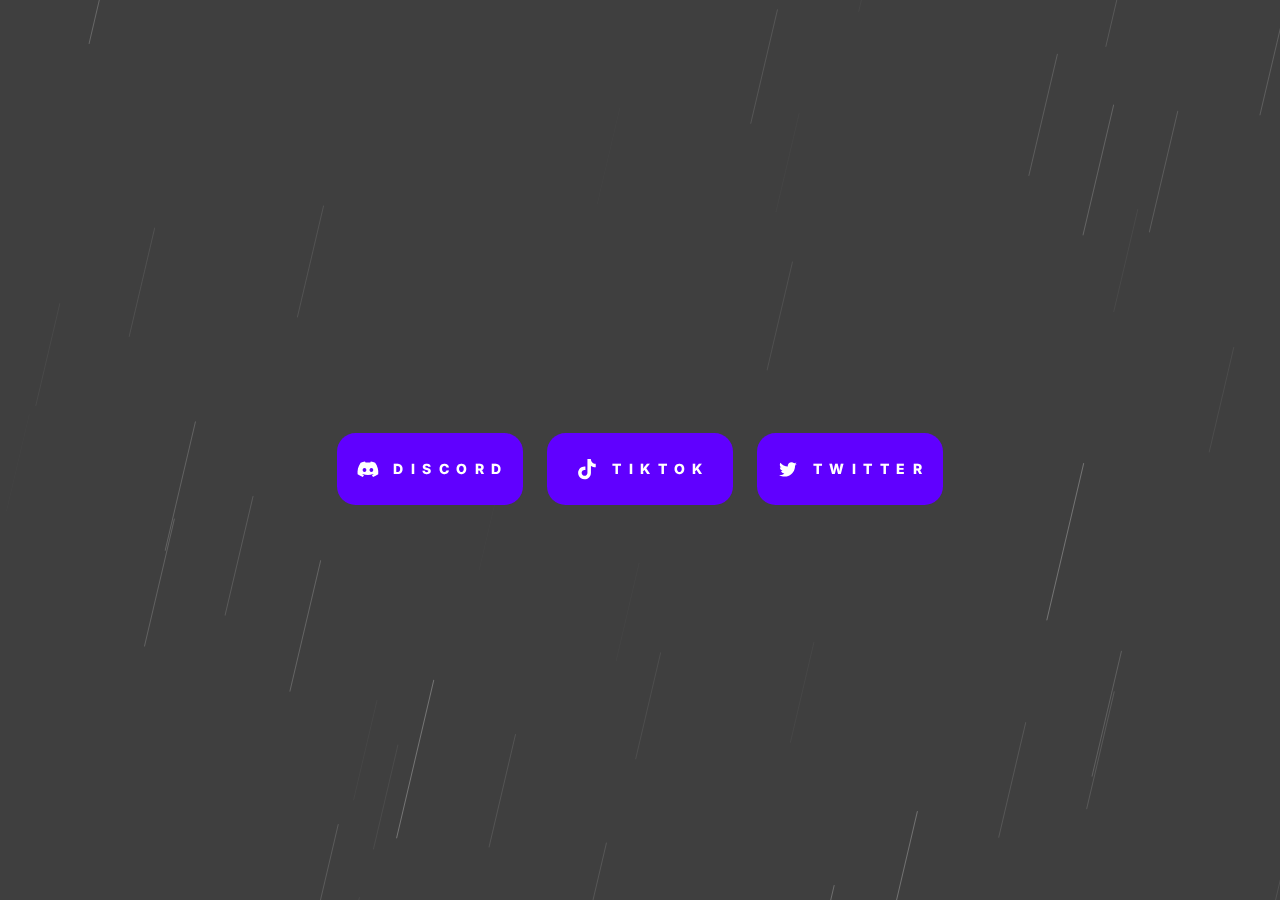
==== atlas/index.html @ a71164c5 "Create index.html" ====
<!DOCTYPE HTML><html lang="en"><head><title>ATLAS EXPERIENCES</title><meta charset="utf-8" /><meta name="viewport" content="width=device-width,initial-scale=1" /><meta name="color-scheme" content="light only" /><meta name="description" content="Official ATLAS website." /><meta property="og:site_name" content="ATLAS EXPERIENCES" /><meta property="og:title" content="ATLAS EXPERIENCES" /><meta property="og:type" content="website" /><meta property="og:description" content="Official ATLAS website." /><meta property="og:image" content="https://apskdjasdj.carrd.co/assets/images/card.jpg?v=36471837" /><meta property="og:image:type" content="image/jpeg" /><meta property="og:image:width" content="1280" /><meta property="og:image:height" content="800" /><meta property="og:url" content="https://apskdjasdj.carrd.co" /><meta property="twitter:card" content="summary_large_image" /><link rel="canonical" href="https://apskdjasdj.carrd.co" /><link href="https://fonts.googleapis.com/css?display=swap&family=Inter:800,800italic" rel="stylesheet" type="text/css" /><style>html,body,div,span,applet,object,iframe,h1,h2,h3,h4,h5,h6,p,blockquote,pre,a,abbr,acronym,address,big,cite,code,del,dfn,em,img,ins,kbd,q,s,samp,small,strike,strong,sub,sup,tt,var,b,u,i,center,dl,dt,dd,ol,ul,li,fieldset,form,label,legend,table,caption,tbody,tfoot,thead,tr,th,td,article,aside,canvas,details,embed,figure,figcaption,footer,header,hgroup,menu,nav,output,ruby,section,summary,time,mark,audio,video{margin:0;padding:0;border:0;font-size:100%;font:inherit;vertical-align:baseline;}article,aside,details,figcaption,figure,footer,header,hgroup,menu,nav,section{display:block;}body{line-height:1;}ol,ul{list-style:none;}blockquote,q{quotes:none;}blockquote:before,blockquote:after,q:before,q:after{content:'';content:none;}table{border-collapse:collapse;border-spacing:0;}body{-webkit-text-size-adjust:none}mark{background-color:transparent;color:inherit}input::-moz-focus-inner{border:0;padding:0}input[type="text"],input[type="email"],select,textarea{-moz-appearance:none;-webkit-appearance:none;-ms-appearance:none;appearance:none}*, *:before, *:after {box-sizing: border-box;}body {line-height: 1.0;min-height: var(--viewport-height);min-width: 320px;overflow-x: hidden;word-wrap: break-word;}body:before {content: '';display: block;background-attachment: scroll;height: var(--background-height);left: 0;pointer-events: none;position: fixed;top: 0;transform: scale(1);width: 100vw;z-index: 0;background-image: url('data:image/svg+xml;charset=utf8,%3Csvg%20width%3D%22640%22%20height%3D%22480%22%20viewBox%3D%220%200%20640%20480%22%20xmlns%3D%22http%3A%2F%2Fwww.w3.org%2F2000%2Fsvg%22%3E%20%3Cstyle%20type%3D%22text%2Fcss%22%3E%20line%20%7B%20vector-effect%3A%20non-scaling-stroke%3B%20stroke%3A%20rgba(255,255,255,0.278)%3B%20stroke-linecap%3A%20round%3B%20stroke-width%3A%201.01px%3B%20%7D%20%3C%2Fstyle%3E%20%3Cline%20x1%3D%2238.9624%22%20y1%3D%22-165.5514%22%20x2%3D%2250.1205%22%20y2%3D%22-213.012%22%20stroke-opacity%3D%220.05%22%3E%20%3CanimateMotion%20path%3D%22M%200%2C0%20L%20-156.2136%2C664.4486%22%20dur%3D%221000ms%22%20repeatCount%3D%22indefinite%22%20calcMode%3D%22linear%22%20%2F%3E%20%3C%2Fline%3E%20%3Cline%20x1%3D%22206.3341%22%20y1%3D%22-877.4607%22%20x2%3D%22217.4922%22%20y2%3D%22-924.9213%22%20stroke-opacity%3D%220.05%22%3E%20%3CanimateMotion%20path%3D%22M%200%2C0%20L%20-167.3717%2C711.9092%22%20dur%3D%221000ms%22%20repeatCount%3D%22indefinite%22%20calcMode%3D%22linear%22%20%2F%3E%20%3C%2Fline%3E%20%3Cline%20x1%3D%22478.0596%22%20y1%3D%22257.5266%22%20x2%3D%22492.3077%22%20y2%3D%22196.9231%22%20stroke-opacity%3D%220.55%22%3E%20%3CanimateMotion%20path%3D%22M%200%2C0%20L%20-199.4728%2C848.4498%22%20dur%3D%221000ms%22%20repeatCount%3D%22indefinite%22%20calcMode%3D%22linear%22%20%2F%3E%20%3C%2Fline%3E%20%3Cline%20x1%3D%22691.7805%22%20y1%3D%22-651.5267%22%20x2%3D%22706.0285%22%20y2%3D%22-712.1302%22%20stroke-opacity%3D%220.55%22%3E%20%3CanimateMotion%20path%3D%22M%200%2C0%20L%20-213.7208%2C909.0533%22%20dur%3D%221000ms%22%20repeatCount%3D%22indefinite%22%20calcMode%3D%22linear%22%20%2F%3E%20%3C%2Fline%3E%20%3Cline%20x1%3D%22243.8228%22%20y1%3D%22-122.7954%22%20x2%3D%22258.1443%22%20y2%3D%22-183.7113%22%20stroke-opacity%3D%220.56%22%3E%20%3CanimateMotion%20path%3D%22M%200%2C0%20L%20-200.501%2C852.8232%22%20dur%3D%221000ms%22%20repeatCount%3D%22indefinite%22%20calcMode%3D%22linear%22%20%2F%3E%20%3C%2Fline%3E%20%3Cline%20x1%3D%22458.6453%22%20y1%3D%22-1036.5345%22%20x2%3D%22472.9668%22%20y2%3D%22-1097.4505%22%20stroke-opacity%3D%220.56%22%3E%20%3CanimateMotion%20path%3D%22M%200%2C0%20L%20-214.8225%2C913.7392%22%20dur%3D%221000ms%22%20repeatCount%3D%22indefinite%22%20calcMode%3D%22linear%22%20%2F%3E%20%3C%2Fline%3E%20%3Cline%20x1%3D%22-68.1872%22%20y1%3D%22335.6961%22%20x2%3D%22-54.6341%22%20y2%3D%22278.0488%22%20stroke-opacity%3D%220.45%22%3E%20%3CanimateMotion%20path%3D%22M%200%2C0%20L%20-189.7424%2C807.062%22%20dur%3D%221000ms%22%20repeatCount%3D%22indefinite%22%20calcMode%3D%22linear%22%20%2F%3E%20%3C%2Fline%3E%20%3Cline%20x1%3D%22135.1083%22%20y1%3D%22-529.0132%22%20x2%3D%22148.6613%22%20y2%3D%22-586.6605%22%20stroke-opacity%3D%220.45%22%3E%20%3CanimateMotion%20path%3D%22M%200%2C0%20L%20-203.2954%2C864.7092%22%20dur%3D%221000ms%22%20repeatCount%3D%22indefinite%22%20calcMode%3D%22linear%22%20%2F%3E%20%3C%2Fline%3E%20%3Cline%20x1%3D%22286.0163%22%20y1%3D%22529.7654%22%20x2%3D%22298.4753%22%20y2%3D%22476.7713%22%20stroke-opacity%3D%220.27%22%3E%20%3CanimateMotion%20path%3D%22M%200%2C0%20L%20-174.4269%2C741.9179%22%20dur%3D%221000ms%22%20repeatCount%3D%22indefinite%22%20calcMode%3D%22linear%22%20%2F%3E%20%3C%2Fline%3E%20%3Cline%20x1%3D%22472.9022%22%20y1%3D%22-265.1466%22%20x2%3D%22485.3613%22%20y2%3D%22-318.1408%22%20stroke-opacity%3D%220.27%22%3E%20%3CanimateMotion%20path%3D%22M%200%2C0%20L%20-186.8859%2C794.9121%22%20dur%3D%221000ms%22%20repeatCount%3D%22indefinite%22%20calcMode%3D%22linear%22%20%2F%3E%20%3C%2Fline%3E%20%3Cline%20x1%3D%22394.9783%22%20y1%3D%22691.7271%22%20x2%3D%22412.9032%22%20y2%3D%22615.4839%22%20stroke-opacity%3D%220.95%22%3E%20%3CanimateMotion%20path%3D%22M%200%2C0%20L%20-250.9496%2C1067.4045%22%20dur%3D%221000ms%22%20repeatCount%3D%22indefinite%22%20calcMode%3D%22linear%22%20%2F%3E%20%3C%2Fline%3E%20%3Cline%20x1%3D%22663.8529%22%20y1%3D%22-451.9207%22%20x2%3D%22681.7778%22%20y2%3D%22-528.1638%22%20stroke-opacity%3D%220.95%22%3E%20%3CanimateMotion%20path%3D%22M%200%2C0%20L%20-268.8746%2C1143.6477%22%20dur%3D%221000ms%22%20repeatCount%3D%22indefinite%22%20calcMode%3D%22linear%22%20%2F%3E%20%3C%2Fline%3E%20%3Cline%20x1%3D%22538.4777%22%20y1%3D%22284.9882%22%20x2%3D%22552.6531%22%20y2%3D%22224.6939%22%20stroke-opacity%3D%220.54%22%3E%20%3CanimateMotion%20path%3D%22M%200%2C0%20L%20-198.4551%2C844.1209%22%20dur%3D%221000ms%22%20repeatCount%3D%22indefinite%22%20calcMode%3D%22linear%22%20%2F%3E%20%3C%2Fline%3E%20%3Cline%20x1%3D%22751.1081%22%20y1%3D%22-619.4271%22%20x2%3D%22765.2835%22%20y2%3D%22-679.7214%22%20stroke-opacity%3D%220.54%22%3E%20%3CanimateMotion%20path%3D%22M%200%2C0%20L%20-212.6304%2C904.4153%22%20dur%3D%221000ms%22%20repeatCount%3D%22indefinite%22%20calcMode%3D%22linear%22%20%2F%3E%20%3C%2Fline%3E%20%3Cline%20x1%3D%22105.7549%22%20y1%3D%22527.3906%22%20x2%3D%22121.105%22%20y2%3D%22462.0994%22%20stroke-opacity%3D%220.69%22%3E%20%3CanimateMotion%20path%3D%22M%200%2C0%20L%20-214.9016%2C914.0757%22%20dur%3D%221000ms%22%20repeatCount%3D%22indefinite%22%20calcMode%3D%22linear%22%20%2F%3E%20%3C%2Fline%3E%20%3Cline%20x1%3D%22336.0066%22%20y1%3D%22-451.9763%22%20x2%3D%22351.3567%22%20y2%3D%22-517.2674%22%20stroke-opacity%3D%220.69%22%3E%20%3CanimateMotion%20path%3D%22M%200%2C0%20L%20-230.2517%2C979.3668%22%20dur%3D%221000ms%22%20repeatCount%3D%22indefinite%22%20calcMode%3D%22linear%22%20%2F%3E%20%3C%2Fline%3E%20%3Cline%20x1%3D%22502.5364%22%20y1%3D%22298.339%22%20x2%3D%22517.8022%22%20y2%3D%22233.4066%22%20stroke-opacity%3D%220.68%22%3E%20%3CanimateMotion%20path%3D%22M%200%2C0%20L%20-213.7208%2C909.0533%22%20dur%3D%221000ms%22%20repeatCount%3D%22indefinite%22%20calcMode%3D%22linear%22%20%2F%3E%20%3C%2Fline%3E%20%3Cline%20x1%3D%22731.523%22%20y1%3D%22-675.6467%22%20x2%3D%22746.7888%22%20y2%3D%22-740.5791%22%20stroke-opacity%3D%220.68%22%3E%20%3CanimateMotion%20path%3D%22M%200%2C0%20L%20-228.9866%2C973.9857%22%20dur%3D%221000ms%22%20repeatCount%3D%22indefinite%22%20calcMode%3D%22linear%22%20%2F%3E%20%3C%2Fline%3E%20%3Cline%20x1%3D%22146.9816%22%20y1%3D%22541.755%22%20x2%3D%22158.6555%22%20y2%3D%22492.1008%22%20stroke-opacity%3D%220.12%22%3E%20%3CanimateMotion%20path%3D%22M%200%2C0%20L%20-163.4336%2C695.1584%22%20dur%3D%221000ms%22%20repeatCount%3D%22indefinite%22%20calcMode%3D%22linear%22%20%2F%3E%20%3C%2Fline%3E%20%3Cline%20x1%3D%22322.089%22%20y1%3D%22-203.0576%22%20x2%3D%22333.7629%22%20y2%3D%22-252.7117%22%20stroke-opacity%3D%220.12%22%3E%20%3CanimateMotion%20path%3D%22M%200%2C0%20L%20-175.1074%2C744.8126%22%20dur%3D%221000ms%22%20repeatCount%3D%22indefinite%22%20calcMode%3D%22linear%22%20%2F%3E%20%3C%2Fline%3E%20%3Cline%20x1%3D%2244.0306%22%20y1%3D%22454.2266%22%20x2%3D%2259.1304%22%20y2%3D%22390.0%22%20stroke-opacity%3D%220.66%22%3E%20%3CanimateMotion%20path%3D%22M%200%2C0%20L%20-211.3978%2C899.1723%22%20dur%3D%221000ms%22%20repeatCount%3D%22indefinite%22%20calcMode%3D%22linear%22%20%2F%3E%20%3C%2Fline%3E%20%3Cline%20x1%3D%22270.5282%22%20y1%3D%22-509.1723%22%20x2%3D%22285.6281%22%20y2%3D%22-573.3989%22%20stroke-opacity%3D%220.66%22%3E%20%3CanimateMotion%20path%3D%22M%200%2C0%20L%20-226.4976%2C963.3989%22%20dur%3D%221000ms%22%20repeatCount%3D%22indefinite%22%20calcMode%3D%22linear%22%20%2F%3E%20%3C%2Fline%3E%20%3Cline%20x1%3D%22-12.6654%22%20y1%3D%22347.8349%22%20x2%3D%22-0.6897%22%20y2%3D%22296.8966%22%20stroke-opacity%3D%220.18%22%3E%20%3CanimateMotion%20path%3D%22M%200%2C0%20L%20-167.6603%2C713.1366%22%20dur%3D%221000ms%22%20repeatCount%3D%22indefinite%22%20calcMode%3D%22linear%22%20%2F%3E%20%3C%2Fline%3E%20%3Cline%20x1%3D%22166.9707%22%20y1%3D%22-416.2401%22%20x2%3D%22178.9464%22%20y2%3D%22-467.1784%22%20stroke-opacity%3D%220.18%22%3E%20%3CanimateMotion%20path%3D%22M%200%2C0%20L%20-179.636%2C764.075%22%20dur%3D%221000ms%22%20repeatCount%3D%22indefinite%22%20calcMode%3D%22linear%22%20%2F%3E%20%3C%2Fline%3E%20%3Cline%20x1%3D%22508.2259%22%20y1%3D%22568.8005%22%20x2%3D%22521.9802%22%20y2%3D%22510.297%22%20stroke-opacity%3D%220.48%22%3E%20%3CanimateMotion%20path%3D%22M%200%2C0%20L%20-192.5604%2C819.048%22%20dur%3D%221000ms%22%20repeatCount%3D%22indefinite%22%20calcMode%3D%22linear%22%20%2F%3E%20%3C%2Fline%3E%20%3Cline%20x1%3D%22714.5406%22%20y1%3D%22-308.751%22%20x2%3D%22728.2949%22%20y2%3D%22-367.2544%22%20stroke-opacity%3D%220.48%22%3E%20%3CanimateMotion%20path%3D%22M%200%2C0%20L%20-206.3147%2C877.5515%22%20dur%3D%221000ms%22%20repeatCount%3D%22indefinite%22%20calcMode%3D%22linear%22%20%2F%3E%20%3C%2Fline%3E%20%3Cline%20x1%3D%22518.1452%22%20y1%3D%22186.1652%22%20x2%3D%22531.7647%22%20y2%3D%22128.2353%22%20stroke-opacity%3D%220.46%22%3E%20%3CanimateMotion%20path%3D%22M%200%2C0%20L%20-190.6725%2C811.0181%22%20dur%3D%221000ms%22%20repeatCount%3D%22indefinite%22%20calcMode%3D%22linear%22%20%2F%3E%20%3C%2Fline%3E%20%3Cline%20x1%3D%22722.4372%22%20y1%3D%22-682.7829%22%20x2%3D%22736.0567%22%20y2%3D%22-740.7127%22%20stroke-opacity%3D%220.46%22%3E%20%3CanimateMotion%20path%3D%22M%200%2C0%20L%20-204.292%2C868.948%22%20dur%3D%221000ms%22%20repeatCount%3D%22indefinite%22%20calcMode%3D%22linear%22%20%2F%3E%20%3C%2Fline%3E%20%3Cline%20x1%3D%22453.4694%22%20y1%3D%2269.0421%22%20x2%3D%22470.9434%22%20y2%3D%22-5.283%22%20stroke-opacity%3D%220.91%22%3E%20%3CanimateMotion%20path%3D%22M%200%2C0%20L%20-244.6364%2C1040.5516%22%20dur%3D%221000ms%22%20repeatCount%3D%22indefinite%22%20calcMode%3D%22linear%22%20%2F%3E%20%3C%2Fline%3E%20%3Cline%20x1%3D%22715.5798%22%20y1%3D%22-1045.8346%22%20x2%3D%22733.0539%22%20y2%3D%22-1120.1597%22%20stroke-opacity%3D%220.91%22%3E%20%3CanimateMotion%20path%3D%22M%200%2C0%20L%20-262.1105%2C1114.8767%22%20dur%3D%221000ms%22%20repeatCount%3D%22indefinite%22%20calcMode%3D%22linear%22%20%2F%3E%20%3C%2Fline%3E%20%3Cline%20x1%3D%22476.4346%22%20y1%3D%22524.8854%22%20x2%3D%22494.8344%22%20y2%3D%22446.6225%22%20stroke-opacity%3D%220.99%22%3E%20%3CanimateMotion%20path%3D%22M%200%2C0%20L%20-257.5973%2C1095.6801%22%20dur%3D%221000ms%22%20repeatCount%3D%22indefinite%22%20calcMode%3D%22linear%22%20%2F%3E%20%3C%2Fline%3E%20%3Cline%20x1%3D%22752.4317%22%20y1%3D%22-649.0576%22%20x2%3D%22770.8315%22%20y2%3D%22-727.3205%22%20stroke-opacity%3D%220.99%22%3E%20%3CanimateMotion%20path%3D%22M%200%2C0%20L%20-275.9971%2C1173.943%22%20dur%3D%221000ms%22%20repeatCount%3D%22indefinite%22%20calcMode%3D%22linear%22%20%2F%3E%20%3C%2Fline%3E%20%3Cline%20x1%3D%22445.7084%22%20y1%3D%22-169.5764%22%20x2%3D%22459.1304%22%20y2%3D%22-226.6667%22%20stroke-opacity%3D%220.43%22%3E%20%3CanimateMotion%20path%3D%22M%200%2C0%20L%20-187.9091%2C799.2643%22%20dur%3D%221000ms%22%20repeatCount%3D%22indefinite%22%20calcMode%3D%22linear%22%20%2F%3E%20%3C%2Fline%3E%20%3Cline%20x1%3D%22647.0396%22%20y1%3D%22-1025.9309%22%20x2%3D%22660.4617%22%20y2%3D%22-1083.0212%22%20stroke-opacity%3D%220.43%22%3E%20%3CanimateMotion%20path%3D%22M%200%2C0%20L%20-201.3312%2C856.3546%22%20dur%3D%221000ms%22%20repeatCount%3D%22indefinite%22%20calcMode%3D%22linear%22%20%2F%3E%20%3C%2Fline%3E%20%3Cline%20x1%3D%22351.149%22%20y1%3D%22337.7977%22%20x2%3D%22363.8356%22%20y2%3D%22283.8356%22%20stroke-opacity%3D%220.31%22%3E%20%3CanimateMotion%20path%3D%22M%200%2C0%20L%20-177.6127%2C755.469%22%20dur%3D%221000ms%22%20repeatCount%3D%22indefinite%22%20calcMode%3D%22linear%22%20%2F%3E%20%3C%2Fline%3E%20%3Cline%20x1%3D%22541.4484%22%20y1%3D%22-471.6333%22%20x2%3D%22554.135%22%20y2%3D%22-525.5954%22%20stroke-opacity%3D%220.31%22%3E%20%3CanimateMotion%20path%3D%22M%200%2C0%20L%20-190.2994%2C809.431%22%20dur%3D%221000ms%22%20repeatCount%3D%22indefinite%22%20calcMode%3D%22linear%22%20%2F%3E%20%3C%2Fline%3E%20%3Cline%20x1%3D%22398.1982%22%20y1%3D%22-215.1538%22%20x2%3D%22411.4286%22%20y2%3D%22-271.4286%22%20stroke-opacity%3D%220.4%22%3E%20%3CanimateMotion%20path%3D%22M%200%2C0%20L%20-185.2247%2C787.8462%22%20dur%3D%221000ms%22%20repeatCount%3D%22indefinite%22%20calcMode%3D%22linear%22%20%2F%3E%20%3C%2Fline%3E%20%3Cline%20x1%3D%22596.6533%22%20y1%3D%22-1059.2748%22%20x2%3D%22609.8836%22%20y2%3D%22-1115.5495%22%20stroke-opacity%3D%220.4%22%3E%20%3CanimateMotion%20path%3D%22M%200%2C0%20L%20-198.4551%2C844.1209%22%20dur%3D%221000ms%22%20repeatCount%3D%22indefinite%22%20calcMode%3D%22linear%22%20%2F%3E%20%3C%2Fline%3E%20%3Cline%20x1%3D%22269.8851%22%20y1%3D%22239.2619%22%20x2%3D%22281.1336%22%20y2%3D%22191.417%22%20stroke-opacity%3D%220.05%22%3E%20%3CanimateMotion%20path%3D%22M%200%2C0%20L%20-157.4785%2C669.8288%22%20dur%3D%221000ms%22%20repeatCount%3D%22indefinite%22%20calcMode%3D%22linear%22%20%2F%3E%20%3C%2Fline%3E%20%3Cline%20x1%3D%22438.6121%22%20y1%3D%22-478.4118%22%20x2%3D%22449.8606%22%20y2%3D%22-526.2567%22%20stroke-opacity%3D%220.05%22%3E%20%3CanimateMotion%20path%3D%22M%200%2C0%20L%20-168.727%2C717.6737%22%20dur%3D%221000ms%22%20repeatCount%3D%22indefinite%22%20calcMode%3D%22linear%22%20%2F%3E%20%3C%2Fline%3E%20%3Cline%20x1%3D%22115.4067%22%20y1%3D%22315.2004%22%20x2%3D%22128.4507%22%20y2%3D%22259.7183%22%20stroke-opacity%3D%220.37%22%3E%20%3CanimateMotion%20path%3D%22M%200%2C0%20L%20-182.6159%2C776.7498%22%20dur%3D%221000ms%22%20repeatCount%3D%22indefinite%22%20calcMode%3D%22linear%22%20%2F%3E%20%3C%2Fline%3E%20%3Cline%20x1%3D%22311.0666%22%20y1%3D%22-517.0315%22%20x2%3D%22324.1106%22%20y2%3D%22-572.5136%22%20stroke-opacity%3D%220.37%22%3E%20%3CanimateMotion%20path%3D%22M%200%2C0%20L%20-195.6599%2C832.2319%22%20dur%3D%221000ms%22%20repeatCount%3D%22indefinite%22%20calcMode%3D%22linear%22%20%2F%3E%20%3C%2Fline%3E%20%3Cline%20x1%3D%2252.8186%22%20y1%3D%22-26.2779%22%20x2%3D%2265.6221%22%20y2%3D%22-80.7373%22%20stroke-opacity%3D%220.33%22%3E%20%3CanimateMotion%20path%3D%22M%200%2C0%20L%20-179.2497%2C762.4318%22%20dur%3D%221000ms%22%20repeatCount%3D%22indefinite%22%20calcMode%3D%22linear%22%20%2F%3E%20%3C%2Fline%3E%20%3Cline%20x1%3D%22244.8719%22%20y1%3D%22-843.1691%22%20x2%3D%22257.6754%22%20y2%3D%22-897.6286%22%20stroke-opacity%3D%220.33%22%3E%20%3CanimateMotion%20path%3D%22M%200%2C0%20L%20-192.0533%2C816.8912%22%20dur%3D%221000ms%22%20repeatCount%3D%22indefinite%22%20calcMode%3D%22linear%22%20%2F%3E%20%3C%2Fline%3E%20%3Cline%20x1%3D%22632.7582%22%20y1%3D%22341.3873%22%20x2%3D%22644.8908%22%20y2%3D%22289.7817%22%20stroke-opacity%3D%220.21%22%3E%20%3CanimateMotion%20path%3D%22M%200%2C0%20L%20-169.8567%2C722.4791%22%20dur%3D%221000ms%22%20repeatCount%3D%22indefinite%22%20calcMode%3D%22linear%22%20%2F%3E%20%3C%2Fline%3E%20%3Cline%20x1%3D%22814.7476%22%20y1%3D%22-432.6974%22%20x2%3D%22826.8802%22%20y2%3D%22-484.303%22%20stroke-opacity%3D%220.21%22%3E%20%3CanimateMotion%20path%3D%22M%200%2C0%20L%20-181.9894%2C774.0847%22%20dur%3D%221000ms%22%20repeatCount%3D%22indefinite%22%20calcMode%3D%22linear%22%20%2F%3E%20%3C%2Fline%3E%20%3Cline%20x1%3D%22593.0293%22%20y1%3D%22229.6755%22%20x2%3D%22607.5%22%20y2%3D%22168.125%22%20stroke-opacity%3D%220.58%22%3E%20%3CanimateMotion%20path%3D%22M%200%2C0%20L%20-202.5895%2C861.7068%22%20dur%3D%221000ms%22%20repeatCount%3D%22indefinite%22%20calcMode%3D%22linear%22%20%2F%3E%20%3C%2Fline%3E%20%3Cline%20x1%3D%22810.0895%22%20y1%3D%22-693.5818%22%20x2%3D%22824.5602%22%20y2%3D%22-755.1323%22%20stroke-opacity%3D%220.58%22%3E%20%3CanimateMotion%20path%3D%22M%200%2C0%20L%20-217.0602%2C923.2573%22%20dur%3D%221000ms%22%20repeatCount%3D%22indefinite%22%20calcMode%3D%22linear%22%20%2F%3E%20%3C%2Fline%3E%20%3Cline%20x1%3D%22328.9059%22%20y1%3D%22-165.2084%22%20x2%3D%22341.1454%22%20y2%3D%22-217.2687%22%20stroke-opacity%3D%220.23%22%3E%20%3CanimateMotion%20path%3D%22M%200%2C0%20L%20-171.3533%2C728.8445%22%20dur%3D%221000ms%22%20repeatCount%3D%22indefinite%22%20calcMode%3D%22linear%22%20%2F%3E%20%3C%2Fline%3E%20%3Cline%20x1%3D%22512.4986%22%20y1%3D%22-946.1132%22%20x2%3D%22524.7382%22%20y2%3D%22-998.1735%22%20stroke-opacity%3D%220.23%22%3E%20%3CanimateMotion%20path%3D%22M%200%2C0%20L%20-183.5928%2C780.9048%22%20dur%3D%221000ms%22%20repeatCount%3D%22indefinite%22%20calcMode%3D%22linear%22%20%2F%3E%20%3C%2Fline%3E%20%3Cline%20x1%3D%22203.0938%22%20y1%3D%22-19.4804%22%20x2%3D%22217.8723%22%20y2%3D%22-82.3404%22%20stroke-opacity%3D%220.62%22%3E%20%3CanimateMotion%20path%3D%22M%200%2C0%20L%20-206.9%2C880.041%22%20dur%3D%221000ms%22%20repeatCount%3D%22indefinite%22%20calcMode%3D%22linear%22%20%2F%3E%20%3C%2Fline%3E%20%3Cline%20x1%3D%22424.7723%22%20y1%3D%22-962.3814%22%20x2%3D%22439.5509%22%20y2%3D%22-1025.2415%22%20stroke-opacity%3D%220.62%22%3E%20%3CanimateMotion%20path%3D%22M%200%2C0%20L%20-221.6785%2C942.901%22%20dur%3D%221000ms%22%20repeatCount%3D%22indefinite%22%20calcMode%3D%22linear%22%20%2F%3E%20%3C%2Fline%3E%20%3Cline%20x1%3D%22278.596%22%20y1%3D%22470.7788%22%20x2%3D%22290.1245%22%20y2%3D%22421.7427%22%20stroke-opacity%3D%220.09%22%3E%20%3CanimateMotion%20path%3D%22M%200%2C0%20L%20-161.3991%2C686.505%22%20dur%3D%221000ms%22%20repeatCount%3D%22indefinite%22%20calcMode%3D%22linear%22%20%2F%3E%20%3C%2Fline%3E%20%3Cline%20x1%3D%22451.5236%22%20y1%3D%22-264.7623%22%20x2%3D%22463.0521%22%20y2%3D%22-313.7983%22%20stroke-opacity%3D%220.09%22%3E%20%3CanimateMotion%20path%3D%22M%200%2C0%20L%20-172.9276%2C735.5411%22%20dur%3D%221000ms%22%20repeatCount%3D%22indefinite%22%20calcMode%3D%22linear%22%20%2F%3E%20%3C%2Fline%3E%20%3Cline%20x1%3D%22290.7437%22%20y1%3D%22-137.3012%22%20x2%3D%22306.4407%22%20y2%3D%22-204.0678%22%20stroke-opacity%3D%220.73%22%3E%20%3CanimateMotion%20path%3D%22M%200%2C0%20L%20-219.7581%2C934.7328%22%20dur%3D%221000ms%22%20repeatCount%3D%22indefinite%22%20calcMode%3D%22linear%22%20%2F%3E%20%3C%2Fline%3E%20%3Cline%20x1%3D%22526.1988%22%20y1%3D%22-1138.8006%22%20x2%3D%22541.8958%22%20y2%3D%22-1205.5672%22%20stroke-opacity%3D%220.73%22%3E%20%3CanimateMotion%20path%3D%22M%200%2C0%20L%20-235.4552%2C1001.4994%22%20dur%3D%221000ms%22%20repeatCount%3D%22indefinite%22%20calcMode%3D%22linear%22%20%2F%3E%20%3C%2Fline%3E%20%3Cline%20x1%3D%2261.9728%22%20y1%3D%22-160.7791%22%20x2%3D%2273.8462%22%20y2%3D%22-211.2821%22%20stroke-opacity%3D%220.16%22%3E%20%3CanimateMotion%20path%3D%22M%200%2C0%20L%20-166.2273%2C707.0415%22%20dur%3D%221000ms%22%20repeatCount%3D%22indefinite%22%20calcMode%3D%22linear%22%20%2F%3E%20%3C%2Fline%3E%20%3Cline%20x1%3D%22240.0735%22%20y1%3D%22-918.3235%22%20x2%3D%22251.9468%22%20y2%3D%22-968.8265%22%20stroke-opacity%3D%220.16%22%3E%20%3CanimateMotion%20path%3D%22M%200%2C0%20L%20-178.1007%2C757.5444%22%20dur%3D%221000ms%22%20repeatCount%3D%22indefinite%22%20calcMode%3D%22linear%22%20%2F%3E%20%3C%2Fline%3E%20%3Cline%20x1%3D%22644.7206%22%20y1%3D%22201.3492%22%20x2%3D%22659.267%22%20y2%3D%22139.4764%22%20stroke-opacity%3D%220.59%22%3E%20%3CanimateMotion%20path%3D%22M%200%2C0%20L%20-203.6502%2C866.2183%22%20dur%3D%221000ms%22%20repeatCount%3D%22indefinite%22%20calcMode%3D%22linear%22%20%2F%3E%20%3C%2Fline%3E%20%3Cline%20x1%3D%22862.9172%22%20y1%3D%22-726.7419%22%20x2%3D%22877.4637%22%20y2%3D%22-788.6146%22%20stroke-opacity%3D%220.59%22%3E%20%3CanimateMotion%20path%3D%22M%200%2C0%20L%20-218.1967%2C928.0911%22%20dur%3D%221000ms%22%20repeatCount%3D%22indefinite%22%20calcMode%3D%22linear%22%20%2F%3E%20%3C%2Fline%3E%20%3Cline%20x1%3D%22508.4742%22%20y1%3D%22562.8449%22%20x2%3D%22523.1746%22%20y2%3D%22500.3175%22%20stroke-opacity%3D%220.61%22%3E%20%3CanimateMotion%20path%3D%22M%200%2C0%20L%20-205.8052%2C875.3847%22%20dur%3D%221000ms%22%20repeatCount%3D%22indefinite%22%20calcMode%3D%22linear%22%20%2F%3E%20%3C%2Fline%3E%20%3Cline%20x1%3D%22728.9799%22%20y1%3D%22-375.0672%22%20x2%3D%22743.6802%22%20y2%3D%22-437.5947%22%20stroke-opacity%3D%220.61%22%3E%20%3CanimateMotion%20path%3D%22M%200%2C0%20L%20-220.5056%2C937.9121%22%20dur%3D%221000ms%22%20repeatCount%3D%22indefinite%22%20calcMode%3D%22linear%22%20%2F%3E%20%3C%2Fline%3E%20%3Cline%20x1%3D%22215.8887%22%20y1%3D%2231.6224%22%20x2%3D%22232.7273%22%20y2%3D%22-40.0%22%20stroke-opacity%3D%220.85%22%3E%20%3CanimateMotion%20path%3D%22M%200%2C0%20L%20-235.7406%2C1002.7133%22%20dur%3D%221000ms%22%20repeatCount%3D%22indefinite%22%20calcMode%3D%22linear%22%20%2F%3E%20%3C%2Fline%3E%20%3Cline%20x1%3D%22468.4678%22%20y1%3D%22-1042.7133%22%20x2%3D%22485.3064%22%20y2%3D%22-1114.3357%22%20stroke-opacity%3D%220.85%22%3E%20%3CanimateMotion%20path%3D%22M%200%2C0%20L%20-252.5792%2C1074.3357%22%20dur%3D%221000ms%22%20repeatCount%3D%22indefinite%22%20calcMode%3D%22linear%22%20%2F%3E%20%3C%2Fline%3E%20%3Cline%20x1%3D%2276.8926%22%20y1%3D%22474.2598%22%20x2%3D%2290.8543%22%20y2%3D%22414.8744%22%20stroke-opacity%3D%220.51%22%3E%20%3CanimateMotion%20path%3D%22M%200%2C0%20L%20-195.4633%2C831.3955%22%20dur%3D%221000ms%22%20repeatCount%3D%22indefinite%22%20calcMode%3D%22linear%22%20%2F%3E%20%3C%2Fline%3E%20%3Cline%20x1%3D%22286.3175%22%20y1%3D%22-416.5211%22%20x2%3D%22300.2792%22%20y2%3D%22-475.9065%22%20stroke-opacity%3D%220.51%22%3E%20%3CanimateMotion%20path%3D%22M%200%2C0%20L%20-209.4249%2C890.7809%22%20dur%3D%221000ms%22%20repeatCount%3D%22indefinite%22%20calcMode%3D%22linear%22%20%2F%3E%20%3C%2Fline%3E%20%3Cline%20x1%3D%22680.985%22%20y1%3D%22151.1897%22%20x2%3D%22693.3333%22%20y2%3D%2298.6667%22%20stroke-opacity%3D%220.25%22%3E%20%3CanimateMotion%20path%3D%22M%200%2C0%20L%20-172.8764%2C735.3231%22%20dur%3D%221000ms%22%20repeatCount%3D%22indefinite%22%20calcMode%3D%22linear%22%20%2F%3E%20%3C%2Fline%3E%20%3Cline%20x1%3D%22866.2097%22%20y1%3D%22-636.6565%22%20x2%3D%22878.5581%22%20y2%3D%22-689.1795%22%20stroke-opacity%3D%220.25%22%3E%20%3CanimateMotion%20path%3D%22M%200%2C0%20L%20-185.2247%2C787.8462%22%20dur%3D%221000ms%22%20repeatCount%3D%22indefinite%22%20calcMode%3D%22linear%22%20%2F%3E%20%3C%2Fline%3E%20%3Cline%20x1%3D%22-25.813%22%20y1%3D%22394.1709%22%20x2%3D%22-14.4262%22%20y2%3D%22345.7377%22%20stroke-opacity%3D%220.06%22%3E%20%3CanimateMotion%20path%3D%22M%200%2C0%20L%20-159.4147%2C678.0644%22%20dur%3D%221000ms%22%20repeatCount%3D%22indefinite%22%20calcMode%3D%22linear%22%20%2F%3E%20%3C%2Fline%3E%20%3Cline%20x1%3D%22144.9885%22%20y1%3D%22-332.3266%22%20x2%3D%22156.3753%22%20y2%3D%22-380.7598%22%20stroke-opacity%3D%220.06%22%3E%20%3CanimateMotion%20path%3D%22M%200%2C0%20L%20-170.8015%2C726.4975%22%20dur%3D%221000ms%22%20repeatCount%3D%22indefinite%22%20calcMode%3D%22linear%22%20%2F%3E%20%3C%2Fline%3E%20%3Cline%20x1%3D%22399.4162%22%20y1%3D%22148.0915%22%20x2%3D%22411.1392%22%20y2%3D%2298.2278%22%20stroke-opacity%3D%220.13%22%3E%20%3CanimateMotion%20path%3D%22M%200%2C0%20L%20-164.1232%2C698.0916%22%20dur%3D%221000ms%22%20repeatCount%3D%22indefinite%22%20calcMode%3D%22linear%22%20%2F%3E%20%3C%2Fline%3E%20%3Cline%20x1%3D%22575.2624%22%20y1%3D%22-599.8637%22%20x2%3D%22586.9855%22%20y2%3D%22-649.7274%22%20stroke-opacity%3D%220.13%22%3E%20%3CanimateMotion%20path%3D%22M%200%2C0%20L%20-175.8463%2C747.9553%22%20dur%3D%221000ms%22%20repeatCount%3D%22indefinite%22%20calcMode%3D%22linear%22%20%2F%3E%20%3C%2Fline%3E%20%3Cline%20x1%3D%22358.4235%22%20y1%3D%22246.7404%22%20x2%3D%22370.0%22%20y2%3D%22197.5%22%20stroke-opacity%3D%220.1%22%3E%20%3CanimateMotion%20path%3D%22M%200%2C0%20L%20-162.0716%2C689.3654%22%20dur%3D%221000ms%22%20repeatCount%3D%22indefinite%22%20calcMode%3D%22linear%22%20%2F%3E%20%3C%2Fline%3E%20%3Cline%20x1%3D%22532.0716%22%20y1%3D%22-491.8654%22%20x2%3D%22543.6482%22%20y2%3D%22-541.1058%22%20stroke-opacity%3D%220.1%22%3E%20%3CanimateMotion%20path%3D%22M%200%2C0%20L%20-173.6482%2C738.6058%22%20dur%3D%221000ms%22%20repeatCount%3D%22indefinite%22%20calcMode%3D%22linear%22%20%2F%3E%20%3C%2Fline%3E%20%3Cline%20x1%3D%22624.5646%22%20y1%3D%22388.9872%22%20x2%3D%22640.0%22%20y2%3D%22323.3333%22%20stroke-opacity%3D%220.7%22%3E%20%3CanimateMotion%20path%3D%22M%200%2C0%20L%20-216.0955%2C919.1539%22%20dur%3D%221000ms%22%20repeatCount%3D%22indefinite%22%20calcMode%3D%22linear%22%20%2F%3E%20%3C%2Fline%3E%20%3Cline%20x1%3D%22856.0955%22%20y1%3D%22-595.8206%22%20x2%3D%22871.5309%22%20y2%3D%22-661.4744%22%20stroke-opacity%3D%220.7%22%3E%20%3CanimateMotion%20path%3D%22M%200%2C0%20L%20-231.5309%2C984.8078%22%20dur%3D%221000ms%22%20repeatCount%3D%22indefinite%22%20calcMode%3D%22linear%22%20%2F%3E%20%3C%2Fline%3E%20%3Cline%20x1%3D%22413.4775%22%20y1%3D%22-481.2154%22%20x2%3D%22432.0%22%20y2%3D%22-560.0%22%20stroke-opacity%3D%221.0%22%3E%20%3CanimateMotion%20path%3D%22M%200%2C0%20L%20-259.3146%2C1102.9847%22%20dur%3D%221000ms%22%20repeatCount%3D%22indefinite%22%20calcMode%3D%22linear%22%20%2F%3E%20%3C%2Fline%3E%20%3Cline%20x1%3D%22691.3146%22%20y1%3D%22-1662.9847%22%20x2%3D%22709.8371%22%20y2%3D%22-1741.7693%22%20stroke-opacity%3D%221.0%22%3E%20%3CanimateMotion%20path%3D%22M%200%2C0%20L%20-277.8371%2C1181.7693%22%20dur%3D%221000ms%22%20repeatCount%3D%22indefinite%22%20calcMode%3D%22linear%22%20%2F%3E%20%3C%2Fline%3E%20%3Cline%20x1%3D%22193.6872%22%20y1%3D%2215.2212%22%20x2%3D%22208.0829%22%20y2%3D%22-46.0104%22%20stroke-opacity%3D%220.57%22%3E%20%3CanimateMotion%20path%3D%22M%200%2C0%20L%20-201.5399%2C857.242%22%20dur%3D%221000ms%22%20repeatCount%3D%22indefinite%22%20calcMode%3D%22linear%22%20%2F%3E%20%3C%2Fline%3E%20%3Cline%20x1%3D%22409.6228%22%20y1%3D%22-903.2523%22%20x2%3D%22424.0185%22%20y2%3D%22-964.4839%22%20stroke-opacity%3D%220.57%22%3E%20%3CanimateMotion%20path%3D%22M%200%2C0%20L%20-215.9356%2C918.4736%22%20dur%3D%221000ms%22%20repeatCount%3D%22indefinite%22%20calcMode%3D%22linear%22%20%2F%3E%20%3C%2Fline%3E%20%3Cline%20x1%3D%22597.3099%22%20y1%3D%22130.3149%22%20x2%3D%22610.2326%22%20y2%3D%2275.3488%22%20stroke-opacity%3D%220.35%22%3E%20%3CanimateMotion%20path%3D%22M%200%2C0%20L%20-180.9172%2C769.5242%22%20dur%3D%221000ms%22%20repeatCount%3D%22indefinite%22%20calcMode%3D%22linear%22%20%2F%3E%20%3C%2Fline%3E%20%3Cline%20x1%3D%22791.1497%22%20y1%3D%22-694.1754%22%20x2%3D%22804.0724%22%20y2%3D%22-749.1414%22%20stroke-opacity%3D%220.35%22%3E%20%3CanimateMotion%20path%3D%22M%200%2C0%20L%20-193.8398%2C824.4902%22%20dur%3D%221000ms%22%20repeatCount%3D%22indefinite%22%20calcMode%3D%22linear%22%20%2F%3E%20%3C%2Fline%3E%20%3Cline%20x1%3D%22142.5934%22%20y1%3D%22137.8522%22%20x2%3D%22158.2022%22%20y2%3D%2271.4607%22%20stroke-opacity%3D%220.72%22%3E%20%3CanimateMotion%20path%3D%22M%200%2C0%20L%20-218.5235%2C929.4815%22%20dur%3D%221000ms%22%20repeatCount%3D%22indefinite%22%20calcMode%3D%22linear%22%20%2F%3E%20%3C%2Fline%3E%20%3Cline%20x1%3D%22376.7258%22%20y1%3D%22-858.0208%22%20x2%3D%22392.3346%22%20y2%3D%22-924.4123%22%20stroke-opacity%3D%220.72%22%3E%20%3CanimateMotion%20path%3D%22M%200%2C0%20L%20-234.1324%2C995.873%22%20dur%3D%221000ms%22%20repeatCount%3D%22indefinite%22%20calcMode%3D%22linear%22%20%2F%3E%20%3C%2Fline%3E%20%3Cline%20x1%3D%22318.089%22%20y1%3D%22-206.3753%22%20x2%3D%22332.1212%22%20y2%3D%22-266.0606%22%20stroke-opacity%3D%220.52%22%3E%20%3CanimateMotion%20path%3D%22M%200%2C0%20L%20-196.4505%2C835.5945%22%20dur%3D%221000ms%22%20repeatCount%3D%22indefinite%22%20calcMode%3D%22linear%22%20%2F%3E%20%3C%2Fline%3E%20%3Cline%20x1%3D%22528.5717%22%20y1%3D%22-1101.6551%22%20x2%3D%22542.6039%22%20y2%3D%22-1161.3404%22%20stroke-opacity%3D%220.52%22%3E%20%3CanimateMotion%20path%3D%22M%200%2C0%20L%20-210.4826%2C895.2798%22%20dur%3D%221000ms%22%20repeatCount%3D%22indefinite%22%20calcMode%3D%22linear%22%20%2F%3E%20%3C%2Fline%3E%20%3Cline%20x1%3D%22-55.9135%22%20y1%3D%22368.8708%22%20x2%3D%22-44.8%22%20y2%3D%22321.6%22%20stroke-opacity%3D%220.05%22%3E%20%3CanimateMotion%20path%3D%22M%200%2C0%20L%20-155.5888%2C661.7908%22%20dur%3D%221000ms%22%20repeatCount%3D%22indefinite%22%20calcMode%3D%22linear%22%20%2F%3E%20%3C%2Fline%3E%20%3Cline%20x1%3D%22110.7888%22%20y1%3D%22-340.1908%22%20x2%3D%22121.9023%22%20y2%3D%22-387.4616%22%20stroke-opacity%3D%220.05%22%3E%20%3CanimateMotion%20path%3D%22M%200%2C0%20L%20-166.7023%2C709.0616%22%20dur%3D%221000ms%22%20repeatCount%3D%22indefinite%22%20calcMode%3D%22linear%22%20%2F%3E%20%3C%2Fline%3E%20%3Cline%20x1%3D%22599.1459%22%20y1%3D%22-316.6809%22%20x2%3D%22616.2963%22%20y2%3D%22-389.6296%22%20stroke-opacity%3D%220.88%22%3E%20%3CanimateMotion%20path%3D%22M%200%2C0%20L%20-240.1061%2C1021.2821%22%20dur%3D%221000ms%22%20repeatCount%3D%22indefinite%22%20calcMode%3D%22linear%22%20%2F%3E%20%3C%2Fline%3E%20%3Cline%20x1%3D%22856.4024%22%20y1%3D%22-1410.9117%22%20x2%3D%22873.5529%22%20y2%3D%22-1483.8605%22%20stroke-opacity%3D%220.88%22%3E%20%3CanimateMotion%20path%3D%22M%200%2C0%20L%20-257.2566%2C1094.2308%22%20dur%3D%221000ms%22%20repeatCount%3D%22indefinite%22%20calcMode%3D%22linear%22%20%2F%3E%20%3C%2Fline%3E%20%3Cline%20x1%3D%22341.2578%22%20y1%3D%22221.8158%22%20x2%3D%22354.6154%22%20y2%3D%22165.0%22%20stroke-opacity%3D%220.42%22%3E%20%3CanimateMotion%20path%3D%22M%200%2C0%20L%20-187.0057%2C795.4216%22%20dur%3D%221000ms%22%20repeatCount%3D%22indefinite%22%20calcMode%3D%22linear%22%20%2F%3E%20%3C%2Fline%3E%20%3Cline%20x1%3D%22541.6211%22%20y1%3D%22-630.4216%22%20x2%3D%22554.9787%22%20y2%3D%22-687.2375%22%20stroke-opacity%3D%220.42%22%3E%20%3CanimateMotion%20path%3D%22M%200%2C0%20L%20-200.3633%2C852.2375%22%20dur%3D%221000ms%22%20repeatCount%3D%22indefinite%22%20calcMode%3D%22linear%22%20%2F%3E%20%3C%2Fline%3E%20%3Cline%20x1%3D%22-124.5945%22%20y1%3D%22511.169%22%20x2%3D%22-106.3158%22%20y2%3D%22433.4211%22%20stroke-opacity%3D%220.98%22%3E%20%3CanimateMotion%20path%3D%22M%200%2C0%20L%20-255.9026%2C1088.4717%22%20dur%3D%221000ms%22%20repeatCount%3D%22indefinite%22%20calcMode%3D%22linear%22%20%2F%3E%20%3C%2Fline%3E%20%3Cline%20x1%3D%22149.5868%22%20y1%3D%22-655.0507%22%20x2%3D%22167.8655%22%20y2%3D%22-732.7987%22%20stroke-opacity%3D%220.98%22%3E%20%3CanimateMotion%20path%3D%22M%200%2C0%20L%20-274.1813%2C1166.2197%22%20dur%3D%221000ms%22%20repeatCount%3D%22indefinite%22%20calcMode%3D%22linear%22%20%2F%3E%20%3C%2Fline%3E%20%3Cline%20x1%3D%22210.7005%22%20y1%3D%22422.9294%22%20x2%3D%22222.0408%22%20y2%3D%22374.6939%22%20stroke-opacity%3D%220.05%22%3E%20%3CanimateMotion%20path%3D%22M%200%2C0%20L%20-158.764%2C675.2967%22%20dur%3D%221000ms%22%20repeatCount%3D%22indefinite%22%20calcMode%3D%22linear%22%20%2F%3E%20%3C%2Fline%3E%20%3Cline%20x1%3D%22380.8049%22%20y1%3D%22-300.6029%22%20x2%3D%22392.1452%22%20y2%3D%22-348.8383%22%20stroke-opacity%3D%220.05%22%3E%20%3CanimateMotion%20path%3D%22M%200%2C0%20L%20-170.1043%2C723.5322%22%20dur%3D%221000ms%22%20repeatCount%3D%22indefinite%22%20calcMode%3D%22linear%22%20%2F%3E%20%3C%2Fline%3E%20%3Cline%20x1%3D%22199.8873%22%20y1%3D%22-103.4497%22%20x2%3D%22216.9325%22%20y2%3D%22-175.9509%22%20stroke-opacity%3D%220.87%22%3E%20%3CanimateMotion%20path%3D%22M%200%2C0%20L%20-238.6331%2C1015.0166%22%20dur%3D%221000ms%22%20repeatCount%3D%22indefinite%22%20calcMode%3D%22linear%22%20%2F%3E%20%3C%2Fline%3E%20%3Cline%20x1%3D%22455.5656%22%20y1%3D%22-1190.9675%22%20x2%3D%22472.6108%22%20y2%3D%22-1263.4687%22%20stroke-opacity%3D%220.87%22%3E%20%3CanimateMotion%20path%3D%22M%200%2C0%20L%20-255.6783%2C1087.5178%22%20dur%3D%221000ms%22%20repeatCount%3D%22indefinite%22%20calcMode%3D%22linear%22%20%2F%3E%20%3C%2Fline%3E%20%3Cline%20x1%3D%22672.0308%22%20y1%3D%22-16.7339%22%20x2%3D%22687.2131%22%20y2%3D%22-81.3115%22%20stroke-opacity%3D%220.67%22%3E%20%3CanimateMotion%20path%3D%22M%200%2C0%20L%20-212.553%2C904.0858%22%20dur%3D%221000ms%22%20repeatCount%3D%22indefinite%22%20calcMode%3D%22linear%22%20%2F%3E%20%3C%2Fline%3E%20%3Cline%20x1%3D%22899.7661%22%20y1%3D%22-985.3973%22%20x2%3D%22914.9484%22%20y2%3D%22-1049.9748%22%20stroke-opacity%3D%220.67%22%3E%20%3CanimateMotion%20path%3D%22M%200%2C0%20L%20-227.7353%2C968.6634%22%20dur%3D%221000ms%22%20repeatCount%3D%22indefinite%22%20calcMode%3D%22linear%22%20%2F%3E%20%3C%2Fline%3E%20%3Cline%20x1%3D%22147.3469%22%20y1%3D%22-80.6054%22%20x2%3D%22163.787%22%20y2%3D%22-150.5325%22%20stroke-opacity%3D%220.81%22%3E%20%3CanimateMotion%20path%3D%22M%200%2C0%20L%20-230.1609%2C978.9805%22%20dur%3D%221000ms%22%20repeatCount%3D%22indefinite%22%20calcMode%3D%22linear%22%20%2F%3E%20%3C%2Fline%3E%20%3Cline%20x1%3D%22393.9479%22%20y1%3D%22-1129.513%22%20x2%3D%22410.3879%22%20y2%3D%22-1199.4402%22%20stroke-opacity%3D%220.81%22%3E%20%3CanimateMotion%20path%3D%22M%200%2C0%20L%20-246.601%2C1048.9077%22%20dur%3D%221000ms%22%20repeatCount%3D%22indefinite%22%20calcMode%3D%22linear%22%20%2F%3E%20%3C%2Fline%3E%20%3Cline%20x1%3D%2299.3612%22%20y1%3D%2275.1798%22%20x2%3D%22117.4026%22%20y2%3D%22-1.5584%22%20stroke-opacity%3D%220.96%22%3E%20%3CanimateMotion%20path%3D%22M%200%2C0%20L%20-252.5792%2C1074.3357%22%20dur%3D%221000ms%22%20repeatCount%3D%22indefinite%22%20calcMode%3D%22linear%22%20%2F%3E%20%3C%2Fline%3E%20%3Cline%20x1%3D%22369.9818%22%20y1%3D%22-1075.8942%22%20x2%3D%22388.0231%22%20y2%3D%22-1152.6324%22%20stroke-opacity%3D%220.96%22%3E%20%3CanimateMotion%20path%3D%22M%200%2C0%20L%20-270.6205%2C1151.074%22%20dur%3D%221000ms%22%20repeatCount%3D%22indefinite%22%20calcMode%3D%22linear%22%20%2F%3E%20%3C%2Fline%3E%20%3Cline%20x1%3D%22784.9149%22%20y1%3D%22-160.844%22%20x2%3D%22797.7778%22%20y2%3D%22-215.5556%22%20stroke-opacity%3D%220.34%22%3E%20%3CanimateMotion%20path%3D%22M%200%2C0%20L%20-180.0796%2C765.9616%22%20dur%3D%221000ms%22%20repeatCount%3D%22indefinite%22%20calcMode%3D%22linear%22%20%2F%3E%20%3C%2Fline%3E%20%3Cline%20x1%3D%22977.8574%22%20y1%3D%22-981.5171%22%20x2%3D%22990.7202%22%20y2%3D%22-1036.2287%22%20stroke-opacity%3D%220.34%22%3E%20%3CanimateMotion%20path%3D%22M%200%2C0%20L%20-192.9424%2C820.6731%22%20dur%3D%221000ms%22%20repeatCount%3D%22indefinite%22%20calcMode%3D%22linear%22%20%2F%3E%20%3C%2Fline%3E%20%3Cline%20x1%3D%22743.7519%22%20y1%3D%22-151.0458%22%20x2%3D%22757.4384%22%20y2%3D%22-209.2611%22%20stroke-opacity%3D%220.47%22%3E%20%3CanimateMotion%20path%3D%22M%200%2C0%20L%20-191.6118%2C815.0133%22%20dur%3D%221000ms%22%20repeatCount%3D%22indefinite%22%20calcMode%3D%22linear%22%20%2F%3E%20%3C%2Fline%3E%20%3Cline%20x1%3D%22949.0502%22%20y1%3D%22-1024.2744%22%20x2%3D%22962.7368%22%20y2%3D%22-1082.4896%22%20stroke-opacity%3D%220.47%22%3E%20%3CanimateMotion%20path%3D%22M%200%2C0%20L%20-205.2983%2C873.2285%22%20dur%3D%221000ms%22%20repeatCount%3D%22indefinite%22%20calcMode%3D%22linear%22%20%2F%3E%20%3C%2Fline%3E%20%3Cline%20x1%3D%2286.6073%22%20y1%3D%2256.3335%22%20x2%3D%22100.7107%22%20y2%3D%22-3.6548%22%20stroke-opacity%3D%220.53%22%3E%20%3CanimateMotion%20path%3D%22M%200%2C0%20L%20-197.4477%2C839.8361%22%20dur%3D%221000ms%22%20repeatCount%3D%22indefinite%22%20calcMode%3D%22linear%22%20%2F%3E%20%3C%2Fline%3E%20%3Cline%20x1%3D%22298.1583%22%20y1%3D%22-843.4909%22%20x2%3D%22312.2617%22%20y2%3D%22-903.4792%22%20stroke-opacity%3D%220.53%22%3E%20%3CanimateMotion%20path%3D%22M%200%2C0%20L%20-211.5511%2C899.8243%22%20dur%3D%221000ms%22%20repeatCount%3D%22indefinite%22%20calcMode%3D%22linear%22%20%2F%3E%20%3C%2Fline%3E%20%3Cline%20x1%3D%22526.1542%22%20y1%3D%22301.5485%22%20x2%3D%22538.1818%22%20y2%3D%22250.3896%22%20stroke-opacity%3D%220.19%22%3E%20%3CanimateMotion%20path%3D%22M%200%2C0%20L%20-168.3861%2C716.2238%22%20dur%3D%221000ms%22%20repeatCount%3D%22indefinite%22%20calcMode%3D%22linear%22%20%2F%3E%20%3C%2Fline%3E%20%3Cline%20x1%3D%22706.5679%22%20y1%3D%22-465.8342%22%20x2%3D%22718.5955%22%20y2%3D%22-516.9931%22%20stroke-opacity%3D%220.19%22%3E%20%3CanimateMotion%20path%3D%22M%200%2C0%20L%20-180.4137%2C767.3827%22%20dur%3D%221000ms%22%20repeatCount%3D%22indefinite%22%20calcMode%3D%22linear%22%20%2F%3E%20%3C%2Fline%3E%20%3Cline%20x1%3D%22531.9561%22%20y1%3D%22-195.5182%22%20x2%3D%22543.7288%22%20y2%3D%22-245.5932%22%20stroke-opacity%3D%220.14%22%3E%20%3CanimateMotion%20path%3D%22M%200%2C0%20L%20-164.8186%2C701.0496%22%20dur%3D%221000ms%22%20repeatCount%3D%22indefinite%22%20calcMode%3D%22linear%22%20%2F%3E%20%3C%2Fline%3E%20%3Cline%20x1%3D%22708.5474%22%20y1%3D%22-946.6428%22%20x2%3D%22720.3202%22%20y2%3D%22-996.7178%22%20stroke-opacity%3D%220.14%22%3E%20%3CanimateMotion%20path%3D%22M%200%2C0%20L%20-176.5914%2C751.1246%22%20dur%3D%221000ms%22%20repeatCount%3D%22indefinite%22%20calcMode%3D%22linear%22%20%2F%3E%20%3C%2Fline%3E%20%3Cline%20x1%3D%22732.8256%22%20y1%3D%22-39.0105%22%20x2%3D%22745.4545%22%20y2%3D%22-92.7273%22%20stroke-opacity%3D%220.3%22%3E%20%3CanimateMotion%20path%3D%22M%200%2C0%20L%20-176.8054%2C752.035%22%20dur%3D%221000ms%22%20repeatCount%3D%22indefinite%22%20calcMode%3D%22linear%22%20%2F%3E%20%3C%2Fline%3E%20%3Cline%20x1%3D%22922.26%22%20y1%3D%22-844.7623%22%20x2%3D%22934.8889%22%20y2%3D%22-898.4791%22%20stroke-opacity%3D%220.3%22%3E%20%3CanimateMotion%20path%3D%22M%200%2C0%20L%20-189.4344%2C805.7518%22%20dur%3D%221000ms%22%20repeatCount%3D%22indefinite%22%20calcMode%3D%22linear%22%20%2F%3E%20%3C%2Fline%3E%20%3Cline%20x1%3D%22634.9857%22%20y1%3D%22361.7774%22%20x2%3D%22646.8085%22%20y2%3D%22311.4894%22%20stroke-opacity%3D%220.15%22%3E%20%3CanimateMotion%20path%3D%22M%200%2C0%20L%20-165.52%2C704.0328%22%20dur%3D%221000ms%22%20repeatCount%3D%22indefinite%22%20calcMode%3D%22linear%22%20%2F%3E%20%3C%2Fline%3E%20%3Cline%20x1%3D%22812.3285%22%20y1%3D%22-392.5434%22%20x2%3D%22824.1513%22%20y2%3D%22-442.8315%22%20stroke-opacity%3D%220.15%22%3E%20%3CanimateMotion%20path%3D%22M%200%2C0%20L%20-177.3428%2C754.3208%22%20dur%3D%221000ms%22%20repeatCount%3D%22indefinite%22%20calcMode%3D%22linear%22%20%2F%3E%20%3C%2Fline%3E%20%3Cline%20x1%3D%22656.0273%22%20y1%3D%22-232.7296%22%20x2%3D%22669.5146%22%20y2%3D%22-290.0971%22%20stroke-opacity%3D%220.44%22%3E%20%3CanimateMotion%20path%3D%22M%200%2C0%20L%20-188.8213%2C803.1442%22%20dur%3D%221000ms%22%20repeatCount%3D%22indefinite%22%20calcMode%3D%22linear%22%20%2F%3E%20%3C%2Fline%3E%20%3Cline%20x1%3D%22858.3359%22%20y1%3D%22-1093.2413%22%20x2%3D%22871.8231%22%20y2%3D%22-1150.6087%22%20stroke-opacity%3D%220.44%22%3E%20%3CanimateMotion%20path%3D%22M%200%2C0%20L%20-202.3086%2C860.5116%22%20dur%3D%221000ms%22%20repeatCount%3D%22indefinite%22%20calcMode%3D%22linear%22%20%2F%3E%20%3C%2Fline%3E%20%3Cline%20x1%3D%22307.9201%22%20y1%3D%22-81.6622%22%20x2%3D%22320.0%22%20y2%3D%22-133.0435%22%20stroke-opacity%3D%220.2%22%3E%20%3CanimateMotion%20path%3D%22M%200%2C0%20L%20-169.1182%2C719.3378%22%20dur%3D%221000ms%22%20repeatCount%3D%22indefinite%22%20calcMode%3D%22linear%22%20%2F%3E%20%3C%2Fline%3E%20%3Cline%20x1%3D%22489.1182%22%20y1%3D%22-852.3813%22%20x2%3D%22501.1981%22%20y2%3D%22-903.7626%22%20stroke-opacity%3D%220.2%22%3E%20%3CanimateMotion%20path%3D%22M%200%2C0%20L%20-181.1981%2C770.7191%22%20dur%3D%221000ms%22%20repeatCount%3D%22indefinite%22%20calcMode%3D%22linear%22%20%2F%3E%20%3C%2Fline%3E%20%3Cline%20x1%3D%22573.193%22%20y1%3D%22374.5916%22%20x2%3D%22585.4867%22%20y2%3D%22322.3009%22%20stroke-opacity%3D%220.24%22%3E%20%3CanimateMotion%20path%3D%22M%200%2C0%20L%20-172.1115%2C732.0695%22%20dur%3D%221000ms%22%20repeatCount%3D%22indefinite%22%20calcMode%3D%22linear%22%20%2F%3E%20%3C%2Fline%3E%20%3Cline%20x1%3D%22757.5982%22%20y1%3D%22-409.7686%22%20x2%3D%22769.8919%22%20y2%3D%22-462.0593%22%20stroke-opacity%3D%220.24%22%3E%20%3CanimateMotion%20path%3D%22M%200%2C0%20L%20-184.4051%2C784.3602%22%20dur%3D%221000ms%22%20repeatCount%3D%22indefinite%22%20calcMode%3D%22linear%22%20%2F%3E%20%3C%2Fline%3E%20%3Cline%20x1%3D%2234.0948%22%20y1%3D%22500.3102%22%20x2%3D%2249.0323%22%20y2%3D%22436.7742%22%20stroke-opacity%3D%220.64%22%3E%20%3CanimateMotion%20path%3D%22M%200%2C0%20L%20-209.1247%2C889.5038%22%20dur%3D%221000ms%22%20repeatCount%3D%22indefinite%22%20calcMode%3D%22linear%22%20%2F%3E%20%3C%2Fline%3E%20%3Cline%20x1%3D%22258.1569%22%20y1%3D%22-452.7296%22%20x2%3D%22273.0944%22%20y2%3D%22-516.2656%22%20stroke-opacity%3D%220.64%22%3E%20%3CanimateMotion%20path%3D%22M%200%2C0%20L%20-224.0622%2C953.0398%22%20dur%3D%221000ms%22%20repeatCount%3D%22indefinite%22%20calcMode%3D%22linear%22%20%2F%3E%20%3C%2Fline%3E%20%3Cline%20x1%3D%22714.1081%22%20y1%3D%22-12.9115%22%20x2%3D%22728.0%22%20y2%3D%22-72.0%22%20stroke-opacity%3D%220.5%22%3E%20%3CanimateMotion%20path%3D%22M%200%2C0%20L%20-194.486%2C827.2385%22%20dur%3D%221000ms%22%20repeatCount%3D%22indefinite%22%20calcMode%3D%22linear%22%20%2F%3E%20%3C%2Fline%3E%20%3Cline%20x1%3D%22922.486%22%20y1%3D%22-899.2385%22%20x2%3D%22936.3778%22%20y2%3D%22-958.327%22%20stroke-opacity%3D%220.5%22%3E%20%3CanimateMotion%20path%3D%22M%200%2C0%20L%20-208.3778%2C886.327%22%20dur%3D%221000ms%22%20repeatCount%3D%22indefinite%22%20calcMode%3D%22linear%22%20%2F%3E%20%3C%2Fline%3E%20%3Cline%20x1%3D%22109.7204%22%20y1%3D%22186.9231%22%20x2%3D%22125.7803%22%20y2%3D%22118.6127%22%20stroke-opacity%3D%220.77%22%3E%20%3CanimateMotion%20path%3D%22M%200%2C0%20L%20-224.8393%2C956.3451%22%20dur%3D%221000ms%22%20repeatCount%3D%22indefinite%22%20calcMode%3D%22linear%22%20%2F%3E%20%3C%2Fline%3E%20%3Cline%20x1%3D%22350.6196%22%20y1%3D%22-837.7324%22%20x2%3D%22366.6796%22%20y2%3D%22-906.0427%22%20stroke-opacity%3D%220.77%22%3E%20%3CanimateMotion%20path%3D%22M%200%2C0%20L%20-240.8992%2C1024.6555%22%20dur%3D%221000ms%22%20repeatCount%3D%22indefinite%22%20calcMode%3D%22linear%22%20%2F%3E%20%3C%2Fline%3E%20%3Cline%20x1%3D%22-116.0143%22%20y1%3D%22596.7331%22%20x2%3D%22-99.2771%22%20y2%3D%22525.5422%22%20stroke-opacity%3D%220.84%22%3E%20%3CanimateMotion%20path%3D%22M%200%2C0%20L%20-234.3204%2C996.6729%22%20dur%3D%221000ms%22%20repeatCount%3D%22indefinite%22%20calcMode%3D%22linear%22%20%2F%3E%20%3C%2Fline%3E%20%3Cline%20x1%3D%22135.0433%22%20y1%3D%22-471.1307%22%20x2%3D%22151.7805%22%20y2%3D%22-542.3217%22%20stroke-opacity%3D%220.84%22%3E%20%3CanimateMotion%20path%3D%22M%200%2C0%20L%20-251.0576%2C1067.8638%22%20dur%3D%221000ms%22%20repeatCount%3D%22indefinite%22%20calcMode%3D%22linear%22%20%2F%3E%20%3C%2Fline%3E%20%3Cline%20x1%3D%2232.0258%22%20y1%3D%22321.7325%22%20x2%3D%2244.7706%22%20y2%3D%22267.5229%22%20stroke-opacity%3D%220.32%22%3E%20%3CanimateMotion%20path%3D%22M%200%2C0%20L%20-178.4275%2C758.9344%22%20dur%3D%221000ms%22%20repeatCount%3D%22indefinite%22%20calcMode%3D%22linear%22%20%2F%3E%20%3C%2Fline%3E%20%3Cline%20x1%3D%22223.1981%22%20y1%3D%22-491.4115%22%20x2%3D%22235.9429%22%20y2%3D%22-545.6211%22%20stroke-opacity%3D%220.32%22%3E%20%3CanimateMotion%20path%3D%22M%200%2C0%20L%20-191.1723%2C813.144%22%20dur%3D%221000ms%22%20repeatCount%3D%22indefinite%22%20calcMode%3D%22linear%22%20%2F%3E%20%3C%2Fline%3E%20%3Cline%20x1%3D%224.2138%22%20y1%3D%22208.2823%22%20x2%3D%2220.0%22%20y2%3D%22141.1364%22%20stroke-opacity%3D%220.74%22%3E%20%3CanimateMotion%20path%3D%22M%200%2C0%20L%20-221.0068%2C940.0438%22%20dur%3D%221000ms%22%20repeatCount%3D%22indefinite%22%20calcMode%3D%22linear%22%20%2F%3E%20%3C%2Fline%3E%20%3Cline%20x1%3D%22241.0068%22%20y1%3D%22-798.9074%22%20x2%3D%22256.793%22%20y2%3D%22-866.0534%22%20stroke-opacity%3D%220.74%22%3E%20%3CanimateMotion%20path%3D%22M%200%2C0%20L%20-236.793%2C1007.1897%22%20dur%3D%221000ms%22%20repeatCount%3D%22indefinite%22%20calcMode%3D%22linear%22%20%2F%3E%20%3C%2Fline%3E%3C%2Fsvg%3E'), linear-gradient(to top, rgba(0,0,0,0.753), rgba(0,0,0,0.753)), url('assets/images/bg.jpg?v=36471837');background-size: cover, auto, cover;background-position: center, 0% 0%, center;background-repeat: no-repeat, repeat, no-repeat;background-color: #FFFFFF;}:root {--background-height: 100vh;--site-language-alignment: left;--site-language-direction: ltr;--site-language-flex-alignment: flex-start;--site-language-indent-left: 1;--site-language-indent-right: 0;--viewport-height: 100vh;}html {font-size: 19pt;}u {text-decoration: underline;}strong {color: inherit;font-weight: bolder;}em {font-style: italic;}code {background-color: rgba(144,144,144,0.25);border-radius: 0.25em;font-family: 'Lucida Console', 'Courier New', monospace;font-size: 0.9em;font-weight: normal;letter-spacing: 0;margin: 0 0.25em;padding: 0.25em 0.5em;text-indent: 0;}mark {background-color: rgba(144,144,144,0.25);}s {text-decoration: line-through;}sub {font-size: smaller;vertical-align: sub;}sup {font-size: smaller;vertical-align: super;}a {color: inherit;text-decoration: underline;transition: none;}#wrapper {-webkit-overflow-scrolling: touch;align-items: center;display: flex;flex-direction: column;justify-content: center;min-height: var(--viewport-height);overflow: hidden;position: relative;z-index: 2;}#main {--alignment: center;--flex-alignment: center;--indent-left: 1;--indent-right: 1;--border-radius-tl: 0;--border-radius-tr: 0;--border-radius-br: 0;--border-radius-bl: 0;align-items: center;display: flex;flex-grow: 0;flex-shrink: 0;justify-content: center;max-width: 100%;position: relative;text-align: var(--alignment);z-index: 1;}#main > .inner {--padding-horizontal: 6rem;--padding-vertical: 9rem;--spacing: 2rem;--width: 64rem;border-radius: var(--border-radius-tl) var(--border-radius-tr) var(--border-radius-br) var(--border-radius-bl);max-width: 100%;position: relative;width: var(--width);z-index: 1;padding: var(--padding-vertical) var(--padding-horizontal);}#main > .inner > * {margin-top: var(--spacing);margin-bottom: var(--spacing);}#main > .inner > :first-child {margin-top: 0 !important;}#main > .inner > :last-child {margin-bottom: 0 !important;}#main > .inner > .full {margin-left: calc(var(--padding-horizontal) * -1);max-width: calc(100% + calc(var(--padding-horizontal) * 2) + 0.4725px);width: calc(100% + calc(var(--padding-horizontal) * 2) + 0.4725px);}#main > .inner > .full:first-child {border-top-left-radius: inherit;border-top-right-radius: inherit;margin-top: calc(var(--padding-vertical) * -1) !important;}#main > .inner > .full:last-child {border-bottom-left-radius: inherit;border-bottom-right-radius: inherit;margin-bottom: calc(var(--padding-vertical) * -1) !important;}#main > .inner > .full.screen {border-radius: 0 !important;max-width: 100vw;position: relative;width: 100vw;left: 50%;margin-left: -50vw;right: auto;}body.is-instant #main, body.is-instant #main > .inner > *,body.is-instant #main > .inner > section > * {transition: none !important;}body.is-instant:after {display: none !important;transition: none !important;}.image {display: block;line-height: 0;max-width: 100%;position: relative;}.image .frame {-webkit-backface-visibility: hidden;-webkit-transform: translate3d(0, 0, 0);display: inline-block;max-width: 100%;overflow: hidden;vertical-align: top;width: 100%;}.image .frame img {border-radius: 0 !important;max-width: 100%;vertical-align: top;width: inherit;}.image.full .frame {display: block;}.image.full:first-child .frame {border-top-left-radius: inherit;border-top-right-radius: inherit;}.image.full:last-child .frame {border-bottom-left-radius: inherit;border-bottom-right-radius: inherit;}#image01 .frame {width: 15rem;border-radius: 100%;transition: none;}#image01 .frame img {transition: none;}.buttons {cursor: default;display: flex;justify-content: var(--flex-alignment);letter-spacing: 0;padding: 0;}.buttons li {max-width: 100%;}.buttons li a {align-items: center;justify-content: center;max-width: 100%;text-align: center;text-decoration: none;vertical-align: middle;white-space: nowrap;}.buttons.style1 {gap: 1.25rem;flex-direction: row;flex-wrap: wrap;}.buttons.style1 li a {display: inline-flex;width: 10rem;height: 3.875rem;line-height: 3.875rem;padding: 0 0.5rem;vertical-align: middle;text-transform: uppercase;font-family: 'Inter', sans-serif;letter-spacing: 0.4rem;padding-left: calc(0.4rem + 0.5rem);font-size: 0.75em;font-weight: 800;border-radius: 1rem;box-shadow: 0rem 0rem 0.25rem 0rem transparent;transition: none;}.buttons.style1 li a svg {display: block;fill: #FFFFFF;flex-grow: 0;flex-shrink: 0;height: 100%;min-width: 18px;width: 1.5625em;margin-left: -0.125em;margin-right: calc(0.5em + 0.4rem);transition: none;}.buttons.style1 li a .label {direction: var(--site-language-direction);overflow: hidden;text-overflow: ellipsis;}.buttons.style1 .button {background-color: #6000FF;color: #FFFFFF;background-image: linear-gradient(150deg, transparent 100%, rgba(96,0,255,0.008) 100%);background-position: 0% 0%;background-repeat: repeat;background-size: cover;}.buttons.style1 .button svg {fill: #FFFFFF;}.buttons.style1 .button:hover {background-color: #200054 !important;}.container {position: relative;}.container > .wrapper {vertical-align: top;position: relative;max-width: 100%;border-radius: inherit;}.container > .wrapper > .inner {vertical-align: top;position: relative;max-width: 100%;border-radius: inherit;text-align: var(--alignment);}#main .container.full:first-child > .wrapper {border-top-left-radius: inherit;border-top-right-radius: inherit;}#main .container.full:last-child > .wrapper {border-bottom-left-radius: inherit;border-bottom-right-radius: inherit;}#main .container.full:first-child > .wrapper > .inner {border-top-left-radius: inherit;border-top-right-radius: inherit;}#main .container.full:last-child > .wrapper > .inner {border-bottom-left-radius: inherit;border-bottom-right-radius: inherit;}.container.style2 {--alignment: center;--flex-alignment: center;--indent-left: 1;--indent-right: 1;}.container.style2 > .wrapper {display: inline-block;width: 36rem;background-color: transparent;}.container.style2 > .wrapper > .inner {--gutters: calc(var(--padding-horizontal) * 2);--padding-horizontal: 1rem;--padding-vertical: 0.625rem;padding: var(--padding-vertical) var(--padding-horizontal);}.container.style2.default > .wrapper > .inner > * {margin-bottom: var(--spacing);margin-top: var(--spacing);}.container.style2.default > .wrapper > .inner > *:first-child {margin-top: 0 !important;}.container.style2.default > .wrapper > .inner > *:last-child {margin-bottom: 0 !important;}.container.style2.columns > .wrapper > .inner {flex-wrap: wrap;display: flex;align-items: flex-start;}.container.style2.columns > .wrapper > .inner > * {flex-grow: 0;flex-shrink: 0;max-width: 100%;text-align: var(--alignment);padding: 0 0 0 var(--gutters);}.container.style2.columns > .wrapper > .inner > * > * {margin-bottom: var(--spacing);margin-top: var(--spacing);}.container.style2.columns > .wrapper > .inner > * > *:first-child {margin-top: 0 !important;}.container.style2.columns > .wrapper > .inner > * > *:last-child {margin-bottom: 0 !important;}.container.style2.columns > .wrapper > .inner > *:first-child {margin-left: calc(var(--gutters) * -1);}.container.style2.default > .wrapper > .inner > .full {margin-left: calc(var(--padding-horizontal) * -1);max-width: none !important;width: calc(100% + (var(--padding-horizontal) * 2) + 0.4725px);}.container.style2.default > .wrapper > .inner > .full:first-child {margin-top: calc(var(--padding-vertical) * -1) !important;border-top-left-radius: inherit;border-top-right-radius: inherit;}.container.style2.default > .wrapper > .inner > .full:last-child {margin-bottom: calc(var(--padding-vertical) * -1) !important;border-bottom-left-radius: inherit;border-bottom-right-radius: inherit;}.container.style2.columns > .wrapper > .inner > div > .full {margin-left: calc(var(--gutters) * -0.5);max-width: none !important;width: calc(100% + var(--gutters) + 0.4725px);}.container.style2.columns > .wrapper > .inner > div:first-child > .full {margin-left: calc(var(--padding-horizontal) * -1);width: calc(100% + var(--padding-horizontal) + calc(var(--gutters) * 0.5) + 0.4725px);}.container.style2.columns > .wrapper > .inner > div:last-child > .full {width: calc(100% + var(--padding-horizontal) + calc(var(--gutters) * 0.5) + 0.4725px);}.container.style2.columns > .wrapper > .inner > div > .full:first-child {margin-top: calc(var(--padding-vertical) * -1) !important;}.container.style2.columns > .wrapper > .inner > div > .full:last-child {margin-bottom: calc(var(--padding-vertical) * -1) !important;}.container.style2.columns > .wrapper > .inner > div:first-child, .container.style2.columns > .wrapper > .inner > div:first-child > .full:first-child {border-top-left-radius: inherit;}.container.style2.columns > .wrapper > .inner > div:last-child, .container.style2.columns > .wrapper > .inner > div:last-child > .full:first-child {border-top-right-radius: inherit;}.container.style2.columns > .wrapper > .inner > .full {align-self: stretch;}.container.style2.columns > .wrapper > .inner > .full:first-child {border-bottom-left-radius: inherit;border-top-left-radius: inherit;}.container.style2.columns > .wrapper > .inner > .full:last-child {border-bottom-right-radius: inherit;border-top-right-radius: inherit;}.container.style2.columns > .wrapper > .inner > .full > .full:first-child:last-child {border-radius: inherit;height: calc(100% + (var(--padding-vertical) * 2));}.container.style2.columns > .wrapper > .inner > .full > .full:first-child:last-child > * {border-radius: inherit;height: 100%;position: absolute;width: 100%;}@media (max-width: 1920px) {}@media (max-width: 1680px) {html {font-size: 14pt;}}@media (max-width: 1280px) {html {font-size: 14pt;}}@media (max-width: 1024px) {}@media (max-width: 980px) {html {font-size: 12pt;}}@media (max-width: 736px) {html {font-size: 11pt;}#main > .inner {--padding-horizontal: 2rem;--padding-vertical: 6rem;--spacing: 2rem;}#image01 .frame {width: 15rem;}.buttons.style1 {gap: 1.25rem;}.buttons.style1 li a {letter-spacing: 0.4rem;padding-left: calc(0.4rem + 0.5rem);font-size: 0.75em;}.buttons.style1 li a svg {width: 1.5625em;}.container.style2:not(:first-child) {margin-top: 6rem !important;}.container.style2:not(:last-child) {margin-bottom: 6rem !important;}.container.style2 > .wrapper > .inner {--padding-horizontal: 1rem;--padding-vertical: 0.625rem;}}@media (max-width: 480px) {#main > .inner {--spacing: 1.75rem;}.buttons.style1 {flex-direction: column;flex-wrap: nowrap;}.buttons.style1 li a {max-width: 32rem;width: 100%;}}@media (max-width: 360px) {#main > .inner {--padding-horizontal: 1.5rem;--padding-vertical: 4.5rem;--spacing: 1.5rem;}.buttons.style1 {gap: 0.9375rem;}.container.style2 > .wrapper > .inner {--padding-horizontal: 0.75rem;--padding-vertical: 0.46875rem;}}</style></head><body><svg xmlns="http://www.w3.org/2000/svg" version="1.1" xmlns:xlink="http://www.w3.org/1999/xlink" viewBox="0 0 40 40" display="none" width="0" height="0"><symbol id="icon-3b7eeeccbb457780f277fce4669f67a0" viewBox="0 0 40 40"><path d="M33.2,8.3c-2.5-1.1-5.1-1.9-7.9-2.4c-0.3,0.6-0.7,1.4-1,2c-2.9-0.4-5.8-0.4-8.7,0c-0.3-0.6-0.7-1.4-1-2 c-2.8,0.5-5.4,1.3-7.9,2.4c-5,7.2-6.3,14.2-5.6,21.1c3.3,2.3,6.5,3.8,9.6,4.7c0.8-1,1.5-2.1,2.1-3.3c-1.1-0.4-2.2-0.9-3.2-1.5 c0.3-0.2,0.5-0.4,0.8-0.6c6.3,2.8,13,2.8,19.2,0c0.3,0.2,0.5,0.4,0.8,0.6c-1,0.6-2.1,1.1-3.2,1.5c0.6,1.1,1.3,2.2,2.1,3.3 c3.1-0.9,6.3-2.4,9.6-4.7C39.7,21.4,37.5,14.4,33.2,8.3z M13.7,25.1c-1.9,0-3.4-1.7-3.4-3.7s1.5-3.7,3.4-3.7c1.9,0,3.5,1.7,3.4,3.7 C17.1,23.4,15.6,25.1,13.7,25.1z M26.3,25.1c-1.9,0-3.4-1.7-3.4-3.7s1.5-3.7,3.4-3.7c1.9,0,3.5,1.7,3.4,3.7 C29.7,23.4,28.2,25.1,26.3,25.1z"/></symbol><symbol id="icon-694b338299bf630d8d2ec9bd42d31dbe" viewBox="0 0 40 40"><path d="M36.1,11.7v5c-3.3,0-6.3-1-8.8-2.8v12.9c0,6.5-5.2,11.7-11.7,11.7c-2.4,0-4.6-0.7-6.5-2c0,0,0,0,0,0 c-3.1-2.1-5.2-5.7-5.2-9.7c0-6.5,5.2-11.7,11.7-11.7c0.5,0,1.1,0,1.6,0.1v1.4c0,0,0,0,0,0v5c-0.5-0.2-1.1-0.3-1.6-0.3 c-2.9,0-5.3,2.4-5.3,5.4c0,2.1,1.2,3.9,2.9,4.8c0.7,0.4,1.5,0.6,2.4,0.6c2.9,0,5.3-2.4,5.3-5.3V1.5h6.3v0.8c0,0.2,0.1,0.5,0.1,0.7 c0.4,2.5,1.9,4.7,4,6c0,0,0.1,0.1,0.1,0.1c0,0-0.1-0.1-0.1-0.1c1.4,0.9,3,1.3,4.7,1.3V11.7"/></symbol><symbol id="icon-0c4db87eff374f0f1ef47f8f043f0132" viewBox="0 0 40 40"><path d="M36.3,10.2c-1,1.3-2.1,2.5-3.4,3.5c0,0.2,0,0.4,0,1c0,1.7-0.2,3.6-0.9,5.3c-0.6,1.7-1.2,3.5-2.4,5.1 c-1.1,1.5-2.3,3.1-3.7,4.3c-1.4,1.2-3.3,2.3-5.3,3c-2.1,0.8-4.2,1.2-6.6,1.2c-3.6,0-7-1-10.2-3c0.4,0,1.1,0.1,1.5,0.1 c3.1,0,5.9-1,8.2-2.9c-1.4,0-2.7-0.4-3.8-1.3c-1.2-1-1.9-2-2.2-3.3c0.4,0.1,1,0.1,1.2,0.1c0.6,0,1.2-0.1,1.7-0.2 c-1.4-0.3-2.7-1.1-3.7-2.3s-1.4-2.6-1.4-4.2v-0.1c1,0.6,2,0.9,3,0.9c-1-0.6-1.5-1.3-2.2-2.4c-0.6-1-0.9-2.1-0.9-3.3s0.3-2.3,1-3.4 c1.5,2.1,3.6,3.6,6,4.9s4.9,2,7.6,2.1c-0.1-0.6-0.1-1.1-0.1-1.4c0-1.8,0.8-3.5,2-4.7c1.2-1.2,2.9-2,4.7-2c2,0,3.6,0.8,4.8,2.1 c1.4-0.3,2.9-0.9,4.2-1.5c-0.4,1.5-1.4,2.7-2.9,3.6C33.8,11.2,35.1,10.9,36.3,10.2L36.3,10.2z"/></symbol></svg><div id="wrapper"><div id="main"><div class="inner"><div id="container10" class="style2 container default"><div class="wrapper"><div class="inner" data-onvisible-trigger="1"><div id="image01" class="image"><span class="frame"><img src="assets/images/image01.png?v=36471837" alt="" /></span></div><ul id="buttons02" class="style1 buttons"><li><a href="https://discord.gg/donations" class="button n01"><svg><use xlink:href="#icon-3b7eeeccbb457780f277fce4669f67a0"></use></svg><span class="label">Discord</span></a></li><li><a href="https://tikok.com/@atlas_softworks" class="button n02"><svg><use xlink:href="#icon-694b338299bf630d8d2ec9bd42d31dbe"></use></svg><span class="label">TikTok</span></a></li><li><a href="https://twitter.com/atlas_softworks" class="button n03"><svg><use xlink:href="#icon-0c4db87eff374f0f1ef47f8f043f0132"></use></svg><span class="label">Twitter</span></a></li></ul></div></div></div></div></div></div><script>(function() {var on = addEventListener,$ = function(q) { return document.querySelector(q) },$$ = function(q) { return document.querySelectorAll(q) },$body = document.body,$inner = $('.inner'),client = (function() {var o = {browser: 'other',browserVersion: 0,os: 'other',osVersion: 0,mobile: false,canUse: null,flags: {lsdUnits: false,},},ua = navigator.userAgent,a, i;a = [['firefox', /Firefox\/([0-9\.]+)/],['edge', /Edge\/([0-9\.]+)/],['safari', /Version\/([0-9\.]+).+Safari/],['chrome', /Chrome\/([0-9\.]+)/],['chrome', /CriOS\/([0-9\.]+)/],['ie', /Trident\/.+rv:([0-9]+)/]];for (i=0; i < a.length; i++) {if (ua.match(a[i][1])) {o.browser = a[i][0];o.browserVersion = parseFloat(RegExp.$1);break;}}a = [['ios', /([0-9_]+) like Mac OS X/, function(v) { return v.replace('_', '.').replace('_', ''); }],['ios', /CPU like Mac OS X/, function(v) { return 0 }],['ios', /iPad; CPU/, function(v) { return 0 }],['android', /Android ([0-9\.]+)/, null],['mac', /Macintosh.+Mac OS X ([0-9_]+)/, function(v) { return v.replace('_', '.').replace('_', ''); }],['windows', /Windows NT ([0-9\.]+)/, null],['undefined', /Undefined/, null],];for (i=0; i < a.length; i++) {if (ua.match(a[i][1])) {o.os = a[i][0];o.osVersion = parseFloat( a[i][2] ? (a[i][2])(RegExp.$1) : RegExp.$1 );break;}}if (o.os == 'mac'&& ('ontouchstart' in window)&& ((screen.width == 1024 && screen.height == 1366)|| (screen.width == 834 && screen.height == 1112)|| (screen.width == 810 && screen.height == 1080)|| (screen.width == 768 && screen.height == 1024)))o.os = 'ios';o.mobile = (o.os == 'android' || o.os == 'ios');var _canUse = document.createElement('div');o.canUse = function(property, value) {var style;style = _canUse.style;if (!(property in style))return false;if (typeof value !== 'undefined') {style[property] = value;if (style[property] == '')return false;}return true;};o.flags.lsdUnits = o.canUse('width', '100dvw');return o;}()),trigger = function(t) {dispatchEvent(new Event(t));},cssRules = function(selectorText) {var ss = document.styleSheets,a = [],f = function(s) {var r = s.cssRules,i;for (i=0; i < r.length; i++) {if (r[i] instanceof CSSMediaRule && matchMedia(r[i].conditionText).matches)(f)(r[i]); else if (r[i] instanceof CSSStyleRule && r[i].selectorText == selectorText)a.push(r[i]);}},x, i;for (i=0; i < ss.length; i++)f(ss[i]);return a;},thisHash = function() {var h = location.hash ? location.hash.substring(1) : null,a;if (!h)return null;if (h.match(/\?/)) {a = h.split('?');h = a[0];history.replaceState(undefined, undefined, '#' + h);window.location.search = a[1];}if (h.length > 0&& !h.match(/^[a-zA-Z]/))h = 'x' + h;if (typeof h == 'string')h = h.toLowerCase();return h;},scrollToElement = function(e, style, duration) {var y, cy, dy,start, easing, offset, f;if (!e)y = 0; else {offset = (e.dataset.scrollOffset ? parseInt(e.dataset.scrollOffset) : 0) * parseFloat(getComputedStyle(document.documentElement).fontSize);switch (e.dataset.scrollBehavior ? e.dataset.scrollBehavior : 'default') {case 'default':default:y = e.offsetTop + offset;break;case 'center':if (e.offsetHeight < window.innerHeight)y = e.offsetTop - ((window.innerHeight - e.offsetHeight) / 2) + offset; else y = e.offsetTop - offset;break;case 'previous':if (e.previousElementSibling)y = e.previousElementSibling.offsetTop + e.previousElementSibling.offsetHeight + offset; else y = e.offsetTop + offset;break;}}if (!style)style = 'smooth';if (!duration)duration = 750;if (style == 'instant') {window.scrollTo(0, y);return;}start = Date.now();cy = window.scrollY;dy = y - cy;switch (style) {case 'linear':easing = function (t) { return t };break;case 'smooth':easing = function (t) { return t<.5 ? 4*t*t*t : (t-1)*(2*t-2)*(2*t-2)+1 };break;}f = function() {var t = Date.now() - start;if (t >= duration)window.scroll(0, y); else {window.scroll(0, cy + (dy * easing(t / duration)));requestAnimationFrame(f);}};f();},scrollToTop = function() {scrollToElement(null);},loadElements = function(parent) {var a, e, x, i;a = parent.querySelectorAll('iframe[data-src]:not([data-src=""])');for (i=0; i < a.length; i++) {a[i].contentWindow.location.replace(a[i].dataset.src);a[i].dataset.initialSrc = a[i].dataset.src;a[i].dataset.src = '';}a = parent.querySelectorAll('video[autoplay]');for (i=0; i < a.length; i++) {if (a[i].paused)a[i].play();}e = parent.querySelector('[data-autofocus="1"]');x = e ? e.tagName : null;switch (x) {case 'FORM':e = e.querySelector('.field input, .field select, .field textarea');if (e)e.focus();break;default:break;}},unloadElements = function(parent) {var a, e, x, i;a = parent.querySelectorAll('iframe[data-src=""]');for (i=0; i < a.length; i++) {if (a[i].dataset.srcUnload === '0')continue;if ('initialSrc' in a[i].dataset)a[i].dataset.src = a[i].dataset.initialSrc; else a[i].dataset.src = a[i].src;a[i].contentWindow.location.replace('about:blank');}a = parent.querySelectorAll('video');for (i=0; i < a.length; i++) {if (!a[i].paused)a[i].pause();}e = $(':focus');if (e)e.blur();};window._scrollToTop = scrollToTop;var thisURL = function() {return window.location.href.replace(window.location.search, '').replace(/#$/, '');};var getVar = function(name) {var a = window.location.search.substring(1).split('&'),b, k;for (k in a) {b = a[k].split('=');if (b[0] == name)return b[1];}return null;};var errors = {handle: function(handler) {window.onerror = function(message, url, line, column, error) {(handler)(error.message);return true;};},unhandle: function() {window.onerror = null;}};loadElements(document.body);var style, sheet, rule;style = document.createElement('style');style.appendChild(document.createTextNode(''));document.head.appendChild(style);sheet = style.sheet;if (client.mobile) {(function() {if (client.flags.lsdUnits) {document.documentElement.style.setProperty('--viewport-height', '100svh');document.documentElement.style.setProperty('--background-height', '100dvh');} else {var f = function() {document.documentElement.style.setProperty('--viewport-height', window.innerHeight + 'px');document.documentElement.style.setProperty('--background-height', (window.innerHeight + 250) + 'px');};on('load', f);on('orientationchange', function() {setTimeout(function() {(f)();}, 100);});}})();}if (client.os == 'android') {(function() {sheet.insertRule('body::after { }', 0);rule = sheet.cssRules[0];var f = function() {rule.style.cssText = 'height: ' + (Math.max(screen.width, screen.height)) + 'px';};on('load', f);on('orientationchange', f);on('touchmove', f);})();$body.classList.add('is-touch');} else if (client.os == 'ios') {if (client.osVersion <= 11)(function() {sheet.insertRule('body::after { }', 0);rule = sheet.cssRules[0];rule.style.cssText = '-webkit-transform: scale(1.0)';})();if (client.osVersion <= 11)(function() {sheet.insertRule('body.ios-focus-fix::before { }', 0);rule = sheet.cssRules[0];rule.style.cssText = 'height: calc(100% + 60px)';on('focus', function(event) {$body.classList.add('ios-focus-fix');}, true);on('blur', function(event) {$body.classList.remove('ios-focus-fix');}, true);})();$body.classList.add('is-touch');}})();</script><style>div[data-ad-targeting],a[href^="http://tc.tradetracker.net/"] > img,[href^="http://join.shemale.xxx/"],a[href^="https://track.totalav.com/"],[href^="http://join.shemalepornstar.com/"],[href^="http://go.cm-trk2.com/"],div[id^="adspot-"],a[href^="https://fertilitycommand.com/"],a[href^="https://intenseaffiliates.com/redirect/"],a[href^="http://trk.globwo.online/"],a[href^="https://ads.ad4game.com/"],a[href^="https://go.nordvpn.net/aff"] > img,a[href^="http://www.mrskin.com/tour"],a[href^="https://aweptjmp.com/"],a[href^="https://spygasm.com/track?"],[onclick*="content.ad/"],a[href^="https://www.mrskin.com/account/"],a[href^="https://go.xxxiijmp.com"],[data-ad-width],[class^="adDisplay-module"],a[href^="//thaudray.com/"],[data-template-type="nativead"],[href^="https://detachedbates.com/"],a[href^="https://syndication.dynsrvtbg.com/"],a[href^="https://chaturbate.com/in/?track="],[href^="https://www.hostg.xyz/"] > img,[href^="http://residenceseeingstanding.com/"],[href^="https://go.4rabettraff.com/"],a[href^="https://reinstandpointdumbest.com/"],[class^="chp_ads_block"],[href^="http://clicks.totemcash.com/"],a[href^="https://affiliate.rusvpn.com/click.php?"],a[href^="//moksoxos.com/"],a[href^="https://syndication.exoclick.com/"],[href^="http://www.fleshlightgirls.com/"],[href^="https://goldforyourfuture.com/clk.trk"] img,[href="https://www.masstortfinancing.com/"] > img,a[href^="https://syndication.optimizesrv.com/"],a[href^="//go.xlviiirdr.com"],a[href^="https://torguard.net/aff.php"] > img,[href^="https://turtlebids.irauctions.com/"] img,a[href^="https://go.xlviiirdr.com"],a[href^="https://www.geekbuying.com/dynamic-ads/"],[id^="section-ad-banner"],a[href^="http://bc.vc/?r="],a[href^="https://go.xxxjmp.com"],a[href^="https://fourwhenstatistics.com/"],a[href^="https://go.xtbaffiliates.com/"],[href^="http://homemoviestube.com/"],a[href^="https://iqbroker.com/"][href*="?aff="],a[href*=".engine.adglare.net/"],a[href^="https://incisivetrk.cvtr.io/click?"],[href^="https://istlnkcl.com/"],amp-embed[type="taboola"],a[href^="http://adultfriendfinder.com/go/page/landing"],div[data-alias="300x250 Ad 2"],[id^="div-gpt-ad"],[href^="https://cpa.10kfreesilver.com/"],[href^="https://www.restoro.com/"],a[href^="https://www.sheetmusicplus.com/"][href*="?aff_id="],a[href^="https://go.247traffic.com/"],a[href^="https://go.goasrv.com/"],[id^="chp_ads_block"],div[id*="MarketGid"],div[data-role="sidebarAd"],[data-ad-manager-id],a[href^="https://go.xxxijmp.com"],a[href^="https://go.markets.com/visit/?bta="],a[href^="http://wct.link/"],[class^="amp-ad-"],a[href^="https://ads.betfair.com/redirect.aspx?"],[href^="https://www.brighteonstore.com/products/"] img,a[href^="https://go.hpyjmp.com"],[href^="https://shrugartisticelder.com"],a[href^="https://go.julrdr.com/"],guj-ad,a[href^="https://click.linksynergy.com/fs-bin/"],a[href^="https://track.ultravpn.com/"],a[href^="https://chaturbate.jjgirls.com/?track="],iframe[src^="https://pagead2.googlesyndication.com/"],a[href^="https://batheunits.com/"],div[class^="Display_displayAd"],div[id^="yandex_ad"],[href^="https://www.cloudways.com/en/?id"],div[id^="ezoic-pub-ad-"],[href^="http://join.shemalesfromhell.com/"],a[href^="https://track.wg-aff.com"],a[href^="https://traffic.bannerator.com/"],a[href^="https://join.virtualtaboo.com/track/"],div[id^="dfp-ad-"],div[data-dfp-id],a[href^="https://cam4com.go2cloud.org/"],div[data-ad-wrapper],a[href^="//lambingsyddir.com/"],a[href^="http://adultgames.xxx/"],a[href^="https://www.sweetdeals.com"],a[href^="https://a-ads.com/"],a[href^="https://www.iyalc.com/"],[href^="//ngeoziadiyc4hi2e.com/"],[href^="https://go.xlrdr.com"],a[href^="https://a.adtng.com/"],a[href^="http://partners.etoro.com/"],a[href^="https://promo-bc.com/"],a[href^="https://1startfiledownload1.com/"],div[data-native_ad],[href^="https://mystore.com/"] > img,[href^="https://kingered-banctours.com/"],a[href^="https://go.cmtaffiliates.com/"],[href^="https://glersakr.com/"],ad-shield-ads,a[href^="https://go.etoro.com/"] > img,a[href^="http://https://www.get-express-vpn.com/offer/"],a[href^="https://www.onlineusershielder.com/"],a[href^="https://prf.hn/click/"][href*="/creativeref:"] > img,div[id^="advads_ad_"],a[href^="https://financeads.net/tc.php?"],a[href^="https://mediaserver.entainpartners.com/renderBanner.do?"],a[href^="http://d2.zedo.com/"],[data-revive-zoneid],a[href^="https://www.sugarinstant.com/?partner_id="],a[href^="https://bongacams2.com/track?"],a[href^="https://see.kmisln.com/"],[data-desktop-ad-id],a[href^="https://leg.xyz/?track="],a[href^="https://trk.softonixs.xyz/"],[href^="https://join.playboyplus.com/track/"],a[href^="https://go.xlvirdr.com"],a[href^="https://prf.hn/click/"][href*="/camref:"] > img,a[href^="https://bongacams10.com/track?"],a[href^="https://www.kingsoffetish.com/tour?partner_id="],a[href^="https://adclick.g.doubleclick.net/"],a[href^="https://wantopticalfreelance.com/"],div[id^="google_dfp_"],a[href^="https://juicyads.in/"],div[id^="vuukle-ad-"],a[href^="https://go.admjmp.com/"],a[href^="https://loboclick.com"],[href^="https://www.mypillow.com/"] > img,a[href^="http://bongacams.com/track?"],a[href^="https://natour.naughtyamerica.com/track/"],a[href^="https://googleads.g.doubleclick.net/pcs/click"],div[data-id-advertdfpconf],a[href^="https://itubego.com/video-downloader/?affid="],div[class^="Adstyled__AdWrapper-"],[href^="https://www.reimageplus.com/"],a[href^="https://banners.livepartners.com/"],div[id^="adngin-"],[href="https://jdrucker.com/gold"] > img,span[id^="ezoic-pub-ad-placeholder-"],div[data-insertion],[href^="https://safer-redirection.com"],a[href^="https://flirtandsweets.life/"],a[data-redirect^="https://paid.outbrain.com/network/redir?"],DFP-AD,[href^="https://join3.bannedsextapes.com"],a[href^="https://go.ebrokerserve.com/"],[href^="http://join.rodneymoore.com/"],a[href^="https://prf.hn/click/"][href*="/adref:"] > img,a[href^="https://land.brazzersnetwork.com/landing/"],a[href^="https://t.grtyi.com/"],a[href^="http://deloplen.com/"],[data-mobile-ad-id],a[href^="https://k2s.cc/pr/"],div[id^="ad_position_"],[class^="div-gpt-ad"],a[href^="https://www.bang.com/?aff="],a[href^="https://tour.mrskin.com/"],a[href^="https://www.purevpn.com/"][href*="&utm_source=aff-"],[href^="https://v.investologic.co.uk/"],[data-name="adaptiveConstructorAd"],a[href^="https://adserver.adreactor.com/"],a[href^="https://tsartech.g2afse.com/"],a[href^="https://clicks.pipaffiliates.com/"],a[href^="https://refpa4903566.top/"],div[data-native-ad],app-ad,a[href^="https://landing.brazzersnetwork.com/"],div[id^="div-ads-"],a[href^="https://go.xlviirdr.com"],div[data-adunit],a[href^="https://ad.zanox.com/ppc/"] > img,a[data-oburl^="https://paid.outbrain.com/network/redir?"],[href^="https://secure.bmtmicro.com/servlets/"],a[href^="https://www.mypornstarcams.com/landing/click/"],a[href^="https://www.sheetmusicplus.com/?aff_id="],a[href^="https://get.surfshark.net/aff_c?"][href*="&aff_id="] > img,a[href^="https://trk.sportsflix4k.club/"],a[href^="https://webroutetrk.com/"],a[href^="https://ndt5.net/"],[href^="https://noqreport.com/"] > img,zeus-ad,amp-ad-custom,a[href^="https://go.goaserv.com/"],a[href^="https://azpresearch.club/"],a[href^="https://www.5mno3.com/"],a[href^="https://join.virtuallust3d.com/"],[href^="https://click2cvs.com/"],div[id^="_vdo_ads_player_ai_"],a[href^="https://www.financeads.net/tc.php?"],a[href^="http://www.onclickmega.com/jump/next.php?"],a[href^="https://adultfriendfinder.com/go/page/landing"],[href^="https://antiagingbed.com/discount/"] > img,[href^="https://www.targetingpartner.com/"],a[onmousedown^="this.href='https://paid.outbrain.com/network/redir?"][target="_blank"] + .ob_source,a[onmousedown^="this.href='http://paid.outbrain.com/network/redir?"][target="_blank"] + .ob_source,a[href^="https://cagothie.net/"],a[href^="https://twinrdsyn.com/"],div[id^="zergnet-widget"],div[id^="taboola-stream-"],div[data-google-query-id],app-large-ad,a[href^="https://www.adskeeper.com"],a[href^="https://lobimax.com/"],ark-top-ad,a[href^="https://bs.serving-sys.com"],aside[id^="adrotate_widgets-"],a[href^="https://refpazkjixes.top/"],a[href^="https://mediaserver.gvcaffiliates.com/renderBanner.do?"],a[href^="http://go.xtbaffiliates.com/"],a[href^="https://funkydaters.com/"],div[data-ad-placeholder],a[href^="https://ads.planetwin365affiliate.com/redirect.aspx?"],a[href^="http://www.friendlyduck.com/AF_"],div[data-spotim-slot],a[href^="https://mityneedn.com/"],a[href^="https://fleshlight.sjv.io/"],[href^="https://www.mypatriotsupply.com/"] > img,a[href^="https://thaudray.com/"],a[href^="https://tragency-clesburg.icu/"],a[href^="https://maymooth-stopic.com/"],a[href^="https://www.infowarsstore.com/"] > img,div[id^="gpt_ad_"],amp-connatix-player,[id^="ad_sky"],a[href^="http://ad.doubleclick.net/"],a[href^="https://join.dreamsexworld.com/"],gpt-ad,[href^="https://go.astutelinks.com/"],a[href^="http://www.onwebcam.com/random?t_link="],[href^="https://mylead.global/stl/"] > img,[href^="https://freecourseweb.com/"] > .sitefriend,div[id^="ads250_250-widget-"],a[href^="https://a.bestcontentoperation.top/"],[href="https://masstortfinancing.com"] img,display-ad-component,[data-m-ad-id],a[href^="http://tour.mrskin.com/"],a[href^="http://www.adultempire.com/unlimited/promo?"][href*="&partner_id="],a[href^="https://affpa.top/"],[href="https://ourgoldguy.com/contact/"] img,a[href^="http://adtrack1.club/"],app-advertisement,a[href^="https://www.googleadservices.com/pagead/aclk?"],a[href^="https://ismlks.com/"],[class^="s2nPlayer"],a[href^="https://losingoldfry.com/"],a[href^="https://ads.leovegas.com/redirect.aspx?"],[data-css-class="dfp-inarticle"],ADS-RIGHT,div[id*="ScriptRoot"],[href^="http://globsads.com/"],[data-role="tile-ads-module"],a[href^="https://a.bestcontentfood.top/"],a[href^="https://claring-loccelkin.com/"],a[href^="https://cpmspace.com/"],article.ad,a[href^="http://click.payserve.com/"],a[href^="https://adsrv4k.com/"],a[href^="http://traffic.tc-clicks.com/"],display-ads,[href^="https://www.herbanomic.com/"] > img,a[href^="https://clickadilla.com/"],[href^="https://mypillow.com/"] > img,a[href^="https://black77854.com/"],[href^="https://goldcometals.com/clk.trk"],a[href^="https://pb-track.com/"],a[href^="https://streamate.com/landing/click/"],[name^="google_ads_iframe"],a[href^="https://iactrivago.ampxdirect.com/"],a[href^="https://ovb.im/"],a[href^="https://click.hoolig.app/"],[href="//sexcams.plus/"],[href^="https://optimizedelite.com/"] > img,a[href^="https://awentw.com/"],a[href^="https://thechleads.pro/"],a[onmousedown^="this.href='https://paid.outbrain.com/network/redir?"][target="_blank"],a[href^="https://frameworkdeserve.com/"],a[href^="http://static.fleshlight.com/images/banners/"],a[href^="https://t.hrtye.com/"],a[href^="https://bluedelivery.pro/"],div[id^="adrotate_widgets-"],a[href^="https://thefacux.com/"],div[id^="ad-position-"],a[data-widget-outbrain-redirect^="http://paid.outbrain.com/network/redir?"],[href^="http://join.trannies-fuck.com/"],a[href^="https://www.adultempire.com/"][href*="?partner_id="],a[href^="https://newbinotracs.com/"],a[href^="https://www.highperformancecpmgate.com/"],a[href^="https://go.gldrdr.com/"],a[href^="//syndication.dynsrvtbg.com/"],a[href^="https://awptjmp.com/"],a[href*="//lkstrck2.com/"],[href^="https://go.affiliatexe.com/"],[href^="https://ad.admitad.com/"],[href^="https://mypatriotsupply.com/"] > img,a[href^="https://engine.blueistheneworanges.com/"],a[href^="https://transfer.xe.com/signup/track/redirect?"],a[href^="https://go.xlirdr.com"],div[id^="ads300_250-widget-"],div[class^="native-ad-"],[data-d-ad-id],[href^="https://traffserve.com/"],a[href^="https://albionsoftwares.com/"],a[href^="https://www.mrskin.com/tour"],[href^="http://join.michelle-austin.com/"],a[href^="https://go.xlivrdr.com"],a[href^="https://landing1.brazzersnetwork.com"],div[id^="ads300_100-widget-"],a[href^="https://ad.doubleclick.net/"],a[href^="https://affcpatrk.com/"],AMP-AD,a[href^="https://go.dmzjmp.com"],a[href^="https://wittered-mainging.com/"],div[id^="ad-div-"],div[jsdata*="CarouselPLA-"][data-id^="CarouselPLA-"],[href^="https://join.girlsoutwest.com/"],[data-dynamic-ads],a[href^="https://porngames.adult/?SID="],div[data-adzone],img[src^="https://images.purevpnaffiliates.com"],a[href^="https://track.afcpatrk.com/"],a[href^="https://engine.phn.doublepimp.com/"],a[href^="http://www.adultdvdempire.com/?partner_id="][href*="&utm_"],[data-advadstrackid],a[href^="https://go.trackitalltheway.com/"],div.fadeInDown[id$="____equal"][class$="____equal"],a[href^="https://t.adating.link/"],a[href^="https://adnetwrk.com/"],a[href^="https://click.dtiserv2.com/"],[href^="http://mypillow.com/"] > img,a[href^="https://yogacomplyfuel.com/"],a[onmousedown^="this.href='http://paid.outbrain.com/network/redir?"][target="_blank"],a[href^="https://tracking.avapartner.com/"],hl-adsense,[href^="https://stvkr.com/"],div[id^="sticky_ad_"],a[href^="https://go.currency.com/"],[href^="https://www.avantlink.com/click.php"] img,a[href^="https://clk.wrenchsound.store/"],a[href^="https://billing.purevpn.com/aff.php"] > img,a[href^="https://static.fleshlight.com/images/banners/"],div[id^="lazyad-"],a[href^="https://agacelebir.com/"],a[href^="http://affiliate.glbtracker.com/"],a[href^="https://ad.kubiccomps.icu/"],ins.adsbygoogle,[data-freestar-ad],[href^="https://routewebtk.com/"],a[href^="http://allaptair.club/"],div[class^="kiwi-ad-wrapper"],[href^="http://trafficare.net/"],[href^="https://totlnkcl.com/"],a[href^="https://porntubemate.com/"],a[href^="https://camfapr.com/landing/click/"],iframe[id^="google_ads_frame"],[href^="https://shiftnetwork.infusionsoft.com/go/"] > img,a[href^="https://go.strpjmp.com/"],a[href^="https://track.adform.net/"],a[href^="https://paid.outbrain.com/network/redir?"],[href^="http://www.mypillow.com/"] > img,a[href^="https://clixtrac.com/"],a[href^="https://go.tmrjmp.com"],a[href^="https://www.nutaku.net/signup/landing/"],div[data-contentexchange-widget],a[href^="//intorterraon.com/"],[href^="https://track.fiverr.com/visit/"] > img,a[href^="http://cam4com.go2cloud.org/aff_c?"],a[href*=".trust.zone"],[href^="https://engine.gettopple.com/"],[href^="http://misslinkvocation.com/"],a[href^="https://join.sexworld3d.com/track/"],a[href^="https://traffdaq.com/"],a[href^="https://misspkl.com/"],a[href^="https://go.zybrdr.com"],a[href^="https://burpee.xyz/"],AD-TRIPLE-BOX,a[href^="https://u.expresstech.io/"],[href^="https://r.kraken.com/"],a[href^="https://fastestvpn.com/lifetime-special-deal?a_aid="],a[href^="//pubads.g.doubleclick.net/"],a[href^="https://chaturbate.com/in/?tour="],[href^="https://affiliate.fastcomet.com/"] > img,[href^="https://affect3dnetwork.com/track/"],a[href^="https://engine.trackingdesks.com/"],a[href^="https://www.privateinternetaccess.com/"] > img,a[href^="https://adjoincomprise.com/"],[data-ad-cls],a[href^="https://go.hpyrdr.com/"],a[href^="https://mmwebhandler.aff-online.com/"],[data-ez-name],a[href^="https://adswick.com/"],a[target="_blank"][onmousedown="this.href^='http://paid.outbrain.com/network/redir?"],div[id^="rc-widget-"],a[href^="https://www.highcpmrevenuenetwork.com/"],topadblock,a[data-obtrack^="http://paid.outbrain.com/network/redir?"],AD-SLOT,a[href^="https://taghaugh.com/"],a[href^="https://geniusdexchange.com/"],a[href^="https://tc.tradetracker.net/"] > img,a[href^="http://googleads.g.doubleclick.net/pcs/click"],a[href^="https://bngpt.com/"],div[data-adunit-path],a[href^="https://www.bet365.com/"][href*="affiliate="],[href^="https://zone.gotrackier.com/"],a[href^="https://a.bestcontentweb.top/"],[href^="https://wct.link/"],[id^="ad_slider"],a[href^="https://axdsz.pro/"],[data-adblockkey],bottomadblock,a[href^="http://adf.ly/?id="],a[href^="https://cams.imagetwist.com/in/?track="],[id^="google_ads_iframe"],div[data-mpu1],a[href^="https://go.skinstrip.net"][href*="?campaignId="],a[href^="https://www.brazzersnetwork.com/landing/"],div[data-alias="300x250 Ad 1"],[href^="https://trackfin.asia/"],a[href^="https://tm-offers.gamingadult.com/"],a[href^="https://www.get-express-vpn.com/offer/"],a[href^="https://serve.awmdelivery.com/"],div[data-adname],a[href^="http://www.gfrevenge.com/landing/"],a[href^="https://lead1.pl/"],a[href^="http://bodelen.com/"],a[data-url^="http://paid.outbrain.com/network/redir?"] + .author,[href^="https://infinitytrk.com/"],a[href^="https://a2.adform.net/"],a[href^="https://www.nudeidols.com/cams/"],[onclick^="location.href='http://www.reimageplus.com"],[data-ad-module],amp-fx-flying-carpet,a[href^="https://brightadnetwork.com/"],a[href^="https://www.goldenfrog.com/vyprvpn?offer_id="][href*="&aff_id="],[href^="https://zstacklife.com/"] img,[href^="https://rapidgator.net/article/premium/ref/"],a[href^="http://affiliates.thrixxx.com/"],div[id^="div-gpt-"],a[href^="//go.eabids.com/"],div[id^="crt-"][style],[href^="https://ilovemyfreedoms.com/landing-"],a[href^="https://t.aslnk.link/"],[href^="https://awbbjmp.com/"],a[href^="https://oackoubs.com/"],[href^="https://cipledecline.buzz/"],ad-desktop-sidebar,div[data-content="Advertisement"],a-ad,a[href^="https://m.do.co/c/"] > img,[id^="ad-wrap-"],a[href^="https://fc.lc/ref/"],atf-ad-slot,div[aria-label="Ads"] { display: none !important }</style></body></html>
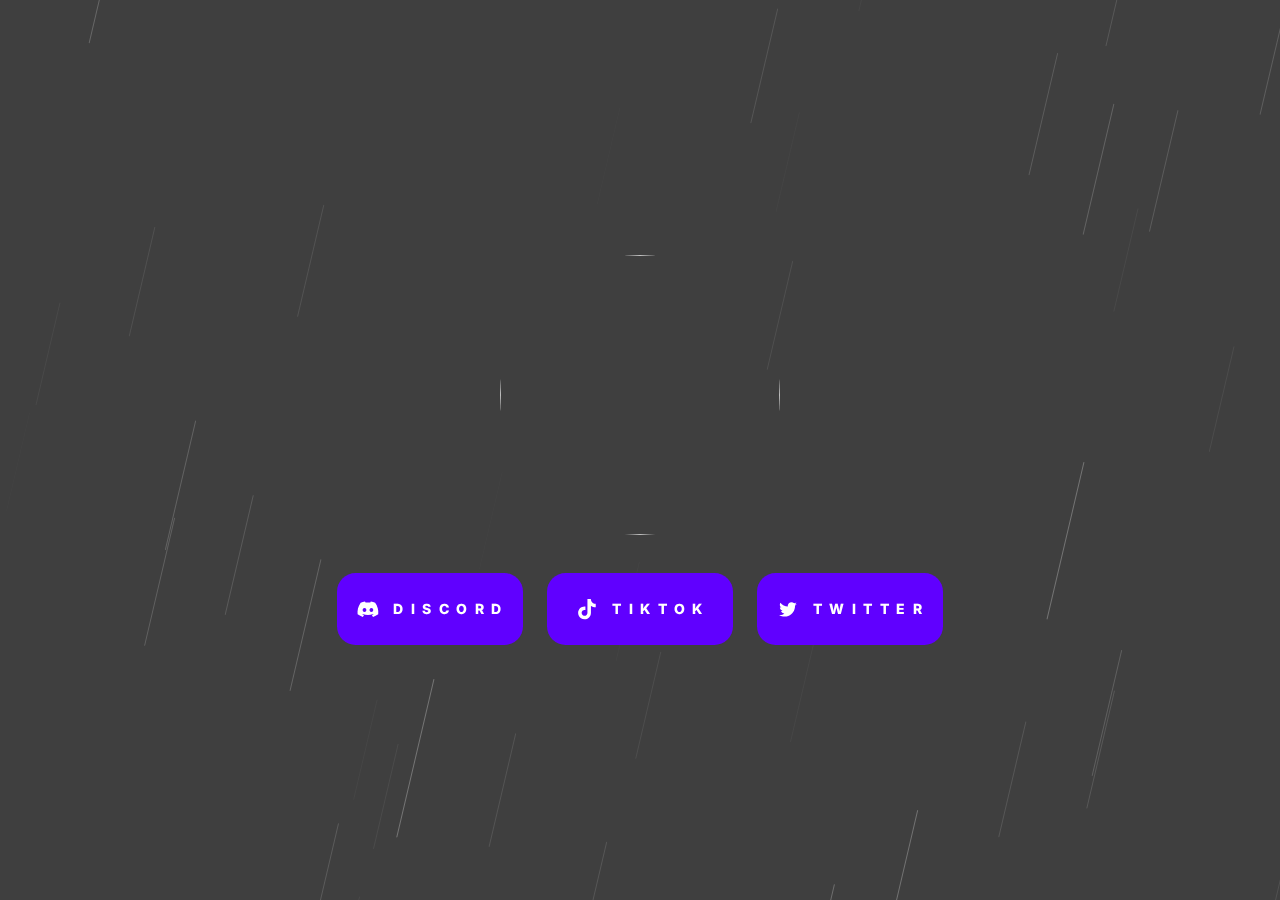
==== commit f5557e50: "Update index.html" ====
--- a/atlas/index.html
+++ b/atlas/index.html
@@ -1 +1,10 @@
+      <meta name="theme-color" content="#6000ff">
+      <meta property="og:type" content="website">
+      <meta property="og:site_name" content="joylol.pro/atlas">
+      <meta property="og:title" content="ATLAS">
+      <meta property="og:image" content="https://cdn.discordapp.com/attachments/1077969025914642462/1083155966679339028/slaps.png">
+      <meta property="og:url" content="https://joylol.pro/atlas">
+      <meta property="og:description" content="ATLAS Experiences">
+      <meta property="description" content="ATLAS Experiences">
+
 <!DOCTYPE HTML><html lang="en"><head><title>ATLAS EXPERIENCES</title><meta charset="utf-8" /><meta name="viewport" content="width=device-width,initial-scale=1" /><meta name="color-scheme" content="light only" /><meta name="description" content="Official ATLAS website." /><meta property="og:site_name" content="ATLAS EXPERIENCES" /><meta property="og:title" content="ATLAS EXPERIENCES" /><meta property="og:type" content="website" /><meta property="og:description" content="Official ATLAS website." /><meta property="og:image" content="https://apskdjasdj.carrd.co/assets/images/card.jpg?v=36471837" /><meta property="og:image:type" content="image/jpeg" /><meta property="og:image:width" content="1280" /><meta property="og:image:height" content="800" /><meta property="og:url" content="https://apskdjasdj.carrd.co" /><meta property="twitter:card" content="summary_large_image" /><link rel="canonical" href="https://apskdjasdj.carrd.co" /><link href="https://fonts.googleapis.com/css?display=swap&family=Inter:800,800italic" rel="stylesheet" type="text/css" /><style>html,body,div,span,applet,object,iframe,h1,h2,h3,h4,h5,h6,p,blockquote,pre,a,abbr,acronym,address,big,cite,code,del,dfn,em,img,ins,kbd,q,s,samp,small,strike,strong,sub,sup,tt,var,b,u,i,center,dl,dt,dd,ol,ul,li,fieldset,form,label,legend,table,caption,tbody,tfoot,thead,tr,th,td,article,aside,canvas,details,embed,figure,figcaption,footer,header,hgroup,menu,nav,output,ruby,section,summary,time,mark,audio,video{margin:0;padding:0;border:0;font-size:100%;font:inherit;vertical-align:baseline;}article,aside,details,figcaption,figure,footer,header,hgroup,menu,nav,section{display:block;}body{line-height:1;}ol,ul{list-style:none;}blockquote,q{quotes:none;}blockquote:before,blockquote:after,q:before,q:after{content:'';content:none;}table{border-collapse:collapse;border-spacing:0;}body{-webkit-text-size-adjust:none}mark{background-color:transparent;color:inherit}input::-moz-focus-inner{border:0;padding:0}input[type="text"],input[type="email"],select,textarea{-moz-appearance:none;-webkit-appearance:none;-ms-appearance:none;appearance:none}*, *:before, *:after {box-sizing: border-box;}body {line-height: 1.0;min-height: var(--viewport-height);min-width: 320px;overflow-x: hidden;word-wrap: break-word;}body:before {content: '';display: block;background-attachment: scroll;height: var(--background-height);left: 0;pointer-events: none;position: fixed;top: 0;transform: scale(1);width: 100vw;z-index: 0;background-image: url('data:image/svg+xml;charset=utf8,%3Csvg%20width%3D%22640%22%20height%3D%22480%22%20viewBox%3D%220%200%20640%20480%22%20xmlns%3D%22http%3A%2F%2Fwww.w3.org%2F2000%2Fsvg%22%3E%20%3Cstyle%20type%3D%22text%2Fcss%22%3E%20line%20%7B%20vector-effect%3A%20non-scaling-stroke%3B%20stroke%3A%20rgba(255,255,255,0.278)%3B%20stroke-linecap%3A%20round%3B%20stroke-width%3A%201.01px%3B%20%7D%20%3C%2Fstyle%3E%20%3Cline%20x1%3D%2238.9624%22%20y1%3D%22-165.5514%22%20x2%3D%2250.1205%22%20y2%3D%22-213.012%22%20stroke-opacity%3D%220.05%22%3E%20%3CanimateMotion%20path%3D%22M%200%2C0%20L%20-156.2136%2C664.4486%22%20dur%3D%221000ms%22%20repeatCount%3D%22indefinite%22%20calcMode%3D%22linear%22%20%2F%3E%20%3C%2Fline%3E%20%3Cline%20x1%3D%22206.3341%22%20y1%3D%22-877.4607%22%20x2%3D%22217.4922%22%20y2%3D%22-924.9213%22%20stroke-opacity%3D%220.05%22%3E%20%3CanimateMotion%20path%3D%22M%200%2C0%20L%20-167.3717%2C711.9092%22%20dur%3D%221000ms%22%20repeatCount%3D%22indefinite%22%20calcMode%3D%22linear%22%20%2F%3E%20%3C%2Fline%3E%20%3Cline%20x1%3D%22478.0596%22%20y1%3D%22257.5266%22%20x2%3D%22492.3077%22%20y2%3D%22196.9231%22%20stroke-opacity%3D%220.55%22%3E%20%3CanimateMotion%20path%3D%22M%200%2C0%20L%20-199.4728%2C848.4498%22%20dur%3D%221000ms%22%20repeatCount%3D%22indefinite%22%20calcMode%3D%22linear%22%20%2F%3E%20%3C%2Fline%3E%20%3Cline%20x1%3D%22691.7805%22%20y1%3D%22-651.5267%22%20x2%3D%22706.0285%22%20y2%3D%22-712.1302%22%20stroke-opacity%3D%220.55%22%3E%20%3CanimateMotion%20path%3D%22M%200%2C0%20L%20-213.7208%2C909.0533%22%20dur%3D%221000ms%22%20repeatCount%3D%22indefinite%22%20calcMode%3D%22linear%22%20%2F%3E%20%3C%2Fline%3E%20%3Cline%20x1%3D%22243.8228%22%20y1%3D%22-122.7954%22%20x2%3D%22258.1443%22%20y2%3D%22-183.7113%22%20stroke-opacity%3D%220.56%22%3E%20%3CanimateMotion%20path%3D%22M%200%2C0%20L%20-200.501%2C852.8232%22%20dur%3D%221000ms%22%20repeatCount%3D%22indefinite%22%20calcMode%3D%22linear%22%20%2F%3E%20%3C%2Fline%3E%20%3Cline%20x1%3D%22458.6453%22%20y1%3D%22-1036.5345%22%20x2%3D%22472.9668%22%20y2%3D%22-1097.4505%22%20stroke-opacity%3D%220.56%22%3E%20%3CanimateMotion%20path%3D%22M%200%2C0%20L%20-214.8225%2C913.7392%22%20dur%3D%221000ms%22%20repeatCount%3D%22indefinite%22%20calcMode%3D%22linear%22%20%2F%3E%20%3C%2Fline%3E%20%3Cline%20x1%3D%22-68.1872%22%20y1%3D%22335.6961%22%20x2%3D%22-54.6341%22%20y2%3D%22278.0488%22%20stroke-opacity%3D%220.45%22%3E%20%3CanimateMotion%20path%3D%22M%200%2C0%20L%20-189.7424%2C807.062%22%20dur%3D%221000ms%22%20repeatCount%3D%22indefinite%22%20calcMode%3D%22linear%22%20%2F%3E%20%3C%2Fline%3E%20%3Cline%20x1%3D%22135.1083%22%20y1%3D%22-529.0132%22%20x2%3D%22148.6613%22%20y2%3D%22-586.6605%22%20stroke-opacity%3D%220.45%22%3E%20%3CanimateMotion%20path%3D%22M%200%2C0%20L%20-203.2954%2C864.7092%22%20dur%3D%221000ms%22%20repeatCount%3D%22indefinite%22%20calcMode%3D%22linear%22%20%2F%3E%20%3C%2Fline%3E%20%3Cline%20x1%3D%22286.0163%22%20y1%3D%22529.7654%22%20x2%3D%22298.4753%22%20y2%3D%22476.7713%22%20stroke-opacity%3D%220.27%22%3E%20%3CanimateMotion%20path%3D%22M%200%2C0%20L%20-174.4269%2C741.9179%22%20dur%3D%221000ms%22%20repeatCount%3D%22indefinite%22%20calcMode%3D%22linear%22%20%2F%3E%20%3C%2Fline%3E%20%3Cline%20x1%3D%22472.9022%22%20y1%3D%22-265.1466%22%20x2%3D%22485.3613%22%20y2%3D%22-318.1408%22%20stroke-opacity%3D%220.27%22%3E%20%3CanimateMotion%20path%3D%22M%200%2C0%20L%20-186.8859%2C794.9121%22%20dur%3D%221000ms%22%20repeatCount%3D%22indefinite%22%20calcMode%3D%22linear%22%20%2F%3E%20%3C%2Fline%3E%20%3Cline%20x1%3D%22394.9783%22%20y1%3D%22691.7271%22%20x2%3D%22412.9032%22%20y2%3D%22615.4839%22%20stroke-opacity%3D%220.95%22%3E%20%3CanimateMotion%20path%3D%22M%200%2C0%20L%20-250.9496%2C1067.4045%22%20dur%3D%221000ms%22%20repeatCount%3D%22indefinite%22%20calcMode%3D%22linear%22%20%2F%3E%20%3C%2Fline%3E%20%3Cline%20x1%3D%22663.8529%22%20y1%3D%22-451.9207%22%20x2%3D%22681.7778%22%20y2%3D%22-528.1638%22%20stroke-opacity%3D%220.95%22%3E%20%3CanimateMotion%20path%3D%22M%200%2C0%20L%20-268.8746%2C1143.6477%22%20dur%3D%221000ms%22%20repeatCount%3D%22indefinite%22%20calcMode%3D%22linear%22%20%2F%3E%20%3C%2Fline%3E%20%3Cline%20x1%3D%22538.4777%22%20y1%3D%22284.9882%22%20x2%3D%22552.6531%22%20y2%3D%22224.6939%22%20stroke-opacity%3D%220.54%22%3E%20%3CanimateMotion%20path%3D%22M%200%2C0%20L%20-198.4551%2C844.1209%22%20dur%3D%221000ms%22%20repeatCount%3D%22indefinite%22%20calcMode%3D%22linear%22%20%2F%3E%20%3C%2Fline%3E%20%3Cline%20x1%3D%22751.1081%22%20y1%3D%22-619.4271%22%20x2%3D%22765.2835%22%20y2%3D%22-679.7214%22%20stroke-opacity%3D%220.54%22%3E%20%3CanimateMotion%20path%3D%22M%200%2C0%20L%20-212.6304%2C904.4153%22%20dur%3D%221000ms%22%20repeatCount%3D%22indefinite%22%20calcMode%3D%22linear%22%20%2F%3E%20%3C%2Fline%3E%20%3Cline%20x1%3D%22105.7549%22%20y1%3D%22527.3906%22%20x2%3D%22121.105%22%20y2%3D%22462.0994%22%20stroke-opacity%3D%220.69%22%3E%20%3CanimateMotion%20path%3D%22M%200%2C0%20L%20-214.9016%2C914.0757%22%20dur%3D%221000ms%22%20repeatCount%3D%22indefinite%22%20calcMode%3D%22linear%22%20%2F%3E%20%3C%2Fline%3E%20%3Cline%20x1%3D%22336.0066%22%20y1%3D%22-451.9763%22%20x2%3D%22351.3567%22%20y2%3D%22-517.2674%22%20stroke-opacity%3D%220.69%22%3E%20%3CanimateMotion%20path%3D%22M%200%2C0%20L%20-230.2517%2C979.3668%22%20dur%3D%221000ms%22%20repeatCount%3D%22indefinite%22%20calcMode%3D%22linear%22%20%2F%3E%20%3C%2Fline%3E%20%3Cline%20x1%3D%22502.5364%22%20y1%3D%22298.339%22%20x2%3D%22517.8022%22%20y2%3D%22233.4066%22%20stroke-opacity%3D%220.68%22%3E%20%3CanimateMotion%20path%3D%22M%200%2C0%20L%20-213.7208%2C909.0533%22%20dur%3D%221000ms%22%20repeatCount%3D%22indefinite%22%20calcMode%3D%22linear%22%20%2F%3E%20%3C%2Fline%3E%20%3Cline%20x1%3D%22731.523%22%20y1%3D%22-675.6467%22%20x2%3D%22746.7888%22%20y2%3D%22-740.5791%22%20stroke-opacity%3D%220.68%22%3E%20%3CanimateMotion%20path%3D%22M%200%2C0%20L%20-228.9866%2C973.9857%22%20dur%3D%221000ms%22%20repeatCount%3D%22indefinite%22%20calcMode%3D%22linear%22%20%2F%3E%20%3C%2Fline%3E%20%3Cline%20x1%3D%22146.9816%22%20y1%3D%22541.755%22%20x2%3D%22158.6555%22%20y2%3D%22492.1008%22%20stroke-opacity%3D%220.12%22%3E%20%3CanimateMotion%20path%3D%22M%200%2C0%20L%20-163.4336%2C695.1584%22%20dur%3D%221000ms%22%20repeatCount%3D%22indefinite%22%20calcMode%3D%22linear%22%20%2F%3E%20%3C%2Fline%3E%20%3Cline%20x1%3D%22322.089%22%20y1%3D%22-203.0576%22%20x2%3D%22333.7629%22%20y2%3D%22-252.7117%22%20stroke-opacity%3D%220.12%22%3E%20%3CanimateMotion%20path%3D%22M%200%2C0%20L%20-175.1074%2C744.8126%22%20dur%3D%221000ms%22%20repeatCount%3D%22indefinite%22%20calcMode%3D%22linear%22%20%2F%3E%20%3C%2Fline%3E%20%3Cline%20x1%3D%2244.0306%22%20y1%3D%22454.2266%22%20x2%3D%2259.1304%22%20y2%3D%22390.0%22%20stroke-opacity%3D%220.66%22%3E%20%3CanimateMotion%20path%3D%22M%200%2C0%20L%20-211.3978%2C899.1723%22%20dur%3D%221000ms%22%20repeatCount%3D%22indefinite%22%20calcMode%3D%22linear%22%20%2F%3E%20%3C%2Fline%3E%20%3Cline%20x1%3D%22270.5282%22%20y1%3D%22-509.1723%22%20x2%3D%22285.6281%22%20y2%3D%22-573.3989%22%20stroke-opacity%3D%220.66%22%3E%20%3CanimateMotion%20path%3D%22M%200%2C0%20L%20-226.4976%2C963.3989%22%20dur%3D%221000ms%22%20repeatCount%3D%22indefinite%22%20calcMode%3D%22linear%22%20%2F%3E%20%3C%2Fline%3E%20%3Cline%20x1%3D%22-12.6654%22%20y1%3D%22347.8349%22%20x2%3D%22-0.6897%22%20y2%3D%22296.8966%22%20stroke-opacity%3D%220.18%22%3E%20%3CanimateMotion%20path%3D%22M%200%2C0%20L%20-167.6603%2C713.1366%22%20dur%3D%221000ms%22%20repeatCount%3D%22indefinite%22%20calcMode%3D%22linear%22%20%2F%3E%20%3C%2Fline%3E%20%3Cline%20x1%3D%22166.9707%22%20y1%3D%22-416.2401%22%20x2%3D%22178.9464%22%20y2%3D%22-467.1784%22%20stroke-opacity%3D%220.18%22%3E%20%3CanimateMotion%20path%3D%22M%200%2C0%20L%20-179.636%2C764.075%22%20dur%3D%221000ms%22%20repeatCount%3D%22indefinite%22%20calcMode%3D%22linear%22%20%2F%3E%20%3C%2Fline%3E%20%3Cline%20x1%3D%22508.2259%22%20y1%3D%22568.8005%22%20x2%3D%22521.9802%22%20y2%3D%22510.297%22%20stroke-opacity%3D%220.48%22%3E%20%3CanimateMotion%20path%3D%22M%200%2C0%20L%20-192.5604%2C819.048%22%20dur%3D%221000ms%22%20repeatCount%3D%22indefinite%22%20calcMode%3D%22linear%22%20%2F%3E%20%3C%2Fline%3E%20%3Cline%20x1%3D%22714.5406%22%20y1%3D%22-308.751%22%20x2%3D%22728.2949%22%20y2%3D%22-367.2544%22%20stroke-opacity%3D%220.48%22%3E%20%3CanimateMotion%20path%3D%22M%200%2C0%20L%20-206.3147%2C877.5515%22%20dur%3D%221000ms%22%20repeatCount%3D%22indefinite%22%20calcMode%3D%22linear%22%20%2F%3E%20%3C%2Fline%3E%20%3Cline%20x1%3D%22518.1452%22%20y1%3D%22186.1652%22%20x2%3D%22531.7647%22%20y2%3D%22128.2353%22%20stroke-opacity%3D%220.46%22%3E%20%3CanimateMotion%20path%3D%22M%200%2C0%20L%20-190.6725%2C811.0181%22%20dur%3D%221000ms%22%20repeatCount%3D%22indefinite%22%20calcMode%3D%22linear%22%20%2F%3E%20%3C%2Fline%3E%20%3Cline%20x1%3D%22722.4372%22%20y1%3D%22-682.7829%22%20x2%3D%22736.0567%22%20y2%3D%22-740.7127%22%20stroke-opacity%3D%220.46%22%3E%20%3CanimateMotion%20path%3D%22M%200%2C0%20L%20-204.292%2C868.948%22%20dur%3D%221000ms%22%20repeatCount%3D%22indefinite%22%20calcMode%3D%22linear%22%20%2F%3E%20%3C%2Fline%3E%20%3Cline%20x1%3D%22453.4694%22%20y1%3D%2269.0421%22%20x2%3D%22470.9434%22%20y2%3D%22-5.283%22%20stroke-opacity%3D%220.91%22%3E%20%3CanimateMotion%20path%3D%22M%200%2C0%20L%20-244.6364%2C1040.5516%22%20dur%3D%221000ms%22%20repeatCount%3D%22indefinite%22%20calcMode%3D%22linear%22%20%2F%3E%20%3C%2Fline%3E%20%3Cline%20x1%3D%22715.5798%22%20y1%3D%22-1045.8346%22%20x2%3D%22733.0539%22%20y2%3D%22-1120.1597%22%20stroke-opacity%3D%220.91%22%3E%20%3CanimateMotion%20path%3D%22M%200%2C0%20L%20-262.1105%2C1114.8767%22%20dur%3D%221000ms%22%20repeatCount%3D%22indefinite%22%20calcMode%3D%22linear%22%20%2F%3E%20%3C%2Fline%3E%20%3Cline%20x1%3D%22476.4346%22%20y1%3D%22524.8854%22%20x2%3D%22494.8344%22%20y2%3D%22446.6225%22%20stroke-opacity%3D%220.99%22%3E%20%3CanimateMotion%20path%3D%22M%200%2C0%20L%20-257.5973%2C1095.6801%22%20dur%3D%221000ms%22%20repeatCount%3D%22indefinite%22%20calcMode%3D%22linear%22%20%2F%3E%20%3C%2Fline%3E%20%3Cline%20x1%3D%22752.4317%22%20y1%3D%22-649.0576%22%20x2%3D%22770.8315%22%20y2%3D%22-727.3205%22%20stroke-opacity%3D%220.99%22%3E%20%3CanimateMotion%20path%3D%22M%200%2C0%20L%20-275.9971%2C1173.943%22%20dur%3D%221000ms%22%20repeatCount%3D%22indefinite%22%20calcMode%3D%22linear%22%20%2F%3E%20%3C%2Fline%3E%20%3Cline%20x1%3D%22445.7084%22%20y1%3D%22-169.5764%22%20x2%3D%22459.1304%22%20y2%3D%22-226.6667%22%20stroke-opacity%3D%220.43%22%3E%20%3CanimateMotion%20path%3D%22M%200%2C0%20L%20-187.9091%2C799.2643%22%20dur%3D%221000ms%22%20repeatCount%3D%22indefinite%22%20calcMode%3D%22linear%22%20%2F%3E%20%3C%2Fline%3E%20%3Cline%20x1%3D%22647.0396%22%20y1%3D%22-1025.9309%22%20x2%3D%22660.4617%22%20y2%3D%22-1083.0212%22%20stroke-opacity%3D%220.43%22%3E%20%3CanimateMotion%20path%3D%22M%200%2C0%20L%20-201.3312%2C856.3546%22%20dur%3D%221000ms%22%20repeatCount%3D%22indefinite%22%20calcMode%3D%22linear%22%20%2F%3E%20%3C%2Fline%3E%20%3Cline%20x1%3D%22351.149%22%20y1%3D%22337.7977%22%20x2%3D%22363.8356%22%20y2%3D%22283.8356%22%20stroke-opacity%3D%220.31%22%3E%20%3CanimateMotion%20path%3D%22M%200%2C0%20L%20-177.6127%2C755.469%22%20dur%3D%221000ms%22%20repeatCount%3D%22indefinite%22%20calcMode%3D%22linear%22%20%2F%3E%20%3C%2Fline%3E%20%3Cline%20x1%3D%22541.4484%22%20y1%3D%22-471.6333%22%20x2%3D%22554.135%22%20y2%3D%22-525.5954%22%20stroke-opacity%3D%220.31%22%3E%20%3CanimateMotion%20path%3D%22M%200%2C0%20L%20-190.2994%2C809.431%22%20dur%3D%221000ms%22%20repeatCount%3D%22indefinite%22%20calcMode%3D%22linear%22%20%2F%3E%20%3C%2Fline%3E%20%3Cline%20x1%3D%22398.1982%22%20y1%3D%22-215.1538%22%20x2%3D%22411.4286%22%20y2%3D%22-271.4286%22%20stroke-opacity%3D%220.4%22%3E%20%3CanimateMotion%20path%3D%22M%200%2C0%20L%20-185.2247%2C787.8462%22%20dur%3D%221000ms%22%20repeatCount%3D%22indefinite%22%20calcMode%3D%22linear%22%20%2F%3E%20%3C%2Fline%3E%20%3Cline%20x1%3D%22596.6533%22%20y1%3D%22-1059.2748%22%20x2%3D%22609.8836%22%20y2%3D%22-1115.5495%22%20stroke-opacity%3D%220.4%22%3E%20%3CanimateMotion%20path%3D%22M%200%2C0%20L%20-198.4551%2C844.1209%22%20dur%3D%221000ms%22%20repeatCount%3D%22indefinite%22%20calcMode%3D%22linear%22%20%2F%3E%20%3C%2Fline%3E%20%3Cline%20x1%3D%22269.8851%22%20y1%3D%22239.2619%22%20x2%3D%22281.1336%22%20y2%3D%22191.417%22%20stroke-opacity%3D%220.05%22%3E%20%3CanimateMotion%20path%3D%22M%200%2C0%20L%20-157.4785%2C669.8288%22%20dur%3D%221000ms%22%20repeatCount%3D%22indefinite%22%20calcMode%3D%22linear%22%20%2F%3E%20%3C%2Fline%3E%20%3Cline%20x1%3D%22438.6121%22%20y1%3D%22-478.4118%22%20x2%3D%22449.8606%22%20y2%3D%22-526.2567%22%20stroke-opacity%3D%220.05%22%3E%20%3CanimateMotion%20path%3D%22M%200%2C0%20L%20-168.727%2C717.6737%22%20dur%3D%221000ms%22%20repeatCount%3D%22indefinite%22%20calcMode%3D%22linear%22%20%2F%3E%20%3C%2Fline%3E%20%3Cline%20x1%3D%22115.4067%22%20y1%3D%22315.2004%22%20x2%3D%22128.4507%22%20y2%3D%22259.7183%22%20stroke-opacity%3D%220.37%22%3E%20%3CanimateMotion%20path%3D%22M%200%2C0%20L%20-182.6159%2C776.7498%22%20dur%3D%221000ms%22%20repeatCount%3D%22indefinite%22%20calcMode%3D%22linear%22%20%2F%3E%20%3C%2Fline%3E%20%3Cline%20x1%3D%22311.0666%22%20y1%3D%22-517.0315%22%20x2%3D%22324.1106%22%20y2%3D%22-572.5136%22%20stroke-opacity%3D%220.37%22%3E%20%3CanimateMotion%20path%3D%22M%200%2C0%20L%20-195.6599%2C832.2319%22%20dur%3D%221000ms%22%20repeatCount%3D%22indefinite%22%20calcMode%3D%22linear%22%20%2F%3E%20%3C%2Fline%3E%20%3Cline%20x1%3D%2252.8186%22%20y1%3D%22-26.2779%22%20x2%3D%2265.6221%22%20y2%3D%22-80.7373%22%20stroke-opacity%3D%220.33%22%3E%20%3CanimateMotion%20path%3D%22M%200%2C0%20L%20-179.2497%2C762.4318%22%20dur%3D%221000ms%22%20repeatCount%3D%22indefinite%22%20calcMode%3D%22linear%22%20%2F%3E%20%3C%2Fline%3E%20%3Cline%20x1%3D%22244.8719%22%20y1%3D%22-843.1691%22%20x2%3D%22257.6754%22%20y2%3D%22-897.6286%22%20stroke-opacity%3D%220.33%22%3E%20%3CanimateMotion%20path%3D%22M%200%2C0%20L%20-192.0533%2C816.8912%22%20dur%3D%221000ms%22%20repeatCount%3D%22indefinite%22%20calcMode%3D%22linear%22%20%2F%3E%20%3C%2Fline%3E%20%3Cline%20x1%3D%22632.7582%22%20y1%3D%22341.3873%22%20x2%3D%22644.8908%22%20y2%3D%22289.7817%22%20stroke-opacity%3D%220.21%22%3E%20%3CanimateMotion%20path%3D%22M%200%2C0%20L%20-169.8567%2C722.4791%22%20dur%3D%221000ms%22%20repeatCount%3D%22indefinite%22%20calcMode%3D%22linear%22%20%2F%3E%20%3C%2Fline%3E%20%3Cline%20x1%3D%22814.7476%22%20y1%3D%22-432.6974%22%20x2%3D%22826.8802%22%20y2%3D%22-484.303%22%20stroke-opacity%3D%220.21%22%3E%20%3CanimateMotion%20path%3D%22M%200%2C0%20L%20-181.9894%2C774.0847%22%20dur%3D%221000ms%22%20repeatCount%3D%22indefinite%22%20calcMode%3D%22linear%22%20%2F%3E%20%3C%2Fline%3E%20%3Cline%20x1%3D%22593.0293%22%20y1%3D%22229.6755%22%20x2%3D%22607.5%22%20y2%3D%22168.125%22%20stroke-opacity%3D%220.58%22%3E%20%3CanimateMotion%20path%3D%22M%200%2C0%20L%20-202.5895%2C861.7068%22%20dur%3D%221000ms%22%20repeatCount%3D%22indefinite%22%20calcMode%3D%22linear%22%20%2F%3E%20%3C%2Fline%3E%20%3Cline%20x1%3D%22810.0895%22%20y1%3D%22-693.5818%22%20x2%3D%22824.5602%22%20y2%3D%22-755.1323%22%20stroke-opacity%3D%220.58%22%3E%20%3CanimateMotion%20path%3D%22M%200%2C0%20L%20-217.0602%2C923.2573%22%20dur%3D%221000ms%22%20repeatCount%3D%22indefinite%22%20calcMode%3D%22linear%22%20%2F%3E%20%3C%2Fline%3E%20%3Cline%20x1%3D%22328.9059%22%20y1%3D%22-165.2084%22%20x2%3D%22341.1454%22%20y2%3D%22-217.2687%22%20stroke-opacity%3D%220.23%22%3E%20%3CanimateMotion%20path%3D%22M%200%2C0%20L%20-171.3533%2C728.8445%22%20dur%3D%221000ms%22%20repeatCount%3D%22indefinite%22%20calcMode%3D%22linear%22%20%2F%3E%20%3C%2Fline%3E%20%3Cline%20x1%3D%22512.4986%22%20y1%3D%22-946.1132%22%20x2%3D%22524.7382%22%20y2%3D%22-998.1735%22%20stroke-opacity%3D%220.23%22%3E%20%3CanimateMotion%20path%3D%22M%200%2C0%20L%20-183.5928%2C780.9048%22%20dur%3D%221000ms%22%20repeatCount%3D%22indefinite%22%20calcMode%3D%22linear%22%20%2F%3E%20%3C%2Fline%3E%20%3Cline%20x1%3D%22203.0938%22%20y1%3D%22-19.4804%22%20x2%3D%22217.8723%22%20y2%3D%22-82.3404%22%20stroke-opacity%3D%220.62%22%3E%20%3CanimateMotion%20path%3D%22M%200%2C0%20L%20-206.9%2C880.041%22%20dur%3D%221000ms%22%20repeatCount%3D%22indefinite%22%20calcMode%3D%22linear%22%20%2F%3E%20%3C%2Fline%3E%20%3Cline%20x1%3D%22424.7723%22%20y1%3D%22-962.3814%22%20x2%3D%22439.5509%22%20y2%3D%22-1025.2415%22%20stroke-opacity%3D%220.62%22%3E%20%3CanimateMotion%20path%3D%22M%200%2C0%20L%20-221.6785%2C942.901%22%20dur%3D%221000ms%22%20repeatCount%3D%22indefinite%22%20calcMode%3D%22linear%22%20%2F%3E%20%3C%2Fline%3E%20%3Cline%20x1%3D%22278.596%22%20y1%3D%22470.7788%22%20x2%3D%22290.1245%22%20y2%3D%22421.7427%22%20stroke-opacity%3D%220.09%22%3E%20%3CanimateMotion%20path%3D%22M%200%2C0%20L%20-161.3991%2C686.505%22%20dur%3D%221000ms%22%20repeatCount%3D%22indefinite%22%20calcMode%3D%22linear%22%20%2F%3E%20%3C%2Fline%3E%20%3Cline%20x1%3D%22451.5236%22%20y1%3D%22-264.7623%22%20x2%3D%22463.0521%22%20y2%3D%22-313.7983%22%20stroke-opacity%3D%220.09%22%3E%20%3CanimateMotion%20path%3D%22M%200%2C0%20L%20-172.9276%2C735.5411%22%20dur%3D%221000ms%22%20repeatCount%3D%22indefinite%22%20calcMode%3D%22linear%22%20%2F%3E%20%3C%2Fline%3E%20%3Cline%20x1%3D%22290.7437%22%20y1%3D%22-137.3012%22%20x2%3D%22306.4407%22%20y2%3D%22-204.0678%22%20stroke-opacity%3D%220.73%22%3E%20%3CanimateMotion%20path%3D%22M%200%2C0%20L%20-219.7581%2C934.7328%22%20dur%3D%221000ms%22%20repeatCount%3D%22indefinite%22%20calcMode%3D%22linear%22%20%2F%3E%20%3C%2Fline%3E%20%3Cline%20x1%3D%22526.1988%22%20y1%3D%22-1138.8006%22%20x2%3D%22541.8958%22%20y2%3D%22-1205.5672%22%20stroke-opacity%3D%220.73%22%3E%20%3CanimateMotion%20path%3D%22M%200%2C0%20L%20-235.4552%2C1001.4994%22%20dur%3D%221000ms%22%20repeatCount%3D%22indefinite%22%20calcMode%3D%22linear%22%20%2F%3E%20%3C%2Fline%3E%20%3Cline%20x1%3D%2261.9728%22%20y1%3D%22-160.7791%22%20x2%3D%2273.8462%22%20y2%3D%22-211.2821%22%20stroke-opacity%3D%220.16%22%3E%20%3CanimateMotion%20path%3D%22M%200%2C0%20L%20-166.2273%2C707.0415%22%20dur%3D%221000ms%22%20repeatCount%3D%22indefinite%22%20calcMode%3D%22linear%22%20%2F%3E%20%3C%2Fline%3E%20%3Cline%20x1%3D%22240.0735%22%20y1%3D%22-918.3235%22%20x2%3D%22251.9468%22%20y2%3D%22-968.8265%22%20stroke-opacity%3D%220.16%22%3E%20%3CanimateMotion%20path%3D%22M%200%2C0%20L%20-178.1007%2C757.5444%22%20dur%3D%221000ms%22%20repeatCount%3D%22indefinite%22%20calcMode%3D%22linear%22%20%2F%3E%20%3C%2Fline%3E%20%3Cline%20x1%3D%22644.7206%22%20y1%3D%22201.3492%22%20x2%3D%22659.267%22%20y2%3D%22139.4764%22%20stroke-opacity%3D%220.59%22%3E%20%3CanimateMotion%20path%3D%22M%200%2C0%20L%20-203.6502%2C866.2183%22%20dur%3D%221000ms%22%20repeatCount%3D%22indefinite%22%20calcMode%3D%22linear%22%20%2F%3E%20%3C%2Fline%3E%20%3Cline%20x1%3D%22862.9172%22%20y1%3D%22-726.7419%22%20x2%3D%22877.4637%22%20y2%3D%22-788.6146%22%20stroke-opacity%3D%220.59%22%3E%20%3CanimateMotion%20path%3D%22M%200%2C0%20L%20-218.1967%2C928.0911%22%20dur%3D%221000ms%22%20repeatCount%3D%22indefinite%22%20calcMode%3D%22linear%22%20%2F%3E%20%3C%2Fline%3E%20%3Cline%20x1%3D%22508.4742%22%20y1%3D%22562.8449%22%20x2%3D%22523.1746%22%20y2%3D%22500.3175%22%20stroke-opacity%3D%220.61%22%3E%20%3CanimateMotion%20path%3D%22M%200%2C0%20L%20-205.8052%2C875.3847%22%20dur%3D%221000ms%22%20repeatCount%3D%22indefinite%22%20calcMode%3D%22linear%22%20%2F%3E%20%3C%2Fline%3E%20%3Cline%20x1%3D%22728.9799%22%20y1%3D%22-375.0672%22%20x2%3D%22743.6802%22%20y2%3D%22-437.5947%22%20stroke-opacity%3D%220.61%22%3E%20%3CanimateMotion%20path%3D%22M%200%2C0%20L%20-220.5056%2C937.9121%22%20dur%3D%221000ms%22%20repeatCount%3D%22indefinite%22%20calcMode%3D%22linear%22%20%2F%3E%20%3C%2Fline%3E%20%3Cline%20x1%3D%22215.8887%22%20y1%3D%2231.6224%22%20x2%3D%22232.7273%22%20y2%3D%22-40.0%22%20stroke-opacity%3D%220.85%22%3E%20%3CanimateMotion%20path%3D%22M%200%2C0%20L%20-235.7406%2C1002.7133%22%20dur%3D%221000ms%22%20repeatCount%3D%22indefinite%22%20calcMode%3D%22linear%22%20%2F%3E%20%3C%2Fline%3E%20%3Cline%20x1%3D%22468.4678%22%20y1%3D%22-1042.7133%22%20x2%3D%22485.3064%22%20y2%3D%22-1114.3357%22%20stroke-opacity%3D%220.85%22%3E%20%3CanimateMotion%20path%3D%22M%200%2C0%20L%20-252.5792%2C1074.3357%22%20dur%3D%221000ms%22%20repeatCount%3D%22indefinite%22%20calcMode%3D%22linear%22%20%2F%3E%20%3C%2Fline%3E%20%3Cline%20x1%3D%2276.8926%22%20y1%3D%22474.2598%22%20x2%3D%2290.8543%22%20y2%3D%22414.8744%22%20stroke-opacity%3D%220.51%22%3E%20%3CanimateMotion%20path%3D%22M%200%2C0%20L%20-195.4633%2C831.3955%22%20dur%3D%221000ms%22%20repeatCount%3D%22indefinite%22%20calcMode%3D%22linear%22%20%2F%3E%20%3C%2Fline%3E%20%3Cline%20x1%3D%22286.3175%22%20y1%3D%22-416.5211%22%20x2%3D%22300.2792%22%20y2%3D%22-475.9065%22%20stroke-opacity%3D%220.51%22%3E%20%3CanimateMotion%20path%3D%22M%200%2C0%20L%20-209.4249%2C890.7809%22%20dur%3D%221000ms%22%20repeatCount%3D%22indefinite%22%20calcMode%3D%22linear%22%20%2F%3E%20%3C%2Fline%3E%20%3Cline%20x1%3D%22680.985%22%20y1%3D%22151.1897%22%20x2%3D%22693.3333%22%20y2%3D%2298.6667%22%20stroke-opacity%3D%220.25%22%3E%20%3CanimateMotion%20path%3D%22M%200%2C0%20L%20-172.8764%2C735.3231%22%20dur%3D%221000ms%22%20repeatCount%3D%22indefinite%22%20calcMode%3D%22linear%22%20%2F%3E%20%3C%2Fline%3E%20%3Cline%20x1%3D%22866.2097%22%20y1%3D%22-636.6565%22%20x2%3D%22878.5581%22%20y2%3D%22-689.1795%22%20stroke-opacity%3D%220.25%22%3E%20%3CanimateMotion%20path%3D%22M%200%2C0%20L%20-185.2247%2C787.8462%22%20dur%3D%221000ms%22%20repeatCount%3D%22indefinite%22%20calcMode%3D%22linear%22%20%2F%3E%20%3C%2Fline%3E%20%3Cline%20x1%3D%22-25.813%22%20y1%3D%22394.1709%22%20x2%3D%22-14.4262%22%20y2%3D%22345.7377%22%20stroke-opacity%3D%220.06%22%3E%20%3CanimateMotion%20path%3D%22M%200%2C0%20L%20-159.4147%2C678.0644%22%20dur%3D%221000ms%22%20repeatCount%3D%22indefinite%22%20calcMode%3D%22linear%22%20%2F%3E%20%3C%2Fline%3E%20%3Cline%20x1%3D%22144.9885%22%20y1%3D%22-332.3266%22%20x2%3D%22156.3753%22%20y2%3D%22-380.7598%22%20stroke-opacity%3D%220.06%22%3E%20%3CanimateMotion%20path%3D%22M%200%2C0%20L%20-170.8015%2C726.4975%22%20dur%3D%221000ms%22%20repeatCount%3D%22indefinite%22%20calcMode%3D%22linear%22%20%2F%3E%20%3C%2Fline%3E%20%3Cline%20x1%3D%22399.4162%22%20y1%3D%22148.0915%22%20x2%3D%22411.1392%22%20y2%3D%2298.2278%22%20stroke-opacity%3D%220.13%22%3E%20%3CanimateMotion%20path%3D%22M%200%2C0%20L%20-164.1232%2C698.0916%22%20dur%3D%221000ms%22%20repeatCount%3D%22indefinite%22%20calcMode%3D%22linear%22%20%2F%3E%20%3C%2Fline%3E%20%3Cline%20x1%3D%22575.2624%22%20y1%3D%22-599.8637%22%20x2%3D%22586.9855%22%20y2%3D%22-649.7274%22%20stroke-opacity%3D%220.13%22%3E%20%3CanimateMotion%20path%3D%22M%200%2C0%20L%20-175.8463%2C747.9553%22%20dur%3D%221000ms%22%20repeatCount%3D%22indefinite%22%20calcMode%3D%22linear%22%20%2F%3E%20%3C%2Fline%3E%20%3Cline%20x1%3D%22358.4235%22%20y1%3D%22246.7404%22%20x2%3D%22370.0%22%20y2%3D%22197.5%22%20stroke-opacity%3D%220.1%22%3E%20%3CanimateMotion%20path%3D%22M%200%2C0%20L%20-162.0716%2C689.3654%22%20dur%3D%221000ms%22%20repeatCount%3D%22indefinite%22%20calcMode%3D%22linear%22%20%2F%3E%20%3C%2Fline%3E%20%3Cline%20x1%3D%22532.0716%22%20y1%3D%22-491.8654%22%20x2%3D%22543.6482%22%20y2%3D%22-541.1058%22%20stroke-opacity%3D%220.1%22%3E%20%3CanimateMotion%20path%3D%22M%200%2C0%20L%20-173.6482%2C738.6058%22%20dur%3D%221000ms%22%20repeatCount%3D%22indefinite%22%20calcMode%3D%22linear%22%20%2F%3E%20%3C%2Fline%3E%20%3Cline%20x1%3D%22624.5646%22%20y1%3D%22388.9872%22%20x2%3D%22640.0%22%20y2%3D%22323.3333%22%20stroke-opacity%3D%220.7%22%3E%20%3CanimateMotion%20path%3D%22M%200%2C0%20L%20-216.0955%2C919.1539%22%20dur%3D%221000ms%22%20repeatCount%3D%22indefinite%22%20calcMode%3D%22linear%22%20%2F%3E%20%3C%2Fline%3E%20%3Cline%20x1%3D%22856.0955%22%20y1%3D%22-595.8206%22%20x2%3D%22871.5309%22%20y2%3D%22-661.4744%22%20stroke-opacity%3D%220.7%22%3E%20%3CanimateMotion%20path%3D%22M%200%2C0%20L%20-231.5309%2C984.8078%22%20dur%3D%221000ms%22%20repeatCount%3D%22indefinite%22%20calcMode%3D%22linear%22%20%2F%3E%20%3C%2Fline%3E%20%3Cline%20x1%3D%22413.4775%22%20y1%3D%22-481.2154%22%20x2%3D%22432.0%22%20y2%3D%22-560.0%22%20stroke-opacity%3D%221.0%22%3E%20%3CanimateMotion%20path%3D%22M%200%2C0%20L%20-259.3146%2C1102.9847%22%20dur%3D%221000ms%22%20repeatCount%3D%22indefinite%22%20calcMode%3D%22linear%22%20%2F%3E%20%3C%2Fline%3E%20%3Cline%20x1%3D%22691.3146%22%20y1%3D%22-1662.9847%22%20x2%3D%22709.8371%22%20y2%3D%22-1741.7693%22%20stroke-opacity%3D%221.0%22%3E%20%3CanimateMotion%20path%3D%22M%200%2C0%20L%20-277.8371%2C1181.7693%22%20dur%3D%221000ms%22%20repeatCount%3D%22indefinite%22%20calcMode%3D%22linear%22%20%2F%3E%20%3C%2Fline%3E%20%3Cline%20x1%3D%22193.6872%22%20y1%3D%2215.2212%22%20x2%3D%22208.0829%22%20y2%3D%22-46.0104%22%20stroke-opacity%3D%220.57%22%3E%20%3CanimateMotion%20path%3D%22M%200%2C0%20L%20-201.5399%2C857.242%22%20dur%3D%221000ms%22%20repeatCount%3D%22indefinite%22%20calcMode%3D%22linear%22%20%2F%3E%20%3C%2Fline%3E%20%3Cline%20x1%3D%22409.6228%22%20y1%3D%22-903.2523%22%20x2%3D%22424.0185%22%20y2%3D%22-964.4839%22%20stroke-opacity%3D%220.57%22%3E%20%3CanimateMotion%20path%3D%22M%200%2C0%20L%20-215.9356%2C918.4736%22%20dur%3D%221000ms%22%20repeatCount%3D%22indefinite%22%20calcMode%3D%22linear%22%20%2F%3E%20%3C%2Fline%3E%20%3Cline%20x1%3D%22597.3099%22%20y1%3D%22130.3149%22%20x2%3D%22610.2326%22%20y2%3D%2275.3488%22%20stroke-opacity%3D%220.35%22%3E%20%3CanimateMotion%20path%3D%22M%200%2C0%20L%20-180.9172%2C769.5242%22%20dur%3D%221000ms%22%20repeatCount%3D%22indefinite%22%20calcMode%3D%22linear%22%20%2F%3E%20%3C%2Fline%3E%20%3Cline%20x1%3D%22791.1497%22%20y1%3D%22-694.1754%22%20x2%3D%22804.0724%22%20y2%3D%22-749.1414%22%20stroke-opacity%3D%220.35%22%3E%20%3CanimateMotion%20path%3D%22M%200%2C0%20L%20-193.8398%2C824.4902%22%20dur%3D%221000ms%22%20repeatCount%3D%22indefinite%22%20calcMode%3D%22linear%22%20%2F%3E%20%3C%2Fline%3E%20%3Cline%20x1%3D%22142.5934%22%20y1%3D%22137.8522%22%20x2%3D%22158.2022%22%20y2%3D%2271.4607%22%20stroke-opacity%3D%220.72%22%3E%20%3CanimateMotion%20path%3D%22M%200%2C0%20L%20-218.5235%2C929.4815%22%20dur%3D%221000ms%22%20repeatCount%3D%22indefinite%22%20calcMode%3D%22linear%22%20%2F%3E%20%3C%2Fline%3E%20%3Cline%20x1%3D%22376.7258%22%20y1%3D%22-858.0208%22%20x2%3D%22392.3346%22%20y2%3D%22-924.4123%22%20stroke-opacity%3D%220.72%22%3E%20%3CanimateMotion%20path%3D%22M%200%2C0%20L%20-234.1324%2C995.873%22%20dur%3D%221000ms%22%20repeatCount%3D%22indefinite%22%20calcMode%3D%22linear%22%20%2F%3E%20%3C%2Fline%3E%20%3Cline%20x1%3D%22318.089%22%20y1%3D%22-206.3753%22%20x2%3D%22332.1212%22%20y2%3D%22-266.0606%22%20stroke-opacity%3D%220.52%22%3E%20%3CanimateMotion%20path%3D%22M%200%2C0%20L%20-196.4505%2C835.5945%22%20dur%3D%221000ms%22%20repeatCount%3D%22indefinite%22%20calcMode%3D%22linear%22%20%2F%3E%20%3C%2Fline%3E%20%3Cline%20x1%3D%22528.5717%22%20y1%3D%22-1101.6551%22%20x2%3D%22542.6039%22%20y2%3D%22-1161.3404%22%20stroke-opacity%3D%220.52%22%3E%20%3CanimateMotion%20path%3D%22M%200%2C0%20L%20-210.4826%2C895.2798%22%20dur%3D%221000ms%22%20repeatCount%3D%22indefinite%22%20calcMode%3D%22linear%22%20%2F%3E%20%3C%2Fline%3E%20%3Cline%20x1%3D%22-55.9135%22%20y1%3D%22368.8708%22%20x2%3D%22-44.8%22%20y2%3D%22321.6%22%20stroke-opacity%3D%220.05%22%3E%20%3CanimateMotion%20path%3D%22M%200%2C0%20L%20-155.5888%2C661.7908%22%20dur%3D%221000ms%22%20repeatCount%3D%22indefinite%22%20calcMode%3D%22linear%22%20%2F%3E%20%3C%2Fline%3E%20%3Cline%20x1%3D%22110.7888%22%20y1%3D%22-340.1908%22%20x2%3D%22121.9023%22%20y2%3D%22-387.4616%22%20stroke-opacity%3D%220.05%22%3E%20%3CanimateMotion%20path%3D%22M%200%2C0%20L%20-166.7023%2C709.0616%22%20dur%3D%221000ms%22%20repeatCount%3D%22indefinite%22%20calcMode%3D%22linear%22%20%2F%3E%20%3C%2Fline%3E%20%3Cline%20x1%3D%22599.1459%22%20y1%3D%22-316.6809%22%20x2%3D%22616.2963%22%20y2%3D%22-389.6296%22%20stroke-opacity%3D%220.88%22%3E%20%3CanimateMotion%20path%3D%22M%200%2C0%20L%20-240.1061%2C1021.2821%22%20dur%3D%221000ms%22%20repeatCount%3D%22indefinite%22%20calcMode%3D%22linear%22%20%2F%3E%20%3C%2Fline%3E%20%3Cline%20x1%3D%22856.4024%22%20y1%3D%22-1410.9117%22%20x2%3D%22873.5529%22%20y2%3D%22-1483.8605%22%20stroke-opacity%3D%220.88%22%3E%20%3CanimateMotion%20path%3D%22M%200%2C0%20L%20-257.2566%2C1094.2308%22%20dur%3D%221000ms%22%20repeatCount%3D%22indefinite%22%20calcMode%3D%22linear%22%20%2F%3E%20%3C%2Fline%3E%20%3Cline%20x1%3D%22341.2578%22%20y1%3D%22221.8158%22%20x2%3D%22354.6154%22%20y2%3D%22165.0%22%20stroke-opacity%3D%220.42%22%3E%20%3CanimateMotion%20path%3D%22M%200%2C0%20L%20-187.0057%2C795.4216%22%20dur%3D%221000ms%22%20repeatCount%3D%22indefinite%22%20calcMode%3D%22linear%22%20%2F%3E%20%3C%2Fline%3E%20%3Cline%20x1%3D%22541.6211%22%20y1%3D%22-630.4216%22%20x2%3D%22554.9787%22%20y2%3D%22-687.2375%22%20stroke-opacity%3D%220.42%22%3E%20%3CanimateMotion%20path%3D%22M%200%2C0%20L%20-200.3633%2C852.2375%22%20dur%3D%221000ms%22%20repeatCount%3D%22indefinite%22%20calcMode%3D%22linear%22%20%2F%3E%20%3C%2Fline%3E%20%3Cline%20x1%3D%22-124.5945%22%20y1%3D%22511.169%22%20x2%3D%22-106.3158%22%20y2%3D%22433.4211%22%20stroke-opacity%3D%220.98%22%3E%20%3CanimateMotion%20path%3D%22M%200%2C0%20L%20-255.9026%2C1088.4717%22%20dur%3D%221000ms%22%20repeatCount%3D%22indefinite%22%20calcMode%3D%22linear%22%20%2F%3E%20%3C%2Fline%3E%20%3Cline%20x1%3D%22149.5868%22%20y1%3D%22-655.0507%22%20x2%3D%22167.8655%22%20y2%3D%22-732.7987%22%20stroke-opacity%3D%220.98%22%3E%20%3CanimateMotion%20path%3D%22M%200%2C0%20L%20-274.1813%2C1166.2197%22%20dur%3D%221000ms%22%20repeatCount%3D%22indefinite%22%20calcMode%3D%22linear%22%20%2F%3E%20%3C%2Fline%3E%20%3Cline%20x1%3D%22210.7005%22%20y1%3D%22422.9294%22%20x2%3D%22222.0408%22%20y2%3D%22374.6939%22%20stroke-opacity%3D%220.05%22%3E%20%3CanimateMotion%20path%3D%22M%200%2C0%20L%20-158.764%2C675.2967%22%20dur%3D%221000ms%22%20repeatCount%3D%22indefinite%22%20calcMode%3D%22linear%22%20%2F%3E%20%3C%2Fline%3E%20%3Cline%20x1%3D%22380.8049%22%20y1%3D%22-300.6029%22%20x2%3D%22392.1452%22%20y2%3D%22-348.8383%22%20stroke-opacity%3D%220.05%22%3E%20%3CanimateMotion%20path%3D%22M%200%2C0%20L%20-170.1043%2C723.5322%22%20dur%3D%221000ms%22%20repeatCount%3D%22indefinite%22%20calcMode%3D%22linear%22%20%2F%3E%20%3C%2Fline%3E%20%3Cline%20x1%3D%22199.8873%22%20y1%3D%22-103.4497%22%20x2%3D%22216.9325%22%20y2%3D%22-175.9509%22%20stroke-opacity%3D%220.87%22%3E%20%3CanimateMotion%20path%3D%22M%200%2C0%20L%20-238.6331%2C1015.0166%22%20dur%3D%221000ms%22%20repeatCount%3D%22indefinite%22%20calcMode%3D%22linear%22%20%2F%3E%20%3C%2Fline%3E%20%3Cline%20x1%3D%22455.5656%22%20y1%3D%22-1190.9675%22%20x2%3D%22472.6108%22%20y2%3D%22-1263.4687%22%20stroke-opacity%3D%220.87%22%3E%20%3CanimateMotion%20path%3D%22M%200%2C0%20L%20-255.6783%2C1087.5178%22%20dur%3D%221000ms%22%20repeatCount%3D%22indefinite%22%20calcMode%3D%22linear%22%20%2F%3E%20%3C%2Fline%3E%20%3Cline%20x1%3D%22672.0308%22%20y1%3D%22-16.7339%22%20x2%3D%22687.2131%22%20y2%3D%22-81.3115%22%20stroke-opacity%3D%220.67%22%3E%20%3CanimateMotion%20path%3D%22M%200%2C0%20L%20-212.553%2C904.0858%22%20dur%3D%221000ms%22%20repeatCount%3D%22indefinite%22%20calcMode%3D%22linear%22%20%2F%3E%20%3C%2Fline%3E%20%3Cline%20x1%3D%22899.7661%22%20y1%3D%22-985.3973%22%20x2%3D%22914.9484%22%20y2%3D%22-1049.9748%22%20stroke-opacity%3D%220.67%22%3E%20%3CanimateMotion%20path%3D%22M%200%2C0%20L%20-227.7353%2C968.6634%22%20dur%3D%221000ms%22%20repeatCount%3D%22indefinite%22%20calcMode%3D%22linear%22%20%2F%3E%20%3C%2Fline%3E%20%3Cline%20x1%3D%22147.3469%22%20y1%3D%22-80.6054%22%20x2%3D%22163.787%22%20y2%3D%22-150.5325%22%20stroke-opacity%3D%220.81%22%3E%20%3CanimateMotion%20path%3D%22M%200%2C0%20L%20-230.1609%2C978.9805%22%20dur%3D%221000ms%22%20repeatCount%3D%22indefinite%22%20calcMode%3D%22linear%22%20%2F%3E%20%3C%2Fline%3E%20%3Cline%20x1%3D%22393.9479%22%20y1%3D%22-1129.513%22%20x2%3D%22410.3879%22%20y2%3D%22-1199.4402%22%20stroke-opacity%3D%220.81%22%3E%20%3CanimateMotion%20path%3D%22M%200%2C0%20L%20-246.601%2C1048.9077%22%20dur%3D%221000ms%22%20repeatCount%3D%22indefinite%22%20calcMode%3D%22linear%22%20%2F%3E%20%3C%2Fline%3E%20%3Cline%20x1%3D%2299.3612%22%20y1%3D%2275.1798%22%20x2%3D%22117.4026%22%20y2%3D%22-1.5584%22%20stroke-opacity%3D%220.96%22%3E%20%3CanimateMotion%20path%3D%22M%200%2C0%20L%20-252.5792%2C1074.3357%22%20dur%3D%221000ms%22%20repeatCount%3D%22indefinite%22%20calcMode%3D%22linear%22%20%2F%3E%20%3C%2Fline%3E%20%3Cline%20x1%3D%22369.9818%22%20y1%3D%22-1075.8942%22%20x2%3D%22388.0231%22%20y2%3D%22-1152.6324%22%20stroke-opacity%3D%220.96%22%3E%20%3CanimateMotion%20path%3D%22M%200%2C0%20L%20-270.6205%2C1151.074%22%20dur%3D%221000ms%22%20repeatCount%3D%22indefinite%22%20calcMode%3D%22linear%22%20%2F%3E%20%3C%2Fline%3E%20%3Cline%20x1%3D%22784.9149%22%20y1%3D%22-160.844%22%20x2%3D%22797.7778%22%20y2%3D%22-215.5556%22%20stroke-opacity%3D%220.34%22%3E%20%3CanimateMotion%20path%3D%22M%200%2C0%20L%20-180.0796%2C765.9616%22%20dur%3D%221000ms%22%20repeatCount%3D%22indefinite%22%20calcMode%3D%22linear%22%20%2F%3E%20%3C%2Fline%3E%20%3Cline%20x1%3D%22977.8574%22%20y1%3D%22-981.5171%22%20x2%3D%22990.7202%22%20y2%3D%22-1036.2287%22%20stroke-opacity%3D%220.34%22%3E%20%3CanimateMotion%20path%3D%22M%200%2C0%20L%20-192.9424%2C820.6731%22%20dur%3D%221000ms%22%20repeatCount%3D%22indefinite%22%20calcMode%3D%22linear%22%20%2F%3E%20%3C%2Fline%3E%20%3Cline%20x1%3D%22743.7519%22%20y1%3D%22-151.0458%22%20x2%3D%22757.4384%22%20y2%3D%22-209.2611%22%20stroke-opacity%3D%220.47%22%3E%20%3CanimateMotion%20path%3D%22M%200%2C0%20L%20-191.6118%2C815.0133%22%20dur%3D%221000ms%22%20repeatCount%3D%22indefinite%22%20calcMode%3D%22linear%22%20%2F%3E%20%3C%2Fline%3E%20%3Cline%20x1%3D%22949.0502%22%20y1%3D%22-1024.2744%22%20x2%3D%22962.7368%22%20y2%3D%22-1082.4896%22%20stroke-opacity%3D%220.47%22%3E%20%3CanimateMotion%20path%3D%22M%200%2C0%20L%20-205.2983%2C873.2285%22%20dur%3D%221000ms%22%20repeatCount%3D%22indefinite%22%20calcMode%3D%22linear%22%20%2F%3E%20%3C%2Fline%3E%20%3Cline%20x1%3D%2286.6073%22%20y1%3D%2256.3335%22%20x2%3D%22100.7107%22%20y2%3D%22-3.6548%22%20stroke-opacity%3D%220.53%22%3E%20%3CanimateMotion%20path%3D%22M%200%2C0%20L%20-197.4477%2C839.8361%22%20dur%3D%221000ms%22%20repeatCount%3D%22indefinite%22%20calcMode%3D%22linear%22%20%2F%3E%20%3C%2Fline%3E%20%3Cline%20x1%3D%22298.1583%22%20y1%3D%22-843.4909%22%20x2%3D%22312.2617%22%20y2%3D%22-903.4792%22%20stroke-opacity%3D%220.53%22%3E%20%3CanimateMotion%20path%3D%22M%200%2C0%20L%20-211.5511%2C899.8243%22%20dur%3D%221000ms%22%20repeatCount%3D%22indefinite%22%20calcMode%3D%22linear%22%20%2F%3E%20%3C%2Fline%3E%20%3Cline%20x1%3D%22526.1542%22%20y1%3D%22301.5485%22%20x2%3D%22538.1818%22%20y2%3D%22250.3896%22%20stroke-opacity%3D%220.19%22%3E%20%3CanimateMotion%20path%3D%22M%200%2C0%20L%20-168.3861%2C716.2238%22%20dur%3D%221000ms%22%20repeatCount%3D%22indefinite%22%20calcMode%3D%22linear%22%20%2F%3E%20%3C%2Fline%3E%20%3Cline%20x1%3D%22706.5679%22%20y1%3D%22-465.8342%22%20x2%3D%22718.5955%22%20y2%3D%22-516.9931%22%20stroke-opacity%3D%220.19%22%3E%20%3CanimateMotion%20path%3D%22M%200%2C0%20L%20-180.4137%2C767.3827%22%20dur%3D%221000ms%22%20repeatCount%3D%22indefinite%22%20calcMode%3D%22linear%22%20%2F%3E%20%3C%2Fline%3E%20%3Cline%20x1%3D%22531.9561%22%20y1%3D%22-195.5182%22%20x2%3D%22543.7288%22%20y2%3D%22-245.5932%22%20stroke-opacity%3D%220.14%22%3E%20%3CanimateMotion%20path%3D%22M%200%2C0%20L%20-164.8186%2C701.0496%22%20dur%3D%221000ms%22%20repeatCount%3D%22indefinite%22%20calcMode%3D%22linear%22%20%2F%3E%20%3C%2Fline%3E%20%3Cline%20x1%3D%22708.5474%22%20y1%3D%22-946.6428%22%20x2%3D%22720.3202%22%20y2%3D%22-996.7178%22%20stroke-opacity%3D%220.14%22%3E%20%3CanimateMotion%20path%3D%22M%200%2C0%20L%20-176.5914%2C751.1246%22%20dur%3D%221000ms%22%20repeatCount%3D%22indefinite%22%20calcMode%3D%22linear%22%20%2F%3E%20%3C%2Fline%3E%20%3Cline%20x1%3D%22732.8256%22%20y1%3D%22-39.0105%22%20x2%3D%22745.4545%22%20y2%3D%22-92.7273%22%20stroke-opacity%3D%220.3%22%3E%20%3CanimateMotion%20path%3D%22M%200%2C0%20L%20-176.8054%2C752.035%22%20dur%3D%221000ms%22%20repeatCount%3D%22indefinite%22%20calcMode%3D%22linear%22%20%2F%3E%20%3C%2Fline%3E%20%3Cline%20x1%3D%22922.26%22%20y1%3D%22-844.7623%22%20x2%3D%22934.8889%22%20y2%3D%22-898.4791%22%20stroke-opacity%3D%220.3%22%3E%20%3CanimateMotion%20path%3D%22M%200%2C0%20L%20-189.4344%2C805.7518%22%20dur%3D%221000ms%22%20repeatCount%3D%22indefinite%22%20calcMode%3D%22linear%22%20%2F%3E%20%3C%2Fline%3E%20%3Cline%20x1%3D%22634.9857%22%20y1%3D%22361.7774%22%20x2%3D%22646.8085%22%20y2%3D%22311.4894%22%20stroke-opacity%3D%220.15%22%3E%20%3CanimateMotion%20path%3D%22M%200%2C0%20L%20-165.52%2C704.0328%22%20dur%3D%221000ms%22%20repeatCount%3D%22indefinite%22%20calcMode%3D%22linear%22%20%2F%3E%20%3C%2Fline%3E%20%3Cline%20x1%3D%22812.3285%22%20y1%3D%22-392.5434%22%20x2%3D%22824.1513%22%20y2%3D%22-442.8315%22%20stroke-opacity%3D%220.15%22%3E%20%3CanimateMotion%20path%3D%22M%200%2C0%20L%20-177.3428%2C754.3208%22%20dur%3D%221000ms%22%20repeatCount%3D%22indefinite%22%20calcMode%3D%22linear%22%20%2F%3E%20%3C%2Fline%3E%20%3Cline%20x1%3D%22656.0273%22%20y1%3D%22-232.7296%22%20x2%3D%22669.5146%22%20y2%3D%22-290.0971%22%20stroke-opacity%3D%220.44%22%3E%20%3CanimateMotion%20path%3D%22M%200%2C0%20L%20-188.8213%2C803.1442%22%20dur%3D%221000ms%22%20repeatCount%3D%22indefinite%22%20calcMode%3D%22linear%22%20%2F%3E%20%3C%2Fline%3E%20%3Cline%20x1%3D%22858.3359%22%20y1%3D%22-1093.2413%22%20x2%3D%22871.8231%22%20y2%3D%22-1150.6087%22%20stroke-opacity%3D%220.44%22%3E%20%3CanimateMotion%20path%3D%22M%200%2C0%20L%20-202.3086%2C860.5116%22%20dur%3D%221000ms%22%20repeatCount%3D%22indefinite%22%20calcMode%3D%22linear%22%20%2F%3E%20%3C%2Fline%3E%20%3Cline%20x1%3D%22307.9201%22%20y1%3D%22-81.6622%22%20x2%3D%22320.0%22%20y2%3D%22-133.0435%22%20stroke-opacity%3D%220.2%22%3E%20%3CanimateMotion%20path%3D%22M%200%2C0%20L%20-169.1182%2C719.3378%22%20dur%3D%221000ms%22%20repeatCount%3D%22indefinite%22%20calcMode%3D%22linear%22%20%2F%3E%20%3C%2Fline%3E%20%3Cline%20x1%3D%22489.1182%22%20y1%3D%22-852.3813%22%20x2%3D%22501.1981%22%20y2%3D%22-903.7626%22%20stroke-opacity%3D%220.2%22%3E%20%3CanimateMotion%20path%3D%22M%200%2C0%20L%20-181.1981%2C770.7191%22%20dur%3D%221000ms%22%20repeatCount%3D%22indefinite%22%20calcMode%3D%22linear%22%20%2F%3E%20%3C%2Fline%3E%20%3Cline%20x1%3D%22573.193%22%20y1%3D%22374.5916%22%20x2%3D%22585.4867%22%20y2%3D%22322.3009%22%20stroke-opacity%3D%220.24%22%3E%20%3CanimateMotion%20path%3D%22M%200%2C0%20L%20-172.1115%2C732.0695%22%20dur%3D%221000ms%22%20repeatCount%3D%22indefinite%22%20calcMode%3D%22linear%22%20%2F%3E%20%3C%2Fline%3E%20%3Cline%20x1%3D%22757.5982%22%20y1%3D%22-409.7686%22%20x2%3D%22769.8919%22%20y2%3D%22-462.0593%22%20stroke-opacity%3D%220.24%22%3E%20%3CanimateMotion%20path%3D%22M%200%2C0%20L%20-184.4051%2C784.3602%22%20dur%3D%221000ms%22%20repeatCount%3D%22indefinite%22%20calcMode%3D%22linear%22%20%2F%3E%20%3C%2Fline%3E%20%3Cline%20x1%3D%2234.0948%22%20y1%3D%22500.3102%22%20x2%3D%2249.0323%22%20y2%3D%22436.7742%22%20stroke-opacity%3D%220.64%22%3E%20%3CanimateMotion%20path%3D%22M%200%2C0%20L%20-209.1247%2C889.5038%22%20dur%3D%221000ms%22%20repeatCount%3D%22indefinite%22%20calcMode%3D%22linear%22%20%2F%3E%20%3C%2Fline%3E%20%3Cline%20x1%3D%22258.1569%22%20y1%3D%22-452.7296%22%20x2%3D%22273.0944%22%20y2%3D%22-516.2656%22%20stroke-opacity%3D%220.64%22%3E%20%3CanimateMotion%20path%3D%22M%200%2C0%20L%20-224.0622%2C953.0398%22%20dur%3D%221000ms%22%20repeatCount%3D%22indefinite%22%20calcMode%3D%22linear%22%20%2F%3E%20%3C%2Fline%3E%20%3Cline%20x1%3D%22714.1081%22%20y1%3D%22-12.9115%22%20x2%3D%22728.0%22%20y2%3D%22-72.0%22%20stroke-opacity%3D%220.5%22%3E%20%3CanimateMotion%20path%3D%22M%200%2C0%20L%20-194.486%2C827.2385%22%20dur%3D%221000ms%22%20repeatCount%3D%22indefinite%22%20calcMode%3D%22linear%22%20%2F%3E%20%3C%2Fline%3E%20%3Cline%20x1%3D%22922.486%22%20y1%3D%22-899.2385%22%20x2%3D%22936.3778%22%20y2%3D%22-958.327%22%20stroke-opacity%3D%220.5%22%3E%20%3CanimateMotion%20path%3D%22M%200%2C0%20L%20-208.3778%2C886.327%22%20dur%3D%221000ms%22%20repeatCount%3D%22indefinite%22%20calcMode%3D%22linear%22%20%2F%3E%20%3C%2Fline%3E%20%3Cline%20x1%3D%22109.7204%22%20y1%3D%22186.9231%22%20x2%3D%22125.7803%22%20y2%3D%22118.6127%22%20stroke-opacity%3D%220.77%22%3E%20%3CanimateMotion%20path%3D%22M%200%2C0%20L%20-224.8393%2C956.3451%22%20dur%3D%221000ms%22%20repeatCount%3D%22indefinite%22%20calcMode%3D%22linear%22%20%2F%3E%20%3C%2Fline%3E%20%3Cline%20x1%3D%22350.6196%22%20y1%3D%22-837.7324%22%20x2%3D%22366.6796%22%20y2%3D%22-906.0427%22%20stroke-opacity%3D%220.77%22%3E%20%3CanimateMotion%20path%3D%22M%200%2C0%20L%20-240.8992%2C1024.6555%22%20dur%3D%221000ms%22%20repeatCount%3D%22indefinite%22%20calcMode%3D%22linear%22%20%2F%3E%20%3C%2Fline%3E%20%3Cline%20x1%3D%22-116.0143%22%20y1%3D%22596.7331%22%20x2%3D%22-99.2771%22%20y2%3D%22525.5422%22%20stroke-opacity%3D%220.84%22%3E%20%3CanimateMotion%20path%3D%22M%200%2C0%20L%20-234.3204%2C996.6729%22%20dur%3D%221000ms%22%20repeatCount%3D%22indefinite%22%20calcMode%3D%22linear%22%20%2F%3E%20%3C%2Fline%3E%20%3Cline%20x1%3D%22135.0433%22%20y1%3D%22-471.1307%22%20x2%3D%22151.7805%22%20y2%3D%22-542.3217%22%20stroke-opacity%3D%220.84%22%3E%20%3CanimateMotion%20path%3D%22M%200%2C0%20L%20-251.0576%2C1067.8638%22%20dur%3D%221000ms%22%20repeatCount%3D%22indefinite%22%20calcMode%3D%22linear%22%20%2F%3E%20%3C%2Fline%3E%20%3Cline%20x1%3D%2232.0258%22%20y1%3D%22321.7325%22%20x2%3D%2244.7706%22%20y2%3D%22267.5229%22%20stroke-opacity%3D%220.32%22%3E%20%3CanimateMotion%20path%3D%22M%200%2C0%20L%20-178.4275%2C758.9344%22%20dur%3D%221000ms%22%20repeatCount%3D%22indefinite%22%20calcMode%3D%22linear%22%20%2F%3E%20%3C%2Fline%3E%20%3Cline%20x1%3D%22223.1981%22%20y1%3D%22-491.4115%22%20x2%3D%22235.9429%22%20y2%3D%22-545.6211%22%20stroke-opacity%3D%220.32%22%3E%20%3CanimateMotion%20path%3D%22M%200%2C0%20L%20-191.1723%2C813.144%22%20dur%3D%221000ms%22%20repeatCount%3D%22indefinite%22%20calcMode%3D%22linear%22%20%2F%3E%20%3C%2Fline%3E%20%3Cline%20x1%3D%224.2138%22%20y1%3D%22208.2823%22%20x2%3D%2220.0%22%20y2%3D%22141.1364%22%20stroke-opacity%3D%220.74%22%3E%20%3CanimateMotion%20path%3D%22M%200%2C0%20L%20-221.0068%2C940.0438%22%20dur%3D%221000ms%22%20repeatCount%3D%22indefinite%22%20calcMode%3D%22linear%22%20%2F%3E%20%3C%2Fline%3E%20%3Cline%20x1%3D%22241.0068%22%20y1%3D%22-798.9074%22%20x2%3D%22256.793%22%20y2%3D%22-866.0534%22%20stroke-opacity%3D%220.74%22%3E%20%3CanimateMotion%20path%3D%22M%200%2C0%20L%20-236.793%2C1007.1897%22%20dur%3D%221000ms%22%20repeatCount%3D%22indefinite%22%20calcMode%3D%22linear%22%20%2F%3E%20%3C%2Fline%3E%3C%2Fsvg%3E'), linear-gradient(to top, rgba(0,0,0,0.753), rgba(0,0,0,0.753)), url('assets/images/bg.jpg?v=36471837');background-size: cover, auto, cover;background-position: center, 0% 0%, center;background-repeat: no-repeat, repeat, no-repeat;background-color: #FFFFFF;}:root {--background-height: 100vh;--site-language-alignment: left;--site-language-direction: ltr;--site-language-flex-alignment: flex-start;--site-language-indent-left: 1;--site-language-indent-right: 0;--viewport-height: 100vh;}html {font-size: 19pt;}u {text-decoration: underline;}strong {color: inherit;font-weight: bolder;}em {font-style: italic;}code {background-color: rgba(144,144,144,0.25);border-radius: 0.25em;font-family: 'Lucida Console', 'Courier New', monospace;font-size: 0.9em;font-weight: normal;letter-spacing: 0;margin: 0 0.25em;padding: 0.25em 0.5em;text-indent: 0;}mark {background-color: rgba(144,144,144,0.25);}s {text-decoration: line-through;}sub {font-size: smaller;vertical-align: sub;}sup {font-size: smaller;vertical-align: super;}a {color: inherit;text-decoration: underline;transition: none;}#wrapper {-webkit-overflow-scrolling: touch;align-items: center;display: flex;flex-direction: column;justify-content: center;min-height: var(--viewport-height);overflow: hidden;position: relative;z-index: 2;}#main {--alignment: center;--flex-alignment: center;--indent-left: 1;--indent-right: 1;--border-radius-tl: 0;--border-radius-tr: 0;--border-radius-br: 0;--border-radius-bl: 0;align-items: center;display: flex;flex-grow: 0;flex-shrink: 0;justify-content: center;max-width: 100%;position: relative;text-align: var(--alignment);z-index: 1;}#main > .inner {--padding-horizontal: 6rem;--padding-vertical: 9rem;--spacing: 2rem;--width: 64rem;border-radius: var(--border-radius-tl) var(--border-radius-tr) var(--border-radius-br) var(--border-radius-bl);max-width: 100%;position: relative;width: var(--width);z-index: 1;padding: var(--padding-vertical) var(--padding-horizontal);}#main > .inner > * {margin-top: var(--spacing);margin-bottom: var(--spacing);}#main > .inner > :first-child {margin-top: 0 !important;}#main > .inner > :last-child {margin-bottom: 0 !important;}#main > .inner > .full {margin-left: calc(var(--padding-horizontal) * -1);max-width: calc(100% + calc(var(--padding-horizontal) * 2) + 0.4725px);width: calc(100% + calc(var(--padding-horizontal) * 2) + 0.4725px);}#main > .inner > .full:first-child {border-top-left-radius: inherit;border-top-right-radius: inherit;margin-top: calc(var(--padding-vertical) * -1) !important;}#main > .inner > .full:last-child {border-bottom-left-radius: inherit;border-bottom-right-radius: inherit;margin-bottom: calc(var(--padding-vertical) * -1) !important;}#main > .inner > .full.screen {border-radius: 0 !important;max-width: 100vw;position: relative;width: 100vw;left: 50%;margin-left: -50vw;right: auto;}body.is-instant #main, body.is-instant #main > .inner > *,body.is-instant #main > .inner > section > * {transition: none !important;}body.is-instant:after {display: none !important;transition: none !important;}.image {display: block;line-height: 0;max-width: 100%;position: relative;}.image .frame {-webkit-backface-visibility: hidden;-webkit-transform: translate3d(0, 0, 0);display: inline-block;max-width: 100%;overflow: hidden;vertical-align: top;width: 100%;}.image .frame img {border-radius: 0 !important;max-width: 100%;vertical-align: top;width: inherit;}.image.full .frame {display: block;}.image.full:first-child .frame {border-top-left-radius: inherit;border-top-right-radius: inherit;}.image.full:last-child .frame {border-bottom-left-radius: inherit;border-bottom-right-radius: inherit;}#image01 .frame {width: 15rem;border-radius: 100%;transition: none;}#image01 .frame img {transition: none;}.buttons {cursor: default;display: flex;justify-content: var(--flex-alignment);letter-spacing: 0;padding: 0;}.buttons li {max-width: 100%;}.buttons li a {align-items: center;justify-content: center;max-width: 100%;text-align: center;text-decoration: none;vertical-align: middle;white-space: nowrap;}.buttons.style1 {gap: 1.25rem;flex-direction: row;flex-wrap: wrap;}.buttons.style1 li a {display: inline-flex;width: 10rem;height: 3.875rem;line-height: 3.875rem;padding: 0 0.5rem;vertical-align: middle;text-transform: uppercase;font-family: 'Inter', sans-serif;letter-spacing: 0.4rem;padding-left: calc(0.4rem + 0.5rem);font-size: 0.75em;font-weight: 800;border-radius: 1rem;box-shadow: 0rem 0rem 0.25rem 0rem transparent;transition: none;}.buttons.style1 li a svg {display: block;fill: #FFFFFF;flex-grow: 0;flex-shrink: 0;height: 100%;min-width: 18px;width: 1.5625em;margin-left: -0.125em;margin-right: calc(0.5em + 0.4rem);transition: none;}.buttons.style1 li a .label {direction: var(--site-language-direction);overflow: hidden;text-overflow: ellipsis;}.buttons.style1 .button {background-color: #6000FF;color: #FFFFFF;background-image: linear-gradient(150deg, transparent 100%, rgba(96,0,255,0.008) 100%);background-position: 0% 0%;background-repeat: repeat;background-size: cover;}.buttons.style1 .button svg {fill: #FFFFFF;}.buttons.style1 .button:hover {background-color: #200054 !important;}.container {position: relative;}.container > .wrapper {vertical-align: top;position: relative;max-width: 100%;border-radius: inherit;}.container > .wrapper > .inner {vertical-align: top;position: relative;max-width: 100%;border-radius: inherit;text-align: var(--alignment);}#main .container.full:first-child > .wrapper {border-top-left-radius: inherit;border-top-right-radius: inherit;}#main .container.full:last-child > .wrapper {border-bottom-left-radius: inherit;border-bottom-right-radius: inherit;}#main .container.full:first-child > .wrapper > .inner {border-top-left-radius: inherit;border-top-right-radius: inherit;}#main .container.full:last-child > .wrapper > .inner {border-bottom-left-radius: inherit;border-bottom-right-radius: inherit;}.container.style2 {--alignment: center;--flex-alignment: center;--indent-left: 1;--indent-right: 1;}.container.style2 > .wrapper {display: inline-block;width: 36rem;background-color: transparent;}.container.style2 > .wrapper > .inner {--gutters: calc(var(--padding-horizontal) * 2);--padding-horizontal: 1rem;--padding-vertical: 0.625rem;padding: var(--padding-vertical) var(--padding-horizontal);}.container.style2.default > .wrapper > .inner > * {margin-bottom: var(--spacing);margin-top: var(--spacing);}.container.style2.default > .wrapper > .inner > *:first-child {margin-top: 0 !important;}.container.style2.default > .wrapper > .inner > *:last-child {margin-bottom: 0 !important;}.container.style2.columns > .wrapper > .inner {flex-wrap: wrap;display: flex;align-items: flex-start;}.container.style2.columns > .wrapper > .inner > * {flex-grow: 0;flex-shrink: 0;max-width: 100%;text-align: var(--alignment);padding: 0 0 0 var(--gutters);}.container.style2.columns > .wrapper > .inner > * > * {margin-bottom: var(--spacing);margin-top: var(--spacing);}.container.style2.columns > .wrapper > .inner > * > *:first-child {margin-top: 0 !important;}.container.style2.columns > .wrapper > .inner > * > *:last-child {margin-bottom: 0 !important;}.container.style2.columns > .wrapper > .inner > *:first-child {margin-left: calc(var(--gutters) * -1);}.container.style2.default > .wrapper > .inner > .full {margin-left: calc(var(--padding-horizontal) * -1);max-width: none !important;width: calc(100% + (var(--padding-horizontal) * 2) + 0.4725px);}.container.style2.default > .wrapper > .inner > .full:first-child {margin-top: calc(var(--padding-vertical) * -1) !important;border-top-left-radius: inherit;border-top-right-radius: inherit;}.container.style2.default > .wrapper > .inner > .full:last-child {margin-bottom: calc(var(--padding-vertical) * -1) !important;border-bottom-left-radius: inherit;border-bottom-right-radius: inherit;}.container.style2.columns > .wrapper > .inner > div > .full {margin-left: calc(var(--gutters) * -0.5);max-width: none !important;width: calc(100% + var(--gutters) + 0.4725px);}.container.style2.columns > .wrapper > .inner > div:first-child > .full {margin-left: calc(var(--padding-horizontal) * -1);width: calc(100% + var(--padding-horizontal) + calc(var(--gutters) * 0.5) + 0.4725px);}.container.style2.columns > .wrapper > .inner > div:last-child > .full {width: calc(100% + var(--padding-horizontal) + calc(var(--gutters) * 0.5) + 0.4725px);}.container.style2.columns > .wrapper > .inner > div > .full:first-child {margin-top: calc(var(--padding-vertical) * -1) !important;}.container.style2.columns > .wrapper > .inner > div > .full:last-child {margin-bottom: calc(var(--padding-vertical) * -1) !important;}.container.style2.columns > .wrapper > .inner > div:first-child, .container.style2.columns > .wrapper > .inner > div:first-child > .full:first-child {border-top-left-radius: inherit;}.container.style2.columns > .wrapper > .inner > div:last-child, .container.style2.columns > .wrapper > .inner > div:last-child > .full:first-child {border-top-right-radius: inherit;}.container.style2.columns > .wrapper > .inner > .full {align-self: stretch;}.container.style2.columns > .wrapper > .inner > .full:first-child {border-bottom-left-radius: inherit;border-top-left-radius: inherit;}.container.style2.columns > .wrapper > .inner > .full:last-child {border-bottom-right-radius: inherit;border-top-right-radius: inherit;}.container.style2.columns > .wrapper > .inner > .full > .full:first-child:last-child {border-radius: inherit;height: calc(100% + (var(--padding-vertical) * 2));}.container.style2.columns > .wrapper > .inner > .full > .full:first-child:last-child > * {border-radius: inherit;height: 100%;position: absolute;width: 100%;}@media (max-width: 1920px) {}@media (max-width: 1680px) {html {font-size: 14pt;}}@media (max-width: 1280px) {html {font-size: 14pt;}}@media (max-width: 1024px) {}@media (max-width: 980px) {html {font-size: 12pt;}}@media (max-width: 736px) {html {font-size: 11pt;}#main > .inner {--padding-horizontal: 2rem;--padding-vertical: 6rem;--spacing: 2rem;}#image01 .frame {width: 15rem;}.buttons.style1 {gap: 1.25rem;}.buttons.style1 li a {letter-spacing: 0.4rem;padding-left: calc(0.4rem + 0.5rem);font-size: 0.75em;}.buttons.style1 li a svg {width: 1.5625em;}.container.style2:not(:first-child) {margin-top: 6rem !important;}.container.style2:not(:last-child) {margin-bottom: 6rem !important;}.container.style2 > .wrapper > .inner {--padding-horizontal: 1rem;--padding-vertical: 0.625rem;}}@media (max-width: 480px) {#main > .inner {--spacing: 1.75rem;}.buttons.style1 {flex-direction: column;flex-wrap: nowrap;}.buttons.style1 li a {max-width: 32rem;width: 100%;}}@media (max-width: 360px) {#main > .inner {--padding-horizontal: 1.5rem;--padding-vertical: 4.5rem;--spacing: 1.5rem;}.buttons.style1 {gap: 0.9375rem;}.container.style2 > .wrapper > .inner {--padding-horizontal: 0.75rem;--padding-vertical: 0.46875rem;}}</style></head><body><svg xmlns="http://www.w3.org/2000/svg" version="1.1" xmlns:xlink="http://www.w3.org/1999/xlink" viewBox="0 0 40 40" display="none" width="0" height="0"><symbol id="icon-3b7eeeccbb457780f277fce4669f67a0" viewBox="0 0 40 40"><path d="M33.2,8.3c-2.5-1.1-5.1-1.9-7.9-2.4c-0.3,0.6-0.7,1.4-1,2c-2.9-0.4-5.8-0.4-8.7,0c-0.3-0.6-0.7-1.4-1-2 c-2.8,0.5-5.4,1.3-7.9,2.4c-5,7.2-6.3,14.2-5.6,21.1c3.3,2.3,6.5,3.8,9.6,4.7c0.8-1,1.5-2.1,2.1-3.3c-1.1-0.4-2.2-0.9-3.2-1.5 c0.3-0.2,0.5-0.4,0.8-0.6c6.3,2.8,13,2.8,19.2,0c0.3,0.2,0.5,0.4,0.8,0.6c-1,0.6-2.1,1.1-3.2,1.5c0.6,1.1,1.3,2.2,2.1,3.3 c3.1-0.9,6.3-2.4,9.6-4.7C39.7,21.4,37.5,14.4,33.2,8.3z M13.7,25.1c-1.9,0-3.4-1.7-3.4-3.7s1.5-3.7,3.4-3.7c1.9,0,3.5,1.7,3.4,3.7 C17.1,23.4,15.6,25.1,13.7,25.1z M26.3,25.1c-1.9,0-3.4-1.7-3.4-3.7s1.5-3.7,3.4-3.7c1.9,0,3.5,1.7,3.4,3.7 C29.7,23.4,28.2,25.1,26.3,25.1z"/></symbol><symbol id="icon-694b338299bf630d8d2ec9bd42d31dbe" viewBox="0 0 40 40"><path d="M36.1,11.7v5c-3.3,0-6.3-1-8.8-2.8v12.9c0,6.5-5.2,11.7-11.7,11.7c-2.4,0-4.6-0.7-6.5-2c0,0,0,0,0,0 c-3.1-2.1-5.2-5.7-5.2-9.7c0-6.5,5.2-11.7,11.7-11.7c0.5,0,1.1,0,1.6,0.1v1.4c0,0,0,0,0,0v5c-0.5-0.2-1.1-0.3-1.6-0.3 c-2.9,0-5.3,2.4-5.3,5.4c0,2.1,1.2,3.9,2.9,4.8c0.7,0.4,1.5,0.6,2.4,0.6c2.9,0,5.3-2.4,5.3-5.3V1.5h6.3v0.8c0,0.2,0.1,0.5,0.1,0.7 c0.4,2.5,1.9,4.7,4,6c0,0,0.1,0.1,0.1,0.1c0,0-0.1-0.1-0.1-0.1c1.4,0.9,3,1.3,4.7,1.3V11.7"/></symbol><symbol id="icon-0c4db87eff374f0f1ef47f8f043f0132" viewBox="0 0 40 40"><path d="M36.3,10.2c-1,1.3-2.1,2.5-3.4,3.5c0,0.2,0,0.4,0,1c0,1.7-0.2,3.6-0.9,5.3c-0.6,1.7-1.2,3.5-2.4,5.1 c-1.1,1.5-2.3,3.1-3.7,4.3c-1.4,1.2-3.3,2.3-5.3,3c-2.1,0.8-4.2,1.2-6.6,1.2c-3.6,0-7-1-10.2-3c0.4,0,1.1,0.1,1.5,0.1 c3.1,0,5.9-1,8.2-2.9c-1.4,0-2.7-0.4-3.8-1.3c-1.2-1-1.9-2-2.2-3.3c0.4,0.1,1,0.1,1.2,0.1c0.6,0,1.2-0.1,1.7-0.2 c-1.4-0.3-2.7-1.1-3.7-2.3s-1.4-2.6-1.4-4.2v-0.1c1,0.6,2,0.9,3,0.9c-1-0.6-1.5-1.3-2.2-2.4c-0.6-1-0.9-2.1-0.9-3.3s0.3-2.3,1-3.4 c1.5,2.1,3.6,3.6,6,4.9s4.9,2,7.6,2.1c-0.1-0.6-0.1-1.1-0.1-1.4c0-1.8,0.8-3.5,2-4.7c1.2-1.2,2.9-2,4.7-2c2,0,3.6,0.8,4.8,2.1 c1.4-0.3,2.9-0.9,4.2-1.5c-0.4,1.5-1.4,2.7-2.9,3.6C33.8,11.2,35.1,10.9,36.3,10.2L36.3,10.2z"/></symbol></svg><div id="wrapper"><div id="main"><div class="inner"><div id="container10" class="style2 container default"><div class="wrapper"><div class="inner" data-onvisible-trigger="1"><div id="image01" class="image"><span class="frame"><img src="assets/images/image01.png?v=36471837" alt="" /></span></div><ul id="buttons02" class="style1 buttons"><li><a href="https://discord.gg/donations" class="button n01"><svg><use xlink:href="#icon-3b7eeeccbb457780f277fce4669f67a0"></use></svg><span class="label">Discord</span></a></li><li><a href="https://tikok.com/@atlas_softworks" class="button n02"><svg><use xlink:href="#icon-694b338299bf630d8d2ec9bd42d31dbe"></use></svg><span class="label">TikTok</span></a></li><li><a href="https://twitter.com/atlas_softworks" class="button n03"><svg><use xlink:href="#icon-0c4db87eff374f0f1ef47f8f043f0132"></use></svg><span class="label">Twitter</span></a></li></ul></div></div></div></div></div></div><script>(function() {var on = addEventListener,$ = function(q) { return document.querySelector(q) },$$ = function(q) { return document.querySelectorAll(q) },$body = document.body,$inner = $('.inner'),client = (function() {var o = {browser: 'other',browserVersion: 0,os: 'other',osVersion: 0,mobile: false,canUse: null,flags: {lsdUnits: false,},},ua = navigator.userAgent,a, i;a = [['firefox', /Firefox\/([0-9\.]+)/],['edge', /Edge\/([0-9\.]+)/],['safari', /Version\/([0-9\.]+).+Safari/],['chrome', /Chrome\/([0-9\.]+)/],['chrome', /CriOS\/([0-9\.]+)/],['ie', /Trident\/.+rv:([0-9]+)/]];for (i=0; i < a.length; i++) {if (ua.match(a[i][1])) {o.browser = a[i][0];o.browserVersion = parseFloat(RegExp.$1);break;}}a = [['ios', /([0-9_]+) like Mac OS X/, function(v) { return v.replace('_', '.').replace('_', ''); }],['ios', /CPU like Mac OS X/, function(v) { return 0 }],['ios', /iPad; CPU/, function(v) { return 0 }],['android', /Android ([0-9\.]+)/, null],['mac', /Macintosh.+Mac OS X ([0-9_]+)/, function(v) { return v.replace('_', '.').replace('_', ''); }],['windows', /Windows NT ([0-9\.]+)/, null],['undefined', /Undefined/, null],];for (i=0; i < a.length; i++) {if (ua.match(a[i][1])) {o.os = a[i][0];o.osVersion = parseFloat( a[i][2] ? (a[i][2])(RegExp.$1) : RegExp.$1 );break;}}if (o.os == 'mac'&& ('ontouchstart' in window)&& ((screen.width == 1024 && screen.height == 1366)|| (screen.width == 834 && screen.height == 1112)|| (screen.width == 810 && screen.height == 1080)|| (screen.width == 768 && screen.height == 1024)))o.os = 'ios';o.mobile = (o.os == 'android' || o.os == 'ios');var _canUse = document.createElement('div');o.canUse = function(property, value) {var style;style = _canUse.style;if (!(property in style))return false;if (typeof value !== 'undefined') {style[property] = value;if (style[property] == '')return false;}return true;};o.flags.lsdUnits = o.canUse('width', '100dvw');return o;}()),trigger = function(t) {dispatchEvent(new Event(t));},cssRules = function(selectorText) {var ss = document.styleSheets,a = [],f = function(s) {var r = s.cssRules,i;for (i=0; i < r.length; i++) {if (r[i] instanceof CSSMediaRule && matchMedia(r[i].conditionText).matches)(f)(r[i]); else if (r[i] instanceof CSSStyleRule && r[i].selectorText == selectorText)a.push(r[i]);}},x, i;for (i=0; i < ss.length; i++)f(ss[i]);return a;},thisHash = function() {var h = location.hash ? location.hash.substring(1) : null,a;if (!h)return null;if (h.match(/\?/)) {a = h.split('?');h = a[0];history.replaceState(undefined, undefined, '#' + h);window.location.search = a[1];}if (h.length > 0&& !h.match(/^[a-zA-Z]/))h = 'x' + h;if (typeof h == 'string')h = h.toLowerCase();return h;},scrollToElement = function(e, style, duration) {var y, cy, dy,start, easing, offset, f;if (!e)y = 0; else {offset = (e.dataset.scrollOffset ? parseInt(e.dataset.scrollOffset) : 0) * parseFloat(getComputedStyle(document.documentElement).fontSize);switch (e.dataset.scrollBehavior ? e.dataset.scrollBehavior : 'default') {case 'default':default:y = e.offsetTop + offset;break;case 'center':if (e.offsetHeight < window.innerHeight)y = e.offsetTop - ((window.innerHeight - e.offsetHeight) / 2) + offset; else y = e.offsetTop - offset;break;case 'previous':if (e.previousElementSibling)y = e.previousElementSibling.offsetTop + e.previousElementSibling.offsetHeight + offset; else y = e.offsetTop + offset;break;}}if (!style)style = 'smooth';if (!duration)duration = 750;if (style == 'instant') {window.scrollTo(0, y);return;}start = Date.now();cy = window.scrollY;dy = y - cy;switch (style) {case 'linear':easing = function (t) { return t };break;case 'smooth':easing = function (t) { return t<.5 ? 4*t*t*t : (t-1)*(2*t-2)*(2*t-2)+1 };break;}f = function() {var t = Date.now() - start;if (t >= duration)window.scroll(0, y); else {window.scroll(0, cy + (dy * easing(t / duration)));requestAnimationFrame(f);}};f();},scrollToTop = function() {scrollToElement(null);},loadElements = function(parent) {var a, e, x, i;a = parent.querySelectorAll('iframe[data-src]:not([data-src=""])');for (i=0; i < a.length; i++) {a[i].contentWindow.location.replace(a[i].dataset.src);a[i].dataset.initialSrc = a[i].dataset.src;a[i].dataset.src = '';}a = parent.querySelectorAll('video[autoplay]');for (i=0; i < a.length; i++) {if (a[i].paused)a[i].play();}e = parent.querySelector('[data-autofocus="1"]');x = e ? e.tagName : null;switch (x) {case 'FORM':e = e.querySelector('.field input, .field select, .field textarea');if (e)e.focus();break;default:break;}},unloadElements = function(parent) {var a, e, x, i;a = parent.querySelectorAll('iframe[data-src=""]');for (i=0; i < a.length; i++) {if (a[i].dataset.srcUnload === '0')continue;if ('initialSrc' in a[i].dataset)a[i].dataset.src = a[i].dataset.initialSrc; else a[i].dataset.src = a[i].src;a[i].contentWindow.location.replace('about:blank');}a = parent.querySelectorAll('video');for (i=0; i < a.length; i++) {if (!a[i].paused)a[i].pause();}e = $(':focus');if (e)e.blur();};window._scrollToTop = scrollToTop;var thisURL = function() {return window.location.href.replace(window.location.search, '').replace(/#$/, '');};var getVar = function(name) {var a = window.location.search.substring(1).split('&'),b, k;for (k in a) {b = a[k].split('=');if (b[0] == name)return b[1];}return null;};var errors = {handle: function(handler) {window.onerror = function(message, url, line, column, error) {(handler)(error.message);return true;};},unhandle: function() {window.onerror = null;}};loadElements(document.body);var style, sheet, rule;style = document.createElement('style');style.appendChild(document.createTextNode(''));document.head.appendChild(style);sheet = style.sheet;if (client.mobile) {(function() {if (client.flags.lsdUnits) {document.documentElement.style.setProperty('--viewport-height', '100svh');document.documentElement.style.setProperty('--background-height', '100dvh');} else {var f = function() {document.documentElement.style.setProperty('--viewport-height', window.innerHeight + 'px');document.documentElement.style.setProperty('--background-height', (window.innerHeight + 250) + 'px');};on('load', f);on('orientationchange', function() {setTimeout(function() {(f)();}, 100);});}})();}if (client.os == 'android') {(function() {sheet.insertRule('body::after { }', 0);rule = sheet.cssRules[0];var f = function() {rule.style.cssText = 'height: ' + (Math.max(screen.width, screen.height)) + 'px';};on('load', f);on('orientationchange', f);on('touchmove', f);})();$body.classList.add('is-touch');} else if (client.os == 'ios') {if (client.osVersion <= 11)(function() {sheet.insertRule('body::after { }', 0);rule = sheet.cssRules[0];rule.style.cssText = '-webkit-transform: scale(1.0)';})();if (client.osVersion <= 11)(function() {sheet.insertRule('body.ios-focus-fix::before { }', 0);rule = sheet.cssRules[0];rule.style.cssText = 'height: calc(100% + 60px)';on('focus', function(event) {$body.classList.add('ios-focus-fix');}, true);on('blur', function(event) {$body.classList.remove('ios-focus-fix');}, true);})();$body.classList.add('is-touch');}})();</script><style>div[data-ad-targeting],a[href^="http://tc.tradetracker.net/"] > img,[href^="http://join.shemale.xxx/"],a[href^="https://track.totalav.com/"],[href^="http://join.shemalepornstar.com/"],[href^="http://go.cm-trk2.com/"],div[id^="adspot-"],a[href^="https://fertilitycommand.com/"],a[href^="https://intenseaffiliates.com/redirect/"],a[href^="http://trk.globwo.online/"],a[href^="https://ads.ad4game.com/"],a[href^="https://go.nordvpn.net/aff"] > img,a[href^="http://www.mrskin.com/tour"],a[href^="https://aweptjmp.com/"],a[href^="https://spygasm.com/track?"],[onclick*="content.ad/"],a[href^="https://www.mrskin.com/account/"],a[href^="https://go.xxxiijmp.com"],[data-ad-width],[class^="adDisplay-module"],a[href^="//thaudray.com/"],[data-template-type="nativead"],[href^="https://detachedbates.com/"],a[href^="https://syndication.dynsrvtbg.com/"],a[href^="https://chaturbate.com/in/?track="],[href^="https://www.hostg.xyz/"] > img,[href^="http://residenceseeingstanding.com/"],[href^="https://go.4rabettraff.com/"],a[href^="https://reinstandpointdumbest.com/"],[class^="chp_ads_block"],[href^="http://clicks.totemcash.com/"],a[href^="https://affiliate.rusvpn.com/click.php?"],a[href^="//moksoxos.com/"],a[href^="https://syndication.exoclick.com/"],[href^="http://www.fleshlightgirls.com/"],[href^="https://goldforyourfuture.com/clk.trk"] img,[href="https://www.masstortfinancing.com/"] > img,a[href^="https://syndication.optimizesrv.com/"],a[href^="//go.xlviiirdr.com"],a[href^="https://torguard.net/aff.php"] > img,[href^="https://turtlebids.irauctions.com/"] img,a[href^="https://go.xlviiirdr.com"],a[href^="https://www.geekbuying.com/dynamic-ads/"],[id^="section-ad-banner"],a[href^="http://bc.vc/?r="],a[href^="https://go.xxxjmp.com"],a[href^="https://fourwhenstatistics.com/"],a[href^="https://go.xtbaffiliates.com/"],[href^="http://homemoviestube.com/"],a[href^="https://iqbroker.com/"][href*="?aff="],a[href*=".engine.adglare.net/"],a[href^="https://incisivetrk.cvtr.io/click?"],[href^="https://istlnkcl.com/"],amp-embed[type="taboola"],a[href^="http://adultfriendfinder.com/go/page/landing"],div[data-alias="300x250 Ad 2"],[id^="div-gpt-ad"],[href^="https://cpa.10kfreesilver.com/"],[href^="https://www.restoro.com/"],a[href^="https://www.sheetmusicplus.com/"][href*="?aff_id="],a[href^="https://go.247traffic.com/"],a[href^="https://go.goasrv.com/"],[id^="chp_ads_block"],div[id*="MarketGid"],div[data-role="sidebarAd"],[data-ad-manager-id],a[href^="https://go.xxxijmp.com"],a[href^="https://go.markets.com/visit/?bta="],a[href^="http://wct.link/"],[class^="amp-ad-"],a[href^="https://ads.betfair.com/redirect.aspx?"],[href^="https://www.brighteonstore.com/products/"] img,a[href^="https://go.hpyjmp.com"],[href^="https://shrugartisticelder.com"],a[href^="https://go.julrdr.com/"],guj-ad,a[href^="https://click.linksynergy.com/fs-bin/"],a[href^="https://track.ultravpn.com/"],a[href^="https://chaturbate.jjgirls.com/?track="],iframe[src^="https://pagead2.googlesyndication.com/"],a[href^="https://batheunits.com/"],div[class^="Display_displayAd"],div[id^="yandex_ad"],[href^="https://www.cloudways.com/en/?id"],div[id^="ezoic-pub-ad-"],[href^="http://join.shemalesfromhell.com/"],a[href^="https://track.wg-aff.com"],a[href^="https://traffic.bannerator.com/"],a[href^="https://join.virtualtaboo.com/track/"],div[id^="dfp-ad-"],div[data-dfp-id],a[href^="https://cam4com.go2cloud.org/"],div[data-ad-wrapper],a[href^="//lambingsyddir.com/"],a[href^="http://adultgames.xxx/"],a[href^="https://www.sweetdeals.com"],a[href^="https://a-ads.com/"],a[href^="https://www.iyalc.com/"],[href^="//ngeoziadiyc4hi2e.com/"],[href^="https://go.xlrdr.com"],a[href^="https://a.adtng.com/"],a[href^="http://partners.etoro.com/"],a[href^="https://promo-bc.com/"],a[href^="https://1startfiledownload1.com/"],div[data-native_ad],[href^="https://mystore.com/"] > img,[href^="https://kingered-banctours.com/"],a[href^="https://go.cmtaffiliates.com/"],[href^="https://glersakr.com/"],ad-shield-ads,a[href^="https://go.etoro.com/"] > img,a[href^="http://https://www.get-express-vpn.com/offer/"],a[href^="https://www.onlineusershielder.com/"],a[href^="https://prf.hn/click/"][href*="/creativeref:"] > img,div[id^="advads_ad_"],a[href^="https://financeads.net/tc.php?"],a[href^="https://mediaserver.entainpartners.com/renderBanner.do?"],a[href^="http://d2.zedo.com/"],[data-revive-zoneid],a[href^="https://www.sugarinstant.com/?partner_id="],a[href^="https://bongacams2.com/track?"],a[href^="https://see.kmisln.com/"],[data-desktop-ad-id],a[href^="https://leg.xyz/?track="],a[href^="https://trk.softonixs.xyz/"],[href^="https://join.playboyplus.com/track/"],a[href^="https://go.xlvirdr.com"],a[href^="https://prf.hn/click/"][href*="/camref:"] > img,a[href^="https://bongacams10.com/track?"],a[href^="https://www.kingsoffetish.com/tour?partner_id="],a[href^="https://adclick.g.doubleclick.net/"],a[href^="https://wantopticalfreelance.com/"],div[id^="google_dfp_"],a[href^="https://juicyads.in/"],div[id^="vuukle-ad-"],a[href^="https://go.admjmp.com/"],a[href^="https://loboclick.com"],[href^="https://www.mypillow.com/"] > img,a[href^="http://bongacams.com/track?"],a[href^="https://natour.naughtyamerica.com/track/"],a[href^="https://googleads.g.doubleclick.net/pcs/click"],div[data-id-advertdfpconf],a[href^="https://itubego.com/video-downloader/?affid="],div[class^="Adstyled__AdWrapper-"],[href^="https://www.reimageplus.com/"],a[href^="https://banners.livepartners.com/"],div[id^="adngin-"],[href="https://jdrucker.com/gold"] > img,span[id^="ezoic-pub-ad-placeholder-"],div[data-insertion],[href^="https://safer-redirection.com"],a[href^="https://flirtandsweets.life/"],a[data-redirect^="https://paid.outbrain.com/network/redir?"],DFP-AD,[href^="https://join3.bannedsextapes.com"],a[href^="https://go.ebrokerserve.com/"],[href^="http://join.rodneymoore.com/"],a[href^="https://prf.hn/click/"][href*="/adref:"] > img,a[href^="https://land.brazzersnetwork.com/landing/"],a[href^="https://t.grtyi.com/"],a[href^="http://deloplen.com/"],[data-mobile-ad-id],a[href^="https://k2s.cc/pr/"],div[id^="ad_position_"],[class^="div-gpt-ad"],a[href^="https://www.bang.com/?aff="],a[href^="https://tour.mrskin.com/"],a[href^="https://www.purevpn.com/"][href*="&utm_source=aff-"],[href^="https://v.investologic.co.uk/"],[data-name="adaptiveConstructorAd"],a[href^="https://adserver.adreactor.com/"],a[href^="https://tsartech.g2afse.com/"],a[href^="https://clicks.pipaffiliates.com/"],a[href^="https://refpa4903566.top/"],div[data-native-ad],app-ad,a[href^="https://landing.brazzersnetwork.com/"],div[id^="div-ads-"],a[href^="https://go.xlviirdr.com"],div[data-adunit],a[href^="https://ad.zanox.com/ppc/"] > img,a[data-oburl^="https://paid.outbrain.com/network/redir?"],[href^="https://secure.bmtmicro.com/servlets/"],a[href^="https://www.mypornstarcams.com/landing/click/"],a[href^="https://www.sheetmusicplus.com/?aff_id="],a[href^="https://get.surfshark.net/aff_c?"][href*="&aff_id="] > img,a[href^="https://trk.sportsflix4k.club/"],a[href^="https://webroutetrk.com/"],a[href^="https://ndt5.net/"],[href^="https://noqreport.com/"] > img,zeus-ad,amp-ad-custom,a[href^="https://go.goaserv.com/"],a[href^="https://azpresearch.club/"],a[href^="https://www.5mno3.com/"],a[href^="https://join.virtuallust3d.com/"],[href^="https://click2cvs.com/"],div[id^="_vdo_ads_player_ai_"],a[href^="https://www.financeads.net/tc.php?"],a[href^="http://www.onclickmega.com/jump/next.php?"],a[href^="https://adultfriendfinder.com/go/page/landing"],[href^="https://antiagingbed.com/discount/"] > img,[href^="https://www.targetingpartner.com/"],a[onmousedown^="this.href='https://paid.outbrain.com/network/redir?"][target="_blank"] + .ob_source,a[onmousedown^="this.href='http://paid.outbrain.com/network/redir?"][target="_blank"] + .ob_source,a[href^="https://cagothie.net/"],a[href^="https://twinrdsyn.com/"],div[id^="zergnet-widget"],div[id^="taboola-stream-"],div[data-google-query-id],app-large-ad,a[href^="https://www.adskeeper.com"],a[href^="https://lobimax.com/"],ark-top-ad,a[href^="https://bs.serving-sys.com"],aside[id^="adrotate_widgets-"],a[href^="https://refpazkjixes.top/"],a[href^="https://mediaserver.gvcaffiliates.com/renderBanner.do?"],a[href^="http://go.xtbaffiliates.com/"],a[href^="https://funkydaters.com/"],div[data-ad-placeholder],a[href^="https://ads.planetwin365affiliate.com/redirect.aspx?"],a[href^="http://www.friendlyduck.com/AF_"],div[data-spotim-slot],a[href^="https://mityneedn.com/"],a[href^="https://fleshlight.sjv.io/"],[href^="https://www.mypatriotsupply.com/"] > img,a[href^="https://thaudray.com/"],a[href^="https://tragency-clesburg.icu/"],a[href^="https://maymooth-stopic.com/"],a[href^="https://www.infowarsstore.com/"] > img,div[id^="gpt_ad_"],amp-connatix-player,[id^="ad_sky"],a[href^="http://ad.doubleclick.net/"],a[href^="https://join.dreamsexworld.com/"],gpt-ad,[href^="https://go.astutelinks.com/"],a[href^="http://www.onwebcam.com/random?t_link="],[href^="https://mylead.global/stl/"] > img,[href^="https://freecourseweb.com/"] > .sitefriend,div[id^="ads250_250-widget-"],a[href^="https://a.bestcontentoperation.top/"],[href="https://masstortfinancing.com"] img,display-ad-component,[data-m-ad-id],a[href^="http://tour.mrskin.com/"],a[href^="http://www.adultempire.com/unlimited/promo?"][href*="&partner_id="],a[href^="https://affpa.top/"],[href="https://ourgoldguy.com/contact/"] img,a[href^="http://adtrack1.club/"],app-advertisement,a[href^="https://www.googleadservices.com/pagead/aclk?"],a[href^="https://ismlks.com/"],[class^="s2nPlayer"],a[href^="https://losingoldfry.com/"],a[href^="https://ads.leovegas.com/redirect.aspx?"],[data-css-class="dfp-inarticle"],ADS-RIGHT,div[id*="ScriptRoot"],[href^="http://globsads.com/"],[data-role="tile-ads-module"],a[href^="https://a.bestcontentfood.top/"],a[href^="https://claring-loccelkin.com/"],a[href^="https://cpmspace.com/"],article.ad,a[href^="http://click.payserve.com/"],a[href^="https://adsrv4k.com/"],a[href^="http://traffic.tc-clicks.com/"],display-ads,[href^="https://www.herbanomic.com/"] > img,a[href^="https://clickadilla.com/"],[href^="https://mypillow.com/"] > img,a[href^="https://black77854.com/"],[href^="https://goldcometals.com/clk.trk"],a[href^="https://pb-track.com/"],a[href^="https://streamate.com/landing/click/"],[name^="google_ads_iframe"],a[href^="https://iactrivago.ampxdirect.com/"],a[href^="https://ovb.im/"],a[href^="https://click.hoolig.app/"],[href="//sexcams.plus/"],[href^="https://optimizedelite.com/"] > img,a[href^="https://awentw.com/"],a[href^="https://thechleads.pro/"],a[onmousedown^="this.href='https://paid.outbrain.com/network/redir?"][target="_blank"],a[href^="https://frameworkdeserve.com/"],a[href^="http://static.fleshlight.com/images/banners/"],a[href^="https://t.hrtye.com/"],a[href^="https://bluedelivery.pro/"],div[id^="adrotate_widgets-"],a[href^="https://thefacux.com/"],div[id^="ad-position-"],a[data-widget-outbrain-redirect^="http://paid.outbrain.com/network/redir?"],[href^="http://join.trannies-fuck.com/"],a[href^="https://www.adultempire.com/"][href*="?partner_id="],a[href^="https://newbinotracs.com/"],a[href^="https://www.highperformancecpmgate.com/"],a[href^="https://go.gldrdr.com/"],a[href^="//syndication.dynsrvtbg.com/"],a[href^="https://awptjmp.com/"],a[href*="//lkstrck2.com/"],[href^="https://go.affiliatexe.com/"],[href^="https://ad.admitad.com/"],[href^="https://mypatriotsupply.com/"] > img,a[href^="https://engine.blueistheneworanges.com/"],a[href^="https://transfer.xe.com/signup/track/redirect?"],a[href^="https://go.xlirdr.com"],div[id^="ads300_250-widget-"],div[class^="native-ad-"],[data-d-ad-id],[href^="https://traffserve.com/"],a[href^="https://albionsoftwares.com/"],a[href^="https://www.mrskin.com/tour"],[href^="http://join.michelle-austin.com/"],a[href^="https://go.xlivrdr.com"],a[href^="https://landing1.brazzersnetwork.com"],div[id^="ads300_100-widget-"],a[href^="https://ad.doubleclick.net/"],a[href^="https://affcpatrk.com/"],AMP-AD,a[href^="https://go.dmzjmp.com"],a[href^="https://wittered-mainging.com/"],div[id^="ad-div-"],div[jsdata*="CarouselPLA-"][data-id^="CarouselPLA-"],[href^="https://join.girlsoutwest.com/"],[data-dynamic-ads],a[href^="https://porngames.adult/?SID="],div[data-adzone],img[src^="https://images.purevpnaffiliates.com"],a[href^="https://track.afcpatrk.com/"],a[href^="https://engine.phn.doublepimp.com/"],a[href^="http://www.adultdvdempire.com/?partner_id="][href*="&utm_"],[data-advadstrackid],a[href^="https://go.trackitalltheway.com/"],div.fadeInDown[id$="____equal"][class$="____equal"],a[href^="https://t.adating.link/"],a[href^="https://adnetwrk.com/"],a[href^="https://click.dtiserv2.com/"],[href^="http://mypillow.com/"] > img,a[href^="https://yogacomplyfuel.com/"],a[onmousedown^="this.href='http://paid.outbrain.com/network/redir?"][target="_blank"],a[href^="https://tracking.avapartner.com/"],hl-adsense,[href^="https://stvkr.com/"],div[id^="sticky_ad_"],a[href^="https://go.currency.com/"],[href^="https://www.avantlink.com/click.php"] img,a[href^="https://clk.wrenchsound.store/"],a[href^="https://billing.purevpn.com/aff.php"] > img,a[href^="https://static.fleshlight.com/images/banners/"],div[id^="lazyad-"],a[href^="https://agacelebir.com/"],a[href^="http://affiliate.glbtracker.com/"],a[href^="https://ad.kubiccomps.icu/"],ins.adsbygoogle,[data-freestar-ad],[href^="https://routewebtk.com/"],a[href^="http://allaptair.club/"],div[class^="kiwi-ad-wrapper"],[href^="http://trafficare.net/"],[href^="https://totlnkcl.com/"],a[href^="https://porntubemate.com/"],a[href^="https://camfapr.com/landing/click/"],iframe[id^="google_ads_frame"],[href^="https://shiftnetwork.infusionsoft.com/go/"] > img,a[href^="https://go.strpjmp.com/"],a[href^="https://track.adform.net/"],a[href^="https://paid.outbrain.com/network/redir?"],[href^="http://www.mypillow.com/"] > img,a[href^="https://clixtrac.com/"],a[href^="https://go.tmrjmp.com"],a[href^="https://www.nutaku.net/signup/landing/"],div[data-contentexchange-widget],a[href^="//intorterraon.com/"],[href^="https://track.fiverr.com/visit/"] > img,a[href^="http://cam4com.go2cloud.org/aff_c?"],a[href*=".trust.zone"],[href^="https://engine.gettopple.com/"],[href^="http://misslinkvocation.com/"],a[href^="https://join.sexworld3d.com/track/"],a[href^="https://traffdaq.com/"],a[href^="https://misspkl.com/"],a[href^="https://go.zybrdr.com"],a[href^="https://burpee.xyz/"],AD-TRIPLE-BOX,a[href^="https://u.expresstech.io/"],[href^="https://r.kraken.com/"],a[href^="https://fastestvpn.com/lifetime-special-deal?a_aid="],a[href^="//pubads.g.doubleclick.net/"],a[href^="https://chaturbate.com/in/?tour="],[href^="https://affiliate.fastcomet.com/"] > img,[href^="https://affect3dnetwork.com/track/"],a[href^="https://engine.trackingdesks.com/"],a[href^="https://www.privateinternetaccess.com/"] > img,a[href^="https://adjoincomprise.com/"],[data-ad-cls],a[href^="https://go.hpyrdr.com/"],a[href^="https://mmwebhandler.aff-online.com/"],[data-ez-name],a[href^="https://adswick.com/"],a[target="_blank"][onmousedown="this.href^='http://paid.outbrain.com/network/redir?"],div[id^="rc-widget-"],a[href^="https://www.highcpmrevenuenetwork.com/"],topadblock,a[data-obtrack^="http://paid.outbrain.com/network/redir?"],AD-SLOT,a[href^="https://taghaugh.com/"],a[href^="https://geniusdexchange.com/"],a[href^="https://tc.tradetracker.net/"] > img,a[href^="http://googleads.g.doubleclick.net/pcs/click"],a[href^="https://bngpt.com/"],div[data-adunit-path],a[href^="https://www.bet365.com/"][href*="affiliate="],[href^="https://zone.gotrackier.com/"],a[href^="https://a.bestcontentweb.top/"],[href^="https://wct.link/"],[id^="ad_slider"],a[href^="https://axdsz.pro/"],[data-adblockkey],bottomadblock,a[href^="http://adf.ly/?id="],a[href^="https://cams.imagetwist.com/in/?track="],[id^="google_ads_iframe"],div[data-mpu1],a[href^="https://go.skinstrip.net"][href*="?campaignId="],a[href^="https://www.brazzersnetwork.com/landing/"],div[data-alias="300x250 Ad 1"],[href^="https://trackfin.asia/"],a[href^="https://tm-offers.gamingadult.com/"],a[href^="https://www.get-express-vpn.com/offer/"],a[href^="https://serve.awmdelivery.com/"],div[data-adname],a[href^="http://www.gfrevenge.com/landing/"],a[href^="https://lead1.pl/"],a[href^="http://bodelen.com/"],a[data-url^="http://paid.outbrain.com/network/redir?"] + .author,[href^="https://infinitytrk.com/"],a[href^="https://a2.adform.net/"],a[href^="https://www.nudeidols.com/cams/"],[onclick^="location.href='http://www.reimageplus.com"],[data-ad-module],amp-fx-flying-carpet,a[href^="https://brightadnetwork.com/"],a[href^="https://www.goldenfrog.com/vyprvpn?offer_id="][href*="&aff_id="],[href^="https://zstacklife.com/"] img,[href^="https://rapidgator.net/article/premium/ref/"],a[href^="http://affiliates.thrixxx.com/"],div[id^="div-gpt-"],a[href^="//go.eabids.com/"],div[id^="crt-"][style],[href^="https://ilovemyfreedoms.com/landing-"],a[href^="https://t.aslnk.link/"],[href^="https://awbbjmp.com/"],a[href^="https://oackoubs.com/"],[href^="https://cipledecline.buzz/"],ad-desktop-sidebar,div[data-content="Advertisement"],a-ad,a[href^="https://m.do.co/c/"] > img,[id^="ad-wrap-"],a[href^="https://fc.lc/ref/"],atf-ad-slot,div[aria-label="Ads"] { display: none !important }</style></body></html>
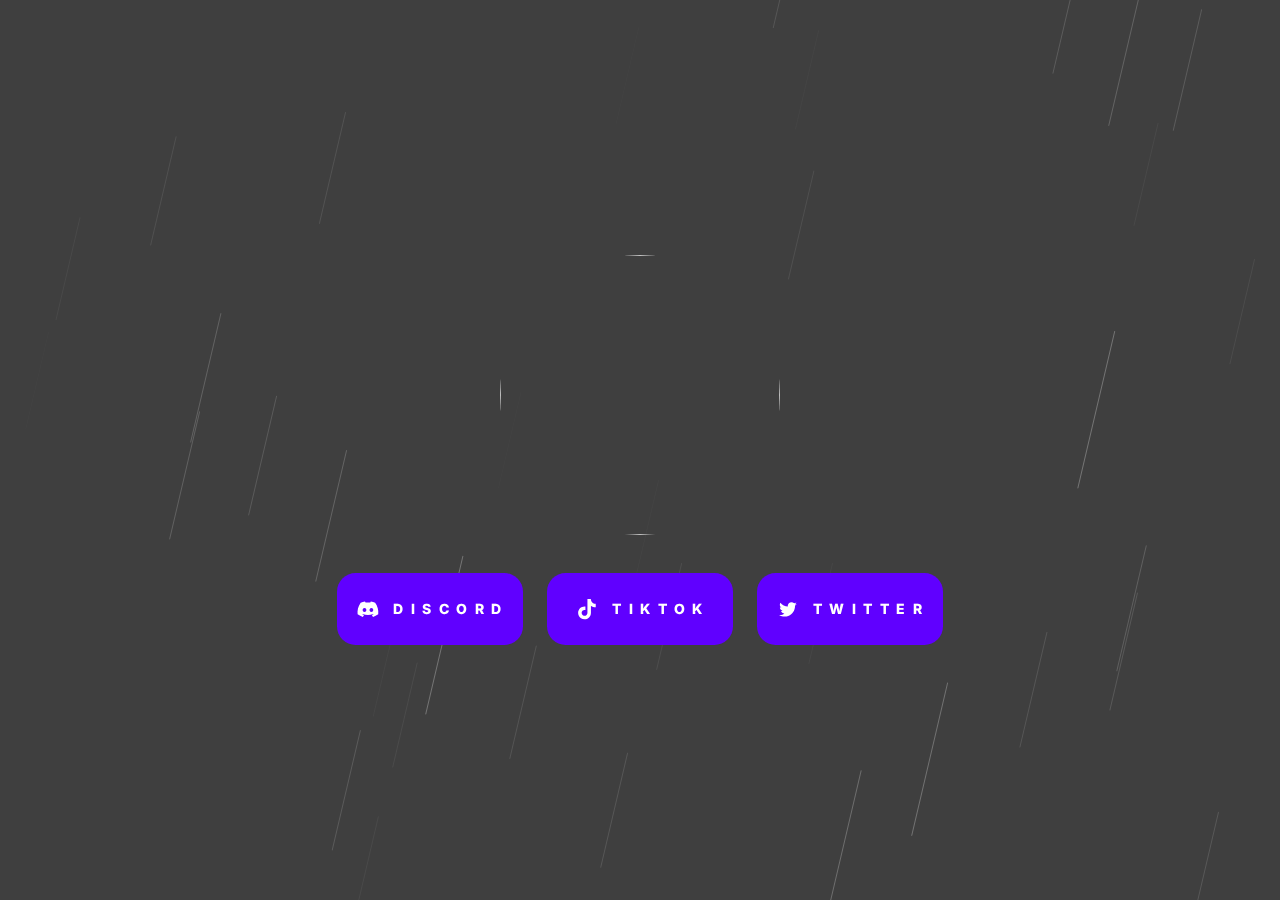
==== commit c15a78c2: "Update index.html" ====
--- a/atlas/index.html
+++ b/atlas/index.html
@@ -1,10 +1,10 @@
-      <meta name="theme-color" content="#6000ff">
+      <meta name="theme-color" content="#5f00fd">
       <meta property="og:type" content="website">
-      <meta property="og:site_name" content="joylol.pro/atlas">
-      <meta property="og:title" content="ATLAS">
-      <meta property="og:image" content="https://cdn.discordapp.com/attachments/1077969025914642462/1083155966679339028/slaps.png">
-      <meta property="og:url" content="https://joylol.pro/atlas">
-      <meta property="og:description" content="ATLAS Experiences">
-      <meta property="description" content="ATLAS Experiences">
+      <meta property="og:site_name" content="joylol.pro">
+      <meta property="og:title" content="joy">
+      <meta property="og:image" content="img/szaicon.png">
+      <meta property="og:url" content="https://joylol.pro">
+      <meta property="og:description" content="my silly little website i do silly little things on">
+      <meta property="description" content="my silly little website i do silly little things on">
 
 <!DOCTYPE HTML><html lang="en"><head><title>ATLAS EXPERIENCES</title><meta charset="utf-8" /><meta name="viewport" content="width=device-width,initial-scale=1" /><meta name="color-scheme" content="light only" /><meta name="description" content="Official ATLAS website." /><meta property="og:site_name" content="ATLAS EXPERIENCES" /><meta property="og:title" content="ATLAS EXPERIENCES" /><meta property="og:type" content="website" /><meta property="og:description" content="Official ATLAS website." /><meta property="og:image" content="https://apskdjasdj.carrd.co/assets/images/card.jpg?v=36471837" /><meta property="og:image:type" content="image/jpeg" /><meta property="og:image:width" content="1280" /><meta property="og:image:height" content="800" /><meta property="og:url" content="https://apskdjasdj.carrd.co" /><meta property="twitter:card" content="summary_large_image" /><link rel="canonical" href="https://apskdjasdj.carrd.co" /><link href="https://fonts.googleapis.com/css?display=swap&family=Inter:800,800italic" rel="stylesheet" type="text/css" /><style>html,body,div,span,applet,object,iframe,h1,h2,h3,h4,h5,h6,p,blockquote,pre,a,abbr,acronym,address,big,cite,code,del,dfn,em,img,ins,kbd,q,s,samp,small,strike,strong,sub,sup,tt,var,b,u,i,center,dl,dt,dd,ol,ul,li,fieldset,form,label,legend,table,caption,tbody,tfoot,thead,tr,th,td,article,aside,canvas,details,embed,figure,figcaption,footer,header,hgroup,menu,nav,output,ruby,section,summary,time,mark,audio,video{margin:0;padding:0;border:0;font-size:100%;font:inherit;vertical-align:baseline;}article,aside,details,figcaption,figure,footer,header,hgroup,menu,nav,section{display:block;}body{line-height:1;}ol,ul{list-style:none;}blockquote,q{quotes:none;}blockquote:before,blockquote:after,q:before,q:after{content:'';content:none;}table{border-collapse:collapse;border-spacing:0;}body{-webkit-text-size-adjust:none}mark{background-color:transparent;color:inherit}input::-moz-focus-inner{border:0;padding:0}input[type="text"],input[type="email"],select,textarea{-moz-appearance:none;-webkit-appearance:none;-ms-appearance:none;appearance:none}*, *:before, *:after {box-sizing: border-box;}body {line-height: 1.0;min-height: var(--viewport-height);min-width: 320px;overflow-x: hidden;word-wrap: break-word;}body:before {content: '';display: block;background-attachment: scroll;height: var(--background-height);left: 0;pointer-events: none;position: fixed;top: 0;transform: scale(1);width: 100vw;z-index: 0;background-image: url('data:image/svg+xml;charset=utf8,%3Csvg%20width%3D%22640%22%20height%3D%22480%22%20viewBox%3D%220%200%20640%20480%22%20xmlns%3D%22http%3A%2F%2Fwww.w3.org%2F2000%2Fsvg%22%3E%20%3Cstyle%20type%3D%22text%2Fcss%22%3E%20line%20%7B%20vector-effect%3A%20non-scaling-stroke%3B%20stroke%3A%20rgba(255,255,255,0.278)%3B%20stroke-linecap%3A%20round%3B%20stroke-width%3A%201.01px%3B%20%7D%20%3C%2Fstyle%3E%20%3Cline%20x1%3D%2238.9624%22%20y1%3D%22-165.5514%22%20x2%3D%2250.1205%22%20y2%3D%22-213.012%22%20stroke-opacity%3D%220.05%22%3E%20%3CanimateMotion%20path%3D%22M%200%2C0%20L%20-156.2136%2C664.4486%22%20dur%3D%221000ms%22%20repeatCount%3D%22indefinite%22%20calcMode%3D%22linear%22%20%2F%3E%20%3C%2Fline%3E%20%3Cline%20x1%3D%22206.3341%22%20y1%3D%22-877.4607%22%20x2%3D%22217.4922%22%20y2%3D%22-924.9213%22%20stroke-opacity%3D%220.05%22%3E%20%3CanimateMotion%20path%3D%22M%200%2C0%20L%20-167.3717%2C711.9092%22%20dur%3D%221000ms%22%20repeatCount%3D%22indefinite%22%20calcMode%3D%22linear%22%20%2F%3E%20%3C%2Fline%3E%20%3Cline%20x1%3D%22478.0596%22%20y1%3D%22257.5266%22%20x2%3D%22492.3077%22%20y2%3D%22196.9231%22%20stroke-opacity%3D%220.55%22%3E%20%3CanimateMotion%20path%3D%22M%200%2C0%20L%20-199.4728%2C848.4498%22%20dur%3D%221000ms%22%20repeatCount%3D%22indefinite%22%20calcMode%3D%22linear%22%20%2F%3E%20%3C%2Fline%3E%20%3Cline%20x1%3D%22691.7805%22%20y1%3D%22-651.5267%22%20x2%3D%22706.0285%22%20y2%3D%22-712.1302%22%20stroke-opacity%3D%220.55%22%3E%20%3CanimateMotion%20path%3D%22M%200%2C0%20L%20-213.7208%2C909.0533%22%20dur%3D%221000ms%22%20repeatCount%3D%22indefinite%22%20calcMode%3D%22linear%22%20%2F%3E%20%3C%2Fline%3E%20%3Cline%20x1%3D%22243.8228%22%20y1%3D%22-122.7954%22%20x2%3D%22258.1443%22%20y2%3D%22-183.7113%22%20stroke-opacity%3D%220.56%22%3E%20%3CanimateMotion%20path%3D%22M%200%2C0%20L%20-200.501%2C852.8232%22%20dur%3D%221000ms%22%20repeatCount%3D%22indefinite%22%20calcMode%3D%22linear%22%20%2F%3E%20%3C%2Fline%3E%20%3Cline%20x1%3D%22458.6453%22%20y1%3D%22-1036.5345%22%20x2%3D%22472.9668%22%20y2%3D%22-1097.4505%22%20stroke-opacity%3D%220.56%22%3E%20%3CanimateMotion%20path%3D%22M%200%2C0%20L%20-214.8225%2C913.7392%22%20dur%3D%221000ms%22%20repeatCount%3D%22indefinite%22%20calcMode%3D%22linear%22%20%2F%3E%20%3C%2Fline%3E%20%3Cline%20x1%3D%22-68.1872%22%20y1%3D%22335.6961%22%20x2%3D%22-54.6341%22%20y2%3D%22278.0488%22%20stroke-opacity%3D%220.45%22%3E%20%3CanimateMotion%20path%3D%22M%200%2C0%20L%20-189.7424%2C807.062%22%20dur%3D%221000ms%22%20repeatCount%3D%22indefinite%22%20calcMode%3D%22linear%22%20%2F%3E%20%3C%2Fline%3E%20%3Cline%20x1%3D%22135.1083%22%20y1%3D%22-529.0132%22%20x2%3D%22148.6613%22%20y2%3D%22-586.6605%22%20stroke-opacity%3D%220.45%22%3E%20%3CanimateMotion%20path%3D%22M%200%2C0%20L%20-203.2954%2C864.7092%22%20dur%3D%221000ms%22%20repeatCount%3D%22indefinite%22%20calcMode%3D%22linear%22%20%2F%3E%20%3C%2Fline%3E%20%3Cline%20x1%3D%22286.0163%22%20y1%3D%22529.7654%22%20x2%3D%22298.4753%22%20y2%3D%22476.7713%22%20stroke-opacity%3D%220.27%22%3E%20%3CanimateMotion%20path%3D%22M%200%2C0%20L%20-174.4269%2C741.9179%22%20dur%3D%221000ms%22%20repeatCount%3D%22indefinite%22%20calcMode%3D%22linear%22%20%2F%3E%20%3C%2Fline%3E%20%3Cline%20x1%3D%22472.9022%22%20y1%3D%22-265.1466%22%20x2%3D%22485.3613%22%20y2%3D%22-318.1408%22%20stroke-opacity%3D%220.27%22%3E%20%3CanimateMotion%20path%3D%22M%200%2C0%20L%20-186.8859%2C794.9121%22%20dur%3D%221000ms%22%20repeatCount%3D%22indefinite%22%20calcMode%3D%22linear%22%20%2F%3E%20%3C%2Fline%3E%20%3Cline%20x1%3D%22394.9783%22%20y1%3D%22691.7271%22%20x2%3D%22412.9032%22%20y2%3D%22615.4839%22%20stroke-opacity%3D%220.95%22%3E%20%3CanimateMotion%20path%3D%22M%200%2C0%20L%20-250.9496%2C1067.4045%22%20dur%3D%221000ms%22%20repeatCount%3D%22indefinite%22%20calcMode%3D%22linear%22%20%2F%3E%20%3C%2Fline%3E%20%3Cline%20x1%3D%22663.8529%22%20y1%3D%22-451.9207%22%20x2%3D%22681.7778%22%20y2%3D%22-528.1638%22%20stroke-opacity%3D%220.95%22%3E%20%3CanimateMotion%20path%3D%22M%200%2C0%20L%20-268.8746%2C1143.6477%22%20dur%3D%221000ms%22%20repeatCount%3D%22indefinite%22%20calcMode%3D%22linear%22%20%2F%3E%20%3C%2Fline%3E%20%3Cline%20x1%3D%22538.4777%22%20y1%3D%22284.9882%22%20x2%3D%22552.6531%22%20y2%3D%22224.6939%22%20stroke-opacity%3D%220.54%22%3E%20%3CanimateMotion%20path%3D%22M%200%2C0%20L%20-198.4551%2C844.1209%22%20dur%3D%221000ms%22%20repeatCount%3D%22indefinite%22%20calcMode%3D%22linear%22%20%2F%3E%20%3C%2Fline%3E%20%3Cline%20x1%3D%22751.1081%22%20y1%3D%22-619.4271%22%20x2%3D%22765.2835%22%20y2%3D%22-679.7214%22%20stroke-opacity%3D%220.54%22%3E%20%3CanimateMotion%20path%3D%22M%200%2C0%20L%20-212.6304%2C904.4153%22%20dur%3D%221000ms%22%20repeatCount%3D%22indefinite%22%20calcMode%3D%22linear%22%20%2F%3E%20%3C%2Fline%3E%20%3Cline%20x1%3D%22105.7549%22%20y1%3D%22527.3906%22%20x2%3D%22121.105%22%20y2%3D%22462.0994%22%20stroke-opacity%3D%220.69%22%3E%20%3CanimateMotion%20path%3D%22M%200%2C0%20L%20-214.9016%2C914.0757%22%20dur%3D%221000ms%22%20repeatCount%3D%22indefinite%22%20calcMode%3D%22linear%22%20%2F%3E%20%3C%2Fline%3E%20%3Cline%20x1%3D%22336.0066%22%20y1%3D%22-451.9763%22%20x2%3D%22351.3567%22%20y2%3D%22-517.2674%22%20stroke-opacity%3D%220.69%22%3E%20%3CanimateMotion%20path%3D%22M%200%2C0%20L%20-230.2517%2C979.3668%22%20dur%3D%221000ms%22%20repeatCount%3D%22indefinite%22%20calcMode%3D%22linear%22%20%2F%3E%20%3C%2Fline%3E%20%3Cline%20x1%3D%22502.5364%22%20y1%3D%22298.339%22%20x2%3D%22517.8022%22%20y2%3D%22233.4066%22%20stroke-opacity%3D%220.68%22%3E%20%3CanimateMotion%20path%3D%22M%200%2C0%20L%20-213.7208%2C909.0533%22%20dur%3D%221000ms%22%20repeatCount%3D%22indefinite%22%20calcMode%3D%22linear%22%20%2F%3E%20%3C%2Fline%3E%20%3Cline%20x1%3D%22731.523%22%20y1%3D%22-675.6467%22%20x2%3D%22746.7888%22%20y2%3D%22-740.5791%22%20stroke-opacity%3D%220.68%22%3E%20%3CanimateMotion%20path%3D%22M%200%2C0%20L%20-228.9866%2C973.9857%22%20dur%3D%221000ms%22%20repeatCount%3D%22indefinite%22%20calcMode%3D%22linear%22%20%2F%3E%20%3C%2Fline%3E%20%3Cline%20x1%3D%22146.9816%22%20y1%3D%22541.755%22%20x2%3D%22158.6555%22%20y2%3D%22492.1008%22%20stroke-opacity%3D%220.12%22%3E%20%3CanimateMotion%20path%3D%22M%200%2C0%20L%20-163.4336%2C695.1584%22%20dur%3D%221000ms%22%20repeatCount%3D%22indefinite%22%20calcMode%3D%22linear%22%20%2F%3E%20%3C%2Fline%3E%20%3Cline%20x1%3D%22322.089%22%20y1%3D%22-203.0576%22%20x2%3D%22333.7629%22%20y2%3D%22-252.7117%22%20stroke-opacity%3D%220.12%22%3E%20%3CanimateMotion%20path%3D%22M%200%2C0%20L%20-175.1074%2C744.8126%22%20dur%3D%221000ms%22%20repeatCount%3D%22indefinite%22%20calcMode%3D%22linear%22%20%2F%3E%20%3C%2Fline%3E%20%3Cline%20x1%3D%2244.0306%22%20y1%3D%22454.2266%22%20x2%3D%2259.1304%22%20y2%3D%22390.0%22%20stroke-opacity%3D%220.66%22%3E%20%3CanimateMotion%20path%3D%22M%200%2C0%20L%20-211.3978%2C899.1723%22%20dur%3D%221000ms%22%20repeatCount%3D%22indefinite%22%20calcMode%3D%22linear%22%20%2F%3E%20%3C%2Fline%3E%20%3Cline%20x1%3D%22270.5282%22%20y1%3D%22-509.1723%22%20x2%3D%22285.6281%22%20y2%3D%22-573.3989%22%20stroke-opacity%3D%220.66%22%3E%20%3CanimateMotion%20path%3D%22M%200%2C0%20L%20-226.4976%2C963.3989%22%20dur%3D%221000ms%22%20repeatCount%3D%22indefinite%22%20calcMode%3D%22linear%22%20%2F%3E%20%3C%2Fline%3E%20%3Cline%20x1%3D%22-12.6654%22%20y1%3D%22347.8349%22%20x2%3D%22-0.6897%22%20y2%3D%22296.8966%22%20stroke-opacity%3D%220.18%22%3E%20%3CanimateMotion%20path%3D%22M%200%2C0%20L%20-167.6603%2C713.1366%22%20dur%3D%221000ms%22%20repeatCount%3D%22indefinite%22%20calcMode%3D%22linear%22%20%2F%3E%20%3C%2Fline%3E%20%3Cline%20x1%3D%22166.9707%22%20y1%3D%22-416.2401%22%20x2%3D%22178.9464%22%20y2%3D%22-467.1784%22%20stroke-opacity%3D%220.18%22%3E%20%3CanimateMotion%20path%3D%22M%200%2C0%20L%20-179.636%2C764.075%22%20dur%3D%221000ms%22%20repeatCount%3D%22indefinite%22%20calcMode%3D%22linear%22%20%2F%3E%20%3C%2Fline%3E%20%3Cline%20x1%3D%22508.2259%22%20y1%3D%22568.8005%22%20x2%3D%22521.9802%22%20y2%3D%22510.297%22%20stroke-opacity%3D%220.48%22%3E%20%3CanimateMotion%20path%3D%22M%200%2C0%20L%20-192.5604%2C819.048%22%20dur%3D%221000ms%22%20repeatCount%3D%22indefinite%22%20calcMode%3D%22linear%22%20%2F%3E%20%3C%2Fline%3E%20%3Cline%20x1%3D%22714.5406%22%20y1%3D%22-308.751%22%20x2%3D%22728.2949%22%20y2%3D%22-367.2544%22%20stroke-opacity%3D%220.48%22%3E%20%3CanimateMotion%20path%3D%22M%200%2C0%20L%20-206.3147%2C877.5515%22%20dur%3D%221000ms%22%20repeatCount%3D%22indefinite%22%20calcMode%3D%22linear%22%20%2F%3E%20%3C%2Fline%3E%20%3Cline%20x1%3D%22518.1452%22%20y1%3D%22186.1652%22%20x2%3D%22531.7647%22%20y2%3D%22128.2353%22%20stroke-opacity%3D%220.46%22%3E%20%3CanimateMotion%20path%3D%22M%200%2C0%20L%20-190.6725%2C811.0181%22%20dur%3D%221000ms%22%20repeatCount%3D%22indefinite%22%20calcMode%3D%22linear%22%20%2F%3E%20%3C%2Fline%3E%20%3Cline%20x1%3D%22722.4372%22%20y1%3D%22-682.7829%22%20x2%3D%22736.0567%22%20y2%3D%22-740.7127%22%20stroke-opacity%3D%220.46%22%3E%20%3CanimateMotion%20path%3D%22M%200%2C0%20L%20-204.292%2C868.948%22%20dur%3D%221000ms%22%20repeatCount%3D%22indefinite%22%20calcMode%3D%22linear%22%20%2F%3E%20%3C%2Fline%3E%20%3Cline%20x1%3D%22453.4694%22%20y1%3D%2269.0421%22%20x2%3D%22470.9434%22%20y2%3D%22-5.283%22%20stroke-opacity%3D%220.91%22%3E%20%3CanimateMotion%20path%3D%22M%200%2C0%20L%20-244.6364%2C1040.5516%22%20dur%3D%221000ms%22%20repeatCount%3D%22indefinite%22%20calcMode%3D%22linear%22%20%2F%3E%20%3C%2Fline%3E%20%3Cline%20x1%3D%22715.5798%22%20y1%3D%22-1045.8346%22%20x2%3D%22733.0539%22%20y2%3D%22-1120.1597%22%20stroke-opacity%3D%220.91%22%3E%20%3CanimateMotion%20path%3D%22M%200%2C0%20L%20-262.1105%2C1114.8767%22%20dur%3D%221000ms%22%20repeatCount%3D%22indefinite%22%20calcMode%3D%22linear%22%20%2F%3E%20%3C%2Fline%3E%20%3Cline%20x1%3D%22476.4346%22%20y1%3D%22524.8854%22%20x2%3D%22494.8344%22%20y2%3D%22446.6225%22%20stroke-opacity%3D%220.99%22%3E%20%3CanimateMotion%20path%3D%22M%200%2C0%20L%20-257.5973%2C1095.6801%22%20dur%3D%221000ms%22%20repeatCount%3D%22indefinite%22%20calcMode%3D%22linear%22%20%2F%3E%20%3C%2Fline%3E%20%3Cline%20x1%3D%22752.4317%22%20y1%3D%22-649.0576%22%20x2%3D%22770.8315%22%20y2%3D%22-727.3205%22%20stroke-opacity%3D%220.99%22%3E%20%3CanimateMotion%20path%3D%22M%200%2C0%20L%20-275.9971%2C1173.943%22%20dur%3D%221000ms%22%20repeatCount%3D%22indefinite%22%20calcMode%3D%22linear%22%20%2F%3E%20%3C%2Fline%3E%20%3Cline%20x1%3D%22445.7084%22%20y1%3D%22-169.5764%22%20x2%3D%22459.1304%22%20y2%3D%22-226.6667%22%20stroke-opacity%3D%220.43%22%3E%20%3CanimateMotion%20path%3D%22M%200%2C0%20L%20-187.9091%2C799.2643%22%20dur%3D%221000ms%22%20repeatCount%3D%22indefinite%22%20calcMode%3D%22linear%22%20%2F%3E%20%3C%2Fline%3E%20%3Cline%20x1%3D%22647.0396%22%20y1%3D%22-1025.9309%22%20x2%3D%22660.4617%22%20y2%3D%22-1083.0212%22%20stroke-opacity%3D%220.43%22%3E%20%3CanimateMotion%20path%3D%22M%200%2C0%20L%20-201.3312%2C856.3546%22%20dur%3D%221000ms%22%20repeatCount%3D%22indefinite%22%20calcMode%3D%22linear%22%20%2F%3E%20%3C%2Fline%3E%20%3Cline%20x1%3D%22351.149%22%20y1%3D%22337.7977%22%20x2%3D%22363.8356%22%20y2%3D%22283.8356%22%20stroke-opacity%3D%220.31%22%3E%20%3CanimateMotion%20path%3D%22M%200%2C0%20L%20-177.6127%2C755.469%22%20dur%3D%221000ms%22%20repeatCount%3D%22indefinite%22%20calcMode%3D%22linear%22%20%2F%3E%20%3C%2Fline%3E%20%3Cline%20x1%3D%22541.4484%22%20y1%3D%22-471.6333%22%20x2%3D%22554.135%22%20y2%3D%22-525.5954%22%20stroke-opacity%3D%220.31%22%3E%20%3CanimateMotion%20path%3D%22M%200%2C0%20L%20-190.2994%2C809.431%22%20dur%3D%221000ms%22%20repeatCount%3D%22indefinite%22%20calcMode%3D%22linear%22%20%2F%3E%20%3C%2Fline%3E%20%3Cline%20x1%3D%22398.1982%22%20y1%3D%22-215.1538%22%20x2%3D%22411.4286%22%20y2%3D%22-271.4286%22%20stroke-opacity%3D%220.4%22%3E%20%3CanimateMotion%20path%3D%22M%200%2C0%20L%20-185.2247%2C787.8462%22%20dur%3D%221000ms%22%20repeatCount%3D%22indefinite%22%20calcMode%3D%22linear%22%20%2F%3E%20%3C%2Fline%3E%20%3Cline%20x1%3D%22596.6533%22%20y1%3D%22-1059.2748%22%20x2%3D%22609.8836%22%20y2%3D%22-1115.5495%22%20stroke-opacity%3D%220.4%22%3E%20%3CanimateMotion%20path%3D%22M%200%2C0%20L%20-198.4551%2C844.1209%22%20dur%3D%221000ms%22%20repeatCount%3D%22indefinite%22%20calcMode%3D%22linear%22%20%2F%3E%20%3C%2Fline%3E%20%3Cline%20x1%3D%22269.8851%22%20y1%3D%22239.2619%22%20x2%3D%22281.1336%22%20y2%3D%22191.417%22%20stroke-opacity%3D%220.05%22%3E%20%3CanimateMotion%20path%3D%22M%200%2C0%20L%20-157.4785%2C669.8288%22%20dur%3D%221000ms%22%20repeatCount%3D%22indefinite%22%20calcMode%3D%22linear%22%20%2F%3E%20%3C%2Fline%3E%20%3Cline%20x1%3D%22438.6121%22%20y1%3D%22-478.4118%22%20x2%3D%22449.8606%22%20y2%3D%22-526.2567%22%20stroke-opacity%3D%220.05%22%3E%20%3CanimateMotion%20path%3D%22M%200%2C0%20L%20-168.727%2C717.6737%22%20dur%3D%221000ms%22%20repeatCount%3D%22indefinite%22%20calcMode%3D%22linear%22%20%2F%3E%20%3C%2Fline%3E%20%3Cline%20x1%3D%22115.4067%22%20y1%3D%22315.2004%22%20x2%3D%22128.4507%22%20y2%3D%22259.7183%22%20stroke-opacity%3D%220.37%22%3E%20%3CanimateMotion%20path%3D%22M%200%2C0%20L%20-182.6159%2C776.7498%22%20dur%3D%221000ms%22%20repeatCount%3D%22indefinite%22%20calcMode%3D%22linear%22%20%2F%3E%20%3C%2Fline%3E%20%3Cline%20x1%3D%22311.0666%22%20y1%3D%22-517.0315%22%20x2%3D%22324.1106%22%20y2%3D%22-572.5136%22%20stroke-opacity%3D%220.37%22%3E%20%3CanimateMotion%20path%3D%22M%200%2C0%20L%20-195.6599%2C832.2319%22%20dur%3D%221000ms%22%20repeatCount%3D%22indefinite%22%20calcMode%3D%22linear%22%20%2F%3E%20%3C%2Fline%3E%20%3Cline%20x1%3D%2252.8186%22%20y1%3D%22-26.2779%22%20x2%3D%2265.6221%22%20y2%3D%22-80.7373%22%20stroke-opacity%3D%220.33%22%3E%20%3CanimateMotion%20path%3D%22M%200%2C0%20L%20-179.2497%2C762.4318%22%20dur%3D%221000ms%22%20repeatCount%3D%22indefinite%22%20calcMode%3D%22linear%22%20%2F%3E%20%3C%2Fline%3E%20%3Cline%20x1%3D%22244.8719%22%20y1%3D%22-843.1691%22%20x2%3D%22257.6754%22%20y2%3D%22-897.6286%22%20stroke-opacity%3D%220.33%22%3E%20%3CanimateMotion%20path%3D%22M%200%2C0%20L%20-192.0533%2C816.8912%22%20dur%3D%221000ms%22%20repeatCount%3D%22indefinite%22%20calcMode%3D%22linear%22%20%2F%3E%20%3C%2Fline%3E%20%3Cline%20x1%3D%22632.7582%22%20y1%3D%22341.3873%22%20x2%3D%22644.8908%22%20y2%3D%22289.7817%22%20stroke-opacity%3D%220.21%22%3E%20%3CanimateMotion%20path%3D%22M%200%2C0%20L%20-169.8567%2C722.4791%22%20dur%3D%221000ms%22%20repeatCount%3D%22indefinite%22%20calcMode%3D%22linear%22%20%2F%3E%20%3C%2Fline%3E%20%3Cline%20x1%3D%22814.7476%22%20y1%3D%22-432.6974%22%20x2%3D%22826.8802%22%20y2%3D%22-484.303%22%20stroke-opacity%3D%220.21%22%3E%20%3CanimateMotion%20path%3D%22M%200%2C0%20L%20-181.9894%2C774.0847%22%20dur%3D%221000ms%22%20repeatCount%3D%22indefinite%22%20calcMode%3D%22linear%22%20%2F%3E%20%3C%2Fline%3E%20%3Cline%20x1%3D%22593.0293%22%20y1%3D%22229.6755%22%20x2%3D%22607.5%22%20y2%3D%22168.125%22%20stroke-opacity%3D%220.58%22%3E%20%3CanimateMotion%20path%3D%22M%200%2C0%20L%20-202.5895%2C861.7068%22%20dur%3D%221000ms%22%20repeatCount%3D%22indefinite%22%20calcMode%3D%22linear%22%20%2F%3E%20%3C%2Fline%3E%20%3Cline%20x1%3D%22810.0895%22%20y1%3D%22-693.5818%22%20x2%3D%22824.5602%22%20y2%3D%22-755.1323%22%20stroke-opacity%3D%220.58%22%3E%20%3CanimateMotion%20path%3D%22M%200%2C0%20L%20-217.0602%2C923.2573%22%20dur%3D%221000ms%22%20repeatCount%3D%22indefinite%22%20calcMode%3D%22linear%22%20%2F%3E%20%3C%2Fline%3E%20%3Cline%20x1%3D%22328.9059%22%20y1%3D%22-165.2084%22%20x2%3D%22341.1454%22%20y2%3D%22-217.2687%22%20stroke-opacity%3D%220.23%22%3E%20%3CanimateMotion%20path%3D%22M%200%2C0%20L%20-171.3533%2C728.8445%22%20dur%3D%221000ms%22%20repeatCount%3D%22indefinite%22%20calcMode%3D%22linear%22%20%2F%3E%20%3C%2Fline%3E%20%3Cline%20x1%3D%22512.4986%22%20y1%3D%22-946.1132%22%20x2%3D%22524.7382%22%20y2%3D%22-998.1735%22%20stroke-opacity%3D%220.23%22%3E%20%3CanimateMotion%20path%3D%22M%200%2C0%20L%20-183.5928%2C780.9048%22%20dur%3D%221000ms%22%20repeatCount%3D%22indefinite%22%20calcMode%3D%22linear%22%20%2F%3E%20%3C%2Fline%3E%20%3Cline%20x1%3D%22203.0938%22%20y1%3D%22-19.4804%22%20x2%3D%22217.8723%22%20y2%3D%22-82.3404%22%20stroke-opacity%3D%220.62%22%3E%20%3CanimateMotion%20path%3D%22M%200%2C0%20L%20-206.9%2C880.041%22%20dur%3D%221000ms%22%20repeatCount%3D%22indefinite%22%20calcMode%3D%22linear%22%20%2F%3E%20%3C%2Fline%3E%20%3Cline%20x1%3D%22424.7723%22%20y1%3D%22-962.3814%22%20x2%3D%22439.5509%22%20y2%3D%22-1025.2415%22%20stroke-opacity%3D%220.62%22%3E%20%3CanimateMotion%20path%3D%22M%200%2C0%20L%20-221.6785%2C942.901%22%20dur%3D%221000ms%22%20repeatCount%3D%22indefinite%22%20calcMode%3D%22linear%22%20%2F%3E%20%3C%2Fline%3E%20%3Cline%20x1%3D%22278.596%22%20y1%3D%22470.7788%22%20x2%3D%22290.1245%22%20y2%3D%22421.7427%22%20stroke-opacity%3D%220.09%22%3E%20%3CanimateMotion%20path%3D%22M%200%2C0%20L%20-161.3991%2C686.505%22%20dur%3D%221000ms%22%20repeatCount%3D%22indefinite%22%20calcMode%3D%22linear%22%20%2F%3E%20%3C%2Fline%3E%20%3Cline%20x1%3D%22451.5236%22%20y1%3D%22-264.7623%22%20x2%3D%22463.0521%22%20y2%3D%22-313.7983%22%20stroke-opacity%3D%220.09%22%3E%20%3CanimateMotion%20path%3D%22M%200%2C0%20L%20-172.9276%2C735.5411%22%20dur%3D%221000ms%22%20repeatCount%3D%22indefinite%22%20calcMode%3D%22linear%22%20%2F%3E%20%3C%2Fline%3E%20%3Cline%20x1%3D%22290.7437%22%20y1%3D%22-137.3012%22%20x2%3D%22306.4407%22%20y2%3D%22-204.0678%22%20stroke-opacity%3D%220.73%22%3E%20%3CanimateMotion%20path%3D%22M%200%2C0%20L%20-219.7581%2C934.7328%22%20dur%3D%221000ms%22%20repeatCount%3D%22indefinite%22%20calcMode%3D%22linear%22%20%2F%3E%20%3C%2Fline%3E%20%3Cline%20x1%3D%22526.1988%22%20y1%3D%22-1138.8006%22%20x2%3D%22541.8958%22%20y2%3D%22-1205.5672%22%20stroke-opacity%3D%220.73%22%3E%20%3CanimateMotion%20path%3D%22M%200%2C0%20L%20-235.4552%2C1001.4994%22%20dur%3D%221000ms%22%20repeatCount%3D%22indefinite%22%20calcMode%3D%22linear%22%20%2F%3E%20%3C%2Fline%3E%20%3Cline%20x1%3D%2261.9728%22%20y1%3D%22-160.7791%22%20x2%3D%2273.8462%22%20y2%3D%22-211.2821%22%20stroke-opacity%3D%220.16%22%3E%20%3CanimateMotion%20path%3D%22M%200%2C0%20L%20-166.2273%2C707.0415%22%20dur%3D%221000ms%22%20repeatCount%3D%22indefinite%22%20calcMode%3D%22linear%22%20%2F%3E%20%3C%2Fline%3E%20%3Cline%20x1%3D%22240.0735%22%20y1%3D%22-918.3235%22%20x2%3D%22251.9468%22%20y2%3D%22-968.8265%22%20stroke-opacity%3D%220.16%22%3E%20%3CanimateMotion%20path%3D%22M%200%2C0%20L%20-178.1007%2C757.5444%22%20dur%3D%221000ms%22%20repeatCount%3D%22indefinite%22%20calcMode%3D%22linear%22%20%2F%3E%20%3C%2Fline%3E%20%3Cline%20x1%3D%22644.7206%22%20y1%3D%22201.3492%22%20x2%3D%22659.267%22%20y2%3D%22139.4764%22%20stroke-opacity%3D%220.59%22%3E%20%3CanimateMotion%20path%3D%22M%200%2C0%20L%20-203.6502%2C866.2183%22%20dur%3D%221000ms%22%20repeatCount%3D%22indefinite%22%20calcMode%3D%22linear%22%20%2F%3E%20%3C%2Fline%3E%20%3Cline%20x1%3D%22862.9172%22%20y1%3D%22-726.7419%22%20x2%3D%22877.4637%22%20y2%3D%22-788.6146%22%20stroke-opacity%3D%220.59%22%3E%20%3CanimateMotion%20path%3D%22M%200%2C0%20L%20-218.1967%2C928.0911%22%20dur%3D%221000ms%22%20repeatCount%3D%22indefinite%22%20calcMode%3D%22linear%22%20%2F%3E%20%3C%2Fline%3E%20%3Cline%20x1%3D%22508.4742%22%20y1%3D%22562.8449%22%20x2%3D%22523.1746%22%20y2%3D%22500.3175%22%20stroke-opacity%3D%220.61%22%3E%20%3CanimateMotion%20path%3D%22M%200%2C0%20L%20-205.8052%2C875.3847%22%20dur%3D%221000ms%22%20repeatCount%3D%22indefinite%22%20calcMode%3D%22linear%22%20%2F%3E%20%3C%2Fline%3E%20%3Cline%20x1%3D%22728.9799%22%20y1%3D%22-375.0672%22%20x2%3D%22743.6802%22%20y2%3D%22-437.5947%22%20stroke-opacity%3D%220.61%22%3E%20%3CanimateMotion%20path%3D%22M%200%2C0%20L%20-220.5056%2C937.9121%22%20dur%3D%221000ms%22%20repeatCount%3D%22indefinite%22%20calcMode%3D%22linear%22%20%2F%3E%20%3C%2Fline%3E%20%3Cline%20x1%3D%22215.8887%22%20y1%3D%2231.6224%22%20x2%3D%22232.7273%22%20y2%3D%22-40.0%22%20stroke-opacity%3D%220.85%22%3E%20%3CanimateMotion%20path%3D%22M%200%2C0%20L%20-235.7406%2C1002.7133%22%20dur%3D%221000ms%22%20repeatCount%3D%22indefinite%22%20calcMode%3D%22linear%22%20%2F%3E%20%3C%2Fline%3E%20%3Cline%20x1%3D%22468.4678%22%20y1%3D%22-1042.7133%22%20x2%3D%22485.3064%22%20y2%3D%22-1114.3357%22%20stroke-opacity%3D%220.85%22%3E%20%3CanimateMotion%20path%3D%22M%200%2C0%20L%20-252.5792%2C1074.3357%22%20dur%3D%221000ms%22%20repeatCount%3D%22indefinite%22%20calcMode%3D%22linear%22%20%2F%3E%20%3C%2Fline%3E%20%3Cline%20x1%3D%2276.8926%22%20y1%3D%22474.2598%22%20x2%3D%2290.8543%22%20y2%3D%22414.8744%22%20stroke-opacity%3D%220.51%22%3E%20%3CanimateMotion%20path%3D%22M%200%2C0%20L%20-195.4633%2C831.3955%22%20dur%3D%221000ms%22%20repeatCount%3D%22indefinite%22%20calcMode%3D%22linear%22%20%2F%3E%20%3C%2Fline%3E%20%3Cline%20x1%3D%22286.3175%22%20y1%3D%22-416.5211%22%20x2%3D%22300.2792%22%20y2%3D%22-475.9065%22%20stroke-opacity%3D%220.51%22%3E%20%3CanimateMotion%20path%3D%22M%200%2C0%20L%20-209.4249%2C890.7809%22%20dur%3D%221000ms%22%20repeatCount%3D%22indefinite%22%20calcMode%3D%22linear%22%20%2F%3E%20%3C%2Fline%3E%20%3Cline%20x1%3D%22680.985%22%20y1%3D%22151.1897%22%20x2%3D%22693.3333%22%20y2%3D%2298.6667%22%20stroke-opacity%3D%220.25%22%3E%20%3CanimateMotion%20path%3D%22M%200%2C0%20L%20-172.8764%2C735.3231%22%20dur%3D%221000ms%22%20repeatCount%3D%22indefinite%22%20calcMode%3D%22linear%22%20%2F%3E%20%3C%2Fline%3E%20%3Cline%20x1%3D%22866.2097%22%20y1%3D%22-636.6565%22%20x2%3D%22878.5581%22%20y2%3D%22-689.1795%22%20stroke-opacity%3D%220.25%22%3E%20%3CanimateMotion%20path%3D%22M%200%2C0%20L%20-185.2247%2C787.8462%22%20dur%3D%221000ms%22%20repeatCount%3D%22indefinite%22%20calcMode%3D%22linear%22%20%2F%3E%20%3C%2Fline%3E%20%3Cline%20x1%3D%22-25.813%22%20y1%3D%22394.1709%22%20x2%3D%22-14.4262%22%20y2%3D%22345.7377%22%20stroke-opacity%3D%220.06%22%3E%20%3CanimateMotion%20path%3D%22M%200%2C0%20L%20-159.4147%2C678.0644%22%20dur%3D%221000ms%22%20repeatCount%3D%22indefinite%22%20calcMode%3D%22linear%22%20%2F%3E%20%3C%2Fline%3E%20%3Cline%20x1%3D%22144.9885%22%20y1%3D%22-332.3266%22%20x2%3D%22156.3753%22%20y2%3D%22-380.7598%22%20stroke-opacity%3D%220.06%22%3E%20%3CanimateMotion%20path%3D%22M%200%2C0%20L%20-170.8015%2C726.4975%22%20dur%3D%221000ms%22%20repeatCount%3D%22indefinite%22%20calcMode%3D%22linear%22%20%2F%3E%20%3C%2Fline%3E%20%3Cline%20x1%3D%22399.4162%22%20y1%3D%22148.0915%22%20x2%3D%22411.1392%22%20y2%3D%2298.2278%22%20stroke-opacity%3D%220.13%22%3E%20%3CanimateMotion%20path%3D%22M%200%2C0%20L%20-164.1232%2C698.0916%22%20dur%3D%221000ms%22%20repeatCount%3D%22indefinite%22%20calcMode%3D%22linear%22%20%2F%3E%20%3C%2Fline%3E%20%3Cline%20x1%3D%22575.2624%22%20y1%3D%22-599.8637%22%20x2%3D%22586.9855%22%20y2%3D%22-649.7274%22%20stroke-opacity%3D%220.13%22%3E%20%3CanimateMotion%20path%3D%22M%200%2C0%20L%20-175.8463%2C747.9553%22%20dur%3D%221000ms%22%20repeatCount%3D%22indefinite%22%20calcMode%3D%22linear%22%20%2F%3E%20%3C%2Fline%3E%20%3Cline%20x1%3D%22358.4235%22%20y1%3D%22246.7404%22%20x2%3D%22370.0%22%20y2%3D%22197.5%22%20stroke-opacity%3D%220.1%22%3E%20%3CanimateMotion%20path%3D%22M%200%2C0%20L%20-162.0716%2C689.3654%22%20dur%3D%221000ms%22%20repeatCount%3D%22indefinite%22%20calcMode%3D%22linear%22%20%2F%3E%20%3C%2Fline%3E%20%3Cline%20x1%3D%22532.0716%22%20y1%3D%22-491.8654%22%20x2%3D%22543.6482%22%20y2%3D%22-541.1058%22%20stroke-opacity%3D%220.1%22%3E%20%3CanimateMotion%20path%3D%22M%200%2C0%20L%20-173.6482%2C738.6058%22%20dur%3D%221000ms%22%20repeatCount%3D%22indefinite%22%20calcMode%3D%22linear%22%20%2F%3E%20%3C%2Fline%3E%20%3Cline%20x1%3D%22624.5646%22%20y1%3D%22388.9872%22%20x2%3D%22640.0%22%20y2%3D%22323.3333%22%20stroke-opacity%3D%220.7%22%3E%20%3CanimateMotion%20path%3D%22M%200%2C0%20L%20-216.0955%2C919.1539%22%20dur%3D%221000ms%22%20repeatCount%3D%22indefinite%22%20calcMode%3D%22linear%22%20%2F%3E%20%3C%2Fline%3E%20%3Cline%20x1%3D%22856.0955%22%20y1%3D%22-595.8206%22%20x2%3D%22871.5309%22%20y2%3D%22-661.4744%22%20stroke-opacity%3D%220.7%22%3E%20%3CanimateMotion%20path%3D%22M%200%2C0%20L%20-231.5309%2C984.8078%22%20dur%3D%221000ms%22%20repeatCount%3D%22indefinite%22%20calcMode%3D%22linear%22%20%2F%3E%20%3C%2Fline%3E%20%3Cline%20x1%3D%22413.4775%22%20y1%3D%22-481.2154%22%20x2%3D%22432.0%22%20y2%3D%22-560.0%22%20stroke-opacity%3D%221.0%22%3E%20%3CanimateMotion%20path%3D%22M%200%2C0%20L%20-259.3146%2C1102.9847%22%20dur%3D%221000ms%22%20repeatCount%3D%22indefinite%22%20calcMode%3D%22linear%22%20%2F%3E%20%3C%2Fline%3E%20%3Cline%20x1%3D%22691.3146%22%20y1%3D%22-1662.9847%22%20x2%3D%22709.8371%22%20y2%3D%22-1741.7693%22%20stroke-opacity%3D%221.0%22%3E%20%3CanimateMotion%20path%3D%22M%200%2C0%20L%20-277.8371%2C1181.7693%22%20dur%3D%221000ms%22%20repeatCount%3D%22indefinite%22%20calcMode%3D%22linear%22%20%2F%3E%20%3C%2Fline%3E%20%3Cline%20x1%3D%22193.6872%22%20y1%3D%2215.2212%22%20x2%3D%22208.0829%22%20y2%3D%22-46.0104%22%20stroke-opacity%3D%220.57%22%3E%20%3CanimateMotion%20path%3D%22M%200%2C0%20L%20-201.5399%2C857.242%22%20dur%3D%221000ms%22%20repeatCount%3D%22indefinite%22%20calcMode%3D%22linear%22%20%2F%3E%20%3C%2Fline%3E%20%3Cline%20x1%3D%22409.6228%22%20y1%3D%22-903.2523%22%20x2%3D%22424.0185%22%20y2%3D%22-964.4839%22%20stroke-opacity%3D%220.57%22%3E%20%3CanimateMotion%20path%3D%22M%200%2C0%20L%20-215.9356%2C918.4736%22%20dur%3D%221000ms%22%20repeatCount%3D%22indefinite%22%20calcMode%3D%22linear%22%20%2F%3E%20%3C%2Fline%3E%20%3Cline%20x1%3D%22597.3099%22%20y1%3D%22130.3149%22%20x2%3D%22610.2326%22%20y2%3D%2275.3488%22%20stroke-opacity%3D%220.35%22%3E%20%3CanimateMotion%20path%3D%22M%200%2C0%20L%20-180.9172%2C769.5242%22%20dur%3D%221000ms%22%20repeatCount%3D%22indefinite%22%20calcMode%3D%22linear%22%20%2F%3E%20%3C%2Fline%3E%20%3Cline%20x1%3D%22791.1497%22%20y1%3D%22-694.1754%22%20x2%3D%22804.0724%22%20y2%3D%22-749.1414%22%20stroke-opacity%3D%220.35%22%3E%20%3CanimateMotion%20path%3D%22M%200%2C0%20L%20-193.8398%2C824.4902%22%20dur%3D%221000ms%22%20repeatCount%3D%22indefinite%22%20calcMode%3D%22linear%22%20%2F%3E%20%3C%2Fline%3E%20%3Cline%20x1%3D%22142.5934%22%20y1%3D%22137.8522%22%20x2%3D%22158.2022%22%20y2%3D%2271.4607%22%20stroke-opacity%3D%220.72%22%3E%20%3CanimateMotion%20path%3D%22M%200%2C0%20L%20-218.5235%2C929.4815%22%20dur%3D%221000ms%22%20repeatCount%3D%22indefinite%22%20calcMode%3D%22linear%22%20%2F%3E%20%3C%2Fline%3E%20%3Cline%20x1%3D%22376.7258%22%20y1%3D%22-858.0208%22%20x2%3D%22392.3346%22%20y2%3D%22-924.4123%22%20stroke-opacity%3D%220.72%22%3E%20%3CanimateMotion%20path%3D%22M%200%2C0%20L%20-234.1324%2C995.873%22%20dur%3D%221000ms%22%20repeatCount%3D%22indefinite%22%20calcMode%3D%22linear%22%20%2F%3E%20%3C%2Fline%3E%20%3Cline%20x1%3D%22318.089%22%20y1%3D%22-206.3753%22%20x2%3D%22332.1212%22%20y2%3D%22-266.0606%22%20stroke-opacity%3D%220.52%22%3E%20%3CanimateMotion%20path%3D%22M%200%2C0%20L%20-196.4505%2C835.5945%22%20dur%3D%221000ms%22%20repeatCount%3D%22indefinite%22%20calcMode%3D%22linear%22%20%2F%3E%20%3C%2Fline%3E%20%3Cline%20x1%3D%22528.5717%22%20y1%3D%22-1101.6551%22%20x2%3D%22542.6039%22%20y2%3D%22-1161.3404%22%20stroke-opacity%3D%220.52%22%3E%20%3CanimateMotion%20path%3D%22M%200%2C0%20L%20-210.4826%2C895.2798%22%20dur%3D%221000ms%22%20repeatCount%3D%22indefinite%22%20calcMode%3D%22linear%22%20%2F%3E%20%3C%2Fline%3E%20%3Cline%20x1%3D%22-55.9135%22%20y1%3D%22368.8708%22%20x2%3D%22-44.8%22%20y2%3D%22321.6%22%20stroke-opacity%3D%220.05%22%3E%20%3CanimateMotion%20path%3D%22M%200%2C0%20L%20-155.5888%2C661.7908%22%20dur%3D%221000ms%22%20repeatCount%3D%22indefinite%22%20calcMode%3D%22linear%22%20%2F%3E%20%3C%2Fline%3E%20%3Cline%20x1%3D%22110.7888%22%20y1%3D%22-340.1908%22%20x2%3D%22121.9023%22%20y2%3D%22-387.4616%22%20stroke-opacity%3D%220.05%22%3E%20%3CanimateMotion%20path%3D%22M%200%2C0%20L%20-166.7023%2C709.0616%22%20dur%3D%221000ms%22%20repeatCount%3D%22indefinite%22%20calcMode%3D%22linear%22%20%2F%3E%20%3C%2Fline%3E%20%3Cline%20x1%3D%22599.1459%22%20y1%3D%22-316.6809%22%20x2%3D%22616.2963%22%20y2%3D%22-389.6296%22%20stroke-opacity%3D%220.88%22%3E%20%3CanimateMotion%20path%3D%22M%200%2C0%20L%20-240.1061%2C1021.2821%22%20dur%3D%221000ms%22%20repeatCount%3D%22indefinite%22%20calcMode%3D%22linear%22%20%2F%3E%20%3C%2Fline%3E%20%3Cline%20x1%3D%22856.4024%22%20y1%3D%22-1410.9117%22%20x2%3D%22873.5529%22%20y2%3D%22-1483.8605%22%20stroke-opacity%3D%220.88%22%3E%20%3CanimateMotion%20path%3D%22M%200%2C0%20L%20-257.2566%2C1094.2308%22%20dur%3D%221000ms%22%20repeatCount%3D%22indefinite%22%20calcMode%3D%22linear%22%20%2F%3E%20%3C%2Fline%3E%20%3Cline%20x1%3D%22341.2578%22%20y1%3D%22221.8158%22%20x2%3D%22354.6154%22%20y2%3D%22165.0%22%20stroke-opacity%3D%220.42%22%3E%20%3CanimateMotion%20path%3D%22M%200%2C0%20L%20-187.0057%2C795.4216%22%20dur%3D%221000ms%22%20repeatCount%3D%22indefinite%22%20calcMode%3D%22linear%22%20%2F%3E%20%3C%2Fline%3E%20%3Cline%20x1%3D%22541.6211%22%20y1%3D%22-630.4216%22%20x2%3D%22554.9787%22%20y2%3D%22-687.2375%22%20stroke-opacity%3D%220.42%22%3E%20%3CanimateMotion%20path%3D%22M%200%2C0%20L%20-200.3633%2C852.2375%22%20dur%3D%221000ms%22%20repeatCount%3D%22indefinite%22%20calcMode%3D%22linear%22%20%2F%3E%20%3C%2Fline%3E%20%3Cline%20x1%3D%22-124.5945%22%20y1%3D%22511.169%22%20x2%3D%22-106.3158%22%20y2%3D%22433.4211%22%20stroke-opacity%3D%220.98%22%3E%20%3CanimateMotion%20path%3D%22M%200%2C0%20L%20-255.9026%2C1088.4717%22%20dur%3D%221000ms%22%20repeatCount%3D%22indefinite%22%20calcMode%3D%22linear%22%20%2F%3E%20%3C%2Fline%3E%20%3Cline%20x1%3D%22149.5868%22%20y1%3D%22-655.0507%22%20x2%3D%22167.8655%22%20y2%3D%22-732.7987%22%20stroke-opacity%3D%220.98%22%3E%20%3CanimateMotion%20path%3D%22M%200%2C0%20L%20-274.1813%2C1166.2197%22%20dur%3D%221000ms%22%20repeatCount%3D%22indefinite%22%20calcMode%3D%22linear%22%20%2F%3E%20%3C%2Fline%3E%20%3Cline%20x1%3D%22210.7005%22%20y1%3D%22422.9294%22%20x2%3D%22222.0408%22%20y2%3D%22374.6939%22%20stroke-opacity%3D%220.05%22%3E%20%3CanimateMotion%20path%3D%22M%200%2C0%20L%20-158.764%2C675.2967%22%20dur%3D%221000ms%22%20repeatCount%3D%22indefinite%22%20calcMode%3D%22linear%22%20%2F%3E%20%3C%2Fline%3E%20%3Cline%20x1%3D%22380.8049%22%20y1%3D%22-300.6029%22%20x2%3D%22392.1452%22%20y2%3D%22-348.8383%22%20stroke-opacity%3D%220.05%22%3E%20%3CanimateMotion%20path%3D%22M%200%2C0%20L%20-170.1043%2C723.5322%22%20dur%3D%221000ms%22%20repeatCount%3D%22indefinite%22%20calcMode%3D%22linear%22%20%2F%3E%20%3C%2Fline%3E%20%3Cline%20x1%3D%22199.8873%22%20y1%3D%22-103.4497%22%20x2%3D%22216.9325%22%20y2%3D%22-175.9509%22%20stroke-opacity%3D%220.87%22%3E%20%3CanimateMotion%20path%3D%22M%200%2C0%20L%20-238.6331%2C1015.0166%22%20dur%3D%221000ms%22%20repeatCount%3D%22indefinite%22%20calcMode%3D%22linear%22%20%2F%3E%20%3C%2Fline%3E%20%3Cline%20x1%3D%22455.5656%22%20y1%3D%22-1190.9675%22%20x2%3D%22472.6108%22%20y2%3D%22-1263.4687%22%20stroke-opacity%3D%220.87%22%3E%20%3CanimateMotion%20path%3D%22M%200%2C0%20L%20-255.6783%2C1087.5178%22%20dur%3D%221000ms%22%20repeatCount%3D%22indefinite%22%20calcMode%3D%22linear%22%20%2F%3E%20%3C%2Fline%3E%20%3Cline%20x1%3D%22672.0308%22%20y1%3D%22-16.7339%22%20x2%3D%22687.2131%22%20y2%3D%22-81.3115%22%20stroke-opacity%3D%220.67%22%3E%20%3CanimateMotion%20path%3D%22M%200%2C0%20L%20-212.553%2C904.0858%22%20dur%3D%221000ms%22%20repeatCount%3D%22indefinite%22%20calcMode%3D%22linear%22%20%2F%3E%20%3C%2Fline%3E%20%3Cline%20x1%3D%22899.7661%22%20y1%3D%22-985.3973%22%20x2%3D%22914.9484%22%20y2%3D%22-1049.9748%22%20stroke-opacity%3D%220.67%22%3E%20%3CanimateMotion%20path%3D%22M%200%2C0%20L%20-227.7353%2C968.6634%22%20dur%3D%221000ms%22%20repeatCount%3D%22indefinite%22%20calcMode%3D%22linear%22%20%2F%3E%20%3C%2Fline%3E%20%3Cline%20x1%3D%22147.3469%22%20y1%3D%22-80.6054%22%20x2%3D%22163.787%22%20y2%3D%22-150.5325%22%20stroke-opacity%3D%220.81%22%3E%20%3CanimateMotion%20path%3D%22M%200%2C0%20L%20-230.1609%2C978.9805%22%20dur%3D%221000ms%22%20repeatCount%3D%22indefinite%22%20calcMode%3D%22linear%22%20%2F%3E%20%3C%2Fline%3E%20%3Cline%20x1%3D%22393.9479%22%20y1%3D%22-1129.513%22%20x2%3D%22410.3879%22%20y2%3D%22-1199.4402%22%20stroke-opacity%3D%220.81%22%3E%20%3CanimateMotion%20path%3D%22M%200%2C0%20L%20-246.601%2C1048.9077%22%20dur%3D%221000ms%22%20repeatCount%3D%22indefinite%22%20calcMode%3D%22linear%22%20%2F%3E%20%3C%2Fline%3E%20%3Cline%20x1%3D%2299.3612%22%20y1%3D%2275.1798%22%20x2%3D%22117.4026%22%20y2%3D%22-1.5584%22%20stroke-opacity%3D%220.96%22%3E%20%3CanimateMotion%20path%3D%22M%200%2C0%20L%20-252.5792%2C1074.3357%22%20dur%3D%221000ms%22%20repeatCount%3D%22indefinite%22%20calcMode%3D%22linear%22%20%2F%3E%20%3C%2Fline%3E%20%3Cline%20x1%3D%22369.9818%22%20y1%3D%22-1075.8942%22%20x2%3D%22388.0231%22%20y2%3D%22-1152.6324%22%20stroke-opacity%3D%220.96%22%3E%20%3CanimateMotion%20path%3D%22M%200%2C0%20L%20-270.6205%2C1151.074%22%20dur%3D%221000ms%22%20repeatCount%3D%22indefinite%22%20calcMode%3D%22linear%22%20%2F%3E%20%3C%2Fline%3E%20%3Cline%20x1%3D%22784.9149%22%20y1%3D%22-160.844%22%20x2%3D%22797.7778%22%20y2%3D%22-215.5556%22%20stroke-opacity%3D%220.34%22%3E%20%3CanimateMotion%20path%3D%22M%200%2C0%20L%20-180.0796%2C765.9616%22%20dur%3D%221000ms%22%20repeatCount%3D%22indefinite%22%20calcMode%3D%22linear%22%20%2F%3E%20%3C%2Fline%3E%20%3Cline%20x1%3D%22977.8574%22%20y1%3D%22-981.5171%22%20x2%3D%22990.7202%22%20y2%3D%22-1036.2287%22%20stroke-opacity%3D%220.34%22%3E%20%3CanimateMotion%20path%3D%22M%200%2C0%20L%20-192.9424%2C820.6731%22%20dur%3D%221000ms%22%20repeatCount%3D%22indefinite%22%20calcMode%3D%22linear%22%20%2F%3E%20%3C%2Fline%3E%20%3Cline%20x1%3D%22743.7519%22%20y1%3D%22-151.0458%22%20x2%3D%22757.4384%22%20y2%3D%22-209.2611%22%20stroke-opacity%3D%220.47%22%3E%20%3CanimateMotion%20path%3D%22M%200%2C0%20L%20-191.6118%2C815.0133%22%20dur%3D%221000ms%22%20repeatCount%3D%22indefinite%22%20calcMode%3D%22linear%22%20%2F%3E%20%3C%2Fline%3E%20%3Cline%20x1%3D%22949.0502%22%20y1%3D%22-1024.2744%22%20x2%3D%22962.7368%22%20y2%3D%22-1082.4896%22%20stroke-opacity%3D%220.47%22%3E%20%3CanimateMotion%20path%3D%22M%200%2C0%20L%20-205.2983%2C873.2285%22%20dur%3D%221000ms%22%20repeatCount%3D%22indefinite%22%20calcMode%3D%22linear%22%20%2F%3E%20%3C%2Fline%3E%20%3Cline%20x1%3D%2286.6073%22%20y1%3D%2256.3335%22%20x2%3D%22100.7107%22%20y2%3D%22-3.6548%22%20stroke-opacity%3D%220.53%22%3E%20%3CanimateMotion%20path%3D%22M%200%2C0%20L%20-197.4477%2C839.8361%22%20dur%3D%221000ms%22%20repeatCount%3D%22indefinite%22%20calcMode%3D%22linear%22%20%2F%3E%20%3C%2Fline%3E%20%3Cline%20x1%3D%22298.1583%22%20y1%3D%22-843.4909%22%20x2%3D%22312.2617%22%20y2%3D%22-903.4792%22%20stroke-opacity%3D%220.53%22%3E%20%3CanimateMotion%20path%3D%22M%200%2C0%20L%20-211.5511%2C899.8243%22%20dur%3D%221000ms%22%20repeatCount%3D%22indefinite%22%20calcMode%3D%22linear%22%20%2F%3E%20%3C%2Fline%3E%20%3Cline%20x1%3D%22526.1542%22%20y1%3D%22301.5485%22%20x2%3D%22538.1818%22%20y2%3D%22250.3896%22%20stroke-opacity%3D%220.19%22%3E%20%3CanimateMotion%20path%3D%22M%200%2C0%20L%20-168.3861%2C716.2238%22%20dur%3D%221000ms%22%20repeatCount%3D%22indefinite%22%20calcMode%3D%22linear%22%20%2F%3E%20%3C%2Fline%3E%20%3Cline%20x1%3D%22706.5679%22%20y1%3D%22-465.8342%22%20x2%3D%22718.5955%22%20y2%3D%22-516.9931%22%20stroke-opacity%3D%220.19%22%3E%20%3CanimateMotion%20path%3D%22M%200%2C0%20L%20-180.4137%2C767.3827%22%20dur%3D%221000ms%22%20repeatCount%3D%22indefinite%22%20calcMode%3D%22linear%22%20%2F%3E%20%3C%2Fline%3E%20%3Cline%20x1%3D%22531.9561%22%20y1%3D%22-195.5182%22%20x2%3D%22543.7288%22%20y2%3D%22-245.5932%22%20stroke-opacity%3D%220.14%22%3E%20%3CanimateMotion%20path%3D%22M%200%2C0%20L%20-164.8186%2C701.0496%22%20dur%3D%221000ms%22%20repeatCount%3D%22indefinite%22%20calcMode%3D%22linear%22%20%2F%3E%20%3C%2Fline%3E%20%3Cline%20x1%3D%22708.5474%22%20y1%3D%22-946.6428%22%20x2%3D%22720.3202%22%20y2%3D%22-996.7178%22%20stroke-opacity%3D%220.14%22%3E%20%3CanimateMotion%20path%3D%22M%200%2C0%20L%20-176.5914%2C751.1246%22%20dur%3D%221000ms%22%20repeatCount%3D%22indefinite%22%20calcMode%3D%22linear%22%20%2F%3E%20%3C%2Fline%3E%20%3Cline%20x1%3D%22732.8256%22%20y1%3D%22-39.0105%22%20x2%3D%22745.4545%22%20y2%3D%22-92.7273%22%20stroke-opacity%3D%220.3%22%3E%20%3CanimateMotion%20path%3D%22M%200%2C0%20L%20-176.8054%2C752.035%22%20dur%3D%221000ms%22%20repeatCount%3D%22indefinite%22%20calcMode%3D%22linear%22%20%2F%3E%20%3C%2Fline%3E%20%3Cline%20x1%3D%22922.26%22%20y1%3D%22-844.7623%22%20x2%3D%22934.8889%22%20y2%3D%22-898.4791%22%20stroke-opacity%3D%220.3%22%3E%20%3CanimateMotion%20path%3D%22M%200%2C0%20L%20-189.4344%2C805.7518%22%20dur%3D%221000ms%22%20repeatCount%3D%22indefinite%22%20calcMode%3D%22linear%22%20%2F%3E%20%3C%2Fline%3E%20%3Cline%20x1%3D%22634.9857%22%20y1%3D%22361.7774%22%20x2%3D%22646.8085%22%20y2%3D%22311.4894%22%20stroke-opacity%3D%220.15%22%3E%20%3CanimateMotion%20path%3D%22M%200%2C0%20L%20-165.52%2C704.0328%22%20dur%3D%221000ms%22%20repeatCount%3D%22indefinite%22%20calcMode%3D%22linear%22%20%2F%3E%20%3C%2Fline%3E%20%3Cline%20x1%3D%22812.3285%22%20y1%3D%22-392.5434%22%20x2%3D%22824.1513%22%20y2%3D%22-442.8315%22%20stroke-opacity%3D%220.15%22%3E%20%3CanimateMotion%20path%3D%22M%200%2C0%20L%20-177.3428%2C754.3208%22%20dur%3D%221000ms%22%20repeatCount%3D%22indefinite%22%20calcMode%3D%22linear%22%20%2F%3E%20%3C%2Fline%3E%20%3Cline%20x1%3D%22656.0273%22%20y1%3D%22-232.7296%22%20x2%3D%22669.5146%22%20y2%3D%22-290.0971%22%20stroke-opacity%3D%220.44%22%3E%20%3CanimateMotion%20path%3D%22M%200%2C0%20L%20-188.8213%2C803.1442%22%20dur%3D%221000ms%22%20repeatCount%3D%22indefinite%22%20calcMode%3D%22linear%22%20%2F%3E%20%3C%2Fline%3E%20%3Cline%20x1%3D%22858.3359%22%20y1%3D%22-1093.2413%22%20x2%3D%22871.8231%22%20y2%3D%22-1150.6087%22%20stroke-opacity%3D%220.44%22%3E%20%3CanimateMotion%20path%3D%22M%200%2C0%20L%20-202.3086%2C860.5116%22%20dur%3D%221000ms%22%20repeatCount%3D%22indefinite%22%20calcMode%3D%22linear%22%20%2F%3E%20%3C%2Fline%3E%20%3Cline%20x1%3D%22307.9201%22%20y1%3D%22-81.6622%22%20x2%3D%22320.0%22%20y2%3D%22-133.0435%22%20stroke-opacity%3D%220.2%22%3E%20%3CanimateMotion%20path%3D%22M%200%2C0%20L%20-169.1182%2C719.3378%22%20dur%3D%221000ms%22%20repeatCount%3D%22indefinite%22%20calcMode%3D%22linear%22%20%2F%3E%20%3C%2Fline%3E%20%3Cline%20x1%3D%22489.1182%22%20y1%3D%22-852.3813%22%20x2%3D%22501.1981%22%20y2%3D%22-903.7626%22%20stroke-opacity%3D%220.2%22%3E%20%3CanimateMotion%20path%3D%22M%200%2C0%20L%20-181.1981%2C770.7191%22%20dur%3D%221000ms%22%20repeatCount%3D%22indefinite%22%20calcMode%3D%22linear%22%20%2F%3E%20%3C%2Fline%3E%20%3Cline%20x1%3D%22573.193%22%20y1%3D%22374.5916%22%20x2%3D%22585.4867%22%20y2%3D%22322.3009%22%20stroke-opacity%3D%220.24%22%3E%20%3CanimateMotion%20path%3D%22M%200%2C0%20L%20-172.1115%2C732.0695%22%20dur%3D%221000ms%22%20repeatCount%3D%22indefinite%22%20calcMode%3D%22linear%22%20%2F%3E%20%3C%2Fline%3E%20%3Cline%20x1%3D%22757.5982%22%20y1%3D%22-409.7686%22%20x2%3D%22769.8919%22%20y2%3D%22-462.0593%22%20stroke-opacity%3D%220.24%22%3E%20%3CanimateMotion%20path%3D%22M%200%2C0%20L%20-184.4051%2C784.3602%22%20dur%3D%221000ms%22%20repeatCount%3D%22indefinite%22%20calcMode%3D%22linear%22%20%2F%3E%20%3C%2Fline%3E%20%3Cline%20x1%3D%2234.0948%22%20y1%3D%22500.3102%22%20x2%3D%2249.0323%22%20y2%3D%22436.7742%22%20stroke-opacity%3D%220.64%22%3E%20%3CanimateMotion%20path%3D%22M%200%2C0%20L%20-209.1247%2C889.5038%22%20dur%3D%221000ms%22%20repeatCount%3D%22indefinite%22%20calcMode%3D%22linear%22%20%2F%3E%20%3C%2Fline%3E%20%3Cline%20x1%3D%22258.1569%22%20y1%3D%22-452.7296%22%20x2%3D%22273.0944%22%20y2%3D%22-516.2656%22%20stroke-opacity%3D%220.64%22%3E%20%3CanimateMotion%20path%3D%22M%200%2C0%20L%20-224.0622%2C953.0398%22%20dur%3D%221000ms%22%20repeatCount%3D%22indefinite%22%20calcMode%3D%22linear%22%20%2F%3E%20%3C%2Fline%3E%20%3Cline%20x1%3D%22714.1081%22%20y1%3D%22-12.9115%22%20x2%3D%22728.0%22%20y2%3D%22-72.0%22%20stroke-opacity%3D%220.5%22%3E%20%3CanimateMotion%20path%3D%22M%200%2C0%20L%20-194.486%2C827.2385%22%20dur%3D%221000ms%22%20repeatCount%3D%22indefinite%22%20calcMode%3D%22linear%22%20%2F%3E%20%3C%2Fline%3E%20%3Cline%20x1%3D%22922.486%22%20y1%3D%22-899.2385%22%20x2%3D%22936.3778%22%20y2%3D%22-958.327%22%20stroke-opacity%3D%220.5%22%3E%20%3CanimateMotion%20path%3D%22M%200%2C0%20L%20-208.3778%2C886.327%22%20dur%3D%221000ms%22%20repeatCount%3D%22indefinite%22%20calcMode%3D%22linear%22%20%2F%3E%20%3C%2Fline%3E%20%3Cline%20x1%3D%22109.7204%22%20y1%3D%22186.9231%22%20x2%3D%22125.7803%22%20y2%3D%22118.6127%22%20stroke-opacity%3D%220.77%22%3E%20%3CanimateMotion%20path%3D%22M%200%2C0%20L%20-224.8393%2C956.3451%22%20dur%3D%221000ms%22%20repeatCount%3D%22indefinite%22%20calcMode%3D%22linear%22%20%2F%3E%20%3C%2Fline%3E%20%3Cline%20x1%3D%22350.6196%22%20y1%3D%22-837.7324%22%20x2%3D%22366.6796%22%20y2%3D%22-906.0427%22%20stroke-opacity%3D%220.77%22%3E%20%3CanimateMotion%20path%3D%22M%200%2C0%20L%20-240.8992%2C1024.6555%22%20dur%3D%221000ms%22%20repeatCount%3D%22indefinite%22%20calcMode%3D%22linear%22%20%2F%3E%20%3C%2Fline%3E%20%3Cline%20x1%3D%22-116.0143%22%20y1%3D%22596.7331%22%20x2%3D%22-99.2771%22%20y2%3D%22525.5422%22%20stroke-opacity%3D%220.84%22%3E%20%3CanimateMotion%20path%3D%22M%200%2C0%20L%20-234.3204%2C996.6729%22%20dur%3D%221000ms%22%20repeatCount%3D%22indefinite%22%20calcMode%3D%22linear%22%20%2F%3E%20%3C%2Fline%3E%20%3Cline%20x1%3D%22135.0433%22%20y1%3D%22-471.1307%22%20x2%3D%22151.7805%22%20y2%3D%22-542.3217%22%20stroke-opacity%3D%220.84%22%3E%20%3CanimateMotion%20path%3D%22M%200%2C0%20L%20-251.0576%2C1067.8638%22%20dur%3D%221000ms%22%20repeatCount%3D%22indefinite%22%20calcMode%3D%22linear%22%20%2F%3E%20%3C%2Fline%3E%20%3Cline%20x1%3D%2232.0258%22%20y1%3D%22321.7325%22%20x2%3D%2244.7706%22%20y2%3D%22267.5229%22%20stroke-opacity%3D%220.32%22%3E%20%3CanimateMotion%20path%3D%22M%200%2C0%20L%20-178.4275%2C758.9344%22%20dur%3D%221000ms%22%20repeatCount%3D%22indefinite%22%20calcMode%3D%22linear%22%20%2F%3E%20%3C%2Fline%3E%20%3Cline%20x1%3D%22223.1981%22%20y1%3D%22-491.4115%22%20x2%3D%22235.9429%22%20y2%3D%22-545.6211%22%20stroke-opacity%3D%220.32%22%3E%20%3CanimateMotion%20path%3D%22M%200%2C0%20L%20-191.1723%2C813.144%22%20dur%3D%221000ms%22%20repeatCount%3D%22indefinite%22%20calcMode%3D%22linear%22%20%2F%3E%20%3C%2Fline%3E%20%3Cline%20x1%3D%224.2138%22%20y1%3D%22208.2823%22%20x2%3D%2220.0%22%20y2%3D%22141.1364%22%20stroke-opacity%3D%220.74%22%3E%20%3CanimateMotion%20path%3D%22M%200%2C0%20L%20-221.0068%2C940.0438%22%20dur%3D%221000ms%22%20repeatCount%3D%22indefinite%22%20calcMode%3D%22linear%22%20%2F%3E%20%3C%2Fline%3E%20%3Cline%20x1%3D%22241.0068%22%20y1%3D%22-798.9074%22%20x2%3D%22256.793%22%20y2%3D%22-866.0534%22%20stroke-opacity%3D%220.74%22%3E%20%3CanimateMotion%20path%3D%22M%200%2C0%20L%20-236.793%2C1007.1897%22%20dur%3D%221000ms%22%20repeatCount%3D%22indefinite%22%20calcMode%3D%22linear%22%20%2F%3E%20%3C%2Fline%3E%3C%2Fsvg%3E'), linear-gradient(to top, rgba(0,0,0,0.753), rgba(0,0,0,0.753)), url('assets/images/bg.jpg?v=36471837');background-size: cover, auto, cover;background-position: center, 0% 0%, center;background-repeat: no-repeat, repeat, no-repeat;background-color: #FFFFFF;}:root {--background-height: 100vh;--site-language-alignment: left;--site-language-direction: ltr;--site-language-flex-alignment: flex-start;--site-language-indent-left: 1;--site-language-indent-right: 0;--viewport-height: 100vh;}html {font-size: 19pt;}u {text-decoration: underline;}strong {color: inherit;font-weight: bolder;}em {font-style: italic;}code {background-color: rgba(144,144,144,0.25);border-radius: 0.25em;font-family: 'Lucida Console', 'Courier New', monospace;font-size: 0.9em;font-weight: normal;letter-spacing: 0;margin: 0 0.25em;padding: 0.25em 0.5em;text-indent: 0;}mark {background-color: rgba(144,144,144,0.25);}s {text-decoration: line-through;}sub {font-size: smaller;vertical-align: sub;}sup {font-size: smaller;vertical-align: super;}a {color: inherit;text-decoration: underline;transition: none;}#wrapper {-webkit-overflow-scrolling: touch;align-items: center;display: flex;flex-direction: column;justify-content: center;min-height: var(--viewport-height);overflow: hidden;position: relative;z-index: 2;}#main {--alignment: center;--flex-alignment: center;--indent-left: 1;--indent-right: 1;--border-radius-tl: 0;--border-radius-tr: 0;--border-radius-br: 0;--border-radius-bl: 0;align-items: center;display: flex;flex-grow: 0;flex-shrink: 0;justify-content: center;max-width: 100%;position: relative;text-align: var(--alignment);z-index: 1;}#main > .inner {--padding-horizontal: 6rem;--padding-vertical: 9rem;--spacing: 2rem;--width: 64rem;border-radius: var(--border-radius-tl) var(--border-radius-tr) var(--border-radius-br) var(--border-radius-bl);max-width: 100%;position: relative;width: var(--width);z-index: 1;padding: var(--padding-vertical) var(--padding-horizontal);}#main > .inner > * {margin-top: var(--spacing);margin-bottom: var(--spacing);}#main > .inner > :first-child {margin-top: 0 !important;}#main > .inner > :last-child {margin-bottom: 0 !important;}#main > .inner > .full {margin-left: calc(var(--padding-horizontal) * -1);max-width: calc(100% + calc(var(--padding-horizontal) * 2) + 0.4725px);width: calc(100% + calc(var(--padding-horizontal) * 2) + 0.4725px);}#main > .inner > .full:first-child {border-top-left-radius: inherit;border-top-right-radius: inherit;margin-top: calc(var(--padding-vertical) * -1) !important;}#main > .inner > .full:last-child {border-bottom-left-radius: inherit;border-bottom-right-radius: inherit;margin-bottom: calc(var(--padding-vertical) * -1) !important;}#main > .inner > .full.screen {border-radius: 0 !important;max-width: 100vw;position: relative;width: 100vw;left: 50%;margin-left: -50vw;right: auto;}body.is-instant #main, body.is-instant #main > .inner > *,body.is-instant #main > .inner > section > * {transition: none !important;}body.is-instant:after {display: none !important;transition: none !important;}.image {display: block;line-height: 0;max-width: 100%;position: relative;}.image .frame {-webkit-backface-visibility: hidden;-webkit-transform: translate3d(0, 0, 0);display: inline-block;max-width: 100%;overflow: hidden;vertical-align: top;width: 100%;}.image .frame img {border-radius: 0 !important;max-width: 100%;vertical-align: top;width: inherit;}.image.full .frame {display: block;}.image.full:first-child .frame {border-top-left-radius: inherit;border-top-right-radius: inherit;}.image.full:last-child .frame {border-bottom-left-radius: inherit;border-bottom-right-radius: inherit;}#image01 .frame {width: 15rem;border-radius: 100%;transition: none;}#image01 .frame img {transition: none;}.buttons {cursor: default;display: flex;justify-content: var(--flex-alignment);letter-spacing: 0;padding: 0;}.buttons li {max-width: 100%;}.buttons li a {align-items: center;justify-content: center;max-width: 100%;text-align: center;text-decoration: none;vertical-align: middle;white-space: nowrap;}.buttons.style1 {gap: 1.25rem;flex-direction: row;flex-wrap: wrap;}.buttons.style1 li a {display: inline-flex;width: 10rem;height: 3.875rem;line-height: 3.875rem;padding: 0 0.5rem;vertical-align: middle;text-transform: uppercase;font-family: 'Inter', sans-serif;letter-spacing: 0.4rem;padding-left: calc(0.4rem + 0.5rem);font-size: 0.75em;font-weight: 800;border-radius: 1rem;box-shadow: 0rem 0rem 0.25rem 0rem transparent;transition: none;}.buttons.style1 li a svg {display: block;fill: #FFFFFF;flex-grow: 0;flex-shrink: 0;height: 100%;min-width: 18px;width: 1.5625em;margin-left: -0.125em;margin-right: calc(0.5em + 0.4rem);transition: none;}.buttons.style1 li a .label {direction: var(--site-language-direction);overflow: hidden;text-overflow: ellipsis;}.buttons.style1 .button {background-color: #6000FF;color: #FFFFFF;background-image: linear-gradient(150deg, transparent 100%, rgba(96,0,255,0.008) 100%);background-position: 0% 0%;background-repeat: repeat;background-size: cover;}.buttons.style1 .button svg {fill: #FFFFFF;}.buttons.style1 .button:hover {background-color: #200054 !important;}.container {position: relative;}.container > .wrapper {vertical-align: top;position: relative;max-width: 100%;border-radius: inherit;}.container > .wrapper > .inner {vertical-align: top;position: relative;max-width: 100%;border-radius: inherit;text-align: var(--alignment);}#main .container.full:first-child > .wrapper {border-top-left-radius: inherit;border-top-right-radius: inherit;}#main .container.full:last-child > .wrapper {border-bottom-left-radius: inherit;border-bottom-right-radius: inherit;}#main .container.full:first-child > .wrapper > .inner {border-top-left-radius: inherit;border-top-right-radius: inherit;}#main .container.full:last-child > .wrapper > .inner {border-bottom-left-radius: inherit;border-bottom-right-radius: inherit;}.container.style2 {--alignment: center;--flex-alignment: center;--indent-left: 1;--indent-right: 1;}.container.style2 > .wrapper {display: inline-block;width: 36rem;background-color: transparent;}.container.style2 > .wrapper > .inner {--gutters: calc(var(--padding-horizontal) * 2);--padding-horizontal: 1rem;--padding-vertical: 0.625rem;padding: var(--padding-vertical) var(--padding-horizontal);}.container.style2.default > .wrapper > .inner > * {margin-bottom: var(--spacing);margin-top: var(--spacing);}.container.style2.default > .wrapper > .inner > *:first-child {margin-top: 0 !important;}.container.style2.default > .wrapper > .inner > *:last-child {margin-bottom: 0 !important;}.container.style2.columns > .wrapper > .inner {flex-wrap: wrap;display: flex;align-items: flex-start;}.container.style2.columns > .wrapper > .inner > * {flex-grow: 0;flex-shrink: 0;max-width: 100%;text-align: var(--alignment);padding: 0 0 0 var(--gutters);}.container.style2.columns > .wrapper > .inner > * > * {margin-bottom: var(--spacing);margin-top: var(--spacing);}.container.style2.columns > .wrapper > .inner > * > *:first-child {margin-top: 0 !important;}.container.style2.columns > .wrapper > .inner > * > *:last-child {margin-bottom: 0 !important;}.container.style2.columns > .wrapper > .inner > *:first-child {margin-left: calc(var(--gutters) * -1);}.container.style2.default > .wrapper > .inner > .full {margin-left: calc(var(--padding-horizontal) * -1);max-width: none !important;width: calc(100% + (var(--padding-horizontal) * 2) + 0.4725px);}.container.style2.default > .wrapper > .inner > .full:first-child {margin-top: calc(var(--padding-vertical) * -1) !important;border-top-left-radius: inherit;border-top-right-radius: inherit;}.container.style2.default > .wrapper > .inner > .full:last-child {margin-bottom: calc(var(--padding-vertical) * -1) !important;border-bottom-left-radius: inherit;border-bottom-right-radius: inherit;}.container.style2.columns > .wrapper > .inner > div > .full {margin-left: calc(var(--gutters) * -0.5);max-width: none !important;width: calc(100% + var(--gutters) + 0.4725px);}.container.style2.columns > .wrapper > .inner > div:first-child > .full {margin-left: calc(var(--padding-horizontal) * -1);width: calc(100% + var(--padding-horizontal) + calc(var(--gutters) * 0.5) + 0.4725px);}.container.style2.columns > .wrapper > .inner > div:last-child > .full {width: calc(100% + var(--padding-horizontal) + calc(var(--gutters) * 0.5) + 0.4725px);}.container.style2.columns > .wrapper > .inner > div > .full:first-child {margin-top: calc(var(--padding-vertical) * -1) !important;}.container.style2.columns > .wrapper > .inner > div > .full:last-child {margin-bottom: calc(var(--padding-vertical) * -1) !important;}.container.style2.columns > .wrapper > .inner > div:first-child, .container.style2.columns > .wrapper > .inner > div:first-child > .full:first-child {border-top-left-radius: inherit;}.container.style2.columns > .wrapper > .inner > div:last-child, .container.style2.columns > .wrapper > .inner > div:last-child > .full:first-child {border-top-right-radius: inherit;}.container.style2.columns > .wrapper > .inner > .full {align-self: stretch;}.container.style2.columns > .wrapper > .inner > .full:first-child {border-bottom-left-radius: inherit;border-top-left-radius: inherit;}.container.style2.columns > .wrapper > .inner > .full:last-child {border-bottom-right-radius: inherit;border-top-right-radius: inherit;}.container.style2.columns > .wrapper > .inner > .full > .full:first-child:last-child {border-radius: inherit;height: calc(100% + (var(--padding-vertical) * 2));}.container.style2.columns > .wrapper > .inner > .full > .full:first-child:last-child > * {border-radius: inherit;height: 100%;position: absolute;width: 100%;}@media (max-width: 1920px) {}@media (max-width: 1680px) {html {font-size: 14pt;}}@media (max-width: 1280px) {html {font-size: 14pt;}}@media (max-width: 1024px) {}@media (max-width: 980px) {html {font-size: 12pt;}}@media (max-width: 736px) {html {font-size: 11pt;}#main > .inner {--padding-horizontal: 2rem;--padding-vertical: 6rem;--spacing: 2rem;}#image01 .frame {width: 15rem;}.buttons.style1 {gap: 1.25rem;}.buttons.style1 li a {letter-spacing: 0.4rem;padding-left: calc(0.4rem + 0.5rem);font-size: 0.75em;}.buttons.style1 li a svg {width: 1.5625em;}.container.style2:not(:first-child) {margin-top: 6rem !important;}.container.style2:not(:last-child) {margin-bottom: 6rem !important;}.container.style2 > .wrapper > .inner {--padding-horizontal: 1rem;--padding-vertical: 0.625rem;}}@media (max-width: 480px) {#main > .inner {--spacing: 1.75rem;}.buttons.style1 {flex-direction: column;flex-wrap: nowrap;}.buttons.style1 li a {max-width: 32rem;width: 100%;}}@media (max-width: 360px) {#main > .inner {--padding-horizontal: 1.5rem;--padding-vertical: 4.5rem;--spacing: 1.5rem;}.buttons.style1 {gap: 0.9375rem;}.container.style2 > .wrapper > .inner {--padding-horizontal: 0.75rem;--padding-vertical: 0.46875rem;}}</style></head><body><svg xmlns="http://www.w3.org/2000/svg" version="1.1" xmlns:xlink="http://www.w3.org/1999/xlink" viewBox="0 0 40 40" display="none" width="0" height="0"><symbol id="icon-3b7eeeccbb457780f277fce4669f67a0" viewBox="0 0 40 40"><path d="M33.2,8.3c-2.5-1.1-5.1-1.9-7.9-2.4c-0.3,0.6-0.7,1.4-1,2c-2.9-0.4-5.8-0.4-8.7,0c-0.3-0.6-0.7-1.4-1-2 c-2.8,0.5-5.4,1.3-7.9,2.4c-5,7.2-6.3,14.2-5.6,21.1c3.3,2.3,6.5,3.8,9.6,4.7c0.8-1,1.5-2.1,2.1-3.3c-1.1-0.4-2.2-0.9-3.2-1.5 c0.3-0.2,0.5-0.4,0.8-0.6c6.3,2.8,13,2.8,19.2,0c0.3,0.2,0.5,0.4,0.8,0.6c-1,0.6-2.1,1.1-3.2,1.5c0.6,1.1,1.3,2.2,2.1,3.3 c3.1-0.9,6.3-2.4,9.6-4.7C39.7,21.4,37.5,14.4,33.2,8.3z M13.7,25.1c-1.9,0-3.4-1.7-3.4-3.7s1.5-3.7,3.4-3.7c1.9,0,3.5,1.7,3.4,3.7 C17.1,23.4,15.6,25.1,13.7,25.1z M26.3,25.1c-1.9,0-3.4-1.7-3.4-3.7s1.5-3.7,3.4-3.7c1.9,0,3.5,1.7,3.4,3.7 C29.7,23.4,28.2,25.1,26.3,25.1z"/></symbol><symbol id="icon-694b338299bf630d8d2ec9bd42d31dbe" viewBox="0 0 40 40"><path d="M36.1,11.7v5c-3.3,0-6.3-1-8.8-2.8v12.9c0,6.5-5.2,11.7-11.7,11.7c-2.4,0-4.6-0.7-6.5-2c0,0,0,0,0,0 c-3.1-2.1-5.2-5.7-5.2-9.7c0-6.5,5.2-11.7,11.7-11.7c0.5,0,1.1,0,1.6,0.1v1.4c0,0,0,0,0,0v5c-0.5-0.2-1.1-0.3-1.6-0.3 c-2.9,0-5.3,2.4-5.3,5.4c0,2.1,1.2,3.9,2.9,4.8c0.7,0.4,1.5,0.6,2.4,0.6c2.9,0,5.3-2.4,5.3-5.3V1.5h6.3v0.8c0,0.2,0.1,0.5,0.1,0.7 c0.4,2.5,1.9,4.7,4,6c0,0,0.1,0.1,0.1,0.1c0,0-0.1-0.1-0.1-0.1c1.4,0.9,3,1.3,4.7,1.3V11.7"/></symbol><symbol id="icon-0c4db87eff374f0f1ef47f8f043f0132" viewBox="0 0 40 40"><path d="M36.3,10.2c-1,1.3-2.1,2.5-3.4,3.5c0,0.2,0,0.4,0,1c0,1.7-0.2,3.6-0.9,5.3c-0.6,1.7-1.2,3.5-2.4,5.1 c-1.1,1.5-2.3,3.1-3.7,4.3c-1.4,1.2-3.3,2.3-5.3,3c-2.1,0.8-4.2,1.2-6.6,1.2c-3.6,0-7-1-10.2-3c0.4,0,1.1,0.1,1.5,0.1 c3.1,0,5.9-1,8.2-2.9c-1.4,0-2.7-0.4-3.8-1.3c-1.2-1-1.9-2-2.2-3.3c0.4,0.1,1,0.1,1.2,0.1c0.6,0,1.2-0.1,1.7-0.2 c-1.4-0.3-2.7-1.1-3.7-2.3s-1.4-2.6-1.4-4.2v-0.1c1,0.6,2,0.9,3,0.9c-1-0.6-1.5-1.3-2.2-2.4c-0.6-1-0.9-2.1-0.9-3.3s0.3-2.3,1-3.4 c1.5,2.1,3.6,3.6,6,4.9s4.9,2,7.6,2.1c-0.1-0.6-0.1-1.1-0.1-1.4c0-1.8,0.8-3.5,2-4.7c1.2-1.2,2.9-2,4.7-2c2,0,3.6,0.8,4.8,2.1 c1.4-0.3,2.9-0.9,4.2-1.5c-0.4,1.5-1.4,2.7-2.9,3.6C33.8,11.2,35.1,10.9,36.3,10.2L36.3,10.2z"/></symbol></svg><div id="wrapper"><div id="main"><div class="inner"><div id="container10" class="style2 container default"><div class="wrapper"><div class="inner" data-onvisible-trigger="1"><div id="image01" class="image"><span class="frame"><img src="assets/images/image01.png?v=36471837" alt="" /></span></div><ul id="buttons02" class="style1 buttons"><li><a href="https://discord.gg/donations" class="button n01"><svg><use xlink:href="#icon-3b7eeeccbb457780f277fce4669f67a0"></use></svg><span class="label">Discord</span></a></li><li><a href="https://tikok.com/@atlas_softworks" class="button n02"><svg><use xlink:href="#icon-694b338299bf630d8d2ec9bd42d31dbe"></use></svg><span class="label">TikTok</span></a></li><li><a href="https://twitter.com/atlas_softworks" class="button n03"><svg><use xlink:href="#icon-0c4db87eff374f0f1ef47f8f043f0132"></use></svg><span class="label">Twitter</span></a></li></ul></div></div></div></div></div></div><script>(function() {var on = addEventListener,$ = function(q) { return document.querySelector(q) },$$ = function(q) { return document.querySelectorAll(q) },$body = document.body,$inner = $('.inner'),client = (function() {var o = {browser: 'other',browserVersion: 0,os: 'other',osVersion: 0,mobile: false,canUse: null,flags: {lsdUnits: false,},},ua = navigator.userAgent,a, i;a = [['firefox', /Firefox\/([0-9\.]+)/],['edge', /Edge\/([0-9\.]+)/],['safari', /Version\/([0-9\.]+).+Safari/],['chrome', /Chrome\/([0-9\.]+)/],['chrome', /CriOS\/([0-9\.]+)/],['ie', /Trident\/.+rv:([0-9]+)/]];for (i=0; i < a.length; i++) {if (ua.match(a[i][1])) {o.browser = a[i][0];o.browserVersion = parseFloat(RegExp.$1);break;}}a = [['ios', /([0-9_]+) like Mac OS X/, function(v) { return v.replace('_', '.').replace('_', ''); }],['ios', /CPU like Mac OS X/, function(v) { return 0 }],['ios', /iPad; CPU/, function(v) { return 0 }],['android', /Android ([0-9\.]+)/, null],['mac', /Macintosh.+Mac OS X ([0-9_]+)/, function(v) { return v.replace('_', '.').replace('_', ''); }],['windows', /Windows NT ([0-9\.]+)/, null],['undefined', /Undefined/, null],];for (i=0; i < a.length; i++) {if (ua.match(a[i][1])) {o.os = a[i][0];o.osVersion = parseFloat( a[i][2] ? (a[i][2])(RegExp.$1) : RegExp.$1 );break;}}if (o.os == 'mac'&& ('ontouchstart' in window)&& ((screen.width == 1024 && screen.height == 1366)|| (screen.width == 834 && screen.height == 1112)|| (screen.width == 810 && screen.height == 1080)|| (screen.width == 768 && screen.height == 1024)))o.os = 'ios';o.mobile = (o.os == 'android' || o.os == 'ios');var _canUse = document.createElement('div');o.canUse = function(property, value) {var style;style = _canUse.style;if (!(property in style))return false;if (typeof value !== 'undefined') {style[property] = value;if (style[property] == '')return false;}return true;};o.flags.lsdUnits = o.canUse('width', '100dvw');return o;}()),trigger = function(t) {dispatchEvent(new Event(t));},cssRules = function(selectorText) {var ss = document.styleSheets,a = [],f = function(s) {var r = s.cssRules,i;for (i=0; i < r.length; i++) {if (r[i] instanceof CSSMediaRule && matchMedia(r[i].conditionText).matches)(f)(r[i]); else if (r[i] instanceof CSSStyleRule && r[i].selectorText == selectorText)a.push(r[i]);}},x, i;for (i=0; i < ss.length; i++)f(ss[i]);return a;},thisHash = function() {var h = location.hash ? location.hash.substring(1) : null,a;if (!h)return null;if (h.match(/\?/)) {a = h.split('?');h = a[0];history.replaceState(undefined, undefined, '#' + h);window.location.search = a[1];}if (h.length > 0&& !h.match(/^[a-zA-Z]/))h = 'x' + h;if (typeof h == 'string')h = h.toLowerCase();return h;},scrollToElement = function(e, style, duration) {var y, cy, dy,start, easing, offset, f;if (!e)y = 0; else {offset = (e.dataset.scrollOffset ? parseInt(e.dataset.scrollOffset) : 0) * parseFloat(getComputedStyle(document.documentElement).fontSize);switch (e.dataset.scrollBehavior ? e.dataset.scrollBehavior : 'default') {case 'default':default:y = e.offsetTop + offset;break;case 'center':if (e.offsetHeight < window.innerHeight)y = e.offsetTop - ((window.innerHeight - e.offsetHeight) / 2) + offset; else y = e.offsetTop - offset;break;case 'previous':if (e.previousElementSibling)y = e.previousElementSibling.offsetTop + e.previousElementSibling.offsetHeight + offset; else y = e.offsetTop + offset;break;}}if (!style)style = 'smooth';if (!duration)duration = 750;if (style == 'instant') {window.scrollTo(0, y);return;}start = Date.now();cy = window.scrollY;dy = y - cy;switch (style) {case 'linear':easing = function (t) { return t };break;case 'smooth':easing = function (t) { return t<.5 ? 4*t*t*t : (t-1)*(2*t-2)*(2*t-2)+1 };break;}f = function() {var t = Date.now() - start;if (t >= duration)window.scroll(0, y); else {window.scroll(0, cy + (dy * easing(t / duration)));requestAnimationFrame(f);}};f();},scrollToTop = function() {scrollToElement(null);},loadElements = function(parent) {var a, e, x, i;a = parent.querySelectorAll('iframe[data-src]:not([data-src=""])');for (i=0; i < a.length; i++) {a[i].contentWindow.location.replace(a[i].dataset.src);a[i].dataset.initialSrc = a[i].dataset.src;a[i].dataset.src = '';}a = parent.querySelectorAll('video[autoplay]');for (i=0; i < a.length; i++) {if (a[i].paused)a[i].play();}e = parent.querySelector('[data-autofocus="1"]');x = e ? e.tagName : null;switch (x) {case 'FORM':e = e.querySelector('.field input, .field select, .field textarea');if (e)e.focus();break;default:break;}},unloadElements = function(parent) {var a, e, x, i;a = parent.querySelectorAll('iframe[data-src=""]');for (i=0; i < a.length; i++) {if (a[i].dataset.srcUnload === '0')continue;if ('initialSrc' in a[i].dataset)a[i].dataset.src = a[i].dataset.initialSrc; else a[i].dataset.src = a[i].src;a[i].contentWindow.location.replace('about:blank');}a = parent.querySelectorAll('video');for (i=0; i < a.length; i++) {if (!a[i].paused)a[i].pause();}e = $(':focus');if (e)e.blur();};window._scrollToTop = scrollToTop;var thisURL = function() {return window.location.href.replace(window.location.search, '').replace(/#$/, '');};var getVar = function(name) {var a = window.location.search.substring(1).split('&'),b, k;for (k in a) {b = a[k].split('=');if (b[0] == name)return b[1];}return null;};var errors = {handle: function(handler) {window.onerror = function(message, url, line, column, error) {(handler)(error.message);return true;};},unhandle: function() {window.onerror = null;}};loadElements(document.body);var style, sheet, rule;style = document.createElement('style');style.appendChild(document.createTextNode(''));document.head.appendChild(style);sheet = style.sheet;if (client.mobile) {(function() {if (client.flags.lsdUnits) {document.documentElement.style.setProperty('--viewport-height', '100svh');document.documentElement.style.setProperty('--background-height', '100dvh');} else {var f = function() {document.documentElement.style.setProperty('--viewport-height', window.innerHeight + 'px');document.documentElement.style.setProperty('--background-height', (window.innerHeight + 250) + 'px');};on('load', f);on('orientationchange', function() {setTimeout(function() {(f)();}, 100);});}})();}if (client.os == 'android') {(function() {sheet.insertRule('body::after { }', 0);rule = sheet.cssRules[0];var f = function() {rule.style.cssText = 'height: ' + (Math.max(screen.width, screen.height)) + 'px';};on('load', f);on('orientationchange', f);on('touchmove', f);})();$body.classList.add('is-touch');} else if (client.os == 'ios') {if (client.osVersion <= 11)(function() {sheet.insertRule('body::after { }', 0);rule = sheet.cssRules[0];rule.style.cssText = '-webkit-transform: scale(1.0)';})();if (client.osVersion <= 11)(function() {sheet.insertRule('body.ios-focus-fix::before { }', 0);rule = sheet.cssRules[0];rule.style.cssText = 'height: calc(100% + 60px)';on('focus', function(event) {$body.classList.add('ios-focus-fix');}, true);on('blur', function(event) {$body.classList.remove('ios-focus-fix');}, true);})();$body.classList.add('is-touch');}})();</script><style>div[data-ad-targeting],a[href^="http://tc.tradetracker.net/"] > img,[href^="http://join.shemale.xxx/"],a[href^="https://track.totalav.com/"],[href^="http://join.shemalepornstar.com/"],[href^="http://go.cm-trk2.com/"],div[id^="adspot-"],a[href^="https://fertilitycommand.com/"],a[href^="https://intenseaffiliates.com/redirect/"],a[href^="http://trk.globwo.online/"],a[href^="https://ads.ad4game.com/"],a[href^="https://go.nordvpn.net/aff"] > img,a[href^="http://www.mrskin.com/tour"],a[href^="https://aweptjmp.com/"],a[href^="https://spygasm.com/track?"],[onclick*="content.ad/"],a[href^="https://www.mrskin.com/account/"],a[href^="https://go.xxxiijmp.com"],[data-ad-width],[class^="adDisplay-module"],a[href^="//thaudray.com/"],[data-template-type="nativead"],[href^="https://detachedbates.com/"],a[href^="https://syndication.dynsrvtbg.com/"],a[href^="https://chaturbate.com/in/?track="],[href^="https://www.hostg.xyz/"] > img,[href^="http://residenceseeingstanding.com/"],[href^="https://go.4rabettraff.com/"],a[href^="https://reinstandpointdumbest.com/"],[class^="chp_ads_block"],[href^="http://clicks.totemcash.com/"],a[href^="https://affiliate.rusvpn.com/click.php?"],a[href^="//moksoxos.com/"],a[href^="https://syndication.exoclick.com/"],[href^="http://www.fleshlightgirls.com/"],[href^="https://goldforyourfuture.com/clk.trk"] img,[href="https://www.masstortfinancing.com/"] > img,a[href^="https://syndication.optimizesrv.com/"],a[href^="//go.xlviiirdr.com"],a[href^="https://torguard.net/aff.php"] > img,[href^="https://turtlebids.irauctions.com/"] img,a[href^="https://go.xlviiirdr.com"],a[href^="https://www.geekbuying.com/dynamic-ads/"],[id^="section-ad-banner"],a[href^="http://bc.vc/?r="],a[href^="https://go.xxxjmp.com"],a[href^="https://fourwhenstatistics.com/"],a[href^="https://go.xtbaffiliates.com/"],[href^="http://homemoviestube.com/"],a[href^="https://iqbroker.com/"][href*="?aff="],a[href*=".engine.adglare.net/"],a[href^="https://incisivetrk.cvtr.io/click?"],[href^="https://istlnkcl.com/"],amp-embed[type="taboola"],a[href^="http://adultfriendfinder.com/go/page/landing"],div[data-alias="300x250 Ad 2"],[id^="div-gpt-ad"],[href^="https://cpa.10kfreesilver.com/"],[href^="https://www.restoro.com/"],a[href^="https://www.sheetmusicplus.com/"][href*="?aff_id="],a[href^="https://go.247traffic.com/"],a[href^="https://go.goasrv.com/"],[id^="chp_ads_block"],div[id*="MarketGid"],div[data-role="sidebarAd"],[data-ad-manager-id],a[href^="https://go.xxxijmp.com"],a[href^="https://go.markets.com/visit/?bta="],a[href^="http://wct.link/"],[class^="amp-ad-"],a[href^="https://ads.betfair.com/redirect.aspx?"],[href^="https://www.brighteonstore.com/products/"] img,a[href^="https://go.hpyjmp.com"],[href^="https://shrugartisticelder.com"],a[href^="https://go.julrdr.com/"],guj-ad,a[href^="https://click.linksynergy.com/fs-bin/"],a[href^="https://track.ultravpn.com/"],a[href^="https://chaturbate.jjgirls.com/?track="],iframe[src^="https://pagead2.googlesyndication.com/"],a[href^="https://batheunits.com/"],div[class^="Display_displayAd"],div[id^="yandex_ad"],[href^="https://www.cloudways.com/en/?id"],div[id^="ezoic-pub-ad-"],[href^="http://join.shemalesfromhell.com/"],a[href^="https://track.wg-aff.com"],a[href^="https://traffic.bannerator.com/"],a[href^="https://join.virtualtaboo.com/track/"],div[id^="dfp-ad-"],div[data-dfp-id],a[href^="https://cam4com.go2cloud.org/"],div[data-ad-wrapper],a[href^="//lambingsyddir.com/"],a[href^="http://adultgames.xxx/"],a[href^="https://www.sweetdeals.com"],a[href^="https://a-ads.com/"],a[href^="https://www.iyalc.com/"],[href^="//ngeoziadiyc4hi2e.com/"],[href^="https://go.xlrdr.com"],a[href^="https://a.adtng.com/"],a[href^="http://partners.etoro.com/"],a[href^="https://promo-bc.com/"],a[href^="https://1startfiledownload1.com/"],div[data-native_ad],[href^="https://mystore.com/"] > img,[href^="https://kingered-banctours.com/"],a[href^="https://go.cmtaffiliates.com/"],[href^="https://glersakr.com/"],ad-shield-ads,a[href^="https://go.etoro.com/"] > img,a[href^="http://https://www.get-express-vpn.com/offer/"],a[href^="https://www.onlineusershielder.com/"],a[href^="https://prf.hn/click/"][href*="/creativeref:"] > img,div[id^="advads_ad_"],a[href^="https://financeads.net/tc.php?"],a[href^="https://mediaserver.entainpartners.com/renderBanner.do?"],a[href^="http://d2.zedo.com/"],[data-revive-zoneid],a[href^="https://www.sugarinstant.com/?partner_id="],a[href^="https://bongacams2.com/track?"],a[href^="https://see.kmisln.com/"],[data-desktop-ad-id],a[href^="https://leg.xyz/?track="],a[href^="https://trk.softonixs.xyz/"],[href^="https://join.playboyplus.com/track/"],a[href^="https://go.xlvirdr.com"],a[href^="https://prf.hn/click/"][href*="/camref:"] > img,a[href^="https://bongacams10.com/track?"],a[href^="https://www.kingsoffetish.com/tour?partner_id="],a[href^="https://adclick.g.doubleclick.net/"],a[href^="https://wantopticalfreelance.com/"],div[id^="google_dfp_"],a[href^="https://juicyads.in/"],div[id^="vuukle-ad-"],a[href^="https://go.admjmp.com/"],a[href^="https://loboclick.com"],[href^="https://www.mypillow.com/"] > img,a[href^="http://bongacams.com/track?"],a[href^="https://natour.naughtyamerica.com/track/"],a[href^="https://googleads.g.doubleclick.net/pcs/click"],div[data-id-advertdfpconf],a[href^="https://itubego.com/video-downloader/?affid="],div[class^="Adstyled__AdWrapper-"],[href^="https://www.reimageplus.com/"],a[href^="https://banners.livepartners.com/"],div[id^="adngin-"],[href="https://jdrucker.com/gold"] > img,span[id^="ezoic-pub-ad-placeholder-"],div[data-insertion],[href^="https://safer-redirection.com"],a[href^="https://flirtandsweets.life/"],a[data-redirect^="https://paid.outbrain.com/network/redir?"],DFP-AD,[href^="https://join3.bannedsextapes.com"],a[href^="https://go.ebrokerserve.com/"],[href^="http://join.rodneymoore.com/"],a[href^="https://prf.hn/click/"][href*="/adref:"] > img,a[href^="https://land.brazzersnetwork.com/landing/"],a[href^="https://t.grtyi.com/"],a[href^="http://deloplen.com/"],[data-mobile-ad-id],a[href^="https://k2s.cc/pr/"],div[id^="ad_position_"],[class^="div-gpt-ad"],a[href^="https://www.bang.com/?aff="],a[href^="https://tour.mrskin.com/"],a[href^="https://www.purevpn.com/"][href*="&utm_source=aff-"],[href^="https://v.investologic.co.uk/"],[data-name="adaptiveConstructorAd"],a[href^="https://adserver.adreactor.com/"],a[href^="https://tsartech.g2afse.com/"],a[href^="https://clicks.pipaffiliates.com/"],a[href^="https://refpa4903566.top/"],div[data-native-ad],app-ad,a[href^="https://landing.brazzersnetwork.com/"],div[id^="div-ads-"],a[href^="https://go.xlviirdr.com"],div[data-adunit],a[href^="https://ad.zanox.com/ppc/"] > img,a[data-oburl^="https://paid.outbrain.com/network/redir?"],[href^="https://secure.bmtmicro.com/servlets/"],a[href^="https://www.mypornstarcams.com/landing/click/"],a[href^="https://www.sheetmusicplus.com/?aff_id="],a[href^="https://get.surfshark.net/aff_c?"][href*="&aff_id="] > img,a[href^="https://trk.sportsflix4k.club/"],a[href^="https://webroutetrk.com/"],a[href^="https://ndt5.net/"],[href^="https://noqreport.com/"] > img,zeus-ad,amp-ad-custom,a[href^="https://go.goaserv.com/"],a[href^="https://azpresearch.club/"],a[href^="https://www.5mno3.com/"],a[href^="https://join.virtuallust3d.com/"],[href^="https://click2cvs.com/"],div[id^="_vdo_ads_player_ai_"],a[href^="https://www.financeads.net/tc.php?"],a[href^="http://www.onclickmega.com/jump/next.php?"],a[href^="https://adultfriendfinder.com/go/page/landing"],[href^="https://antiagingbed.com/discount/"] > img,[href^="https://www.targetingpartner.com/"],a[onmousedown^="this.href='https://paid.outbrain.com/network/redir?"][target="_blank"] + .ob_source,a[onmousedown^="this.href='http://paid.outbrain.com/network/redir?"][target="_blank"] + .ob_source,a[href^="https://cagothie.net/"],a[href^="https://twinrdsyn.com/"],div[id^="zergnet-widget"],div[id^="taboola-stream-"],div[data-google-query-id],app-large-ad,a[href^="https://www.adskeeper.com"],a[href^="https://lobimax.com/"],ark-top-ad,a[href^="https://bs.serving-sys.com"],aside[id^="adrotate_widgets-"],a[href^="https://refpazkjixes.top/"],a[href^="https://mediaserver.gvcaffiliates.com/renderBanner.do?"],a[href^="http://go.xtbaffiliates.com/"],a[href^="https://funkydaters.com/"],div[data-ad-placeholder],a[href^="https://ads.planetwin365affiliate.com/redirect.aspx?"],a[href^="http://www.friendlyduck.com/AF_"],div[data-spotim-slot],a[href^="https://mityneedn.com/"],a[href^="https://fleshlight.sjv.io/"],[href^="https://www.mypatriotsupply.com/"] > img,a[href^="https://thaudray.com/"],a[href^="https://tragency-clesburg.icu/"],a[href^="https://maymooth-stopic.com/"],a[href^="https://www.infowarsstore.com/"] > img,div[id^="gpt_ad_"],amp-connatix-player,[id^="ad_sky"],a[href^="http://ad.doubleclick.net/"],a[href^="https://join.dreamsexworld.com/"],gpt-ad,[href^="https://go.astutelinks.com/"],a[href^="http://www.onwebcam.com/random?t_link="],[href^="https://mylead.global/stl/"] > img,[href^="https://freecourseweb.com/"] > .sitefriend,div[id^="ads250_250-widget-"],a[href^="https://a.bestcontentoperation.top/"],[href="https://masstortfinancing.com"] img,display-ad-component,[data-m-ad-id],a[href^="http://tour.mrskin.com/"],a[href^="http://www.adultempire.com/unlimited/promo?"][href*="&partner_id="],a[href^="https://affpa.top/"],[href="https://ourgoldguy.com/contact/"] img,a[href^="http://adtrack1.club/"],app-advertisement,a[href^="https://www.googleadservices.com/pagead/aclk?"],a[href^="https://ismlks.com/"],[class^="s2nPlayer"],a[href^="https://losingoldfry.com/"],a[href^="https://ads.leovegas.com/redirect.aspx?"],[data-css-class="dfp-inarticle"],ADS-RIGHT,div[id*="ScriptRoot"],[href^="http://globsads.com/"],[data-role="tile-ads-module"],a[href^="https://a.bestcontentfood.top/"],a[href^="https://claring-loccelkin.com/"],a[href^="https://cpmspace.com/"],article.ad,a[href^="http://click.payserve.com/"],a[href^="https://adsrv4k.com/"],a[href^="http://traffic.tc-clicks.com/"],display-ads,[href^="https://www.herbanomic.com/"] > img,a[href^="https://clickadilla.com/"],[href^="https://mypillow.com/"] > img,a[href^="https://black77854.com/"],[href^="https://goldcometals.com/clk.trk"],a[href^="https://pb-track.com/"],a[href^="https://streamate.com/landing/click/"],[name^="google_ads_iframe"],a[href^="https://iactrivago.ampxdirect.com/"],a[href^="https://ovb.im/"],a[href^="https://click.hoolig.app/"],[href="//sexcams.plus/"],[href^="https://optimizedelite.com/"] > img,a[href^="https://awentw.com/"],a[href^="https://thechleads.pro/"],a[onmousedown^="this.href='https://paid.outbrain.com/network/redir?"][target="_blank"],a[href^="https://frameworkdeserve.com/"],a[href^="http://static.fleshlight.com/images/banners/"],a[href^="https://t.hrtye.com/"],a[href^="https://bluedelivery.pro/"],div[id^="adrotate_widgets-"],a[href^="https://thefacux.com/"],div[id^="ad-position-"],a[data-widget-outbrain-redirect^="http://paid.outbrain.com/network/redir?"],[href^="http://join.trannies-fuck.com/"],a[href^="https://www.adultempire.com/"][href*="?partner_id="],a[href^="https://newbinotracs.com/"],a[href^="https://www.highperformancecpmgate.com/"],a[href^="https://go.gldrdr.com/"],a[href^="//syndication.dynsrvtbg.com/"],a[href^="https://awptjmp.com/"],a[href*="//lkstrck2.com/"],[href^="https://go.affiliatexe.com/"],[href^="https://ad.admitad.com/"],[href^="https://mypatriotsupply.com/"] > img,a[href^="https://engine.blueistheneworanges.com/"],a[href^="https://transfer.xe.com/signup/track/redirect?"],a[href^="https://go.xlirdr.com"],div[id^="ads300_250-widget-"],div[class^="native-ad-"],[data-d-ad-id],[href^="https://traffserve.com/"],a[href^="https://albionsoftwares.com/"],a[href^="https://www.mrskin.com/tour"],[href^="http://join.michelle-austin.com/"],a[href^="https://go.xlivrdr.com"],a[href^="https://landing1.brazzersnetwork.com"],div[id^="ads300_100-widget-"],a[href^="https://ad.doubleclick.net/"],a[href^="https://affcpatrk.com/"],AMP-AD,a[href^="https://go.dmzjmp.com"],a[href^="https://wittered-mainging.com/"],div[id^="ad-div-"],div[jsdata*="CarouselPLA-"][data-id^="CarouselPLA-"],[href^="https://join.girlsoutwest.com/"],[data-dynamic-ads],a[href^="https://porngames.adult/?SID="],div[data-adzone],img[src^="https://images.purevpnaffiliates.com"],a[href^="https://track.afcpatrk.com/"],a[href^="https://engine.phn.doublepimp.com/"],a[href^="http://www.adultdvdempire.com/?partner_id="][href*="&utm_"],[data-advadstrackid],a[href^="https://go.trackitalltheway.com/"],div.fadeInDown[id$="____equal"][class$="____equal"],a[href^="https://t.adating.link/"],a[href^="https://adnetwrk.com/"],a[href^="https://click.dtiserv2.com/"],[href^="http://mypillow.com/"] > img,a[href^="https://yogacomplyfuel.com/"],a[onmousedown^="this.href='http://paid.outbrain.com/network/redir?"][target="_blank"],a[href^="https://tracking.avapartner.com/"],hl-adsense,[href^="https://stvkr.com/"],div[id^="sticky_ad_"],a[href^="https://go.currency.com/"],[href^="https://www.avantlink.com/click.php"] img,a[href^="https://clk.wrenchsound.store/"],a[href^="https://billing.purevpn.com/aff.php"] > img,a[href^="https://static.fleshlight.com/images/banners/"],div[id^="lazyad-"],a[href^="https://agacelebir.com/"],a[href^="http://affiliate.glbtracker.com/"],a[href^="https://ad.kubiccomps.icu/"],ins.adsbygoogle,[data-freestar-ad],[href^="https://routewebtk.com/"],a[href^="http://allaptair.club/"],div[class^="kiwi-ad-wrapper"],[href^="http://trafficare.net/"],[href^="https://totlnkcl.com/"],a[href^="https://porntubemate.com/"],a[href^="https://camfapr.com/landing/click/"],iframe[id^="google_ads_frame"],[href^="https://shiftnetwork.infusionsoft.com/go/"] > img,a[href^="https://go.strpjmp.com/"],a[href^="https://track.adform.net/"],a[href^="https://paid.outbrain.com/network/redir?"],[href^="http://www.mypillow.com/"] > img,a[href^="https://clixtrac.com/"],a[href^="https://go.tmrjmp.com"],a[href^="https://www.nutaku.net/signup/landing/"],div[data-contentexchange-widget],a[href^="//intorterraon.com/"],[href^="https://track.fiverr.com/visit/"] > img,a[href^="http://cam4com.go2cloud.org/aff_c?"],a[href*=".trust.zone"],[href^="https://engine.gettopple.com/"],[href^="http://misslinkvocation.com/"],a[href^="https://join.sexworld3d.com/track/"],a[href^="https://traffdaq.com/"],a[href^="https://misspkl.com/"],a[href^="https://go.zybrdr.com"],a[href^="https://burpee.xyz/"],AD-TRIPLE-BOX,a[href^="https://u.expresstech.io/"],[href^="https://r.kraken.com/"],a[href^="https://fastestvpn.com/lifetime-special-deal?a_aid="],a[href^="//pubads.g.doubleclick.net/"],a[href^="https://chaturbate.com/in/?tour="],[href^="https://affiliate.fastcomet.com/"] > img,[href^="https://affect3dnetwork.com/track/"],a[href^="https://engine.trackingdesks.com/"],a[href^="https://www.privateinternetaccess.com/"] > img,a[href^="https://adjoincomprise.com/"],[data-ad-cls],a[href^="https://go.hpyrdr.com/"],a[href^="https://mmwebhandler.aff-online.com/"],[data-ez-name],a[href^="https://adswick.com/"],a[target="_blank"][onmousedown="this.href^='http://paid.outbrain.com/network/redir?"],div[id^="rc-widget-"],a[href^="https://www.highcpmrevenuenetwork.com/"],topadblock,a[data-obtrack^="http://paid.outbrain.com/network/redir?"],AD-SLOT,a[href^="https://taghaugh.com/"],a[href^="https://geniusdexchange.com/"],a[href^="https://tc.tradetracker.net/"] > img,a[href^="http://googleads.g.doubleclick.net/pcs/click"],a[href^="https://bngpt.com/"],div[data-adunit-path],a[href^="https://www.bet365.com/"][href*="affiliate="],[href^="https://zone.gotrackier.com/"],a[href^="https://a.bestcontentweb.top/"],[href^="https://wct.link/"],[id^="ad_slider"],a[href^="https://axdsz.pro/"],[data-adblockkey],bottomadblock,a[href^="http://adf.ly/?id="],a[href^="https://cams.imagetwist.com/in/?track="],[id^="google_ads_iframe"],div[data-mpu1],a[href^="https://go.skinstrip.net"][href*="?campaignId="],a[href^="https://www.brazzersnetwork.com/landing/"],div[data-alias="300x250 Ad 1"],[href^="https://trackfin.asia/"],a[href^="https://tm-offers.gamingadult.com/"],a[href^="https://www.get-express-vpn.com/offer/"],a[href^="https://serve.awmdelivery.com/"],div[data-adname],a[href^="http://www.gfrevenge.com/landing/"],a[href^="https://lead1.pl/"],a[href^="http://bodelen.com/"],a[data-url^="http://paid.outbrain.com/network/redir?"] + .author,[href^="https://infinitytrk.com/"],a[href^="https://a2.adform.net/"],a[href^="https://www.nudeidols.com/cams/"],[onclick^="location.href='http://www.reimageplus.com"],[data-ad-module],amp-fx-flying-carpet,a[href^="https://brightadnetwork.com/"],a[href^="https://www.goldenfrog.com/vyprvpn?offer_id="][href*="&aff_id="],[href^="https://zstacklife.com/"] img,[href^="https://rapidgator.net/article/premium/ref/"],a[href^="http://affiliates.thrixxx.com/"],div[id^="div-gpt-"],a[href^="//go.eabids.com/"],div[id^="crt-"][style],[href^="https://ilovemyfreedoms.com/landing-"],a[href^="https://t.aslnk.link/"],[href^="https://awbbjmp.com/"],a[href^="https://oackoubs.com/"],[href^="https://cipledecline.buzz/"],ad-desktop-sidebar,div[data-content="Advertisement"],a-ad,a[href^="https://m.do.co/c/"] > img,[id^="ad-wrap-"],a[href^="https://fc.lc/ref/"],atf-ad-slot,div[aria-label="Ads"] { display: none !important }</style></body></html>
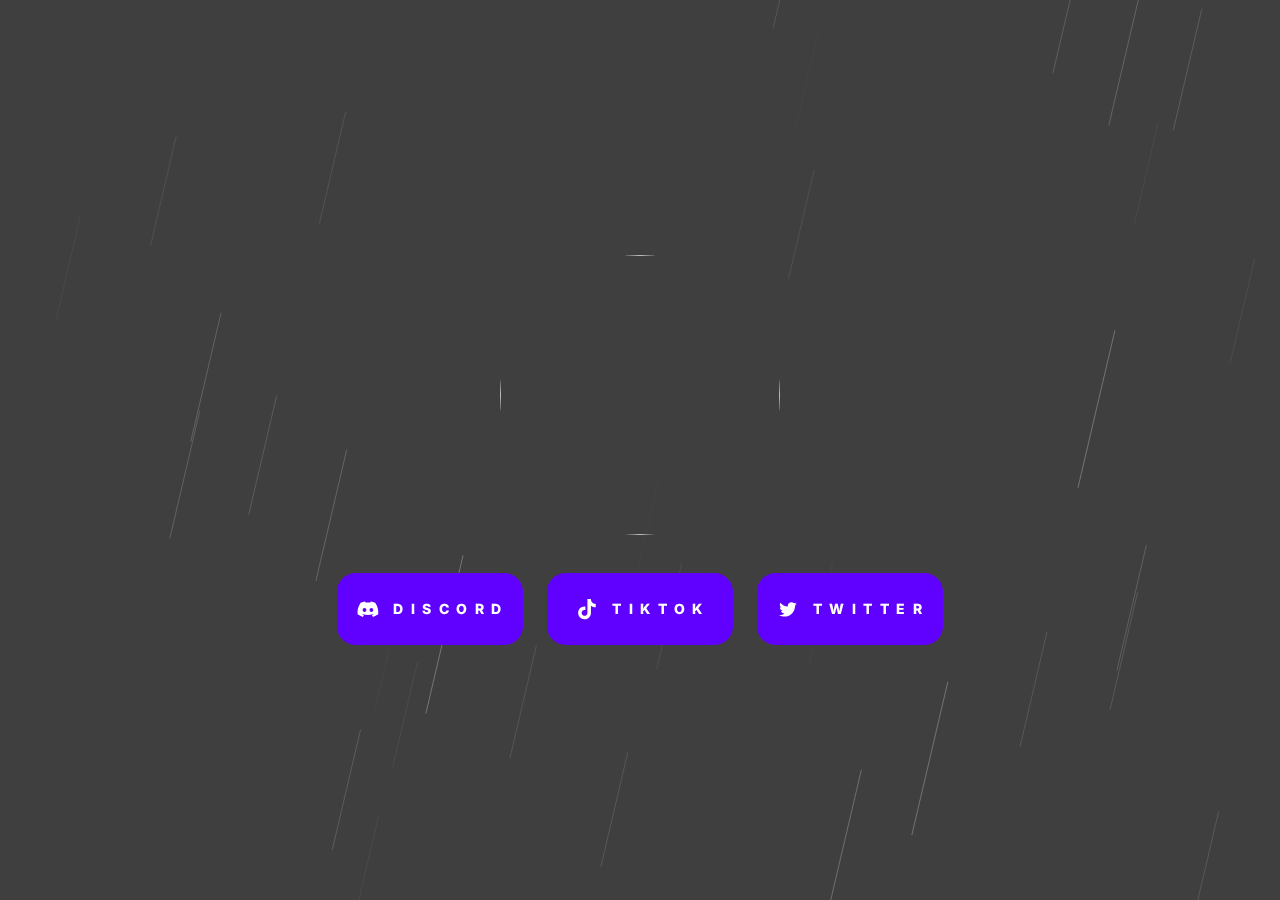
==== commit a1fcc513: "Update index.html" ====
--- a/atlas/index.html
+++ b/atlas/index.html
@@ -7,4 +7,4 @@
       <meta property="og:description" content="my silly little website i do silly little things on">
       <meta property="description" content="my silly little website i do silly little things on">
 
-<!DOCTYPE HTML><html lang="en"><head><title>ATLAS EXPERIENCES</title><meta charset="utf-8" /><meta name="viewport" content="width=device-width,initial-scale=1" /><meta name="color-scheme" content="light only" /><meta name="description" content="Official ATLAS website." /><meta property="og:site_name" content="ATLAS EXPERIENCES" /><meta property="og:title" content="ATLAS EXPERIENCES" /><meta property="og:type" content="website" /><meta property="og:description" content="Official ATLAS website." /><meta property="og:image" content="https://apskdjasdj.carrd.co/assets/images/card.jpg?v=36471837" /><meta property="og:image:type" content="image/jpeg" /><meta property="og:image:width" content="1280" /><meta property="og:image:height" content="800" /><meta property="og:url" content="https://apskdjasdj.carrd.co" /><meta property="twitter:card" content="summary_large_image" /><link rel="canonical" href="https://apskdjasdj.carrd.co" /><link href="https://fonts.googleapis.com/css?display=swap&family=Inter:800,800italic" rel="stylesheet" type="text/css" /><style>html,body,div,span,applet,object,iframe,h1,h2,h3,h4,h5,h6,p,blockquote,pre,a,abbr,acronym,address,big,cite,code,del,dfn,em,img,ins,kbd,q,s,samp,small,strike,strong,sub,sup,tt,var,b,u,i,center,dl,dt,dd,ol,ul,li,fieldset,form,label,legend,table,caption,tbody,tfoot,thead,tr,th,td,article,aside,canvas,details,embed,figure,figcaption,footer,header,hgroup,menu,nav,output,ruby,section,summary,time,mark,audio,video{margin:0;padding:0;border:0;font-size:100%;font:inherit;vertical-align:baseline;}article,aside,details,figcaption,figure,footer,header,hgroup,menu,nav,section{display:block;}body{line-height:1;}ol,ul{list-style:none;}blockquote,q{quotes:none;}blockquote:before,blockquote:after,q:before,q:after{content:'';content:none;}table{border-collapse:collapse;border-spacing:0;}body{-webkit-text-size-adjust:none}mark{background-color:transparent;color:inherit}input::-moz-focus-inner{border:0;padding:0}input[type="text"],input[type="email"],select,textarea{-moz-appearance:none;-webkit-appearance:none;-ms-appearance:none;appearance:none}*, *:before, *:after {box-sizing: border-box;}body {line-height: 1.0;min-height: var(--viewport-height);min-width: 320px;overflow-x: hidden;word-wrap: break-word;}body:before {content: '';display: block;background-attachment: scroll;height: var(--background-height);left: 0;pointer-events: none;position: fixed;top: 0;transform: scale(1);width: 100vw;z-index: 0;background-image: url('data:image/svg+xml;charset=utf8,%3Csvg%20width%3D%22640%22%20height%3D%22480%22%20viewBox%3D%220%200%20640%20480%22%20xmlns%3D%22http%3A%2F%2Fwww.w3.org%2F2000%2Fsvg%22%3E%20%3Cstyle%20type%3D%22text%2Fcss%22%3E%20line%20%7B%20vector-effect%3A%20non-scaling-stroke%3B%20stroke%3A%20rgba(255,255,255,0.278)%3B%20stroke-linecap%3A%20round%3B%20stroke-width%3A%201.01px%3B%20%7D%20%3C%2Fstyle%3E%20%3Cline%20x1%3D%2238.9624%22%20y1%3D%22-165.5514%22%20x2%3D%2250.1205%22%20y2%3D%22-213.012%22%20stroke-opacity%3D%220.05%22%3E%20%3CanimateMotion%20path%3D%22M%200%2C0%20L%20-156.2136%2C664.4486%22%20dur%3D%221000ms%22%20repeatCount%3D%22indefinite%22%20calcMode%3D%22linear%22%20%2F%3E%20%3C%2Fline%3E%20%3Cline%20x1%3D%22206.3341%22%20y1%3D%22-877.4607%22%20x2%3D%22217.4922%22%20y2%3D%22-924.9213%22%20stroke-opacity%3D%220.05%22%3E%20%3CanimateMotion%20path%3D%22M%200%2C0%20L%20-167.3717%2C711.9092%22%20dur%3D%221000ms%22%20repeatCount%3D%22indefinite%22%20calcMode%3D%22linear%22%20%2F%3E%20%3C%2Fline%3E%20%3Cline%20x1%3D%22478.0596%22%20y1%3D%22257.5266%22%20x2%3D%22492.3077%22%20y2%3D%22196.9231%22%20stroke-opacity%3D%220.55%22%3E%20%3CanimateMotion%20path%3D%22M%200%2C0%20L%20-199.4728%2C848.4498%22%20dur%3D%221000ms%22%20repeatCount%3D%22indefinite%22%20calcMode%3D%22linear%22%20%2F%3E%20%3C%2Fline%3E%20%3Cline%20x1%3D%22691.7805%22%20y1%3D%22-651.5267%22%20x2%3D%22706.0285%22%20y2%3D%22-712.1302%22%20stroke-opacity%3D%220.55%22%3E%20%3CanimateMotion%20path%3D%22M%200%2C0%20L%20-213.7208%2C909.0533%22%20dur%3D%221000ms%22%20repeatCount%3D%22indefinite%22%20calcMode%3D%22linear%22%20%2F%3E%20%3C%2Fline%3E%20%3Cline%20x1%3D%22243.8228%22%20y1%3D%22-122.7954%22%20x2%3D%22258.1443%22%20y2%3D%22-183.7113%22%20stroke-opacity%3D%220.56%22%3E%20%3CanimateMotion%20path%3D%22M%200%2C0%20L%20-200.501%2C852.8232%22%20dur%3D%221000ms%22%20repeatCount%3D%22indefinite%22%20calcMode%3D%22linear%22%20%2F%3E%20%3C%2Fline%3E%20%3Cline%20x1%3D%22458.6453%22%20y1%3D%22-1036.5345%22%20x2%3D%22472.9668%22%20y2%3D%22-1097.4505%22%20stroke-opacity%3D%220.56%22%3E%20%3CanimateMotion%20path%3D%22M%200%2C0%20L%20-214.8225%2C913.7392%22%20dur%3D%221000ms%22%20repeatCount%3D%22indefinite%22%20calcMode%3D%22linear%22%20%2F%3E%20%3C%2Fline%3E%20%3Cline%20x1%3D%22-68.1872%22%20y1%3D%22335.6961%22%20x2%3D%22-54.6341%22%20y2%3D%22278.0488%22%20stroke-opacity%3D%220.45%22%3E%20%3CanimateMotion%20path%3D%22M%200%2C0%20L%20-189.7424%2C807.062%22%20dur%3D%221000ms%22%20repeatCount%3D%22indefinite%22%20calcMode%3D%22linear%22%20%2F%3E%20%3C%2Fline%3E%20%3Cline%20x1%3D%22135.1083%22%20y1%3D%22-529.0132%22%20x2%3D%22148.6613%22%20y2%3D%22-586.6605%22%20stroke-opacity%3D%220.45%22%3E%20%3CanimateMotion%20path%3D%22M%200%2C0%20L%20-203.2954%2C864.7092%22%20dur%3D%221000ms%22%20repeatCount%3D%22indefinite%22%20calcMode%3D%22linear%22%20%2F%3E%20%3C%2Fline%3E%20%3Cline%20x1%3D%22286.0163%22%20y1%3D%22529.7654%22%20x2%3D%22298.4753%22%20y2%3D%22476.7713%22%20stroke-opacity%3D%220.27%22%3E%20%3CanimateMotion%20path%3D%22M%200%2C0%20L%20-174.4269%2C741.9179%22%20dur%3D%221000ms%22%20repeatCount%3D%22indefinite%22%20calcMode%3D%22linear%22%20%2F%3E%20%3C%2Fline%3E%20%3Cline%20x1%3D%22472.9022%22%20y1%3D%22-265.1466%22%20x2%3D%22485.3613%22%20y2%3D%22-318.1408%22%20stroke-opacity%3D%220.27%22%3E%20%3CanimateMotion%20path%3D%22M%200%2C0%20L%20-186.8859%2C794.9121%22%20dur%3D%221000ms%22%20repeatCount%3D%22indefinite%22%20calcMode%3D%22linear%22%20%2F%3E%20%3C%2Fline%3E%20%3Cline%20x1%3D%22394.9783%22%20y1%3D%22691.7271%22%20x2%3D%22412.9032%22%20y2%3D%22615.4839%22%20stroke-opacity%3D%220.95%22%3E%20%3CanimateMotion%20path%3D%22M%200%2C0%20L%20-250.9496%2C1067.4045%22%20dur%3D%221000ms%22%20repeatCount%3D%22indefinite%22%20calcMode%3D%22linear%22%20%2F%3E%20%3C%2Fline%3E%20%3Cline%20x1%3D%22663.8529%22%20y1%3D%22-451.9207%22%20x2%3D%22681.7778%22%20y2%3D%22-528.1638%22%20stroke-opacity%3D%220.95%22%3E%20%3CanimateMotion%20path%3D%22M%200%2C0%20L%20-268.8746%2C1143.6477%22%20dur%3D%221000ms%22%20repeatCount%3D%22indefinite%22%20calcMode%3D%22linear%22%20%2F%3E%20%3C%2Fline%3E%20%3Cline%20x1%3D%22538.4777%22%20y1%3D%22284.9882%22%20x2%3D%22552.6531%22%20y2%3D%22224.6939%22%20stroke-opacity%3D%220.54%22%3E%20%3CanimateMotion%20path%3D%22M%200%2C0%20L%20-198.4551%2C844.1209%22%20dur%3D%221000ms%22%20repeatCount%3D%22indefinite%22%20calcMode%3D%22linear%22%20%2F%3E%20%3C%2Fline%3E%20%3Cline%20x1%3D%22751.1081%22%20y1%3D%22-619.4271%22%20x2%3D%22765.2835%22%20y2%3D%22-679.7214%22%20stroke-opacity%3D%220.54%22%3E%20%3CanimateMotion%20path%3D%22M%200%2C0%20L%20-212.6304%2C904.4153%22%20dur%3D%221000ms%22%20repeatCount%3D%22indefinite%22%20calcMode%3D%22linear%22%20%2F%3E%20%3C%2Fline%3E%20%3Cline%20x1%3D%22105.7549%22%20y1%3D%22527.3906%22%20x2%3D%22121.105%22%20y2%3D%22462.0994%22%20stroke-opacity%3D%220.69%22%3E%20%3CanimateMotion%20path%3D%22M%200%2C0%20L%20-214.9016%2C914.0757%22%20dur%3D%221000ms%22%20repeatCount%3D%22indefinite%22%20calcMode%3D%22linear%22%20%2F%3E%20%3C%2Fline%3E%20%3Cline%20x1%3D%22336.0066%22%20y1%3D%22-451.9763%22%20x2%3D%22351.3567%22%20y2%3D%22-517.2674%22%20stroke-opacity%3D%220.69%22%3E%20%3CanimateMotion%20path%3D%22M%200%2C0%20L%20-230.2517%2C979.3668%22%20dur%3D%221000ms%22%20repeatCount%3D%22indefinite%22%20calcMode%3D%22linear%22%20%2F%3E%20%3C%2Fline%3E%20%3Cline%20x1%3D%22502.5364%22%20y1%3D%22298.339%22%20x2%3D%22517.8022%22%20y2%3D%22233.4066%22%20stroke-opacity%3D%220.68%22%3E%20%3CanimateMotion%20path%3D%22M%200%2C0%20L%20-213.7208%2C909.0533%22%20dur%3D%221000ms%22%20repeatCount%3D%22indefinite%22%20calcMode%3D%22linear%22%20%2F%3E%20%3C%2Fline%3E%20%3Cline%20x1%3D%22731.523%22%20y1%3D%22-675.6467%22%20x2%3D%22746.7888%22%20y2%3D%22-740.5791%22%20stroke-opacity%3D%220.68%22%3E%20%3CanimateMotion%20path%3D%22M%200%2C0%20L%20-228.9866%2C973.9857%22%20dur%3D%221000ms%22%20repeatCount%3D%22indefinite%22%20calcMode%3D%22linear%22%20%2F%3E%20%3C%2Fline%3E%20%3Cline%20x1%3D%22146.9816%22%20y1%3D%22541.755%22%20x2%3D%22158.6555%22%20y2%3D%22492.1008%22%20stroke-opacity%3D%220.12%22%3E%20%3CanimateMotion%20path%3D%22M%200%2C0%20L%20-163.4336%2C695.1584%22%20dur%3D%221000ms%22%20repeatCount%3D%22indefinite%22%20calcMode%3D%22linear%22%20%2F%3E%20%3C%2Fline%3E%20%3Cline%20x1%3D%22322.089%22%20y1%3D%22-203.0576%22%20x2%3D%22333.7629%22%20y2%3D%22-252.7117%22%20stroke-opacity%3D%220.12%22%3E%20%3CanimateMotion%20path%3D%22M%200%2C0%20L%20-175.1074%2C744.8126%22%20dur%3D%221000ms%22%20repeatCount%3D%22indefinite%22%20calcMode%3D%22linear%22%20%2F%3E%20%3C%2Fline%3E%20%3Cline%20x1%3D%2244.0306%22%20y1%3D%22454.2266%22%20x2%3D%2259.1304%22%20y2%3D%22390.0%22%20stroke-opacity%3D%220.66%22%3E%20%3CanimateMotion%20path%3D%22M%200%2C0%20L%20-211.3978%2C899.1723%22%20dur%3D%221000ms%22%20repeatCount%3D%22indefinite%22%20calcMode%3D%22linear%22%20%2F%3E%20%3C%2Fline%3E%20%3Cline%20x1%3D%22270.5282%22%20y1%3D%22-509.1723%22%20x2%3D%22285.6281%22%20y2%3D%22-573.3989%22%20stroke-opacity%3D%220.66%22%3E%20%3CanimateMotion%20path%3D%22M%200%2C0%20L%20-226.4976%2C963.3989%22%20dur%3D%221000ms%22%20repeatCount%3D%22indefinite%22%20calcMode%3D%22linear%22%20%2F%3E%20%3C%2Fline%3E%20%3Cline%20x1%3D%22-12.6654%22%20y1%3D%22347.8349%22%20x2%3D%22-0.6897%22%20y2%3D%22296.8966%22%20stroke-opacity%3D%220.18%22%3E%20%3CanimateMotion%20path%3D%22M%200%2C0%20L%20-167.6603%2C713.1366%22%20dur%3D%221000ms%22%20repeatCount%3D%22indefinite%22%20calcMode%3D%22linear%22%20%2F%3E%20%3C%2Fline%3E%20%3Cline%20x1%3D%22166.9707%22%20y1%3D%22-416.2401%22%20x2%3D%22178.9464%22%20y2%3D%22-467.1784%22%20stroke-opacity%3D%220.18%22%3E%20%3CanimateMotion%20path%3D%22M%200%2C0%20L%20-179.636%2C764.075%22%20dur%3D%221000ms%22%20repeatCount%3D%22indefinite%22%20calcMode%3D%22linear%22%20%2F%3E%20%3C%2Fline%3E%20%3Cline%20x1%3D%22508.2259%22%20y1%3D%22568.8005%22%20x2%3D%22521.9802%22%20y2%3D%22510.297%22%20stroke-opacity%3D%220.48%22%3E%20%3CanimateMotion%20path%3D%22M%200%2C0%20L%20-192.5604%2C819.048%22%20dur%3D%221000ms%22%20repeatCount%3D%22indefinite%22%20calcMode%3D%22linear%22%20%2F%3E%20%3C%2Fline%3E%20%3Cline%20x1%3D%22714.5406%22%20y1%3D%22-308.751%22%20x2%3D%22728.2949%22%20y2%3D%22-367.2544%22%20stroke-opacity%3D%220.48%22%3E%20%3CanimateMotion%20path%3D%22M%200%2C0%20L%20-206.3147%2C877.5515%22%20dur%3D%221000ms%22%20repeatCount%3D%22indefinite%22%20calcMode%3D%22linear%22%20%2F%3E%20%3C%2Fline%3E%20%3Cline%20x1%3D%22518.1452%22%20y1%3D%22186.1652%22%20x2%3D%22531.7647%22%20y2%3D%22128.2353%22%20stroke-opacity%3D%220.46%22%3E%20%3CanimateMotion%20path%3D%22M%200%2C0%20L%20-190.6725%2C811.0181%22%20dur%3D%221000ms%22%20repeatCount%3D%22indefinite%22%20calcMode%3D%22linear%22%20%2F%3E%20%3C%2Fline%3E%20%3Cline%20x1%3D%22722.4372%22%20y1%3D%22-682.7829%22%20x2%3D%22736.0567%22%20y2%3D%22-740.7127%22%20stroke-opacity%3D%220.46%22%3E%20%3CanimateMotion%20path%3D%22M%200%2C0%20L%20-204.292%2C868.948%22%20dur%3D%221000ms%22%20repeatCount%3D%22indefinite%22%20calcMode%3D%22linear%22%20%2F%3E%20%3C%2Fline%3E%20%3Cline%20x1%3D%22453.4694%22%20y1%3D%2269.0421%22%20x2%3D%22470.9434%22%20y2%3D%22-5.283%22%20stroke-opacity%3D%220.91%22%3E%20%3CanimateMotion%20path%3D%22M%200%2C0%20L%20-244.6364%2C1040.5516%22%20dur%3D%221000ms%22%20repeatCount%3D%22indefinite%22%20calcMode%3D%22linear%22%20%2F%3E%20%3C%2Fline%3E%20%3Cline%20x1%3D%22715.5798%22%20y1%3D%22-1045.8346%22%20x2%3D%22733.0539%22%20y2%3D%22-1120.1597%22%20stroke-opacity%3D%220.91%22%3E%20%3CanimateMotion%20path%3D%22M%200%2C0%20L%20-262.1105%2C1114.8767%22%20dur%3D%221000ms%22%20repeatCount%3D%22indefinite%22%20calcMode%3D%22linear%22%20%2F%3E%20%3C%2Fline%3E%20%3Cline%20x1%3D%22476.4346%22%20y1%3D%22524.8854%22%20x2%3D%22494.8344%22%20y2%3D%22446.6225%22%20stroke-opacity%3D%220.99%22%3E%20%3CanimateMotion%20path%3D%22M%200%2C0%20L%20-257.5973%2C1095.6801%22%20dur%3D%221000ms%22%20repeatCount%3D%22indefinite%22%20calcMode%3D%22linear%22%20%2F%3E%20%3C%2Fline%3E%20%3Cline%20x1%3D%22752.4317%22%20y1%3D%22-649.0576%22%20x2%3D%22770.8315%22%20y2%3D%22-727.3205%22%20stroke-opacity%3D%220.99%22%3E%20%3CanimateMotion%20path%3D%22M%200%2C0%20L%20-275.9971%2C1173.943%22%20dur%3D%221000ms%22%20repeatCount%3D%22indefinite%22%20calcMode%3D%22linear%22%20%2F%3E%20%3C%2Fline%3E%20%3Cline%20x1%3D%22445.7084%22%20y1%3D%22-169.5764%22%20x2%3D%22459.1304%22%20y2%3D%22-226.6667%22%20stroke-opacity%3D%220.43%22%3E%20%3CanimateMotion%20path%3D%22M%200%2C0%20L%20-187.9091%2C799.2643%22%20dur%3D%221000ms%22%20repeatCount%3D%22indefinite%22%20calcMode%3D%22linear%22%20%2F%3E%20%3C%2Fline%3E%20%3Cline%20x1%3D%22647.0396%22%20y1%3D%22-1025.9309%22%20x2%3D%22660.4617%22%20y2%3D%22-1083.0212%22%20stroke-opacity%3D%220.43%22%3E%20%3CanimateMotion%20path%3D%22M%200%2C0%20L%20-201.3312%2C856.3546%22%20dur%3D%221000ms%22%20repeatCount%3D%22indefinite%22%20calcMode%3D%22linear%22%20%2F%3E%20%3C%2Fline%3E%20%3Cline%20x1%3D%22351.149%22%20y1%3D%22337.7977%22%20x2%3D%22363.8356%22%20y2%3D%22283.8356%22%20stroke-opacity%3D%220.31%22%3E%20%3CanimateMotion%20path%3D%22M%200%2C0%20L%20-177.6127%2C755.469%22%20dur%3D%221000ms%22%20repeatCount%3D%22indefinite%22%20calcMode%3D%22linear%22%20%2F%3E%20%3C%2Fline%3E%20%3Cline%20x1%3D%22541.4484%22%20y1%3D%22-471.6333%22%20x2%3D%22554.135%22%20y2%3D%22-525.5954%22%20stroke-opacity%3D%220.31%22%3E%20%3CanimateMotion%20path%3D%22M%200%2C0%20L%20-190.2994%2C809.431%22%20dur%3D%221000ms%22%20repeatCount%3D%22indefinite%22%20calcMode%3D%22linear%22%20%2F%3E%20%3C%2Fline%3E%20%3Cline%20x1%3D%22398.1982%22%20y1%3D%22-215.1538%22%20x2%3D%22411.4286%22%20y2%3D%22-271.4286%22%20stroke-opacity%3D%220.4%22%3E%20%3CanimateMotion%20path%3D%22M%200%2C0%20L%20-185.2247%2C787.8462%22%20dur%3D%221000ms%22%20repeatCount%3D%22indefinite%22%20calcMode%3D%22linear%22%20%2F%3E%20%3C%2Fline%3E%20%3Cline%20x1%3D%22596.6533%22%20y1%3D%22-1059.2748%22%20x2%3D%22609.8836%22%20y2%3D%22-1115.5495%22%20stroke-opacity%3D%220.4%22%3E%20%3CanimateMotion%20path%3D%22M%200%2C0%20L%20-198.4551%2C844.1209%22%20dur%3D%221000ms%22%20repeatCount%3D%22indefinite%22%20calcMode%3D%22linear%22%20%2F%3E%20%3C%2Fline%3E%20%3Cline%20x1%3D%22269.8851%22%20y1%3D%22239.2619%22%20x2%3D%22281.1336%22%20y2%3D%22191.417%22%20stroke-opacity%3D%220.05%22%3E%20%3CanimateMotion%20path%3D%22M%200%2C0%20L%20-157.4785%2C669.8288%22%20dur%3D%221000ms%22%20repeatCount%3D%22indefinite%22%20calcMode%3D%22linear%22%20%2F%3E%20%3C%2Fline%3E%20%3Cline%20x1%3D%22438.6121%22%20y1%3D%22-478.4118%22%20x2%3D%22449.8606%22%20y2%3D%22-526.2567%22%20stroke-opacity%3D%220.05%22%3E%20%3CanimateMotion%20path%3D%22M%200%2C0%20L%20-168.727%2C717.6737%22%20dur%3D%221000ms%22%20repeatCount%3D%22indefinite%22%20calcMode%3D%22linear%22%20%2F%3E%20%3C%2Fline%3E%20%3Cline%20x1%3D%22115.4067%22%20y1%3D%22315.2004%22%20x2%3D%22128.4507%22%20y2%3D%22259.7183%22%20stroke-opacity%3D%220.37%22%3E%20%3CanimateMotion%20path%3D%22M%200%2C0%20L%20-182.6159%2C776.7498%22%20dur%3D%221000ms%22%20repeatCount%3D%22indefinite%22%20calcMode%3D%22linear%22%20%2F%3E%20%3C%2Fline%3E%20%3Cline%20x1%3D%22311.0666%22%20y1%3D%22-517.0315%22%20x2%3D%22324.1106%22%20y2%3D%22-572.5136%22%20stroke-opacity%3D%220.37%22%3E%20%3CanimateMotion%20path%3D%22M%200%2C0%20L%20-195.6599%2C832.2319%22%20dur%3D%221000ms%22%20repeatCount%3D%22indefinite%22%20calcMode%3D%22linear%22%20%2F%3E%20%3C%2Fline%3E%20%3Cline%20x1%3D%2252.8186%22%20y1%3D%22-26.2779%22%20x2%3D%2265.6221%22%20y2%3D%22-80.7373%22%20stroke-opacity%3D%220.33%22%3E%20%3CanimateMotion%20path%3D%22M%200%2C0%20L%20-179.2497%2C762.4318%22%20dur%3D%221000ms%22%20repeatCount%3D%22indefinite%22%20calcMode%3D%22linear%22%20%2F%3E%20%3C%2Fline%3E%20%3Cline%20x1%3D%22244.8719%22%20y1%3D%22-843.1691%22%20x2%3D%22257.6754%22%20y2%3D%22-897.6286%22%20stroke-opacity%3D%220.33%22%3E%20%3CanimateMotion%20path%3D%22M%200%2C0%20L%20-192.0533%2C816.8912%22%20dur%3D%221000ms%22%20repeatCount%3D%22indefinite%22%20calcMode%3D%22linear%22%20%2F%3E%20%3C%2Fline%3E%20%3Cline%20x1%3D%22632.7582%22%20y1%3D%22341.3873%22%20x2%3D%22644.8908%22%20y2%3D%22289.7817%22%20stroke-opacity%3D%220.21%22%3E%20%3CanimateMotion%20path%3D%22M%200%2C0%20L%20-169.8567%2C722.4791%22%20dur%3D%221000ms%22%20repeatCount%3D%22indefinite%22%20calcMode%3D%22linear%22%20%2F%3E%20%3C%2Fline%3E%20%3Cline%20x1%3D%22814.7476%22%20y1%3D%22-432.6974%22%20x2%3D%22826.8802%22%20y2%3D%22-484.303%22%20stroke-opacity%3D%220.21%22%3E%20%3CanimateMotion%20path%3D%22M%200%2C0%20L%20-181.9894%2C774.0847%22%20dur%3D%221000ms%22%20repeatCount%3D%22indefinite%22%20calcMode%3D%22linear%22%20%2F%3E%20%3C%2Fline%3E%20%3Cline%20x1%3D%22593.0293%22%20y1%3D%22229.6755%22%20x2%3D%22607.5%22%20y2%3D%22168.125%22%20stroke-opacity%3D%220.58%22%3E%20%3CanimateMotion%20path%3D%22M%200%2C0%20L%20-202.5895%2C861.7068%22%20dur%3D%221000ms%22%20repeatCount%3D%22indefinite%22%20calcMode%3D%22linear%22%20%2F%3E%20%3C%2Fline%3E%20%3Cline%20x1%3D%22810.0895%22%20y1%3D%22-693.5818%22%20x2%3D%22824.5602%22%20y2%3D%22-755.1323%22%20stroke-opacity%3D%220.58%22%3E%20%3CanimateMotion%20path%3D%22M%200%2C0%20L%20-217.0602%2C923.2573%22%20dur%3D%221000ms%22%20repeatCount%3D%22indefinite%22%20calcMode%3D%22linear%22%20%2F%3E%20%3C%2Fline%3E%20%3Cline%20x1%3D%22328.9059%22%20y1%3D%22-165.2084%22%20x2%3D%22341.1454%22%20y2%3D%22-217.2687%22%20stroke-opacity%3D%220.23%22%3E%20%3CanimateMotion%20path%3D%22M%200%2C0%20L%20-171.3533%2C728.8445%22%20dur%3D%221000ms%22%20repeatCount%3D%22indefinite%22%20calcMode%3D%22linear%22%20%2F%3E%20%3C%2Fline%3E%20%3Cline%20x1%3D%22512.4986%22%20y1%3D%22-946.1132%22%20x2%3D%22524.7382%22%20y2%3D%22-998.1735%22%20stroke-opacity%3D%220.23%22%3E%20%3CanimateMotion%20path%3D%22M%200%2C0%20L%20-183.5928%2C780.9048%22%20dur%3D%221000ms%22%20repeatCount%3D%22indefinite%22%20calcMode%3D%22linear%22%20%2F%3E%20%3C%2Fline%3E%20%3Cline%20x1%3D%22203.0938%22%20y1%3D%22-19.4804%22%20x2%3D%22217.8723%22%20y2%3D%22-82.3404%22%20stroke-opacity%3D%220.62%22%3E%20%3CanimateMotion%20path%3D%22M%200%2C0%20L%20-206.9%2C880.041%22%20dur%3D%221000ms%22%20repeatCount%3D%22indefinite%22%20calcMode%3D%22linear%22%20%2F%3E%20%3C%2Fline%3E%20%3Cline%20x1%3D%22424.7723%22%20y1%3D%22-962.3814%22%20x2%3D%22439.5509%22%20y2%3D%22-1025.2415%22%20stroke-opacity%3D%220.62%22%3E%20%3CanimateMotion%20path%3D%22M%200%2C0%20L%20-221.6785%2C942.901%22%20dur%3D%221000ms%22%20repeatCount%3D%22indefinite%22%20calcMode%3D%22linear%22%20%2F%3E%20%3C%2Fline%3E%20%3Cline%20x1%3D%22278.596%22%20y1%3D%22470.7788%22%20x2%3D%22290.1245%22%20y2%3D%22421.7427%22%20stroke-opacity%3D%220.09%22%3E%20%3CanimateMotion%20path%3D%22M%200%2C0%20L%20-161.3991%2C686.505%22%20dur%3D%221000ms%22%20repeatCount%3D%22indefinite%22%20calcMode%3D%22linear%22%20%2F%3E%20%3C%2Fline%3E%20%3Cline%20x1%3D%22451.5236%22%20y1%3D%22-264.7623%22%20x2%3D%22463.0521%22%20y2%3D%22-313.7983%22%20stroke-opacity%3D%220.09%22%3E%20%3CanimateMotion%20path%3D%22M%200%2C0%20L%20-172.9276%2C735.5411%22%20dur%3D%221000ms%22%20repeatCount%3D%22indefinite%22%20calcMode%3D%22linear%22%20%2F%3E%20%3C%2Fline%3E%20%3Cline%20x1%3D%22290.7437%22%20y1%3D%22-137.3012%22%20x2%3D%22306.4407%22%20y2%3D%22-204.0678%22%20stroke-opacity%3D%220.73%22%3E%20%3CanimateMotion%20path%3D%22M%200%2C0%20L%20-219.7581%2C934.7328%22%20dur%3D%221000ms%22%20repeatCount%3D%22indefinite%22%20calcMode%3D%22linear%22%20%2F%3E%20%3C%2Fline%3E%20%3Cline%20x1%3D%22526.1988%22%20y1%3D%22-1138.8006%22%20x2%3D%22541.8958%22%20y2%3D%22-1205.5672%22%20stroke-opacity%3D%220.73%22%3E%20%3CanimateMotion%20path%3D%22M%200%2C0%20L%20-235.4552%2C1001.4994%22%20dur%3D%221000ms%22%20repeatCount%3D%22indefinite%22%20calcMode%3D%22linear%22%20%2F%3E%20%3C%2Fline%3E%20%3Cline%20x1%3D%2261.9728%22%20y1%3D%22-160.7791%22%20x2%3D%2273.8462%22%20y2%3D%22-211.2821%22%20stroke-opacity%3D%220.16%22%3E%20%3CanimateMotion%20path%3D%22M%200%2C0%20L%20-166.2273%2C707.0415%22%20dur%3D%221000ms%22%20repeatCount%3D%22indefinite%22%20calcMode%3D%22linear%22%20%2F%3E%20%3C%2Fline%3E%20%3Cline%20x1%3D%22240.0735%22%20y1%3D%22-918.3235%22%20x2%3D%22251.9468%22%20y2%3D%22-968.8265%22%20stroke-opacity%3D%220.16%22%3E%20%3CanimateMotion%20path%3D%22M%200%2C0%20L%20-178.1007%2C757.5444%22%20dur%3D%221000ms%22%20repeatCount%3D%22indefinite%22%20calcMode%3D%22linear%22%20%2F%3E%20%3C%2Fline%3E%20%3Cline%20x1%3D%22644.7206%22%20y1%3D%22201.3492%22%20x2%3D%22659.267%22%20y2%3D%22139.4764%22%20stroke-opacity%3D%220.59%22%3E%20%3CanimateMotion%20path%3D%22M%200%2C0%20L%20-203.6502%2C866.2183%22%20dur%3D%221000ms%22%20repeatCount%3D%22indefinite%22%20calcMode%3D%22linear%22%20%2F%3E%20%3C%2Fline%3E%20%3Cline%20x1%3D%22862.9172%22%20y1%3D%22-726.7419%22%20x2%3D%22877.4637%22%20y2%3D%22-788.6146%22%20stroke-opacity%3D%220.59%22%3E%20%3CanimateMotion%20path%3D%22M%200%2C0%20L%20-218.1967%2C928.0911%22%20dur%3D%221000ms%22%20repeatCount%3D%22indefinite%22%20calcMode%3D%22linear%22%20%2F%3E%20%3C%2Fline%3E%20%3Cline%20x1%3D%22508.4742%22%20y1%3D%22562.8449%22%20x2%3D%22523.1746%22%20y2%3D%22500.3175%22%20stroke-opacity%3D%220.61%22%3E%20%3CanimateMotion%20path%3D%22M%200%2C0%20L%20-205.8052%2C875.3847%22%20dur%3D%221000ms%22%20repeatCount%3D%22indefinite%22%20calcMode%3D%22linear%22%20%2F%3E%20%3C%2Fline%3E%20%3Cline%20x1%3D%22728.9799%22%20y1%3D%22-375.0672%22%20x2%3D%22743.6802%22%20y2%3D%22-437.5947%22%20stroke-opacity%3D%220.61%22%3E%20%3CanimateMotion%20path%3D%22M%200%2C0%20L%20-220.5056%2C937.9121%22%20dur%3D%221000ms%22%20repeatCount%3D%22indefinite%22%20calcMode%3D%22linear%22%20%2F%3E%20%3C%2Fline%3E%20%3Cline%20x1%3D%22215.8887%22%20y1%3D%2231.6224%22%20x2%3D%22232.7273%22%20y2%3D%22-40.0%22%20stroke-opacity%3D%220.85%22%3E%20%3CanimateMotion%20path%3D%22M%200%2C0%20L%20-235.7406%2C1002.7133%22%20dur%3D%221000ms%22%20repeatCount%3D%22indefinite%22%20calcMode%3D%22linear%22%20%2F%3E%20%3C%2Fline%3E%20%3Cline%20x1%3D%22468.4678%22%20y1%3D%22-1042.7133%22%20x2%3D%22485.3064%22%20y2%3D%22-1114.3357%22%20stroke-opacity%3D%220.85%22%3E%20%3CanimateMotion%20path%3D%22M%200%2C0%20L%20-252.5792%2C1074.3357%22%20dur%3D%221000ms%22%20repeatCount%3D%22indefinite%22%20calcMode%3D%22linear%22%20%2F%3E%20%3C%2Fline%3E%20%3Cline%20x1%3D%2276.8926%22%20y1%3D%22474.2598%22%20x2%3D%2290.8543%22%20y2%3D%22414.8744%22%20stroke-opacity%3D%220.51%22%3E%20%3CanimateMotion%20path%3D%22M%200%2C0%20L%20-195.4633%2C831.3955%22%20dur%3D%221000ms%22%20repeatCount%3D%22indefinite%22%20calcMode%3D%22linear%22%20%2F%3E%20%3C%2Fline%3E%20%3Cline%20x1%3D%22286.3175%22%20y1%3D%22-416.5211%22%20x2%3D%22300.2792%22%20y2%3D%22-475.9065%22%20stroke-opacity%3D%220.51%22%3E%20%3CanimateMotion%20path%3D%22M%200%2C0%20L%20-209.4249%2C890.7809%22%20dur%3D%221000ms%22%20repeatCount%3D%22indefinite%22%20calcMode%3D%22linear%22%20%2F%3E%20%3C%2Fline%3E%20%3Cline%20x1%3D%22680.985%22%20y1%3D%22151.1897%22%20x2%3D%22693.3333%22%20y2%3D%2298.6667%22%20stroke-opacity%3D%220.25%22%3E%20%3CanimateMotion%20path%3D%22M%200%2C0%20L%20-172.8764%2C735.3231%22%20dur%3D%221000ms%22%20repeatCount%3D%22indefinite%22%20calcMode%3D%22linear%22%20%2F%3E%20%3C%2Fline%3E%20%3Cline%20x1%3D%22866.2097%22%20y1%3D%22-636.6565%22%20x2%3D%22878.5581%22%20y2%3D%22-689.1795%22%20stroke-opacity%3D%220.25%22%3E%20%3CanimateMotion%20path%3D%22M%200%2C0%20L%20-185.2247%2C787.8462%22%20dur%3D%221000ms%22%20repeatCount%3D%22indefinite%22%20calcMode%3D%22linear%22%20%2F%3E%20%3C%2Fline%3E%20%3Cline%20x1%3D%22-25.813%22%20y1%3D%22394.1709%22%20x2%3D%22-14.4262%22%20y2%3D%22345.7377%22%20stroke-opacity%3D%220.06%22%3E%20%3CanimateMotion%20path%3D%22M%200%2C0%20L%20-159.4147%2C678.0644%22%20dur%3D%221000ms%22%20repeatCount%3D%22indefinite%22%20calcMode%3D%22linear%22%20%2F%3E%20%3C%2Fline%3E%20%3Cline%20x1%3D%22144.9885%22%20y1%3D%22-332.3266%22%20x2%3D%22156.3753%22%20y2%3D%22-380.7598%22%20stroke-opacity%3D%220.06%22%3E%20%3CanimateMotion%20path%3D%22M%200%2C0%20L%20-170.8015%2C726.4975%22%20dur%3D%221000ms%22%20repeatCount%3D%22indefinite%22%20calcMode%3D%22linear%22%20%2F%3E%20%3C%2Fline%3E%20%3Cline%20x1%3D%22399.4162%22%20y1%3D%22148.0915%22%20x2%3D%22411.1392%22%20y2%3D%2298.2278%22%20stroke-opacity%3D%220.13%22%3E%20%3CanimateMotion%20path%3D%22M%200%2C0%20L%20-164.1232%2C698.0916%22%20dur%3D%221000ms%22%20repeatCount%3D%22indefinite%22%20calcMode%3D%22linear%22%20%2F%3E%20%3C%2Fline%3E%20%3Cline%20x1%3D%22575.2624%22%20y1%3D%22-599.8637%22%20x2%3D%22586.9855%22%20y2%3D%22-649.7274%22%20stroke-opacity%3D%220.13%22%3E%20%3CanimateMotion%20path%3D%22M%200%2C0%20L%20-175.8463%2C747.9553%22%20dur%3D%221000ms%22%20repeatCount%3D%22indefinite%22%20calcMode%3D%22linear%22%20%2F%3E%20%3C%2Fline%3E%20%3Cline%20x1%3D%22358.4235%22%20y1%3D%22246.7404%22%20x2%3D%22370.0%22%20y2%3D%22197.5%22%20stroke-opacity%3D%220.1%22%3E%20%3CanimateMotion%20path%3D%22M%200%2C0%20L%20-162.0716%2C689.3654%22%20dur%3D%221000ms%22%20repeatCount%3D%22indefinite%22%20calcMode%3D%22linear%22%20%2F%3E%20%3C%2Fline%3E%20%3Cline%20x1%3D%22532.0716%22%20y1%3D%22-491.8654%22%20x2%3D%22543.6482%22%20y2%3D%22-541.1058%22%20stroke-opacity%3D%220.1%22%3E%20%3CanimateMotion%20path%3D%22M%200%2C0%20L%20-173.6482%2C738.6058%22%20dur%3D%221000ms%22%20repeatCount%3D%22indefinite%22%20calcMode%3D%22linear%22%20%2F%3E%20%3C%2Fline%3E%20%3Cline%20x1%3D%22624.5646%22%20y1%3D%22388.9872%22%20x2%3D%22640.0%22%20y2%3D%22323.3333%22%20stroke-opacity%3D%220.7%22%3E%20%3CanimateMotion%20path%3D%22M%200%2C0%20L%20-216.0955%2C919.1539%22%20dur%3D%221000ms%22%20repeatCount%3D%22indefinite%22%20calcMode%3D%22linear%22%20%2F%3E%20%3C%2Fline%3E%20%3Cline%20x1%3D%22856.0955%22%20y1%3D%22-595.8206%22%20x2%3D%22871.5309%22%20y2%3D%22-661.4744%22%20stroke-opacity%3D%220.7%22%3E%20%3CanimateMotion%20path%3D%22M%200%2C0%20L%20-231.5309%2C984.8078%22%20dur%3D%221000ms%22%20repeatCount%3D%22indefinite%22%20calcMode%3D%22linear%22%20%2F%3E%20%3C%2Fline%3E%20%3Cline%20x1%3D%22413.4775%22%20y1%3D%22-481.2154%22%20x2%3D%22432.0%22%20y2%3D%22-560.0%22%20stroke-opacity%3D%221.0%22%3E%20%3CanimateMotion%20path%3D%22M%200%2C0%20L%20-259.3146%2C1102.9847%22%20dur%3D%221000ms%22%20repeatCount%3D%22indefinite%22%20calcMode%3D%22linear%22%20%2F%3E%20%3C%2Fline%3E%20%3Cline%20x1%3D%22691.3146%22%20y1%3D%22-1662.9847%22%20x2%3D%22709.8371%22%20y2%3D%22-1741.7693%22%20stroke-opacity%3D%221.0%22%3E%20%3CanimateMotion%20path%3D%22M%200%2C0%20L%20-277.8371%2C1181.7693%22%20dur%3D%221000ms%22%20repeatCount%3D%22indefinite%22%20calcMode%3D%22linear%22%20%2F%3E%20%3C%2Fline%3E%20%3Cline%20x1%3D%22193.6872%22%20y1%3D%2215.2212%22%20x2%3D%22208.0829%22%20y2%3D%22-46.0104%22%20stroke-opacity%3D%220.57%22%3E%20%3CanimateMotion%20path%3D%22M%200%2C0%20L%20-201.5399%2C857.242%22%20dur%3D%221000ms%22%20repeatCount%3D%22indefinite%22%20calcMode%3D%22linear%22%20%2F%3E%20%3C%2Fline%3E%20%3Cline%20x1%3D%22409.6228%22%20y1%3D%22-903.2523%22%20x2%3D%22424.0185%22%20y2%3D%22-964.4839%22%20stroke-opacity%3D%220.57%22%3E%20%3CanimateMotion%20path%3D%22M%200%2C0%20L%20-215.9356%2C918.4736%22%20dur%3D%221000ms%22%20repeatCount%3D%22indefinite%22%20calcMode%3D%22linear%22%20%2F%3E%20%3C%2Fline%3E%20%3Cline%20x1%3D%22597.3099%22%20y1%3D%22130.3149%22%20x2%3D%22610.2326%22%20y2%3D%2275.3488%22%20stroke-opacity%3D%220.35%22%3E%20%3CanimateMotion%20path%3D%22M%200%2C0%20L%20-180.9172%2C769.5242%22%20dur%3D%221000ms%22%20repeatCount%3D%22indefinite%22%20calcMode%3D%22linear%22%20%2F%3E%20%3C%2Fline%3E%20%3Cline%20x1%3D%22791.1497%22%20y1%3D%22-694.1754%22%20x2%3D%22804.0724%22%20y2%3D%22-749.1414%22%20stroke-opacity%3D%220.35%22%3E%20%3CanimateMotion%20path%3D%22M%200%2C0%20L%20-193.8398%2C824.4902%22%20dur%3D%221000ms%22%20repeatCount%3D%22indefinite%22%20calcMode%3D%22linear%22%20%2F%3E%20%3C%2Fline%3E%20%3Cline%20x1%3D%22142.5934%22%20y1%3D%22137.8522%22%20x2%3D%22158.2022%22%20y2%3D%2271.4607%22%20stroke-opacity%3D%220.72%22%3E%20%3CanimateMotion%20path%3D%22M%200%2C0%20L%20-218.5235%2C929.4815%22%20dur%3D%221000ms%22%20repeatCount%3D%22indefinite%22%20calcMode%3D%22linear%22%20%2F%3E%20%3C%2Fline%3E%20%3Cline%20x1%3D%22376.7258%22%20y1%3D%22-858.0208%22%20x2%3D%22392.3346%22%20y2%3D%22-924.4123%22%20stroke-opacity%3D%220.72%22%3E%20%3CanimateMotion%20path%3D%22M%200%2C0%20L%20-234.1324%2C995.873%22%20dur%3D%221000ms%22%20repeatCount%3D%22indefinite%22%20calcMode%3D%22linear%22%20%2F%3E%20%3C%2Fline%3E%20%3Cline%20x1%3D%22318.089%22%20y1%3D%22-206.3753%22%20x2%3D%22332.1212%22%20y2%3D%22-266.0606%22%20stroke-opacity%3D%220.52%22%3E%20%3CanimateMotion%20path%3D%22M%200%2C0%20L%20-196.4505%2C835.5945%22%20dur%3D%221000ms%22%20repeatCount%3D%22indefinite%22%20calcMode%3D%22linear%22%20%2F%3E%20%3C%2Fline%3E%20%3Cline%20x1%3D%22528.5717%22%20y1%3D%22-1101.6551%22%20x2%3D%22542.6039%22%20y2%3D%22-1161.3404%22%20stroke-opacity%3D%220.52%22%3E%20%3CanimateMotion%20path%3D%22M%200%2C0%20L%20-210.4826%2C895.2798%22%20dur%3D%221000ms%22%20repeatCount%3D%22indefinite%22%20calcMode%3D%22linear%22%20%2F%3E%20%3C%2Fline%3E%20%3Cline%20x1%3D%22-55.9135%22%20y1%3D%22368.8708%22%20x2%3D%22-44.8%22%20y2%3D%22321.6%22%20stroke-opacity%3D%220.05%22%3E%20%3CanimateMotion%20path%3D%22M%200%2C0%20L%20-155.5888%2C661.7908%22%20dur%3D%221000ms%22%20repeatCount%3D%22indefinite%22%20calcMode%3D%22linear%22%20%2F%3E%20%3C%2Fline%3E%20%3Cline%20x1%3D%22110.7888%22%20y1%3D%22-340.1908%22%20x2%3D%22121.9023%22%20y2%3D%22-387.4616%22%20stroke-opacity%3D%220.05%22%3E%20%3CanimateMotion%20path%3D%22M%200%2C0%20L%20-166.7023%2C709.0616%22%20dur%3D%221000ms%22%20repeatCount%3D%22indefinite%22%20calcMode%3D%22linear%22%20%2F%3E%20%3C%2Fline%3E%20%3Cline%20x1%3D%22599.1459%22%20y1%3D%22-316.6809%22%20x2%3D%22616.2963%22%20y2%3D%22-389.6296%22%20stroke-opacity%3D%220.88%22%3E%20%3CanimateMotion%20path%3D%22M%200%2C0%20L%20-240.1061%2C1021.2821%22%20dur%3D%221000ms%22%20repeatCount%3D%22indefinite%22%20calcMode%3D%22linear%22%20%2F%3E%20%3C%2Fline%3E%20%3Cline%20x1%3D%22856.4024%22%20y1%3D%22-1410.9117%22%20x2%3D%22873.5529%22%20y2%3D%22-1483.8605%22%20stroke-opacity%3D%220.88%22%3E%20%3CanimateMotion%20path%3D%22M%200%2C0%20L%20-257.2566%2C1094.2308%22%20dur%3D%221000ms%22%20repeatCount%3D%22indefinite%22%20calcMode%3D%22linear%22%20%2F%3E%20%3C%2Fline%3E%20%3Cline%20x1%3D%22341.2578%22%20y1%3D%22221.8158%22%20x2%3D%22354.6154%22%20y2%3D%22165.0%22%20stroke-opacity%3D%220.42%22%3E%20%3CanimateMotion%20path%3D%22M%200%2C0%20L%20-187.0057%2C795.4216%22%20dur%3D%221000ms%22%20repeatCount%3D%22indefinite%22%20calcMode%3D%22linear%22%20%2F%3E%20%3C%2Fline%3E%20%3Cline%20x1%3D%22541.6211%22%20y1%3D%22-630.4216%22%20x2%3D%22554.9787%22%20y2%3D%22-687.2375%22%20stroke-opacity%3D%220.42%22%3E%20%3CanimateMotion%20path%3D%22M%200%2C0%20L%20-200.3633%2C852.2375%22%20dur%3D%221000ms%22%20repeatCount%3D%22indefinite%22%20calcMode%3D%22linear%22%20%2F%3E%20%3C%2Fline%3E%20%3Cline%20x1%3D%22-124.5945%22%20y1%3D%22511.169%22%20x2%3D%22-106.3158%22%20y2%3D%22433.4211%22%20stroke-opacity%3D%220.98%22%3E%20%3CanimateMotion%20path%3D%22M%200%2C0%20L%20-255.9026%2C1088.4717%22%20dur%3D%221000ms%22%20repeatCount%3D%22indefinite%22%20calcMode%3D%22linear%22%20%2F%3E%20%3C%2Fline%3E%20%3Cline%20x1%3D%22149.5868%22%20y1%3D%22-655.0507%22%20x2%3D%22167.8655%22%20y2%3D%22-732.7987%22%20stroke-opacity%3D%220.98%22%3E%20%3CanimateMotion%20path%3D%22M%200%2C0%20L%20-274.1813%2C1166.2197%22%20dur%3D%221000ms%22%20repeatCount%3D%22indefinite%22%20calcMode%3D%22linear%22%20%2F%3E%20%3C%2Fline%3E%20%3Cline%20x1%3D%22210.7005%22%20y1%3D%22422.9294%22%20x2%3D%22222.0408%22%20y2%3D%22374.6939%22%20stroke-opacity%3D%220.05%22%3E%20%3CanimateMotion%20path%3D%22M%200%2C0%20L%20-158.764%2C675.2967%22%20dur%3D%221000ms%22%20repeatCount%3D%22indefinite%22%20calcMode%3D%22linear%22%20%2F%3E%20%3C%2Fline%3E%20%3Cline%20x1%3D%22380.8049%22%20y1%3D%22-300.6029%22%20x2%3D%22392.1452%22%20y2%3D%22-348.8383%22%20stroke-opacity%3D%220.05%22%3E%20%3CanimateMotion%20path%3D%22M%200%2C0%20L%20-170.1043%2C723.5322%22%20dur%3D%221000ms%22%20repeatCount%3D%22indefinite%22%20calcMode%3D%22linear%22%20%2F%3E%20%3C%2Fline%3E%20%3Cline%20x1%3D%22199.8873%22%20y1%3D%22-103.4497%22%20x2%3D%22216.9325%22%20y2%3D%22-175.9509%22%20stroke-opacity%3D%220.87%22%3E%20%3CanimateMotion%20path%3D%22M%200%2C0%20L%20-238.6331%2C1015.0166%22%20dur%3D%221000ms%22%20repeatCount%3D%22indefinite%22%20calcMode%3D%22linear%22%20%2F%3E%20%3C%2Fline%3E%20%3Cline%20x1%3D%22455.5656%22%20y1%3D%22-1190.9675%22%20x2%3D%22472.6108%22%20y2%3D%22-1263.4687%22%20stroke-opacity%3D%220.87%22%3E%20%3CanimateMotion%20path%3D%22M%200%2C0%20L%20-255.6783%2C1087.5178%22%20dur%3D%221000ms%22%20repeatCount%3D%22indefinite%22%20calcMode%3D%22linear%22%20%2F%3E%20%3C%2Fline%3E%20%3Cline%20x1%3D%22672.0308%22%20y1%3D%22-16.7339%22%20x2%3D%22687.2131%22%20y2%3D%22-81.3115%22%20stroke-opacity%3D%220.67%22%3E%20%3CanimateMotion%20path%3D%22M%200%2C0%20L%20-212.553%2C904.0858%22%20dur%3D%221000ms%22%20repeatCount%3D%22indefinite%22%20calcMode%3D%22linear%22%20%2F%3E%20%3C%2Fline%3E%20%3Cline%20x1%3D%22899.7661%22%20y1%3D%22-985.3973%22%20x2%3D%22914.9484%22%20y2%3D%22-1049.9748%22%20stroke-opacity%3D%220.67%22%3E%20%3CanimateMotion%20path%3D%22M%200%2C0%20L%20-227.7353%2C968.6634%22%20dur%3D%221000ms%22%20repeatCount%3D%22indefinite%22%20calcMode%3D%22linear%22%20%2F%3E%20%3C%2Fline%3E%20%3Cline%20x1%3D%22147.3469%22%20y1%3D%22-80.6054%22%20x2%3D%22163.787%22%20y2%3D%22-150.5325%22%20stroke-opacity%3D%220.81%22%3E%20%3CanimateMotion%20path%3D%22M%200%2C0%20L%20-230.1609%2C978.9805%22%20dur%3D%221000ms%22%20repeatCount%3D%22indefinite%22%20calcMode%3D%22linear%22%20%2F%3E%20%3C%2Fline%3E%20%3Cline%20x1%3D%22393.9479%22%20y1%3D%22-1129.513%22%20x2%3D%22410.3879%22%20y2%3D%22-1199.4402%22%20stroke-opacity%3D%220.81%22%3E%20%3CanimateMotion%20path%3D%22M%200%2C0%20L%20-246.601%2C1048.9077%22%20dur%3D%221000ms%22%20repeatCount%3D%22indefinite%22%20calcMode%3D%22linear%22%20%2F%3E%20%3C%2Fline%3E%20%3Cline%20x1%3D%2299.3612%22%20y1%3D%2275.1798%22%20x2%3D%22117.4026%22%20y2%3D%22-1.5584%22%20stroke-opacity%3D%220.96%22%3E%20%3CanimateMotion%20path%3D%22M%200%2C0%20L%20-252.5792%2C1074.3357%22%20dur%3D%221000ms%22%20repeatCount%3D%22indefinite%22%20calcMode%3D%22linear%22%20%2F%3E%20%3C%2Fline%3E%20%3Cline%20x1%3D%22369.9818%22%20y1%3D%22-1075.8942%22%20x2%3D%22388.0231%22%20y2%3D%22-1152.6324%22%20stroke-opacity%3D%220.96%22%3E%20%3CanimateMotion%20path%3D%22M%200%2C0%20L%20-270.6205%2C1151.074%22%20dur%3D%221000ms%22%20repeatCount%3D%22indefinite%22%20calcMode%3D%22linear%22%20%2F%3E%20%3C%2Fline%3E%20%3Cline%20x1%3D%22784.9149%22%20y1%3D%22-160.844%22%20x2%3D%22797.7778%22%20y2%3D%22-215.5556%22%20stroke-opacity%3D%220.34%22%3E%20%3CanimateMotion%20path%3D%22M%200%2C0%20L%20-180.0796%2C765.9616%22%20dur%3D%221000ms%22%20repeatCount%3D%22indefinite%22%20calcMode%3D%22linear%22%20%2F%3E%20%3C%2Fline%3E%20%3Cline%20x1%3D%22977.8574%22%20y1%3D%22-981.5171%22%20x2%3D%22990.7202%22%20y2%3D%22-1036.2287%22%20stroke-opacity%3D%220.34%22%3E%20%3CanimateMotion%20path%3D%22M%200%2C0%20L%20-192.9424%2C820.6731%22%20dur%3D%221000ms%22%20repeatCount%3D%22indefinite%22%20calcMode%3D%22linear%22%20%2F%3E%20%3C%2Fline%3E%20%3Cline%20x1%3D%22743.7519%22%20y1%3D%22-151.0458%22%20x2%3D%22757.4384%22%20y2%3D%22-209.2611%22%20stroke-opacity%3D%220.47%22%3E%20%3CanimateMotion%20path%3D%22M%200%2C0%20L%20-191.6118%2C815.0133%22%20dur%3D%221000ms%22%20repeatCount%3D%22indefinite%22%20calcMode%3D%22linear%22%20%2F%3E%20%3C%2Fline%3E%20%3Cline%20x1%3D%22949.0502%22%20y1%3D%22-1024.2744%22%20x2%3D%22962.7368%22%20y2%3D%22-1082.4896%22%20stroke-opacity%3D%220.47%22%3E%20%3CanimateMotion%20path%3D%22M%200%2C0%20L%20-205.2983%2C873.2285%22%20dur%3D%221000ms%22%20repeatCount%3D%22indefinite%22%20calcMode%3D%22linear%22%20%2F%3E%20%3C%2Fline%3E%20%3Cline%20x1%3D%2286.6073%22%20y1%3D%2256.3335%22%20x2%3D%22100.7107%22%20y2%3D%22-3.6548%22%20stroke-opacity%3D%220.53%22%3E%20%3CanimateMotion%20path%3D%22M%200%2C0%20L%20-197.4477%2C839.8361%22%20dur%3D%221000ms%22%20repeatCount%3D%22indefinite%22%20calcMode%3D%22linear%22%20%2F%3E%20%3C%2Fline%3E%20%3Cline%20x1%3D%22298.1583%22%20y1%3D%22-843.4909%22%20x2%3D%22312.2617%22%20y2%3D%22-903.4792%22%20stroke-opacity%3D%220.53%22%3E%20%3CanimateMotion%20path%3D%22M%200%2C0%20L%20-211.5511%2C899.8243%22%20dur%3D%221000ms%22%20repeatCount%3D%22indefinite%22%20calcMode%3D%22linear%22%20%2F%3E%20%3C%2Fline%3E%20%3Cline%20x1%3D%22526.1542%22%20y1%3D%22301.5485%22%20x2%3D%22538.1818%22%20y2%3D%22250.3896%22%20stroke-opacity%3D%220.19%22%3E%20%3CanimateMotion%20path%3D%22M%200%2C0%20L%20-168.3861%2C716.2238%22%20dur%3D%221000ms%22%20repeatCount%3D%22indefinite%22%20calcMode%3D%22linear%22%20%2F%3E%20%3C%2Fline%3E%20%3Cline%20x1%3D%22706.5679%22%20y1%3D%22-465.8342%22%20x2%3D%22718.5955%22%20y2%3D%22-516.9931%22%20stroke-opacity%3D%220.19%22%3E%20%3CanimateMotion%20path%3D%22M%200%2C0%20L%20-180.4137%2C767.3827%22%20dur%3D%221000ms%22%20repeatCount%3D%22indefinite%22%20calcMode%3D%22linear%22%20%2F%3E%20%3C%2Fline%3E%20%3Cline%20x1%3D%22531.9561%22%20y1%3D%22-195.5182%22%20x2%3D%22543.7288%22%20y2%3D%22-245.5932%22%20stroke-opacity%3D%220.14%22%3E%20%3CanimateMotion%20path%3D%22M%200%2C0%20L%20-164.8186%2C701.0496%22%20dur%3D%221000ms%22%20repeatCount%3D%22indefinite%22%20calcMode%3D%22linear%22%20%2F%3E%20%3C%2Fline%3E%20%3Cline%20x1%3D%22708.5474%22%20y1%3D%22-946.6428%22%20x2%3D%22720.3202%22%20y2%3D%22-996.7178%22%20stroke-opacity%3D%220.14%22%3E%20%3CanimateMotion%20path%3D%22M%200%2C0%20L%20-176.5914%2C751.1246%22%20dur%3D%221000ms%22%20repeatCount%3D%22indefinite%22%20calcMode%3D%22linear%22%20%2F%3E%20%3C%2Fline%3E%20%3Cline%20x1%3D%22732.8256%22%20y1%3D%22-39.0105%22%20x2%3D%22745.4545%22%20y2%3D%22-92.7273%22%20stroke-opacity%3D%220.3%22%3E%20%3CanimateMotion%20path%3D%22M%200%2C0%20L%20-176.8054%2C752.035%22%20dur%3D%221000ms%22%20repeatCount%3D%22indefinite%22%20calcMode%3D%22linear%22%20%2F%3E%20%3C%2Fline%3E%20%3Cline%20x1%3D%22922.26%22%20y1%3D%22-844.7623%22%20x2%3D%22934.8889%22%20y2%3D%22-898.4791%22%20stroke-opacity%3D%220.3%22%3E%20%3CanimateMotion%20path%3D%22M%200%2C0%20L%20-189.4344%2C805.7518%22%20dur%3D%221000ms%22%20repeatCount%3D%22indefinite%22%20calcMode%3D%22linear%22%20%2F%3E%20%3C%2Fline%3E%20%3Cline%20x1%3D%22634.9857%22%20y1%3D%22361.7774%22%20x2%3D%22646.8085%22%20y2%3D%22311.4894%22%20stroke-opacity%3D%220.15%22%3E%20%3CanimateMotion%20path%3D%22M%200%2C0%20L%20-165.52%2C704.0328%22%20dur%3D%221000ms%22%20repeatCount%3D%22indefinite%22%20calcMode%3D%22linear%22%20%2F%3E%20%3C%2Fline%3E%20%3Cline%20x1%3D%22812.3285%22%20y1%3D%22-392.5434%22%20x2%3D%22824.1513%22%20y2%3D%22-442.8315%22%20stroke-opacity%3D%220.15%22%3E%20%3CanimateMotion%20path%3D%22M%200%2C0%20L%20-177.3428%2C754.3208%22%20dur%3D%221000ms%22%20repeatCount%3D%22indefinite%22%20calcMode%3D%22linear%22%20%2F%3E%20%3C%2Fline%3E%20%3Cline%20x1%3D%22656.0273%22%20y1%3D%22-232.7296%22%20x2%3D%22669.5146%22%20y2%3D%22-290.0971%22%20stroke-opacity%3D%220.44%22%3E%20%3CanimateMotion%20path%3D%22M%200%2C0%20L%20-188.8213%2C803.1442%22%20dur%3D%221000ms%22%20repeatCount%3D%22indefinite%22%20calcMode%3D%22linear%22%20%2F%3E%20%3C%2Fline%3E%20%3Cline%20x1%3D%22858.3359%22%20y1%3D%22-1093.2413%22%20x2%3D%22871.8231%22%20y2%3D%22-1150.6087%22%20stroke-opacity%3D%220.44%22%3E%20%3CanimateMotion%20path%3D%22M%200%2C0%20L%20-202.3086%2C860.5116%22%20dur%3D%221000ms%22%20repeatCount%3D%22indefinite%22%20calcMode%3D%22linear%22%20%2F%3E%20%3C%2Fline%3E%20%3Cline%20x1%3D%22307.9201%22%20y1%3D%22-81.6622%22%20x2%3D%22320.0%22%20y2%3D%22-133.0435%22%20stroke-opacity%3D%220.2%22%3E%20%3CanimateMotion%20path%3D%22M%200%2C0%20L%20-169.1182%2C719.3378%22%20dur%3D%221000ms%22%20repeatCount%3D%22indefinite%22%20calcMode%3D%22linear%22%20%2F%3E%20%3C%2Fline%3E%20%3Cline%20x1%3D%22489.1182%22%20y1%3D%22-852.3813%22%20x2%3D%22501.1981%22%20y2%3D%22-903.7626%22%20stroke-opacity%3D%220.2%22%3E%20%3CanimateMotion%20path%3D%22M%200%2C0%20L%20-181.1981%2C770.7191%22%20dur%3D%221000ms%22%20repeatCount%3D%22indefinite%22%20calcMode%3D%22linear%22%20%2F%3E%20%3C%2Fline%3E%20%3Cline%20x1%3D%22573.193%22%20y1%3D%22374.5916%22%20x2%3D%22585.4867%22%20y2%3D%22322.3009%22%20stroke-opacity%3D%220.24%22%3E%20%3CanimateMotion%20path%3D%22M%200%2C0%20L%20-172.1115%2C732.0695%22%20dur%3D%221000ms%22%20repeatCount%3D%22indefinite%22%20calcMode%3D%22linear%22%20%2F%3E%20%3C%2Fline%3E%20%3Cline%20x1%3D%22757.5982%22%20y1%3D%22-409.7686%22%20x2%3D%22769.8919%22%20y2%3D%22-462.0593%22%20stroke-opacity%3D%220.24%22%3E%20%3CanimateMotion%20path%3D%22M%200%2C0%20L%20-184.4051%2C784.3602%22%20dur%3D%221000ms%22%20repeatCount%3D%22indefinite%22%20calcMode%3D%22linear%22%20%2F%3E%20%3C%2Fline%3E%20%3Cline%20x1%3D%2234.0948%22%20y1%3D%22500.3102%22%20x2%3D%2249.0323%22%20y2%3D%22436.7742%22%20stroke-opacity%3D%220.64%22%3E%20%3CanimateMotion%20path%3D%22M%200%2C0%20L%20-209.1247%2C889.5038%22%20dur%3D%221000ms%22%20repeatCount%3D%22indefinite%22%20calcMode%3D%22linear%22%20%2F%3E%20%3C%2Fline%3E%20%3Cline%20x1%3D%22258.1569%22%20y1%3D%22-452.7296%22%20x2%3D%22273.0944%22%20y2%3D%22-516.2656%22%20stroke-opacity%3D%220.64%22%3E%20%3CanimateMotion%20path%3D%22M%200%2C0%20L%20-224.0622%2C953.0398%22%20dur%3D%221000ms%22%20repeatCount%3D%22indefinite%22%20calcMode%3D%22linear%22%20%2F%3E%20%3C%2Fline%3E%20%3Cline%20x1%3D%22714.1081%22%20y1%3D%22-12.9115%22%20x2%3D%22728.0%22%20y2%3D%22-72.0%22%20stroke-opacity%3D%220.5%22%3E%20%3CanimateMotion%20path%3D%22M%200%2C0%20L%20-194.486%2C827.2385%22%20dur%3D%221000ms%22%20repeatCount%3D%22indefinite%22%20calcMode%3D%22linear%22%20%2F%3E%20%3C%2Fline%3E%20%3Cline%20x1%3D%22922.486%22%20y1%3D%22-899.2385%22%20x2%3D%22936.3778%22%20y2%3D%22-958.327%22%20stroke-opacity%3D%220.5%22%3E%20%3CanimateMotion%20path%3D%22M%200%2C0%20L%20-208.3778%2C886.327%22%20dur%3D%221000ms%22%20repeatCount%3D%22indefinite%22%20calcMode%3D%22linear%22%20%2F%3E%20%3C%2Fline%3E%20%3Cline%20x1%3D%22109.7204%22%20y1%3D%22186.9231%22%20x2%3D%22125.7803%22%20y2%3D%22118.6127%22%20stroke-opacity%3D%220.77%22%3E%20%3CanimateMotion%20path%3D%22M%200%2C0%20L%20-224.8393%2C956.3451%22%20dur%3D%221000ms%22%20repeatCount%3D%22indefinite%22%20calcMode%3D%22linear%22%20%2F%3E%20%3C%2Fline%3E%20%3Cline%20x1%3D%22350.6196%22%20y1%3D%22-837.7324%22%20x2%3D%22366.6796%22%20y2%3D%22-906.0427%22%20stroke-opacity%3D%220.77%22%3E%20%3CanimateMotion%20path%3D%22M%200%2C0%20L%20-240.8992%2C1024.6555%22%20dur%3D%221000ms%22%20repeatCount%3D%22indefinite%22%20calcMode%3D%22linear%22%20%2F%3E%20%3C%2Fline%3E%20%3Cline%20x1%3D%22-116.0143%22%20y1%3D%22596.7331%22%20x2%3D%22-99.2771%22%20y2%3D%22525.5422%22%20stroke-opacity%3D%220.84%22%3E%20%3CanimateMotion%20path%3D%22M%200%2C0%20L%20-234.3204%2C996.6729%22%20dur%3D%221000ms%22%20repeatCount%3D%22indefinite%22%20calcMode%3D%22linear%22%20%2F%3E%20%3C%2Fline%3E%20%3Cline%20x1%3D%22135.0433%22%20y1%3D%22-471.1307%22%20x2%3D%22151.7805%22%20y2%3D%22-542.3217%22%20stroke-opacity%3D%220.84%22%3E%20%3CanimateMotion%20path%3D%22M%200%2C0%20L%20-251.0576%2C1067.8638%22%20dur%3D%221000ms%22%20repeatCount%3D%22indefinite%22%20calcMode%3D%22linear%22%20%2F%3E%20%3C%2Fline%3E%20%3Cline%20x1%3D%2232.0258%22%20y1%3D%22321.7325%22%20x2%3D%2244.7706%22%20y2%3D%22267.5229%22%20stroke-opacity%3D%220.32%22%3E%20%3CanimateMotion%20path%3D%22M%200%2C0%20L%20-178.4275%2C758.9344%22%20dur%3D%221000ms%22%20repeatCount%3D%22indefinite%22%20calcMode%3D%22linear%22%20%2F%3E%20%3C%2Fline%3E%20%3Cline%20x1%3D%22223.1981%22%20y1%3D%22-491.4115%22%20x2%3D%22235.9429%22%20y2%3D%22-545.6211%22%20stroke-opacity%3D%220.32%22%3E%20%3CanimateMotion%20path%3D%22M%200%2C0%20L%20-191.1723%2C813.144%22%20dur%3D%221000ms%22%20repeatCount%3D%22indefinite%22%20calcMode%3D%22linear%22%20%2F%3E%20%3C%2Fline%3E%20%3Cline%20x1%3D%224.2138%22%20y1%3D%22208.2823%22%20x2%3D%2220.0%22%20y2%3D%22141.1364%22%20stroke-opacity%3D%220.74%22%3E%20%3CanimateMotion%20path%3D%22M%200%2C0%20L%20-221.0068%2C940.0438%22%20dur%3D%221000ms%22%20repeatCount%3D%22indefinite%22%20calcMode%3D%22linear%22%20%2F%3E%20%3C%2Fline%3E%20%3Cline%20x1%3D%22241.0068%22%20y1%3D%22-798.9074%22%20x2%3D%22256.793%22%20y2%3D%22-866.0534%22%20stroke-opacity%3D%220.74%22%3E%20%3CanimateMotion%20path%3D%22M%200%2C0%20L%20-236.793%2C1007.1897%22%20dur%3D%221000ms%22%20repeatCount%3D%22indefinite%22%20calcMode%3D%22linear%22%20%2F%3E%20%3C%2Fline%3E%3C%2Fsvg%3E'), linear-gradient(to top, rgba(0,0,0,0.753), rgba(0,0,0,0.753)), url('assets/images/bg.jpg?v=36471837');background-size: cover, auto, cover;background-position: center, 0% 0%, center;background-repeat: no-repeat, repeat, no-repeat;background-color: #FFFFFF;}:root {--background-height: 100vh;--site-language-alignment: left;--site-language-direction: ltr;--site-language-flex-alignment: flex-start;--site-language-indent-left: 1;--site-language-indent-right: 0;--viewport-height: 100vh;}html {font-size: 19pt;}u {text-decoration: underline;}strong {color: inherit;font-weight: bolder;}em {font-style: italic;}code {background-color: rgba(144,144,144,0.25);border-radius: 0.25em;font-family: 'Lucida Console', 'Courier New', monospace;font-size: 0.9em;font-weight: normal;letter-spacing: 0;margin: 0 0.25em;padding: 0.25em 0.5em;text-indent: 0;}mark {background-color: rgba(144,144,144,0.25);}s {text-decoration: line-through;}sub {font-size: smaller;vertical-align: sub;}sup {font-size: smaller;vertical-align: super;}a {color: inherit;text-decoration: underline;transition: none;}#wrapper {-webkit-overflow-scrolling: touch;align-items: center;display: flex;flex-direction: column;justify-content: center;min-height: var(--viewport-height);overflow: hidden;position: relative;z-index: 2;}#main {--alignment: center;--flex-alignment: center;--indent-left: 1;--indent-right: 1;--border-radius-tl: 0;--border-radius-tr: 0;--border-radius-br: 0;--border-radius-bl: 0;align-items: center;display: flex;flex-grow: 0;flex-shrink: 0;justify-content: center;max-width: 100%;position: relative;text-align: var(--alignment);z-index: 1;}#main > .inner {--padding-horizontal: 6rem;--padding-vertical: 9rem;--spacing: 2rem;--width: 64rem;border-radius: var(--border-radius-tl) var(--border-radius-tr) var(--border-radius-br) var(--border-radius-bl);max-width: 100%;position: relative;width: var(--width);z-index: 1;padding: var(--padding-vertical) var(--padding-horizontal);}#main > .inner > * {margin-top: var(--spacing);margin-bottom: var(--spacing);}#main > .inner > :first-child {margin-top: 0 !important;}#main > .inner > :last-child {margin-bottom: 0 !important;}#main > .inner > .full {margin-left: calc(var(--padding-horizontal) * -1);max-width: calc(100% + calc(var(--padding-horizontal) * 2) + 0.4725px);width: calc(100% + calc(var(--padding-horizontal) * 2) + 0.4725px);}#main > .inner > .full:first-child {border-top-left-radius: inherit;border-top-right-radius: inherit;margin-top: calc(var(--padding-vertical) * -1) !important;}#main > .inner > .full:last-child {border-bottom-left-radius: inherit;border-bottom-right-radius: inherit;margin-bottom: calc(var(--padding-vertical) * -1) !important;}#main > .inner > .full.screen {border-radius: 0 !important;max-width: 100vw;position: relative;width: 100vw;left: 50%;margin-left: -50vw;right: auto;}body.is-instant #main, body.is-instant #main > .inner > *,body.is-instant #main > .inner > section > * {transition: none !important;}body.is-instant:after {display: none !important;transition: none !important;}.image {display: block;line-height: 0;max-width: 100%;position: relative;}.image .frame {-webkit-backface-visibility: hidden;-webkit-transform: translate3d(0, 0, 0);display: inline-block;max-width: 100%;overflow: hidden;vertical-align: top;width: 100%;}.image .frame img {border-radius: 0 !important;max-width: 100%;vertical-align: top;width: inherit;}.image.full .frame {display: block;}.image.full:first-child .frame {border-top-left-radius: inherit;border-top-right-radius: inherit;}.image.full:last-child .frame {border-bottom-left-radius: inherit;border-bottom-right-radius: inherit;}#image01 .frame {width: 15rem;border-radius: 100%;transition: none;}#image01 .frame img {transition: none;}.buttons {cursor: default;display: flex;justify-content: var(--flex-alignment);letter-spacing: 0;padding: 0;}.buttons li {max-width: 100%;}.buttons li a {align-items: center;justify-content: center;max-width: 100%;text-align: center;text-decoration: none;vertical-align: middle;white-space: nowrap;}.buttons.style1 {gap: 1.25rem;flex-direction: row;flex-wrap: wrap;}.buttons.style1 li a {display: inline-flex;width: 10rem;height: 3.875rem;line-height: 3.875rem;padding: 0 0.5rem;vertical-align: middle;text-transform: uppercase;font-family: 'Inter', sans-serif;letter-spacing: 0.4rem;padding-left: calc(0.4rem + 0.5rem);font-size: 0.75em;font-weight: 800;border-radius: 1rem;box-shadow: 0rem 0rem 0.25rem 0rem transparent;transition: none;}.buttons.style1 li a svg {display: block;fill: #FFFFFF;flex-grow: 0;flex-shrink: 0;height: 100%;min-width: 18px;width: 1.5625em;margin-left: -0.125em;margin-right: calc(0.5em + 0.4rem);transition: none;}.buttons.style1 li a .label {direction: var(--site-language-direction);overflow: hidden;text-overflow: ellipsis;}.buttons.style1 .button {background-color: #6000FF;color: #FFFFFF;background-image: linear-gradient(150deg, transparent 100%, rgba(96,0,255,0.008) 100%);background-position: 0% 0%;background-repeat: repeat;background-size: cover;}.buttons.style1 .button svg {fill: #FFFFFF;}.buttons.style1 .button:hover {background-color: #200054 !important;}.container {position: relative;}.container > .wrapper {vertical-align: top;position: relative;max-width: 100%;border-radius: inherit;}.container > .wrapper > .inner {vertical-align: top;position: relative;max-width: 100%;border-radius: inherit;text-align: var(--alignment);}#main .container.full:first-child > .wrapper {border-top-left-radius: inherit;border-top-right-radius: inherit;}#main .container.full:last-child > .wrapper {border-bottom-left-radius: inherit;border-bottom-right-radius: inherit;}#main .container.full:first-child > .wrapper > .inner {border-top-left-radius: inherit;border-top-right-radius: inherit;}#main .container.full:last-child > .wrapper > .inner {border-bottom-left-radius: inherit;border-bottom-right-radius: inherit;}.container.style2 {--alignment: center;--flex-alignment: center;--indent-left: 1;--indent-right: 1;}.container.style2 > .wrapper {display: inline-block;width: 36rem;background-color: transparent;}.container.style2 > .wrapper > .inner {--gutters: calc(var(--padding-horizontal) * 2);--padding-horizontal: 1rem;--padding-vertical: 0.625rem;padding: var(--padding-vertical) var(--padding-horizontal);}.container.style2.default > .wrapper > .inner > * {margin-bottom: var(--spacing);margin-top: var(--spacing);}.container.style2.default > .wrapper > .inner > *:first-child {margin-top: 0 !important;}.container.style2.default > .wrapper > .inner > *:last-child {margin-bottom: 0 !important;}.container.style2.columns > .wrapper > .inner {flex-wrap: wrap;display: flex;align-items: flex-start;}.container.style2.columns > .wrapper > .inner > * {flex-grow: 0;flex-shrink: 0;max-width: 100%;text-align: var(--alignment);padding: 0 0 0 var(--gutters);}.container.style2.columns > .wrapper > .inner > * > * {margin-bottom: var(--spacing);margin-top: var(--spacing);}.container.style2.columns > .wrapper > .inner > * > *:first-child {margin-top: 0 !important;}.container.style2.columns > .wrapper > .inner > * > *:last-child {margin-bottom: 0 !important;}.container.style2.columns > .wrapper > .inner > *:first-child {margin-left: calc(var(--gutters) * -1);}.container.style2.default > .wrapper > .inner > .full {margin-left: calc(var(--padding-horizontal) * -1);max-width: none !important;width: calc(100% + (var(--padding-horizontal) * 2) + 0.4725px);}.container.style2.default > .wrapper > .inner > .full:first-child {margin-top: calc(var(--padding-vertical) * -1) !important;border-top-left-radius: inherit;border-top-right-radius: inherit;}.container.style2.default > .wrapper > .inner > .full:last-child {margin-bottom: calc(var(--padding-vertical) * -1) !important;border-bottom-left-radius: inherit;border-bottom-right-radius: inherit;}.container.style2.columns > .wrapper > .inner > div > .full {margin-left: calc(var(--gutters) * -0.5);max-width: none !important;width: calc(100% + var(--gutters) + 0.4725px);}.container.style2.columns > .wrapper > .inner > div:first-child > .full {margin-left: calc(var(--padding-horizontal) * -1);width: calc(100% + var(--padding-horizontal) + calc(var(--gutters) * 0.5) + 0.4725px);}.container.style2.columns > .wrapper > .inner > div:last-child > .full {width: calc(100% + var(--padding-horizontal) + calc(var(--gutters) * 0.5) + 0.4725px);}.container.style2.columns > .wrapper > .inner > div > .full:first-child {margin-top: calc(var(--padding-vertical) * -1) !important;}.container.style2.columns > .wrapper > .inner > div > .full:last-child {margin-bottom: calc(var(--padding-vertical) * -1) !important;}.container.style2.columns > .wrapper > .inner > div:first-child, .container.style2.columns > .wrapper > .inner > div:first-child > .full:first-child {border-top-left-radius: inherit;}.container.style2.columns > .wrapper > .inner > div:last-child, .container.style2.columns > .wrapper > .inner > div:last-child > .full:first-child {border-top-right-radius: inherit;}.container.style2.columns > .wrapper > .inner > .full {align-self: stretch;}.container.style2.columns > .wrapper > .inner > .full:first-child {border-bottom-left-radius: inherit;border-top-left-radius: inherit;}.container.style2.columns > .wrapper > .inner > .full:last-child {border-bottom-right-radius: inherit;border-top-right-radius: inherit;}.container.style2.columns > .wrapper > .inner > .full > .full:first-child:last-child {border-radius: inherit;height: calc(100% + (var(--padding-vertical) * 2));}.container.style2.columns > .wrapper > .inner > .full > .full:first-child:last-child > * {border-radius: inherit;height: 100%;position: absolute;width: 100%;}@media (max-width: 1920px) {}@media (max-width: 1680px) {html {font-size: 14pt;}}@media (max-width: 1280px) {html {font-size: 14pt;}}@media (max-width: 1024px) {}@media (max-width: 980px) {html {font-size: 12pt;}}@media (max-width: 736px) {html {font-size: 11pt;}#main > .inner {--padding-horizontal: 2rem;--padding-vertical: 6rem;--spacing: 2rem;}#image01 .frame {width: 15rem;}.buttons.style1 {gap: 1.25rem;}.buttons.style1 li a {letter-spacing: 0.4rem;padding-left: calc(0.4rem + 0.5rem);font-size: 0.75em;}.buttons.style1 li a svg {width: 1.5625em;}.container.style2:not(:first-child) {margin-top: 6rem !important;}.container.style2:not(:last-child) {margin-bottom: 6rem !important;}.container.style2 > .wrapper > .inner {--padding-horizontal: 1rem;--padding-vertical: 0.625rem;}}@media (max-width: 480px) {#main > .inner {--spacing: 1.75rem;}.buttons.style1 {flex-direction: column;flex-wrap: nowrap;}.buttons.style1 li a {max-width: 32rem;width: 100%;}}@media (max-width: 360px) {#main > .inner {--padding-horizontal: 1.5rem;--padding-vertical: 4.5rem;--spacing: 1.5rem;}.buttons.style1 {gap: 0.9375rem;}.container.style2 > .wrapper > .inner {--padding-horizontal: 0.75rem;--padding-vertical: 0.46875rem;}}</style></head><body><svg xmlns="http://www.w3.org/2000/svg" version="1.1" xmlns:xlink="http://www.w3.org/1999/xlink" viewBox="0 0 40 40" display="none" width="0" height="0"><symbol id="icon-3b7eeeccbb457780f277fce4669f67a0" viewBox="0 0 40 40"><path d="M33.2,8.3c-2.5-1.1-5.1-1.9-7.9-2.4c-0.3,0.6-0.7,1.4-1,2c-2.9-0.4-5.8-0.4-8.7,0c-0.3-0.6-0.7-1.4-1-2 c-2.8,0.5-5.4,1.3-7.9,2.4c-5,7.2-6.3,14.2-5.6,21.1c3.3,2.3,6.5,3.8,9.6,4.7c0.8-1,1.5-2.1,2.1-3.3c-1.1-0.4-2.2-0.9-3.2-1.5 c0.3-0.2,0.5-0.4,0.8-0.6c6.3,2.8,13,2.8,19.2,0c0.3,0.2,0.5,0.4,0.8,0.6c-1,0.6-2.1,1.1-3.2,1.5c0.6,1.1,1.3,2.2,2.1,3.3 c3.1-0.9,6.3-2.4,9.6-4.7C39.7,21.4,37.5,14.4,33.2,8.3z M13.7,25.1c-1.9,0-3.4-1.7-3.4-3.7s1.5-3.7,3.4-3.7c1.9,0,3.5,1.7,3.4,3.7 C17.1,23.4,15.6,25.1,13.7,25.1z M26.3,25.1c-1.9,0-3.4-1.7-3.4-3.7s1.5-3.7,3.4-3.7c1.9,0,3.5,1.7,3.4,3.7 C29.7,23.4,28.2,25.1,26.3,25.1z"/></symbol><symbol id="icon-694b338299bf630d8d2ec9bd42d31dbe" viewBox="0 0 40 40"><path d="M36.1,11.7v5c-3.3,0-6.3-1-8.8-2.8v12.9c0,6.5-5.2,11.7-11.7,11.7c-2.4,0-4.6-0.7-6.5-2c0,0,0,0,0,0 c-3.1-2.1-5.2-5.7-5.2-9.7c0-6.5,5.2-11.7,11.7-11.7c0.5,0,1.1,0,1.6,0.1v1.4c0,0,0,0,0,0v5c-0.5-0.2-1.1-0.3-1.6-0.3 c-2.9,0-5.3,2.4-5.3,5.4c0,2.1,1.2,3.9,2.9,4.8c0.7,0.4,1.5,0.6,2.4,0.6c2.9,0,5.3-2.4,5.3-5.3V1.5h6.3v0.8c0,0.2,0.1,0.5,0.1,0.7 c0.4,2.5,1.9,4.7,4,6c0,0,0.1,0.1,0.1,0.1c0,0-0.1-0.1-0.1-0.1c1.4,0.9,3,1.3,4.7,1.3V11.7"/></symbol><symbol id="icon-0c4db87eff374f0f1ef47f8f043f0132" viewBox="0 0 40 40"><path d="M36.3,10.2c-1,1.3-2.1,2.5-3.4,3.5c0,0.2,0,0.4,0,1c0,1.7-0.2,3.6-0.9,5.3c-0.6,1.7-1.2,3.5-2.4,5.1 c-1.1,1.5-2.3,3.1-3.7,4.3c-1.4,1.2-3.3,2.3-5.3,3c-2.1,0.8-4.2,1.2-6.6,1.2c-3.6,0-7-1-10.2-3c0.4,0,1.1,0.1,1.5,0.1 c3.1,0,5.9-1,8.2-2.9c-1.4,0-2.7-0.4-3.8-1.3c-1.2-1-1.9-2-2.2-3.3c0.4,0.1,1,0.1,1.2,0.1c0.6,0,1.2-0.1,1.7-0.2 c-1.4-0.3-2.7-1.1-3.7-2.3s-1.4-2.6-1.4-4.2v-0.1c1,0.6,2,0.9,3,0.9c-1-0.6-1.5-1.3-2.2-2.4c-0.6-1-0.9-2.1-0.9-3.3s0.3-2.3,1-3.4 c1.5,2.1,3.6,3.6,6,4.9s4.9,2,7.6,2.1c-0.1-0.6-0.1-1.1-0.1-1.4c0-1.8,0.8-3.5,2-4.7c1.2-1.2,2.9-2,4.7-2c2,0,3.6,0.8,4.8,2.1 c1.4-0.3,2.9-0.9,4.2-1.5c-0.4,1.5-1.4,2.7-2.9,3.6C33.8,11.2,35.1,10.9,36.3,10.2L36.3,10.2z"/></symbol></svg><div id="wrapper"><div id="main"><div class="inner"><div id="container10" class="style2 container default"><div class="wrapper"><div class="inner" data-onvisible-trigger="1"><div id="image01" class="image"><span class="frame"><img src="assets/images/image01.png?v=36471837" alt="" /></span></div><ul id="buttons02" class="style1 buttons"><li><a href="https://discord.gg/donations" class="button n01"><svg><use xlink:href="#icon-3b7eeeccbb457780f277fce4669f67a0"></use></svg><span class="label">Discord</span></a></li><li><a href="https://tikok.com/@atlas_softworks" class="button n02"><svg><use xlink:href="#icon-694b338299bf630d8d2ec9bd42d31dbe"></use></svg><span class="label">TikTok</span></a></li><li><a href="https://twitter.com/atlas_softworks" class="button n03"><svg><use xlink:href="#icon-0c4db87eff374f0f1ef47f8f043f0132"></use></svg><span class="label">Twitter</span></a></li></ul></div></div></div></div></div></div><script>(function() {var on = addEventListener,$ = function(q) { return document.querySelector(q) },$$ = function(q) { return document.querySelectorAll(q) },$body = document.body,$inner = $('.inner'),client = (function() {var o = {browser: 'other',browserVersion: 0,os: 'other',osVersion: 0,mobile: false,canUse: null,flags: {lsdUnits: false,},},ua = navigator.userAgent,a, i;a = [['firefox', /Firefox\/([0-9\.]+)/],['edge', /Edge\/([0-9\.]+)/],['safari', /Version\/([0-9\.]+).+Safari/],['chrome', /Chrome\/([0-9\.]+)/],['chrome', /CriOS\/([0-9\.]+)/],['ie', /Trident\/.+rv:([0-9]+)/]];for (i=0; i < a.length; i++) {if (ua.match(a[i][1])) {o.browser = a[i][0];o.browserVersion = parseFloat(RegExp.$1);break;}}a = [['ios', /([0-9_]+) like Mac OS X/, function(v) { return v.replace('_', '.').replace('_', ''); }],['ios', /CPU like Mac OS X/, function(v) { return 0 }],['ios', /iPad; CPU/, function(v) { return 0 }],['android', /Android ([0-9\.]+)/, null],['mac', /Macintosh.+Mac OS X ([0-9_]+)/, function(v) { return v.replace('_', '.').replace('_', ''); }],['windows', /Windows NT ([0-9\.]+)/, null],['undefined', /Undefined/, null],];for (i=0; i < a.length; i++) {if (ua.match(a[i][1])) {o.os = a[i][0];o.osVersion = parseFloat( a[i][2] ? (a[i][2])(RegExp.$1) : RegExp.$1 );break;}}if (o.os == 'mac'&& ('ontouchstart' in window)&& ((screen.width == 1024 && screen.height == 1366)|| (screen.width == 834 && screen.height == 1112)|| (screen.width == 810 && screen.height == 1080)|| (screen.width == 768 && screen.height == 1024)))o.os = 'ios';o.mobile = (o.os == 'android' || o.os == 'ios');var _canUse = document.createElement('div');o.canUse = function(property, value) {var style;style = _canUse.style;if (!(property in style))return false;if (typeof value !== 'undefined') {style[property] = value;if (style[property] == '')return false;}return true;};o.flags.lsdUnits = o.canUse('width', '100dvw');return o;}()),trigger = function(t) {dispatchEvent(new Event(t));},cssRules = function(selectorText) {var ss = document.styleSheets,a = [],f = function(s) {var r = s.cssRules,i;for (i=0; i < r.length; i++) {if (r[i] instanceof CSSMediaRule && matchMedia(r[i].conditionText).matches)(f)(r[i]); else if (r[i] instanceof CSSStyleRule && r[i].selectorText == selectorText)a.push(r[i]);}},x, i;for (i=0; i < ss.length; i++)f(ss[i]);return a;},thisHash = function() {var h = location.hash ? location.hash.substring(1) : null,a;if (!h)return null;if (h.match(/\?/)) {a = h.split('?');h = a[0];history.replaceState(undefined, undefined, '#' + h);window.location.search = a[1];}if (h.length > 0&& !h.match(/^[a-zA-Z]/))h = 'x' + h;if (typeof h == 'string')h = h.toLowerCase();return h;},scrollToElement = function(e, style, duration) {var y, cy, dy,start, easing, offset, f;if (!e)y = 0; else {offset = (e.dataset.scrollOffset ? parseInt(e.dataset.scrollOffset) : 0) * parseFloat(getComputedStyle(document.documentElement).fontSize);switch (e.dataset.scrollBehavior ? e.dataset.scrollBehavior : 'default') {case 'default':default:y = e.offsetTop + offset;break;case 'center':if (e.offsetHeight < window.innerHeight)y = e.offsetTop - ((window.innerHeight - e.offsetHeight) / 2) + offset; else y = e.offsetTop - offset;break;case 'previous':if (e.previousElementSibling)y = e.previousElementSibling.offsetTop + e.previousElementSibling.offsetHeight + offset; else y = e.offsetTop + offset;break;}}if (!style)style = 'smooth';if (!duration)duration = 750;if (style == 'instant') {window.scrollTo(0, y);return;}start = Date.now();cy = window.scrollY;dy = y - cy;switch (style) {case 'linear':easing = function (t) { return t };break;case 'smooth':easing = function (t) { return t<.5 ? 4*t*t*t : (t-1)*(2*t-2)*(2*t-2)+1 };break;}f = function() {var t = Date.now() - start;if (t >= duration)window.scroll(0, y); else {window.scroll(0, cy + (dy * easing(t / duration)));requestAnimationFrame(f);}};f();},scrollToTop = function() {scrollToElement(null);},loadElements = function(parent) {var a, e, x, i;a = parent.querySelectorAll('iframe[data-src]:not([data-src=""])');for (i=0; i < a.length; i++) {a[i].contentWindow.location.replace(a[i].dataset.src);a[i].dataset.initialSrc = a[i].dataset.src;a[i].dataset.src = '';}a = parent.querySelectorAll('video[autoplay]');for (i=0; i < a.length; i++) {if (a[i].paused)a[i].play();}e = parent.querySelector('[data-autofocus="1"]');x = e ? e.tagName : null;switch (x) {case 'FORM':e = e.querySelector('.field input, .field select, .field textarea');if (e)e.focus();break;default:break;}},unloadElements = function(parent) {var a, e, x, i;a = parent.querySelectorAll('iframe[data-src=""]');for (i=0; i < a.length; i++) {if (a[i].dataset.srcUnload === '0')continue;if ('initialSrc' in a[i].dataset)a[i].dataset.src = a[i].dataset.initialSrc; else a[i].dataset.src = a[i].src;a[i].contentWindow.location.replace('about:blank');}a = parent.querySelectorAll('video');for (i=0; i < a.length; i++) {if (!a[i].paused)a[i].pause();}e = $(':focus');if (e)e.blur();};window._scrollToTop = scrollToTop;var thisURL = function() {return window.location.href.replace(window.location.search, '').replace(/#$/, '');};var getVar = function(name) {var a = window.location.search.substring(1).split('&'),b, k;for (k in a) {b = a[k].split('=');if (b[0] == name)return b[1];}return null;};var errors = {handle: function(handler) {window.onerror = function(message, url, line, column, error) {(handler)(error.message);return true;};},unhandle: function() {window.onerror = null;}};loadElements(document.body);var style, sheet, rule;style = document.createElement('style');style.appendChild(document.createTextNode(''));document.head.appendChild(style);sheet = style.sheet;if (client.mobile) {(function() {if (client.flags.lsdUnits) {document.documentElement.style.setProperty('--viewport-height', '100svh');document.documentElement.style.setProperty('--background-height', '100dvh');} else {var f = function() {document.documentElement.style.setProperty('--viewport-height', window.innerHeight + 'px');document.documentElement.style.setProperty('--background-height', (window.innerHeight + 250) + 'px');};on('load', f);on('orientationchange', function() {setTimeout(function() {(f)();}, 100);});}})();}if (client.os == 'android') {(function() {sheet.insertRule('body::after { }', 0);rule = sheet.cssRules[0];var f = function() {rule.style.cssText = 'height: ' + (Math.max(screen.width, screen.height)) + 'px';};on('load', f);on('orientationchange', f);on('touchmove', f);})();$body.classList.add('is-touch');} else if (client.os == 'ios') {if (client.osVersion <= 11)(function() {sheet.insertRule('body::after { }', 0);rule = sheet.cssRules[0];rule.style.cssText = '-webkit-transform: scale(1.0)';})();if (client.osVersion <= 11)(function() {sheet.insertRule('body.ios-focus-fix::before { }', 0);rule = sheet.cssRules[0];rule.style.cssText = 'height: calc(100% + 60px)';on('focus', function(event) {$body.classList.add('ios-focus-fix');}, true);on('blur', function(event) {$body.classList.remove('ios-focus-fix');}, true);})();$body.classList.add('is-touch');}})();</script><style>div[data-ad-targeting],a[href^="http://tc.tradetracker.net/"] > img,[href^="http://join.shemale.xxx/"],a[href^="https://track.totalav.com/"],[href^="http://join.shemalepornstar.com/"],[href^="http://go.cm-trk2.com/"],div[id^="adspot-"],a[href^="https://fertilitycommand.com/"],a[href^="https://intenseaffiliates.com/redirect/"],a[href^="http://trk.globwo.online/"],a[href^="https://ads.ad4game.com/"],a[href^="https://go.nordvpn.net/aff"] > img,a[href^="http://www.mrskin.com/tour"],a[href^="https://aweptjmp.com/"],a[href^="https://spygasm.com/track?"],[onclick*="content.ad/"],a[href^="https://www.mrskin.com/account/"],a[href^="https://go.xxxiijmp.com"],[data-ad-width],[class^="adDisplay-module"],a[href^="//thaudray.com/"],[data-template-type="nativead"],[href^="https://detachedbates.com/"],a[href^="https://syndication.dynsrvtbg.com/"],a[href^="https://chaturbate.com/in/?track="],[href^="https://www.hostg.xyz/"] > img,[href^="http://residenceseeingstanding.com/"],[href^="https://go.4rabettraff.com/"],a[href^="https://reinstandpointdumbest.com/"],[class^="chp_ads_block"],[href^="http://clicks.totemcash.com/"],a[href^="https://affiliate.rusvpn.com/click.php?"],a[href^="//moksoxos.com/"],a[href^="https://syndication.exoclick.com/"],[href^="http://www.fleshlightgirls.com/"],[href^="https://goldforyourfuture.com/clk.trk"] img,[href="https://www.masstortfinancing.com/"] > img,a[href^="https://syndication.optimizesrv.com/"],a[href^="//go.xlviiirdr.com"],a[href^="https://torguard.net/aff.php"] > img,[href^="https://turtlebids.irauctions.com/"] img,a[href^="https://go.xlviiirdr.com"],a[href^="https://www.geekbuying.com/dynamic-ads/"],[id^="section-ad-banner"],a[href^="http://bc.vc/?r="],a[href^="https://go.xxxjmp.com"],a[href^="https://fourwhenstatistics.com/"],a[href^="https://go.xtbaffiliates.com/"],[href^="http://homemoviestube.com/"],a[href^="https://iqbroker.com/"][href*="?aff="],a[href*=".engine.adglare.net/"],a[href^="https://incisivetrk.cvtr.io/click?"],[href^="https://istlnkcl.com/"],amp-embed[type="taboola"],a[href^="http://adultfriendfinder.com/go/page/landing"],div[data-alias="300x250 Ad 2"],[id^="div-gpt-ad"],[href^="https://cpa.10kfreesilver.com/"],[href^="https://www.restoro.com/"],a[href^="https://www.sheetmusicplus.com/"][href*="?aff_id="],a[href^="https://go.247traffic.com/"],a[href^="https://go.goasrv.com/"],[id^="chp_ads_block"],div[id*="MarketGid"],div[data-role="sidebarAd"],[data-ad-manager-id],a[href^="https://go.xxxijmp.com"],a[href^="https://go.markets.com/visit/?bta="],a[href^="http://wct.link/"],[class^="amp-ad-"],a[href^="https://ads.betfair.com/redirect.aspx?"],[href^="https://www.brighteonstore.com/products/"] img,a[href^="https://go.hpyjmp.com"],[href^="https://shrugartisticelder.com"],a[href^="https://go.julrdr.com/"],guj-ad,a[href^="https://click.linksynergy.com/fs-bin/"],a[href^="https://track.ultravpn.com/"],a[href^="https://chaturbate.jjgirls.com/?track="],iframe[src^="https://pagead2.googlesyndication.com/"],a[href^="https://batheunits.com/"],div[class^="Display_displayAd"],div[id^="yandex_ad"],[href^="https://www.cloudways.com/en/?id"],div[id^="ezoic-pub-ad-"],[href^="http://join.shemalesfromhell.com/"],a[href^="https://track.wg-aff.com"],a[href^="https://traffic.bannerator.com/"],a[href^="https://join.virtualtaboo.com/track/"],div[id^="dfp-ad-"],div[data-dfp-id],a[href^="https://cam4com.go2cloud.org/"],div[data-ad-wrapper],a[href^="//lambingsyddir.com/"],a[href^="http://adultgames.xxx/"],a[href^="https://www.sweetdeals.com"],a[href^="https://a-ads.com/"],a[href^="https://www.iyalc.com/"],[href^="//ngeoziadiyc4hi2e.com/"],[href^="https://go.xlrdr.com"],a[href^="https://a.adtng.com/"],a[href^="http://partners.etoro.com/"],a[href^="https://promo-bc.com/"],a[href^="https://1startfiledownload1.com/"],div[data-native_ad],[href^="https://mystore.com/"] > img,[href^="https://kingered-banctours.com/"],a[href^="https://go.cmtaffiliates.com/"],[href^="https://glersakr.com/"],ad-shield-ads,a[href^="https://go.etoro.com/"] > img,a[href^="http://https://www.get-express-vpn.com/offer/"],a[href^="https://www.onlineusershielder.com/"],a[href^="https://prf.hn/click/"][href*="/creativeref:"] > img,div[id^="advads_ad_"],a[href^="https://financeads.net/tc.php?"],a[href^="https://mediaserver.entainpartners.com/renderBanner.do?"],a[href^="http://d2.zedo.com/"],[data-revive-zoneid],a[href^="https://www.sugarinstant.com/?partner_id="],a[href^="https://bongacams2.com/track?"],a[href^="https://see.kmisln.com/"],[data-desktop-ad-id],a[href^="https://leg.xyz/?track="],a[href^="https://trk.softonixs.xyz/"],[href^="https://join.playboyplus.com/track/"],a[href^="https://go.xlvirdr.com"],a[href^="https://prf.hn/click/"][href*="/camref:"] > img,a[href^="https://bongacams10.com/track?"],a[href^="https://www.kingsoffetish.com/tour?partner_id="],a[href^="https://adclick.g.doubleclick.net/"],a[href^="https://wantopticalfreelance.com/"],div[id^="google_dfp_"],a[href^="https://juicyads.in/"],div[id^="vuukle-ad-"],a[href^="https://go.admjmp.com/"],a[href^="https://loboclick.com"],[href^="https://www.mypillow.com/"] > img,a[href^="http://bongacams.com/track?"],a[href^="https://natour.naughtyamerica.com/track/"],a[href^="https://googleads.g.doubleclick.net/pcs/click"],div[data-id-advertdfpconf],a[href^="https://itubego.com/video-downloader/?affid="],div[class^="Adstyled__AdWrapper-"],[href^="https://www.reimageplus.com/"],a[href^="https://banners.livepartners.com/"],div[id^="adngin-"],[href="https://jdrucker.com/gold"] > img,span[id^="ezoic-pub-ad-placeholder-"],div[data-insertion],[href^="https://safer-redirection.com"],a[href^="https://flirtandsweets.life/"],a[data-redirect^="https://paid.outbrain.com/network/redir?"],DFP-AD,[href^="https://join3.bannedsextapes.com"],a[href^="https://go.ebrokerserve.com/"],[href^="http://join.rodneymoore.com/"],a[href^="https://prf.hn/click/"][href*="/adref:"] > img,a[href^="https://land.brazzersnetwork.com/landing/"],a[href^="https://t.grtyi.com/"],a[href^="http://deloplen.com/"],[data-mobile-ad-id],a[href^="https://k2s.cc/pr/"],div[id^="ad_position_"],[class^="div-gpt-ad"],a[href^="https://www.bang.com/?aff="],a[href^="https://tour.mrskin.com/"],a[href^="https://www.purevpn.com/"][href*="&utm_source=aff-"],[href^="https://v.investologic.co.uk/"],[data-name="adaptiveConstructorAd"],a[href^="https://adserver.adreactor.com/"],a[href^="https://tsartech.g2afse.com/"],a[href^="https://clicks.pipaffiliates.com/"],a[href^="https://refpa4903566.top/"],div[data-native-ad],app-ad,a[href^="https://landing.brazzersnetwork.com/"],div[id^="div-ads-"],a[href^="https://go.xlviirdr.com"],div[data-adunit],a[href^="https://ad.zanox.com/ppc/"] > img,a[data-oburl^="https://paid.outbrain.com/network/redir?"],[href^="https://secure.bmtmicro.com/servlets/"],a[href^="https://www.mypornstarcams.com/landing/click/"],a[href^="https://www.sheetmusicplus.com/?aff_id="],a[href^="https://get.surfshark.net/aff_c?"][href*="&aff_id="] > img,a[href^="https://trk.sportsflix4k.club/"],a[href^="https://webroutetrk.com/"],a[href^="https://ndt5.net/"],[href^="https://noqreport.com/"] > img,zeus-ad,amp-ad-custom,a[href^="https://go.goaserv.com/"],a[href^="https://azpresearch.club/"],a[href^="https://www.5mno3.com/"],a[href^="https://join.virtuallust3d.com/"],[href^="https://click2cvs.com/"],div[id^="_vdo_ads_player_ai_"],a[href^="https://www.financeads.net/tc.php?"],a[href^="http://www.onclickmega.com/jump/next.php?"],a[href^="https://adultfriendfinder.com/go/page/landing"],[href^="https://antiagingbed.com/discount/"] > img,[href^="https://www.targetingpartner.com/"],a[onmousedown^="this.href='https://paid.outbrain.com/network/redir?"][target="_blank"] + .ob_source,a[onmousedown^="this.href='http://paid.outbrain.com/network/redir?"][target="_blank"] + .ob_source,a[href^="https://cagothie.net/"],a[href^="https://twinrdsyn.com/"],div[id^="zergnet-widget"],div[id^="taboola-stream-"],div[data-google-query-id],app-large-ad,a[href^="https://www.adskeeper.com"],a[href^="https://lobimax.com/"],ark-top-ad,a[href^="https://bs.serving-sys.com"],aside[id^="adrotate_widgets-"],a[href^="https://refpazkjixes.top/"],a[href^="https://mediaserver.gvcaffiliates.com/renderBanner.do?"],a[href^="http://go.xtbaffiliates.com/"],a[href^="https://funkydaters.com/"],div[data-ad-placeholder],a[href^="https://ads.planetwin365affiliate.com/redirect.aspx?"],a[href^="http://www.friendlyduck.com/AF_"],div[data-spotim-slot],a[href^="https://mityneedn.com/"],a[href^="https://fleshlight.sjv.io/"],[href^="https://www.mypatriotsupply.com/"] > img,a[href^="https://thaudray.com/"],a[href^="https://tragency-clesburg.icu/"],a[href^="https://maymooth-stopic.com/"],a[href^="https://www.infowarsstore.com/"] > img,div[id^="gpt_ad_"],amp-connatix-player,[id^="ad_sky"],a[href^="http://ad.doubleclick.net/"],a[href^="https://join.dreamsexworld.com/"],gpt-ad,[href^="https://go.astutelinks.com/"],a[href^="http://www.onwebcam.com/random?t_link="],[href^="https://mylead.global/stl/"] > img,[href^="https://freecourseweb.com/"] > .sitefriend,div[id^="ads250_250-widget-"],a[href^="https://a.bestcontentoperation.top/"],[href="https://masstortfinancing.com"] img,display-ad-component,[data-m-ad-id],a[href^="http://tour.mrskin.com/"],a[href^="http://www.adultempire.com/unlimited/promo?"][href*="&partner_id="],a[href^="https://affpa.top/"],[href="https://ourgoldguy.com/contact/"] img,a[href^="http://adtrack1.club/"],app-advertisement,a[href^="https://www.googleadservices.com/pagead/aclk?"],a[href^="https://ismlks.com/"],[class^="s2nPlayer"],a[href^="https://losingoldfry.com/"],a[href^="https://ads.leovegas.com/redirect.aspx?"],[data-css-class="dfp-inarticle"],ADS-RIGHT,div[id*="ScriptRoot"],[href^="http://globsads.com/"],[data-role="tile-ads-module"],a[href^="https://a.bestcontentfood.top/"],a[href^="https://claring-loccelkin.com/"],a[href^="https://cpmspace.com/"],article.ad,a[href^="http://click.payserve.com/"],a[href^="https://adsrv4k.com/"],a[href^="http://traffic.tc-clicks.com/"],display-ads,[href^="https://www.herbanomic.com/"] > img,a[href^="https://clickadilla.com/"],[href^="https://mypillow.com/"] > img,a[href^="https://black77854.com/"],[href^="https://goldcometals.com/clk.trk"],a[href^="https://pb-track.com/"],a[href^="https://streamate.com/landing/click/"],[name^="google_ads_iframe"],a[href^="https://iactrivago.ampxdirect.com/"],a[href^="https://ovb.im/"],a[href^="https://click.hoolig.app/"],[href="//sexcams.plus/"],[href^="https://optimizedelite.com/"] > img,a[href^="https://awentw.com/"],a[href^="https://thechleads.pro/"],a[onmousedown^="this.href='https://paid.outbrain.com/network/redir?"][target="_blank"],a[href^="https://frameworkdeserve.com/"],a[href^="http://static.fleshlight.com/images/banners/"],a[href^="https://t.hrtye.com/"],a[href^="https://bluedelivery.pro/"],div[id^="adrotate_widgets-"],a[href^="https://thefacux.com/"],div[id^="ad-position-"],a[data-widget-outbrain-redirect^="http://paid.outbrain.com/network/redir?"],[href^="http://join.trannies-fuck.com/"],a[href^="https://www.adultempire.com/"][href*="?partner_id="],a[href^="https://newbinotracs.com/"],a[href^="https://www.highperformancecpmgate.com/"],a[href^="https://go.gldrdr.com/"],a[href^="//syndication.dynsrvtbg.com/"],a[href^="https://awptjmp.com/"],a[href*="//lkstrck2.com/"],[href^="https://go.affiliatexe.com/"],[href^="https://ad.admitad.com/"],[href^="https://mypatriotsupply.com/"] > img,a[href^="https://engine.blueistheneworanges.com/"],a[href^="https://transfer.xe.com/signup/track/redirect?"],a[href^="https://go.xlirdr.com"],div[id^="ads300_250-widget-"],div[class^="native-ad-"],[data-d-ad-id],[href^="https://traffserve.com/"],a[href^="https://albionsoftwares.com/"],a[href^="https://www.mrskin.com/tour"],[href^="http://join.michelle-austin.com/"],a[href^="https://go.xlivrdr.com"],a[href^="https://landing1.brazzersnetwork.com"],div[id^="ads300_100-widget-"],a[href^="https://ad.doubleclick.net/"],a[href^="https://affcpatrk.com/"],AMP-AD,a[href^="https://go.dmzjmp.com"],a[href^="https://wittered-mainging.com/"],div[id^="ad-div-"],div[jsdata*="CarouselPLA-"][data-id^="CarouselPLA-"],[href^="https://join.girlsoutwest.com/"],[data-dynamic-ads],a[href^="https://porngames.adult/?SID="],div[data-adzone],img[src^="https://images.purevpnaffiliates.com"],a[href^="https://track.afcpatrk.com/"],a[href^="https://engine.phn.doublepimp.com/"],a[href^="http://www.adultdvdempire.com/?partner_id="][href*="&utm_"],[data-advadstrackid],a[href^="https://go.trackitalltheway.com/"],div.fadeInDown[id$="____equal"][class$="____equal"],a[href^="https://t.adating.link/"],a[href^="https://adnetwrk.com/"],a[href^="https://click.dtiserv2.com/"],[href^="http://mypillow.com/"] > img,a[href^="https://yogacomplyfuel.com/"],a[onmousedown^="this.href='http://paid.outbrain.com/network/redir?"][target="_blank"],a[href^="https://tracking.avapartner.com/"],hl-adsense,[href^="https://stvkr.com/"],div[id^="sticky_ad_"],a[href^="https://go.currency.com/"],[href^="https://www.avantlink.com/click.php"] img,a[href^="https://clk.wrenchsound.store/"],a[href^="https://billing.purevpn.com/aff.php"] > img,a[href^="https://static.fleshlight.com/images/banners/"],div[id^="lazyad-"],a[href^="https://agacelebir.com/"],a[href^="http://affiliate.glbtracker.com/"],a[href^="https://ad.kubiccomps.icu/"],ins.adsbygoogle,[data-freestar-ad],[href^="https://routewebtk.com/"],a[href^="http://allaptair.club/"],div[class^="kiwi-ad-wrapper"],[href^="http://trafficare.net/"],[href^="https://totlnkcl.com/"],a[href^="https://porntubemate.com/"],a[href^="https://camfapr.com/landing/click/"],iframe[id^="google_ads_frame"],[href^="https://shiftnetwork.infusionsoft.com/go/"] > img,a[href^="https://go.strpjmp.com/"],a[href^="https://track.adform.net/"],a[href^="https://paid.outbrain.com/network/redir?"],[href^="http://www.mypillow.com/"] > img,a[href^="https://clixtrac.com/"],a[href^="https://go.tmrjmp.com"],a[href^="https://www.nutaku.net/signup/landing/"],div[data-contentexchange-widget],a[href^="//intorterraon.com/"],[href^="https://track.fiverr.com/visit/"] > img,a[href^="http://cam4com.go2cloud.org/aff_c?"],a[href*=".trust.zone"],[href^="https://engine.gettopple.com/"],[href^="http://misslinkvocation.com/"],a[href^="https://join.sexworld3d.com/track/"],a[href^="https://traffdaq.com/"],a[href^="https://misspkl.com/"],a[href^="https://go.zybrdr.com"],a[href^="https://burpee.xyz/"],AD-TRIPLE-BOX,a[href^="https://u.expresstech.io/"],[href^="https://r.kraken.com/"],a[href^="https://fastestvpn.com/lifetime-special-deal?a_aid="],a[href^="//pubads.g.doubleclick.net/"],a[href^="https://chaturbate.com/in/?tour="],[href^="https://affiliate.fastcomet.com/"] > img,[href^="https://affect3dnetwork.com/track/"],a[href^="https://engine.trackingdesks.com/"],a[href^="https://www.privateinternetaccess.com/"] > img,a[href^="https://adjoincomprise.com/"],[data-ad-cls],a[href^="https://go.hpyrdr.com/"],a[href^="https://mmwebhandler.aff-online.com/"],[data-ez-name],a[href^="https://adswick.com/"],a[target="_blank"][onmousedown="this.href^='http://paid.outbrain.com/network/redir?"],div[id^="rc-widget-"],a[href^="https://www.highcpmrevenuenetwork.com/"],topadblock,a[data-obtrack^="http://paid.outbrain.com/network/redir?"],AD-SLOT,a[href^="https://taghaugh.com/"],a[href^="https://geniusdexchange.com/"],a[href^="https://tc.tradetracker.net/"] > img,a[href^="http://googleads.g.doubleclick.net/pcs/click"],a[href^="https://bngpt.com/"],div[data-adunit-path],a[href^="https://www.bet365.com/"][href*="affiliate="],[href^="https://zone.gotrackier.com/"],a[href^="https://a.bestcontentweb.top/"],[href^="https://wct.link/"],[id^="ad_slider"],a[href^="https://axdsz.pro/"],[data-adblockkey],bottomadblock,a[href^="http://adf.ly/?id="],a[href^="https://cams.imagetwist.com/in/?track="],[id^="google_ads_iframe"],div[data-mpu1],a[href^="https://go.skinstrip.net"][href*="?campaignId="],a[href^="https://www.brazzersnetwork.com/landing/"],div[data-alias="300x250 Ad 1"],[href^="https://trackfin.asia/"],a[href^="https://tm-offers.gamingadult.com/"],a[href^="https://www.get-express-vpn.com/offer/"],a[href^="https://serve.awmdelivery.com/"],div[data-adname],a[href^="http://www.gfrevenge.com/landing/"],a[href^="https://lead1.pl/"],a[href^="http://bodelen.com/"],a[data-url^="http://paid.outbrain.com/network/redir?"] + .author,[href^="https://infinitytrk.com/"],a[href^="https://a2.adform.net/"],a[href^="https://www.nudeidols.com/cams/"],[onclick^="location.href='http://www.reimageplus.com"],[data-ad-module],amp-fx-flying-carpet,a[href^="https://brightadnetwork.com/"],a[href^="https://www.goldenfrog.com/vyprvpn?offer_id="][href*="&aff_id="],[href^="https://zstacklife.com/"] img,[href^="https://rapidgator.net/article/premium/ref/"],a[href^="http://affiliates.thrixxx.com/"],div[id^="div-gpt-"],a[href^="//go.eabids.com/"],div[id^="crt-"][style],[href^="https://ilovemyfreedoms.com/landing-"],a[href^="https://t.aslnk.link/"],[href^="https://awbbjmp.com/"],a[href^="https://oackoubs.com/"],[href^="https://cipledecline.buzz/"],ad-desktop-sidebar,div[data-content="Advertisement"],a-ad,a[href^="https://m.do.co/c/"] > img,[id^="ad-wrap-"],a[href^="https://fc.lc/ref/"],atf-ad-slot,div[aria-label="Ads"] { display: none !important }</style></body></html>
+<!DOCTYPE HTML><html lang="en"><head><title>ATLAS EXPERIENCES</title><meta charset="utf-8" /><meta name="viewport" content="width=device-width,initial-scale=1" /><meta name="color-scheme" content="light only" /><meta name="description" content="Official ATLAS website." /><meta property="og:site_name" content="" /><meta property="og:title" content="ATLAS EXPERIENCES" /><meta property="og:type" content="website" /><meta property="og:description" content="Official ATLAS website." /><meta property="og:image" content="" /><meta property="og:image:type" content="image/jpeg" /><meta property="og:image:width" content="1280" /><meta property="og:image:height" content="800" /><meta property="og:url" content="" /><meta property="twitter:card" content="summary_large_image" /><link rel="canonical" href="" /><link href="https://fonts.googleapis.com/css?display=swap&family=Inter:800,800italic" rel="stylesheet" type="text/css" /><style>html,body,div,span,applet,object,iframe,h1,h2,h3,h4,h5,h6,p,blockquote,pre,a,abbr,acronym,address,big,cite,code,del,dfn,em,img,ins,kbd,q,s,samp,small,strike,strong,sub,sup,tt,var,b,u,i,center,dl,dt,dd,ol,ul,li,fieldset,form,label,legend,table,caption,tbody,tfoot,thead,tr,th,td,article,aside,canvas,details,embed,figure,figcaption,footer,header,hgroup,menu,nav,output,ruby,section,summary,time,mark,audio,video{margin:0;padding:0;border:0;font-size:100%;font:inherit;vertical-align:baseline;}article,aside,details,figcaption,figure,footer,header,hgroup,menu,nav,section{display:block;}body{line-height:1;}ol,ul{list-style:none;}blockquote,q{quotes:none;}blockquote:before,blockquote:after,q:before,q:after{content:'';content:none;}table{border-collapse:collapse;border-spacing:0;}body{-webkit-text-size-adjust:none}mark{background-color:transparent;color:inherit}input::-moz-focus-inner{border:0;padding:0}input[type="text"],input[type="email"],select,textarea{-moz-appearance:none;-webkit-appearance:none;-ms-appearance:none;appearance:none}*, *:before, *:after {box-sizing: border-box;}body {line-height: 1.0;min-height: var(--viewport-height);min-width: 320px;overflow-x: hidden;word-wrap: break-word;}body:before {content: '';display: block;background-attachment: scroll;height: var(--background-height);left: 0;pointer-events: none;position: fixed;top: 0;transform: scale(1);width: 100vw;z-index: 0;background-image: url('data:image/svg+xml;charset=utf8,%3Csvg%20width%3D%22640%22%20height%3D%22480%22%20viewBox%3D%220%200%20640%20480%22%20xmlns%3D%22http%3A%2F%2Fwww.w3.org%2F2000%2Fsvg%22%3E%20%3Cstyle%20type%3D%22text%2Fcss%22%3E%20line%20%7B%20vector-effect%3A%20non-scaling-stroke%3B%20stroke%3A%20rgba(255,255,255,0.278)%3B%20stroke-linecap%3A%20round%3B%20stroke-width%3A%201.01px%3B%20%7D%20%3C%2Fstyle%3E%20%3Cline%20x1%3D%2238.9624%22%20y1%3D%22-165.5514%22%20x2%3D%2250.1205%22%20y2%3D%22-213.012%22%20stroke-opacity%3D%220.05%22%3E%20%3CanimateMotion%20path%3D%22M%200%2C0%20L%20-156.2136%2C664.4486%22%20dur%3D%221000ms%22%20repeatCount%3D%22indefinite%22%20calcMode%3D%22linear%22%20%2F%3E%20%3C%2Fline%3E%20%3Cline%20x1%3D%22206.3341%22%20y1%3D%22-877.4607%22%20x2%3D%22217.4922%22%20y2%3D%22-924.9213%22%20stroke-opacity%3D%220.05%22%3E%20%3CanimateMotion%20path%3D%22M%200%2C0%20L%20-167.3717%2C711.9092%22%20dur%3D%221000ms%22%20repeatCount%3D%22indefinite%22%20calcMode%3D%22linear%22%20%2F%3E%20%3C%2Fline%3E%20%3Cline%20x1%3D%22478.0596%22%20y1%3D%22257.5266%22%20x2%3D%22492.3077%22%20y2%3D%22196.9231%22%20stroke-opacity%3D%220.55%22%3E%20%3CanimateMotion%20path%3D%22M%200%2C0%20L%20-199.4728%2C848.4498%22%20dur%3D%221000ms%22%20repeatCount%3D%22indefinite%22%20calcMode%3D%22linear%22%20%2F%3E%20%3C%2Fline%3E%20%3Cline%20x1%3D%22691.7805%22%20y1%3D%22-651.5267%22%20x2%3D%22706.0285%22%20y2%3D%22-712.1302%22%20stroke-opacity%3D%220.55%22%3E%20%3CanimateMotion%20path%3D%22M%200%2C0%20L%20-213.7208%2C909.0533%22%20dur%3D%221000ms%22%20repeatCount%3D%22indefinite%22%20calcMode%3D%22linear%22%20%2F%3E%20%3C%2Fline%3E%20%3Cline%20x1%3D%22243.8228%22%20y1%3D%22-122.7954%22%20x2%3D%22258.1443%22%20y2%3D%22-183.7113%22%20stroke-opacity%3D%220.56%22%3E%20%3CanimateMotion%20path%3D%22M%200%2C0%20L%20-200.501%2C852.8232%22%20dur%3D%221000ms%22%20repeatCount%3D%22indefinite%22%20calcMode%3D%22linear%22%20%2F%3E%20%3C%2Fline%3E%20%3Cline%20x1%3D%22458.6453%22%20y1%3D%22-1036.5345%22%20x2%3D%22472.9668%22%20y2%3D%22-1097.4505%22%20stroke-opacity%3D%220.56%22%3E%20%3CanimateMotion%20path%3D%22M%200%2C0%20L%20-214.8225%2C913.7392%22%20dur%3D%221000ms%22%20repeatCount%3D%22indefinite%22%20calcMode%3D%22linear%22%20%2F%3E%20%3C%2Fline%3E%20%3Cline%20x1%3D%22-68.1872%22%20y1%3D%22335.6961%22%20x2%3D%22-54.6341%22%20y2%3D%22278.0488%22%20stroke-opacity%3D%220.45%22%3E%20%3CanimateMotion%20path%3D%22M%200%2C0%20L%20-189.7424%2C807.062%22%20dur%3D%221000ms%22%20repeatCount%3D%22indefinite%22%20calcMode%3D%22linear%22%20%2F%3E%20%3C%2Fline%3E%20%3Cline%20x1%3D%22135.1083%22%20y1%3D%22-529.0132%22%20x2%3D%22148.6613%22%20y2%3D%22-586.6605%22%20stroke-opacity%3D%220.45%22%3E%20%3CanimateMotion%20path%3D%22M%200%2C0%20L%20-203.2954%2C864.7092%22%20dur%3D%221000ms%22%20repeatCount%3D%22indefinite%22%20calcMode%3D%22linear%22%20%2F%3E%20%3C%2Fline%3E%20%3Cline%20x1%3D%22286.0163%22%20y1%3D%22529.7654%22%20x2%3D%22298.4753%22%20y2%3D%22476.7713%22%20stroke-opacity%3D%220.27%22%3E%20%3CanimateMotion%20path%3D%22M%200%2C0%20L%20-174.4269%2C741.9179%22%20dur%3D%221000ms%22%20repeatCount%3D%22indefinite%22%20calcMode%3D%22linear%22%20%2F%3E%20%3C%2Fline%3E%20%3Cline%20x1%3D%22472.9022%22%20y1%3D%22-265.1466%22%20x2%3D%22485.3613%22%20y2%3D%22-318.1408%22%20stroke-opacity%3D%220.27%22%3E%20%3CanimateMotion%20path%3D%22M%200%2C0%20L%20-186.8859%2C794.9121%22%20dur%3D%221000ms%22%20repeatCount%3D%22indefinite%22%20calcMode%3D%22linear%22%20%2F%3E%20%3C%2Fline%3E%20%3Cline%20x1%3D%22394.9783%22%20y1%3D%22691.7271%22%20x2%3D%22412.9032%22%20y2%3D%22615.4839%22%20stroke-opacity%3D%220.95%22%3E%20%3CanimateMotion%20path%3D%22M%200%2C0%20L%20-250.9496%2C1067.4045%22%20dur%3D%221000ms%22%20repeatCount%3D%22indefinite%22%20calcMode%3D%22linear%22%20%2F%3E%20%3C%2Fline%3E%20%3Cline%20x1%3D%22663.8529%22%20y1%3D%22-451.9207%22%20x2%3D%22681.7778%22%20y2%3D%22-528.1638%22%20stroke-opacity%3D%220.95%22%3E%20%3CanimateMotion%20path%3D%22M%200%2C0%20L%20-268.8746%2C1143.6477%22%20dur%3D%221000ms%22%20repeatCount%3D%22indefinite%22%20calcMode%3D%22linear%22%20%2F%3E%20%3C%2Fline%3E%20%3Cline%20x1%3D%22538.4777%22%20y1%3D%22284.9882%22%20x2%3D%22552.6531%22%20y2%3D%22224.6939%22%20stroke-opacity%3D%220.54%22%3E%20%3CanimateMotion%20path%3D%22M%200%2C0%20L%20-198.4551%2C844.1209%22%20dur%3D%221000ms%22%20repeatCount%3D%22indefinite%22%20calcMode%3D%22linear%22%20%2F%3E%20%3C%2Fline%3E%20%3Cline%20x1%3D%22751.1081%22%20y1%3D%22-619.4271%22%20x2%3D%22765.2835%22%20y2%3D%22-679.7214%22%20stroke-opacity%3D%220.54%22%3E%20%3CanimateMotion%20path%3D%22M%200%2C0%20L%20-212.6304%2C904.4153%22%20dur%3D%221000ms%22%20repeatCount%3D%22indefinite%22%20calcMode%3D%22linear%22%20%2F%3E%20%3C%2Fline%3E%20%3Cline%20x1%3D%22105.7549%22%20y1%3D%22527.3906%22%20x2%3D%22121.105%22%20y2%3D%22462.0994%22%20stroke-opacity%3D%220.69%22%3E%20%3CanimateMotion%20path%3D%22M%200%2C0%20L%20-214.9016%2C914.0757%22%20dur%3D%221000ms%22%20repeatCount%3D%22indefinite%22%20calcMode%3D%22linear%22%20%2F%3E%20%3C%2Fline%3E%20%3Cline%20x1%3D%22336.0066%22%20y1%3D%22-451.9763%22%20x2%3D%22351.3567%22%20y2%3D%22-517.2674%22%20stroke-opacity%3D%220.69%22%3E%20%3CanimateMotion%20path%3D%22M%200%2C0%20L%20-230.2517%2C979.3668%22%20dur%3D%221000ms%22%20repeatCount%3D%22indefinite%22%20calcMode%3D%22linear%22%20%2F%3E%20%3C%2Fline%3E%20%3Cline%20x1%3D%22502.5364%22%20y1%3D%22298.339%22%20x2%3D%22517.8022%22%20y2%3D%22233.4066%22%20stroke-opacity%3D%220.68%22%3E%20%3CanimateMotion%20path%3D%22M%200%2C0%20L%20-213.7208%2C909.0533%22%20dur%3D%221000ms%22%20repeatCount%3D%22indefinite%22%20calcMode%3D%22linear%22%20%2F%3E%20%3C%2Fline%3E%20%3Cline%20x1%3D%22731.523%22%20y1%3D%22-675.6467%22%20x2%3D%22746.7888%22%20y2%3D%22-740.5791%22%20stroke-opacity%3D%220.68%22%3E%20%3CanimateMotion%20path%3D%22M%200%2C0%20L%20-228.9866%2C973.9857%22%20dur%3D%221000ms%22%20repeatCount%3D%22indefinite%22%20calcMode%3D%22linear%22%20%2F%3E%20%3C%2Fline%3E%20%3Cline%20x1%3D%22146.9816%22%20y1%3D%22541.755%22%20x2%3D%22158.6555%22%20y2%3D%22492.1008%22%20stroke-opacity%3D%220.12%22%3E%20%3CanimateMotion%20path%3D%22M%200%2C0%20L%20-163.4336%2C695.1584%22%20dur%3D%221000ms%22%20repeatCount%3D%22indefinite%22%20calcMode%3D%22linear%22%20%2F%3E%20%3C%2Fline%3E%20%3Cline%20x1%3D%22322.089%22%20y1%3D%22-203.0576%22%20x2%3D%22333.7629%22%20y2%3D%22-252.7117%22%20stroke-opacity%3D%220.12%22%3E%20%3CanimateMotion%20path%3D%22M%200%2C0%20L%20-175.1074%2C744.8126%22%20dur%3D%221000ms%22%20repeatCount%3D%22indefinite%22%20calcMode%3D%22linear%22%20%2F%3E%20%3C%2Fline%3E%20%3Cline%20x1%3D%2244.0306%22%20y1%3D%22454.2266%22%20x2%3D%2259.1304%22%20y2%3D%22390.0%22%20stroke-opacity%3D%220.66%22%3E%20%3CanimateMotion%20path%3D%22M%200%2C0%20L%20-211.3978%2C899.1723%22%20dur%3D%221000ms%22%20repeatCount%3D%22indefinite%22%20calcMode%3D%22linear%22%20%2F%3E%20%3C%2Fline%3E%20%3Cline%20x1%3D%22270.5282%22%20y1%3D%22-509.1723%22%20x2%3D%22285.6281%22%20y2%3D%22-573.3989%22%20stroke-opacity%3D%220.66%22%3E%20%3CanimateMotion%20path%3D%22M%200%2C0%20L%20-226.4976%2C963.3989%22%20dur%3D%221000ms%22%20repeatCount%3D%22indefinite%22%20calcMode%3D%22linear%22%20%2F%3E%20%3C%2Fline%3E%20%3Cline%20x1%3D%22-12.6654%22%20y1%3D%22347.8349%22%20x2%3D%22-0.6897%22%20y2%3D%22296.8966%22%20stroke-opacity%3D%220.18%22%3E%20%3CanimateMotion%20path%3D%22M%200%2C0%20L%20-167.6603%2C713.1366%22%20dur%3D%221000ms%22%20repeatCount%3D%22indefinite%22%20calcMode%3D%22linear%22%20%2F%3E%20%3C%2Fline%3E%20%3Cline%20x1%3D%22166.9707%22%20y1%3D%22-416.2401%22%20x2%3D%22178.9464%22%20y2%3D%22-467.1784%22%20stroke-opacity%3D%220.18%22%3E%20%3CanimateMotion%20path%3D%22M%200%2C0%20L%20-179.636%2C764.075%22%20dur%3D%221000ms%22%20repeatCount%3D%22indefinite%22%20calcMode%3D%22linear%22%20%2F%3E%20%3C%2Fline%3E%20%3Cline%20x1%3D%22508.2259%22%20y1%3D%22568.8005%22%20x2%3D%22521.9802%22%20y2%3D%22510.297%22%20stroke-opacity%3D%220.48%22%3E%20%3CanimateMotion%20path%3D%22M%200%2C0%20L%20-192.5604%2C819.048%22%20dur%3D%221000ms%22%20repeatCount%3D%22indefinite%22%20calcMode%3D%22linear%22%20%2F%3E%20%3C%2Fline%3E%20%3Cline%20x1%3D%22714.5406%22%20y1%3D%22-308.751%22%20x2%3D%22728.2949%22%20y2%3D%22-367.2544%22%20stroke-opacity%3D%220.48%22%3E%20%3CanimateMotion%20path%3D%22M%200%2C0%20L%20-206.3147%2C877.5515%22%20dur%3D%221000ms%22%20repeatCount%3D%22indefinite%22%20calcMode%3D%22linear%22%20%2F%3E%20%3C%2Fline%3E%20%3Cline%20x1%3D%22518.1452%22%20y1%3D%22186.1652%22%20x2%3D%22531.7647%22%20y2%3D%22128.2353%22%20stroke-opacity%3D%220.46%22%3E%20%3CanimateMotion%20path%3D%22M%200%2C0%20L%20-190.6725%2C811.0181%22%20dur%3D%221000ms%22%20repeatCount%3D%22indefinite%22%20calcMode%3D%22linear%22%20%2F%3E%20%3C%2Fline%3E%20%3Cline%20x1%3D%22722.4372%22%20y1%3D%22-682.7829%22%20x2%3D%22736.0567%22%20y2%3D%22-740.7127%22%20stroke-opacity%3D%220.46%22%3E%20%3CanimateMotion%20path%3D%22M%200%2C0%20L%20-204.292%2C868.948%22%20dur%3D%221000ms%22%20repeatCount%3D%22indefinite%22%20calcMode%3D%22linear%22%20%2F%3E%20%3C%2Fline%3E%20%3Cline%20x1%3D%22453.4694%22%20y1%3D%2269.0421%22%20x2%3D%22470.9434%22%20y2%3D%22-5.283%22%20stroke-opacity%3D%220.91%22%3E%20%3CanimateMotion%20path%3D%22M%200%2C0%20L%20-244.6364%2C1040.5516%22%20dur%3D%221000ms%22%20repeatCount%3D%22indefinite%22%20calcMode%3D%22linear%22%20%2F%3E%20%3C%2Fline%3E%20%3Cline%20x1%3D%22715.5798%22%20y1%3D%22-1045.8346%22%20x2%3D%22733.0539%22%20y2%3D%22-1120.1597%22%20stroke-opacity%3D%220.91%22%3E%20%3CanimateMotion%20path%3D%22M%200%2C0%20L%20-262.1105%2C1114.8767%22%20dur%3D%221000ms%22%20repeatCount%3D%22indefinite%22%20calcMode%3D%22linear%22%20%2F%3E%20%3C%2Fline%3E%20%3Cline%20x1%3D%22476.4346%22%20y1%3D%22524.8854%22%20x2%3D%22494.8344%22%20y2%3D%22446.6225%22%20stroke-opacity%3D%220.99%22%3E%20%3CanimateMotion%20path%3D%22M%200%2C0%20L%20-257.5973%2C1095.6801%22%20dur%3D%221000ms%22%20repeatCount%3D%22indefinite%22%20calcMode%3D%22linear%22%20%2F%3E%20%3C%2Fline%3E%20%3Cline%20x1%3D%22752.4317%22%20y1%3D%22-649.0576%22%20x2%3D%22770.8315%22%20y2%3D%22-727.3205%22%20stroke-opacity%3D%220.99%22%3E%20%3CanimateMotion%20path%3D%22M%200%2C0%20L%20-275.9971%2C1173.943%22%20dur%3D%221000ms%22%20repeatCount%3D%22indefinite%22%20calcMode%3D%22linear%22%20%2F%3E%20%3C%2Fline%3E%20%3Cline%20x1%3D%22445.7084%22%20y1%3D%22-169.5764%22%20x2%3D%22459.1304%22%20y2%3D%22-226.6667%22%20stroke-opacity%3D%220.43%22%3E%20%3CanimateMotion%20path%3D%22M%200%2C0%20L%20-187.9091%2C799.2643%22%20dur%3D%221000ms%22%20repeatCount%3D%22indefinite%22%20calcMode%3D%22linear%22%20%2F%3E%20%3C%2Fline%3E%20%3Cline%20x1%3D%22647.0396%22%20y1%3D%22-1025.9309%22%20x2%3D%22660.4617%22%20y2%3D%22-1083.0212%22%20stroke-opacity%3D%220.43%22%3E%20%3CanimateMotion%20path%3D%22M%200%2C0%20L%20-201.3312%2C856.3546%22%20dur%3D%221000ms%22%20repeatCount%3D%22indefinite%22%20calcMode%3D%22linear%22%20%2F%3E%20%3C%2Fline%3E%20%3Cline%20x1%3D%22351.149%22%20y1%3D%22337.7977%22%20x2%3D%22363.8356%22%20y2%3D%22283.8356%22%20stroke-opacity%3D%220.31%22%3E%20%3CanimateMotion%20path%3D%22M%200%2C0%20L%20-177.6127%2C755.469%22%20dur%3D%221000ms%22%20repeatCount%3D%22indefinite%22%20calcMode%3D%22linear%22%20%2F%3E%20%3C%2Fline%3E%20%3Cline%20x1%3D%22541.4484%22%20y1%3D%22-471.6333%22%20x2%3D%22554.135%22%20y2%3D%22-525.5954%22%20stroke-opacity%3D%220.31%22%3E%20%3CanimateMotion%20path%3D%22M%200%2C0%20L%20-190.2994%2C809.431%22%20dur%3D%221000ms%22%20repeatCount%3D%22indefinite%22%20calcMode%3D%22linear%22%20%2F%3E%20%3C%2Fline%3E%20%3Cline%20x1%3D%22398.1982%22%20y1%3D%22-215.1538%22%20x2%3D%22411.4286%22%20y2%3D%22-271.4286%22%20stroke-opacity%3D%220.4%22%3E%20%3CanimateMotion%20path%3D%22M%200%2C0%20L%20-185.2247%2C787.8462%22%20dur%3D%221000ms%22%20repeatCount%3D%22indefinite%22%20calcMode%3D%22linear%22%20%2F%3E%20%3C%2Fline%3E%20%3Cline%20x1%3D%22596.6533%22%20y1%3D%22-1059.2748%22%20x2%3D%22609.8836%22%20y2%3D%22-1115.5495%22%20stroke-opacity%3D%220.4%22%3E%20%3CanimateMotion%20path%3D%22M%200%2C0%20L%20-198.4551%2C844.1209%22%20dur%3D%221000ms%22%20repeatCount%3D%22indefinite%22%20calcMode%3D%22linear%22%20%2F%3E%20%3C%2Fline%3E%20%3Cline%20x1%3D%22269.8851%22%20y1%3D%22239.2619%22%20x2%3D%22281.1336%22%20y2%3D%22191.417%22%20stroke-opacity%3D%220.05%22%3E%20%3CanimateMotion%20path%3D%22M%200%2C0%20L%20-157.4785%2C669.8288%22%20dur%3D%221000ms%22%20repeatCount%3D%22indefinite%22%20calcMode%3D%22linear%22%20%2F%3E%20%3C%2Fline%3E%20%3Cline%20x1%3D%22438.6121%22%20y1%3D%22-478.4118%22%20x2%3D%22449.8606%22%20y2%3D%22-526.2567%22%20stroke-opacity%3D%220.05%22%3E%20%3CanimateMotion%20path%3D%22M%200%2C0%20L%20-168.727%2C717.6737%22%20dur%3D%221000ms%22%20repeatCount%3D%22indefinite%22%20calcMode%3D%22linear%22%20%2F%3E%20%3C%2Fline%3E%20%3Cline%20x1%3D%22115.4067%22%20y1%3D%22315.2004%22%20x2%3D%22128.4507%22%20y2%3D%22259.7183%22%20stroke-opacity%3D%220.37%22%3E%20%3CanimateMotion%20path%3D%22M%200%2C0%20L%20-182.6159%2C776.7498%22%20dur%3D%221000ms%22%20repeatCount%3D%22indefinite%22%20calcMode%3D%22linear%22%20%2F%3E%20%3C%2Fline%3E%20%3Cline%20x1%3D%22311.0666%22%20y1%3D%22-517.0315%22%20x2%3D%22324.1106%22%20y2%3D%22-572.5136%22%20stroke-opacity%3D%220.37%22%3E%20%3CanimateMotion%20path%3D%22M%200%2C0%20L%20-195.6599%2C832.2319%22%20dur%3D%221000ms%22%20repeatCount%3D%22indefinite%22%20calcMode%3D%22linear%22%20%2F%3E%20%3C%2Fline%3E%20%3Cline%20x1%3D%2252.8186%22%20y1%3D%22-26.2779%22%20x2%3D%2265.6221%22%20y2%3D%22-80.7373%22%20stroke-opacity%3D%220.33%22%3E%20%3CanimateMotion%20path%3D%22M%200%2C0%20L%20-179.2497%2C762.4318%22%20dur%3D%221000ms%22%20repeatCount%3D%22indefinite%22%20calcMode%3D%22linear%22%20%2F%3E%20%3C%2Fline%3E%20%3Cline%20x1%3D%22244.8719%22%20y1%3D%22-843.1691%22%20x2%3D%22257.6754%22%20y2%3D%22-897.6286%22%20stroke-opacity%3D%220.33%22%3E%20%3CanimateMotion%20path%3D%22M%200%2C0%20L%20-192.0533%2C816.8912%22%20dur%3D%221000ms%22%20repeatCount%3D%22indefinite%22%20calcMode%3D%22linear%22%20%2F%3E%20%3C%2Fline%3E%20%3Cline%20x1%3D%22632.7582%22%20y1%3D%22341.3873%22%20x2%3D%22644.8908%22%20y2%3D%22289.7817%22%20stroke-opacity%3D%220.21%22%3E%20%3CanimateMotion%20path%3D%22M%200%2C0%20L%20-169.8567%2C722.4791%22%20dur%3D%221000ms%22%20repeatCount%3D%22indefinite%22%20calcMode%3D%22linear%22%20%2F%3E%20%3C%2Fline%3E%20%3Cline%20x1%3D%22814.7476%22%20y1%3D%22-432.6974%22%20x2%3D%22826.8802%22%20y2%3D%22-484.303%22%20stroke-opacity%3D%220.21%22%3E%20%3CanimateMotion%20path%3D%22M%200%2C0%20L%20-181.9894%2C774.0847%22%20dur%3D%221000ms%22%20repeatCount%3D%22indefinite%22%20calcMode%3D%22linear%22%20%2F%3E%20%3C%2Fline%3E%20%3Cline%20x1%3D%22593.0293%22%20y1%3D%22229.6755%22%20x2%3D%22607.5%22%20y2%3D%22168.125%22%20stroke-opacity%3D%220.58%22%3E%20%3CanimateMotion%20path%3D%22M%200%2C0%20L%20-202.5895%2C861.7068%22%20dur%3D%221000ms%22%20repeatCount%3D%22indefinite%22%20calcMode%3D%22linear%22%20%2F%3E%20%3C%2Fline%3E%20%3Cline%20x1%3D%22810.0895%22%20y1%3D%22-693.5818%22%20x2%3D%22824.5602%22%20y2%3D%22-755.1323%22%20stroke-opacity%3D%220.58%22%3E%20%3CanimateMotion%20path%3D%22M%200%2C0%20L%20-217.0602%2C923.2573%22%20dur%3D%221000ms%22%20repeatCount%3D%22indefinite%22%20calcMode%3D%22linear%22%20%2F%3E%20%3C%2Fline%3E%20%3Cline%20x1%3D%22328.9059%22%20y1%3D%22-165.2084%22%20x2%3D%22341.1454%22%20y2%3D%22-217.2687%22%20stroke-opacity%3D%220.23%22%3E%20%3CanimateMotion%20path%3D%22M%200%2C0%20L%20-171.3533%2C728.8445%22%20dur%3D%221000ms%22%20repeatCount%3D%22indefinite%22%20calcMode%3D%22linear%22%20%2F%3E%20%3C%2Fline%3E%20%3Cline%20x1%3D%22512.4986%22%20y1%3D%22-946.1132%22%20x2%3D%22524.7382%22%20y2%3D%22-998.1735%22%20stroke-opacity%3D%220.23%22%3E%20%3CanimateMotion%20path%3D%22M%200%2C0%20L%20-183.5928%2C780.9048%22%20dur%3D%221000ms%22%20repeatCount%3D%22indefinite%22%20calcMode%3D%22linear%22%20%2F%3E%20%3C%2Fline%3E%20%3Cline%20x1%3D%22203.0938%22%20y1%3D%22-19.4804%22%20x2%3D%22217.8723%22%20y2%3D%22-82.3404%22%20stroke-opacity%3D%220.62%22%3E%20%3CanimateMotion%20path%3D%22M%200%2C0%20L%20-206.9%2C880.041%22%20dur%3D%221000ms%22%20repeatCount%3D%22indefinite%22%20calcMode%3D%22linear%22%20%2F%3E%20%3C%2Fline%3E%20%3Cline%20x1%3D%22424.7723%22%20y1%3D%22-962.3814%22%20x2%3D%22439.5509%22%20y2%3D%22-1025.2415%22%20stroke-opacity%3D%220.62%22%3E%20%3CanimateMotion%20path%3D%22M%200%2C0%20L%20-221.6785%2C942.901%22%20dur%3D%221000ms%22%20repeatCount%3D%22indefinite%22%20calcMode%3D%22linear%22%20%2F%3E%20%3C%2Fline%3E%20%3Cline%20x1%3D%22278.596%22%20y1%3D%22470.7788%22%20x2%3D%22290.1245%22%20y2%3D%22421.7427%22%20stroke-opacity%3D%220.09%22%3E%20%3CanimateMotion%20path%3D%22M%200%2C0%20L%20-161.3991%2C686.505%22%20dur%3D%221000ms%22%20repeatCount%3D%22indefinite%22%20calcMode%3D%22linear%22%20%2F%3E%20%3C%2Fline%3E%20%3Cline%20x1%3D%22451.5236%22%20y1%3D%22-264.7623%22%20x2%3D%22463.0521%22%20y2%3D%22-313.7983%22%20stroke-opacity%3D%220.09%22%3E%20%3CanimateMotion%20path%3D%22M%200%2C0%20L%20-172.9276%2C735.5411%22%20dur%3D%221000ms%22%20repeatCount%3D%22indefinite%22%20calcMode%3D%22linear%22%20%2F%3E%20%3C%2Fline%3E%20%3Cline%20x1%3D%22290.7437%22%20y1%3D%22-137.3012%22%20x2%3D%22306.4407%22%20y2%3D%22-204.0678%22%20stroke-opacity%3D%220.73%22%3E%20%3CanimateMotion%20path%3D%22M%200%2C0%20L%20-219.7581%2C934.7328%22%20dur%3D%221000ms%22%20repeatCount%3D%22indefinite%22%20calcMode%3D%22linear%22%20%2F%3E%20%3C%2Fline%3E%20%3Cline%20x1%3D%22526.1988%22%20y1%3D%22-1138.8006%22%20x2%3D%22541.8958%22%20y2%3D%22-1205.5672%22%20stroke-opacity%3D%220.73%22%3E%20%3CanimateMotion%20path%3D%22M%200%2C0%20L%20-235.4552%2C1001.4994%22%20dur%3D%221000ms%22%20repeatCount%3D%22indefinite%22%20calcMode%3D%22linear%22%20%2F%3E%20%3C%2Fline%3E%20%3Cline%20x1%3D%2261.9728%22%20y1%3D%22-160.7791%22%20x2%3D%2273.8462%22%20y2%3D%22-211.2821%22%20stroke-opacity%3D%220.16%22%3E%20%3CanimateMotion%20path%3D%22M%200%2C0%20L%20-166.2273%2C707.0415%22%20dur%3D%221000ms%22%20repeatCount%3D%22indefinite%22%20calcMode%3D%22linear%22%20%2F%3E%20%3C%2Fline%3E%20%3Cline%20x1%3D%22240.0735%22%20y1%3D%22-918.3235%22%20x2%3D%22251.9468%22%20y2%3D%22-968.8265%22%20stroke-opacity%3D%220.16%22%3E%20%3CanimateMotion%20path%3D%22M%200%2C0%20L%20-178.1007%2C757.5444%22%20dur%3D%221000ms%22%20repeatCount%3D%22indefinite%22%20calcMode%3D%22linear%22%20%2F%3E%20%3C%2Fline%3E%20%3Cline%20x1%3D%22644.7206%22%20y1%3D%22201.3492%22%20x2%3D%22659.267%22%20y2%3D%22139.4764%22%20stroke-opacity%3D%220.59%22%3E%20%3CanimateMotion%20path%3D%22M%200%2C0%20L%20-203.6502%2C866.2183%22%20dur%3D%221000ms%22%20repeatCount%3D%22indefinite%22%20calcMode%3D%22linear%22%20%2F%3E%20%3C%2Fline%3E%20%3Cline%20x1%3D%22862.9172%22%20y1%3D%22-726.7419%22%20x2%3D%22877.4637%22%20y2%3D%22-788.6146%22%20stroke-opacity%3D%220.59%22%3E%20%3CanimateMotion%20path%3D%22M%200%2C0%20L%20-218.1967%2C928.0911%22%20dur%3D%221000ms%22%20repeatCount%3D%22indefinite%22%20calcMode%3D%22linear%22%20%2F%3E%20%3C%2Fline%3E%20%3Cline%20x1%3D%22508.4742%22%20y1%3D%22562.8449%22%20x2%3D%22523.1746%22%20y2%3D%22500.3175%22%20stroke-opacity%3D%220.61%22%3E%20%3CanimateMotion%20path%3D%22M%200%2C0%20L%20-205.8052%2C875.3847%22%20dur%3D%221000ms%22%20repeatCount%3D%22indefinite%22%20calcMode%3D%22linear%22%20%2F%3E%20%3C%2Fline%3E%20%3Cline%20x1%3D%22728.9799%22%20y1%3D%22-375.0672%22%20x2%3D%22743.6802%22%20y2%3D%22-437.5947%22%20stroke-opacity%3D%220.61%22%3E%20%3CanimateMotion%20path%3D%22M%200%2C0%20L%20-220.5056%2C937.9121%22%20dur%3D%221000ms%22%20repeatCount%3D%22indefinite%22%20calcMode%3D%22linear%22%20%2F%3E%20%3C%2Fline%3E%20%3Cline%20x1%3D%22215.8887%22%20y1%3D%2231.6224%22%20x2%3D%22232.7273%22%20y2%3D%22-40.0%22%20stroke-opacity%3D%220.85%22%3E%20%3CanimateMotion%20path%3D%22M%200%2C0%20L%20-235.7406%2C1002.7133%22%20dur%3D%221000ms%22%20repeatCount%3D%22indefinite%22%20calcMode%3D%22linear%22%20%2F%3E%20%3C%2Fline%3E%20%3Cline%20x1%3D%22468.4678%22%20y1%3D%22-1042.7133%22%20x2%3D%22485.3064%22%20y2%3D%22-1114.3357%22%20stroke-opacity%3D%220.85%22%3E%20%3CanimateMotion%20path%3D%22M%200%2C0%20L%20-252.5792%2C1074.3357%22%20dur%3D%221000ms%22%20repeatCount%3D%22indefinite%22%20calcMode%3D%22linear%22%20%2F%3E%20%3C%2Fline%3E%20%3Cline%20x1%3D%2276.8926%22%20y1%3D%22474.2598%22%20x2%3D%2290.8543%22%20y2%3D%22414.8744%22%20stroke-opacity%3D%220.51%22%3E%20%3CanimateMotion%20path%3D%22M%200%2C0%20L%20-195.4633%2C831.3955%22%20dur%3D%221000ms%22%20repeatCount%3D%22indefinite%22%20calcMode%3D%22linear%22%20%2F%3E%20%3C%2Fline%3E%20%3Cline%20x1%3D%22286.3175%22%20y1%3D%22-416.5211%22%20x2%3D%22300.2792%22%20y2%3D%22-475.9065%22%20stroke-opacity%3D%220.51%22%3E%20%3CanimateMotion%20path%3D%22M%200%2C0%20L%20-209.4249%2C890.7809%22%20dur%3D%221000ms%22%20repeatCount%3D%22indefinite%22%20calcMode%3D%22linear%22%20%2F%3E%20%3C%2Fline%3E%20%3Cline%20x1%3D%22680.985%22%20y1%3D%22151.1897%22%20x2%3D%22693.3333%22%20y2%3D%2298.6667%22%20stroke-opacity%3D%220.25%22%3E%20%3CanimateMotion%20path%3D%22M%200%2C0%20L%20-172.8764%2C735.3231%22%20dur%3D%221000ms%22%20repeatCount%3D%22indefinite%22%20calcMode%3D%22linear%22%20%2F%3E%20%3C%2Fline%3E%20%3Cline%20x1%3D%22866.2097%22%20y1%3D%22-636.6565%22%20x2%3D%22878.5581%22%20y2%3D%22-689.1795%22%20stroke-opacity%3D%220.25%22%3E%20%3CanimateMotion%20path%3D%22M%200%2C0%20L%20-185.2247%2C787.8462%22%20dur%3D%221000ms%22%20repeatCount%3D%22indefinite%22%20calcMode%3D%22linear%22%20%2F%3E%20%3C%2Fline%3E%20%3Cline%20x1%3D%22-25.813%22%20y1%3D%22394.1709%22%20x2%3D%22-14.4262%22%20y2%3D%22345.7377%22%20stroke-opacity%3D%220.06%22%3E%20%3CanimateMotion%20path%3D%22M%200%2C0%20L%20-159.4147%2C678.0644%22%20dur%3D%221000ms%22%20repeatCount%3D%22indefinite%22%20calcMode%3D%22linear%22%20%2F%3E%20%3C%2Fline%3E%20%3Cline%20x1%3D%22144.9885%22%20y1%3D%22-332.3266%22%20x2%3D%22156.3753%22%20y2%3D%22-380.7598%22%20stroke-opacity%3D%220.06%22%3E%20%3CanimateMotion%20path%3D%22M%200%2C0%20L%20-170.8015%2C726.4975%22%20dur%3D%221000ms%22%20repeatCount%3D%22indefinite%22%20calcMode%3D%22linear%22%20%2F%3E%20%3C%2Fline%3E%20%3Cline%20x1%3D%22399.4162%22%20y1%3D%22148.0915%22%20x2%3D%22411.1392%22%20y2%3D%2298.2278%22%20stroke-opacity%3D%220.13%22%3E%20%3CanimateMotion%20path%3D%22M%200%2C0%20L%20-164.1232%2C698.0916%22%20dur%3D%221000ms%22%20repeatCount%3D%22indefinite%22%20calcMode%3D%22linear%22%20%2F%3E%20%3C%2Fline%3E%20%3Cline%20x1%3D%22575.2624%22%20y1%3D%22-599.8637%22%20x2%3D%22586.9855%22%20y2%3D%22-649.7274%22%20stroke-opacity%3D%220.13%22%3E%20%3CanimateMotion%20path%3D%22M%200%2C0%20L%20-175.8463%2C747.9553%22%20dur%3D%221000ms%22%20repeatCount%3D%22indefinite%22%20calcMode%3D%22linear%22%20%2F%3E%20%3C%2Fline%3E%20%3Cline%20x1%3D%22358.4235%22%20y1%3D%22246.7404%22%20x2%3D%22370.0%22%20y2%3D%22197.5%22%20stroke-opacity%3D%220.1%22%3E%20%3CanimateMotion%20path%3D%22M%200%2C0%20L%20-162.0716%2C689.3654%22%20dur%3D%221000ms%22%20repeatCount%3D%22indefinite%22%20calcMode%3D%22linear%22%20%2F%3E%20%3C%2Fline%3E%20%3Cline%20x1%3D%22532.0716%22%20y1%3D%22-491.8654%22%20x2%3D%22543.6482%22%20y2%3D%22-541.1058%22%20stroke-opacity%3D%220.1%22%3E%20%3CanimateMotion%20path%3D%22M%200%2C0%20L%20-173.6482%2C738.6058%22%20dur%3D%221000ms%22%20repeatCount%3D%22indefinite%22%20calcMode%3D%22linear%22%20%2F%3E%20%3C%2Fline%3E%20%3Cline%20x1%3D%22624.5646%22%20y1%3D%22388.9872%22%20x2%3D%22640.0%22%20y2%3D%22323.3333%22%20stroke-opacity%3D%220.7%22%3E%20%3CanimateMotion%20path%3D%22M%200%2C0%20L%20-216.0955%2C919.1539%22%20dur%3D%221000ms%22%20repeatCount%3D%22indefinite%22%20calcMode%3D%22linear%22%20%2F%3E%20%3C%2Fline%3E%20%3Cline%20x1%3D%22856.0955%22%20y1%3D%22-595.8206%22%20x2%3D%22871.5309%22%20y2%3D%22-661.4744%22%20stroke-opacity%3D%220.7%22%3E%20%3CanimateMotion%20path%3D%22M%200%2C0%20L%20-231.5309%2C984.8078%22%20dur%3D%221000ms%22%20repeatCount%3D%22indefinite%22%20calcMode%3D%22linear%22%20%2F%3E%20%3C%2Fline%3E%20%3Cline%20x1%3D%22413.4775%22%20y1%3D%22-481.2154%22%20x2%3D%22432.0%22%20y2%3D%22-560.0%22%20stroke-opacity%3D%221.0%22%3E%20%3CanimateMotion%20path%3D%22M%200%2C0%20L%20-259.3146%2C1102.9847%22%20dur%3D%221000ms%22%20repeatCount%3D%22indefinite%22%20calcMode%3D%22linear%22%20%2F%3E%20%3C%2Fline%3E%20%3Cline%20x1%3D%22691.3146%22%20y1%3D%22-1662.9847%22%20x2%3D%22709.8371%22%20y2%3D%22-1741.7693%22%20stroke-opacity%3D%221.0%22%3E%20%3CanimateMotion%20path%3D%22M%200%2C0%20L%20-277.8371%2C1181.7693%22%20dur%3D%221000ms%22%20repeatCount%3D%22indefinite%22%20calcMode%3D%22linear%22%20%2F%3E%20%3C%2Fline%3E%20%3Cline%20x1%3D%22193.6872%22%20y1%3D%2215.2212%22%20x2%3D%22208.0829%22%20y2%3D%22-46.0104%22%20stroke-opacity%3D%220.57%22%3E%20%3CanimateMotion%20path%3D%22M%200%2C0%20L%20-201.5399%2C857.242%22%20dur%3D%221000ms%22%20repeatCount%3D%22indefinite%22%20calcMode%3D%22linear%22%20%2F%3E%20%3C%2Fline%3E%20%3Cline%20x1%3D%22409.6228%22%20y1%3D%22-903.2523%22%20x2%3D%22424.0185%22%20y2%3D%22-964.4839%22%20stroke-opacity%3D%220.57%22%3E%20%3CanimateMotion%20path%3D%22M%200%2C0%20L%20-215.9356%2C918.4736%22%20dur%3D%221000ms%22%20repeatCount%3D%22indefinite%22%20calcMode%3D%22linear%22%20%2F%3E%20%3C%2Fline%3E%20%3Cline%20x1%3D%22597.3099%22%20y1%3D%22130.3149%22%20x2%3D%22610.2326%22%20y2%3D%2275.3488%22%20stroke-opacity%3D%220.35%22%3E%20%3CanimateMotion%20path%3D%22M%200%2C0%20L%20-180.9172%2C769.5242%22%20dur%3D%221000ms%22%20repeatCount%3D%22indefinite%22%20calcMode%3D%22linear%22%20%2F%3E%20%3C%2Fline%3E%20%3Cline%20x1%3D%22791.1497%22%20y1%3D%22-694.1754%22%20x2%3D%22804.0724%22%20y2%3D%22-749.1414%22%20stroke-opacity%3D%220.35%22%3E%20%3CanimateMotion%20path%3D%22M%200%2C0%20L%20-193.8398%2C824.4902%22%20dur%3D%221000ms%22%20repeatCount%3D%22indefinite%22%20calcMode%3D%22linear%22%20%2F%3E%20%3C%2Fline%3E%20%3Cline%20x1%3D%22142.5934%22%20y1%3D%22137.8522%22%20x2%3D%22158.2022%22%20y2%3D%2271.4607%22%20stroke-opacity%3D%220.72%22%3E%20%3CanimateMotion%20path%3D%22M%200%2C0%20L%20-218.5235%2C929.4815%22%20dur%3D%221000ms%22%20repeatCount%3D%22indefinite%22%20calcMode%3D%22linear%22%20%2F%3E%20%3C%2Fline%3E%20%3Cline%20x1%3D%22376.7258%22%20y1%3D%22-858.0208%22%20x2%3D%22392.3346%22%20y2%3D%22-924.4123%22%20stroke-opacity%3D%220.72%22%3E%20%3CanimateMotion%20path%3D%22M%200%2C0%20L%20-234.1324%2C995.873%22%20dur%3D%221000ms%22%20repeatCount%3D%22indefinite%22%20calcMode%3D%22linear%22%20%2F%3E%20%3C%2Fline%3E%20%3Cline%20x1%3D%22318.089%22%20y1%3D%22-206.3753%22%20x2%3D%22332.1212%22%20y2%3D%22-266.0606%22%20stroke-opacity%3D%220.52%22%3E%20%3CanimateMotion%20path%3D%22M%200%2C0%20L%20-196.4505%2C835.5945%22%20dur%3D%221000ms%22%20repeatCount%3D%22indefinite%22%20calcMode%3D%22linear%22%20%2F%3E%20%3C%2Fline%3E%20%3Cline%20x1%3D%22528.5717%22%20y1%3D%22-1101.6551%22%20x2%3D%22542.6039%22%20y2%3D%22-1161.3404%22%20stroke-opacity%3D%220.52%22%3E%20%3CanimateMotion%20path%3D%22M%200%2C0%20L%20-210.4826%2C895.2798%22%20dur%3D%221000ms%22%20repeatCount%3D%22indefinite%22%20calcMode%3D%22linear%22%20%2F%3E%20%3C%2Fline%3E%20%3Cline%20x1%3D%22-55.9135%22%20y1%3D%22368.8708%22%20x2%3D%22-44.8%22%20y2%3D%22321.6%22%20stroke-opacity%3D%220.05%22%3E%20%3CanimateMotion%20path%3D%22M%200%2C0%20L%20-155.5888%2C661.7908%22%20dur%3D%221000ms%22%20repeatCount%3D%22indefinite%22%20calcMode%3D%22linear%22%20%2F%3E%20%3C%2Fline%3E%20%3Cline%20x1%3D%22110.7888%22%20y1%3D%22-340.1908%22%20x2%3D%22121.9023%22%20y2%3D%22-387.4616%22%20stroke-opacity%3D%220.05%22%3E%20%3CanimateMotion%20path%3D%22M%200%2C0%20L%20-166.7023%2C709.0616%22%20dur%3D%221000ms%22%20repeatCount%3D%22indefinite%22%20calcMode%3D%22linear%22%20%2F%3E%20%3C%2Fline%3E%20%3Cline%20x1%3D%22599.1459%22%20y1%3D%22-316.6809%22%20x2%3D%22616.2963%22%20y2%3D%22-389.6296%22%20stroke-opacity%3D%220.88%22%3E%20%3CanimateMotion%20path%3D%22M%200%2C0%20L%20-240.1061%2C1021.2821%22%20dur%3D%221000ms%22%20repeatCount%3D%22indefinite%22%20calcMode%3D%22linear%22%20%2F%3E%20%3C%2Fline%3E%20%3Cline%20x1%3D%22856.4024%22%20y1%3D%22-1410.9117%22%20x2%3D%22873.5529%22%20y2%3D%22-1483.8605%22%20stroke-opacity%3D%220.88%22%3E%20%3CanimateMotion%20path%3D%22M%200%2C0%20L%20-257.2566%2C1094.2308%22%20dur%3D%221000ms%22%20repeatCount%3D%22indefinite%22%20calcMode%3D%22linear%22%20%2F%3E%20%3C%2Fline%3E%20%3Cline%20x1%3D%22341.2578%22%20y1%3D%22221.8158%22%20x2%3D%22354.6154%22%20y2%3D%22165.0%22%20stroke-opacity%3D%220.42%22%3E%20%3CanimateMotion%20path%3D%22M%200%2C0%20L%20-187.0057%2C795.4216%22%20dur%3D%221000ms%22%20repeatCount%3D%22indefinite%22%20calcMode%3D%22linear%22%20%2F%3E%20%3C%2Fline%3E%20%3Cline%20x1%3D%22541.6211%22%20y1%3D%22-630.4216%22%20x2%3D%22554.9787%22%20y2%3D%22-687.2375%22%20stroke-opacity%3D%220.42%22%3E%20%3CanimateMotion%20path%3D%22M%200%2C0%20L%20-200.3633%2C852.2375%22%20dur%3D%221000ms%22%20repeatCount%3D%22indefinite%22%20calcMode%3D%22linear%22%20%2F%3E%20%3C%2Fline%3E%20%3Cline%20x1%3D%22-124.5945%22%20y1%3D%22511.169%22%20x2%3D%22-106.3158%22%20y2%3D%22433.4211%22%20stroke-opacity%3D%220.98%22%3E%20%3CanimateMotion%20path%3D%22M%200%2C0%20L%20-255.9026%2C1088.4717%22%20dur%3D%221000ms%22%20repeatCount%3D%22indefinite%22%20calcMode%3D%22linear%22%20%2F%3E%20%3C%2Fline%3E%20%3Cline%20x1%3D%22149.5868%22%20y1%3D%22-655.0507%22%20x2%3D%22167.8655%22%20y2%3D%22-732.7987%22%20stroke-opacity%3D%220.98%22%3E%20%3CanimateMotion%20path%3D%22M%200%2C0%20L%20-274.1813%2C1166.2197%22%20dur%3D%221000ms%22%20repeatCount%3D%22indefinite%22%20calcMode%3D%22linear%22%20%2F%3E%20%3C%2Fline%3E%20%3Cline%20x1%3D%22210.7005%22%20y1%3D%22422.9294%22%20x2%3D%22222.0408%22%20y2%3D%22374.6939%22%20stroke-opacity%3D%220.05%22%3E%20%3CanimateMotion%20path%3D%22M%200%2C0%20L%20-158.764%2C675.2967%22%20dur%3D%221000ms%22%20repeatCount%3D%22indefinite%22%20calcMode%3D%22linear%22%20%2F%3E%20%3C%2Fline%3E%20%3Cline%20x1%3D%22380.8049%22%20y1%3D%22-300.6029%22%20x2%3D%22392.1452%22%20y2%3D%22-348.8383%22%20stroke-opacity%3D%220.05%22%3E%20%3CanimateMotion%20path%3D%22M%200%2C0%20L%20-170.1043%2C723.5322%22%20dur%3D%221000ms%22%20repeatCount%3D%22indefinite%22%20calcMode%3D%22linear%22%20%2F%3E%20%3C%2Fline%3E%20%3Cline%20x1%3D%22199.8873%22%20y1%3D%22-103.4497%22%20x2%3D%22216.9325%22%20y2%3D%22-175.9509%22%20stroke-opacity%3D%220.87%22%3E%20%3CanimateMotion%20path%3D%22M%200%2C0%20L%20-238.6331%2C1015.0166%22%20dur%3D%221000ms%22%20repeatCount%3D%22indefinite%22%20calcMode%3D%22linear%22%20%2F%3E%20%3C%2Fline%3E%20%3Cline%20x1%3D%22455.5656%22%20y1%3D%22-1190.9675%22%20x2%3D%22472.6108%22%20y2%3D%22-1263.4687%22%20stroke-opacity%3D%220.87%22%3E%20%3CanimateMotion%20path%3D%22M%200%2C0%20L%20-255.6783%2C1087.5178%22%20dur%3D%221000ms%22%20repeatCount%3D%22indefinite%22%20calcMode%3D%22linear%22%20%2F%3E%20%3C%2Fline%3E%20%3Cline%20x1%3D%22672.0308%22%20y1%3D%22-16.7339%22%20x2%3D%22687.2131%22%20y2%3D%22-81.3115%22%20stroke-opacity%3D%220.67%22%3E%20%3CanimateMotion%20path%3D%22M%200%2C0%20L%20-212.553%2C904.0858%22%20dur%3D%221000ms%22%20repeatCount%3D%22indefinite%22%20calcMode%3D%22linear%22%20%2F%3E%20%3C%2Fline%3E%20%3Cline%20x1%3D%22899.7661%22%20y1%3D%22-985.3973%22%20x2%3D%22914.9484%22%20y2%3D%22-1049.9748%22%20stroke-opacity%3D%220.67%22%3E%20%3CanimateMotion%20path%3D%22M%200%2C0%20L%20-227.7353%2C968.6634%22%20dur%3D%221000ms%22%20repeatCount%3D%22indefinite%22%20calcMode%3D%22linear%22%20%2F%3E%20%3C%2Fline%3E%20%3Cline%20x1%3D%22147.3469%22%20y1%3D%22-80.6054%22%20x2%3D%22163.787%22%20y2%3D%22-150.5325%22%20stroke-opacity%3D%220.81%22%3E%20%3CanimateMotion%20path%3D%22M%200%2C0%20L%20-230.1609%2C978.9805%22%20dur%3D%221000ms%22%20repeatCount%3D%22indefinite%22%20calcMode%3D%22linear%22%20%2F%3E%20%3C%2Fline%3E%20%3Cline%20x1%3D%22393.9479%22%20y1%3D%22-1129.513%22%20x2%3D%22410.3879%22%20y2%3D%22-1199.4402%22%20stroke-opacity%3D%220.81%22%3E%20%3CanimateMotion%20path%3D%22M%200%2C0%20L%20-246.601%2C1048.9077%22%20dur%3D%221000ms%22%20repeatCount%3D%22indefinite%22%20calcMode%3D%22linear%22%20%2F%3E%20%3C%2Fline%3E%20%3Cline%20x1%3D%2299.3612%22%20y1%3D%2275.1798%22%20x2%3D%22117.4026%22%20y2%3D%22-1.5584%22%20stroke-opacity%3D%220.96%22%3E%20%3CanimateMotion%20path%3D%22M%200%2C0%20L%20-252.5792%2C1074.3357%22%20dur%3D%221000ms%22%20repeatCount%3D%22indefinite%22%20calcMode%3D%22linear%22%20%2F%3E%20%3C%2Fline%3E%20%3Cline%20x1%3D%22369.9818%22%20y1%3D%22-1075.8942%22%20x2%3D%22388.0231%22%20y2%3D%22-1152.6324%22%20stroke-opacity%3D%220.96%22%3E%20%3CanimateMotion%20path%3D%22M%200%2C0%20L%20-270.6205%2C1151.074%22%20dur%3D%221000ms%22%20repeatCount%3D%22indefinite%22%20calcMode%3D%22linear%22%20%2F%3E%20%3C%2Fline%3E%20%3Cline%20x1%3D%22784.9149%22%20y1%3D%22-160.844%22%20x2%3D%22797.7778%22%20y2%3D%22-215.5556%22%20stroke-opacity%3D%220.34%22%3E%20%3CanimateMotion%20path%3D%22M%200%2C0%20L%20-180.0796%2C765.9616%22%20dur%3D%221000ms%22%20repeatCount%3D%22indefinite%22%20calcMode%3D%22linear%22%20%2F%3E%20%3C%2Fline%3E%20%3Cline%20x1%3D%22977.8574%22%20y1%3D%22-981.5171%22%20x2%3D%22990.7202%22%20y2%3D%22-1036.2287%22%20stroke-opacity%3D%220.34%22%3E%20%3CanimateMotion%20path%3D%22M%200%2C0%20L%20-192.9424%2C820.6731%22%20dur%3D%221000ms%22%20repeatCount%3D%22indefinite%22%20calcMode%3D%22linear%22%20%2F%3E%20%3C%2Fline%3E%20%3Cline%20x1%3D%22743.7519%22%20y1%3D%22-151.0458%22%20x2%3D%22757.4384%22%20y2%3D%22-209.2611%22%20stroke-opacity%3D%220.47%22%3E%20%3CanimateMotion%20path%3D%22M%200%2C0%20L%20-191.6118%2C815.0133%22%20dur%3D%221000ms%22%20repeatCount%3D%22indefinite%22%20calcMode%3D%22linear%22%20%2F%3E%20%3C%2Fline%3E%20%3Cline%20x1%3D%22949.0502%22%20y1%3D%22-1024.2744%22%20x2%3D%22962.7368%22%20y2%3D%22-1082.4896%22%20stroke-opacity%3D%220.47%22%3E%20%3CanimateMotion%20path%3D%22M%200%2C0%20L%20-205.2983%2C873.2285%22%20dur%3D%221000ms%22%20repeatCount%3D%22indefinite%22%20calcMode%3D%22linear%22%20%2F%3E%20%3C%2Fline%3E%20%3Cline%20x1%3D%2286.6073%22%20y1%3D%2256.3335%22%20x2%3D%22100.7107%22%20y2%3D%22-3.6548%22%20stroke-opacity%3D%220.53%22%3E%20%3CanimateMotion%20path%3D%22M%200%2C0%20L%20-197.4477%2C839.8361%22%20dur%3D%221000ms%22%20repeatCount%3D%22indefinite%22%20calcMode%3D%22linear%22%20%2F%3E%20%3C%2Fline%3E%20%3Cline%20x1%3D%22298.1583%22%20y1%3D%22-843.4909%22%20x2%3D%22312.2617%22%20y2%3D%22-903.4792%22%20stroke-opacity%3D%220.53%22%3E%20%3CanimateMotion%20path%3D%22M%200%2C0%20L%20-211.5511%2C899.8243%22%20dur%3D%221000ms%22%20repeatCount%3D%22indefinite%22%20calcMode%3D%22linear%22%20%2F%3E%20%3C%2Fline%3E%20%3Cline%20x1%3D%22526.1542%22%20y1%3D%22301.5485%22%20x2%3D%22538.1818%22%20y2%3D%22250.3896%22%20stroke-opacity%3D%220.19%22%3E%20%3CanimateMotion%20path%3D%22M%200%2C0%20L%20-168.3861%2C716.2238%22%20dur%3D%221000ms%22%20repeatCount%3D%22indefinite%22%20calcMode%3D%22linear%22%20%2F%3E%20%3C%2Fline%3E%20%3Cline%20x1%3D%22706.5679%22%20y1%3D%22-465.8342%22%20x2%3D%22718.5955%22%20y2%3D%22-516.9931%22%20stroke-opacity%3D%220.19%22%3E%20%3CanimateMotion%20path%3D%22M%200%2C0%20L%20-180.4137%2C767.3827%22%20dur%3D%221000ms%22%20repeatCount%3D%22indefinite%22%20calcMode%3D%22linear%22%20%2F%3E%20%3C%2Fline%3E%20%3Cline%20x1%3D%22531.9561%22%20y1%3D%22-195.5182%22%20x2%3D%22543.7288%22%20y2%3D%22-245.5932%22%20stroke-opacity%3D%220.14%22%3E%20%3CanimateMotion%20path%3D%22M%200%2C0%20L%20-164.8186%2C701.0496%22%20dur%3D%221000ms%22%20repeatCount%3D%22indefinite%22%20calcMode%3D%22linear%22%20%2F%3E%20%3C%2Fline%3E%20%3Cline%20x1%3D%22708.5474%22%20y1%3D%22-946.6428%22%20x2%3D%22720.3202%22%20y2%3D%22-996.7178%22%20stroke-opacity%3D%220.14%22%3E%20%3CanimateMotion%20path%3D%22M%200%2C0%20L%20-176.5914%2C751.1246%22%20dur%3D%221000ms%22%20repeatCount%3D%22indefinite%22%20calcMode%3D%22linear%22%20%2F%3E%20%3C%2Fline%3E%20%3Cline%20x1%3D%22732.8256%22%20y1%3D%22-39.0105%22%20x2%3D%22745.4545%22%20y2%3D%22-92.7273%22%20stroke-opacity%3D%220.3%22%3E%20%3CanimateMotion%20path%3D%22M%200%2C0%20L%20-176.8054%2C752.035%22%20dur%3D%221000ms%22%20repeatCount%3D%22indefinite%22%20calcMode%3D%22linear%22%20%2F%3E%20%3C%2Fline%3E%20%3Cline%20x1%3D%22922.26%22%20y1%3D%22-844.7623%22%20x2%3D%22934.8889%22%20y2%3D%22-898.4791%22%20stroke-opacity%3D%220.3%22%3E%20%3CanimateMotion%20path%3D%22M%200%2C0%20L%20-189.4344%2C805.7518%22%20dur%3D%221000ms%22%20repeatCount%3D%22indefinite%22%20calcMode%3D%22linear%22%20%2F%3E%20%3C%2Fline%3E%20%3Cline%20x1%3D%22634.9857%22%20y1%3D%22361.7774%22%20x2%3D%22646.8085%22%20y2%3D%22311.4894%22%20stroke-opacity%3D%220.15%22%3E%20%3CanimateMotion%20path%3D%22M%200%2C0%20L%20-165.52%2C704.0328%22%20dur%3D%221000ms%22%20repeatCount%3D%22indefinite%22%20calcMode%3D%22linear%22%20%2F%3E%20%3C%2Fline%3E%20%3Cline%20x1%3D%22812.3285%22%20y1%3D%22-392.5434%22%20x2%3D%22824.1513%22%20y2%3D%22-442.8315%22%20stroke-opacity%3D%220.15%22%3E%20%3CanimateMotion%20path%3D%22M%200%2C0%20L%20-177.3428%2C754.3208%22%20dur%3D%221000ms%22%20repeatCount%3D%22indefinite%22%20calcMode%3D%22linear%22%20%2F%3E%20%3C%2Fline%3E%20%3Cline%20x1%3D%22656.0273%22%20y1%3D%22-232.7296%22%20x2%3D%22669.5146%22%20y2%3D%22-290.0971%22%20stroke-opacity%3D%220.44%22%3E%20%3CanimateMotion%20path%3D%22M%200%2C0%20L%20-188.8213%2C803.1442%22%20dur%3D%221000ms%22%20repeatCount%3D%22indefinite%22%20calcMode%3D%22linear%22%20%2F%3E%20%3C%2Fline%3E%20%3Cline%20x1%3D%22858.3359%22%20y1%3D%22-1093.2413%22%20x2%3D%22871.8231%22%20y2%3D%22-1150.6087%22%20stroke-opacity%3D%220.44%22%3E%20%3CanimateMotion%20path%3D%22M%200%2C0%20L%20-202.3086%2C860.5116%22%20dur%3D%221000ms%22%20repeatCount%3D%22indefinite%22%20calcMode%3D%22linear%22%20%2F%3E%20%3C%2Fline%3E%20%3Cline%20x1%3D%22307.9201%22%20y1%3D%22-81.6622%22%20x2%3D%22320.0%22%20y2%3D%22-133.0435%22%20stroke-opacity%3D%220.2%22%3E%20%3CanimateMotion%20path%3D%22M%200%2C0%20L%20-169.1182%2C719.3378%22%20dur%3D%221000ms%22%20repeatCount%3D%22indefinite%22%20calcMode%3D%22linear%22%20%2F%3E%20%3C%2Fline%3E%20%3Cline%20x1%3D%22489.1182%22%20y1%3D%22-852.3813%22%20x2%3D%22501.1981%22%20y2%3D%22-903.7626%22%20stroke-opacity%3D%220.2%22%3E%20%3CanimateMotion%20path%3D%22M%200%2C0%20L%20-181.1981%2C770.7191%22%20dur%3D%221000ms%22%20repeatCount%3D%22indefinite%22%20calcMode%3D%22linear%22%20%2F%3E%20%3C%2Fline%3E%20%3Cline%20x1%3D%22573.193%22%20y1%3D%22374.5916%22%20x2%3D%22585.4867%22%20y2%3D%22322.3009%22%20stroke-opacity%3D%220.24%22%3E%20%3CanimateMotion%20path%3D%22M%200%2C0%20L%20-172.1115%2C732.0695%22%20dur%3D%221000ms%22%20repeatCount%3D%22indefinite%22%20calcMode%3D%22linear%22%20%2F%3E%20%3C%2Fline%3E%20%3Cline%20x1%3D%22757.5982%22%20y1%3D%22-409.7686%22%20x2%3D%22769.8919%22%20y2%3D%22-462.0593%22%20stroke-opacity%3D%220.24%22%3E%20%3CanimateMotion%20path%3D%22M%200%2C0%20L%20-184.4051%2C784.3602%22%20dur%3D%221000ms%22%20repeatCount%3D%22indefinite%22%20calcMode%3D%22linear%22%20%2F%3E%20%3C%2Fline%3E%20%3Cline%20x1%3D%2234.0948%22%20y1%3D%22500.3102%22%20x2%3D%2249.0323%22%20y2%3D%22436.7742%22%20stroke-opacity%3D%220.64%22%3E%20%3CanimateMotion%20path%3D%22M%200%2C0%20L%20-209.1247%2C889.5038%22%20dur%3D%221000ms%22%20repeatCount%3D%22indefinite%22%20calcMode%3D%22linear%22%20%2F%3E%20%3C%2Fline%3E%20%3Cline%20x1%3D%22258.1569%22%20y1%3D%22-452.7296%22%20x2%3D%22273.0944%22%20y2%3D%22-516.2656%22%20stroke-opacity%3D%220.64%22%3E%20%3CanimateMotion%20path%3D%22M%200%2C0%20L%20-224.0622%2C953.0398%22%20dur%3D%221000ms%22%20repeatCount%3D%22indefinite%22%20calcMode%3D%22linear%22%20%2F%3E%20%3C%2Fline%3E%20%3Cline%20x1%3D%22714.1081%22%20y1%3D%22-12.9115%22%20x2%3D%22728.0%22%20y2%3D%22-72.0%22%20stroke-opacity%3D%220.5%22%3E%20%3CanimateMotion%20path%3D%22M%200%2C0%20L%20-194.486%2C827.2385%22%20dur%3D%221000ms%22%20repeatCount%3D%22indefinite%22%20calcMode%3D%22linear%22%20%2F%3E%20%3C%2Fline%3E%20%3Cline%20x1%3D%22922.486%22%20y1%3D%22-899.2385%22%20x2%3D%22936.3778%22%20y2%3D%22-958.327%22%20stroke-opacity%3D%220.5%22%3E%20%3CanimateMotion%20path%3D%22M%200%2C0%20L%20-208.3778%2C886.327%22%20dur%3D%221000ms%22%20repeatCount%3D%22indefinite%22%20calcMode%3D%22linear%22%20%2F%3E%20%3C%2Fline%3E%20%3Cline%20x1%3D%22109.7204%22%20y1%3D%22186.9231%22%20x2%3D%22125.7803%22%20y2%3D%22118.6127%22%20stroke-opacity%3D%220.77%22%3E%20%3CanimateMotion%20path%3D%22M%200%2C0%20L%20-224.8393%2C956.3451%22%20dur%3D%221000ms%22%20repeatCount%3D%22indefinite%22%20calcMode%3D%22linear%22%20%2F%3E%20%3C%2Fline%3E%20%3Cline%20x1%3D%22350.6196%22%20y1%3D%22-837.7324%22%20x2%3D%22366.6796%22%20y2%3D%22-906.0427%22%20stroke-opacity%3D%220.77%22%3E%20%3CanimateMotion%20path%3D%22M%200%2C0%20L%20-240.8992%2C1024.6555%22%20dur%3D%221000ms%22%20repeatCount%3D%22indefinite%22%20calcMode%3D%22linear%22%20%2F%3E%20%3C%2Fline%3E%20%3Cline%20x1%3D%22-116.0143%22%20y1%3D%22596.7331%22%20x2%3D%22-99.2771%22%20y2%3D%22525.5422%22%20stroke-opacity%3D%220.84%22%3E%20%3CanimateMotion%20path%3D%22M%200%2C0%20L%20-234.3204%2C996.6729%22%20dur%3D%221000ms%22%20repeatCount%3D%22indefinite%22%20calcMode%3D%22linear%22%20%2F%3E%20%3C%2Fline%3E%20%3Cline%20x1%3D%22135.0433%22%20y1%3D%22-471.1307%22%20x2%3D%22151.7805%22%20y2%3D%22-542.3217%22%20stroke-opacity%3D%220.84%22%3E%20%3CanimateMotion%20path%3D%22M%200%2C0%20L%20-251.0576%2C1067.8638%22%20dur%3D%221000ms%22%20repeatCount%3D%22indefinite%22%20calcMode%3D%22linear%22%20%2F%3E%20%3C%2Fline%3E%20%3Cline%20x1%3D%2232.0258%22%20y1%3D%22321.7325%22%20x2%3D%2244.7706%22%20y2%3D%22267.5229%22%20stroke-opacity%3D%220.32%22%3E%20%3CanimateMotion%20path%3D%22M%200%2C0%20L%20-178.4275%2C758.9344%22%20dur%3D%221000ms%22%20repeatCount%3D%22indefinite%22%20calcMode%3D%22linear%22%20%2F%3E%20%3C%2Fline%3E%20%3Cline%20x1%3D%22223.1981%22%20y1%3D%22-491.4115%22%20x2%3D%22235.9429%22%20y2%3D%22-545.6211%22%20stroke-opacity%3D%220.32%22%3E%20%3CanimateMotion%20path%3D%22M%200%2C0%20L%20-191.1723%2C813.144%22%20dur%3D%221000ms%22%20repeatCount%3D%22indefinite%22%20calcMode%3D%22linear%22%20%2F%3E%20%3C%2Fline%3E%20%3Cline%20x1%3D%224.2138%22%20y1%3D%22208.2823%22%20x2%3D%2220.0%22%20y2%3D%22141.1364%22%20stroke-opacity%3D%220.74%22%3E%20%3CanimateMotion%20path%3D%22M%200%2C0%20L%20-221.0068%2C940.0438%22%20dur%3D%221000ms%22%20repeatCount%3D%22indefinite%22%20calcMode%3D%22linear%22%20%2F%3E%20%3C%2Fline%3E%20%3Cline%20x1%3D%22241.0068%22%20y1%3D%22-798.9074%22%20x2%3D%22256.793%22%20y2%3D%22-866.0534%22%20stroke-opacity%3D%220.74%22%3E%20%3CanimateMotion%20path%3D%22M%200%2C0%20L%20-236.793%2C1007.1897%22%20dur%3D%221000ms%22%20repeatCount%3D%22indefinite%22%20calcMode%3D%22linear%22%20%2F%3E%20%3C%2Fline%3E%3C%2Fsvg%3E'), linear-gradient(to top, rgba(0,0,0,0.753), rgba(0,0,0,0.753)), url('assets/images/bg.jpg?v=36471837');background-size: cover, auto, cover;background-position: center, 0% 0%, center;background-repeat: no-repeat, repeat, no-repeat;background-color: #FFFFFF;}:root {--background-height: 100vh;--site-language-alignment: left;--site-language-direction: ltr;--site-language-flex-alignment: flex-start;--site-language-indent-left: 1;--site-language-indent-right: 0;--viewport-height: 100vh;}html {font-size: 19pt;}u {text-decoration: underline;}strong {color: inherit;font-weight: bolder;}em {font-style: italic;}code {background-color: rgba(144,144,144,0.25);border-radius: 0.25em;font-family: 'Lucida Console', 'Courier New', monospace;font-size: 0.9em;font-weight: normal;letter-spacing: 0;margin: 0 0.25em;padding: 0.25em 0.5em;text-indent: 0;}mark {background-color: rgba(144,144,144,0.25);}s {text-decoration: line-through;}sub {font-size: smaller;vertical-align: sub;}sup {font-size: smaller;vertical-align: super;}a {color: inherit;text-decoration: underline;transition: none;}#wrapper {-webkit-overflow-scrolling: touch;align-items: center;display: flex;flex-direction: column;justify-content: center;min-height: var(--viewport-height);overflow: hidden;position: relative;z-index: 2;}#main {--alignment: center;--flex-alignment: center;--indent-left: 1;--indent-right: 1;--border-radius-tl: 0;--border-radius-tr: 0;--border-radius-br: 0;--border-radius-bl: 0;align-items: center;display: flex;flex-grow: 0;flex-shrink: 0;justify-content: center;max-width: 100%;position: relative;text-align: var(--alignment);z-index: 1;}#main > .inner {--padding-horizontal: 6rem;--padding-vertical: 9rem;--spacing: 2rem;--width: 64rem;border-radius: var(--border-radius-tl) var(--border-radius-tr) var(--border-radius-br) var(--border-radius-bl);max-width: 100%;position: relative;width: var(--width);z-index: 1;padding: var(--padding-vertical) var(--padding-horizontal);}#main > .inner > * {margin-top: var(--spacing);margin-bottom: var(--spacing);}#main > .inner > :first-child {margin-top: 0 !important;}#main > .inner > :last-child {margin-bottom: 0 !important;}#main > .inner > .full {margin-left: calc(var(--padding-horizontal) * -1);max-width: calc(100% + calc(var(--padding-horizontal) * 2) + 0.4725px);width: calc(100% + calc(var(--padding-horizontal) * 2) + 0.4725px);}#main > .inner > .full:first-child {border-top-left-radius: inherit;border-top-right-radius: inherit;margin-top: calc(var(--padding-vertical) * -1) !important;}#main > .inner > .full:last-child {border-bottom-left-radius: inherit;border-bottom-right-radius: inherit;margin-bottom: calc(var(--padding-vertical) * -1) !important;}#main > .inner > .full.screen {border-radius: 0 !important;max-width: 100vw;position: relative;width: 100vw;left: 50%;margin-left: -50vw;right: auto;}body.is-instant #main, body.is-instant #main > .inner > *,body.is-instant #main > .inner > section > * {transition: none !important;}body.is-instant:after {display: none !important;transition: none !important;}.image {display: block;line-height: 0;max-width: 100%;position: relative;}.image .frame {-webkit-backface-visibility: hidden;-webkit-transform: translate3d(0, 0, 0);display: inline-block;max-width: 100%;overflow: hidden;vertical-align: top;width: 100%;}.image .frame img {border-radius: 0 !important;max-width: 100%;vertical-align: top;width: inherit;}.image.full .frame {display: block;}.image.full:first-child .frame {border-top-left-radius: inherit;border-top-right-radius: inherit;}.image.full:last-child .frame {border-bottom-left-radius: inherit;border-bottom-right-radius: inherit;}#image01 .frame {width: 15rem;border-radius: 100%;transition: none;}#image01 .frame img {transition: none;}.buttons {cursor: default;display: flex;justify-content: var(--flex-alignment);letter-spacing: 0;padding: 0;}.buttons li {max-width: 100%;}.buttons li a {align-items: center;justify-content: center;max-width: 100%;text-align: center;text-decoration: none;vertical-align: middle;white-space: nowrap;}.buttons.style1 {gap: 1.25rem;flex-direction: row;flex-wrap: wrap;}.buttons.style1 li a {display: inline-flex;width: 10rem;height: 3.875rem;line-height: 3.875rem;padding: 0 0.5rem;vertical-align: middle;text-transform: uppercase;font-family: 'Inter', sans-serif;letter-spacing: 0.4rem;padding-left: calc(0.4rem + 0.5rem);font-size: 0.75em;font-weight: 800;border-radius: 1rem;box-shadow: 0rem 0rem 0.25rem 0rem transparent;transition: none;}.buttons.style1 li a svg {display: block;fill: #FFFFFF;flex-grow: 0;flex-shrink: 0;height: 100%;min-width: 18px;width: 1.5625em;margin-left: -0.125em;margin-right: calc(0.5em + 0.4rem);transition: none;}.buttons.style1 li a .label {direction: var(--site-language-direction);overflow: hidden;text-overflow: ellipsis;}.buttons.style1 .button {background-color: #6000FF;color: #FFFFFF;background-image: linear-gradient(150deg, transparent 100%, rgba(96,0,255,0.008) 100%);background-position: 0% 0%;background-repeat: repeat;background-size: cover;}.buttons.style1 .button svg {fill: #FFFFFF;}.buttons.style1 .button:hover {background-color: #200054 !important;}.container {position: relative;}.container > .wrapper {vertical-align: top;position: relative;max-width: 100%;border-radius: inherit;}.container > .wrapper > .inner {vertical-align: top;position: relative;max-width: 100%;border-radius: inherit;text-align: var(--alignment);}#main .container.full:first-child > .wrapper {border-top-left-radius: inherit;border-top-right-radius: inherit;}#main .container.full:last-child > .wrapper {border-bottom-left-radius: inherit;border-bottom-right-radius: inherit;}#main .container.full:first-child > .wrapper > .inner {border-top-left-radius: inherit;border-top-right-radius: inherit;}#main .container.full:last-child > .wrapper > .inner {border-bottom-left-radius: inherit;border-bottom-right-radius: inherit;}.container.style2 {--alignment: center;--flex-alignment: center;--indent-left: 1;--indent-right: 1;}.container.style2 > .wrapper {display: inline-block;width: 36rem;background-color: transparent;}.container.style2 > .wrapper > .inner {--gutters: calc(var(--padding-horizontal) * 2);--padding-horizontal: 1rem;--padding-vertical: 0.625rem;padding: var(--padding-vertical) var(--padding-horizontal);}.container.style2.default > .wrapper > .inner > * {margin-bottom: var(--spacing);margin-top: var(--spacing);}.container.style2.default > .wrapper > .inner > *:first-child {margin-top: 0 !important;}.container.style2.default > .wrapper > .inner > *:last-child {margin-bottom: 0 !important;}.container.style2.columns > .wrapper > .inner {flex-wrap: wrap;display: flex;align-items: flex-start;}.container.style2.columns > .wrapper > .inner > * {flex-grow: 0;flex-shrink: 0;max-width: 100%;text-align: var(--alignment);padding: 0 0 0 var(--gutters);}.container.style2.columns > .wrapper > .inner > * > * {margin-bottom: var(--spacing);margin-top: var(--spacing);}.container.style2.columns > .wrapper > .inner > * > *:first-child {margin-top: 0 !important;}.container.style2.columns > .wrapper > .inner > * > *:last-child {margin-bottom: 0 !important;}.container.style2.columns > .wrapper > .inner > *:first-child {margin-left: calc(var(--gutters) * -1);}.container.style2.default > .wrapper > .inner > .full {margin-left: calc(var(--padding-horizontal) * -1);max-width: none !important;width: calc(100% + (var(--padding-horizontal) * 2) + 0.4725px);}.container.style2.default > .wrapper > .inner > .full:first-child {margin-top: calc(var(--padding-vertical) * -1) !important;border-top-left-radius: inherit;border-top-right-radius: inherit;}.container.style2.default > .wrapper > .inner > .full:last-child {margin-bottom: calc(var(--padding-vertical) * -1) !important;border-bottom-left-radius: inherit;border-bottom-right-radius: inherit;}.container.style2.columns > .wrapper > .inner > div > .full {margin-left: calc(var(--gutters) * -0.5);max-width: none !important;width: calc(100% + var(--gutters) + 0.4725px);}.container.style2.columns > .wrapper > .inner > div:first-child > .full {margin-left: calc(var(--padding-horizontal) * -1);width: calc(100% + var(--padding-horizontal) + calc(var(--gutters) * 0.5) + 0.4725px);}.container.style2.columns > .wrapper > .inner > div:last-child > .full {width: calc(100% + var(--padding-horizontal) + calc(var(--gutters) * 0.5) + 0.4725px);}.container.style2.columns > .wrapper > .inner > div > .full:first-child {margin-top: calc(var(--padding-vertical) * -1) !important;}.container.style2.columns > .wrapper > .inner > div > .full:last-child {margin-bottom: calc(var(--padding-vertical) * -1) !important;}.container.style2.columns > .wrapper > .inner > div:first-child, .container.style2.columns > .wrapper > .inner > div:first-child > .full:first-child {border-top-left-radius: inherit;}.container.style2.columns > .wrapper > .inner > div:last-child, .container.style2.columns > .wrapper > .inner > div:last-child > .full:first-child {border-top-right-radius: inherit;}.container.style2.columns > .wrapper > .inner > .full {align-self: stretch;}.container.style2.columns > .wrapper > .inner > .full:first-child {border-bottom-left-radius: inherit;border-top-left-radius: inherit;}.container.style2.columns > .wrapper > .inner > .full:last-child {border-bottom-right-radius: inherit;border-top-right-radius: inherit;}.container.style2.columns > .wrapper > .inner > .full > .full:first-child:last-child {border-radius: inherit;height: calc(100% + (var(--padding-vertical) * 2));}.container.style2.columns > .wrapper > .inner > .full > .full:first-child:last-child > * {border-radius: inherit;height: 100%;position: absolute;width: 100%;}@media (max-width: 1920px) {}@media (max-width: 1680px) {html {font-size: 14pt;}}@media (max-width: 1280px) {html {font-size: 14pt;}}@media (max-width: 1024px) {}@media (max-width: 980px) {html {font-size: 12pt;}}@media (max-width: 736px) {html {font-size: 11pt;}#main > .inner {--padding-horizontal: 2rem;--padding-vertical: 6rem;--spacing: 2rem;}#image01 .frame {width: 15rem;}.buttons.style1 {gap: 1.25rem;}.buttons.style1 li a {letter-spacing: 0.4rem;padding-left: calc(0.4rem + 0.5rem);font-size: 0.75em;}.buttons.style1 li a svg {width: 1.5625em;}.container.style2:not(:first-child) {margin-top: 6rem !important;}.container.style2:not(:last-child) {margin-bottom: 6rem !important;}.container.style2 > .wrapper > .inner {--padding-horizontal: 1rem;--padding-vertical: 0.625rem;}}@media (max-width: 480px) {#main > .inner {--spacing: 1.75rem;}.buttons.style1 {flex-direction: column;flex-wrap: nowrap;}.buttons.style1 li a {max-width: 32rem;width: 100%;}}@media (max-width: 360px) {#main > .inner {--padding-horizontal: 1.5rem;--padding-vertical: 4.5rem;--spacing: 1.5rem;}.buttons.style1 {gap: 0.9375rem;}.container.style2 > .wrapper > .inner {--padding-horizontal: 0.75rem;--padding-vertical: 0.46875rem;}}</style></head><body><svg xmlns="http://www.w3.org/2000/svg" version="1.1" xmlns:xlink="http://www.w3.org/1999/xlink" viewBox="0 0 40 40" display="none" width="0" height="0"><symbol id="icon-3b7eeeccbb457780f277fce4669f67a0" viewBox="0 0 40 40"><path d="M33.2,8.3c-2.5-1.1-5.1-1.9-7.9-2.4c-0.3,0.6-0.7,1.4-1,2c-2.9-0.4-5.8-0.4-8.7,0c-0.3-0.6-0.7-1.4-1-2 c-2.8,0.5-5.4,1.3-7.9,2.4c-5,7.2-6.3,14.2-5.6,21.1c3.3,2.3,6.5,3.8,9.6,4.7c0.8-1,1.5-2.1,2.1-3.3c-1.1-0.4-2.2-0.9-3.2-1.5 c0.3-0.2,0.5-0.4,0.8-0.6c6.3,2.8,13,2.8,19.2,0c0.3,0.2,0.5,0.4,0.8,0.6c-1,0.6-2.1,1.1-3.2,1.5c0.6,1.1,1.3,2.2,2.1,3.3 c3.1-0.9,6.3-2.4,9.6-4.7C39.7,21.4,37.5,14.4,33.2,8.3z M13.7,25.1c-1.9,0-3.4-1.7-3.4-3.7s1.5-3.7,3.4-3.7c1.9,0,3.5,1.7,3.4,3.7 C17.1,23.4,15.6,25.1,13.7,25.1z M26.3,25.1c-1.9,0-3.4-1.7-3.4-3.7s1.5-3.7,3.4-3.7c1.9,0,3.5,1.7,3.4,3.7 C29.7,23.4,28.2,25.1,26.3,25.1z"/></symbol><symbol id="icon-694b338299bf630d8d2ec9bd42d31dbe" viewBox="0 0 40 40"><path d="M36.1,11.7v5c-3.3,0-6.3-1-8.8-2.8v12.9c0,6.5-5.2,11.7-11.7,11.7c-2.4,0-4.6-0.7-6.5-2c0,0,0,0,0,0 c-3.1-2.1-5.2-5.7-5.2-9.7c0-6.5,5.2-11.7,11.7-11.7c0.5,0,1.1,0,1.6,0.1v1.4c0,0,0,0,0,0v5c-0.5-0.2-1.1-0.3-1.6-0.3 c-2.9,0-5.3,2.4-5.3,5.4c0,2.1,1.2,3.9,2.9,4.8c0.7,0.4,1.5,0.6,2.4,0.6c2.9,0,5.3-2.4,5.3-5.3V1.5h6.3v0.8c0,0.2,0.1,0.5,0.1,0.7 c0.4,2.5,1.9,4.7,4,6c0,0,0.1,0.1,0.1,0.1c0,0-0.1-0.1-0.1-0.1c1.4,0.9,3,1.3,4.7,1.3V11.7"/></symbol><symbol id="icon-0c4db87eff374f0f1ef47f8f043f0132" viewBox="0 0 40 40"><path d="M36.3,10.2c-1,1.3-2.1,2.5-3.4,3.5c0,0.2,0,0.4,0,1c0,1.7-0.2,3.6-0.9,5.3c-0.6,1.7-1.2,3.5-2.4,5.1 c-1.1,1.5-2.3,3.1-3.7,4.3c-1.4,1.2-3.3,2.3-5.3,3c-2.1,0.8-4.2,1.2-6.6,1.2c-3.6,0-7-1-10.2-3c0.4,0,1.1,0.1,1.5,0.1 c3.1,0,5.9-1,8.2-2.9c-1.4,0-2.7-0.4-3.8-1.3c-1.2-1-1.9-2-2.2-3.3c0.4,0.1,1,0.1,1.2,0.1c0.6,0,1.2-0.1,1.7-0.2 c-1.4-0.3-2.7-1.1-3.7-2.3s-1.4-2.6-1.4-4.2v-0.1c1,0.6,2,0.9,3,0.9c-1-0.6-1.5-1.3-2.2-2.4c-0.6-1-0.9-2.1-0.9-3.3s0.3-2.3,1-3.4 c1.5,2.1,3.6,3.6,6,4.9s4.9,2,7.6,2.1c-0.1-0.6-0.1-1.1-0.1-1.4c0-1.8,0.8-3.5,2-4.7c1.2-1.2,2.9-2,4.7-2c2,0,3.6,0.8,4.8,2.1 c1.4-0.3,2.9-0.9,4.2-1.5c-0.4,1.5-1.4,2.7-2.9,3.6C33.8,11.2,35.1,10.9,36.3,10.2L36.3,10.2z"/></symbol></svg><div id="wrapper"><div id="main"><div class="inner"><div id="container10" class="style2 container default"><div class="wrapper"><div class="inner" data-onvisible-trigger="1"><div id="image01" class="image"><span class="frame"><img src="assets/images/image01.png?v=36471837" alt="" /></span></div><ul id="buttons02" class="style1 buttons"><li><a href="https://discord.gg/donations" class="button n01"><svg><use xlink:href="#icon-3b7eeeccbb457780f277fce4669f67a0"></use></svg><span class="label">Discord</span></a></li><li><a href="https://tikok.com/@atlas_softworks" class="button n02"><svg><use xlink:href="#icon-694b338299bf630d8d2ec9bd42d31dbe"></use></svg><span class="label">TikTok</span></a></li><li><a href="https://twitter.com/atlas_softworks" class="button n03"><svg><use xlink:href="#icon-0c4db87eff374f0f1ef47f8f043f0132"></use></svg><span class="label">Twitter</span></a></li></ul></div></div></div></div></div></div><script>(function() {var on = addEventListener,$ = function(q) { return document.querySelector(q) },$$ = function(q) { return document.querySelectorAll(q) },$body = document.body,$inner = $('.inner'),client = (function() {var o = {browser: 'other',browserVersion: 0,os: 'other',osVersion: 0,mobile: false,canUse: null,flags: {lsdUnits: false,},},ua = navigator.userAgent,a, i;a = [['firefox', /Firefox\/([0-9\.]+)/],['edge', /Edge\/([0-9\.]+)/],['safari', /Version\/([0-9\.]+).+Safari/],['chrome', /Chrome\/([0-9\.]+)/],['chrome', /CriOS\/([0-9\.]+)/],['ie', /Trident\/.+rv:([0-9]+)/]];for (i=0; i < a.length; i++) {if (ua.match(a[i][1])) {o.browser = a[i][0];o.browserVersion = parseFloat(RegExp.$1);break;}}a = [['ios', /([0-9_]+) like Mac OS X/, function(v) { return v.replace('_', '.').replace('_', ''); }],['ios', /CPU like Mac OS X/, function(v) { return 0 }],['ios', /iPad; CPU/, function(v) { return 0 }],['android', /Android ([0-9\.]+)/, null],['mac', /Macintosh.+Mac OS X ([0-9_]+)/, function(v) { return v.replace('_', '.').replace('_', ''); }],['windows', /Windows NT ([0-9\.]+)/, null],['undefined', /Undefined/, null],];for (i=0; i < a.length; i++) {if (ua.match(a[i][1])) {o.os = a[i][0];o.osVersion = parseFloat( a[i][2] ? (a[i][2])(RegExp.$1) : RegExp.$1 );break;}}if (o.os == 'mac'&& ('ontouchstart' in window)&& ((screen.width == 1024 && screen.height == 1366)|| (screen.width == 834 && screen.height == 1112)|| (screen.width == 810 && screen.height == 1080)|| (screen.width == 768 && screen.height == 1024)))o.os = 'ios';o.mobile = (o.os == 'android' || o.os == 'ios');var _canUse = document.createElement('div');o.canUse = function(property, value) {var style;style = _canUse.style;if (!(property in style))return false;if (typeof value !== 'undefined') {style[property] = value;if (style[property] == '')return false;}return true;};o.flags.lsdUnits = o.canUse('width', '100dvw');return o;}()),trigger = function(t) {dispatchEvent(new Event(t));},cssRules = function(selectorText) {var ss = document.styleSheets,a = [],f = function(s) {var r = s.cssRules,i;for (i=0; i < r.length; i++) {if (r[i] instanceof CSSMediaRule && matchMedia(r[i].conditionText).matches)(f)(r[i]); else if (r[i] instanceof CSSStyleRule && r[i].selectorText == selectorText)a.push(r[i]);}},x, i;for (i=0; i < ss.length; i++)f(ss[i]);return a;},thisHash = function() {var h = location.hash ? location.hash.substring(1) : null,a;if (!h)return null;if (h.match(/\?/)) {a = h.split('?');h = a[0];history.replaceState(undefined, undefined, '#' + h);window.location.search = a[1];}if (h.length > 0&& !h.match(/^[a-zA-Z]/))h = 'x' + h;if (typeof h == 'string')h = h.toLowerCase();return h;},scrollToElement = function(e, style, duration) {var y, cy, dy,start, easing, offset, f;if (!e)y = 0; else {offset = (e.dataset.scrollOffset ? parseInt(e.dataset.scrollOffset) : 0) * parseFloat(getComputedStyle(document.documentElement).fontSize);switch (e.dataset.scrollBehavior ? e.dataset.scrollBehavior : 'default') {case 'default':default:y = e.offsetTop + offset;break;case 'center':if (e.offsetHeight < window.innerHeight)y = e.offsetTop - ((window.innerHeight - e.offsetHeight) / 2) + offset; else y = e.offsetTop - offset;break;case 'previous':if (e.previousElementSibling)y = e.previousElementSibling.offsetTop + e.previousElementSibling.offsetHeight + offset; else y = e.offsetTop + offset;break;}}if (!style)style = 'smooth';if (!duration)duration = 750;if (style == 'instant') {window.scrollTo(0, y);return;}start = Date.now();cy = window.scrollY;dy = y - cy;switch (style) {case 'linear':easing = function (t) { return t };break;case 'smooth':easing = function (t) { return t<.5 ? 4*t*t*t : (t-1)*(2*t-2)*(2*t-2)+1 };break;}f = function() {var t = Date.now() - start;if (t >= duration)window.scroll(0, y); else {window.scroll(0, cy + (dy * easing(t / duration)));requestAnimationFrame(f);}};f();},scrollToTop = function() {scrollToElement(null);},loadElements = function(parent) {var a, e, x, i;a = parent.querySelectorAll('iframe[data-src]:not([data-src=""])');for (i=0; i < a.length; i++) {a[i].contentWindow.location.replace(a[i].dataset.src);a[i].dataset.initialSrc = a[i].dataset.src;a[i].dataset.src = '';}a = parent.querySelectorAll('video[autoplay]');for (i=0; i < a.length; i++) {if (a[i].paused)a[i].play();}e = parent.querySelector('[data-autofocus="1"]');x = e ? e.tagName : null;switch (x) {case 'FORM':e = e.querySelector('.field input, .field select, .field textarea');if (e)e.focus();break;default:break;}},unloadElements = function(parent) {var a, e, x, i;a = parent.querySelectorAll('iframe[data-src=""]');for (i=0; i < a.length; i++) {if (a[i].dataset.srcUnload === '0')continue;if ('initialSrc' in a[i].dataset)a[i].dataset.src = a[i].dataset.initialSrc; else a[i].dataset.src = a[i].src;a[i].contentWindow.location.replace('about:blank');}a = parent.querySelectorAll('video');for (i=0; i < a.length; i++) {if (!a[i].paused)a[i].pause();}e = $(':focus');if (e)e.blur();};window._scrollToTop = scrollToTop;var thisURL = function() {return window.location.href.replace(window.location.search, '').replace(/#$/, '');};var getVar = function(name) {var a = window.location.search.substring(1).split('&'),b, k;for (k in a) {b = a[k].split('=');if (b[0] == name)return b[1];}return null;};var errors = {handle: function(handler) {window.onerror = function(message, url, line, column, error) {(handler)(error.message);return true;};},unhandle: function() {window.onerror = null;}};loadElements(document.body);var style, sheet, rule;style = document.createElement('style');style.appendChild(document.createTextNode(''));document.head.appendChild(style);sheet = style.sheet;if (client.mobile) {(function() {if (client.flags.lsdUnits) {document.documentElement.style.setProperty('--viewport-height', '100svh');document.documentElement.style.setProperty('--background-height', '100dvh');} else {var f = function() {document.documentElement.style.setProperty('--viewport-height', window.innerHeight + 'px');document.documentElement.style.setProperty('--background-height', (window.innerHeight + 250) + 'px');};on('load', f);on('orientationchange', function() {setTimeout(function() {(f)();}, 100);});}})();}if (client.os == 'android') {(function() {sheet.insertRule('body::after { }', 0);rule = sheet.cssRules[0];var f = function() {rule.style.cssText = 'height: ' + (Math.max(screen.width, screen.height)) + 'px';};on('load', f);on('orientationchange', f);on('touchmove', f);})();$body.classList.add('is-touch');} else if (client.os == 'ios') {if (client.osVersion <= 11)(function() {sheet.insertRule('body::after { }', 0);rule = sheet.cssRules[0];rule.style.cssText = '-webkit-transform: scale(1.0)';})();if (client.osVersion <= 11)(function() {sheet.insertRule('body.ios-focus-fix::before { }', 0);rule = sheet.cssRules[0];rule.style.cssText = 'height: calc(100% + 60px)';on('focus', function(event) {$body.classList.add('ios-focus-fix');}, true);on('blur', function(event) {$body.classList.remove('ios-focus-fix');}, true);})();$body.classList.add('is-touch');}})();</script><style>div[data-ad-targeting],a[href^="http://tc.tradetracker.net/"] > img,[href^="http://join.shemale.xxx/"],a[href^="https://track.totalav.com/"],[href^="http://join.shemalepornstar.com/"],[href^="http://go.cm-trk2.com/"],div[id^="adspot-"],a[href^="https://fertilitycommand.com/"],a[href^="https://intenseaffiliates.com/redirect/"],a[href^="http://trk.globwo.online/"],a[href^="https://ads.ad4game.com/"],a[href^="https://go.nordvpn.net/aff"] > img,a[href^="http://www.mrskin.com/tour"],a[href^="https://aweptjmp.com/"],a[href^="https://spygasm.com/track?"],[onclick*="content.ad/"],a[href^="https://www.mrskin.com/account/"],a[href^="https://go.xxxiijmp.com"],[data-ad-width],[class^="adDisplay-module"],a[href^="//thaudray.com/"],[data-template-type="nativead"],[href^="https://detachedbates.com/"],a[href^="https://syndication.dynsrvtbg.com/"],a[href^="https://chaturbate.com/in/?track="],[href^="https://www.hostg.xyz/"] > img,[href^="http://residenceseeingstanding.com/"],[href^="https://go.4rabettraff.com/"],a[href^="https://reinstandpointdumbest.com/"],[class^="chp_ads_block"],[href^="http://clicks.totemcash.com/"],a[href^="https://affiliate.rusvpn.com/click.php?"],a[href^="//moksoxos.com/"],a[href^="https://syndication.exoclick.com/"],[href^="http://www.fleshlightgirls.com/"],[href^="https://goldforyourfuture.com/clk.trk"] img,[href="https://www.masstortfinancing.com/"] > img,a[href^="https://syndication.optimizesrv.com/"],a[href^="//go.xlviiirdr.com"],a[href^="https://torguard.net/aff.php"] > img,[href^="https://turtlebids.irauctions.com/"] img,a[href^="https://go.xlviiirdr.com"],a[href^="https://www.geekbuying.com/dynamic-ads/"],[id^="section-ad-banner"],a[href^="http://bc.vc/?r="],a[href^="https://go.xxxjmp.com"],a[href^="https://fourwhenstatistics.com/"],a[href^="https://go.xtbaffiliates.com/"],[href^="http://homemoviestube.com/"],a[href^="https://iqbroker.com/"][href*="?aff="],a[href*=".engine.adglare.net/"],a[href^="https://incisivetrk.cvtr.io/click?"],[href^="https://istlnkcl.com/"],amp-embed[type="taboola"],a[href^="http://adultfriendfinder.com/go/page/landing"],div[data-alias="300x250 Ad 2"],[id^="div-gpt-ad"],[href^="https://cpa.10kfreesilver.com/"],[href^="https://www.restoro.com/"],a[href^="https://www.sheetmusicplus.com/"][href*="?aff_id="],a[href^="https://go.247traffic.com/"],a[href^="https://go.goasrv.com/"],[id^="chp_ads_block"],div[id*="MarketGid"],div[data-role="sidebarAd"],[data-ad-manager-id],a[href^="https://go.xxxijmp.com"],a[href^="https://go.markets.com/visit/?bta="],a[href^="http://wct.link/"],[class^="amp-ad-"],a[href^="https://ads.betfair.com/redirect.aspx?"],[href^="https://www.brighteonstore.com/products/"] img,a[href^="https://go.hpyjmp.com"],[href^="https://shrugartisticelder.com"],a[href^="https://go.julrdr.com/"],guj-ad,a[href^="https://click.linksynergy.com/fs-bin/"],a[href^="https://track.ultravpn.com/"],a[href^="https://chaturbate.jjgirls.com/?track="],iframe[src^="https://pagead2.googlesyndication.com/"],a[href^="https://batheunits.com/"],div[class^="Display_displayAd"],div[id^="yandex_ad"],[href^="https://www.cloudways.com/en/?id"],div[id^="ezoic-pub-ad-"],[href^="http://join.shemalesfromhell.com/"],a[href^="https://track.wg-aff.com"],a[href^="https://traffic.bannerator.com/"],a[href^="https://join.virtualtaboo.com/track/"],div[id^="dfp-ad-"],div[data-dfp-id],a[href^="https://cam4com.go2cloud.org/"],div[data-ad-wrapper],a[href^="//lambingsyddir.com/"],a[href^="http://adultgames.xxx/"],a[href^="https://www.sweetdeals.com"],a[href^="https://a-ads.com/"],a[href^="https://www.iyalc.com/"],[href^="//ngeoziadiyc4hi2e.com/"],[href^="https://go.xlrdr.com"],a[href^="https://a.adtng.com/"],a[href^="http://partners.etoro.com/"],a[href^="https://promo-bc.com/"],a[href^="https://1startfiledownload1.com/"],div[data-native_ad],[href^="https://mystore.com/"] > img,[href^="https://kingered-banctours.com/"],a[href^="https://go.cmtaffiliates.com/"],[href^="https://glersakr.com/"],ad-shield-ads,a[href^="https://go.etoro.com/"] > img,a[href^="http://https://www.get-express-vpn.com/offer/"],a[href^="https://www.onlineusershielder.com/"],a[href^="https://prf.hn/click/"][href*="/creativeref:"] > img,div[id^="advads_ad_"],a[href^="https://financeads.net/tc.php?"],a[href^="https://mediaserver.entainpartners.com/renderBanner.do?"],a[href^="http://d2.zedo.com/"],[data-revive-zoneid],a[href^="https://www.sugarinstant.com/?partner_id="],a[href^="https://bongacams2.com/track?"],a[href^="https://see.kmisln.com/"],[data-desktop-ad-id],a[href^="https://leg.xyz/?track="],a[href^="https://trk.softonixs.xyz/"],[href^="https://join.playboyplus.com/track/"],a[href^="https://go.xlvirdr.com"],a[href^="https://prf.hn/click/"][href*="/camref:"] > img,a[href^="https://bongacams10.com/track?"],a[href^="https://www.kingsoffetish.com/tour?partner_id="],a[href^="https://adclick.g.doubleclick.net/"],a[href^="https://wantopticalfreelance.com/"],div[id^="google_dfp_"],a[href^="https://juicyads.in/"],div[id^="vuukle-ad-"],a[href^="https://go.admjmp.com/"],a[href^="https://loboclick.com"],[href^="https://www.mypillow.com/"] > img,a[href^="http://bongacams.com/track?"],a[href^="https://natour.naughtyamerica.com/track/"],a[href^="https://googleads.g.doubleclick.net/pcs/click"],div[data-id-advertdfpconf],a[href^="https://itubego.com/video-downloader/?affid="],div[class^="Adstyled__AdWrapper-"],[href^="https://www.reimageplus.com/"],a[href^="https://banners.livepartners.com/"],div[id^="adngin-"],[href="https://jdrucker.com/gold"] > img,span[id^="ezoic-pub-ad-placeholder-"],div[data-insertion],[href^="https://safer-redirection.com"],a[href^="https://flirtandsweets.life/"],a[data-redirect^="https://paid.outbrain.com/network/redir?"],DFP-AD,[href^="https://join3.bannedsextapes.com"],a[href^="https://go.ebrokerserve.com/"],[href^="http://join.rodneymoore.com/"],a[href^="https://prf.hn/click/"][href*="/adref:"] > img,a[href^="https://land.brazzersnetwork.com/landing/"],a[href^="https://t.grtyi.com/"],a[href^="http://deloplen.com/"],[data-mobile-ad-id],a[href^="https://k2s.cc/pr/"],div[id^="ad_position_"],[class^="div-gpt-ad"],a[href^="https://www.bang.com/?aff="],a[href^="https://tour.mrskin.com/"],a[href^="https://www.purevpn.com/"][href*="&utm_source=aff-"],[href^="https://v.investologic.co.uk/"],[data-name="adaptiveConstructorAd"],a[href^="https://adserver.adreactor.com/"],a[href^="https://tsartech.g2afse.com/"],a[href^="https://clicks.pipaffiliates.com/"],a[href^="https://refpa4903566.top/"],div[data-native-ad],app-ad,a[href^="https://landing.brazzersnetwork.com/"],div[id^="div-ads-"],a[href^="https://go.xlviirdr.com"],div[data-adunit],a[href^="https://ad.zanox.com/ppc/"] > img,a[data-oburl^="https://paid.outbrain.com/network/redir?"],[href^="https://secure.bmtmicro.com/servlets/"],a[href^="https://www.mypornstarcams.com/landing/click/"],a[href^="https://www.sheetmusicplus.com/?aff_id="],a[href^="https://get.surfshark.net/aff_c?"][href*="&aff_id="] > img,a[href^="https://trk.sportsflix4k.club/"],a[href^="https://webroutetrk.com/"],a[href^="https://ndt5.net/"],[href^="https://noqreport.com/"] > img,zeus-ad,amp-ad-custom,a[href^="https://go.goaserv.com/"],a[href^="https://azpresearch.club/"],a[href^="https://www.5mno3.com/"],a[href^="https://join.virtuallust3d.com/"],[href^="https://click2cvs.com/"],div[id^="_vdo_ads_player_ai_"],a[href^="https://www.financeads.net/tc.php?"],a[href^="http://www.onclickmega.com/jump/next.php?"],a[href^="https://adultfriendfinder.com/go/page/landing"],[href^="https://antiagingbed.com/discount/"] > img,[href^="https://www.targetingpartner.com/"],a[onmousedown^="this.href='https://paid.outbrain.com/network/redir?"][target="_blank"] + .ob_source,a[onmousedown^="this.href='http://paid.outbrain.com/network/redir?"][target="_blank"] + .ob_source,a[href^="https://cagothie.net/"],a[href^="https://twinrdsyn.com/"],div[id^="zergnet-widget"],div[id^="taboola-stream-"],div[data-google-query-id],app-large-ad,a[href^="https://www.adskeeper.com"],a[href^="https://lobimax.com/"],ark-top-ad,a[href^="https://bs.serving-sys.com"],aside[id^="adrotate_widgets-"],a[href^="https://refpazkjixes.top/"],a[href^="https://mediaserver.gvcaffiliates.com/renderBanner.do?"],a[href^="http://go.xtbaffiliates.com/"],a[href^="https://funkydaters.com/"],div[data-ad-placeholder],a[href^="https://ads.planetwin365affiliate.com/redirect.aspx?"],a[href^="http://www.friendlyduck.com/AF_"],div[data-spotim-slot],a[href^="https://mityneedn.com/"],a[href^="https://fleshlight.sjv.io/"],[href^="https://www.mypatriotsupply.com/"] > img,a[href^="https://thaudray.com/"],a[href^="https://tragency-clesburg.icu/"],a[href^="https://maymooth-stopic.com/"],a[href^="https://www.infowarsstore.com/"] > img,div[id^="gpt_ad_"],amp-connatix-player,[id^="ad_sky"],a[href^="http://ad.doubleclick.net/"],a[href^="https://join.dreamsexworld.com/"],gpt-ad,[href^="https://go.astutelinks.com/"],a[href^="http://www.onwebcam.com/random?t_link="],[href^="https://mylead.global/stl/"] > img,[href^="https://freecourseweb.com/"] > .sitefriend,div[id^="ads250_250-widget-"],a[href^="https://a.bestcontentoperation.top/"],[href="https://masstortfinancing.com"] img,display-ad-component,[data-m-ad-id],a[href^="http://tour.mrskin.com/"],a[href^="http://www.adultempire.com/unlimited/promo?"][href*="&partner_id="],a[href^="https://affpa.top/"],[href="https://ourgoldguy.com/contact/"] img,a[href^="http://adtrack1.club/"],app-advertisement,a[href^="https://www.googleadservices.com/pagead/aclk?"],a[href^="https://ismlks.com/"],[class^="s2nPlayer"],a[href^="https://losingoldfry.com/"],a[href^="https://ads.leovegas.com/redirect.aspx?"],[data-css-class="dfp-inarticle"],ADS-RIGHT,div[id*="ScriptRoot"],[href^="http://globsads.com/"],[data-role="tile-ads-module"],a[href^="https://a.bestcontentfood.top/"],a[href^="https://claring-loccelkin.com/"],a[href^="https://cpmspace.com/"],article.ad,a[href^="http://click.payserve.com/"],a[href^="https://adsrv4k.com/"],a[href^="http://traffic.tc-clicks.com/"],display-ads,[href^="https://www.herbanomic.com/"] > img,a[href^="https://clickadilla.com/"],[href^="https://mypillow.com/"] > img,a[href^="https://black77854.com/"],[href^="https://goldcometals.com/clk.trk"],a[href^="https://pb-track.com/"],a[href^="https://streamate.com/landing/click/"],[name^="google_ads_iframe"],a[href^="https://iactrivago.ampxdirect.com/"],a[href^="https://ovb.im/"],a[href^="https://click.hoolig.app/"],[href="//sexcams.plus/"],[href^="https://optimizedelite.com/"] > img,a[href^="https://awentw.com/"],a[href^="https://thechleads.pro/"],a[onmousedown^="this.href='https://paid.outbrain.com/network/redir?"][target="_blank"],a[href^="https://frameworkdeserve.com/"],a[href^="http://static.fleshlight.com/images/banners/"],a[href^="https://t.hrtye.com/"],a[href^="https://bluedelivery.pro/"],div[id^="adrotate_widgets-"],a[href^="https://thefacux.com/"],div[id^="ad-position-"],a[data-widget-outbrain-redirect^="http://paid.outbrain.com/network/redir?"],[href^="http://join.trannies-fuck.com/"],a[href^="https://www.adultempire.com/"][href*="?partner_id="],a[href^="https://newbinotracs.com/"],a[href^="https://www.highperformancecpmgate.com/"],a[href^="https://go.gldrdr.com/"],a[href^="//syndication.dynsrvtbg.com/"],a[href^="https://awptjmp.com/"],a[href*="//lkstrck2.com/"],[href^="https://go.affiliatexe.com/"],[href^="https://ad.admitad.com/"],[href^="https://mypatriotsupply.com/"] > img,a[href^="https://engine.blueistheneworanges.com/"],a[href^="https://transfer.xe.com/signup/track/redirect?"],a[href^="https://go.xlirdr.com"],div[id^="ads300_250-widget-"],div[class^="native-ad-"],[data-d-ad-id],[href^="https://traffserve.com/"],a[href^="https://albionsoftwares.com/"],a[href^="https://www.mrskin.com/tour"],[href^="http://join.michelle-austin.com/"],a[href^="https://go.xlivrdr.com"],a[href^="https://landing1.brazzersnetwork.com"],div[id^="ads300_100-widget-"],a[href^="https://ad.doubleclick.net/"],a[href^="https://affcpatrk.com/"],AMP-AD,a[href^="https://go.dmzjmp.com"],a[href^="https://wittered-mainging.com/"],div[id^="ad-div-"],div[jsdata*="CarouselPLA-"][data-id^="CarouselPLA-"],[href^="https://join.girlsoutwest.com/"],[data-dynamic-ads],a[href^="https://porngames.adult/?SID="],div[data-adzone],img[src^="https://images.purevpnaffiliates.com"],a[href^="https://track.afcpatrk.com/"],a[href^="https://engine.phn.doublepimp.com/"],a[href^="http://www.adultdvdempire.com/?partner_id="][href*="&utm_"],[data-advadstrackid],a[href^="https://go.trackitalltheway.com/"],div.fadeInDown[id$="____equal"][class$="____equal"],a[href^="https://t.adating.link/"],a[href^="https://adnetwrk.com/"],a[href^="https://click.dtiserv2.com/"],[href^="http://mypillow.com/"] > img,a[href^="https://yogacomplyfuel.com/"],a[onmousedown^="this.href='http://paid.outbrain.com/network/redir?"][target="_blank"],a[href^="https://tracking.avapartner.com/"],hl-adsense,[href^="https://stvkr.com/"],div[id^="sticky_ad_"],a[href^="https://go.currency.com/"],[href^="https://www.avantlink.com/click.php"] img,a[href^="https://clk.wrenchsound.store/"],a[href^="https://billing.purevpn.com/aff.php"] > img,a[href^="https://static.fleshlight.com/images/banners/"],div[id^="lazyad-"],a[href^="https://agacelebir.com/"],a[href^="http://affiliate.glbtracker.com/"],a[href^="https://ad.kubiccomps.icu/"],ins.adsbygoogle,[data-freestar-ad],[href^="https://routewebtk.com/"],a[href^="http://allaptair.club/"],div[class^="kiwi-ad-wrapper"],[href^="http://trafficare.net/"],[href^="https://totlnkcl.com/"],a[href^="https://porntubemate.com/"],a[href^="https://camfapr.com/landing/click/"],iframe[id^="google_ads_frame"],[href^="https://shiftnetwork.infusionsoft.com/go/"] > img,a[href^="https://go.strpjmp.com/"],a[href^="https://track.adform.net/"],a[href^="https://paid.outbrain.com/network/redir?"],[href^="http://www.mypillow.com/"] > img,a[href^="https://clixtrac.com/"],a[href^="https://go.tmrjmp.com"],a[href^="https://www.nutaku.net/signup/landing/"],div[data-contentexchange-widget],a[href^="//intorterraon.com/"],[href^="https://track.fiverr.com/visit/"] > img,a[href^="http://cam4com.go2cloud.org/aff_c?"],a[href*=".trust.zone"],[href^="https://engine.gettopple.com/"],[href^="http://misslinkvocation.com/"],a[href^="https://join.sexworld3d.com/track/"],a[href^="https://traffdaq.com/"],a[href^="https://misspkl.com/"],a[href^="https://go.zybrdr.com"],a[href^="https://burpee.xyz/"],AD-TRIPLE-BOX,a[href^="https://u.expresstech.io/"],[href^="https://r.kraken.com/"],a[href^="https://fastestvpn.com/lifetime-special-deal?a_aid="],a[href^="//pubads.g.doubleclick.net/"],a[href^="https://chaturbate.com/in/?tour="],[href^="https://affiliate.fastcomet.com/"] > img,[href^="https://affect3dnetwork.com/track/"],a[href^="https://engine.trackingdesks.com/"],a[href^="https://www.privateinternetaccess.com/"] > img,a[href^="https://adjoincomprise.com/"],[data-ad-cls],a[href^="https://go.hpyrdr.com/"],a[href^="https://mmwebhandler.aff-online.com/"],[data-ez-name],a[href^="https://adswick.com/"],a[target="_blank"][onmousedown="this.href^='http://paid.outbrain.com/network/redir?"],div[id^="rc-widget-"],a[href^="https://www.highcpmrevenuenetwork.com/"],topadblock,a[data-obtrack^="http://paid.outbrain.com/network/redir?"],AD-SLOT,a[href^="https://taghaugh.com/"],a[href^="https://geniusdexchange.com/"],a[href^="https://tc.tradetracker.net/"] > img,a[href^="http://googleads.g.doubleclick.net/pcs/click"],a[href^="https://bngpt.com/"],div[data-adunit-path],a[href^="https://www.bet365.com/"][href*="affiliate="],[href^="https://zone.gotrackier.com/"],a[href^="https://a.bestcontentweb.top/"],[href^="https://wct.link/"],[id^="ad_slider"],a[href^="https://axdsz.pro/"],[data-adblockkey],bottomadblock,a[href^="http://adf.ly/?id="],a[href^="https://cams.imagetwist.com/in/?track="],[id^="google_ads_iframe"],div[data-mpu1],a[href^="https://go.skinstrip.net"][href*="?campaignId="],a[href^="https://www.brazzersnetwork.com/landing/"],div[data-alias="300x250 Ad 1"],[href^="https://trackfin.asia/"],a[href^="https://tm-offers.gamingadult.com/"],a[href^="https://www.get-express-vpn.com/offer/"],a[href^="https://serve.awmdelivery.com/"],div[data-adname],a[href^="http://www.gfrevenge.com/landing/"],a[href^="https://lead1.pl/"],a[href^="http://bodelen.com/"],a[data-url^="http://paid.outbrain.com/network/redir?"] + .author,[href^="https://infinitytrk.com/"],a[href^="https://a2.adform.net/"],a[href^="https://www.nudeidols.com/cams/"],[onclick^="location.href='http://www.reimageplus.com"],[data-ad-module],amp-fx-flying-carpet,a[href^="https://brightadnetwork.com/"],a[href^="https://www.goldenfrog.com/vyprvpn?offer_id="][href*="&aff_id="],[href^="https://zstacklife.com/"] img,[href^="https://rapidgator.net/article/premium/ref/"],a[href^="http://affiliates.thrixxx.com/"],div[id^="div-gpt-"],a[href^="//go.eabids.com/"],div[id^="crt-"][style],[href^="https://ilovemyfreedoms.com/landing-"],a[href^="https://t.aslnk.link/"],[href^="https://awbbjmp.com/"],a[href^="https://oackoubs.com/"],[href^="https://cipledecline.buzz/"],ad-desktop-sidebar,div[data-content="Advertisement"],a-ad,a[href^="https://m.do.co/c/"] > img,[id^="ad-wrap-"],a[href^="https://fc.lc/ref/"],atf-ad-slot,div[aria-label="Ads"] { display: none !important }</style></body></html>
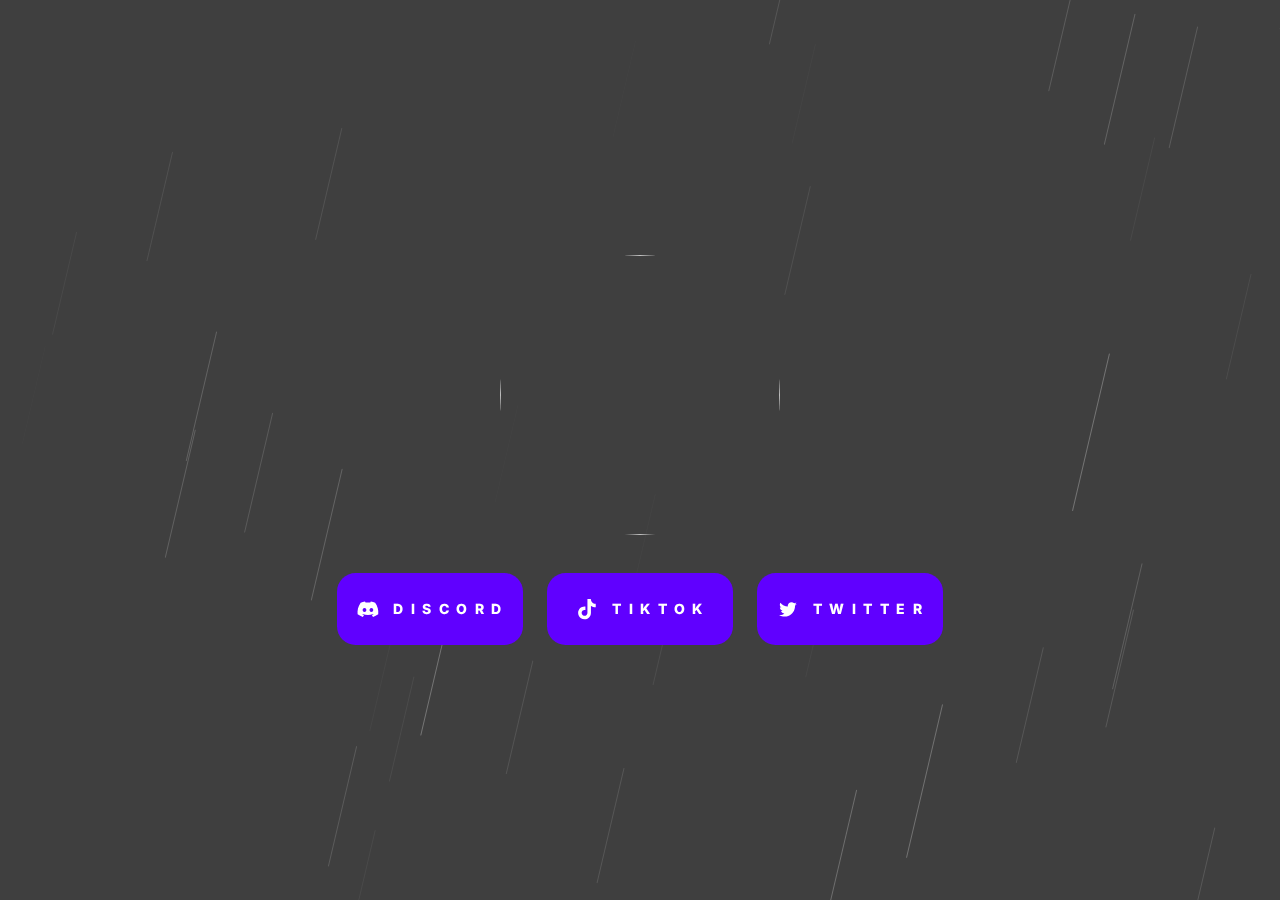
==== commit f52bbcfb: "Update index.html" ====
--- a/atlas/index.html
+++ b/atlas/index.html
@@ -7,4 +7,4 @@
       <meta property="og:description" content="my silly little website i do silly little things on">
       <meta property="description" content="my silly little website i do silly little things on">
 
-<!DOCTYPE HTML><html lang="en"><head><title>ATLAS EXPERIENCES</title><meta charset="utf-8" /><meta name="viewport" content="width=device-width,initial-scale=1" /><meta name="color-scheme" content="light only" /><meta name="description" content="Official ATLAS website." /><meta property="og:site_name" content="" /><meta property="og:title" content="ATLAS EXPERIENCES" /><meta property="og:type" content="website" /><meta property="og:description" content="Official ATLAS website." /><meta property="og:image" content="" /><meta property="og:image:type" content="image/jpeg" /><meta property="og:image:width" content="1280" /><meta property="og:image:height" content="800" /><meta property="og:url" content="" /><meta property="twitter:card" content="summary_large_image" /><link rel="canonical" href="" /><link href="https://fonts.googleapis.com/css?display=swap&family=Inter:800,800italic" rel="stylesheet" type="text/css" /><style>html,body,div,span,applet,object,iframe,h1,h2,h3,h4,h5,h6,p,blockquote,pre,a,abbr,acronym,address,big,cite,code,del,dfn,em,img,ins,kbd,q,s,samp,small,strike,strong,sub,sup,tt,var,b,u,i,center,dl,dt,dd,ol,ul,li,fieldset,form,label,legend,table,caption,tbody,tfoot,thead,tr,th,td,article,aside,canvas,details,embed,figure,figcaption,footer,header,hgroup,menu,nav,output,ruby,section,summary,time,mark,audio,video{margin:0;padding:0;border:0;font-size:100%;font:inherit;vertical-align:baseline;}article,aside,details,figcaption,figure,footer,header,hgroup,menu,nav,section{display:block;}body{line-height:1;}ol,ul{list-style:none;}blockquote,q{quotes:none;}blockquote:before,blockquote:after,q:before,q:after{content:'';content:none;}table{border-collapse:collapse;border-spacing:0;}body{-webkit-text-size-adjust:none}mark{background-color:transparent;color:inherit}input::-moz-focus-inner{border:0;padding:0}input[type="text"],input[type="email"],select,textarea{-moz-appearance:none;-webkit-appearance:none;-ms-appearance:none;appearance:none}*, *:before, *:after {box-sizing: border-box;}body {line-height: 1.0;min-height: var(--viewport-height);min-width: 320px;overflow-x: hidden;word-wrap: break-word;}body:before {content: '';display: block;background-attachment: scroll;height: var(--background-height);left: 0;pointer-events: none;position: fixed;top: 0;transform: scale(1);width: 100vw;z-index: 0;background-image: url('data:image/svg+xml;charset=utf8,%3Csvg%20width%3D%22640%22%20height%3D%22480%22%20viewBox%3D%220%200%20640%20480%22%20xmlns%3D%22http%3A%2F%2Fwww.w3.org%2F2000%2Fsvg%22%3E%20%3Cstyle%20type%3D%22text%2Fcss%22%3E%20line%20%7B%20vector-effect%3A%20non-scaling-stroke%3B%20stroke%3A%20rgba(255,255,255,0.278)%3B%20stroke-linecap%3A%20round%3B%20stroke-width%3A%201.01px%3B%20%7D%20%3C%2Fstyle%3E%20%3Cline%20x1%3D%2238.9624%22%20y1%3D%22-165.5514%22%20x2%3D%2250.1205%22%20y2%3D%22-213.012%22%20stroke-opacity%3D%220.05%22%3E%20%3CanimateMotion%20path%3D%22M%200%2C0%20L%20-156.2136%2C664.4486%22%20dur%3D%221000ms%22%20repeatCount%3D%22indefinite%22%20calcMode%3D%22linear%22%20%2F%3E%20%3C%2Fline%3E%20%3Cline%20x1%3D%22206.3341%22%20y1%3D%22-877.4607%22%20x2%3D%22217.4922%22%20y2%3D%22-924.9213%22%20stroke-opacity%3D%220.05%22%3E%20%3CanimateMotion%20path%3D%22M%200%2C0%20L%20-167.3717%2C711.9092%22%20dur%3D%221000ms%22%20repeatCount%3D%22indefinite%22%20calcMode%3D%22linear%22%20%2F%3E%20%3C%2Fline%3E%20%3Cline%20x1%3D%22478.0596%22%20y1%3D%22257.5266%22%20x2%3D%22492.3077%22%20y2%3D%22196.9231%22%20stroke-opacity%3D%220.55%22%3E%20%3CanimateMotion%20path%3D%22M%200%2C0%20L%20-199.4728%2C848.4498%22%20dur%3D%221000ms%22%20repeatCount%3D%22indefinite%22%20calcMode%3D%22linear%22%20%2F%3E%20%3C%2Fline%3E%20%3Cline%20x1%3D%22691.7805%22%20y1%3D%22-651.5267%22%20x2%3D%22706.0285%22%20y2%3D%22-712.1302%22%20stroke-opacity%3D%220.55%22%3E%20%3CanimateMotion%20path%3D%22M%200%2C0%20L%20-213.7208%2C909.0533%22%20dur%3D%221000ms%22%20repeatCount%3D%22indefinite%22%20calcMode%3D%22linear%22%20%2F%3E%20%3C%2Fline%3E%20%3Cline%20x1%3D%22243.8228%22%20y1%3D%22-122.7954%22%20x2%3D%22258.1443%22%20y2%3D%22-183.7113%22%20stroke-opacity%3D%220.56%22%3E%20%3CanimateMotion%20path%3D%22M%200%2C0%20L%20-200.501%2C852.8232%22%20dur%3D%221000ms%22%20repeatCount%3D%22indefinite%22%20calcMode%3D%22linear%22%20%2F%3E%20%3C%2Fline%3E%20%3Cline%20x1%3D%22458.6453%22%20y1%3D%22-1036.5345%22%20x2%3D%22472.9668%22%20y2%3D%22-1097.4505%22%20stroke-opacity%3D%220.56%22%3E%20%3CanimateMotion%20path%3D%22M%200%2C0%20L%20-214.8225%2C913.7392%22%20dur%3D%221000ms%22%20repeatCount%3D%22indefinite%22%20calcMode%3D%22linear%22%20%2F%3E%20%3C%2Fline%3E%20%3Cline%20x1%3D%22-68.1872%22%20y1%3D%22335.6961%22%20x2%3D%22-54.6341%22%20y2%3D%22278.0488%22%20stroke-opacity%3D%220.45%22%3E%20%3CanimateMotion%20path%3D%22M%200%2C0%20L%20-189.7424%2C807.062%22%20dur%3D%221000ms%22%20repeatCount%3D%22indefinite%22%20calcMode%3D%22linear%22%20%2F%3E%20%3C%2Fline%3E%20%3Cline%20x1%3D%22135.1083%22%20y1%3D%22-529.0132%22%20x2%3D%22148.6613%22%20y2%3D%22-586.6605%22%20stroke-opacity%3D%220.45%22%3E%20%3CanimateMotion%20path%3D%22M%200%2C0%20L%20-203.2954%2C864.7092%22%20dur%3D%221000ms%22%20repeatCount%3D%22indefinite%22%20calcMode%3D%22linear%22%20%2F%3E%20%3C%2Fline%3E%20%3Cline%20x1%3D%22286.0163%22%20y1%3D%22529.7654%22%20x2%3D%22298.4753%22%20y2%3D%22476.7713%22%20stroke-opacity%3D%220.27%22%3E%20%3CanimateMotion%20path%3D%22M%200%2C0%20L%20-174.4269%2C741.9179%22%20dur%3D%221000ms%22%20repeatCount%3D%22indefinite%22%20calcMode%3D%22linear%22%20%2F%3E%20%3C%2Fline%3E%20%3Cline%20x1%3D%22472.9022%22%20y1%3D%22-265.1466%22%20x2%3D%22485.3613%22%20y2%3D%22-318.1408%22%20stroke-opacity%3D%220.27%22%3E%20%3CanimateMotion%20path%3D%22M%200%2C0%20L%20-186.8859%2C794.9121%22%20dur%3D%221000ms%22%20repeatCount%3D%22indefinite%22%20calcMode%3D%22linear%22%20%2F%3E%20%3C%2Fline%3E%20%3Cline%20x1%3D%22394.9783%22%20y1%3D%22691.7271%22%20x2%3D%22412.9032%22%20y2%3D%22615.4839%22%20stroke-opacity%3D%220.95%22%3E%20%3CanimateMotion%20path%3D%22M%200%2C0%20L%20-250.9496%2C1067.4045%22%20dur%3D%221000ms%22%20repeatCount%3D%22indefinite%22%20calcMode%3D%22linear%22%20%2F%3E%20%3C%2Fline%3E%20%3Cline%20x1%3D%22663.8529%22%20y1%3D%22-451.9207%22%20x2%3D%22681.7778%22%20y2%3D%22-528.1638%22%20stroke-opacity%3D%220.95%22%3E%20%3CanimateMotion%20path%3D%22M%200%2C0%20L%20-268.8746%2C1143.6477%22%20dur%3D%221000ms%22%20repeatCount%3D%22indefinite%22%20calcMode%3D%22linear%22%20%2F%3E%20%3C%2Fline%3E%20%3Cline%20x1%3D%22538.4777%22%20y1%3D%22284.9882%22%20x2%3D%22552.6531%22%20y2%3D%22224.6939%22%20stroke-opacity%3D%220.54%22%3E%20%3CanimateMotion%20path%3D%22M%200%2C0%20L%20-198.4551%2C844.1209%22%20dur%3D%221000ms%22%20repeatCount%3D%22indefinite%22%20calcMode%3D%22linear%22%20%2F%3E%20%3C%2Fline%3E%20%3Cline%20x1%3D%22751.1081%22%20y1%3D%22-619.4271%22%20x2%3D%22765.2835%22%20y2%3D%22-679.7214%22%20stroke-opacity%3D%220.54%22%3E%20%3CanimateMotion%20path%3D%22M%200%2C0%20L%20-212.6304%2C904.4153%22%20dur%3D%221000ms%22%20repeatCount%3D%22indefinite%22%20calcMode%3D%22linear%22%20%2F%3E%20%3C%2Fline%3E%20%3Cline%20x1%3D%22105.7549%22%20y1%3D%22527.3906%22%20x2%3D%22121.105%22%20y2%3D%22462.0994%22%20stroke-opacity%3D%220.69%22%3E%20%3CanimateMotion%20path%3D%22M%200%2C0%20L%20-214.9016%2C914.0757%22%20dur%3D%221000ms%22%20repeatCount%3D%22indefinite%22%20calcMode%3D%22linear%22%20%2F%3E%20%3C%2Fline%3E%20%3Cline%20x1%3D%22336.0066%22%20y1%3D%22-451.9763%22%20x2%3D%22351.3567%22%20y2%3D%22-517.2674%22%20stroke-opacity%3D%220.69%22%3E%20%3CanimateMotion%20path%3D%22M%200%2C0%20L%20-230.2517%2C979.3668%22%20dur%3D%221000ms%22%20repeatCount%3D%22indefinite%22%20calcMode%3D%22linear%22%20%2F%3E%20%3C%2Fline%3E%20%3Cline%20x1%3D%22502.5364%22%20y1%3D%22298.339%22%20x2%3D%22517.8022%22%20y2%3D%22233.4066%22%20stroke-opacity%3D%220.68%22%3E%20%3CanimateMotion%20path%3D%22M%200%2C0%20L%20-213.7208%2C909.0533%22%20dur%3D%221000ms%22%20repeatCount%3D%22indefinite%22%20calcMode%3D%22linear%22%20%2F%3E%20%3C%2Fline%3E%20%3Cline%20x1%3D%22731.523%22%20y1%3D%22-675.6467%22%20x2%3D%22746.7888%22%20y2%3D%22-740.5791%22%20stroke-opacity%3D%220.68%22%3E%20%3CanimateMotion%20path%3D%22M%200%2C0%20L%20-228.9866%2C973.9857%22%20dur%3D%221000ms%22%20repeatCount%3D%22indefinite%22%20calcMode%3D%22linear%22%20%2F%3E%20%3C%2Fline%3E%20%3Cline%20x1%3D%22146.9816%22%20y1%3D%22541.755%22%20x2%3D%22158.6555%22%20y2%3D%22492.1008%22%20stroke-opacity%3D%220.12%22%3E%20%3CanimateMotion%20path%3D%22M%200%2C0%20L%20-163.4336%2C695.1584%22%20dur%3D%221000ms%22%20repeatCount%3D%22indefinite%22%20calcMode%3D%22linear%22%20%2F%3E%20%3C%2Fline%3E%20%3Cline%20x1%3D%22322.089%22%20y1%3D%22-203.0576%22%20x2%3D%22333.7629%22%20y2%3D%22-252.7117%22%20stroke-opacity%3D%220.12%22%3E%20%3CanimateMotion%20path%3D%22M%200%2C0%20L%20-175.1074%2C744.8126%22%20dur%3D%221000ms%22%20repeatCount%3D%22indefinite%22%20calcMode%3D%22linear%22%20%2F%3E%20%3C%2Fline%3E%20%3Cline%20x1%3D%2244.0306%22%20y1%3D%22454.2266%22%20x2%3D%2259.1304%22%20y2%3D%22390.0%22%20stroke-opacity%3D%220.66%22%3E%20%3CanimateMotion%20path%3D%22M%200%2C0%20L%20-211.3978%2C899.1723%22%20dur%3D%221000ms%22%20repeatCount%3D%22indefinite%22%20calcMode%3D%22linear%22%20%2F%3E%20%3C%2Fline%3E%20%3Cline%20x1%3D%22270.5282%22%20y1%3D%22-509.1723%22%20x2%3D%22285.6281%22%20y2%3D%22-573.3989%22%20stroke-opacity%3D%220.66%22%3E%20%3CanimateMotion%20path%3D%22M%200%2C0%20L%20-226.4976%2C963.3989%22%20dur%3D%221000ms%22%20repeatCount%3D%22indefinite%22%20calcMode%3D%22linear%22%20%2F%3E%20%3C%2Fline%3E%20%3Cline%20x1%3D%22-12.6654%22%20y1%3D%22347.8349%22%20x2%3D%22-0.6897%22%20y2%3D%22296.8966%22%20stroke-opacity%3D%220.18%22%3E%20%3CanimateMotion%20path%3D%22M%200%2C0%20L%20-167.6603%2C713.1366%22%20dur%3D%221000ms%22%20repeatCount%3D%22indefinite%22%20calcMode%3D%22linear%22%20%2F%3E%20%3C%2Fline%3E%20%3Cline%20x1%3D%22166.9707%22%20y1%3D%22-416.2401%22%20x2%3D%22178.9464%22%20y2%3D%22-467.1784%22%20stroke-opacity%3D%220.18%22%3E%20%3CanimateMotion%20path%3D%22M%200%2C0%20L%20-179.636%2C764.075%22%20dur%3D%221000ms%22%20repeatCount%3D%22indefinite%22%20calcMode%3D%22linear%22%20%2F%3E%20%3C%2Fline%3E%20%3Cline%20x1%3D%22508.2259%22%20y1%3D%22568.8005%22%20x2%3D%22521.9802%22%20y2%3D%22510.297%22%20stroke-opacity%3D%220.48%22%3E%20%3CanimateMotion%20path%3D%22M%200%2C0%20L%20-192.5604%2C819.048%22%20dur%3D%221000ms%22%20repeatCount%3D%22indefinite%22%20calcMode%3D%22linear%22%20%2F%3E%20%3C%2Fline%3E%20%3Cline%20x1%3D%22714.5406%22%20y1%3D%22-308.751%22%20x2%3D%22728.2949%22%20y2%3D%22-367.2544%22%20stroke-opacity%3D%220.48%22%3E%20%3CanimateMotion%20path%3D%22M%200%2C0%20L%20-206.3147%2C877.5515%22%20dur%3D%221000ms%22%20repeatCount%3D%22indefinite%22%20calcMode%3D%22linear%22%20%2F%3E%20%3C%2Fline%3E%20%3Cline%20x1%3D%22518.1452%22%20y1%3D%22186.1652%22%20x2%3D%22531.7647%22%20y2%3D%22128.2353%22%20stroke-opacity%3D%220.46%22%3E%20%3CanimateMotion%20path%3D%22M%200%2C0%20L%20-190.6725%2C811.0181%22%20dur%3D%221000ms%22%20repeatCount%3D%22indefinite%22%20calcMode%3D%22linear%22%20%2F%3E%20%3C%2Fline%3E%20%3Cline%20x1%3D%22722.4372%22%20y1%3D%22-682.7829%22%20x2%3D%22736.0567%22%20y2%3D%22-740.7127%22%20stroke-opacity%3D%220.46%22%3E%20%3CanimateMotion%20path%3D%22M%200%2C0%20L%20-204.292%2C868.948%22%20dur%3D%221000ms%22%20repeatCount%3D%22indefinite%22%20calcMode%3D%22linear%22%20%2F%3E%20%3C%2Fline%3E%20%3Cline%20x1%3D%22453.4694%22%20y1%3D%2269.0421%22%20x2%3D%22470.9434%22%20y2%3D%22-5.283%22%20stroke-opacity%3D%220.91%22%3E%20%3CanimateMotion%20path%3D%22M%200%2C0%20L%20-244.6364%2C1040.5516%22%20dur%3D%221000ms%22%20repeatCount%3D%22indefinite%22%20calcMode%3D%22linear%22%20%2F%3E%20%3C%2Fline%3E%20%3Cline%20x1%3D%22715.5798%22%20y1%3D%22-1045.8346%22%20x2%3D%22733.0539%22%20y2%3D%22-1120.1597%22%20stroke-opacity%3D%220.91%22%3E%20%3CanimateMotion%20path%3D%22M%200%2C0%20L%20-262.1105%2C1114.8767%22%20dur%3D%221000ms%22%20repeatCount%3D%22indefinite%22%20calcMode%3D%22linear%22%20%2F%3E%20%3C%2Fline%3E%20%3Cline%20x1%3D%22476.4346%22%20y1%3D%22524.8854%22%20x2%3D%22494.8344%22%20y2%3D%22446.6225%22%20stroke-opacity%3D%220.99%22%3E%20%3CanimateMotion%20path%3D%22M%200%2C0%20L%20-257.5973%2C1095.6801%22%20dur%3D%221000ms%22%20repeatCount%3D%22indefinite%22%20calcMode%3D%22linear%22%20%2F%3E%20%3C%2Fline%3E%20%3Cline%20x1%3D%22752.4317%22%20y1%3D%22-649.0576%22%20x2%3D%22770.8315%22%20y2%3D%22-727.3205%22%20stroke-opacity%3D%220.99%22%3E%20%3CanimateMotion%20path%3D%22M%200%2C0%20L%20-275.9971%2C1173.943%22%20dur%3D%221000ms%22%20repeatCount%3D%22indefinite%22%20calcMode%3D%22linear%22%20%2F%3E%20%3C%2Fline%3E%20%3Cline%20x1%3D%22445.7084%22%20y1%3D%22-169.5764%22%20x2%3D%22459.1304%22%20y2%3D%22-226.6667%22%20stroke-opacity%3D%220.43%22%3E%20%3CanimateMotion%20path%3D%22M%200%2C0%20L%20-187.9091%2C799.2643%22%20dur%3D%221000ms%22%20repeatCount%3D%22indefinite%22%20calcMode%3D%22linear%22%20%2F%3E%20%3C%2Fline%3E%20%3Cline%20x1%3D%22647.0396%22%20y1%3D%22-1025.9309%22%20x2%3D%22660.4617%22%20y2%3D%22-1083.0212%22%20stroke-opacity%3D%220.43%22%3E%20%3CanimateMotion%20path%3D%22M%200%2C0%20L%20-201.3312%2C856.3546%22%20dur%3D%221000ms%22%20repeatCount%3D%22indefinite%22%20calcMode%3D%22linear%22%20%2F%3E%20%3C%2Fline%3E%20%3Cline%20x1%3D%22351.149%22%20y1%3D%22337.7977%22%20x2%3D%22363.8356%22%20y2%3D%22283.8356%22%20stroke-opacity%3D%220.31%22%3E%20%3CanimateMotion%20path%3D%22M%200%2C0%20L%20-177.6127%2C755.469%22%20dur%3D%221000ms%22%20repeatCount%3D%22indefinite%22%20calcMode%3D%22linear%22%20%2F%3E%20%3C%2Fline%3E%20%3Cline%20x1%3D%22541.4484%22%20y1%3D%22-471.6333%22%20x2%3D%22554.135%22%20y2%3D%22-525.5954%22%20stroke-opacity%3D%220.31%22%3E%20%3CanimateMotion%20path%3D%22M%200%2C0%20L%20-190.2994%2C809.431%22%20dur%3D%221000ms%22%20repeatCount%3D%22indefinite%22%20calcMode%3D%22linear%22%20%2F%3E%20%3C%2Fline%3E%20%3Cline%20x1%3D%22398.1982%22%20y1%3D%22-215.1538%22%20x2%3D%22411.4286%22%20y2%3D%22-271.4286%22%20stroke-opacity%3D%220.4%22%3E%20%3CanimateMotion%20path%3D%22M%200%2C0%20L%20-185.2247%2C787.8462%22%20dur%3D%221000ms%22%20repeatCount%3D%22indefinite%22%20calcMode%3D%22linear%22%20%2F%3E%20%3C%2Fline%3E%20%3Cline%20x1%3D%22596.6533%22%20y1%3D%22-1059.2748%22%20x2%3D%22609.8836%22%20y2%3D%22-1115.5495%22%20stroke-opacity%3D%220.4%22%3E%20%3CanimateMotion%20path%3D%22M%200%2C0%20L%20-198.4551%2C844.1209%22%20dur%3D%221000ms%22%20repeatCount%3D%22indefinite%22%20calcMode%3D%22linear%22%20%2F%3E%20%3C%2Fline%3E%20%3Cline%20x1%3D%22269.8851%22%20y1%3D%22239.2619%22%20x2%3D%22281.1336%22%20y2%3D%22191.417%22%20stroke-opacity%3D%220.05%22%3E%20%3CanimateMotion%20path%3D%22M%200%2C0%20L%20-157.4785%2C669.8288%22%20dur%3D%221000ms%22%20repeatCount%3D%22indefinite%22%20calcMode%3D%22linear%22%20%2F%3E%20%3C%2Fline%3E%20%3Cline%20x1%3D%22438.6121%22%20y1%3D%22-478.4118%22%20x2%3D%22449.8606%22%20y2%3D%22-526.2567%22%20stroke-opacity%3D%220.05%22%3E%20%3CanimateMotion%20path%3D%22M%200%2C0%20L%20-168.727%2C717.6737%22%20dur%3D%221000ms%22%20repeatCount%3D%22indefinite%22%20calcMode%3D%22linear%22%20%2F%3E%20%3C%2Fline%3E%20%3Cline%20x1%3D%22115.4067%22%20y1%3D%22315.2004%22%20x2%3D%22128.4507%22%20y2%3D%22259.7183%22%20stroke-opacity%3D%220.37%22%3E%20%3CanimateMotion%20path%3D%22M%200%2C0%20L%20-182.6159%2C776.7498%22%20dur%3D%221000ms%22%20repeatCount%3D%22indefinite%22%20calcMode%3D%22linear%22%20%2F%3E%20%3C%2Fline%3E%20%3Cline%20x1%3D%22311.0666%22%20y1%3D%22-517.0315%22%20x2%3D%22324.1106%22%20y2%3D%22-572.5136%22%20stroke-opacity%3D%220.37%22%3E%20%3CanimateMotion%20path%3D%22M%200%2C0%20L%20-195.6599%2C832.2319%22%20dur%3D%221000ms%22%20repeatCount%3D%22indefinite%22%20calcMode%3D%22linear%22%20%2F%3E%20%3C%2Fline%3E%20%3Cline%20x1%3D%2252.8186%22%20y1%3D%22-26.2779%22%20x2%3D%2265.6221%22%20y2%3D%22-80.7373%22%20stroke-opacity%3D%220.33%22%3E%20%3CanimateMotion%20path%3D%22M%200%2C0%20L%20-179.2497%2C762.4318%22%20dur%3D%221000ms%22%20repeatCount%3D%22indefinite%22%20calcMode%3D%22linear%22%20%2F%3E%20%3C%2Fline%3E%20%3Cline%20x1%3D%22244.8719%22%20y1%3D%22-843.1691%22%20x2%3D%22257.6754%22%20y2%3D%22-897.6286%22%20stroke-opacity%3D%220.33%22%3E%20%3CanimateMotion%20path%3D%22M%200%2C0%20L%20-192.0533%2C816.8912%22%20dur%3D%221000ms%22%20repeatCount%3D%22indefinite%22%20calcMode%3D%22linear%22%20%2F%3E%20%3C%2Fline%3E%20%3Cline%20x1%3D%22632.7582%22%20y1%3D%22341.3873%22%20x2%3D%22644.8908%22%20y2%3D%22289.7817%22%20stroke-opacity%3D%220.21%22%3E%20%3CanimateMotion%20path%3D%22M%200%2C0%20L%20-169.8567%2C722.4791%22%20dur%3D%221000ms%22%20repeatCount%3D%22indefinite%22%20calcMode%3D%22linear%22%20%2F%3E%20%3C%2Fline%3E%20%3Cline%20x1%3D%22814.7476%22%20y1%3D%22-432.6974%22%20x2%3D%22826.8802%22%20y2%3D%22-484.303%22%20stroke-opacity%3D%220.21%22%3E%20%3CanimateMotion%20path%3D%22M%200%2C0%20L%20-181.9894%2C774.0847%22%20dur%3D%221000ms%22%20repeatCount%3D%22indefinite%22%20calcMode%3D%22linear%22%20%2F%3E%20%3C%2Fline%3E%20%3Cline%20x1%3D%22593.0293%22%20y1%3D%22229.6755%22%20x2%3D%22607.5%22%20y2%3D%22168.125%22%20stroke-opacity%3D%220.58%22%3E%20%3CanimateMotion%20path%3D%22M%200%2C0%20L%20-202.5895%2C861.7068%22%20dur%3D%221000ms%22%20repeatCount%3D%22indefinite%22%20calcMode%3D%22linear%22%20%2F%3E%20%3C%2Fline%3E%20%3Cline%20x1%3D%22810.0895%22%20y1%3D%22-693.5818%22%20x2%3D%22824.5602%22%20y2%3D%22-755.1323%22%20stroke-opacity%3D%220.58%22%3E%20%3CanimateMotion%20path%3D%22M%200%2C0%20L%20-217.0602%2C923.2573%22%20dur%3D%221000ms%22%20repeatCount%3D%22indefinite%22%20calcMode%3D%22linear%22%20%2F%3E%20%3C%2Fline%3E%20%3Cline%20x1%3D%22328.9059%22%20y1%3D%22-165.2084%22%20x2%3D%22341.1454%22%20y2%3D%22-217.2687%22%20stroke-opacity%3D%220.23%22%3E%20%3CanimateMotion%20path%3D%22M%200%2C0%20L%20-171.3533%2C728.8445%22%20dur%3D%221000ms%22%20repeatCount%3D%22indefinite%22%20calcMode%3D%22linear%22%20%2F%3E%20%3C%2Fline%3E%20%3Cline%20x1%3D%22512.4986%22%20y1%3D%22-946.1132%22%20x2%3D%22524.7382%22%20y2%3D%22-998.1735%22%20stroke-opacity%3D%220.23%22%3E%20%3CanimateMotion%20path%3D%22M%200%2C0%20L%20-183.5928%2C780.9048%22%20dur%3D%221000ms%22%20repeatCount%3D%22indefinite%22%20calcMode%3D%22linear%22%20%2F%3E%20%3C%2Fline%3E%20%3Cline%20x1%3D%22203.0938%22%20y1%3D%22-19.4804%22%20x2%3D%22217.8723%22%20y2%3D%22-82.3404%22%20stroke-opacity%3D%220.62%22%3E%20%3CanimateMotion%20path%3D%22M%200%2C0%20L%20-206.9%2C880.041%22%20dur%3D%221000ms%22%20repeatCount%3D%22indefinite%22%20calcMode%3D%22linear%22%20%2F%3E%20%3C%2Fline%3E%20%3Cline%20x1%3D%22424.7723%22%20y1%3D%22-962.3814%22%20x2%3D%22439.5509%22%20y2%3D%22-1025.2415%22%20stroke-opacity%3D%220.62%22%3E%20%3CanimateMotion%20path%3D%22M%200%2C0%20L%20-221.6785%2C942.901%22%20dur%3D%221000ms%22%20repeatCount%3D%22indefinite%22%20calcMode%3D%22linear%22%20%2F%3E%20%3C%2Fline%3E%20%3Cline%20x1%3D%22278.596%22%20y1%3D%22470.7788%22%20x2%3D%22290.1245%22%20y2%3D%22421.7427%22%20stroke-opacity%3D%220.09%22%3E%20%3CanimateMotion%20path%3D%22M%200%2C0%20L%20-161.3991%2C686.505%22%20dur%3D%221000ms%22%20repeatCount%3D%22indefinite%22%20calcMode%3D%22linear%22%20%2F%3E%20%3C%2Fline%3E%20%3Cline%20x1%3D%22451.5236%22%20y1%3D%22-264.7623%22%20x2%3D%22463.0521%22%20y2%3D%22-313.7983%22%20stroke-opacity%3D%220.09%22%3E%20%3CanimateMotion%20path%3D%22M%200%2C0%20L%20-172.9276%2C735.5411%22%20dur%3D%221000ms%22%20repeatCount%3D%22indefinite%22%20calcMode%3D%22linear%22%20%2F%3E%20%3C%2Fline%3E%20%3Cline%20x1%3D%22290.7437%22%20y1%3D%22-137.3012%22%20x2%3D%22306.4407%22%20y2%3D%22-204.0678%22%20stroke-opacity%3D%220.73%22%3E%20%3CanimateMotion%20path%3D%22M%200%2C0%20L%20-219.7581%2C934.7328%22%20dur%3D%221000ms%22%20repeatCount%3D%22indefinite%22%20calcMode%3D%22linear%22%20%2F%3E%20%3C%2Fline%3E%20%3Cline%20x1%3D%22526.1988%22%20y1%3D%22-1138.8006%22%20x2%3D%22541.8958%22%20y2%3D%22-1205.5672%22%20stroke-opacity%3D%220.73%22%3E%20%3CanimateMotion%20path%3D%22M%200%2C0%20L%20-235.4552%2C1001.4994%22%20dur%3D%221000ms%22%20repeatCount%3D%22indefinite%22%20calcMode%3D%22linear%22%20%2F%3E%20%3C%2Fline%3E%20%3Cline%20x1%3D%2261.9728%22%20y1%3D%22-160.7791%22%20x2%3D%2273.8462%22%20y2%3D%22-211.2821%22%20stroke-opacity%3D%220.16%22%3E%20%3CanimateMotion%20path%3D%22M%200%2C0%20L%20-166.2273%2C707.0415%22%20dur%3D%221000ms%22%20repeatCount%3D%22indefinite%22%20calcMode%3D%22linear%22%20%2F%3E%20%3C%2Fline%3E%20%3Cline%20x1%3D%22240.0735%22%20y1%3D%22-918.3235%22%20x2%3D%22251.9468%22%20y2%3D%22-968.8265%22%20stroke-opacity%3D%220.16%22%3E%20%3CanimateMotion%20path%3D%22M%200%2C0%20L%20-178.1007%2C757.5444%22%20dur%3D%221000ms%22%20repeatCount%3D%22indefinite%22%20calcMode%3D%22linear%22%20%2F%3E%20%3C%2Fline%3E%20%3Cline%20x1%3D%22644.7206%22%20y1%3D%22201.3492%22%20x2%3D%22659.267%22%20y2%3D%22139.4764%22%20stroke-opacity%3D%220.59%22%3E%20%3CanimateMotion%20path%3D%22M%200%2C0%20L%20-203.6502%2C866.2183%22%20dur%3D%221000ms%22%20repeatCount%3D%22indefinite%22%20calcMode%3D%22linear%22%20%2F%3E%20%3C%2Fline%3E%20%3Cline%20x1%3D%22862.9172%22%20y1%3D%22-726.7419%22%20x2%3D%22877.4637%22%20y2%3D%22-788.6146%22%20stroke-opacity%3D%220.59%22%3E%20%3CanimateMotion%20path%3D%22M%200%2C0%20L%20-218.1967%2C928.0911%22%20dur%3D%221000ms%22%20repeatCount%3D%22indefinite%22%20calcMode%3D%22linear%22%20%2F%3E%20%3C%2Fline%3E%20%3Cline%20x1%3D%22508.4742%22%20y1%3D%22562.8449%22%20x2%3D%22523.1746%22%20y2%3D%22500.3175%22%20stroke-opacity%3D%220.61%22%3E%20%3CanimateMotion%20path%3D%22M%200%2C0%20L%20-205.8052%2C875.3847%22%20dur%3D%221000ms%22%20repeatCount%3D%22indefinite%22%20calcMode%3D%22linear%22%20%2F%3E%20%3C%2Fline%3E%20%3Cline%20x1%3D%22728.9799%22%20y1%3D%22-375.0672%22%20x2%3D%22743.6802%22%20y2%3D%22-437.5947%22%20stroke-opacity%3D%220.61%22%3E%20%3CanimateMotion%20path%3D%22M%200%2C0%20L%20-220.5056%2C937.9121%22%20dur%3D%221000ms%22%20repeatCount%3D%22indefinite%22%20calcMode%3D%22linear%22%20%2F%3E%20%3C%2Fline%3E%20%3Cline%20x1%3D%22215.8887%22%20y1%3D%2231.6224%22%20x2%3D%22232.7273%22%20y2%3D%22-40.0%22%20stroke-opacity%3D%220.85%22%3E%20%3CanimateMotion%20path%3D%22M%200%2C0%20L%20-235.7406%2C1002.7133%22%20dur%3D%221000ms%22%20repeatCount%3D%22indefinite%22%20calcMode%3D%22linear%22%20%2F%3E%20%3C%2Fline%3E%20%3Cline%20x1%3D%22468.4678%22%20y1%3D%22-1042.7133%22%20x2%3D%22485.3064%22%20y2%3D%22-1114.3357%22%20stroke-opacity%3D%220.85%22%3E%20%3CanimateMotion%20path%3D%22M%200%2C0%20L%20-252.5792%2C1074.3357%22%20dur%3D%221000ms%22%20repeatCount%3D%22indefinite%22%20calcMode%3D%22linear%22%20%2F%3E%20%3C%2Fline%3E%20%3Cline%20x1%3D%2276.8926%22%20y1%3D%22474.2598%22%20x2%3D%2290.8543%22%20y2%3D%22414.8744%22%20stroke-opacity%3D%220.51%22%3E%20%3CanimateMotion%20path%3D%22M%200%2C0%20L%20-195.4633%2C831.3955%22%20dur%3D%221000ms%22%20repeatCount%3D%22indefinite%22%20calcMode%3D%22linear%22%20%2F%3E%20%3C%2Fline%3E%20%3Cline%20x1%3D%22286.3175%22%20y1%3D%22-416.5211%22%20x2%3D%22300.2792%22%20y2%3D%22-475.9065%22%20stroke-opacity%3D%220.51%22%3E%20%3CanimateMotion%20path%3D%22M%200%2C0%20L%20-209.4249%2C890.7809%22%20dur%3D%221000ms%22%20repeatCount%3D%22indefinite%22%20calcMode%3D%22linear%22%20%2F%3E%20%3C%2Fline%3E%20%3Cline%20x1%3D%22680.985%22%20y1%3D%22151.1897%22%20x2%3D%22693.3333%22%20y2%3D%2298.6667%22%20stroke-opacity%3D%220.25%22%3E%20%3CanimateMotion%20path%3D%22M%200%2C0%20L%20-172.8764%2C735.3231%22%20dur%3D%221000ms%22%20repeatCount%3D%22indefinite%22%20calcMode%3D%22linear%22%20%2F%3E%20%3C%2Fline%3E%20%3Cline%20x1%3D%22866.2097%22%20y1%3D%22-636.6565%22%20x2%3D%22878.5581%22%20y2%3D%22-689.1795%22%20stroke-opacity%3D%220.25%22%3E%20%3CanimateMotion%20path%3D%22M%200%2C0%20L%20-185.2247%2C787.8462%22%20dur%3D%221000ms%22%20repeatCount%3D%22indefinite%22%20calcMode%3D%22linear%22%20%2F%3E%20%3C%2Fline%3E%20%3Cline%20x1%3D%22-25.813%22%20y1%3D%22394.1709%22%20x2%3D%22-14.4262%22%20y2%3D%22345.7377%22%20stroke-opacity%3D%220.06%22%3E%20%3CanimateMotion%20path%3D%22M%200%2C0%20L%20-159.4147%2C678.0644%22%20dur%3D%221000ms%22%20repeatCount%3D%22indefinite%22%20calcMode%3D%22linear%22%20%2F%3E%20%3C%2Fline%3E%20%3Cline%20x1%3D%22144.9885%22%20y1%3D%22-332.3266%22%20x2%3D%22156.3753%22%20y2%3D%22-380.7598%22%20stroke-opacity%3D%220.06%22%3E%20%3CanimateMotion%20path%3D%22M%200%2C0%20L%20-170.8015%2C726.4975%22%20dur%3D%221000ms%22%20repeatCount%3D%22indefinite%22%20calcMode%3D%22linear%22%20%2F%3E%20%3C%2Fline%3E%20%3Cline%20x1%3D%22399.4162%22%20y1%3D%22148.0915%22%20x2%3D%22411.1392%22%20y2%3D%2298.2278%22%20stroke-opacity%3D%220.13%22%3E%20%3CanimateMotion%20path%3D%22M%200%2C0%20L%20-164.1232%2C698.0916%22%20dur%3D%221000ms%22%20repeatCount%3D%22indefinite%22%20calcMode%3D%22linear%22%20%2F%3E%20%3C%2Fline%3E%20%3Cline%20x1%3D%22575.2624%22%20y1%3D%22-599.8637%22%20x2%3D%22586.9855%22%20y2%3D%22-649.7274%22%20stroke-opacity%3D%220.13%22%3E%20%3CanimateMotion%20path%3D%22M%200%2C0%20L%20-175.8463%2C747.9553%22%20dur%3D%221000ms%22%20repeatCount%3D%22indefinite%22%20calcMode%3D%22linear%22%20%2F%3E%20%3C%2Fline%3E%20%3Cline%20x1%3D%22358.4235%22%20y1%3D%22246.7404%22%20x2%3D%22370.0%22%20y2%3D%22197.5%22%20stroke-opacity%3D%220.1%22%3E%20%3CanimateMotion%20path%3D%22M%200%2C0%20L%20-162.0716%2C689.3654%22%20dur%3D%221000ms%22%20repeatCount%3D%22indefinite%22%20calcMode%3D%22linear%22%20%2F%3E%20%3C%2Fline%3E%20%3Cline%20x1%3D%22532.0716%22%20y1%3D%22-491.8654%22%20x2%3D%22543.6482%22%20y2%3D%22-541.1058%22%20stroke-opacity%3D%220.1%22%3E%20%3CanimateMotion%20path%3D%22M%200%2C0%20L%20-173.6482%2C738.6058%22%20dur%3D%221000ms%22%20repeatCount%3D%22indefinite%22%20calcMode%3D%22linear%22%20%2F%3E%20%3C%2Fline%3E%20%3Cline%20x1%3D%22624.5646%22%20y1%3D%22388.9872%22%20x2%3D%22640.0%22%20y2%3D%22323.3333%22%20stroke-opacity%3D%220.7%22%3E%20%3CanimateMotion%20path%3D%22M%200%2C0%20L%20-216.0955%2C919.1539%22%20dur%3D%221000ms%22%20repeatCount%3D%22indefinite%22%20calcMode%3D%22linear%22%20%2F%3E%20%3C%2Fline%3E%20%3Cline%20x1%3D%22856.0955%22%20y1%3D%22-595.8206%22%20x2%3D%22871.5309%22%20y2%3D%22-661.4744%22%20stroke-opacity%3D%220.7%22%3E%20%3CanimateMotion%20path%3D%22M%200%2C0%20L%20-231.5309%2C984.8078%22%20dur%3D%221000ms%22%20repeatCount%3D%22indefinite%22%20calcMode%3D%22linear%22%20%2F%3E%20%3C%2Fline%3E%20%3Cline%20x1%3D%22413.4775%22%20y1%3D%22-481.2154%22%20x2%3D%22432.0%22%20y2%3D%22-560.0%22%20stroke-opacity%3D%221.0%22%3E%20%3CanimateMotion%20path%3D%22M%200%2C0%20L%20-259.3146%2C1102.9847%22%20dur%3D%221000ms%22%20repeatCount%3D%22indefinite%22%20calcMode%3D%22linear%22%20%2F%3E%20%3C%2Fline%3E%20%3Cline%20x1%3D%22691.3146%22%20y1%3D%22-1662.9847%22%20x2%3D%22709.8371%22%20y2%3D%22-1741.7693%22%20stroke-opacity%3D%221.0%22%3E%20%3CanimateMotion%20path%3D%22M%200%2C0%20L%20-277.8371%2C1181.7693%22%20dur%3D%221000ms%22%20repeatCount%3D%22indefinite%22%20calcMode%3D%22linear%22%20%2F%3E%20%3C%2Fline%3E%20%3Cline%20x1%3D%22193.6872%22%20y1%3D%2215.2212%22%20x2%3D%22208.0829%22%20y2%3D%22-46.0104%22%20stroke-opacity%3D%220.57%22%3E%20%3CanimateMotion%20path%3D%22M%200%2C0%20L%20-201.5399%2C857.242%22%20dur%3D%221000ms%22%20repeatCount%3D%22indefinite%22%20calcMode%3D%22linear%22%20%2F%3E%20%3C%2Fline%3E%20%3Cline%20x1%3D%22409.6228%22%20y1%3D%22-903.2523%22%20x2%3D%22424.0185%22%20y2%3D%22-964.4839%22%20stroke-opacity%3D%220.57%22%3E%20%3CanimateMotion%20path%3D%22M%200%2C0%20L%20-215.9356%2C918.4736%22%20dur%3D%221000ms%22%20repeatCount%3D%22indefinite%22%20calcMode%3D%22linear%22%20%2F%3E%20%3C%2Fline%3E%20%3Cline%20x1%3D%22597.3099%22%20y1%3D%22130.3149%22%20x2%3D%22610.2326%22%20y2%3D%2275.3488%22%20stroke-opacity%3D%220.35%22%3E%20%3CanimateMotion%20path%3D%22M%200%2C0%20L%20-180.9172%2C769.5242%22%20dur%3D%221000ms%22%20repeatCount%3D%22indefinite%22%20calcMode%3D%22linear%22%20%2F%3E%20%3C%2Fline%3E%20%3Cline%20x1%3D%22791.1497%22%20y1%3D%22-694.1754%22%20x2%3D%22804.0724%22%20y2%3D%22-749.1414%22%20stroke-opacity%3D%220.35%22%3E%20%3CanimateMotion%20path%3D%22M%200%2C0%20L%20-193.8398%2C824.4902%22%20dur%3D%221000ms%22%20repeatCount%3D%22indefinite%22%20calcMode%3D%22linear%22%20%2F%3E%20%3C%2Fline%3E%20%3Cline%20x1%3D%22142.5934%22%20y1%3D%22137.8522%22%20x2%3D%22158.2022%22%20y2%3D%2271.4607%22%20stroke-opacity%3D%220.72%22%3E%20%3CanimateMotion%20path%3D%22M%200%2C0%20L%20-218.5235%2C929.4815%22%20dur%3D%221000ms%22%20repeatCount%3D%22indefinite%22%20calcMode%3D%22linear%22%20%2F%3E%20%3C%2Fline%3E%20%3Cline%20x1%3D%22376.7258%22%20y1%3D%22-858.0208%22%20x2%3D%22392.3346%22%20y2%3D%22-924.4123%22%20stroke-opacity%3D%220.72%22%3E%20%3CanimateMotion%20path%3D%22M%200%2C0%20L%20-234.1324%2C995.873%22%20dur%3D%221000ms%22%20repeatCount%3D%22indefinite%22%20calcMode%3D%22linear%22%20%2F%3E%20%3C%2Fline%3E%20%3Cline%20x1%3D%22318.089%22%20y1%3D%22-206.3753%22%20x2%3D%22332.1212%22%20y2%3D%22-266.0606%22%20stroke-opacity%3D%220.52%22%3E%20%3CanimateMotion%20path%3D%22M%200%2C0%20L%20-196.4505%2C835.5945%22%20dur%3D%221000ms%22%20repeatCount%3D%22indefinite%22%20calcMode%3D%22linear%22%20%2F%3E%20%3C%2Fline%3E%20%3Cline%20x1%3D%22528.5717%22%20y1%3D%22-1101.6551%22%20x2%3D%22542.6039%22%20y2%3D%22-1161.3404%22%20stroke-opacity%3D%220.52%22%3E%20%3CanimateMotion%20path%3D%22M%200%2C0%20L%20-210.4826%2C895.2798%22%20dur%3D%221000ms%22%20repeatCount%3D%22indefinite%22%20calcMode%3D%22linear%22%20%2F%3E%20%3C%2Fline%3E%20%3Cline%20x1%3D%22-55.9135%22%20y1%3D%22368.8708%22%20x2%3D%22-44.8%22%20y2%3D%22321.6%22%20stroke-opacity%3D%220.05%22%3E%20%3CanimateMotion%20path%3D%22M%200%2C0%20L%20-155.5888%2C661.7908%22%20dur%3D%221000ms%22%20repeatCount%3D%22indefinite%22%20calcMode%3D%22linear%22%20%2F%3E%20%3C%2Fline%3E%20%3Cline%20x1%3D%22110.7888%22%20y1%3D%22-340.1908%22%20x2%3D%22121.9023%22%20y2%3D%22-387.4616%22%20stroke-opacity%3D%220.05%22%3E%20%3CanimateMotion%20path%3D%22M%200%2C0%20L%20-166.7023%2C709.0616%22%20dur%3D%221000ms%22%20repeatCount%3D%22indefinite%22%20calcMode%3D%22linear%22%20%2F%3E%20%3C%2Fline%3E%20%3Cline%20x1%3D%22599.1459%22%20y1%3D%22-316.6809%22%20x2%3D%22616.2963%22%20y2%3D%22-389.6296%22%20stroke-opacity%3D%220.88%22%3E%20%3CanimateMotion%20path%3D%22M%200%2C0%20L%20-240.1061%2C1021.2821%22%20dur%3D%221000ms%22%20repeatCount%3D%22indefinite%22%20calcMode%3D%22linear%22%20%2F%3E%20%3C%2Fline%3E%20%3Cline%20x1%3D%22856.4024%22%20y1%3D%22-1410.9117%22%20x2%3D%22873.5529%22%20y2%3D%22-1483.8605%22%20stroke-opacity%3D%220.88%22%3E%20%3CanimateMotion%20path%3D%22M%200%2C0%20L%20-257.2566%2C1094.2308%22%20dur%3D%221000ms%22%20repeatCount%3D%22indefinite%22%20calcMode%3D%22linear%22%20%2F%3E%20%3C%2Fline%3E%20%3Cline%20x1%3D%22341.2578%22%20y1%3D%22221.8158%22%20x2%3D%22354.6154%22%20y2%3D%22165.0%22%20stroke-opacity%3D%220.42%22%3E%20%3CanimateMotion%20path%3D%22M%200%2C0%20L%20-187.0057%2C795.4216%22%20dur%3D%221000ms%22%20repeatCount%3D%22indefinite%22%20calcMode%3D%22linear%22%20%2F%3E%20%3C%2Fline%3E%20%3Cline%20x1%3D%22541.6211%22%20y1%3D%22-630.4216%22%20x2%3D%22554.9787%22%20y2%3D%22-687.2375%22%20stroke-opacity%3D%220.42%22%3E%20%3CanimateMotion%20path%3D%22M%200%2C0%20L%20-200.3633%2C852.2375%22%20dur%3D%221000ms%22%20repeatCount%3D%22indefinite%22%20calcMode%3D%22linear%22%20%2F%3E%20%3C%2Fline%3E%20%3Cline%20x1%3D%22-124.5945%22%20y1%3D%22511.169%22%20x2%3D%22-106.3158%22%20y2%3D%22433.4211%22%20stroke-opacity%3D%220.98%22%3E%20%3CanimateMotion%20path%3D%22M%200%2C0%20L%20-255.9026%2C1088.4717%22%20dur%3D%221000ms%22%20repeatCount%3D%22indefinite%22%20calcMode%3D%22linear%22%20%2F%3E%20%3C%2Fline%3E%20%3Cline%20x1%3D%22149.5868%22%20y1%3D%22-655.0507%22%20x2%3D%22167.8655%22%20y2%3D%22-732.7987%22%20stroke-opacity%3D%220.98%22%3E%20%3CanimateMotion%20path%3D%22M%200%2C0%20L%20-274.1813%2C1166.2197%22%20dur%3D%221000ms%22%20repeatCount%3D%22indefinite%22%20calcMode%3D%22linear%22%20%2F%3E%20%3C%2Fline%3E%20%3Cline%20x1%3D%22210.7005%22%20y1%3D%22422.9294%22%20x2%3D%22222.0408%22%20y2%3D%22374.6939%22%20stroke-opacity%3D%220.05%22%3E%20%3CanimateMotion%20path%3D%22M%200%2C0%20L%20-158.764%2C675.2967%22%20dur%3D%221000ms%22%20repeatCount%3D%22indefinite%22%20calcMode%3D%22linear%22%20%2F%3E%20%3C%2Fline%3E%20%3Cline%20x1%3D%22380.8049%22%20y1%3D%22-300.6029%22%20x2%3D%22392.1452%22%20y2%3D%22-348.8383%22%20stroke-opacity%3D%220.05%22%3E%20%3CanimateMotion%20path%3D%22M%200%2C0%20L%20-170.1043%2C723.5322%22%20dur%3D%221000ms%22%20repeatCount%3D%22indefinite%22%20calcMode%3D%22linear%22%20%2F%3E%20%3C%2Fline%3E%20%3Cline%20x1%3D%22199.8873%22%20y1%3D%22-103.4497%22%20x2%3D%22216.9325%22%20y2%3D%22-175.9509%22%20stroke-opacity%3D%220.87%22%3E%20%3CanimateMotion%20path%3D%22M%200%2C0%20L%20-238.6331%2C1015.0166%22%20dur%3D%221000ms%22%20repeatCount%3D%22indefinite%22%20calcMode%3D%22linear%22%20%2F%3E%20%3C%2Fline%3E%20%3Cline%20x1%3D%22455.5656%22%20y1%3D%22-1190.9675%22%20x2%3D%22472.6108%22%20y2%3D%22-1263.4687%22%20stroke-opacity%3D%220.87%22%3E%20%3CanimateMotion%20path%3D%22M%200%2C0%20L%20-255.6783%2C1087.5178%22%20dur%3D%221000ms%22%20repeatCount%3D%22indefinite%22%20calcMode%3D%22linear%22%20%2F%3E%20%3C%2Fline%3E%20%3Cline%20x1%3D%22672.0308%22%20y1%3D%22-16.7339%22%20x2%3D%22687.2131%22%20y2%3D%22-81.3115%22%20stroke-opacity%3D%220.67%22%3E%20%3CanimateMotion%20path%3D%22M%200%2C0%20L%20-212.553%2C904.0858%22%20dur%3D%221000ms%22%20repeatCount%3D%22indefinite%22%20calcMode%3D%22linear%22%20%2F%3E%20%3C%2Fline%3E%20%3Cline%20x1%3D%22899.7661%22%20y1%3D%22-985.3973%22%20x2%3D%22914.9484%22%20y2%3D%22-1049.9748%22%20stroke-opacity%3D%220.67%22%3E%20%3CanimateMotion%20path%3D%22M%200%2C0%20L%20-227.7353%2C968.6634%22%20dur%3D%221000ms%22%20repeatCount%3D%22indefinite%22%20calcMode%3D%22linear%22%20%2F%3E%20%3C%2Fline%3E%20%3Cline%20x1%3D%22147.3469%22%20y1%3D%22-80.6054%22%20x2%3D%22163.787%22%20y2%3D%22-150.5325%22%20stroke-opacity%3D%220.81%22%3E%20%3CanimateMotion%20path%3D%22M%200%2C0%20L%20-230.1609%2C978.9805%22%20dur%3D%221000ms%22%20repeatCount%3D%22indefinite%22%20calcMode%3D%22linear%22%20%2F%3E%20%3C%2Fline%3E%20%3Cline%20x1%3D%22393.9479%22%20y1%3D%22-1129.513%22%20x2%3D%22410.3879%22%20y2%3D%22-1199.4402%22%20stroke-opacity%3D%220.81%22%3E%20%3CanimateMotion%20path%3D%22M%200%2C0%20L%20-246.601%2C1048.9077%22%20dur%3D%221000ms%22%20repeatCount%3D%22indefinite%22%20calcMode%3D%22linear%22%20%2F%3E%20%3C%2Fline%3E%20%3Cline%20x1%3D%2299.3612%22%20y1%3D%2275.1798%22%20x2%3D%22117.4026%22%20y2%3D%22-1.5584%22%20stroke-opacity%3D%220.96%22%3E%20%3CanimateMotion%20path%3D%22M%200%2C0%20L%20-252.5792%2C1074.3357%22%20dur%3D%221000ms%22%20repeatCount%3D%22indefinite%22%20calcMode%3D%22linear%22%20%2F%3E%20%3C%2Fline%3E%20%3Cline%20x1%3D%22369.9818%22%20y1%3D%22-1075.8942%22%20x2%3D%22388.0231%22%20y2%3D%22-1152.6324%22%20stroke-opacity%3D%220.96%22%3E%20%3CanimateMotion%20path%3D%22M%200%2C0%20L%20-270.6205%2C1151.074%22%20dur%3D%221000ms%22%20repeatCount%3D%22indefinite%22%20calcMode%3D%22linear%22%20%2F%3E%20%3C%2Fline%3E%20%3Cline%20x1%3D%22784.9149%22%20y1%3D%22-160.844%22%20x2%3D%22797.7778%22%20y2%3D%22-215.5556%22%20stroke-opacity%3D%220.34%22%3E%20%3CanimateMotion%20path%3D%22M%200%2C0%20L%20-180.0796%2C765.9616%22%20dur%3D%221000ms%22%20repeatCount%3D%22indefinite%22%20calcMode%3D%22linear%22%20%2F%3E%20%3C%2Fline%3E%20%3Cline%20x1%3D%22977.8574%22%20y1%3D%22-981.5171%22%20x2%3D%22990.7202%22%20y2%3D%22-1036.2287%22%20stroke-opacity%3D%220.34%22%3E%20%3CanimateMotion%20path%3D%22M%200%2C0%20L%20-192.9424%2C820.6731%22%20dur%3D%221000ms%22%20repeatCount%3D%22indefinite%22%20calcMode%3D%22linear%22%20%2F%3E%20%3C%2Fline%3E%20%3Cline%20x1%3D%22743.7519%22%20y1%3D%22-151.0458%22%20x2%3D%22757.4384%22%20y2%3D%22-209.2611%22%20stroke-opacity%3D%220.47%22%3E%20%3CanimateMotion%20path%3D%22M%200%2C0%20L%20-191.6118%2C815.0133%22%20dur%3D%221000ms%22%20repeatCount%3D%22indefinite%22%20calcMode%3D%22linear%22%20%2F%3E%20%3C%2Fline%3E%20%3Cline%20x1%3D%22949.0502%22%20y1%3D%22-1024.2744%22%20x2%3D%22962.7368%22%20y2%3D%22-1082.4896%22%20stroke-opacity%3D%220.47%22%3E%20%3CanimateMotion%20path%3D%22M%200%2C0%20L%20-205.2983%2C873.2285%22%20dur%3D%221000ms%22%20repeatCount%3D%22indefinite%22%20calcMode%3D%22linear%22%20%2F%3E%20%3C%2Fline%3E%20%3Cline%20x1%3D%2286.6073%22%20y1%3D%2256.3335%22%20x2%3D%22100.7107%22%20y2%3D%22-3.6548%22%20stroke-opacity%3D%220.53%22%3E%20%3CanimateMotion%20path%3D%22M%200%2C0%20L%20-197.4477%2C839.8361%22%20dur%3D%221000ms%22%20repeatCount%3D%22indefinite%22%20calcMode%3D%22linear%22%20%2F%3E%20%3C%2Fline%3E%20%3Cline%20x1%3D%22298.1583%22%20y1%3D%22-843.4909%22%20x2%3D%22312.2617%22%20y2%3D%22-903.4792%22%20stroke-opacity%3D%220.53%22%3E%20%3CanimateMotion%20path%3D%22M%200%2C0%20L%20-211.5511%2C899.8243%22%20dur%3D%221000ms%22%20repeatCount%3D%22indefinite%22%20calcMode%3D%22linear%22%20%2F%3E%20%3C%2Fline%3E%20%3Cline%20x1%3D%22526.1542%22%20y1%3D%22301.5485%22%20x2%3D%22538.1818%22%20y2%3D%22250.3896%22%20stroke-opacity%3D%220.19%22%3E%20%3CanimateMotion%20path%3D%22M%200%2C0%20L%20-168.3861%2C716.2238%22%20dur%3D%221000ms%22%20repeatCount%3D%22indefinite%22%20calcMode%3D%22linear%22%20%2F%3E%20%3C%2Fline%3E%20%3Cline%20x1%3D%22706.5679%22%20y1%3D%22-465.8342%22%20x2%3D%22718.5955%22%20y2%3D%22-516.9931%22%20stroke-opacity%3D%220.19%22%3E%20%3CanimateMotion%20path%3D%22M%200%2C0%20L%20-180.4137%2C767.3827%22%20dur%3D%221000ms%22%20repeatCount%3D%22indefinite%22%20calcMode%3D%22linear%22%20%2F%3E%20%3C%2Fline%3E%20%3Cline%20x1%3D%22531.9561%22%20y1%3D%22-195.5182%22%20x2%3D%22543.7288%22%20y2%3D%22-245.5932%22%20stroke-opacity%3D%220.14%22%3E%20%3CanimateMotion%20path%3D%22M%200%2C0%20L%20-164.8186%2C701.0496%22%20dur%3D%221000ms%22%20repeatCount%3D%22indefinite%22%20calcMode%3D%22linear%22%20%2F%3E%20%3C%2Fline%3E%20%3Cline%20x1%3D%22708.5474%22%20y1%3D%22-946.6428%22%20x2%3D%22720.3202%22%20y2%3D%22-996.7178%22%20stroke-opacity%3D%220.14%22%3E%20%3CanimateMotion%20path%3D%22M%200%2C0%20L%20-176.5914%2C751.1246%22%20dur%3D%221000ms%22%20repeatCount%3D%22indefinite%22%20calcMode%3D%22linear%22%20%2F%3E%20%3C%2Fline%3E%20%3Cline%20x1%3D%22732.8256%22%20y1%3D%22-39.0105%22%20x2%3D%22745.4545%22%20y2%3D%22-92.7273%22%20stroke-opacity%3D%220.3%22%3E%20%3CanimateMotion%20path%3D%22M%200%2C0%20L%20-176.8054%2C752.035%22%20dur%3D%221000ms%22%20repeatCount%3D%22indefinite%22%20calcMode%3D%22linear%22%20%2F%3E%20%3C%2Fline%3E%20%3Cline%20x1%3D%22922.26%22%20y1%3D%22-844.7623%22%20x2%3D%22934.8889%22%20y2%3D%22-898.4791%22%20stroke-opacity%3D%220.3%22%3E%20%3CanimateMotion%20path%3D%22M%200%2C0%20L%20-189.4344%2C805.7518%22%20dur%3D%221000ms%22%20repeatCount%3D%22indefinite%22%20calcMode%3D%22linear%22%20%2F%3E%20%3C%2Fline%3E%20%3Cline%20x1%3D%22634.9857%22%20y1%3D%22361.7774%22%20x2%3D%22646.8085%22%20y2%3D%22311.4894%22%20stroke-opacity%3D%220.15%22%3E%20%3CanimateMotion%20path%3D%22M%200%2C0%20L%20-165.52%2C704.0328%22%20dur%3D%221000ms%22%20repeatCount%3D%22indefinite%22%20calcMode%3D%22linear%22%20%2F%3E%20%3C%2Fline%3E%20%3Cline%20x1%3D%22812.3285%22%20y1%3D%22-392.5434%22%20x2%3D%22824.1513%22%20y2%3D%22-442.8315%22%20stroke-opacity%3D%220.15%22%3E%20%3CanimateMotion%20path%3D%22M%200%2C0%20L%20-177.3428%2C754.3208%22%20dur%3D%221000ms%22%20repeatCount%3D%22indefinite%22%20calcMode%3D%22linear%22%20%2F%3E%20%3C%2Fline%3E%20%3Cline%20x1%3D%22656.0273%22%20y1%3D%22-232.7296%22%20x2%3D%22669.5146%22%20y2%3D%22-290.0971%22%20stroke-opacity%3D%220.44%22%3E%20%3CanimateMotion%20path%3D%22M%200%2C0%20L%20-188.8213%2C803.1442%22%20dur%3D%221000ms%22%20repeatCount%3D%22indefinite%22%20calcMode%3D%22linear%22%20%2F%3E%20%3C%2Fline%3E%20%3Cline%20x1%3D%22858.3359%22%20y1%3D%22-1093.2413%22%20x2%3D%22871.8231%22%20y2%3D%22-1150.6087%22%20stroke-opacity%3D%220.44%22%3E%20%3CanimateMotion%20path%3D%22M%200%2C0%20L%20-202.3086%2C860.5116%22%20dur%3D%221000ms%22%20repeatCount%3D%22indefinite%22%20calcMode%3D%22linear%22%20%2F%3E%20%3C%2Fline%3E%20%3Cline%20x1%3D%22307.9201%22%20y1%3D%22-81.6622%22%20x2%3D%22320.0%22%20y2%3D%22-133.0435%22%20stroke-opacity%3D%220.2%22%3E%20%3CanimateMotion%20path%3D%22M%200%2C0%20L%20-169.1182%2C719.3378%22%20dur%3D%221000ms%22%20repeatCount%3D%22indefinite%22%20calcMode%3D%22linear%22%20%2F%3E%20%3C%2Fline%3E%20%3Cline%20x1%3D%22489.1182%22%20y1%3D%22-852.3813%22%20x2%3D%22501.1981%22%20y2%3D%22-903.7626%22%20stroke-opacity%3D%220.2%22%3E%20%3CanimateMotion%20path%3D%22M%200%2C0%20L%20-181.1981%2C770.7191%22%20dur%3D%221000ms%22%20repeatCount%3D%22indefinite%22%20calcMode%3D%22linear%22%20%2F%3E%20%3C%2Fline%3E%20%3Cline%20x1%3D%22573.193%22%20y1%3D%22374.5916%22%20x2%3D%22585.4867%22%20y2%3D%22322.3009%22%20stroke-opacity%3D%220.24%22%3E%20%3CanimateMotion%20path%3D%22M%200%2C0%20L%20-172.1115%2C732.0695%22%20dur%3D%221000ms%22%20repeatCount%3D%22indefinite%22%20calcMode%3D%22linear%22%20%2F%3E%20%3C%2Fline%3E%20%3Cline%20x1%3D%22757.5982%22%20y1%3D%22-409.7686%22%20x2%3D%22769.8919%22%20y2%3D%22-462.0593%22%20stroke-opacity%3D%220.24%22%3E%20%3CanimateMotion%20path%3D%22M%200%2C0%20L%20-184.4051%2C784.3602%22%20dur%3D%221000ms%22%20repeatCount%3D%22indefinite%22%20calcMode%3D%22linear%22%20%2F%3E%20%3C%2Fline%3E%20%3Cline%20x1%3D%2234.0948%22%20y1%3D%22500.3102%22%20x2%3D%2249.0323%22%20y2%3D%22436.7742%22%20stroke-opacity%3D%220.64%22%3E%20%3CanimateMotion%20path%3D%22M%200%2C0%20L%20-209.1247%2C889.5038%22%20dur%3D%221000ms%22%20repeatCount%3D%22indefinite%22%20calcMode%3D%22linear%22%20%2F%3E%20%3C%2Fline%3E%20%3Cline%20x1%3D%22258.1569%22%20y1%3D%22-452.7296%22%20x2%3D%22273.0944%22%20y2%3D%22-516.2656%22%20stroke-opacity%3D%220.64%22%3E%20%3CanimateMotion%20path%3D%22M%200%2C0%20L%20-224.0622%2C953.0398%22%20dur%3D%221000ms%22%20repeatCount%3D%22indefinite%22%20calcMode%3D%22linear%22%20%2F%3E%20%3C%2Fline%3E%20%3Cline%20x1%3D%22714.1081%22%20y1%3D%22-12.9115%22%20x2%3D%22728.0%22%20y2%3D%22-72.0%22%20stroke-opacity%3D%220.5%22%3E%20%3CanimateMotion%20path%3D%22M%200%2C0%20L%20-194.486%2C827.2385%22%20dur%3D%221000ms%22%20repeatCount%3D%22indefinite%22%20calcMode%3D%22linear%22%20%2F%3E%20%3C%2Fline%3E%20%3Cline%20x1%3D%22922.486%22%20y1%3D%22-899.2385%22%20x2%3D%22936.3778%22%20y2%3D%22-958.327%22%20stroke-opacity%3D%220.5%22%3E%20%3CanimateMotion%20path%3D%22M%200%2C0%20L%20-208.3778%2C886.327%22%20dur%3D%221000ms%22%20repeatCount%3D%22indefinite%22%20calcMode%3D%22linear%22%20%2F%3E%20%3C%2Fline%3E%20%3Cline%20x1%3D%22109.7204%22%20y1%3D%22186.9231%22%20x2%3D%22125.7803%22%20y2%3D%22118.6127%22%20stroke-opacity%3D%220.77%22%3E%20%3CanimateMotion%20path%3D%22M%200%2C0%20L%20-224.8393%2C956.3451%22%20dur%3D%221000ms%22%20repeatCount%3D%22indefinite%22%20calcMode%3D%22linear%22%20%2F%3E%20%3C%2Fline%3E%20%3Cline%20x1%3D%22350.6196%22%20y1%3D%22-837.7324%22%20x2%3D%22366.6796%22%20y2%3D%22-906.0427%22%20stroke-opacity%3D%220.77%22%3E%20%3CanimateMotion%20path%3D%22M%200%2C0%20L%20-240.8992%2C1024.6555%22%20dur%3D%221000ms%22%20repeatCount%3D%22indefinite%22%20calcMode%3D%22linear%22%20%2F%3E%20%3C%2Fline%3E%20%3Cline%20x1%3D%22-116.0143%22%20y1%3D%22596.7331%22%20x2%3D%22-99.2771%22%20y2%3D%22525.5422%22%20stroke-opacity%3D%220.84%22%3E%20%3CanimateMotion%20path%3D%22M%200%2C0%20L%20-234.3204%2C996.6729%22%20dur%3D%221000ms%22%20repeatCount%3D%22indefinite%22%20calcMode%3D%22linear%22%20%2F%3E%20%3C%2Fline%3E%20%3Cline%20x1%3D%22135.0433%22%20y1%3D%22-471.1307%22%20x2%3D%22151.7805%22%20y2%3D%22-542.3217%22%20stroke-opacity%3D%220.84%22%3E%20%3CanimateMotion%20path%3D%22M%200%2C0%20L%20-251.0576%2C1067.8638%22%20dur%3D%221000ms%22%20repeatCount%3D%22indefinite%22%20calcMode%3D%22linear%22%20%2F%3E%20%3C%2Fline%3E%20%3Cline%20x1%3D%2232.0258%22%20y1%3D%22321.7325%22%20x2%3D%2244.7706%22%20y2%3D%22267.5229%22%20stroke-opacity%3D%220.32%22%3E%20%3CanimateMotion%20path%3D%22M%200%2C0%20L%20-178.4275%2C758.9344%22%20dur%3D%221000ms%22%20repeatCount%3D%22indefinite%22%20calcMode%3D%22linear%22%20%2F%3E%20%3C%2Fline%3E%20%3Cline%20x1%3D%22223.1981%22%20y1%3D%22-491.4115%22%20x2%3D%22235.9429%22%20y2%3D%22-545.6211%22%20stroke-opacity%3D%220.32%22%3E%20%3CanimateMotion%20path%3D%22M%200%2C0%20L%20-191.1723%2C813.144%22%20dur%3D%221000ms%22%20repeatCount%3D%22indefinite%22%20calcMode%3D%22linear%22%20%2F%3E%20%3C%2Fline%3E%20%3Cline%20x1%3D%224.2138%22%20y1%3D%22208.2823%22%20x2%3D%2220.0%22%20y2%3D%22141.1364%22%20stroke-opacity%3D%220.74%22%3E%20%3CanimateMotion%20path%3D%22M%200%2C0%20L%20-221.0068%2C940.0438%22%20dur%3D%221000ms%22%20repeatCount%3D%22indefinite%22%20calcMode%3D%22linear%22%20%2F%3E%20%3C%2Fline%3E%20%3Cline%20x1%3D%22241.0068%22%20y1%3D%22-798.9074%22%20x2%3D%22256.793%22%20y2%3D%22-866.0534%22%20stroke-opacity%3D%220.74%22%3E%20%3CanimateMotion%20path%3D%22M%200%2C0%20L%20-236.793%2C1007.1897%22%20dur%3D%221000ms%22%20repeatCount%3D%22indefinite%22%20calcMode%3D%22linear%22%20%2F%3E%20%3C%2Fline%3E%3C%2Fsvg%3E'), linear-gradient(to top, rgba(0,0,0,0.753), rgba(0,0,0,0.753)), url('assets/images/bg.jpg?v=36471837');background-size: cover, auto, cover;background-position: center, 0% 0%, center;background-repeat: no-repeat, repeat, no-repeat;background-color: #FFFFFF;}:root {--background-height: 100vh;--site-language-alignment: left;--site-language-direction: ltr;--site-language-flex-alignment: flex-start;--site-language-indent-left: 1;--site-language-indent-right: 0;--viewport-height: 100vh;}html {font-size: 19pt;}u {text-decoration: underline;}strong {color: inherit;font-weight: bolder;}em {font-style: italic;}code {background-color: rgba(144,144,144,0.25);border-radius: 0.25em;font-family: 'Lucida Console', 'Courier New', monospace;font-size: 0.9em;font-weight: normal;letter-spacing: 0;margin: 0 0.25em;padding: 0.25em 0.5em;text-indent: 0;}mark {background-color: rgba(144,144,144,0.25);}s {text-decoration: line-through;}sub {font-size: smaller;vertical-align: sub;}sup {font-size: smaller;vertical-align: super;}a {color: inherit;text-decoration: underline;transition: none;}#wrapper {-webkit-overflow-scrolling: touch;align-items: center;display: flex;flex-direction: column;justify-content: center;min-height: var(--viewport-height);overflow: hidden;position: relative;z-index: 2;}#main {--alignment: center;--flex-alignment: center;--indent-left: 1;--indent-right: 1;--border-radius-tl: 0;--border-radius-tr: 0;--border-radius-br: 0;--border-radius-bl: 0;align-items: center;display: flex;flex-grow: 0;flex-shrink: 0;justify-content: center;max-width: 100%;position: relative;text-align: var(--alignment);z-index: 1;}#main > .inner {--padding-horizontal: 6rem;--padding-vertical: 9rem;--spacing: 2rem;--width: 64rem;border-radius: var(--border-radius-tl) var(--border-radius-tr) var(--border-radius-br) var(--border-radius-bl);max-width: 100%;position: relative;width: var(--width);z-index: 1;padding: var(--padding-vertical) var(--padding-horizontal);}#main > .inner > * {margin-top: var(--spacing);margin-bottom: var(--spacing);}#main > .inner > :first-child {margin-top: 0 !important;}#main > .inner > :last-child {margin-bottom: 0 !important;}#main > .inner > .full {margin-left: calc(var(--padding-horizontal) * -1);max-width: calc(100% + calc(var(--padding-horizontal) * 2) + 0.4725px);width: calc(100% + calc(var(--padding-horizontal) * 2) + 0.4725px);}#main > .inner > .full:first-child {border-top-left-radius: inherit;border-top-right-radius: inherit;margin-top: calc(var(--padding-vertical) * -1) !important;}#main > .inner > .full:last-child {border-bottom-left-radius: inherit;border-bottom-right-radius: inherit;margin-bottom: calc(var(--padding-vertical) * -1) !important;}#main > .inner > .full.screen {border-radius: 0 !important;max-width: 100vw;position: relative;width: 100vw;left: 50%;margin-left: -50vw;right: auto;}body.is-instant #main, body.is-instant #main > .inner > *,body.is-instant #main > .inner > section > * {transition: none !important;}body.is-instant:after {display: none !important;transition: none !important;}.image {display: block;line-height: 0;max-width: 100%;position: relative;}.image .frame {-webkit-backface-visibility: hidden;-webkit-transform: translate3d(0, 0, 0);display: inline-block;max-width: 100%;overflow: hidden;vertical-align: top;width: 100%;}.image .frame img {border-radius: 0 !important;max-width: 100%;vertical-align: top;width: inherit;}.image.full .frame {display: block;}.image.full:first-child .frame {border-top-left-radius: inherit;border-top-right-radius: inherit;}.image.full:last-child .frame {border-bottom-left-radius: inherit;border-bottom-right-radius: inherit;}#image01 .frame {width: 15rem;border-radius: 100%;transition: none;}#image01 .frame img {transition: none;}.buttons {cursor: default;display: flex;justify-content: var(--flex-alignment);letter-spacing: 0;padding: 0;}.buttons li {max-width: 100%;}.buttons li a {align-items: center;justify-content: center;max-width: 100%;text-align: center;text-decoration: none;vertical-align: middle;white-space: nowrap;}.buttons.style1 {gap: 1.25rem;flex-direction: row;flex-wrap: wrap;}.buttons.style1 li a {display: inline-flex;width: 10rem;height: 3.875rem;line-height: 3.875rem;padding: 0 0.5rem;vertical-align: middle;text-transform: uppercase;font-family: 'Inter', sans-serif;letter-spacing: 0.4rem;padding-left: calc(0.4rem + 0.5rem);font-size: 0.75em;font-weight: 800;border-radius: 1rem;box-shadow: 0rem 0rem 0.25rem 0rem transparent;transition: none;}.buttons.style1 li a svg {display: block;fill: #FFFFFF;flex-grow: 0;flex-shrink: 0;height: 100%;min-width: 18px;width: 1.5625em;margin-left: -0.125em;margin-right: calc(0.5em + 0.4rem);transition: none;}.buttons.style1 li a .label {direction: var(--site-language-direction);overflow: hidden;text-overflow: ellipsis;}.buttons.style1 .button {background-color: #6000FF;color: #FFFFFF;background-image: linear-gradient(150deg, transparent 100%, rgba(96,0,255,0.008) 100%);background-position: 0% 0%;background-repeat: repeat;background-size: cover;}.buttons.style1 .button svg {fill: #FFFFFF;}.buttons.style1 .button:hover {background-color: #200054 !important;}.container {position: relative;}.container > .wrapper {vertical-align: top;position: relative;max-width: 100%;border-radius: inherit;}.container > .wrapper > .inner {vertical-align: top;position: relative;max-width: 100%;border-radius: inherit;text-align: var(--alignment);}#main .container.full:first-child > .wrapper {border-top-left-radius: inherit;border-top-right-radius: inherit;}#main .container.full:last-child > .wrapper {border-bottom-left-radius: inherit;border-bottom-right-radius: inherit;}#main .container.full:first-child > .wrapper > .inner {border-top-left-radius: inherit;border-top-right-radius: inherit;}#main .container.full:last-child > .wrapper > .inner {border-bottom-left-radius: inherit;border-bottom-right-radius: inherit;}.container.style2 {--alignment: center;--flex-alignment: center;--indent-left: 1;--indent-right: 1;}.container.style2 > .wrapper {display: inline-block;width: 36rem;background-color: transparent;}.container.style2 > .wrapper > .inner {--gutters: calc(var(--padding-horizontal) * 2);--padding-horizontal: 1rem;--padding-vertical: 0.625rem;padding: var(--padding-vertical) var(--padding-horizontal);}.container.style2.default > .wrapper > .inner > * {margin-bottom: var(--spacing);margin-top: var(--spacing);}.container.style2.default > .wrapper > .inner > *:first-child {margin-top: 0 !important;}.container.style2.default > .wrapper > .inner > *:last-child {margin-bottom: 0 !important;}.container.style2.columns > .wrapper > .inner {flex-wrap: wrap;display: flex;align-items: flex-start;}.container.style2.columns > .wrapper > .inner > * {flex-grow: 0;flex-shrink: 0;max-width: 100%;text-align: var(--alignment);padding: 0 0 0 var(--gutters);}.container.style2.columns > .wrapper > .inner > * > * {margin-bottom: var(--spacing);margin-top: var(--spacing);}.container.style2.columns > .wrapper > .inner > * > *:first-child {margin-top: 0 !important;}.container.style2.columns > .wrapper > .inner > * > *:last-child {margin-bottom: 0 !important;}.container.style2.columns > .wrapper > .inner > *:first-child {margin-left: calc(var(--gutters) * -1);}.container.style2.default > .wrapper > .inner > .full {margin-left: calc(var(--padding-horizontal) * -1);max-width: none !important;width: calc(100% + (var(--padding-horizontal) * 2) + 0.4725px);}.container.style2.default > .wrapper > .inner > .full:first-child {margin-top: calc(var(--padding-vertical) * -1) !important;border-top-left-radius: inherit;border-top-right-radius: inherit;}.container.style2.default > .wrapper > .inner > .full:last-child {margin-bottom: calc(var(--padding-vertical) * -1) !important;border-bottom-left-radius: inherit;border-bottom-right-radius: inherit;}.container.style2.columns > .wrapper > .inner > div > .full {margin-left: calc(var(--gutters) * -0.5);max-width: none !important;width: calc(100% + var(--gutters) + 0.4725px);}.container.style2.columns > .wrapper > .inner > div:first-child > .full {margin-left: calc(var(--padding-horizontal) * -1);width: calc(100% + var(--padding-horizontal) + calc(var(--gutters) * 0.5) + 0.4725px);}.container.style2.columns > .wrapper > .inner > div:last-child > .full {width: calc(100% + var(--padding-horizontal) + calc(var(--gutters) * 0.5) + 0.4725px);}.container.style2.columns > .wrapper > .inner > div > .full:first-child {margin-top: calc(var(--padding-vertical) * -1) !important;}.container.style2.columns > .wrapper > .inner > div > .full:last-child {margin-bottom: calc(var(--padding-vertical) * -1) !important;}.container.style2.columns > .wrapper > .inner > div:first-child, .container.style2.columns > .wrapper > .inner > div:first-child > .full:first-child {border-top-left-radius: inherit;}.container.style2.columns > .wrapper > .inner > div:last-child, .container.style2.columns > .wrapper > .inner > div:last-child > .full:first-child {border-top-right-radius: inherit;}.container.style2.columns > .wrapper > .inner > .full {align-self: stretch;}.container.style2.columns > .wrapper > .inner > .full:first-child {border-bottom-left-radius: inherit;border-top-left-radius: inherit;}.container.style2.columns > .wrapper > .inner > .full:last-child {border-bottom-right-radius: inherit;border-top-right-radius: inherit;}.container.style2.columns > .wrapper > .inner > .full > .full:first-child:last-child {border-radius: inherit;height: calc(100% + (var(--padding-vertical) * 2));}.container.style2.columns > .wrapper > .inner > .full > .full:first-child:last-child > * {border-radius: inherit;height: 100%;position: absolute;width: 100%;}@media (max-width: 1920px) {}@media (max-width: 1680px) {html {font-size: 14pt;}}@media (max-width: 1280px) {html {font-size: 14pt;}}@media (max-width: 1024px) {}@media (max-width: 980px) {html {font-size: 12pt;}}@media (max-width: 736px) {html {font-size: 11pt;}#main > .inner {--padding-horizontal: 2rem;--padding-vertical: 6rem;--spacing: 2rem;}#image01 .frame {width: 15rem;}.buttons.style1 {gap: 1.25rem;}.buttons.style1 li a {letter-spacing: 0.4rem;padding-left: calc(0.4rem + 0.5rem);font-size: 0.75em;}.buttons.style1 li a svg {width: 1.5625em;}.container.style2:not(:first-child) {margin-top: 6rem !important;}.container.style2:not(:last-child) {margin-bottom: 6rem !important;}.container.style2 > .wrapper > .inner {--padding-horizontal: 1rem;--padding-vertical: 0.625rem;}}@media (max-width: 480px) {#main > .inner {--spacing: 1.75rem;}.buttons.style1 {flex-direction: column;flex-wrap: nowrap;}.buttons.style1 li a {max-width: 32rem;width: 100%;}}@media (max-width: 360px) {#main > .inner {--padding-horizontal: 1.5rem;--padding-vertical: 4.5rem;--spacing: 1.5rem;}.buttons.style1 {gap: 0.9375rem;}.container.style2 > .wrapper > .inner {--padding-horizontal: 0.75rem;--padding-vertical: 0.46875rem;}}</style></head><body><svg xmlns="http://www.w3.org/2000/svg" version="1.1" xmlns:xlink="http://www.w3.org/1999/xlink" viewBox="0 0 40 40" display="none" width="0" height="0"><symbol id="icon-3b7eeeccbb457780f277fce4669f67a0" viewBox="0 0 40 40"><path d="M33.2,8.3c-2.5-1.1-5.1-1.9-7.9-2.4c-0.3,0.6-0.7,1.4-1,2c-2.9-0.4-5.8-0.4-8.7,0c-0.3-0.6-0.7-1.4-1-2 c-2.8,0.5-5.4,1.3-7.9,2.4c-5,7.2-6.3,14.2-5.6,21.1c3.3,2.3,6.5,3.8,9.6,4.7c0.8-1,1.5-2.1,2.1-3.3c-1.1-0.4-2.2-0.9-3.2-1.5 c0.3-0.2,0.5-0.4,0.8-0.6c6.3,2.8,13,2.8,19.2,0c0.3,0.2,0.5,0.4,0.8,0.6c-1,0.6-2.1,1.1-3.2,1.5c0.6,1.1,1.3,2.2,2.1,3.3 c3.1-0.9,6.3-2.4,9.6-4.7C39.7,21.4,37.5,14.4,33.2,8.3z M13.7,25.1c-1.9,0-3.4-1.7-3.4-3.7s1.5-3.7,3.4-3.7c1.9,0,3.5,1.7,3.4,3.7 C17.1,23.4,15.6,25.1,13.7,25.1z M26.3,25.1c-1.9,0-3.4-1.7-3.4-3.7s1.5-3.7,3.4-3.7c1.9,0,3.5,1.7,3.4,3.7 C29.7,23.4,28.2,25.1,26.3,25.1z"/></symbol><symbol id="icon-694b338299bf630d8d2ec9bd42d31dbe" viewBox="0 0 40 40"><path d="M36.1,11.7v5c-3.3,0-6.3-1-8.8-2.8v12.9c0,6.5-5.2,11.7-11.7,11.7c-2.4,0-4.6-0.7-6.5-2c0,0,0,0,0,0 c-3.1-2.1-5.2-5.7-5.2-9.7c0-6.5,5.2-11.7,11.7-11.7c0.5,0,1.1,0,1.6,0.1v1.4c0,0,0,0,0,0v5c-0.5-0.2-1.1-0.3-1.6-0.3 c-2.9,0-5.3,2.4-5.3,5.4c0,2.1,1.2,3.9,2.9,4.8c0.7,0.4,1.5,0.6,2.4,0.6c2.9,0,5.3-2.4,5.3-5.3V1.5h6.3v0.8c0,0.2,0.1,0.5,0.1,0.7 c0.4,2.5,1.9,4.7,4,6c0,0,0.1,0.1,0.1,0.1c0,0-0.1-0.1-0.1-0.1c1.4,0.9,3,1.3,4.7,1.3V11.7"/></symbol><symbol id="icon-0c4db87eff374f0f1ef47f8f043f0132" viewBox="0 0 40 40"><path d="M36.3,10.2c-1,1.3-2.1,2.5-3.4,3.5c0,0.2,0,0.4,0,1c0,1.7-0.2,3.6-0.9,5.3c-0.6,1.7-1.2,3.5-2.4,5.1 c-1.1,1.5-2.3,3.1-3.7,4.3c-1.4,1.2-3.3,2.3-5.3,3c-2.1,0.8-4.2,1.2-6.6,1.2c-3.6,0-7-1-10.2-3c0.4,0,1.1,0.1,1.5,0.1 c3.1,0,5.9-1,8.2-2.9c-1.4,0-2.7-0.4-3.8-1.3c-1.2-1-1.9-2-2.2-3.3c0.4,0.1,1,0.1,1.2,0.1c0.6,0,1.2-0.1,1.7-0.2 c-1.4-0.3-2.7-1.1-3.7-2.3s-1.4-2.6-1.4-4.2v-0.1c1,0.6,2,0.9,3,0.9c-1-0.6-1.5-1.3-2.2-2.4c-0.6-1-0.9-2.1-0.9-3.3s0.3-2.3,1-3.4 c1.5,2.1,3.6,3.6,6,4.9s4.9,2,7.6,2.1c-0.1-0.6-0.1-1.1-0.1-1.4c0-1.8,0.8-3.5,2-4.7c1.2-1.2,2.9-2,4.7-2c2,0,3.6,0.8,4.8,2.1 c1.4-0.3,2.9-0.9,4.2-1.5c-0.4,1.5-1.4,2.7-2.9,3.6C33.8,11.2,35.1,10.9,36.3,10.2L36.3,10.2z"/></symbol></svg><div id="wrapper"><div id="main"><div class="inner"><div id="container10" class="style2 container default"><div class="wrapper"><div class="inner" data-onvisible-trigger="1"><div id="image01" class="image"><span class="frame"><img src="assets/images/image01.png?v=36471837" alt="" /></span></div><ul id="buttons02" class="style1 buttons"><li><a href="https://discord.gg/donations" class="button n01"><svg><use xlink:href="#icon-3b7eeeccbb457780f277fce4669f67a0"></use></svg><span class="label">Discord</span></a></li><li><a href="https://tikok.com/@atlas_softworks" class="button n02"><svg><use xlink:href="#icon-694b338299bf630d8d2ec9bd42d31dbe"></use></svg><span class="label">TikTok</span></a></li><li><a href="https://twitter.com/atlas_softworks" class="button n03"><svg><use xlink:href="#icon-0c4db87eff374f0f1ef47f8f043f0132"></use></svg><span class="label">Twitter</span></a></li></ul></div></div></div></div></div></div><script>(function() {var on = addEventListener,$ = function(q) { return document.querySelector(q) },$$ = function(q) { return document.querySelectorAll(q) },$body = document.body,$inner = $('.inner'),client = (function() {var o = {browser: 'other',browserVersion: 0,os: 'other',osVersion: 0,mobile: false,canUse: null,flags: {lsdUnits: false,},},ua = navigator.userAgent,a, i;a = [['firefox', /Firefox\/([0-9\.]+)/],['edge', /Edge\/([0-9\.]+)/],['safari', /Version\/([0-9\.]+).+Safari/],['chrome', /Chrome\/([0-9\.]+)/],['chrome', /CriOS\/([0-9\.]+)/],['ie', /Trident\/.+rv:([0-9]+)/]];for (i=0; i < a.length; i++) {if (ua.match(a[i][1])) {o.browser = a[i][0];o.browserVersion = parseFloat(RegExp.$1);break;}}a = [['ios', /([0-9_]+) like Mac OS X/, function(v) { return v.replace('_', '.').replace('_', ''); }],['ios', /CPU like Mac OS X/, function(v) { return 0 }],['ios', /iPad; CPU/, function(v) { return 0 }],['android', /Android ([0-9\.]+)/, null],['mac', /Macintosh.+Mac OS X ([0-9_]+)/, function(v) { return v.replace('_', '.').replace('_', ''); }],['windows', /Windows NT ([0-9\.]+)/, null],['undefined', /Undefined/, null],];for (i=0; i < a.length; i++) {if (ua.match(a[i][1])) {o.os = a[i][0];o.osVersion = parseFloat( a[i][2] ? (a[i][2])(RegExp.$1) : RegExp.$1 );break;}}if (o.os == 'mac'&& ('ontouchstart' in window)&& ((screen.width == 1024 && screen.height == 1366)|| (screen.width == 834 && screen.height == 1112)|| (screen.width == 810 && screen.height == 1080)|| (screen.width == 768 && screen.height == 1024)))o.os = 'ios';o.mobile = (o.os == 'android' || o.os == 'ios');var _canUse = document.createElement('div');o.canUse = function(property, value) {var style;style = _canUse.style;if (!(property in style))return false;if (typeof value !== 'undefined') {style[property] = value;if (style[property] == '')return false;}return true;};o.flags.lsdUnits = o.canUse('width', '100dvw');return o;}()),trigger = function(t) {dispatchEvent(new Event(t));},cssRules = function(selectorText) {var ss = document.styleSheets,a = [],f = function(s) {var r = s.cssRules,i;for (i=0; i < r.length; i++) {if (r[i] instanceof CSSMediaRule && matchMedia(r[i].conditionText).matches)(f)(r[i]); else if (r[i] instanceof CSSStyleRule && r[i].selectorText == selectorText)a.push(r[i]);}},x, i;for (i=0; i < ss.length; i++)f(ss[i]);return a;},thisHash = function() {var h = location.hash ? location.hash.substring(1) : null,a;if (!h)return null;if (h.match(/\?/)) {a = h.split('?');h = a[0];history.replaceState(undefined, undefined, '#' + h);window.location.search = a[1];}if (h.length > 0&& !h.match(/^[a-zA-Z]/))h = 'x' + h;if (typeof h == 'string')h = h.toLowerCase();return h;},scrollToElement = function(e, style, duration) {var y, cy, dy,start, easing, offset, f;if (!e)y = 0; else {offset = (e.dataset.scrollOffset ? parseInt(e.dataset.scrollOffset) : 0) * parseFloat(getComputedStyle(document.documentElement).fontSize);switch (e.dataset.scrollBehavior ? e.dataset.scrollBehavior : 'default') {case 'default':default:y = e.offsetTop + offset;break;case 'center':if (e.offsetHeight < window.innerHeight)y = e.offsetTop - ((window.innerHeight - e.offsetHeight) / 2) + offset; else y = e.offsetTop - offset;break;case 'previous':if (e.previousElementSibling)y = e.previousElementSibling.offsetTop + e.previousElementSibling.offsetHeight + offset; else y = e.offsetTop + offset;break;}}if (!style)style = 'smooth';if (!duration)duration = 750;if (style == 'instant') {window.scrollTo(0, y);return;}start = Date.now();cy = window.scrollY;dy = y - cy;switch (style) {case 'linear':easing = function (t) { return t };break;case 'smooth':easing = function (t) { return t<.5 ? 4*t*t*t : (t-1)*(2*t-2)*(2*t-2)+1 };break;}f = function() {var t = Date.now() - start;if (t >= duration)window.scroll(0, y); else {window.scroll(0, cy + (dy * easing(t / duration)));requestAnimationFrame(f);}};f();},scrollToTop = function() {scrollToElement(null);},loadElements = function(parent) {var a, e, x, i;a = parent.querySelectorAll('iframe[data-src]:not([data-src=""])');for (i=0; i < a.length; i++) {a[i].contentWindow.location.replace(a[i].dataset.src);a[i].dataset.initialSrc = a[i].dataset.src;a[i].dataset.src = '';}a = parent.querySelectorAll('video[autoplay]');for (i=0; i < a.length; i++) {if (a[i].paused)a[i].play();}e = parent.querySelector('[data-autofocus="1"]');x = e ? e.tagName : null;switch (x) {case 'FORM':e = e.querySelector('.field input, .field select, .field textarea');if (e)e.focus();break;default:break;}},unloadElements = function(parent) {var a, e, x, i;a = parent.querySelectorAll('iframe[data-src=""]');for (i=0; i < a.length; i++) {if (a[i].dataset.srcUnload === '0')continue;if ('initialSrc' in a[i].dataset)a[i].dataset.src = a[i].dataset.initialSrc; else a[i].dataset.src = a[i].src;a[i].contentWindow.location.replace('about:blank');}a = parent.querySelectorAll('video');for (i=0; i < a.length; i++) {if (!a[i].paused)a[i].pause();}e = $(':focus');if (e)e.blur();};window._scrollToTop = scrollToTop;var thisURL = function() {return window.location.href.replace(window.location.search, '').replace(/#$/, '');};var getVar = function(name) {var a = window.location.search.substring(1).split('&'),b, k;for (k in a) {b = a[k].split('=');if (b[0] == name)return b[1];}return null;};var errors = {handle: function(handler) {window.onerror = function(message, url, line, column, error) {(handler)(error.message);return true;};},unhandle: function() {window.onerror = null;}};loadElements(document.body);var style, sheet, rule;style = document.createElement('style');style.appendChild(document.createTextNode(''));document.head.appendChild(style);sheet = style.sheet;if (client.mobile) {(function() {if (client.flags.lsdUnits) {document.documentElement.style.setProperty('--viewport-height', '100svh');document.documentElement.style.setProperty('--background-height', '100dvh');} else {var f = function() {document.documentElement.style.setProperty('--viewport-height', window.innerHeight + 'px');document.documentElement.style.setProperty('--background-height', (window.innerHeight + 250) + 'px');};on('load', f);on('orientationchange', function() {setTimeout(function() {(f)();}, 100);});}})();}if (client.os == 'android') {(function() {sheet.insertRule('body::after { }', 0);rule = sheet.cssRules[0];var f = function() {rule.style.cssText = 'height: ' + (Math.max(screen.width, screen.height)) + 'px';};on('load', f);on('orientationchange', f);on('touchmove', f);})();$body.classList.add('is-touch');} else if (client.os == 'ios') {if (client.osVersion <= 11)(function() {sheet.insertRule('body::after { }', 0);rule = sheet.cssRules[0];rule.style.cssText = '-webkit-transform: scale(1.0)';})();if (client.osVersion <= 11)(function() {sheet.insertRule('body.ios-focus-fix::before { }', 0);rule = sheet.cssRules[0];rule.style.cssText = 'height: calc(100% + 60px)';on('focus', function(event) {$body.classList.add('ios-focus-fix');}, true);on('blur', function(event) {$body.classList.remove('ios-focus-fix');}, true);})();$body.classList.add('is-touch');}})();</script><style>div[data-ad-targeting],a[href^="http://tc.tradetracker.net/"] > img,[href^="http://join.shemale.xxx/"],a[href^="https://track.totalav.com/"],[href^="http://join.shemalepornstar.com/"],[href^="http://go.cm-trk2.com/"],div[id^="adspot-"],a[href^="https://fertilitycommand.com/"],a[href^="https://intenseaffiliates.com/redirect/"],a[href^="http://trk.globwo.online/"],a[href^="https://ads.ad4game.com/"],a[href^="https://go.nordvpn.net/aff"] > img,a[href^="http://www.mrskin.com/tour"],a[href^="https://aweptjmp.com/"],a[href^="https://spygasm.com/track?"],[onclick*="content.ad/"],a[href^="https://www.mrskin.com/account/"],a[href^="https://go.xxxiijmp.com"],[data-ad-width],[class^="adDisplay-module"],a[href^="//thaudray.com/"],[data-template-type="nativead"],[href^="https://detachedbates.com/"],a[href^="https://syndication.dynsrvtbg.com/"],a[href^="https://chaturbate.com/in/?track="],[href^="https://www.hostg.xyz/"] > img,[href^="http://residenceseeingstanding.com/"],[href^="https://go.4rabettraff.com/"],a[href^="https://reinstandpointdumbest.com/"],[class^="chp_ads_block"],[href^="http://clicks.totemcash.com/"],a[href^="https://affiliate.rusvpn.com/click.php?"],a[href^="//moksoxos.com/"],a[href^="https://syndication.exoclick.com/"],[href^="http://www.fleshlightgirls.com/"],[href^="https://goldforyourfuture.com/clk.trk"] img,[href="https://www.masstortfinancing.com/"] > img,a[href^="https://syndication.optimizesrv.com/"],a[href^="//go.xlviiirdr.com"],a[href^="https://torguard.net/aff.php"] > img,[href^="https://turtlebids.irauctions.com/"] img,a[href^="https://go.xlviiirdr.com"],a[href^="https://www.geekbuying.com/dynamic-ads/"],[id^="section-ad-banner"],a[href^="http://bc.vc/?r="],a[href^="https://go.xxxjmp.com"],a[href^="https://fourwhenstatistics.com/"],a[href^="https://go.xtbaffiliates.com/"],[href^="http://homemoviestube.com/"],a[href^="https://iqbroker.com/"][href*="?aff="],a[href*=".engine.adglare.net/"],a[href^="https://incisivetrk.cvtr.io/click?"],[href^="https://istlnkcl.com/"],amp-embed[type="taboola"],a[href^="http://adultfriendfinder.com/go/page/landing"],div[data-alias="300x250 Ad 2"],[id^="div-gpt-ad"],[href^="https://cpa.10kfreesilver.com/"],[href^="https://www.restoro.com/"],a[href^="https://www.sheetmusicplus.com/"][href*="?aff_id="],a[href^="https://go.247traffic.com/"],a[href^="https://go.goasrv.com/"],[id^="chp_ads_block"],div[id*="MarketGid"],div[data-role="sidebarAd"],[data-ad-manager-id],a[href^="https://go.xxxijmp.com"],a[href^="https://go.markets.com/visit/?bta="],a[href^="http://wct.link/"],[class^="amp-ad-"],a[href^="https://ads.betfair.com/redirect.aspx?"],[href^="https://www.brighteonstore.com/products/"] img,a[href^="https://go.hpyjmp.com"],[href^="https://shrugartisticelder.com"],a[href^="https://go.julrdr.com/"],guj-ad,a[href^="https://click.linksynergy.com/fs-bin/"],a[href^="https://track.ultravpn.com/"],a[href^="https://chaturbate.jjgirls.com/?track="],iframe[src^="https://pagead2.googlesyndication.com/"],a[href^="https://batheunits.com/"],div[class^="Display_displayAd"],div[id^="yandex_ad"],[href^="https://www.cloudways.com/en/?id"],div[id^="ezoic-pub-ad-"],[href^="http://join.shemalesfromhell.com/"],a[href^="https://track.wg-aff.com"],a[href^="https://traffic.bannerator.com/"],a[href^="https://join.virtualtaboo.com/track/"],div[id^="dfp-ad-"],div[data-dfp-id],a[href^="https://cam4com.go2cloud.org/"],div[data-ad-wrapper],a[href^="//lambingsyddir.com/"],a[href^="http://adultgames.xxx/"],a[href^="https://www.sweetdeals.com"],a[href^="https://a-ads.com/"],a[href^="https://www.iyalc.com/"],[href^="//ngeoziadiyc4hi2e.com/"],[href^="https://go.xlrdr.com"],a[href^="https://a.adtng.com/"],a[href^="http://partners.etoro.com/"],a[href^="https://promo-bc.com/"],a[href^="https://1startfiledownload1.com/"],div[data-native_ad],[href^="https://mystore.com/"] > img,[href^="https://kingered-banctours.com/"],a[href^="https://go.cmtaffiliates.com/"],[href^="https://glersakr.com/"],ad-shield-ads,a[href^="https://go.etoro.com/"] > img,a[href^="http://https://www.get-express-vpn.com/offer/"],a[href^="https://www.onlineusershielder.com/"],a[href^="https://prf.hn/click/"][href*="/creativeref:"] > img,div[id^="advads_ad_"],a[href^="https://financeads.net/tc.php?"],a[href^="https://mediaserver.entainpartners.com/renderBanner.do?"],a[href^="http://d2.zedo.com/"],[data-revive-zoneid],a[href^="https://www.sugarinstant.com/?partner_id="],a[href^="https://bongacams2.com/track?"],a[href^="https://see.kmisln.com/"],[data-desktop-ad-id],a[href^="https://leg.xyz/?track="],a[href^="https://trk.softonixs.xyz/"],[href^="https://join.playboyplus.com/track/"],a[href^="https://go.xlvirdr.com"],a[href^="https://prf.hn/click/"][href*="/camref:"] > img,a[href^="https://bongacams10.com/track?"],a[href^="https://www.kingsoffetish.com/tour?partner_id="],a[href^="https://adclick.g.doubleclick.net/"],a[href^="https://wantopticalfreelance.com/"],div[id^="google_dfp_"],a[href^="https://juicyads.in/"],div[id^="vuukle-ad-"],a[href^="https://go.admjmp.com/"],a[href^="https://loboclick.com"],[href^="https://www.mypillow.com/"] > img,a[href^="http://bongacams.com/track?"],a[href^="https://natour.naughtyamerica.com/track/"],a[href^="https://googleads.g.doubleclick.net/pcs/click"],div[data-id-advertdfpconf],a[href^="https://itubego.com/video-downloader/?affid="],div[class^="Adstyled__AdWrapper-"],[href^="https://www.reimageplus.com/"],a[href^="https://banners.livepartners.com/"],div[id^="adngin-"],[href="https://jdrucker.com/gold"] > img,span[id^="ezoic-pub-ad-placeholder-"],div[data-insertion],[href^="https://safer-redirection.com"],a[href^="https://flirtandsweets.life/"],a[data-redirect^="https://paid.outbrain.com/network/redir?"],DFP-AD,[href^="https://join3.bannedsextapes.com"],a[href^="https://go.ebrokerserve.com/"],[href^="http://join.rodneymoore.com/"],a[href^="https://prf.hn/click/"][href*="/adref:"] > img,a[href^="https://land.brazzersnetwork.com/landing/"],a[href^="https://t.grtyi.com/"],a[href^="http://deloplen.com/"],[data-mobile-ad-id],a[href^="https://k2s.cc/pr/"],div[id^="ad_position_"],[class^="div-gpt-ad"],a[href^="https://www.bang.com/?aff="],a[href^="https://tour.mrskin.com/"],a[href^="https://www.purevpn.com/"][href*="&utm_source=aff-"],[href^="https://v.investologic.co.uk/"],[data-name="adaptiveConstructorAd"],a[href^="https://adserver.adreactor.com/"],a[href^="https://tsartech.g2afse.com/"],a[href^="https://clicks.pipaffiliates.com/"],a[href^="https://refpa4903566.top/"],div[data-native-ad],app-ad,a[href^="https://landing.brazzersnetwork.com/"],div[id^="div-ads-"],a[href^="https://go.xlviirdr.com"],div[data-adunit],a[href^="https://ad.zanox.com/ppc/"] > img,a[data-oburl^="https://paid.outbrain.com/network/redir?"],[href^="https://secure.bmtmicro.com/servlets/"],a[href^="https://www.mypornstarcams.com/landing/click/"],a[href^="https://www.sheetmusicplus.com/?aff_id="],a[href^="https://get.surfshark.net/aff_c?"][href*="&aff_id="] > img,a[href^="https://trk.sportsflix4k.club/"],a[href^="https://webroutetrk.com/"],a[href^="https://ndt5.net/"],[href^="https://noqreport.com/"] > img,zeus-ad,amp-ad-custom,a[href^="https://go.goaserv.com/"],a[href^="https://azpresearch.club/"],a[href^="https://www.5mno3.com/"],a[href^="https://join.virtuallust3d.com/"],[href^="https://click2cvs.com/"],div[id^="_vdo_ads_player_ai_"],a[href^="https://www.financeads.net/tc.php?"],a[href^="http://www.onclickmega.com/jump/next.php?"],a[href^="https://adultfriendfinder.com/go/page/landing"],[href^="https://antiagingbed.com/discount/"] > img,[href^="https://www.targetingpartner.com/"],a[onmousedown^="this.href='https://paid.outbrain.com/network/redir?"][target="_blank"] + .ob_source,a[onmousedown^="this.href='http://paid.outbrain.com/network/redir?"][target="_blank"] + .ob_source,a[href^="https://cagothie.net/"],a[href^="https://twinrdsyn.com/"],div[id^="zergnet-widget"],div[id^="taboola-stream-"],div[data-google-query-id],app-large-ad,a[href^="https://www.adskeeper.com"],a[href^="https://lobimax.com/"],ark-top-ad,a[href^="https://bs.serving-sys.com"],aside[id^="adrotate_widgets-"],a[href^="https://refpazkjixes.top/"],a[href^="https://mediaserver.gvcaffiliates.com/renderBanner.do?"],a[href^="http://go.xtbaffiliates.com/"],a[href^="https://funkydaters.com/"],div[data-ad-placeholder],a[href^="https://ads.planetwin365affiliate.com/redirect.aspx?"],a[href^="http://www.friendlyduck.com/AF_"],div[data-spotim-slot],a[href^="https://mityneedn.com/"],a[href^="https://fleshlight.sjv.io/"],[href^="https://www.mypatriotsupply.com/"] > img,a[href^="https://thaudray.com/"],a[href^="https://tragency-clesburg.icu/"],a[href^="https://maymooth-stopic.com/"],a[href^="https://www.infowarsstore.com/"] > img,div[id^="gpt_ad_"],amp-connatix-player,[id^="ad_sky"],a[href^="http://ad.doubleclick.net/"],a[href^="https://join.dreamsexworld.com/"],gpt-ad,[href^="https://go.astutelinks.com/"],a[href^="http://www.onwebcam.com/random?t_link="],[href^="https://mylead.global/stl/"] > img,[href^="https://freecourseweb.com/"] > .sitefriend,div[id^="ads250_250-widget-"],a[href^="https://a.bestcontentoperation.top/"],[href="https://masstortfinancing.com"] img,display-ad-component,[data-m-ad-id],a[href^="http://tour.mrskin.com/"],a[href^="http://www.adultempire.com/unlimited/promo?"][href*="&partner_id="],a[href^="https://affpa.top/"],[href="https://ourgoldguy.com/contact/"] img,a[href^="http://adtrack1.club/"],app-advertisement,a[href^="https://www.googleadservices.com/pagead/aclk?"],a[href^="https://ismlks.com/"],[class^="s2nPlayer"],a[href^="https://losingoldfry.com/"],a[href^="https://ads.leovegas.com/redirect.aspx?"],[data-css-class="dfp-inarticle"],ADS-RIGHT,div[id*="ScriptRoot"],[href^="http://globsads.com/"],[data-role="tile-ads-module"],a[href^="https://a.bestcontentfood.top/"],a[href^="https://claring-loccelkin.com/"],a[href^="https://cpmspace.com/"],article.ad,a[href^="http://click.payserve.com/"],a[href^="https://adsrv4k.com/"],a[href^="http://traffic.tc-clicks.com/"],display-ads,[href^="https://www.herbanomic.com/"] > img,a[href^="https://clickadilla.com/"],[href^="https://mypillow.com/"] > img,a[href^="https://black77854.com/"],[href^="https://goldcometals.com/clk.trk"],a[href^="https://pb-track.com/"],a[href^="https://streamate.com/landing/click/"],[name^="google_ads_iframe"],a[href^="https://iactrivago.ampxdirect.com/"],a[href^="https://ovb.im/"],a[href^="https://click.hoolig.app/"],[href="//sexcams.plus/"],[href^="https://optimizedelite.com/"] > img,a[href^="https://awentw.com/"],a[href^="https://thechleads.pro/"],a[onmousedown^="this.href='https://paid.outbrain.com/network/redir?"][target="_blank"],a[href^="https://frameworkdeserve.com/"],a[href^="http://static.fleshlight.com/images/banners/"],a[href^="https://t.hrtye.com/"],a[href^="https://bluedelivery.pro/"],div[id^="adrotate_widgets-"],a[href^="https://thefacux.com/"],div[id^="ad-position-"],a[data-widget-outbrain-redirect^="http://paid.outbrain.com/network/redir?"],[href^="http://join.trannies-fuck.com/"],a[href^="https://www.adultempire.com/"][href*="?partner_id="],a[href^="https://newbinotracs.com/"],a[href^="https://www.highperformancecpmgate.com/"],a[href^="https://go.gldrdr.com/"],a[href^="//syndication.dynsrvtbg.com/"],a[href^="https://awptjmp.com/"],a[href*="//lkstrck2.com/"],[href^="https://go.affiliatexe.com/"],[href^="https://ad.admitad.com/"],[href^="https://mypatriotsupply.com/"] > img,a[href^="https://engine.blueistheneworanges.com/"],a[href^="https://transfer.xe.com/signup/track/redirect?"],a[href^="https://go.xlirdr.com"],div[id^="ads300_250-widget-"],div[class^="native-ad-"],[data-d-ad-id],[href^="https://traffserve.com/"],a[href^="https://albionsoftwares.com/"],a[href^="https://www.mrskin.com/tour"],[href^="http://join.michelle-austin.com/"],a[href^="https://go.xlivrdr.com"],a[href^="https://landing1.brazzersnetwork.com"],div[id^="ads300_100-widget-"],a[href^="https://ad.doubleclick.net/"],a[href^="https://affcpatrk.com/"],AMP-AD,a[href^="https://go.dmzjmp.com"],a[href^="https://wittered-mainging.com/"],div[id^="ad-div-"],div[jsdata*="CarouselPLA-"][data-id^="CarouselPLA-"],[href^="https://join.girlsoutwest.com/"],[data-dynamic-ads],a[href^="https://porngames.adult/?SID="],div[data-adzone],img[src^="https://images.purevpnaffiliates.com"],a[href^="https://track.afcpatrk.com/"],a[href^="https://engine.phn.doublepimp.com/"],a[href^="http://www.adultdvdempire.com/?partner_id="][href*="&utm_"],[data-advadstrackid],a[href^="https://go.trackitalltheway.com/"],div.fadeInDown[id$="____equal"][class$="____equal"],a[href^="https://t.adating.link/"],a[href^="https://adnetwrk.com/"],a[href^="https://click.dtiserv2.com/"],[href^="http://mypillow.com/"] > img,a[href^="https://yogacomplyfuel.com/"],a[onmousedown^="this.href='http://paid.outbrain.com/network/redir?"][target="_blank"],a[href^="https://tracking.avapartner.com/"],hl-adsense,[href^="https://stvkr.com/"],div[id^="sticky_ad_"],a[href^="https://go.currency.com/"],[href^="https://www.avantlink.com/click.php"] img,a[href^="https://clk.wrenchsound.store/"],a[href^="https://billing.purevpn.com/aff.php"] > img,a[href^="https://static.fleshlight.com/images/banners/"],div[id^="lazyad-"],a[href^="https://agacelebir.com/"],a[href^="http://affiliate.glbtracker.com/"],a[href^="https://ad.kubiccomps.icu/"],ins.adsbygoogle,[data-freestar-ad],[href^="https://routewebtk.com/"],a[href^="http://allaptair.club/"],div[class^="kiwi-ad-wrapper"],[href^="http://trafficare.net/"],[href^="https://totlnkcl.com/"],a[href^="https://porntubemate.com/"],a[href^="https://camfapr.com/landing/click/"],iframe[id^="google_ads_frame"],[href^="https://shiftnetwork.infusionsoft.com/go/"] > img,a[href^="https://go.strpjmp.com/"],a[href^="https://track.adform.net/"],a[href^="https://paid.outbrain.com/network/redir?"],[href^="http://www.mypillow.com/"] > img,a[href^="https://clixtrac.com/"],a[href^="https://go.tmrjmp.com"],a[href^="https://www.nutaku.net/signup/landing/"],div[data-contentexchange-widget],a[href^="//intorterraon.com/"],[href^="https://track.fiverr.com/visit/"] > img,a[href^="http://cam4com.go2cloud.org/aff_c?"],a[href*=".trust.zone"],[href^="https://engine.gettopple.com/"],[href^="http://misslinkvocation.com/"],a[href^="https://join.sexworld3d.com/track/"],a[href^="https://traffdaq.com/"],a[href^="https://misspkl.com/"],a[href^="https://go.zybrdr.com"],a[href^="https://burpee.xyz/"],AD-TRIPLE-BOX,a[href^="https://u.expresstech.io/"],[href^="https://r.kraken.com/"],a[href^="https://fastestvpn.com/lifetime-special-deal?a_aid="],a[href^="//pubads.g.doubleclick.net/"],a[href^="https://chaturbate.com/in/?tour="],[href^="https://affiliate.fastcomet.com/"] > img,[href^="https://affect3dnetwork.com/track/"],a[href^="https://engine.trackingdesks.com/"],a[href^="https://www.privateinternetaccess.com/"] > img,a[href^="https://adjoincomprise.com/"],[data-ad-cls],a[href^="https://go.hpyrdr.com/"],a[href^="https://mmwebhandler.aff-online.com/"],[data-ez-name],a[href^="https://adswick.com/"],a[target="_blank"][onmousedown="this.href^='http://paid.outbrain.com/network/redir?"],div[id^="rc-widget-"],a[href^="https://www.highcpmrevenuenetwork.com/"],topadblock,a[data-obtrack^="http://paid.outbrain.com/network/redir?"],AD-SLOT,a[href^="https://taghaugh.com/"],a[href^="https://geniusdexchange.com/"],a[href^="https://tc.tradetracker.net/"] > img,a[href^="http://googleads.g.doubleclick.net/pcs/click"],a[href^="https://bngpt.com/"],div[data-adunit-path],a[href^="https://www.bet365.com/"][href*="affiliate="],[href^="https://zone.gotrackier.com/"],a[href^="https://a.bestcontentweb.top/"],[href^="https://wct.link/"],[id^="ad_slider"],a[href^="https://axdsz.pro/"],[data-adblockkey],bottomadblock,a[href^="http://adf.ly/?id="],a[href^="https://cams.imagetwist.com/in/?track="],[id^="google_ads_iframe"],div[data-mpu1],a[href^="https://go.skinstrip.net"][href*="?campaignId="],a[href^="https://www.brazzersnetwork.com/landing/"],div[data-alias="300x250 Ad 1"],[href^="https://trackfin.asia/"],a[href^="https://tm-offers.gamingadult.com/"],a[href^="https://www.get-express-vpn.com/offer/"],a[href^="https://serve.awmdelivery.com/"],div[data-adname],a[href^="http://www.gfrevenge.com/landing/"],a[href^="https://lead1.pl/"],a[href^="http://bodelen.com/"],a[data-url^="http://paid.outbrain.com/network/redir?"] + .author,[href^="https://infinitytrk.com/"],a[href^="https://a2.adform.net/"],a[href^="https://www.nudeidols.com/cams/"],[onclick^="location.href='http://www.reimageplus.com"],[data-ad-module],amp-fx-flying-carpet,a[href^="https://brightadnetwork.com/"],a[href^="https://www.goldenfrog.com/vyprvpn?offer_id="][href*="&aff_id="],[href^="https://zstacklife.com/"] img,[href^="https://rapidgator.net/article/premium/ref/"],a[href^="http://affiliates.thrixxx.com/"],div[id^="div-gpt-"],a[href^="//go.eabids.com/"],div[id^="crt-"][style],[href^="https://ilovemyfreedoms.com/landing-"],a[href^="https://t.aslnk.link/"],[href^="https://awbbjmp.com/"],a[href^="https://oackoubs.com/"],[href^="https://cipledecline.buzz/"],ad-desktop-sidebar,div[data-content="Advertisement"],a-ad,a[href^="https://m.do.co/c/"] > img,[id^="ad-wrap-"],a[href^="https://fc.lc/ref/"],atf-ad-slot,div[aria-label="Ads"] { display: none !important }</style></body></html>
+<!DOCTYPE HTML><html lang="en"><head><title>ATLAS EXPERIENCES</title><meta charset="utf-8" /><meta name="viewport" content="width=device-width,initial-scale=1" /><meta name="color-scheme" content="light only" /><meta name="description" content="Official ATLAS website." /><meta property="og:site_name" content="" /><meta property="og:title" content="ATLAS EXPERIENCES" /><meta property="og:type" content="website" /><meta property="og:description" content="Official ATLAS website." /><meta property="og:image" content="" /><meta property="og:image:type" content="image/jpeg" /><meta property="og:image:width" content="1280" /><meta property="og:image:height" content="800" /><meta property="og:url" content="" /><meta property="twitter:card" content="summary_large_image" /><link rel="canonical" href="" /><link href="https://fonts.googleapis.com/css?display=swap&family=Inter:800,800italic" rel="stylesheet" type="text/css" /><style>html,body,div,span,applet,object,iframe,h1,h2,h3,h4,h5,h6,p,blockquote,pre,a,abbr,acronym,address,big,cite,code,del,dfn,em,img,ins,kbd,q,s,samp,small,strike,strong,sub,sup,tt,var,b,u,i,center,dl,dt,dd,ol,ul,li,fieldset,form,label,legend,table,caption,tbody,tfoot,thead,tr,th,td,article,aside,canvas,details,embed,figure,figcaption,footer,header,hgroup,menu,nav,output,ruby,section,summary,time,mark,audio,video{margin:0;padding:0;border:0;font-size:100%;font:inherit;vertical-align:baseline;}article,aside,details,figcaption,figure,footer,header,hgroup,menu,nav,section{display:block;}body{line-height:1;}ol,ul{list-style:none;}blockquote,q{quotes:none;}blockquote:before,blockquote:after,q:before,q:after{content:'';content:none;}table{border-collapse:collapse;border-spacing:0;}body{-webkit-text-size-adjust:none}mark{background-color:transparent;color:inherit}input::-moz-focus-inner{border:0;padding:0}input[type="text"],input[type="email"],select,textarea{-moz-appearance:none;-webkit-appearance:none;-ms-appearance:none;appearance:none}*, *:before, *:after {box-sizing: border-box;}body {line-height: 1.0;min-height: var(--viewport-height);min-width: 320px;overflow-x: hidden;word-wrap: break-word;}body:before {content: '';display: block;background-attachment: scroll;height: var(--background-height);left: 0;pointer-events: none;position: fixed;top: 0;transform: scale(1);width: 100vw;z-index: 0;background-image: url('data:image/svg+xml;charset=utf8,%3Csvg%20width%3D%22640%22%20height%3D%22480%22%20viewBox%3D%220%200%20640%20480%22%20xmlns%3D%22http%3A%2F%2Fwww.w3.org%2F2000%2Fsvg%22%3E%20%3Cstyle%20type%3D%22text%2Fcss%22%3E%20line%20%7B%20vector-effect%3A%20non-scaling-stroke%3B%20stroke%3A%20rgba(255,255,255,0.278)%3B%20stroke-linecap%3A%20round%3B%20stroke-width%3A%201.01px%3B%20%7D%20%3C%2Fstyle%3E%20%3Cline%20x1%3D%2238.9624%22%20y1%3D%22-165.5514%22%20x2%3D%2250.1205%22%20y2%3D%22-213.012%22%20stroke-opacity%3D%220.05%22%3E%20%3CanimateMotion%20path%3D%22M%200%2C0%20L%20-156.2136%2C664.4486%22%20dur%3D%221000ms%22%20repeatCount%3D%22indefinite%22%20calcMode%3D%22linear%22%20%2F%3E%20%3C%2Fline%3E%20%3Cline%20x1%3D%22206.3341%22%20y1%3D%22-877.4607%22%20x2%3D%22217.4922%22%20y2%3D%22-924.9213%22%20stroke-opacity%3D%220.05%22%3E%20%3CanimateMotion%20path%3D%22M%200%2C0%20L%20-167.3717%2C711.9092%22%20dur%3D%221000ms%22%20repeatCount%3D%22indefinite%22%20calcMode%3D%22linear%22%20%2F%3E%20%3C%2Fline%3E%20%3Cline%20x1%3D%22478.0596%22%20y1%3D%22257.5266%22%20x2%3D%22492.3077%22%20y2%3D%22196.9231%22%20stroke-opacity%3D%220.55%22%3E%20%3CanimateMotion%20path%3D%22M%200%2C0%20L%20-199.4728%2C848.4498%22%20dur%3D%221000ms%22%20repeatCount%3D%22indefinite%22%20calcMode%3D%22linear%22%20%2F%3E%20%3C%2Fline%3E%20%3Cline%20x1%3D%22691.7805%22%20y1%3D%22-651.5267%22%20x2%3D%22706.0285%22%20y2%3D%22-712.1302%22%20stroke-opacity%3D%220.55%22%3E%20%3CanimateMotion%20path%3D%22M%200%2C0%20L%20-213.7208%2C909.0533%22%20dur%3D%221000ms%22%20repeatCount%3D%22indefinite%22%20calcMode%3D%22linear%22%20%2F%3E%20%3C%2Fline%3E%20%3Cline%20x1%3D%22243.8228%22%20y1%3D%22-122.7954%22%20x2%3D%22258.1443%22%20y2%3D%22-183.7113%22%20stroke-opacity%3D%220.56%22%3E%20%3CanimateMotion%20path%3D%22M%200%2C0%20L%20-200.501%2C852.8232%22%20dur%3D%221000ms%22%20repeatCount%3D%22indefinite%22%20calcMode%3D%22linear%22%20%2F%3E%20%3C%2Fline%3E%20%3Cline%20x1%3D%22458.6453%22%20y1%3D%22-1036.5345%22%20x2%3D%22472.9668%22%20y2%3D%22-1097.4505%22%20stroke-opacity%3D%220.56%22%3E%20%3CanimateMotion%20path%3D%22M%200%2C0%20L%20-214.8225%2C913.7392%22%20dur%3D%221000ms%22%20repeatCount%3D%22indefinite%22%20calcMode%3D%22linear%22%20%2F%3E%20%3C%2Fline%3E%20%3Cline%20x1%3D%22-68.1872%22%20y1%3D%22335.6961%22%20x2%3D%22-54.6341%22%20y2%3D%22278.0488%22%20stroke-opacity%3D%220.45%22%3E%20%3CanimateMotion%20path%3D%22M%200%2C0%20L%20-189.7424%2C807.062%22%20dur%3D%221000ms%22%20repeatCount%3D%22indefinite%22%20calcMode%3D%22linear%22%20%2F%3E%20%3C%2Fline%3E%20%3Cline%20x1%3D%22135.1083%22%20y1%3D%22-529.0132%22%20x2%3D%22148.6613%22%20y2%3D%22-586.6605%22%20stroke-opacity%3D%220.45%22%3E%20%3CanimateMotion%20path%3D%22M%200%2C0%20L%20-203.2954%2C864.7092%22%20dur%3D%221000ms%22%20repeatCount%3D%22indefinite%22%20calcMode%3D%22linear%22%20%2F%3E%20%3C%2Fline%3E%20%3Cline%20x1%3D%22286.0163%22%20y1%3D%22529.7654%22%20x2%3D%22298.4753%22%20y2%3D%22476.7713%22%20stroke-opacity%3D%220.27%22%3E%20%3CanimateMotion%20path%3D%22M%200%2C0%20L%20-174.4269%2C741.9179%22%20dur%3D%221000ms%22%20repeatCount%3D%22indefinite%22%20calcMode%3D%22linear%22%20%2F%3E%20%3C%2Fline%3E%20%3Cline%20x1%3D%22472.9022%22%20y1%3D%22-265.1466%22%20x2%3D%22485.3613%22%20y2%3D%22-318.1408%22%20stroke-opacity%3D%220.27%22%3E%20%3CanimateMotion%20path%3D%22M%200%2C0%20L%20-186.8859%2C794.9121%22%20dur%3D%221000ms%22%20repeatCount%3D%22indefinite%22%20calcMode%3D%22linear%22%20%2F%3E%20%3C%2Fline%3E%20%3Cline%20x1%3D%22394.9783%22%20y1%3D%22691.7271%22%20x2%3D%22412.9032%22%20y2%3D%22615.4839%22%20stroke-opacity%3D%220.95%22%3E%20%3CanimateMotion%20path%3D%22M%200%2C0%20L%20-250.9496%2C1067.4045%22%20dur%3D%221000ms%22%20repeatCount%3D%22indefinite%22%20calcMode%3D%22linear%22%20%2F%3E%20%3C%2Fline%3E%20%3Cline%20x1%3D%22663.8529%22%20y1%3D%22-451.9207%22%20x2%3D%22681.7778%22%20y2%3D%22-528.1638%22%20stroke-opacity%3D%220.95%22%3E%20%3CanimateMotion%20path%3D%22M%200%2C0%20L%20-268.8746%2C1143.6477%22%20dur%3D%221000ms%22%20repeatCount%3D%22indefinite%22%20calcMode%3D%22linear%22%20%2F%3E%20%3C%2Fline%3E%20%3Cline%20x1%3D%22538.4777%22%20y1%3D%22284.9882%22%20x2%3D%22552.6531%22%20y2%3D%22224.6939%22%20stroke-opacity%3D%220.54%22%3E%20%3CanimateMotion%20path%3D%22M%200%2C0%20L%20-198.4551%2C844.1209%22%20dur%3D%221000ms%22%20repeatCount%3D%22indefinite%22%20calcMode%3D%22linear%22%20%2F%3E%20%3C%2Fline%3E%20%3Cline%20x1%3D%22751.1081%22%20y1%3D%22-619.4271%22%20x2%3D%22765.2835%22%20y2%3D%22-679.7214%22%20stroke-opacity%3D%220.54%22%3E%20%3CanimateMotion%20path%3D%22M%200%2C0%20L%20-212.6304%2C904.4153%22%20dur%3D%221000ms%22%20repeatCount%3D%22indefinite%22%20calcMode%3D%22linear%22%20%2F%3E%20%3C%2Fline%3E%20%3Cline%20x1%3D%22105.7549%22%20y1%3D%22527.3906%22%20x2%3D%22121.105%22%20y2%3D%22462.0994%22%20stroke-opacity%3D%220.69%22%3E%20%3CanimateMotion%20path%3D%22M%200%2C0%20L%20-214.9016%2C914.0757%22%20dur%3D%221000ms%22%20repeatCount%3D%22indefinite%22%20calcMode%3D%22linear%22%20%2F%3E%20%3C%2Fline%3E%20%3Cline%20x1%3D%22336.0066%22%20y1%3D%22-451.9763%22%20x2%3D%22351.3567%22%20y2%3D%22-517.2674%22%20stroke-opacity%3D%220.69%22%3E%20%3CanimateMotion%20path%3D%22M%200%2C0%20L%20-230.2517%2C979.3668%22%20dur%3D%221000ms%22%20repeatCount%3D%22indefinite%22%20calcMode%3D%22linear%22%20%2F%3E%20%3C%2Fline%3E%20%3Cline%20x1%3D%22502.5364%22%20y1%3D%22298.339%22%20x2%3D%22517.8022%22%20y2%3D%22233.4066%22%20stroke-opacity%3D%220.68%22%3E%20%3CanimateMotion%20path%3D%22M%200%2C0%20L%20-213.7208%2C909.0533%22%20dur%3D%221000ms%22%20repeatCount%3D%22indefinite%22%20calcMode%3D%22linear%22%20%2F%3E%20%3C%2Fline%3E%20%3Cline%20x1%3D%22731.523%22%20y1%3D%22-675.6467%22%20x2%3D%22746.7888%22%20y2%3D%22-740.5791%22%20stroke-opacity%3D%220.68%22%3E%20%3CanimateMotion%20path%3D%22M%200%2C0%20L%20-228.9866%2C973.9857%22%20dur%3D%221000ms%22%20repeatCount%3D%22indefinite%22%20calcMode%3D%22linear%22%20%2F%3E%20%3C%2Fline%3E%20%3Cline%20x1%3D%22146.9816%22%20y1%3D%22541.755%22%20x2%3D%22158.6555%22%20y2%3D%22492.1008%22%20stroke-opacity%3D%220.12%22%3E%20%3CanimateMotion%20path%3D%22M%200%2C0%20L%20-163.4336%2C695.1584%22%20dur%3D%221000ms%22%20repeatCount%3D%22indefinite%22%20calcMode%3D%22linear%22%20%2F%3E%20%3C%2Fline%3E%20%3Cline%20x1%3D%22322.089%22%20y1%3D%22-203.0576%22%20x2%3D%22333.7629%22%20y2%3D%22-252.7117%22%20stroke-opacity%3D%220.12%22%3E%20%3CanimateMotion%20path%3D%22M%200%2C0%20L%20-175.1074%2C744.8126%22%20dur%3D%221000ms%22%20repeatCount%3D%22indefinite%22%20calcMode%3D%22linear%22%20%2F%3E%20%3C%2Fline%3E%20%3Cline%20x1%3D%2244.0306%22%20y1%3D%22454.2266%22%20x2%3D%2259.1304%22%20y2%3D%22390.0%22%20stroke-opacity%3D%220.66%22%3E%20%3CanimateMotion%20path%3D%22M%200%2C0%20L%20-211.3978%2C899.1723%22%20dur%3D%221000ms%22%20repeatCount%3D%22indefinite%22%20calcMode%3D%22linear%22%20%2F%3E%20%3C%2Fline%3E%20%3Cline%20x1%3D%22270.5282%22%20y1%3D%22-509.1723%22%20x2%3D%22285.6281%22%20y2%3D%22-573.3989%22%20stroke-opacity%3D%220.66%22%3E%20%3CanimateMotion%20path%3D%22M%200%2C0%20L%20-226.4976%2C963.3989%22%20dur%3D%221000ms%22%20repeatCount%3D%22indefinite%22%20calcMode%3D%22linear%22%20%2F%3E%20%3C%2Fline%3E%20%3Cline%20x1%3D%22-12.6654%22%20y1%3D%22347.8349%22%20x2%3D%22-0.6897%22%20y2%3D%22296.8966%22%20stroke-opacity%3D%220.18%22%3E%20%3CanimateMotion%20path%3D%22M%200%2C0%20L%20-167.6603%2C713.1366%22%20dur%3D%221000ms%22%20repeatCount%3D%22indefinite%22%20calcMode%3D%22linear%22%20%2F%3E%20%3C%2Fline%3E%20%3Cline%20x1%3D%22166.9707%22%20y1%3D%22-416.2401%22%20x2%3D%22178.9464%22%20y2%3D%22-467.1784%22%20stroke-opacity%3D%220.18%22%3E%20%3CanimateMotion%20path%3D%22M%200%2C0%20L%20-179.636%2C764.075%22%20dur%3D%221000ms%22%20repeatCount%3D%22indefinite%22%20calcMode%3D%22linear%22%20%2F%3E%20%3C%2Fline%3E%20%3Cline%20x1%3D%22508.2259%22%20y1%3D%22568.8005%22%20x2%3D%22521.9802%22%20y2%3D%22510.297%22%20stroke-opacity%3D%220.48%22%3E%20%3CanimateMotion%20path%3D%22M%200%2C0%20L%20-192.5604%2C819.048%22%20dur%3D%221000ms%22%20repeatCount%3D%22indefinite%22%20calcMode%3D%22linear%22%20%2F%3E%20%3C%2Fline%3E%20%3Cline%20x1%3D%22714.5406%22%20y1%3D%22-308.751%22%20x2%3D%22728.2949%22%20y2%3D%22-367.2544%22%20stroke-opacity%3D%220.48%22%3E%20%3CanimateMotion%20path%3D%22M%200%2C0%20L%20-206.3147%2C877.5515%22%20dur%3D%221000ms%22%20repeatCount%3D%22indefinite%22%20calcMode%3D%22linear%22%20%2F%3E%20%3C%2Fline%3E%20%3Cline%20x1%3D%22518.1452%22%20y1%3D%22186.1652%22%20x2%3D%22531.7647%22%20y2%3D%22128.2353%22%20stroke-opacity%3D%220.46%22%3E%20%3CanimateMotion%20path%3D%22M%200%2C0%20L%20-190.6725%2C811.0181%22%20dur%3D%221000ms%22%20repeatCount%3D%22indefinite%22%20calcMode%3D%22linear%22%20%2F%3E%20%3C%2Fline%3E%20%3Cline%20x1%3D%22722.4372%22%20y1%3D%22-682.7829%22%20x2%3D%22736.0567%22%20y2%3D%22-740.7127%22%20stroke-opacity%3D%220.46%22%3E%20%3CanimateMotion%20path%3D%22M%200%2C0%20L%20-204.292%2C868.948%22%20dur%3D%221000ms%22%20repeatCount%3D%22indefinite%22%20calcMode%3D%22linear%22%20%2F%3E%20%3C%2Fline%3E%20%3Cline%20x1%3D%22453.4694%22%20y1%3D%2269.0421%22%20x2%3D%22470.9434%22%20y2%3D%22-5.283%22%20stroke-opacity%3D%220.91%22%3E%20%3CanimateMotion%20path%3D%22M%200%2C0%20L%20-244.6364%2C1040.5516%22%20dur%3D%221000ms%22%20repeatCount%3D%22indefinite%22%20calcMode%3D%22linear%22%20%2F%3E%20%3C%2Fline%3E%20%3Cline%20x1%3D%22715.5798%22%20y1%3D%22-1045.8346%22%20x2%3D%22733.0539%22%20y2%3D%22-1120.1597%22%20stroke-opacity%3D%220.91%22%3E%20%3CanimateMotion%20path%3D%22M%200%2C0%20L%20-262.1105%2C1114.8767%22%20dur%3D%221000ms%22%20repeatCount%3D%22indefinite%22%20calcMode%3D%22linear%22%20%2F%3E%20%3C%2Fline%3E%20%3Cline%20x1%3D%22476.4346%22%20y1%3D%22524.8854%22%20x2%3D%22494.8344%22%20y2%3D%22446.6225%22%20stroke-opacity%3D%220.99%22%3E%20%3CanimateMotion%20path%3D%22M%200%2C0%20L%20-257.5973%2C1095.6801%22%20dur%3D%221000ms%22%20repeatCount%3D%22indefinite%22%20calcMode%3D%22linear%22%20%2F%3E%20%3C%2Fline%3E%20%3Cline%20x1%3D%22752.4317%22%20y1%3D%22-649.0576%22%20x2%3D%22770.8315%22%20y2%3D%22-727.3205%22%20stroke-opacity%3D%220.99%22%3E%20%3CanimateMotion%20path%3D%22M%200%2C0%20L%20-275.9971%2C1173.943%22%20dur%3D%221000ms%22%20repeatCount%3D%22indefinite%22%20calcMode%3D%22linear%22%20%2F%3E%20%3C%2Fline%3E%20%3Cline%20x1%3D%22445.7084%22%20y1%3D%22-169.5764%22%20x2%3D%22459.1304%22%20y2%3D%22-226.6667%22%20stroke-opacity%3D%220.43%22%3E%20%3CanimateMotion%20path%3D%22M%200%2C0%20L%20-187.9091%2C799.2643%22%20dur%3D%221000ms%22%20repeatCount%3D%22indefinite%22%20calcMode%3D%22linear%22%20%2F%3E%20%3C%2Fline%3E%20%3Cline%20x1%3D%22647.0396%22%20y1%3D%22-1025.9309%22%20x2%3D%22660.4617%22%20y2%3D%22-1083.0212%22%20stroke-opacity%3D%220.43%22%3E%20%3CanimateMotion%20path%3D%22M%200%2C0%20L%20-201.3312%2C856.3546%22%20dur%3D%221000ms%22%20repeatCount%3D%22indefinite%22%20calcMode%3D%22linear%22%20%2F%3E%20%3C%2Fline%3E%20%3Cline%20x1%3D%22351.149%22%20y1%3D%22337.7977%22%20x2%3D%22363.8356%22%20y2%3D%22283.8356%22%20stroke-opacity%3D%220.31%22%3E%20%3CanimateMotion%20path%3D%22M%200%2C0%20L%20-177.6127%2C755.469%22%20dur%3D%221000ms%22%20repeatCount%3D%22indefinite%22%20calcMode%3D%22linear%22%20%2F%3E%20%3C%2Fline%3E%20%3Cline%20x1%3D%22541.4484%22%20y1%3D%22-471.6333%22%20x2%3D%22554.135%22%20y2%3D%22-525.5954%22%20stroke-opacity%3D%220.31%22%3E%20%3CanimateMotion%20path%3D%22M%200%2C0%20L%20-190.2994%2C809.431%22%20dur%3D%221000ms%22%20repeatCount%3D%22indefinite%22%20calcMode%3D%22linear%22%20%2F%3E%20%3C%2Fline%3E%20%3Cline%20x1%3D%22398.1982%22%20y1%3D%22-215.1538%22%20x2%3D%22411.4286%22%20y2%3D%22-271.4286%22%20stroke-opacity%3D%220.4%22%3E%20%3CanimateMotion%20path%3D%22M%200%2C0%20L%20-185.2247%2C787.8462%22%20dur%3D%221000ms%22%20repeatCount%3D%22indefinite%22%20calcMode%3D%22linear%22%20%2F%3E%20%3C%2Fline%3E%20%3Cline%20x1%3D%22596.6533%22%20y1%3D%22-1059.2748%22%20x2%3D%22609.8836%22%20y2%3D%22-1115.5495%22%20stroke-opacity%3D%220.4%22%3E%20%3CanimateMotion%20path%3D%22M%200%2C0%20L%20-198.4551%2C844.1209%22%20dur%3D%221000ms%22%20repeatCount%3D%22indefinite%22%20calcMode%3D%22linear%22%20%2F%3E%20%3C%2Fline%3E%20%3Cline%20x1%3D%22269.8851%22%20y1%3D%22239.2619%22%20x2%3D%22281.1336%22%20y2%3D%22191.417%22%20stroke-opacity%3D%220.05%22%3E%20%3CanimateMotion%20path%3D%22M%200%2C0%20L%20-157.4785%2C669.8288%22%20dur%3D%221000ms%22%20repeatCount%3D%22indefinite%22%20calcMode%3D%22linear%22%20%2F%3E%20%3C%2Fline%3E%20%3Cline%20x1%3D%22438.6121%22%20y1%3D%22-478.4118%22%20x2%3D%22449.8606%22%20y2%3D%22-526.2567%22%20stroke-opacity%3D%220.05%22%3E%20%3CanimateMotion%20path%3D%22M%200%2C0%20L%20-168.727%2C717.6737%22%20dur%3D%221000ms%22%20repeatCount%3D%22indefinite%22%20calcMode%3D%22linear%22%20%2F%3E%20%3C%2Fline%3E%20%3Cline%20x1%3D%22115.4067%22%20y1%3D%22315.2004%22%20x2%3D%22128.4507%22%20y2%3D%22259.7183%22%20stroke-opacity%3D%220.37%22%3E%20%3CanimateMotion%20path%3D%22M%200%2C0%20L%20-182.6159%2C776.7498%22%20dur%3D%221000ms%22%20repeatCount%3D%22indefinite%22%20calcMode%3D%22linear%22%20%2F%3E%20%3C%2Fline%3E%20%3Cline%20x1%3D%22311.0666%22%20y1%3D%22-517.0315%22%20x2%3D%22324.1106%22%20y2%3D%22-572.5136%22%20stroke-opacity%3D%220.37%22%3E%20%3CanimateMotion%20path%3D%22M%200%2C0%20L%20-195.6599%2C832.2319%22%20dur%3D%221000ms%22%20repeatCount%3D%22indefinite%22%20calcMode%3D%22linear%22%20%2F%3E%20%3C%2Fline%3E%20%3Cline%20x1%3D%2252.8186%22%20y1%3D%22-26.2779%22%20x2%3D%2265.6221%22%20y2%3D%22-80.7373%22%20stroke-opacity%3D%220.33%22%3E%20%3CanimateMotion%20path%3D%22M%200%2C0%20L%20-179.2497%2C762.4318%22%20dur%3D%221000ms%22%20repeatCount%3D%22indefinite%22%20calcMode%3D%22linear%22%20%2F%3E%20%3C%2Fline%3E%20%3Cline%20x1%3D%22244.8719%22%20y1%3D%22-843.1691%22%20x2%3D%22257.6754%22%20y2%3D%22-897.6286%22%20stroke-opacity%3D%220.33%22%3E%20%3CanimateMotion%20path%3D%22M%200%2C0%20L%20-192.0533%2C816.8912%22%20dur%3D%221000ms%22%20repeatCount%3D%22indefinite%22%20calcMode%3D%22linear%22%20%2F%3E%20%3C%2Fline%3E%20%3Cline%20x1%3D%22632.7582%22%20y1%3D%22341.3873%22%20x2%3D%22644.8908%22%20y2%3D%22289.7817%22%20stroke-opacity%3D%220.21%22%3E%20%3CanimateMotion%20path%3D%22M%200%2C0%20L%20-169.8567%2C722.4791%22%20dur%3D%221000ms%22%20repeatCount%3D%22indefinite%22%20calcMode%3D%22linear%22%20%2F%3E%20%3C%2Fline%3E%20%3Cline%20x1%3D%22814.7476%22%20y1%3D%22-432.6974%22%20x2%3D%22826.8802%22%20y2%3D%22-484.303%22%20stroke-opacity%3D%220.21%22%3E%20%3CanimateMotion%20path%3D%22M%200%2C0%20L%20-181.9894%2C774.0847%22%20dur%3D%221000ms%22%20repeatCount%3D%22indefinite%22%20calcMode%3D%22linear%22%20%2F%3E%20%3C%2Fline%3E%20%3Cline%20x1%3D%22593.0293%22%20y1%3D%22229.6755%22%20x2%3D%22607.5%22%20y2%3D%22168.125%22%20stroke-opacity%3D%220.58%22%3E%20%3CanimateMotion%20path%3D%22M%200%2C0%20L%20-202.5895%2C861.7068%22%20dur%3D%221000ms%22%20repeatCount%3D%22indefinite%22%20calcMode%3D%22linear%22%20%2F%3E%20%3C%2Fline%3E%20%3Cline%20x1%3D%22810.0895%22%20y1%3D%22-693.5818%22%20x2%3D%22824.5602%22%20y2%3D%22-755.1323%22%20stroke-opacity%3D%220.58%22%3E%20%3CanimateMotion%20path%3D%22M%200%2C0%20L%20-217.0602%2C923.2573%22%20dur%3D%221000ms%22%20repeatCount%3D%22indefinite%22%20calcMode%3D%22linear%22%20%2F%3E%20%3C%2Fline%3E%20%3Cline%20x1%3D%22328.9059%22%20y1%3D%22-165.2084%22%20x2%3D%22341.1454%22%20y2%3D%22-217.2687%22%20stroke-opacity%3D%220.23%22%3E%20%3CanimateMotion%20path%3D%22M%200%2C0%20L%20-171.3533%2C728.8445%22%20dur%3D%221000ms%22%20repeatCount%3D%22indefinite%22%20calcMode%3D%22linear%22%20%2F%3E%20%3C%2Fline%3E%20%3Cline%20x1%3D%22512.4986%22%20y1%3D%22-946.1132%22%20x2%3D%22524.7382%22%20y2%3D%22-998.1735%22%20stroke-opacity%3D%220.23%22%3E%20%3CanimateMotion%20path%3D%22M%200%2C0%20L%20-183.5928%2C780.9048%22%20dur%3D%221000ms%22%20repeatCount%3D%22indefinite%22%20calcMode%3D%22linear%22%20%2F%3E%20%3C%2Fline%3E%20%3Cline%20x1%3D%22203.0938%22%20y1%3D%22-19.4804%22%20x2%3D%22217.8723%22%20y2%3D%22-82.3404%22%20stroke-opacity%3D%220.62%22%3E%20%3CanimateMotion%20path%3D%22M%200%2C0%20L%20-206.9%2C880.041%22%20dur%3D%221000ms%22%20repeatCount%3D%22indefinite%22%20calcMode%3D%22linear%22%20%2F%3E%20%3C%2Fline%3E%20%3Cline%20x1%3D%22424.7723%22%20y1%3D%22-962.3814%22%20x2%3D%22439.5509%22%20y2%3D%22-1025.2415%22%20stroke-opacity%3D%220.62%22%3E%20%3CanimateMotion%20path%3D%22M%200%2C0%20L%20-221.6785%2C942.901%22%20dur%3D%221000ms%22%20repeatCount%3D%22indefinite%22%20calcMode%3D%22linear%22%20%2F%3E%20%3C%2Fline%3E%20%3Cline%20x1%3D%22278.596%22%20y1%3D%22470.7788%22%20x2%3D%22290.1245%22%20y2%3D%22421.7427%22%20stroke-opacity%3D%220.09%22%3E%20%3CanimateMotion%20path%3D%22M%200%2C0%20L%20-161.3991%2C686.505%22%20dur%3D%221000ms%22%20repeatCount%3D%22indefinite%22%20calcMode%3D%22linear%22%20%2F%3E%20%3C%2Fline%3E%20%3Cline%20x1%3D%22451.5236%22%20y1%3D%22-264.7623%22%20x2%3D%22463.0521%22%20y2%3D%22-313.7983%22%20stroke-opacity%3D%220.09%22%3E%20%3CanimateMotion%20path%3D%22M%200%2C0%20L%20-172.9276%2C735.5411%22%20dur%3D%221000ms%22%20repeatCount%3D%22indefinite%22%20calcMode%3D%22linear%22%20%2F%3E%20%3C%2Fline%3E%20%3Cline%20x1%3D%22290.7437%22%20y1%3D%22-137.3012%22%20x2%3D%22306.4407%22%20y2%3D%22-204.0678%22%20stroke-opacity%3D%220.73%22%3E%20%3CanimateMotion%20path%3D%22M%200%2C0%20L%20-219.7581%2C934.7328%22%20dur%3D%221000ms%22%20repeatCount%3D%22indefinite%22%20calcMode%3D%22linear%22%20%2F%3E%20%3C%2Fline%3E%20%3Cline%20x1%3D%22526.1988%22%20y1%3D%22-1138.8006%22%20x2%3D%22541.8958%22%20y2%3D%22-1205.5672%22%20stroke-opacity%3D%220.73%22%3E%20%3CanimateMotion%20path%3D%22M%200%2C0%20L%20-235.4552%2C1001.4994%22%20dur%3D%221000ms%22%20repeatCount%3D%22indefinite%22%20calcMode%3D%22linear%22%20%2F%3E%20%3C%2Fline%3E%20%3Cline%20x1%3D%2261.9728%22%20y1%3D%22-160.7791%22%20x2%3D%2273.8462%22%20y2%3D%22-211.2821%22%20stroke-opacity%3D%220.16%22%3E%20%3CanimateMotion%20path%3D%22M%200%2C0%20L%20-166.2273%2C707.0415%22%20dur%3D%221000ms%22%20repeatCount%3D%22indefinite%22%20calcMode%3D%22linear%22%20%2F%3E%20%3C%2Fline%3E%20%3Cline%20x1%3D%22240.0735%22%20y1%3D%22-918.3235%22%20x2%3D%22251.9468%22%20y2%3D%22-968.8265%22%20stroke-opacity%3D%220.16%22%3E%20%3CanimateMotion%20path%3D%22M%200%2C0%20L%20-178.1007%2C757.5444%22%20dur%3D%221000ms%22%20repeatCount%3D%22indefinite%22%20calcMode%3D%22linear%22%20%2F%3E%20%3C%2Fline%3E%20%3Cline%20x1%3D%22644.7206%22%20y1%3D%22201.3492%22%20x2%3D%22659.267%22%20y2%3D%22139.4764%22%20stroke-opacity%3D%220.59%22%3E%20%3CanimateMotion%20path%3D%22M%200%2C0%20L%20-203.6502%2C866.2183%22%20dur%3D%221000ms%22%20repeatCount%3D%22indefinite%22%20calcMode%3D%22linear%22%20%2F%3E%20%3C%2Fline%3E%20%3Cline%20x1%3D%22862.9172%22%20y1%3D%22-726.7419%22%20x2%3D%22877.4637%22%20y2%3D%22-788.6146%22%20stroke-opacity%3D%220.59%22%3E%20%3CanimateMotion%20path%3D%22M%200%2C0%20L%20-218.1967%2C928.0911%22%20dur%3D%221000ms%22%20repeatCount%3D%22indefinite%22%20calcMode%3D%22linear%22%20%2F%3E%20%3C%2Fline%3E%20%3Cline%20x1%3D%22508.4742%22%20y1%3D%22562.8449%22%20x2%3D%22523.1746%22%20y2%3D%22500.3175%22%20stroke-opacity%3D%220.61%22%3E%20%3CanimateMotion%20path%3D%22M%200%2C0%20L%20-205.8052%2C875.3847%22%20dur%3D%221000ms%22%20repeatCount%3D%22indefinite%22%20calcMode%3D%22linear%22%20%2F%3E%20%3C%2Fline%3E%20%3Cline%20x1%3D%22728.9799%22%20y1%3D%22-375.0672%22%20x2%3D%22743.6802%22%20y2%3D%22-437.5947%22%20stroke-opacity%3D%220.61%22%3E%20%3CanimateMotion%20path%3D%22M%200%2C0%20L%20-220.5056%2C937.9121%22%20dur%3D%221000ms%22%20repeatCount%3D%22indefinite%22%20calcMode%3D%22linear%22%20%2F%3E%20%3C%2Fline%3E%20%3Cline%20x1%3D%22215.8887%22%20y1%3D%2231.6224%22%20x2%3D%22232.7273%22%20y2%3D%22-40.0%22%20stroke-opacity%3D%220.85%22%3E%20%3CanimateMotion%20path%3D%22M%200%2C0%20L%20-235.7406%2C1002.7133%22%20dur%3D%221000ms%22%20repeatCount%3D%22indefinite%22%20calcMode%3D%22linear%22%20%2F%3E%20%3C%2Fline%3E%20%3Cline%20x1%3D%22468.4678%22%20y1%3D%22-1042.7133%22%20x2%3D%22485.3064%22%20y2%3D%22-1114.3357%22%20stroke-opacity%3D%220.85%22%3E%20%3CanimateMotion%20path%3D%22M%200%2C0%20L%20-252.5792%2C1074.3357%22%20dur%3D%221000ms%22%20repeatCount%3D%22indefinite%22%20calcMode%3D%22linear%22%20%2F%3E%20%3C%2Fline%3E%20%3Cline%20x1%3D%2276.8926%22%20y1%3D%22474.2598%22%20x2%3D%2290.8543%22%20y2%3D%22414.8744%22%20stroke-opacity%3D%220.51%22%3E%20%3CanimateMotion%20path%3D%22M%200%2C0%20L%20-195.4633%2C831.3955%22%20dur%3D%221000ms%22%20repeatCount%3D%22indefinite%22%20calcMode%3D%22linear%22%20%2F%3E%20%3C%2Fline%3E%20%3Cline%20x1%3D%22286.3175%22%20y1%3D%22-416.5211%22%20x2%3D%22300.2792%22%20y2%3D%22-475.9065%22%20stroke-opacity%3D%220.51%22%3E%20%3CanimateMotion%20path%3D%22M%200%2C0%20L%20-209.4249%2C890.7809%22%20dur%3D%221000ms%22%20repeatCount%3D%22indefinite%22%20calcMode%3D%22linear%22%20%2F%3E%20%3C%2Fline%3E%20%3Cline%20x1%3D%22680.985%22%20y1%3D%22151.1897%22%20x2%3D%22693.3333%22%20y2%3D%2298.6667%22%20stroke-opacity%3D%220.25%22%3E%20%3CanimateMotion%20path%3D%22M%200%2C0%20L%20-172.8764%2C735.3231%22%20dur%3D%221000ms%22%20repeatCount%3D%22indefinite%22%20calcMode%3D%22linear%22%20%2F%3E%20%3C%2Fline%3E%20%3Cline%20x1%3D%22866.2097%22%20y1%3D%22-636.6565%22%20x2%3D%22878.5581%22%20y2%3D%22-689.1795%22%20stroke-opacity%3D%220.25%22%3E%20%3CanimateMotion%20path%3D%22M%200%2C0%20L%20-185.2247%2C787.8462%22%20dur%3D%221000ms%22%20repeatCount%3D%22indefinite%22%20calcMode%3D%22linear%22%20%2F%3E%20%3C%2Fline%3E%20%3Cline%20x1%3D%22-25.813%22%20y1%3D%22394.1709%22%20x2%3D%22-14.4262%22%20y2%3D%22345.7377%22%20stroke-opacity%3D%220.06%22%3E%20%3CanimateMotion%20path%3D%22M%200%2C0%20L%20-159.4147%2C678.0644%22%20dur%3D%221000ms%22%20repeatCount%3D%22indefinite%22%20calcMode%3D%22linear%22%20%2F%3E%20%3C%2Fline%3E%20%3Cline%20x1%3D%22144.9885%22%20y1%3D%22-332.3266%22%20x2%3D%22156.3753%22%20y2%3D%22-380.7598%22%20stroke-opacity%3D%220.06%22%3E%20%3CanimateMotion%20path%3D%22M%200%2C0%20L%20-170.8015%2C726.4975%22%20dur%3D%221000ms%22%20repeatCount%3D%22indefinite%22%20calcMode%3D%22linear%22%20%2F%3E%20%3C%2Fline%3E%20%3Cline%20x1%3D%22399.4162%22%20y1%3D%22148.0915%22%20x2%3D%22411.1392%22%20y2%3D%2298.2278%22%20stroke-opacity%3D%220.13%22%3E%20%3CanimateMotion%20path%3D%22M%200%2C0%20L%20-164.1232%2C698.0916%22%20dur%3D%221000ms%22%20repeatCount%3D%22indefinite%22%20calcMode%3D%22linear%22%20%2F%3E%20%3C%2Fline%3E%20%3Cline%20x1%3D%22575.2624%22%20y1%3D%22-599.8637%22%20x2%3D%22586.9855%22%20y2%3D%22-649.7274%22%20stroke-opacity%3D%220.13%22%3E%20%3CanimateMotion%20path%3D%22M%200%2C0%20L%20-175.8463%2C747.9553%22%20dur%3D%221000ms%22%20repeatCount%3D%22indefinite%22%20calcMode%3D%22linear%22%20%2F%3E%20%3C%2Fline%3E%20%3Cline%20x1%3D%22358.4235%22%20y1%3D%22246.7404%22%20x2%3D%22370.0%22%20y2%3D%22197.5%22%20stroke-opacity%3D%220.1%22%3E%20%3CanimateMotion%20path%3D%22M%200%2C0%20L%20-162.0716%2C689.3654%22%20dur%3D%221000ms%22%20repeatCount%3D%22indefinite%22%20calcMode%3D%22linear%22%20%2F%3E%20%3C%2Fline%3E%20%3Cline%20x1%3D%22532.0716%22%20y1%3D%22-491.8654%22%20x2%3D%22543.6482%22%20y2%3D%22-541.1058%22%20stroke-opacity%3D%220.1%22%3E%20%3CanimateMotion%20path%3D%22M%200%2C0%20L%20-173.6482%2C738.6058%22%20dur%3D%221000ms%22%20repeatCount%3D%22indefinite%22%20calcMode%3D%22linear%22%20%2F%3E%20%3C%2Fline%3E%20%3Cline%20x1%3D%22624.5646%22%20y1%3D%22388.9872%22%20x2%3D%22640.0%22%20y2%3D%22323.3333%22%20stroke-opacity%3D%220.7%22%3E%20%3CanimateMotion%20path%3D%22M%200%2C0%20L%20-216.0955%2C919.1539%22%20dur%3D%221000ms%22%20repeatCount%3D%22indefinite%22%20calcMode%3D%22linear%22%20%2F%3E%20%3C%2Fline%3E%20%3Cline%20x1%3D%22856.0955%22%20y1%3D%22-595.8206%22%20x2%3D%22871.5309%22%20y2%3D%22-661.4744%22%20stroke-opacity%3D%220.7%22%3E%20%3CanimateMotion%20path%3D%22M%200%2C0%20L%20-231.5309%2C984.8078%22%20dur%3D%221000ms%22%20repeatCount%3D%22indefinite%22%20calcMode%3D%22linear%22%20%2F%3E%20%3C%2Fline%3E%20%3Cline%20x1%3D%22413.4775%22%20y1%3D%22-481.2154%22%20x2%3D%22432.0%22%20y2%3D%22-560.0%22%20stroke-opacity%3D%221.0%22%3E%20%3CanimateMotion%20path%3D%22M%200%2C0%20L%20-259.3146%2C1102.9847%22%20dur%3D%221000ms%22%20repeatCount%3D%22indefinite%22%20calcMode%3D%22linear%22%20%2F%3E%20%3C%2Fline%3E%20%3Cline%20x1%3D%22691.3146%22%20y1%3D%22-1662.9847%22%20x2%3D%22709.8371%22%20y2%3D%22-1741.7693%22%20stroke-opacity%3D%221.0%22%3E%20%3CanimateMotion%20path%3D%22M%200%2C0%20L%20-277.8371%2C1181.7693%22%20dur%3D%221000ms%22%20repeatCount%3D%22indefinite%22%20calcMode%3D%22linear%22%20%2F%3E%20%3C%2Fline%3E%20%3Cline%20x1%3D%22193.6872%22%20y1%3D%2215.2212%22%20x2%3D%22208.0829%22%20y2%3D%22-46.0104%22%20stroke-opacity%3D%220.57%22%3E%20%3CanimateMotion%20path%3D%22M%200%2C0%20L%20-201.5399%2C857.242%22%20dur%3D%221000ms%22%20repeatCount%3D%22indefinite%22%20calcMode%3D%22linear%22%20%2F%3E%20%3C%2Fline%3E%20%3Cline%20x1%3D%22409.6228%22%20y1%3D%22-903.2523%22%20x2%3D%22424.0185%22%20y2%3D%22-964.4839%22%20stroke-opacity%3D%220.57%22%3E%20%3CanimateMotion%20path%3D%22M%200%2C0%20L%20-215.9356%2C918.4736%22%20dur%3D%221000ms%22%20repeatCount%3D%22indefinite%22%20calcMode%3D%22linear%22%20%2F%3E%20%3C%2Fline%3E%20%3Cline%20x1%3D%22597.3099%22%20y1%3D%22130.3149%22%20x2%3D%22610.2326%22%20y2%3D%2275.3488%22%20stroke-opacity%3D%220.35%22%3E%20%3CanimateMotion%20path%3D%22M%200%2C0%20L%20-180.9172%2C769.5242%22%20dur%3D%221000ms%22%20repeatCount%3D%22indefinite%22%20calcMode%3D%22linear%22%20%2F%3E%20%3C%2Fline%3E%20%3Cline%20x1%3D%22791.1497%22%20y1%3D%22-694.1754%22%20x2%3D%22804.0724%22%20y2%3D%22-749.1414%22%20stroke-opacity%3D%220.35%22%3E%20%3CanimateMotion%20path%3D%22M%200%2C0%20L%20-193.8398%2C824.4902%22%20dur%3D%221000ms%22%20repeatCount%3D%22indefinite%22%20calcMode%3D%22linear%22%20%2F%3E%20%3C%2Fline%3E%20%3Cline%20x1%3D%22142.5934%22%20y1%3D%22137.8522%22%20x2%3D%22158.2022%22%20y2%3D%2271.4607%22%20stroke-opacity%3D%220.72%22%3E%20%3CanimateMotion%20path%3D%22M%200%2C0%20L%20-218.5235%2C929.4815%22%20dur%3D%221000ms%22%20repeatCount%3D%22indefinite%22%20calcMode%3D%22linear%22%20%2F%3E%20%3C%2Fline%3E%20%3Cline%20x1%3D%22376.7258%22%20y1%3D%22-858.0208%22%20x2%3D%22392.3346%22%20y2%3D%22-924.4123%22%20stroke-opacity%3D%220.72%22%3E%20%3CanimateMotion%20path%3D%22M%200%2C0%20L%20-234.1324%2C995.873%22%20dur%3D%221000ms%22%20repeatCount%3D%22indefinite%22%20calcMode%3D%22linear%22%20%2F%3E%20%3C%2Fline%3E%20%3Cline%20x1%3D%22318.089%22%20y1%3D%22-206.3753%22%20x2%3D%22332.1212%22%20y2%3D%22-266.0606%22%20stroke-opacity%3D%220.52%22%3E%20%3CanimateMotion%20path%3D%22M%200%2C0%20L%20-196.4505%2C835.5945%22%20dur%3D%221000ms%22%20repeatCount%3D%22indefinite%22%20calcMode%3D%22linear%22%20%2F%3E%20%3C%2Fline%3E%20%3Cline%20x1%3D%22528.5717%22%20y1%3D%22-1101.6551%22%20x2%3D%22542.6039%22%20y2%3D%22-1161.3404%22%20stroke-opacity%3D%220.52%22%3E%20%3CanimateMotion%20path%3D%22M%200%2C0%20L%20-210.4826%2C895.2798%22%20dur%3D%221000ms%22%20repeatCount%3D%22indefinite%22%20calcMode%3D%22linear%22%20%2F%3E%20%3C%2Fline%3E%20%3Cline%20x1%3D%22-55.9135%22%20y1%3D%22368.8708%22%20x2%3D%22-44.8%22%20y2%3D%22321.6%22%20stroke-opacity%3D%220.05%22%3E%20%3CanimateMotion%20path%3D%22M%200%2C0%20L%20-155.5888%2C661.7908%22%20dur%3D%221000ms%22%20repeatCount%3D%22indefinite%22%20calcMode%3D%22linear%22%20%2F%3E%20%3C%2Fline%3E%20%3Cline%20x1%3D%22110.7888%22%20y1%3D%22-340.1908%22%20x2%3D%22121.9023%22%20y2%3D%22-387.4616%22%20stroke-opacity%3D%220.05%22%3E%20%3CanimateMotion%20path%3D%22M%200%2C0%20L%20-166.7023%2C709.0616%22%20dur%3D%221000ms%22%20repeatCount%3D%22indefinite%22%20calcMode%3D%22linear%22%20%2F%3E%20%3C%2Fline%3E%20%3Cline%20x1%3D%22599.1459%22%20y1%3D%22-316.6809%22%20x2%3D%22616.2963%22%20y2%3D%22-389.6296%22%20stroke-opacity%3D%220.88%22%3E%20%3CanimateMotion%20path%3D%22M%200%2C0%20L%20-240.1061%2C1021.2821%22%20dur%3D%221000ms%22%20repeatCount%3D%22indefinite%22%20calcMode%3D%22linear%22%20%2F%3E%20%3C%2Fline%3E%20%3Cline%20x1%3D%22856.4024%22%20y1%3D%22-1410.9117%22%20x2%3D%22873.5529%22%20y2%3D%22-1483.8605%22%20stroke-opacity%3D%220.88%22%3E%20%3CanimateMotion%20path%3D%22M%200%2C0%20L%20-257.2566%2C1094.2308%22%20dur%3D%221000ms%22%20repeatCount%3D%22indefinite%22%20calcMode%3D%22linear%22%20%2F%3E%20%3C%2Fline%3E%20%3Cline%20x1%3D%22341.2578%22%20y1%3D%22221.8158%22%20x2%3D%22354.6154%22%20y2%3D%22165.0%22%20stroke-opacity%3D%220.42%22%3E%20%3CanimateMotion%20path%3D%22M%200%2C0%20L%20-187.0057%2C795.4216%22%20dur%3D%221000ms%22%20repeatCount%3D%22indefinite%22%20calcMode%3D%22linear%22%20%2F%3E%20%3C%2Fline%3E%20%3Cline%20x1%3D%22541.6211%22%20y1%3D%22-630.4216%22%20x2%3D%22554.9787%22%20y2%3D%22-687.2375%22%20stroke-opacity%3D%220.42%22%3E%20%3CanimateMotion%20path%3D%22M%200%2C0%20L%20-200.3633%2C852.2375%22%20dur%3D%221000ms%22%20repeatCount%3D%22indefinite%22%20calcMode%3D%22linear%22%20%2F%3E%20%3C%2Fline%3E%20%3Cline%20x1%3D%22-124.5945%22%20y1%3D%22511.169%22%20x2%3D%22-106.3158%22%20y2%3D%22433.4211%22%20stroke-opacity%3D%220.98%22%3E%20%3CanimateMotion%20path%3D%22M%200%2C0%20L%20-255.9026%2C1088.4717%22%20dur%3D%221000ms%22%20repeatCount%3D%22indefinite%22%20calcMode%3D%22linear%22%20%2F%3E%20%3C%2Fline%3E%20%3Cline%20x1%3D%22149.5868%22%20y1%3D%22-655.0507%22%20x2%3D%22167.8655%22%20y2%3D%22-732.7987%22%20stroke-opacity%3D%220.98%22%3E%20%3CanimateMotion%20path%3D%22M%200%2C0%20L%20-274.1813%2C1166.2197%22%20dur%3D%221000ms%22%20repeatCount%3D%22indefinite%22%20calcMode%3D%22linear%22%20%2F%3E%20%3C%2Fline%3E%20%3Cline%20x1%3D%22210.7005%22%20y1%3D%22422.9294%22%20x2%3D%22222.0408%22%20y2%3D%22374.6939%22%20stroke-opacity%3D%220.05%22%3E%20%3CanimateMotion%20path%3D%22M%200%2C0%20L%20-158.764%2C675.2967%22%20dur%3D%221000ms%22%20repeatCount%3D%22indefinite%22%20calcMode%3D%22linear%22%20%2F%3E%20%3C%2Fline%3E%20%3Cline%20x1%3D%22380.8049%22%20y1%3D%22-300.6029%22%20x2%3D%22392.1452%22%20y2%3D%22-348.8383%22%20stroke-opacity%3D%220.05%22%3E%20%3CanimateMotion%20path%3D%22M%200%2C0%20L%20-170.1043%2C723.5322%22%20dur%3D%221000ms%22%20repeatCount%3D%22indefinite%22%20calcMode%3D%22linear%22%20%2F%3E%20%3C%2Fline%3E%20%3Cline%20x1%3D%22199.8873%22%20y1%3D%22-103.4497%22%20x2%3D%22216.9325%22%20y2%3D%22-175.9509%22%20stroke-opacity%3D%220.87%22%3E%20%3CanimateMotion%20path%3D%22M%200%2C0%20L%20-238.6331%2C1015.0166%22%20dur%3D%221000ms%22%20repeatCount%3D%22indefinite%22%20calcMode%3D%22linear%22%20%2F%3E%20%3C%2Fline%3E%20%3Cline%20x1%3D%22455.5656%22%20y1%3D%22-1190.9675%22%20x2%3D%22472.6108%22%20y2%3D%22-1263.4687%22%20stroke-opacity%3D%220.87%22%3E%20%3CanimateMotion%20path%3D%22M%200%2C0%20L%20-255.6783%2C1087.5178%22%20dur%3D%221000ms%22%20repeatCount%3D%22indefinite%22%20calcMode%3D%22linear%22%20%2F%3E%20%3C%2Fline%3E%20%3Cline%20x1%3D%22672.0308%22%20y1%3D%22-16.7339%22%20x2%3D%22687.2131%22%20y2%3D%22-81.3115%22%20stroke-opacity%3D%220.67%22%3E%20%3CanimateMotion%20path%3D%22M%200%2C0%20L%20-212.553%2C904.0858%22%20dur%3D%221000ms%22%20repeatCount%3D%22indefinite%22%20calcMode%3D%22linear%22%20%2F%3E%20%3C%2Fline%3E%20%3Cline%20x1%3D%22899.7661%22%20y1%3D%22-985.3973%22%20x2%3D%22914.9484%22%20y2%3D%22-1049.9748%22%20stroke-opacity%3D%220.67%22%3E%20%3CanimateMotion%20path%3D%22M%200%2C0%20L%20-227.7353%2C968.6634%22%20dur%3D%221000ms%22%20repeatCount%3D%22indefinite%22%20calcMode%3D%22linear%22%20%2F%3E%20%3C%2Fline%3E%20%3Cline%20x1%3D%22147.3469%22%20y1%3D%22-80.6054%22%20x2%3D%22163.787%22%20y2%3D%22-150.5325%22%20stroke-opacity%3D%220.81%22%3E%20%3CanimateMotion%20path%3D%22M%200%2C0%20L%20-230.1609%2C978.9805%22%20dur%3D%221000ms%22%20repeatCount%3D%22indefinite%22%20calcMode%3D%22linear%22%20%2F%3E%20%3C%2Fline%3E%20%3Cline%20x1%3D%22393.9479%22%20y1%3D%22-1129.513%22%20x2%3D%22410.3879%22%20y2%3D%22-1199.4402%22%20stroke-opacity%3D%220.81%22%3E%20%3CanimateMotion%20path%3D%22M%200%2C0%20L%20-246.601%2C1048.9077%22%20dur%3D%221000ms%22%20repeatCount%3D%22indefinite%22%20calcMode%3D%22linear%22%20%2F%3E%20%3C%2Fline%3E%20%3Cline%20x1%3D%2299.3612%22%20y1%3D%2275.1798%22%20x2%3D%22117.4026%22%20y2%3D%22-1.5584%22%20stroke-opacity%3D%220.96%22%3E%20%3CanimateMotion%20path%3D%22M%200%2C0%20L%20-252.5792%2C1074.3357%22%20dur%3D%221000ms%22%20repeatCount%3D%22indefinite%22%20calcMode%3D%22linear%22%20%2F%3E%20%3C%2Fline%3E%20%3Cline%20x1%3D%22369.9818%22%20y1%3D%22-1075.8942%22%20x2%3D%22388.0231%22%20y2%3D%22-1152.6324%22%20stroke-opacity%3D%220.96%22%3E%20%3CanimateMotion%20path%3D%22M%200%2C0%20L%20-270.6205%2C1151.074%22%20dur%3D%221000ms%22%20repeatCount%3D%22indefinite%22%20calcMode%3D%22linear%22%20%2F%3E%20%3C%2Fline%3E%20%3Cline%20x1%3D%22784.9149%22%20y1%3D%22-160.844%22%20x2%3D%22797.7778%22%20y2%3D%22-215.5556%22%20stroke-opacity%3D%220.34%22%3E%20%3CanimateMotion%20path%3D%22M%200%2C0%20L%20-180.0796%2C765.9616%22%20dur%3D%221000ms%22%20repeatCount%3D%22indefinite%22%20calcMode%3D%22linear%22%20%2F%3E%20%3C%2Fline%3E%20%3Cline%20x1%3D%22977.8574%22%20y1%3D%22-981.5171%22%20x2%3D%22990.7202%22%20y2%3D%22-1036.2287%22%20stroke-opacity%3D%220.34%22%3E%20%3CanimateMotion%20path%3D%22M%200%2C0%20L%20-192.9424%2C820.6731%22%20dur%3D%221000ms%22%20repeatCount%3D%22indefinite%22%20calcMode%3D%22linear%22%20%2F%3E%20%3C%2Fline%3E%20%3Cline%20x1%3D%22743.7519%22%20y1%3D%22-151.0458%22%20x2%3D%22757.4384%22%20y2%3D%22-209.2611%22%20stroke-opacity%3D%220.47%22%3E%20%3CanimateMotion%20path%3D%22M%200%2C0%20L%20-191.6118%2C815.0133%22%20dur%3D%221000ms%22%20repeatCount%3D%22indefinite%22%20calcMode%3D%22linear%22%20%2F%3E%20%3C%2Fline%3E%20%3Cline%20x1%3D%22949.0502%22%20y1%3D%22-1024.2744%22%20x2%3D%22962.7368%22%20y2%3D%22-1082.4896%22%20stroke-opacity%3D%220.47%22%3E%20%3CanimateMotion%20path%3D%22M%200%2C0%20L%20-205.2983%2C873.2285%22%20dur%3D%221000ms%22%20repeatCount%3D%22indefinite%22%20calcMode%3D%22linear%22%20%2F%3E%20%3C%2Fline%3E%20%3Cline%20x1%3D%2286.6073%22%20y1%3D%2256.3335%22%20x2%3D%22100.7107%22%20y2%3D%22-3.6548%22%20stroke-opacity%3D%220.53%22%3E%20%3CanimateMotion%20path%3D%22M%200%2C0%20L%20-197.4477%2C839.8361%22%20dur%3D%221000ms%22%20repeatCount%3D%22indefinite%22%20calcMode%3D%22linear%22%20%2F%3E%20%3C%2Fline%3E%20%3Cline%20x1%3D%22298.1583%22%20y1%3D%22-843.4909%22%20x2%3D%22312.2617%22%20y2%3D%22-903.4792%22%20stroke-opacity%3D%220.53%22%3E%20%3CanimateMotion%20path%3D%22M%200%2C0%20L%20-211.5511%2C899.8243%22%20dur%3D%221000ms%22%20repeatCount%3D%22indefinite%22%20calcMode%3D%22linear%22%20%2F%3E%20%3C%2Fline%3E%20%3Cline%20x1%3D%22526.1542%22%20y1%3D%22301.5485%22%20x2%3D%22538.1818%22%20y2%3D%22250.3896%22%20stroke-opacity%3D%220.19%22%3E%20%3CanimateMotion%20path%3D%22M%200%2C0%20L%20-168.3861%2C716.2238%22%20dur%3D%221000ms%22%20repeatCount%3D%22indefinite%22%20calcMode%3D%22linear%22%20%2F%3E%20%3C%2Fline%3E%20%3Cline%20x1%3D%22706.5679%22%20y1%3D%22-465.8342%22%20x2%3D%22718.5955%22%20y2%3D%22-516.9931%22%20stroke-opacity%3D%220.19%22%3E%20%3CanimateMotion%20path%3D%22M%200%2C0%20L%20-180.4137%2C767.3827%22%20dur%3D%221000ms%22%20repeatCount%3D%22indefinite%22%20calcMode%3D%22linear%22%20%2F%3E%20%3C%2Fline%3E%20%3Cline%20x1%3D%22531.9561%22%20y1%3D%22-195.5182%22%20x2%3D%22543.7288%22%20y2%3D%22-245.5932%22%20stroke-opacity%3D%220.14%22%3E%20%3CanimateMotion%20path%3D%22M%200%2C0%20L%20-164.8186%2C701.0496%22%20dur%3D%221000ms%22%20repeatCount%3D%22indefinite%22%20calcMode%3D%22linear%22%20%2F%3E%20%3C%2Fline%3E%20%3Cline%20x1%3D%22708.5474%22%20y1%3D%22-946.6428%22%20x2%3D%22720.3202%22%20y2%3D%22-996.7178%22%20stroke-opacity%3D%220.14%22%3E%20%3CanimateMotion%20path%3D%22M%200%2C0%20L%20-176.5914%2C751.1246%22%20dur%3D%221000ms%22%20repeatCount%3D%22indefinite%22%20calcMode%3D%22linear%22%20%2F%3E%20%3C%2Fline%3E%20%3Cline%20x1%3D%22732.8256%22%20y1%3D%22-39.0105%22%20x2%3D%22745.4545%22%20y2%3D%22-92.7273%22%20stroke-opacity%3D%220.3%22%3E%20%3CanimateMotion%20path%3D%22M%200%2C0%20L%20-176.8054%2C752.035%22%20dur%3D%221000ms%22%20repeatCount%3D%22indefinite%22%20calcMode%3D%22linear%22%20%2F%3E%20%3C%2Fline%3E%20%3Cline%20x1%3D%22922.26%22%20y1%3D%22-844.7623%22%20x2%3D%22934.8889%22%20y2%3D%22-898.4791%22%20stroke-opacity%3D%220.3%22%3E%20%3CanimateMotion%20path%3D%22M%200%2C0%20L%20-189.4344%2C805.7518%22%20dur%3D%221000ms%22%20repeatCount%3D%22indefinite%22%20calcMode%3D%22linear%22%20%2F%3E%20%3C%2Fline%3E%20%3Cline%20x1%3D%22634.9857%22%20y1%3D%22361.7774%22%20x2%3D%22646.8085%22%20y2%3D%22311.4894%22%20stroke-opacity%3D%220.15%22%3E%20%3CanimateMotion%20path%3D%22M%200%2C0%20L%20-165.52%2C704.0328%22%20dur%3D%221000ms%22%20repeatCount%3D%22indefinite%22%20calcMode%3D%22linear%22%20%2F%3E%20%3C%2Fline%3E%20%3Cline%20x1%3D%22812.3285%22%20y1%3D%22-392.5434%22%20x2%3D%22824.1513%22%20y2%3D%22-442.8315%22%20stroke-opacity%3D%220.15%22%3E%20%3CanimateMotion%20path%3D%22M%200%2C0%20L%20-177.3428%2C754.3208%22%20dur%3D%221000ms%22%20repeatCount%3D%22indefinite%22%20calcMode%3D%22linear%22%20%2F%3E%20%3C%2Fline%3E%20%3Cline%20x1%3D%22656.0273%22%20y1%3D%22-232.7296%22%20x2%3D%22669.5146%22%20y2%3D%22-290.0971%22%20stroke-opacity%3D%220.44%22%3E%20%3CanimateMotion%20path%3D%22M%200%2C0%20L%20-188.8213%2C803.1442%22%20dur%3D%221000ms%22%20repeatCount%3D%22indefinite%22%20calcMode%3D%22linear%22%20%2F%3E%20%3C%2Fline%3E%20%3Cline%20x1%3D%22858.3359%22%20y1%3D%22-1093.2413%22%20x2%3D%22871.8231%22%20y2%3D%22-1150.6087%22%20stroke-opacity%3D%220.44%22%3E%20%3CanimateMotion%20path%3D%22M%200%2C0%20L%20-202.3086%2C860.5116%22%20dur%3D%221000ms%22%20repeatCount%3D%22indefinite%22%20calcMode%3D%22linear%22%20%2F%3E%20%3C%2Fline%3E%20%3Cline%20x1%3D%22307.9201%22%20y1%3D%22-81.6622%22%20x2%3D%22320.0%22%20y2%3D%22-133.0435%22%20stroke-opacity%3D%220.2%22%3E%20%3CanimateMotion%20path%3D%22M%200%2C0%20L%20-169.1182%2C719.3378%22%20dur%3D%221000ms%22%20repeatCount%3D%22indefinite%22%20calcMode%3D%22linear%22%20%2F%3E%20%3C%2Fline%3E%20%3Cline%20x1%3D%22489.1182%22%20y1%3D%22-852.3813%22%20x2%3D%22501.1981%22%20y2%3D%22-903.7626%22%20stroke-opacity%3D%220.2%22%3E%20%3CanimateMotion%20path%3D%22M%200%2C0%20L%20-181.1981%2C770.7191%22%20dur%3D%221000ms%22%20repeatCount%3D%22indefinite%22%20calcMode%3D%22linear%22%20%2F%3E%20%3C%2Fline%3E%20%3Cline%20x1%3D%22573.193%22%20y1%3D%22374.5916%22%20x2%3D%22585.4867%22%20y2%3D%22322.3009%22%20stroke-opacity%3D%220.24%22%3E%20%3CanimateMotion%20path%3D%22M%200%2C0%20L%20-172.1115%2C732.0695%22%20dur%3D%221000ms%22%20repeatCount%3D%22indefinite%22%20calcMode%3D%22linear%22%20%2F%3E%20%3C%2Fline%3E%20%3Cline%20x1%3D%22757.5982%22%20y1%3D%22-409.7686%22%20x2%3D%22769.8919%22%20y2%3D%22-462.0593%22%20stroke-opacity%3D%220.24%22%3E%20%3CanimateMotion%20path%3D%22M%200%2C0%20L%20-184.4051%2C784.3602%22%20dur%3D%221000ms%22%20repeatCount%3D%22indefinite%22%20calcMode%3D%22linear%22%20%2F%3E%20%3C%2Fline%3E%20%3Cline%20x1%3D%2234.0948%22%20y1%3D%22500.3102%22%20x2%3D%2249.0323%22%20y2%3D%22436.7742%22%20stroke-opacity%3D%220.64%22%3E%20%3CanimateMotion%20path%3D%22M%200%2C0%20L%20-209.1247%2C889.5038%22%20dur%3D%221000ms%22%20repeatCount%3D%22indefinite%22%20calcMode%3D%22linear%22%20%2F%3E%20%3C%2Fline%3E%20%3Cline%20x1%3D%22258.1569%22%20y1%3D%22-452.7296%22%20x2%3D%22273.0944%22%20y2%3D%22-516.2656%22%20stroke-opacity%3D%220.64%22%3E%20%3CanimateMotion%20path%3D%22M%200%2C0%20L%20-224.0622%2C953.0398%22%20dur%3D%221000ms%22%20repeatCount%3D%22indefinite%22%20calcMode%3D%22linear%22%20%2F%3E%20%3C%2Fline%3E%20%3Cline%20x1%3D%22714.1081%22%20y1%3D%22-12.9115%22%20x2%3D%22728.0%22%20y2%3D%22-72.0%22%20stroke-opacity%3D%220.5%22%3E%20%3CanimateMotion%20path%3D%22M%200%2C0%20L%20-194.486%2C827.2385%22%20dur%3D%221000ms%22%20repeatCount%3D%22indefinite%22%20calcMode%3D%22linear%22%20%2F%3E%20%3C%2Fline%3E%20%3Cline%20x1%3D%22922.486%22%20y1%3D%22-899.2385%22%20x2%3D%22936.3778%22%20y2%3D%22-958.327%22%20stroke-opacity%3D%220.5%22%3E%20%3CanimateMotion%20path%3D%22M%200%2C0%20L%20-208.3778%2C886.327%22%20dur%3D%221000ms%22%20repeatCount%3D%22indefinite%22%20calcMode%3D%22linear%22%20%2F%3E%20%3C%2Fline%3E%20%3Cline%20x1%3D%22109.7204%22%20y1%3D%22186.9231%22%20x2%3D%22125.7803%22%20y2%3D%22118.6127%22%20stroke-opacity%3D%220.77%22%3E%20%3CanimateMotion%20path%3D%22M%200%2C0%20L%20-224.8393%2C956.3451%22%20dur%3D%221000ms%22%20repeatCount%3D%22indefinite%22%20calcMode%3D%22linear%22%20%2F%3E%20%3C%2Fline%3E%20%3Cline%20x1%3D%22350.6196%22%20y1%3D%22-837.7324%22%20x2%3D%22366.6796%22%20y2%3D%22-906.0427%22%20stroke-opacity%3D%220.77%22%3E%20%3CanimateMotion%20path%3D%22M%200%2C0%20L%20-240.8992%2C1024.6555%22%20dur%3D%221000ms%22%20repeatCount%3D%22indefinite%22%20calcMode%3D%22linear%22%20%2F%3E%20%3C%2Fline%3E%20%3Cline%20x1%3D%22-116.0143%22%20y1%3D%22596.7331%22%20x2%3D%22-99.2771%22%20y2%3D%22525.5422%22%20stroke-opacity%3D%220.84%22%3E%20%3CanimateMotion%20path%3D%22M%200%2C0%20L%20-234.3204%2C996.6729%22%20dur%3D%221000ms%22%20repeatCount%3D%22indefinite%22%20calcMode%3D%22linear%22%20%2F%3E%20%3C%2Fline%3E%20%3Cline%20x1%3D%22135.0433%22%20y1%3D%22-471.1307%22%20x2%3D%22151.7805%22%20y2%3D%22-542.3217%22%20stroke-opacity%3D%220.84%22%3E%20%3CanimateMotion%20path%3D%22M%200%2C0%20L%20-251.0576%2C1067.8638%22%20dur%3D%221000ms%22%20repeatCount%3D%22indefinite%22%20calcMode%3D%22linear%22%20%2F%3E%20%3C%2Fline%3E%20%3Cline%20x1%3D%2232.0258%22%20y1%3D%22321.7325%22%20x2%3D%2244.7706%22%20y2%3D%22267.5229%22%20stroke-opacity%3D%220.32%22%3E%20%3CanimateMotion%20path%3D%22M%200%2C0%20L%20-178.4275%2C758.9344%22%20dur%3D%221000ms%22%20repeatCount%3D%22indefinite%22%20calcMode%3D%22linear%22%20%2F%3E%20%3C%2Fline%3E%20%3Cline%20x1%3D%22223.1981%22%20y1%3D%22-491.4115%22%20x2%3D%22235.9429%22%20y2%3D%22-545.6211%22%20stroke-opacity%3D%220.32%22%3E%20%3CanimateMotion%20path%3D%22M%200%2C0%20L%20-191.1723%2C813.144%22%20dur%3D%221000ms%22%20repeatCount%3D%22indefinite%22%20calcMode%3D%22linear%22%20%2F%3E%20%3C%2Fline%3E%20%3Cline%20x1%3D%224.2138%22%20y1%3D%22208.2823%22%20x2%3D%2220.0%22%20y2%3D%22141.1364%22%20stroke-opacity%3D%220.74%22%3E%20%3CanimateMotion%20path%3D%22M%200%2C0%20L%20-221.0068%2C940.0438%22%20dur%3D%221000ms%22%20repeatCount%3D%22indefinite%22%20calcMode%3D%22linear%22%20%2F%3E%20%3C%2Fline%3E%20%3Cline%20x1%3D%22241.0068%22%20y1%3D%22-798.9074%22%20x2%3D%22256.793%22%20y2%3D%22-866.0534%22%20stroke-opacity%3D%220.74%22%3E%20%3CanimateMotion%20path%3D%22M%200%2C0%20L%20-236.793%2C1007.1897%22%20dur%3D%221000ms%22%20repeatCount%3D%22indefinite%22%20calcMode%3D%22linear%22%20%2F%3E%20%3C%2Fline%3E%3C%2Fsvg%3E'), linear-gradient(to top, rgba(0,0,0,0.753), rgba(0,0,0,0.753)), url('https://cdn.discordapp.com/attachments/1077969025914642462/1083153711523696721/image.png');background-size: cover, auto, cover;background-position: center, 0% 0%, center;background-repeat: no-repeat, repeat, no-repeat;background-color: #FFFFFF;}:root {--background-height: 100vh;--site-language-alignment: left;--site-language-direction: ltr;--site-language-flex-alignment: flex-start;--site-language-indent-left: 1;--site-language-indent-right: 0;--viewport-height: 100vh;}html {font-size: 19pt;}u {text-decoration: underline;}strong {color: inherit;font-weight: bolder;}em {font-style: italic;}code {background-color: rgba(144,144,144,0.25);border-radius: 0.25em;font-family: 'Lucida Console', 'Courier New', monospace;font-size: 0.9em;font-weight: normal;letter-spacing: 0;margin: 0 0.25em;padding: 0.25em 0.5em;text-indent: 0;}mark {background-color: rgba(144,144,144,0.25);}s {text-decoration: line-through;}sub {font-size: smaller;vertical-align: sub;}sup {font-size: smaller;vertical-align: super;}a {color: inherit;text-decoration: underline;transition: none;}#wrapper {-webkit-overflow-scrolling: touch;align-items: center;display: flex;flex-direction: column;justify-content: center;min-height: var(--viewport-height);overflow: hidden;position: relative;z-index: 2;}#main {--alignment: center;--flex-alignment: center;--indent-left: 1;--indent-right: 1;--border-radius-tl: 0;--border-radius-tr: 0;--border-radius-br: 0;--border-radius-bl: 0;align-items: center;display: flex;flex-grow: 0;flex-shrink: 0;justify-content: center;max-width: 100%;position: relative;text-align: var(--alignment);z-index: 1;}#main > .inner {--padding-horizontal: 6rem;--padding-vertical: 9rem;--spacing: 2rem;--width: 64rem;border-radius: var(--border-radius-tl) var(--border-radius-tr) var(--border-radius-br) var(--border-radius-bl);max-width: 100%;position: relative;width: var(--width);z-index: 1;padding: var(--padding-vertical) var(--padding-horizontal);}#main > .inner > * {margin-top: var(--spacing);margin-bottom: var(--spacing);}#main > .inner > :first-child {margin-top: 0 !important;}#main > .inner > :last-child {margin-bottom: 0 !important;}#main > .inner > .full {margin-left: calc(var(--padding-horizontal) * -1);max-width: calc(100% + calc(var(--padding-horizontal) * 2) + 0.4725px);width: calc(100% + calc(var(--padding-horizontal) * 2) + 0.4725px);}#main > .inner > .full:first-child {border-top-left-radius: inherit;border-top-right-radius: inherit;margin-top: calc(var(--padding-vertical) * -1) !important;}#main > .inner > .full:last-child {border-bottom-left-radius: inherit;border-bottom-right-radius: inherit;margin-bottom: calc(var(--padding-vertical) * -1) !important;}#main > .inner > .full.screen {border-radius: 0 !important;max-width: 100vw;position: relative;width: 100vw;left: 50%;margin-left: -50vw;right: auto;}body.is-instant #main, body.is-instant #main > .inner > *,body.is-instant #main > .inner > section > * {transition: none !important;}body.is-instant:after {display: none !important;transition: none !important;}.image {display: block;line-height: 0;max-width: 100%;position: relative;}.image .frame {-webkit-backface-visibility: hidden;-webkit-transform: translate3d(0, 0, 0);display: inline-block;max-width: 100%;overflow: hidden;vertical-align: top;width: 100%;}.image .frame img {border-radius: 0 !important;max-width: 100%;vertical-align: top;width: inherit;}.image.full .frame {display: block;}.image.full:first-child .frame {border-top-left-radius: inherit;border-top-right-radius: inherit;}.image.full:last-child .frame {border-bottom-left-radius: inherit;border-bottom-right-radius: inherit;}#image01 .frame {width: 15rem;border-radius: 100%;transition: none;}#image01 .frame img {transition: none;}.buttons {cursor: default;display: flex;justify-content: var(--flex-alignment);letter-spacing: 0;padding: 0;}.buttons li {max-width: 100%;}.buttons li a {align-items: center;justify-content: center;max-width: 100%;text-align: center;text-decoration: none;vertical-align: middle;white-space: nowrap;}.buttons.style1 {gap: 1.25rem;flex-direction: row;flex-wrap: wrap;}.buttons.style1 li a {display: inline-flex;width: 10rem;height: 3.875rem;line-height: 3.875rem;padding: 0 0.5rem;vertical-align: middle;text-transform: uppercase;font-family: 'Inter', sans-serif;letter-spacing: 0.4rem;padding-left: calc(0.4rem + 0.5rem);font-size: 0.75em;font-weight: 800;border-radius: 1rem;box-shadow: 0rem 0rem 0.25rem 0rem transparent;transition: none;}.buttons.style1 li a svg {display: block;fill: #FFFFFF;flex-grow: 0;flex-shrink: 0;height: 100%;min-width: 18px;width: 1.5625em;margin-left: -0.125em;margin-right: calc(0.5em + 0.4rem);transition: none;}.buttons.style1 li a .label {direction: var(--site-language-direction);overflow: hidden;text-overflow: ellipsis;}.buttons.style1 .button {background-color: #6000FF;color: #FFFFFF;background-image: linear-gradient(150deg, transparent 100%, rgba(96,0,255,0.008) 100%);background-position: 0% 0%;background-repeat: repeat;background-size: cover;}.buttons.style1 .button svg {fill: #FFFFFF;}.buttons.style1 .button:hover {background-color: #200054 !important;}.container {position: relative;}.container > .wrapper {vertical-align: top;position: relative;max-width: 100%;border-radius: inherit;}.container > .wrapper > .inner {vertical-align: top;position: relative;max-width: 100%;border-radius: inherit;text-align: var(--alignment);}#main .container.full:first-child > .wrapper {border-top-left-radius: inherit;border-top-right-radius: inherit;}#main .container.full:last-child > .wrapper {border-bottom-left-radius: inherit;border-bottom-right-radius: inherit;}#main .container.full:first-child > .wrapper > .inner {border-top-left-radius: inherit;border-top-right-radius: inherit;}#main .container.full:last-child > .wrapper > .inner {border-bottom-left-radius: inherit;border-bottom-right-radius: inherit;}.container.style2 {--alignment: center;--flex-alignment: center;--indent-left: 1;--indent-right: 1;}.container.style2 > .wrapper {display: inline-block;width: 36rem;background-color: transparent;}.container.style2 > .wrapper > .inner {--gutters: calc(var(--padding-horizontal) * 2);--padding-horizontal: 1rem;--padding-vertical: 0.625rem;padding: var(--padding-vertical) var(--padding-horizontal);}.container.style2.default > .wrapper > .inner > * {margin-bottom: var(--spacing);margin-top: var(--spacing);}.container.style2.default > .wrapper > .inner > *:first-child {margin-top: 0 !important;}.container.style2.default > .wrapper > .inner > *:last-child {margin-bottom: 0 !important;}.container.style2.columns > .wrapper > .inner {flex-wrap: wrap;display: flex;align-items: flex-start;}.container.style2.columns > .wrapper > .inner > * {flex-grow: 0;flex-shrink: 0;max-width: 100%;text-align: var(--alignment);padding: 0 0 0 var(--gutters);}.container.style2.columns > .wrapper > .inner > * > * {margin-bottom: var(--spacing);margin-top: var(--spacing);}.container.style2.columns > .wrapper > .inner > * > *:first-child {margin-top: 0 !important;}.container.style2.columns > .wrapper > .inner > * > *:last-child {margin-bottom: 0 !important;}.container.style2.columns > .wrapper > .inner > *:first-child {margin-left: calc(var(--gutters) * -1);}.container.style2.default > .wrapper > .inner > .full {margin-left: calc(var(--padding-horizontal) * -1);max-width: none !important;width: calc(100% + (var(--padding-horizontal) * 2) + 0.4725px);}.container.style2.default > .wrapper > .inner > .full:first-child {margin-top: calc(var(--padding-vertical) * -1) !important;border-top-left-radius: inherit;border-top-right-radius: inherit;}.container.style2.default > .wrapper > .inner > .full:last-child {margin-bottom: calc(var(--padding-vertical) * -1) !important;border-bottom-left-radius: inherit;border-bottom-right-radius: inherit;}.container.style2.columns > .wrapper > .inner > div > .full {margin-left: calc(var(--gutters) * -0.5);max-width: none !important;width: calc(100% + var(--gutters) + 0.4725px);}.container.style2.columns > .wrapper > .inner > div:first-child > .full {margin-left: calc(var(--padding-horizontal) * -1);width: calc(100% + var(--padding-horizontal) + calc(var(--gutters) * 0.5) + 0.4725px);}.container.style2.columns > .wrapper > .inner > div:last-child > .full {width: calc(100% + var(--padding-horizontal) + calc(var(--gutters) * 0.5) + 0.4725px);}.container.style2.columns > .wrapper > .inner > div > .full:first-child {margin-top: calc(var(--padding-vertical) * -1) !important;}.container.style2.columns > .wrapper > .inner > div > .full:last-child {margin-bottom: calc(var(--padding-vertical) * -1) !important;}.container.style2.columns > .wrapper > .inner > div:first-child, .container.style2.columns > .wrapper > .inner > div:first-child > .full:first-child {border-top-left-radius: inherit;}.container.style2.columns > .wrapper > .inner > div:last-child, .container.style2.columns > .wrapper > .inner > div:last-child > .full:first-child {border-top-right-radius: inherit;}.container.style2.columns > .wrapper > .inner > .full {align-self: stretch;}.container.style2.columns > .wrapper > .inner > .full:first-child {border-bottom-left-radius: inherit;border-top-left-radius: inherit;}.container.style2.columns > .wrapper > .inner > .full:last-child {border-bottom-right-radius: inherit;border-top-right-radius: inherit;}.container.style2.columns > .wrapper > .inner > .full > .full:first-child:last-child {border-radius: inherit;height: calc(100% + (var(--padding-vertical) * 2));}.container.style2.columns > .wrapper > .inner > .full > .full:first-child:last-child > * {border-radius: inherit;height: 100%;position: absolute;width: 100%;}@media (max-width: 1920px) {}@media (max-width: 1680px) {html {font-size: 14pt;}}@media (max-width: 1280px) {html {font-size: 14pt;}}@media (max-width: 1024px) {}@media (max-width: 980px) {html {font-size: 12pt;}}@media (max-width: 736px) {html {font-size: 11pt;}#main > .inner {--padding-horizontal: 2rem;--padding-vertical: 6rem;--spacing: 2rem;}#image01 .frame {width: 15rem;}.buttons.style1 {gap: 1.25rem;}.buttons.style1 li a {letter-spacing: 0.4rem;padding-left: calc(0.4rem + 0.5rem);font-size: 0.75em;}.buttons.style1 li a svg {width: 1.5625em;}.container.style2:not(:first-child) {margin-top: 6rem !important;}.container.style2:not(:last-child) {margin-bottom: 6rem !important;}.container.style2 > .wrapper > .inner {--padding-horizontal: 1rem;--padding-vertical: 0.625rem;}}@media (max-width: 480px) {#main > .inner {--spacing: 1.75rem;}.buttons.style1 {flex-direction: column;flex-wrap: nowrap;}.buttons.style1 li a {max-width: 32rem;width: 100%;}}@media (max-width: 360px) {#main > .inner {--padding-horizontal: 1.5rem;--padding-vertical: 4.5rem;--spacing: 1.5rem;}.buttons.style1 {gap: 0.9375rem;}.container.style2 > .wrapper > .inner {--padding-horizontal: 0.75rem;--padding-vertical: 0.46875rem;}}</style></head><body><svg xmlns="http://www.w3.org/2000/svg" version="1.1" xmlns:xlink="http://www.w3.org/1999/xlink" viewBox="0 0 40 40" display="none" width="0" height="0"><symbol id="icon-3b7eeeccbb457780f277fce4669f67a0" viewBox="0 0 40 40"><path d="M33.2,8.3c-2.5-1.1-5.1-1.9-7.9-2.4c-0.3,0.6-0.7,1.4-1,2c-2.9-0.4-5.8-0.4-8.7,0c-0.3-0.6-0.7-1.4-1-2 c-2.8,0.5-5.4,1.3-7.9,2.4c-5,7.2-6.3,14.2-5.6,21.1c3.3,2.3,6.5,3.8,9.6,4.7c0.8-1,1.5-2.1,2.1-3.3c-1.1-0.4-2.2-0.9-3.2-1.5 c0.3-0.2,0.5-0.4,0.8-0.6c6.3,2.8,13,2.8,19.2,0c0.3,0.2,0.5,0.4,0.8,0.6c-1,0.6-2.1,1.1-3.2,1.5c0.6,1.1,1.3,2.2,2.1,3.3 c3.1-0.9,6.3-2.4,9.6-4.7C39.7,21.4,37.5,14.4,33.2,8.3z M13.7,25.1c-1.9,0-3.4-1.7-3.4-3.7s1.5-3.7,3.4-3.7c1.9,0,3.5,1.7,3.4,3.7 C17.1,23.4,15.6,25.1,13.7,25.1z M26.3,25.1c-1.9,0-3.4-1.7-3.4-3.7s1.5-3.7,3.4-3.7c1.9,0,3.5,1.7,3.4,3.7 C29.7,23.4,28.2,25.1,26.3,25.1z"/></symbol><symbol id="icon-694b338299bf630d8d2ec9bd42d31dbe" viewBox="0 0 40 40"><path d="M36.1,11.7v5c-3.3,0-6.3-1-8.8-2.8v12.9c0,6.5-5.2,11.7-11.7,11.7c-2.4,0-4.6-0.7-6.5-2c0,0,0,0,0,0 c-3.1-2.1-5.2-5.7-5.2-9.7c0-6.5,5.2-11.7,11.7-11.7c0.5,0,1.1,0,1.6,0.1v1.4c0,0,0,0,0,0v5c-0.5-0.2-1.1-0.3-1.6-0.3 c-2.9,0-5.3,2.4-5.3,5.4c0,2.1,1.2,3.9,2.9,4.8c0.7,0.4,1.5,0.6,2.4,0.6c2.9,0,5.3-2.4,5.3-5.3V1.5h6.3v0.8c0,0.2,0.1,0.5,0.1,0.7 c0.4,2.5,1.9,4.7,4,6c0,0,0.1,0.1,0.1,0.1c0,0-0.1-0.1-0.1-0.1c1.4,0.9,3,1.3,4.7,1.3V11.7"/></symbol><symbol id="icon-0c4db87eff374f0f1ef47f8f043f0132" viewBox="0 0 40 40"><path d="M36.3,10.2c-1,1.3-2.1,2.5-3.4,3.5c0,0.2,0,0.4,0,1c0,1.7-0.2,3.6-0.9,5.3c-0.6,1.7-1.2,3.5-2.4,5.1 c-1.1,1.5-2.3,3.1-3.7,4.3c-1.4,1.2-3.3,2.3-5.3,3c-2.1,0.8-4.2,1.2-6.6,1.2c-3.6,0-7-1-10.2-3c0.4,0,1.1,0.1,1.5,0.1 c3.1,0,5.9-1,8.2-2.9c-1.4,0-2.7-0.4-3.8-1.3c-1.2-1-1.9-2-2.2-3.3c0.4,0.1,1,0.1,1.2,0.1c0.6,0,1.2-0.1,1.7-0.2 c-1.4-0.3-2.7-1.1-3.7-2.3s-1.4-2.6-1.4-4.2v-0.1c1,0.6,2,0.9,3,0.9c-1-0.6-1.5-1.3-2.2-2.4c-0.6-1-0.9-2.1-0.9-3.3s0.3-2.3,1-3.4 c1.5,2.1,3.6,3.6,6,4.9s4.9,2,7.6,2.1c-0.1-0.6-0.1-1.1-0.1-1.4c0-1.8,0.8-3.5,2-4.7c1.2-1.2,2.9-2,4.7-2c2,0,3.6,0.8,4.8,2.1 c1.4-0.3,2.9-0.9,4.2-1.5c-0.4,1.5-1.4,2.7-2.9,3.6C33.8,11.2,35.1,10.9,36.3,10.2L36.3,10.2z"/></symbol></svg><div id="wrapper"><div id="main"><div class="inner"><div id="container10" class="style2 container default"><div class="wrapper"><div class="inner" data-onvisible-trigger="1"><div id="image01" class="image"><span class="frame"><img src="https://cdn.discordapp.com/attachments/1077969025914642462/1083153711523696721/image.png" alt="" /></span></div><ul id="buttons02" class="style1 buttons"><li><a href="https://discord.gg/donations" class="button n01"><svg><use xlink:href="#icon-3b7eeeccbb457780f277fce4669f67a0"></use></svg><span class="label">Discord</span></a></li><li><a href="https://tikok.com/@atlas_softworks" class="button n02"><svg><use xlink:href="#icon-694b338299bf630d8d2ec9bd42d31dbe"></use></svg><span class="label">TikTok</span></a></li><li><a href="https://twitter.com/atlas_softworks" class="button n03"><svg><use xlink:href="#icon-0c4db87eff374f0f1ef47f8f043f0132"></use></svg><span class="label">Twitter</span></a></li></ul></div></div></div></div></div></div><script>(function() {var on = addEventListener,$ = function(q) { return document.querySelector(q) },$$ = function(q) { return document.querySelectorAll(q) },$body = document.body,$inner = $('.inner'),client = (function() {var o = {browser: 'other',browserVersion: 0,os: 'other',osVersion: 0,mobile: false,canUse: null,flags: {lsdUnits: false,},},ua = navigator.userAgent,a, i;a = [['firefox', /Firefox\/([0-9\.]+)/],['edge', /Edge\/([0-9\.]+)/],['safari', /Version\/([0-9\.]+).+Safari/],['chrome', /Chrome\/([0-9\.]+)/],['chrome', /CriOS\/([0-9\.]+)/],['ie', /Trident\/.+rv:([0-9]+)/]];for (i=0; i < a.length; i++) {if (ua.match(a[i][1])) {o.browser = a[i][0];o.browserVersion = parseFloat(RegExp.$1);break;}}a = [['ios', /([0-9_]+) like Mac OS X/, function(v) { return v.replace('_', '.').replace('_', ''); }],['ios', /CPU like Mac OS X/, function(v) { return 0 }],['ios', /iPad; CPU/, function(v) { return 0 }],['android', /Android ([0-9\.]+)/, null],['mac', /Macintosh.+Mac OS X ([0-9_]+)/, function(v) { return v.replace('_', '.').replace('_', ''); }],['windows', /Windows NT ([0-9\.]+)/, null],['undefined', /Undefined/, null],];for (i=0; i < a.length; i++) {if (ua.match(a[i][1])) {o.os = a[i][0];o.osVersion = parseFloat( a[i][2] ? (a[i][2])(RegExp.$1) : RegExp.$1 );break;}}if (o.os == 'mac'&& ('ontouchstart' in window)&& ((screen.width == 1024 && screen.height == 1366)|| (screen.width == 834 && screen.height == 1112)|| (screen.width == 810 && screen.height == 1080)|| (screen.width == 768 && screen.height == 1024)))o.os = 'ios';o.mobile = (o.os == 'android' || o.os == 'ios');var _canUse = document.createElement('div');o.canUse = function(property, value) {var style;style = _canUse.style;if (!(property in style))return false;if (typeof value !== 'undefined') {style[property] = value;if (style[property] == '')return false;}return true;};o.flags.lsdUnits = o.canUse('width', '100dvw');return o;}()),trigger = function(t) {dispatchEvent(new Event(t));},cssRules = function(selectorText) {var ss = document.styleSheets,a = [],f = function(s) {var r = s.cssRules,i;for (i=0; i < r.length; i++) {if (r[i] instanceof CSSMediaRule && matchMedia(r[i].conditionText).matches)(f)(r[i]); else if (r[i] instanceof CSSStyleRule && r[i].selectorText == selectorText)a.push(r[i]);}},x, i;for (i=0; i < ss.length; i++)f(ss[i]);return a;},thisHash = function() {var h = location.hash ? location.hash.substring(1) : null,a;if (!h)return null;if (h.match(/\?/)) {a = h.split('?');h = a[0];history.replaceState(undefined, undefined, '#' + h);window.location.search = a[1];}if (h.length > 0&& !h.match(/^[a-zA-Z]/))h = 'x' + h;if (typeof h == 'string')h = h.toLowerCase();return h;},scrollToElement = function(e, style, duration) {var y, cy, dy,start, easing, offset, f;if (!e)y = 0; else {offset = (e.dataset.scrollOffset ? parseInt(e.dataset.scrollOffset) : 0) * parseFloat(getComputedStyle(document.documentElement).fontSize);switch (e.dataset.scrollBehavior ? e.dataset.scrollBehavior : 'default') {case 'default':default:y = e.offsetTop + offset;break;case 'center':if (e.offsetHeight < window.innerHeight)y = e.offsetTop - ((window.innerHeight - e.offsetHeight) / 2) + offset; else y = e.offsetTop - offset;break;case 'previous':if (e.previousElementSibling)y = e.previousElementSibling.offsetTop + e.previousElementSibling.offsetHeight + offset; else y = e.offsetTop + offset;break;}}if (!style)style = 'smooth';if (!duration)duration = 750;if (style == 'instant') {window.scrollTo(0, y);return;}start = Date.now();cy = window.scrollY;dy = y - cy;switch (style) {case 'linear':easing = function (t) { return t };break;case 'smooth':easing = function (t) { return t<.5 ? 4*t*t*t : (t-1)*(2*t-2)*(2*t-2)+1 };break;}f = function() {var t = Date.now() - start;if (t >= duration)window.scroll(0, y); else {window.scroll(0, cy + (dy * easing(t / duration)));requestAnimationFrame(f);}};f();},scrollToTop = function() {scrollToElement(null);},loadElements = function(parent) {var a, e, x, i;a = parent.querySelectorAll('iframe[data-src]:not([data-src=""])');for (i=0; i < a.length; i++) {a[i].contentWindow.location.replace(a[i].dataset.src);a[i].dataset.initialSrc = a[i].dataset.src;a[i].dataset.src = '';}a = parent.querySelectorAll('video[autoplay]');for (i=0; i < a.length; i++) {if (a[i].paused)a[i].play();}e = parent.querySelector('[data-autofocus="1"]');x = e ? e.tagName : null;switch (x) {case 'FORM':e = e.querySelector('.field input, .field select, .field textarea');if (e)e.focus();break;default:break;}},unloadElements = function(parent) {var a, e, x, i;a = parent.querySelectorAll('iframe[data-src=""]');for (i=0; i < a.length; i++) {if (a[i].dataset.srcUnload === '0')continue;if ('initialSrc' in a[i].dataset)a[i].dataset.src = a[i].dataset.initialSrc; else a[i].dataset.src = a[i].src;a[i].contentWindow.location.replace('about:blank');}a = parent.querySelectorAll('video');for (i=0; i < a.length; i++) {if (!a[i].paused)a[i].pause();}e = $(':focus');if (e)e.blur();};window._scrollToTop = scrollToTop;var thisURL = function() {return window.location.href.replace(window.location.search, '').replace(/#$/, '');};var getVar = function(name) {var a = window.location.search.substring(1).split('&'),b, k;for (k in a) {b = a[k].split('=');if (b[0] == name)return b[1];}return null;};var errors = {handle: function(handler) {window.onerror = function(message, url, line, column, error) {(handler)(error.message);return true;};},unhandle: function() {window.onerror = null;}};loadElements(document.body);var style, sheet, rule;style = document.createElement('style');style.appendChild(document.createTextNode(''));document.head.appendChild(style);sheet = style.sheet;if (client.mobile) {(function() {if (client.flags.lsdUnits) {document.documentElement.style.setProperty('--viewport-height', '100svh');document.documentElement.style.setProperty('--background-height', '100dvh');} else {var f = function() {document.documentElement.style.setProperty('--viewport-height', window.innerHeight + 'px');document.documentElement.style.setProperty('--background-height', (window.innerHeight + 250) + 'px');};on('load', f);on('orientationchange', function() {setTimeout(function() {(f)();}, 100);});}})();}if (client.os == 'android') {(function() {sheet.insertRule('body::after { }', 0);rule = sheet.cssRules[0];var f = function() {rule.style.cssText = 'height: ' + (Math.max(screen.width, screen.height)) + 'px';};on('load', f);on('orientationchange', f);on('touchmove', f);})();$body.classList.add('is-touch');} else if (client.os == 'ios') {if (client.osVersion <= 11)(function() {sheet.insertRule('body::after { }', 0);rule = sheet.cssRules[0];rule.style.cssText = '-webkit-transform: scale(1.0)';})();if (client.osVersion <= 11)(function() {sheet.insertRule('body.ios-focus-fix::before { }', 0);rule = sheet.cssRules[0];rule.style.cssText = 'height: calc(100% + 60px)';on('focus', function(event) {$body.classList.add('ios-focus-fix');}, true);on('blur', function(event) {$body.classList.remove('ios-focus-fix');}, true);})();$body.classList.add('is-touch');}})();</script><style>div[data-ad-targeting],a[href^="http://tc.tradetracker.net/"] > img,[href^="http://join.shemale.xxx/"],a[href^="https://track.totalav.com/"],[href^="http://join.shemalepornstar.com/"],[href^="http://go.cm-trk2.com/"],div[id^="adspot-"],a[href^="https://fertilitycommand.com/"],a[href^="https://intenseaffiliates.com/redirect/"],a[href^="http://trk.globwo.online/"],a[href^="https://ads.ad4game.com/"],a[href^="https://go.nordvpn.net/aff"] > img,a[href^="http://www.mrskin.com/tour"],a[href^="https://aweptjmp.com/"],a[href^="https://spygasm.com/track?"],[onclick*="content.ad/"],a[href^="https://www.mrskin.com/account/"],a[href^="https://go.xxxiijmp.com"],[data-ad-width],[class^="adDisplay-module"],a[href^="//thaudray.com/"],[data-template-type="nativead"],[href^="https://detachedbates.com/"],a[href^="https://syndication.dynsrvtbg.com/"],a[href^="https://chaturbate.com/in/?track="],[href^="https://www.hostg.xyz/"] > img,[href^="http://residenceseeingstanding.com/"],[href^="https://go.4rabettraff.com/"],a[href^="https://reinstandpointdumbest.com/"],[class^="chp_ads_block"],[href^="http://clicks.totemcash.com/"],a[href^="https://affiliate.rusvpn.com/click.php?"],a[href^="//moksoxos.com/"],a[href^="https://syndication.exoclick.com/"],[href^="http://www.fleshlightgirls.com/"],[href^="https://goldforyourfuture.com/clk.trk"] img,[href="https://www.masstortfinancing.com/"] > img,a[href^="https://syndication.optimizesrv.com/"],a[href^="//go.xlviiirdr.com"],a[href^="https://torguard.net/aff.php"] > img,[href^="https://turtlebids.irauctions.com/"] img,a[href^="https://go.xlviiirdr.com"],a[href^="https://www.geekbuying.com/dynamic-ads/"],[id^="section-ad-banner"],a[href^="http://bc.vc/?r="],a[href^="https://go.xxxjmp.com"],a[href^="https://fourwhenstatistics.com/"],a[href^="https://go.xtbaffiliates.com/"],[href^="http://homemoviestube.com/"],a[href^="https://iqbroker.com/"][href*="?aff="],a[href*=".engine.adglare.net/"],a[href^="https://incisivetrk.cvtr.io/click?"],[href^="https://istlnkcl.com/"],amp-embed[type="taboola"],a[href^="http://adultfriendfinder.com/go/page/landing"],div[data-alias="300x250 Ad 2"],[id^="div-gpt-ad"],[href^="https://cpa.10kfreesilver.com/"],[href^="https://www.restoro.com/"],a[href^="https://www.sheetmusicplus.com/"][href*="?aff_id="],a[href^="https://go.247traffic.com/"],a[href^="https://go.goasrv.com/"],[id^="chp_ads_block"],div[id*="MarketGid"],div[data-role="sidebarAd"],[data-ad-manager-id],a[href^="https://go.xxxijmp.com"],a[href^="https://go.markets.com/visit/?bta="],a[href^="http://wct.link/"],[class^="amp-ad-"],a[href^="https://ads.betfair.com/redirect.aspx?"],[href^="https://www.brighteonstore.com/products/"] img,a[href^="https://go.hpyjmp.com"],[href^="https://shrugartisticelder.com"],a[href^="https://go.julrdr.com/"],guj-ad,a[href^="https://click.linksynergy.com/fs-bin/"],a[href^="https://track.ultravpn.com/"],a[href^="https://chaturbate.jjgirls.com/?track="],iframe[src^="https://pagead2.googlesyndication.com/"],a[href^="https://batheunits.com/"],div[class^="Display_displayAd"],div[id^="yandex_ad"],[href^="https://www.cloudways.com/en/?id"],div[id^="ezoic-pub-ad-"],[href^="http://join.shemalesfromhell.com/"],a[href^="https://track.wg-aff.com"],a[href^="https://traffic.bannerator.com/"],a[href^="https://join.virtualtaboo.com/track/"],div[id^="dfp-ad-"],div[data-dfp-id],a[href^="https://cam4com.go2cloud.org/"],div[data-ad-wrapper],a[href^="//lambingsyddir.com/"],a[href^="http://adultgames.xxx/"],a[href^="https://www.sweetdeals.com"],a[href^="https://a-ads.com/"],a[href^="https://www.iyalc.com/"],[href^="//ngeoziadiyc4hi2e.com/"],[href^="https://go.xlrdr.com"],a[href^="https://a.adtng.com/"],a[href^="http://partners.etoro.com/"],a[href^="https://promo-bc.com/"],a[href^="https://1startfiledownload1.com/"],div[data-native_ad],[href^="https://mystore.com/"] > img,[href^="https://kingered-banctours.com/"],a[href^="https://go.cmtaffiliates.com/"],[href^="https://glersakr.com/"],ad-shield-ads,a[href^="https://go.etoro.com/"] > img,a[href^="http://https://www.get-express-vpn.com/offer/"],a[href^="https://www.onlineusershielder.com/"],a[href^="https://prf.hn/click/"][href*="/creativeref:"] > img,div[id^="advads_ad_"],a[href^="https://financeads.net/tc.php?"],a[href^="https://mediaserver.entainpartners.com/renderBanner.do?"],a[href^="http://d2.zedo.com/"],[data-revive-zoneid],a[href^="https://www.sugarinstant.com/?partner_id="],a[href^="https://bongacams2.com/track?"],a[href^="https://see.kmisln.com/"],[data-desktop-ad-id],a[href^="https://leg.xyz/?track="],a[href^="https://trk.softonixs.xyz/"],[href^="https://join.playboyplus.com/track/"],a[href^="https://go.xlvirdr.com"],a[href^="https://prf.hn/click/"][href*="/camref:"] > img,a[href^="https://bongacams10.com/track?"],a[href^="https://www.kingsoffetish.com/tour?partner_id="],a[href^="https://adclick.g.doubleclick.net/"],a[href^="https://wantopticalfreelance.com/"],div[id^="google_dfp_"],a[href^="https://juicyads.in/"],div[id^="vuukle-ad-"],a[href^="https://go.admjmp.com/"],a[href^="https://loboclick.com"],[href^="https://www.mypillow.com/"] > img,a[href^="http://bongacams.com/track?"],a[href^="https://natour.naughtyamerica.com/track/"],a[href^="https://googleads.g.doubleclick.net/pcs/click"],div[data-id-advertdfpconf],a[href^="https://itubego.com/video-downloader/?affid="],div[class^="Adstyled__AdWrapper-"],[href^="https://www.reimageplus.com/"],a[href^="https://banners.livepartners.com/"],div[id^="adngin-"],[href="https://jdrucker.com/gold"] > img,span[id^="ezoic-pub-ad-placeholder-"],div[data-insertion],[href^="https://safer-redirection.com"],a[href^="https://flirtandsweets.life/"],a[data-redirect^="https://paid.outbrain.com/network/redir?"],DFP-AD,[href^="https://join3.bannedsextapes.com"],a[href^="https://go.ebrokerserve.com/"],[href^="http://join.rodneymoore.com/"],a[href^="https://prf.hn/click/"][href*="/adref:"] > img,a[href^="https://land.brazzersnetwork.com/landing/"],a[href^="https://t.grtyi.com/"],a[href^="http://deloplen.com/"],[data-mobile-ad-id],a[href^="https://k2s.cc/pr/"],div[id^="ad_position_"],[class^="div-gpt-ad"],a[href^="https://www.bang.com/?aff="],a[href^="https://tour.mrskin.com/"],a[href^="https://www.purevpn.com/"][href*="&utm_source=aff-"],[href^="https://v.investologic.co.uk/"],[data-name="adaptiveConstructorAd"],a[href^="https://adserver.adreactor.com/"],a[href^="https://tsartech.g2afse.com/"],a[href^="https://clicks.pipaffiliates.com/"],a[href^="https://refpa4903566.top/"],div[data-native-ad],app-ad,a[href^="https://landing.brazzersnetwork.com/"],div[id^="div-ads-"],a[href^="https://go.xlviirdr.com"],div[data-adunit],a[href^="https://ad.zanox.com/ppc/"] > img,a[data-oburl^="https://paid.outbrain.com/network/redir?"],[href^="https://secure.bmtmicro.com/servlets/"],a[href^="https://www.mypornstarcams.com/landing/click/"],a[href^="https://www.sheetmusicplus.com/?aff_id="],a[href^="https://get.surfshark.net/aff_c?"][href*="&aff_id="] > img,a[href^="https://trk.sportsflix4k.club/"],a[href^="https://webroutetrk.com/"],a[href^="https://ndt5.net/"],[href^="https://noqreport.com/"] > img,zeus-ad,amp-ad-custom,a[href^="https://go.goaserv.com/"],a[href^="https://azpresearch.club/"],a[href^="https://www.5mno3.com/"],a[href^="https://join.virtuallust3d.com/"],[href^="https://click2cvs.com/"],div[id^="_vdo_ads_player_ai_"],a[href^="https://www.financeads.net/tc.php?"],a[href^="http://www.onclickmega.com/jump/next.php?"],a[href^="https://adultfriendfinder.com/go/page/landing"],[href^="https://antiagingbed.com/discount/"] > img,[href^="https://www.targetingpartner.com/"],a[onmousedown^="this.href='https://paid.outbrain.com/network/redir?"][target="_blank"] + .ob_source,a[onmousedown^="this.href='http://paid.outbrain.com/network/redir?"][target="_blank"] + .ob_source,a[href^="https://cagothie.net/"],a[href^="https://twinrdsyn.com/"],div[id^="zergnet-widget"],div[id^="taboola-stream-"],div[data-google-query-id],app-large-ad,a[href^="https://www.adskeeper.com"],a[href^="https://lobimax.com/"],ark-top-ad,a[href^="https://bs.serving-sys.com"],aside[id^="adrotate_widgets-"],a[href^="https://refpazkjixes.top/"],a[href^="https://mediaserver.gvcaffiliates.com/renderBanner.do?"],a[href^="http://go.xtbaffiliates.com/"],a[href^="https://funkydaters.com/"],div[data-ad-placeholder],a[href^="https://ads.planetwin365affiliate.com/redirect.aspx?"],a[href^="http://www.friendlyduck.com/AF_"],div[data-spotim-slot],a[href^="https://mityneedn.com/"],a[href^="https://fleshlight.sjv.io/"],[href^="https://www.mypatriotsupply.com/"] > img,a[href^="https://thaudray.com/"],a[href^="https://tragency-clesburg.icu/"],a[href^="https://maymooth-stopic.com/"],a[href^="https://www.infowarsstore.com/"] > img,div[id^="gpt_ad_"],amp-connatix-player,[id^="ad_sky"],a[href^="http://ad.doubleclick.net/"],a[href^="https://join.dreamsexworld.com/"],gpt-ad,[href^="https://go.astutelinks.com/"],a[href^="http://www.onwebcam.com/random?t_link="],[href^="https://mylead.global/stl/"] > img,[href^="https://freecourseweb.com/"] > .sitefriend,div[id^="ads250_250-widget-"],a[href^="https://a.bestcontentoperation.top/"],[href="https://masstortfinancing.com"] img,display-ad-component,[data-m-ad-id],a[href^="http://tour.mrskin.com/"],a[href^="http://www.adultempire.com/unlimited/promo?"][href*="&partner_id="],a[href^="https://affpa.top/"],[href="https://ourgoldguy.com/contact/"] img,a[href^="http://adtrack1.club/"],app-advertisement,a[href^="https://www.googleadservices.com/pagead/aclk?"],a[href^="https://ismlks.com/"],[class^="s2nPlayer"],a[href^="https://losingoldfry.com/"],a[href^="https://ads.leovegas.com/redirect.aspx?"],[data-css-class="dfp-inarticle"],ADS-RIGHT,div[id*="ScriptRoot"],[href^="http://globsads.com/"],[data-role="tile-ads-module"],a[href^="https://a.bestcontentfood.top/"],a[href^="https://claring-loccelkin.com/"],a[href^="https://cpmspace.com/"],article.ad,a[href^="http://click.payserve.com/"],a[href^="https://adsrv4k.com/"],a[href^="http://traffic.tc-clicks.com/"],display-ads,[href^="https://www.herbanomic.com/"] > img,a[href^="https://clickadilla.com/"],[href^="https://mypillow.com/"] > img,a[href^="https://black77854.com/"],[href^="https://goldcometals.com/clk.trk"],a[href^="https://pb-track.com/"],a[href^="https://streamate.com/landing/click/"],[name^="google_ads_iframe"],a[href^="https://iactrivago.ampxdirect.com/"],a[href^="https://ovb.im/"],a[href^="https://click.hoolig.app/"],[href="//sexcams.plus/"],[href^="https://optimizedelite.com/"] > img,a[href^="https://awentw.com/"],a[href^="https://thechleads.pro/"],a[onmousedown^="this.href='https://paid.outbrain.com/network/redir?"][target="_blank"],a[href^="https://frameworkdeserve.com/"],a[href^="http://static.fleshlight.com/images/banners/"],a[href^="https://t.hrtye.com/"],a[href^="https://bluedelivery.pro/"],div[id^="adrotate_widgets-"],a[href^="https://thefacux.com/"],div[id^="ad-position-"],a[data-widget-outbrain-redirect^="http://paid.outbrain.com/network/redir?"],[href^="http://join.trannies-fuck.com/"],a[href^="https://www.adultempire.com/"][href*="?partner_id="],a[href^="https://newbinotracs.com/"],a[href^="https://www.highperformancecpmgate.com/"],a[href^="https://go.gldrdr.com/"],a[href^="//syndication.dynsrvtbg.com/"],a[href^="https://awptjmp.com/"],a[href*="//lkstrck2.com/"],[href^="https://go.affiliatexe.com/"],[href^="https://ad.admitad.com/"],[href^="https://mypatriotsupply.com/"] > img,a[href^="https://engine.blueistheneworanges.com/"],a[href^="https://transfer.xe.com/signup/track/redirect?"],a[href^="https://go.xlirdr.com"],div[id^="ads300_250-widget-"],div[class^="native-ad-"],[data-d-ad-id],[href^="https://traffserve.com/"],a[href^="https://albionsoftwares.com/"],a[href^="https://www.mrskin.com/tour"],[href^="http://join.michelle-austin.com/"],a[href^="https://go.xlivrdr.com"],a[href^="https://landing1.brazzersnetwork.com"],div[id^="ads300_100-widget-"],a[href^="https://ad.doubleclick.net/"],a[href^="https://affcpatrk.com/"],AMP-AD,a[href^="https://go.dmzjmp.com"],a[href^="https://wittered-mainging.com/"],div[id^="ad-div-"],div[jsdata*="CarouselPLA-"][data-id^="CarouselPLA-"],[href^="https://join.girlsoutwest.com/"],[data-dynamic-ads],a[href^="https://porngames.adult/?SID="],div[data-adzone],img[src^="https://images.purevpnaffiliates.com"],a[href^="https://track.afcpatrk.com/"],a[href^="https://engine.phn.doublepimp.com/"],a[href^="http://www.adultdvdempire.com/?partner_id="][href*="&utm_"],[data-advadstrackid],a[href^="https://go.trackitalltheway.com/"],div.fadeInDown[id$="____equal"][class$="____equal"],a[href^="https://t.adating.link/"],a[href^="https://adnetwrk.com/"],a[href^="https://click.dtiserv2.com/"],[href^="http://mypillow.com/"] > img,a[href^="https://yogacomplyfuel.com/"],a[onmousedown^="this.href='http://paid.outbrain.com/network/redir?"][target="_blank"],a[href^="https://tracking.avapartner.com/"],hl-adsense,[href^="https://stvkr.com/"],div[id^="sticky_ad_"],a[href^="https://go.currency.com/"],[href^="https://www.avantlink.com/click.php"] img,a[href^="https://clk.wrenchsound.store/"],a[href^="https://billing.purevpn.com/aff.php"] > img,a[href^="https://static.fleshlight.com/images/banners/"],div[id^="lazyad-"],a[href^="https://agacelebir.com/"],a[href^="http://affiliate.glbtracker.com/"],a[href^="https://ad.kubiccomps.icu/"],ins.adsbygoogle,[data-freestar-ad],[href^="https://routewebtk.com/"],a[href^="http://allaptair.club/"],div[class^="kiwi-ad-wrapper"],[href^="http://trafficare.net/"],[href^="https://totlnkcl.com/"],a[href^="https://porntubemate.com/"],a[href^="https://camfapr.com/landing/click/"],iframe[id^="google_ads_frame"],[href^="https://shiftnetwork.infusionsoft.com/go/"] > img,a[href^="https://go.strpjmp.com/"],a[href^="https://track.adform.net/"],a[href^="https://paid.outbrain.com/network/redir?"],[href^="http://www.mypillow.com/"] > img,a[href^="https://clixtrac.com/"],a[href^="https://go.tmrjmp.com"],a[href^="https://www.nutaku.net/signup/landing/"],div[data-contentexchange-widget],a[href^="//intorterraon.com/"],[href^="https://track.fiverr.com/visit/"] > img,a[href^="http://cam4com.go2cloud.org/aff_c?"],a[href*=".trust.zone"],[href^="https://engine.gettopple.com/"],[href^="http://misslinkvocation.com/"],a[href^="https://join.sexworld3d.com/track/"],a[href^="https://traffdaq.com/"],a[href^="https://misspkl.com/"],a[href^="https://go.zybrdr.com"],a[href^="https://burpee.xyz/"],AD-TRIPLE-BOX,a[href^="https://u.expresstech.io/"],[href^="https://r.kraken.com/"],a[href^="https://fastestvpn.com/lifetime-special-deal?a_aid="],a[href^="//pubads.g.doubleclick.net/"],a[href^="https://chaturbate.com/in/?tour="],[href^="https://affiliate.fastcomet.com/"] > img,[href^="https://affect3dnetwork.com/track/"],a[href^="https://engine.trackingdesks.com/"],a[href^="https://www.privateinternetaccess.com/"] > img,a[href^="https://adjoincomprise.com/"],[data-ad-cls],a[href^="https://go.hpyrdr.com/"],a[href^="https://mmwebhandler.aff-online.com/"],[data-ez-name],a[href^="https://adswick.com/"],a[target="_blank"][onmousedown="this.href^='http://paid.outbrain.com/network/redir?"],div[id^="rc-widget-"],a[href^="https://www.highcpmrevenuenetwork.com/"],topadblock,a[data-obtrack^="http://paid.outbrain.com/network/redir?"],AD-SLOT,a[href^="https://taghaugh.com/"],a[href^="https://geniusdexchange.com/"],a[href^="https://tc.tradetracker.net/"] > img,a[href^="http://googleads.g.doubleclick.net/pcs/click"],a[href^="https://bngpt.com/"],div[data-adunit-path],a[href^="https://www.bet365.com/"][href*="affiliate="],[href^="https://zone.gotrackier.com/"],a[href^="https://a.bestcontentweb.top/"],[href^="https://wct.link/"],[id^="ad_slider"],a[href^="https://axdsz.pro/"],[data-adblockkey],bottomadblock,a[href^="http://adf.ly/?id="],a[href^="https://cams.imagetwist.com/in/?track="],[id^="google_ads_iframe"],div[data-mpu1],a[href^="https://go.skinstrip.net"][href*="?campaignId="],a[href^="https://www.brazzersnetwork.com/landing/"],div[data-alias="300x250 Ad 1"],[href^="https://trackfin.asia/"],a[href^="https://tm-offers.gamingadult.com/"],a[href^="https://www.get-express-vpn.com/offer/"],a[href^="https://serve.awmdelivery.com/"],div[data-adname],a[href^="http://www.gfrevenge.com/landing/"],a[href^="https://lead1.pl/"],a[href^="http://bodelen.com/"],a[data-url^="http://paid.outbrain.com/network/redir?"] + .author,[href^="https://infinitytrk.com/"],a[href^="https://a2.adform.net/"],a[href^="https://www.nudeidols.com/cams/"],[onclick^="location.href='http://www.reimageplus.com"],[data-ad-module],amp-fx-flying-carpet,a[href^="https://brightadnetwork.com/"],a[href^="https://www.goldenfrog.com/vyprvpn?offer_id="][href*="&aff_id="],[href^="https://zstacklife.com/"] img,[href^="https://rapidgator.net/article/premium/ref/"],a[href^="http://affiliates.thrixxx.com/"],div[id^="div-gpt-"],a[href^="//go.eabids.com/"],div[id^="crt-"][style],[href^="https://ilovemyfreedoms.com/landing-"],a[href^="https://t.aslnk.link/"],[href^="https://awbbjmp.com/"],a[href^="https://oackoubs.com/"],[href^="https://cipledecline.buzz/"],ad-desktop-sidebar,div[data-content="Advertisement"],a-ad,a[href^="https://m.do.co/c/"] > img,[id^="ad-wrap-"],a[href^="https://fc.lc/ref/"],atf-ad-slot,div[aria-label="Ads"] { display: none !important }</style></body></html>
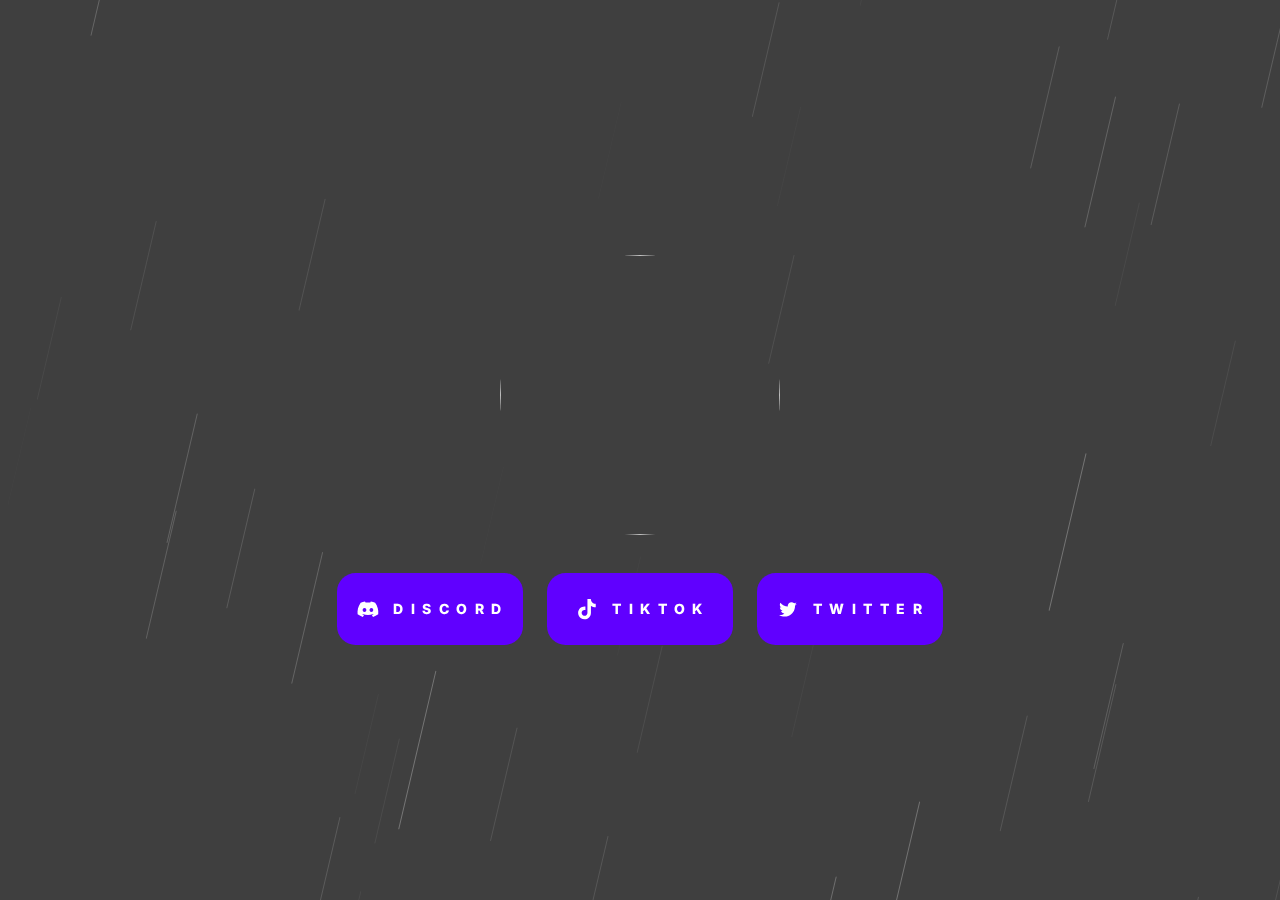
==== commit ce55afac: "Update index.html" ====
--- a/atlas/index.html
+++ b/atlas/index.html
@@ -1,10 +1,10 @@
-      <meta name="theme-color" content="#5f00fd">
-      <meta property="og:type" content="website">
-      <meta property="og:site_name" content="joylol.pro">
-      <meta property="og:title" content="joy">
-      <meta property="og:image" content="img/szaicon.png">
-      <meta property="og:url" content="https://joylol.pro">
-      <meta property="og:description" content="my silly little website i do silly little things on">
-      <meta property="description" content="my silly little website i do silly little things on">
+<meta name="theme-color" content="#5f00fd">
+<meta property="og:type" content="website">
+<meta property="og:site_name" content="joylol.pro/atlas">
+<meta property="og:title" content="atlas">
+<meta property="og:image" content="https://cdn.discordapp.com/attachments/1077969025914642462/1083155966679339028/slaps.png">
+<meta property="og:url" content="https://joylol.pro/atlas">
+<meta property="og:description" content="atlas website">
+<meta property="description" content="atlas website">
 
-<!DOCTYPE HTML><html lang="en"><head><title>ATLAS EXPERIENCES</title><meta charset="utf-8" /><meta name="viewport" content="width=device-width,initial-scale=1" /><meta name="color-scheme" content="light only" /><meta name="description" content="Official ATLAS website." /><meta property="og:site_name" content="" /><meta property="og:title" content="ATLAS EXPERIENCES" /><meta property="og:type" content="website" /><meta property="og:description" content="Official ATLAS website." /><meta property="og:image" content="" /><meta property="og:image:type" content="image/jpeg" /><meta property="og:image:width" content="1280" /><meta property="og:image:height" content="800" /><meta property="og:url" content="" /><meta property="twitter:card" content="summary_large_image" /><link rel="canonical" href="" /><link href="https://fonts.googleapis.com/css?display=swap&family=Inter:800,800italic" rel="stylesheet" type="text/css" /><style>html,body,div,span,applet,object,iframe,h1,h2,h3,h4,h5,h6,p,blockquote,pre,a,abbr,acronym,address,big,cite,code,del,dfn,em,img,ins,kbd,q,s,samp,small,strike,strong,sub,sup,tt,var,b,u,i,center,dl,dt,dd,ol,ul,li,fieldset,form,label,legend,table,caption,tbody,tfoot,thead,tr,th,td,article,aside,canvas,details,embed,figure,figcaption,footer,header,hgroup,menu,nav,output,ruby,section,summary,time,mark,audio,video{margin:0;padding:0;border:0;font-size:100%;font:inherit;vertical-align:baseline;}article,aside,details,figcaption,figure,footer,header,hgroup,menu,nav,section{display:block;}body{line-height:1;}ol,ul{list-style:none;}blockquote,q{quotes:none;}blockquote:before,blockquote:after,q:before,q:after{content:'';content:none;}table{border-collapse:collapse;border-spacing:0;}body{-webkit-text-size-adjust:none}mark{background-color:transparent;color:inherit}input::-moz-focus-inner{border:0;padding:0}input[type="text"],input[type="email"],select,textarea{-moz-appearance:none;-webkit-appearance:none;-ms-appearance:none;appearance:none}*, *:before, *:after {box-sizing: border-box;}body {line-height: 1.0;min-height: var(--viewport-height);min-width: 320px;overflow-x: hidden;word-wrap: break-word;}body:before {content: '';display: block;background-attachment: scroll;height: var(--background-height);left: 0;pointer-events: none;position: fixed;top: 0;transform: scale(1);width: 100vw;z-index: 0;background-image: url('data:image/svg+xml;charset=utf8,%3Csvg%20width%3D%22640%22%20height%3D%22480%22%20viewBox%3D%220%200%20640%20480%22%20xmlns%3D%22http%3A%2F%2Fwww.w3.org%2F2000%2Fsvg%22%3E%20%3Cstyle%20type%3D%22text%2Fcss%22%3E%20line%20%7B%20vector-effect%3A%20non-scaling-stroke%3B%20stroke%3A%20rgba(255,255,255,0.278)%3B%20stroke-linecap%3A%20round%3B%20stroke-width%3A%201.01px%3B%20%7D%20%3C%2Fstyle%3E%20%3Cline%20x1%3D%2238.9624%22%20y1%3D%22-165.5514%22%20x2%3D%2250.1205%22%20y2%3D%22-213.012%22%20stroke-opacity%3D%220.05%22%3E%20%3CanimateMotion%20path%3D%22M%200%2C0%20L%20-156.2136%2C664.4486%22%20dur%3D%221000ms%22%20repeatCount%3D%22indefinite%22%20calcMode%3D%22linear%22%20%2F%3E%20%3C%2Fline%3E%20%3Cline%20x1%3D%22206.3341%22%20y1%3D%22-877.4607%22%20x2%3D%22217.4922%22%20y2%3D%22-924.9213%22%20stroke-opacity%3D%220.05%22%3E%20%3CanimateMotion%20path%3D%22M%200%2C0%20L%20-167.3717%2C711.9092%22%20dur%3D%221000ms%22%20repeatCount%3D%22indefinite%22%20calcMode%3D%22linear%22%20%2F%3E%20%3C%2Fline%3E%20%3Cline%20x1%3D%22478.0596%22%20y1%3D%22257.5266%22%20x2%3D%22492.3077%22%20y2%3D%22196.9231%22%20stroke-opacity%3D%220.55%22%3E%20%3CanimateMotion%20path%3D%22M%200%2C0%20L%20-199.4728%2C848.4498%22%20dur%3D%221000ms%22%20repeatCount%3D%22indefinite%22%20calcMode%3D%22linear%22%20%2F%3E%20%3C%2Fline%3E%20%3Cline%20x1%3D%22691.7805%22%20y1%3D%22-651.5267%22%20x2%3D%22706.0285%22%20y2%3D%22-712.1302%22%20stroke-opacity%3D%220.55%22%3E%20%3CanimateMotion%20path%3D%22M%200%2C0%20L%20-213.7208%2C909.0533%22%20dur%3D%221000ms%22%20repeatCount%3D%22indefinite%22%20calcMode%3D%22linear%22%20%2F%3E%20%3C%2Fline%3E%20%3Cline%20x1%3D%22243.8228%22%20y1%3D%22-122.7954%22%20x2%3D%22258.1443%22%20y2%3D%22-183.7113%22%20stroke-opacity%3D%220.56%22%3E%20%3CanimateMotion%20path%3D%22M%200%2C0%20L%20-200.501%2C852.8232%22%20dur%3D%221000ms%22%20repeatCount%3D%22indefinite%22%20calcMode%3D%22linear%22%20%2F%3E%20%3C%2Fline%3E%20%3Cline%20x1%3D%22458.6453%22%20y1%3D%22-1036.5345%22%20x2%3D%22472.9668%22%20y2%3D%22-1097.4505%22%20stroke-opacity%3D%220.56%22%3E%20%3CanimateMotion%20path%3D%22M%200%2C0%20L%20-214.8225%2C913.7392%22%20dur%3D%221000ms%22%20repeatCount%3D%22indefinite%22%20calcMode%3D%22linear%22%20%2F%3E%20%3C%2Fline%3E%20%3Cline%20x1%3D%22-68.1872%22%20y1%3D%22335.6961%22%20x2%3D%22-54.6341%22%20y2%3D%22278.0488%22%20stroke-opacity%3D%220.45%22%3E%20%3CanimateMotion%20path%3D%22M%200%2C0%20L%20-189.7424%2C807.062%22%20dur%3D%221000ms%22%20repeatCount%3D%22indefinite%22%20calcMode%3D%22linear%22%20%2F%3E%20%3C%2Fline%3E%20%3Cline%20x1%3D%22135.1083%22%20y1%3D%22-529.0132%22%20x2%3D%22148.6613%22%20y2%3D%22-586.6605%22%20stroke-opacity%3D%220.45%22%3E%20%3CanimateMotion%20path%3D%22M%200%2C0%20L%20-203.2954%2C864.7092%22%20dur%3D%221000ms%22%20repeatCount%3D%22indefinite%22%20calcMode%3D%22linear%22%20%2F%3E%20%3C%2Fline%3E%20%3Cline%20x1%3D%22286.0163%22%20y1%3D%22529.7654%22%20x2%3D%22298.4753%22%20y2%3D%22476.7713%22%20stroke-opacity%3D%220.27%22%3E%20%3CanimateMotion%20path%3D%22M%200%2C0%20L%20-174.4269%2C741.9179%22%20dur%3D%221000ms%22%20repeatCount%3D%22indefinite%22%20calcMode%3D%22linear%22%20%2F%3E%20%3C%2Fline%3E%20%3Cline%20x1%3D%22472.9022%22%20y1%3D%22-265.1466%22%20x2%3D%22485.3613%22%20y2%3D%22-318.1408%22%20stroke-opacity%3D%220.27%22%3E%20%3CanimateMotion%20path%3D%22M%200%2C0%20L%20-186.8859%2C794.9121%22%20dur%3D%221000ms%22%20repeatCount%3D%22indefinite%22%20calcMode%3D%22linear%22%20%2F%3E%20%3C%2Fline%3E%20%3Cline%20x1%3D%22394.9783%22%20y1%3D%22691.7271%22%20x2%3D%22412.9032%22%20y2%3D%22615.4839%22%20stroke-opacity%3D%220.95%22%3E%20%3CanimateMotion%20path%3D%22M%200%2C0%20L%20-250.9496%2C1067.4045%22%20dur%3D%221000ms%22%20repeatCount%3D%22indefinite%22%20calcMode%3D%22linear%22%20%2F%3E%20%3C%2Fline%3E%20%3Cline%20x1%3D%22663.8529%22%20y1%3D%22-451.9207%22%20x2%3D%22681.7778%22%20y2%3D%22-528.1638%22%20stroke-opacity%3D%220.95%22%3E%20%3CanimateMotion%20path%3D%22M%200%2C0%20L%20-268.8746%2C1143.6477%22%20dur%3D%221000ms%22%20repeatCount%3D%22indefinite%22%20calcMode%3D%22linear%22%20%2F%3E%20%3C%2Fline%3E%20%3Cline%20x1%3D%22538.4777%22%20y1%3D%22284.9882%22%20x2%3D%22552.6531%22%20y2%3D%22224.6939%22%20stroke-opacity%3D%220.54%22%3E%20%3CanimateMotion%20path%3D%22M%200%2C0%20L%20-198.4551%2C844.1209%22%20dur%3D%221000ms%22%20repeatCount%3D%22indefinite%22%20calcMode%3D%22linear%22%20%2F%3E%20%3C%2Fline%3E%20%3Cline%20x1%3D%22751.1081%22%20y1%3D%22-619.4271%22%20x2%3D%22765.2835%22%20y2%3D%22-679.7214%22%20stroke-opacity%3D%220.54%22%3E%20%3CanimateMotion%20path%3D%22M%200%2C0%20L%20-212.6304%2C904.4153%22%20dur%3D%221000ms%22%20repeatCount%3D%22indefinite%22%20calcMode%3D%22linear%22%20%2F%3E%20%3C%2Fline%3E%20%3Cline%20x1%3D%22105.7549%22%20y1%3D%22527.3906%22%20x2%3D%22121.105%22%20y2%3D%22462.0994%22%20stroke-opacity%3D%220.69%22%3E%20%3CanimateMotion%20path%3D%22M%200%2C0%20L%20-214.9016%2C914.0757%22%20dur%3D%221000ms%22%20repeatCount%3D%22indefinite%22%20calcMode%3D%22linear%22%20%2F%3E%20%3C%2Fline%3E%20%3Cline%20x1%3D%22336.0066%22%20y1%3D%22-451.9763%22%20x2%3D%22351.3567%22%20y2%3D%22-517.2674%22%20stroke-opacity%3D%220.69%22%3E%20%3CanimateMotion%20path%3D%22M%200%2C0%20L%20-230.2517%2C979.3668%22%20dur%3D%221000ms%22%20repeatCount%3D%22indefinite%22%20calcMode%3D%22linear%22%20%2F%3E%20%3C%2Fline%3E%20%3Cline%20x1%3D%22502.5364%22%20y1%3D%22298.339%22%20x2%3D%22517.8022%22%20y2%3D%22233.4066%22%20stroke-opacity%3D%220.68%22%3E%20%3CanimateMotion%20path%3D%22M%200%2C0%20L%20-213.7208%2C909.0533%22%20dur%3D%221000ms%22%20repeatCount%3D%22indefinite%22%20calcMode%3D%22linear%22%20%2F%3E%20%3C%2Fline%3E%20%3Cline%20x1%3D%22731.523%22%20y1%3D%22-675.6467%22%20x2%3D%22746.7888%22%20y2%3D%22-740.5791%22%20stroke-opacity%3D%220.68%22%3E%20%3CanimateMotion%20path%3D%22M%200%2C0%20L%20-228.9866%2C973.9857%22%20dur%3D%221000ms%22%20repeatCount%3D%22indefinite%22%20calcMode%3D%22linear%22%20%2F%3E%20%3C%2Fline%3E%20%3Cline%20x1%3D%22146.9816%22%20y1%3D%22541.755%22%20x2%3D%22158.6555%22%20y2%3D%22492.1008%22%20stroke-opacity%3D%220.12%22%3E%20%3CanimateMotion%20path%3D%22M%200%2C0%20L%20-163.4336%2C695.1584%22%20dur%3D%221000ms%22%20repeatCount%3D%22indefinite%22%20calcMode%3D%22linear%22%20%2F%3E%20%3C%2Fline%3E%20%3Cline%20x1%3D%22322.089%22%20y1%3D%22-203.0576%22%20x2%3D%22333.7629%22%20y2%3D%22-252.7117%22%20stroke-opacity%3D%220.12%22%3E%20%3CanimateMotion%20path%3D%22M%200%2C0%20L%20-175.1074%2C744.8126%22%20dur%3D%221000ms%22%20repeatCount%3D%22indefinite%22%20calcMode%3D%22linear%22%20%2F%3E%20%3C%2Fline%3E%20%3Cline%20x1%3D%2244.0306%22%20y1%3D%22454.2266%22%20x2%3D%2259.1304%22%20y2%3D%22390.0%22%20stroke-opacity%3D%220.66%22%3E%20%3CanimateMotion%20path%3D%22M%200%2C0%20L%20-211.3978%2C899.1723%22%20dur%3D%221000ms%22%20repeatCount%3D%22indefinite%22%20calcMode%3D%22linear%22%20%2F%3E%20%3C%2Fline%3E%20%3Cline%20x1%3D%22270.5282%22%20y1%3D%22-509.1723%22%20x2%3D%22285.6281%22%20y2%3D%22-573.3989%22%20stroke-opacity%3D%220.66%22%3E%20%3CanimateMotion%20path%3D%22M%200%2C0%20L%20-226.4976%2C963.3989%22%20dur%3D%221000ms%22%20repeatCount%3D%22indefinite%22%20calcMode%3D%22linear%22%20%2F%3E%20%3C%2Fline%3E%20%3Cline%20x1%3D%22-12.6654%22%20y1%3D%22347.8349%22%20x2%3D%22-0.6897%22%20y2%3D%22296.8966%22%20stroke-opacity%3D%220.18%22%3E%20%3CanimateMotion%20path%3D%22M%200%2C0%20L%20-167.6603%2C713.1366%22%20dur%3D%221000ms%22%20repeatCount%3D%22indefinite%22%20calcMode%3D%22linear%22%20%2F%3E%20%3C%2Fline%3E%20%3Cline%20x1%3D%22166.9707%22%20y1%3D%22-416.2401%22%20x2%3D%22178.9464%22%20y2%3D%22-467.1784%22%20stroke-opacity%3D%220.18%22%3E%20%3CanimateMotion%20path%3D%22M%200%2C0%20L%20-179.636%2C764.075%22%20dur%3D%221000ms%22%20repeatCount%3D%22indefinite%22%20calcMode%3D%22linear%22%20%2F%3E%20%3C%2Fline%3E%20%3Cline%20x1%3D%22508.2259%22%20y1%3D%22568.8005%22%20x2%3D%22521.9802%22%20y2%3D%22510.297%22%20stroke-opacity%3D%220.48%22%3E%20%3CanimateMotion%20path%3D%22M%200%2C0%20L%20-192.5604%2C819.048%22%20dur%3D%221000ms%22%20repeatCount%3D%22indefinite%22%20calcMode%3D%22linear%22%20%2F%3E%20%3C%2Fline%3E%20%3Cline%20x1%3D%22714.5406%22%20y1%3D%22-308.751%22%20x2%3D%22728.2949%22%20y2%3D%22-367.2544%22%20stroke-opacity%3D%220.48%22%3E%20%3CanimateMotion%20path%3D%22M%200%2C0%20L%20-206.3147%2C877.5515%22%20dur%3D%221000ms%22%20repeatCount%3D%22indefinite%22%20calcMode%3D%22linear%22%20%2F%3E%20%3C%2Fline%3E%20%3Cline%20x1%3D%22518.1452%22%20y1%3D%22186.1652%22%20x2%3D%22531.7647%22%20y2%3D%22128.2353%22%20stroke-opacity%3D%220.46%22%3E%20%3CanimateMotion%20path%3D%22M%200%2C0%20L%20-190.6725%2C811.0181%22%20dur%3D%221000ms%22%20repeatCount%3D%22indefinite%22%20calcMode%3D%22linear%22%20%2F%3E%20%3C%2Fline%3E%20%3Cline%20x1%3D%22722.4372%22%20y1%3D%22-682.7829%22%20x2%3D%22736.0567%22%20y2%3D%22-740.7127%22%20stroke-opacity%3D%220.46%22%3E%20%3CanimateMotion%20path%3D%22M%200%2C0%20L%20-204.292%2C868.948%22%20dur%3D%221000ms%22%20repeatCount%3D%22indefinite%22%20calcMode%3D%22linear%22%20%2F%3E%20%3C%2Fline%3E%20%3Cline%20x1%3D%22453.4694%22%20y1%3D%2269.0421%22%20x2%3D%22470.9434%22%20y2%3D%22-5.283%22%20stroke-opacity%3D%220.91%22%3E%20%3CanimateMotion%20path%3D%22M%200%2C0%20L%20-244.6364%2C1040.5516%22%20dur%3D%221000ms%22%20repeatCount%3D%22indefinite%22%20calcMode%3D%22linear%22%20%2F%3E%20%3C%2Fline%3E%20%3Cline%20x1%3D%22715.5798%22%20y1%3D%22-1045.8346%22%20x2%3D%22733.0539%22%20y2%3D%22-1120.1597%22%20stroke-opacity%3D%220.91%22%3E%20%3CanimateMotion%20path%3D%22M%200%2C0%20L%20-262.1105%2C1114.8767%22%20dur%3D%221000ms%22%20repeatCount%3D%22indefinite%22%20calcMode%3D%22linear%22%20%2F%3E%20%3C%2Fline%3E%20%3Cline%20x1%3D%22476.4346%22%20y1%3D%22524.8854%22%20x2%3D%22494.8344%22%20y2%3D%22446.6225%22%20stroke-opacity%3D%220.99%22%3E%20%3CanimateMotion%20path%3D%22M%200%2C0%20L%20-257.5973%2C1095.6801%22%20dur%3D%221000ms%22%20repeatCount%3D%22indefinite%22%20calcMode%3D%22linear%22%20%2F%3E%20%3C%2Fline%3E%20%3Cline%20x1%3D%22752.4317%22%20y1%3D%22-649.0576%22%20x2%3D%22770.8315%22%20y2%3D%22-727.3205%22%20stroke-opacity%3D%220.99%22%3E%20%3CanimateMotion%20path%3D%22M%200%2C0%20L%20-275.9971%2C1173.943%22%20dur%3D%221000ms%22%20repeatCount%3D%22indefinite%22%20calcMode%3D%22linear%22%20%2F%3E%20%3C%2Fline%3E%20%3Cline%20x1%3D%22445.7084%22%20y1%3D%22-169.5764%22%20x2%3D%22459.1304%22%20y2%3D%22-226.6667%22%20stroke-opacity%3D%220.43%22%3E%20%3CanimateMotion%20path%3D%22M%200%2C0%20L%20-187.9091%2C799.2643%22%20dur%3D%221000ms%22%20repeatCount%3D%22indefinite%22%20calcMode%3D%22linear%22%20%2F%3E%20%3C%2Fline%3E%20%3Cline%20x1%3D%22647.0396%22%20y1%3D%22-1025.9309%22%20x2%3D%22660.4617%22%20y2%3D%22-1083.0212%22%20stroke-opacity%3D%220.43%22%3E%20%3CanimateMotion%20path%3D%22M%200%2C0%20L%20-201.3312%2C856.3546%22%20dur%3D%221000ms%22%20repeatCount%3D%22indefinite%22%20calcMode%3D%22linear%22%20%2F%3E%20%3C%2Fline%3E%20%3Cline%20x1%3D%22351.149%22%20y1%3D%22337.7977%22%20x2%3D%22363.8356%22%20y2%3D%22283.8356%22%20stroke-opacity%3D%220.31%22%3E%20%3CanimateMotion%20path%3D%22M%200%2C0%20L%20-177.6127%2C755.469%22%20dur%3D%221000ms%22%20repeatCount%3D%22indefinite%22%20calcMode%3D%22linear%22%20%2F%3E%20%3C%2Fline%3E%20%3Cline%20x1%3D%22541.4484%22%20y1%3D%22-471.6333%22%20x2%3D%22554.135%22%20y2%3D%22-525.5954%22%20stroke-opacity%3D%220.31%22%3E%20%3CanimateMotion%20path%3D%22M%200%2C0%20L%20-190.2994%2C809.431%22%20dur%3D%221000ms%22%20repeatCount%3D%22indefinite%22%20calcMode%3D%22linear%22%20%2F%3E%20%3C%2Fline%3E%20%3Cline%20x1%3D%22398.1982%22%20y1%3D%22-215.1538%22%20x2%3D%22411.4286%22%20y2%3D%22-271.4286%22%20stroke-opacity%3D%220.4%22%3E%20%3CanimateMotion%20path%3D%22M%200%2C0%20L%20-185.2247%2C787.8462%22%20dur%3D%221000ms%22%20repeatCount%3D%22indefinite%22%20calcMode%3D%22linear%22%20%2F%3E%20%3C%2Fline%3E%20%3Cline%20x1%3D%22596.6533%22%20y1%3D%22-1059.2748%22%20x2%3D%22609.8836%22%20y2%3D%22-1115.5495%22%20stroke-opacity%3D%220.4%22%3E%20%3CanimateMotion%20path%3D%22M%200%2C0%20L%20-198.4551%2C844.1209%22%20dur%3D%221000ms%22%20repeatCount%3D%22indefinite%22%20calcMode%3D%22linear%22%20%2F%3E%20%3C%2Fline%3E%20%3Cline%20x1%3D%22269.8851%22%20y1%3D%22239.2619%22%20x2%3D%22281.1336%22%20y2%3D%22191.417%22%20stroke-opacity%3D%220.05%22%3E%20%3CanimateMotion%20path%3D%22M%200%2C0%20L%20-157.4785%2C669.8288%22%20dur%3D%221000ms%22%20repeatCount%3D%22indefinite%22%20calcMode%3D%22linear%22%20%2F%3E%20%3C%2Fline%3E%20%3Cline%20x1%3D%22438.6121%22%20y1%3D%22-478.4118%22%20x2%3D%22449.8606%22%20y2%3D%22-526.2567%22%20stroke-opacity%3D%220.05%22%3E%20%3CanimateMotion%20path%3D%22M%200%2C0%20L%20-168.727%2C717.6737%22%20dur%3D%221000ms%22%20repeatCount%3D%22indefinite%22%20calcMode%3D%22linear%22%20%2F%3E%20%3C%2Fline%3E%20%3Cline%20x1%3D%22115.4067%22%20y1%3D%22315.2004%22%20x2%3D%22128.4507%22%20y2%3D%22259.7183%22%20stroke-opacity%3D%220.37%22%3E%20%3CanimateMotion%20path%3D%22M%200%2C0%20L%20-182.6159%2C776.7498%22%20dur%3D%221000ms%22%20repeatCount%3D%22indefinite%22%20calcMode%3D%22linear%22%20%2F%3E%20%3C%2Fline%3E%20%3Cline%20x1%3D%22311.0666%22%20y1%3D%22-517.0315%22%20x2%3D%22324.1106%22%20y2%3D%22-572.5136%22%20stroke-opacity%3D%220.37%22%3E%20%3CanimateMotion%20path%3D%22M%200%2C0%20L%20-195.6599%2C832.2319%22%20dur%3D%221000ms%22%20repeatCount%3D%22indefinite%22%20calcMode%3D%22linear%22%20%2F%3E%20%3C%2Fline%3E%20%3Cline%20x1%3D%2252.8186%22%20y1%3D%22-26.2779%22%20x2%3D%2265.6221%22%20y2%3D%22-80.7373%22%20stroke-opacity%3D%220.33%22%3E%20%3CanimateMotion%20path%3D%22M%200%2C0%20L%20-179.2497%2C762.4318%22%20dur%3D%221000ms%22%20repeatCount%3D%22indefinite%22%20calcMode%3D%22linear%22%20%2F%3E%20%3C%2Fline%3E%20%3Cline%20x1%3D%22244.8719%22%20y1%3D%22-843.1691%22%20x2%3D%22257.6754%22%20y2%3D%22-897.6286%22%20stroke-opacity%3D%220.33%22%3E%20%3CanimateMotion%20path%3D%22M%200%2C0%20L%20-192.0533%2C816.8912%22%20dur%3D%221000ms%22%20repeatCount%3D%22indefinite%22%20calcMode%3D%22linear%22%20%2F%3E%20%3C%2Fline%3E%20%3Cline%20x1%3D%22632.7582%22%20y1%3D%22341.3873%22%20x2%3D%22644.8908%22%20y2%3D%22289.7817%22%20stroke-opacity%3D%220.21%22%3E%20%3CanimateMotion%20path%3D%22M%200%2C0%20L%20-169.8567%2C722.4791%22%20dur%3D%221000ms%22%20repeatCount%3D%22indefinite%22%20calcMode%3D%22linear%22%20%2F%3E%20%3C%2Fline%3E%20%3Cline%20x1%3D%22814.7476%22%20y1%3D%22-432.6974%22%20x2%3D%22826.8802%22%20y2%3D%22-484.303%22%20stroke-opacity%3D%220.21%22%3E%20%3CanimateMotion%20path%3D%22M%200%2C0%20L%20-181.9894%2C774.0847%22%20dur%3D%221000ms%22%20repeatCount%3D%22indefinite%22%20calcMode%3D%22linear%22%20%2F%3E%20%3C%2Fline%3E%20%3Cline%20x1%3D%22593.0293%22%20y1%3D%22229.6755%22%20x2%3D%22607.5%22%20y2%3D%22168.125%22%20stroke-opacity%3D%220.58%22%3E%20%3CanimateMotion%20path%3D%22M%200%2C0%20L%20-202.5895%2C861.7068%22%20dur%3D%221000ms%22%20repeatCount%3D%22indefinite%22%20calcMode%3D%22linear%22%20%2F%3E%20%3C%2Fline%3E%20%3Cline%20x1%3D%22810.0895%22%20y1%3D%22-693.5818%22%20x2%3D%22824.5602%22%20y2%3D%22-755.1323%22%20stroke-opacity%3D%220.58%22%3E%20%3CanimateMotion%20path%3D%22M%200%2C0%20L%20-217.0602%2C923.2573%22%20dur%3D%221000ms%22%20repeatCount%3D%22indefinite%22%20calcMode%3D%22linear%22%20%2F%3E%20%3C%2Fline%3E%20%3Cline%20x1%3D%22328.9059%22%20y1%3D%22-165.2084%22%20x2%3D%22341.1454%22%20y2%3D%22-217.2687%22%20stroke-opacity%3D%220.23%22%3E%20%3CanimateMotion%20path%3D%22M%200%2C0%20L%20-171.3533%2C728.8445%22%20dur%3D%221000ms%22%20repeatCount%3D%22indefinite%22%20calcMode%3D%22linear%22%20%2F%3E%20%3C%2Fline%3E%20%3Cline%20x1%3D%22512.4986%22%20y1%3D%22-946.1132%22%20x2%3D%22524.7382%22%20y2%3D%22-998.1735%22%20stroke-opacity%3D%220.23%22%3E%20%3CanimateMotion%20path%3D%22M%200%2C0%20L%20-183.5928%2C780.9048%22%20dur%3D%221000ms%22%20repeatCount%3D%22indefinite%22%20calcMode%3D%22linear%22%20%2F%3E%20%3C%2Fline%3E%20%3Cline%20x1%3D%22203.0938%22%20y1%3D%22-19.4804%22%20x2%3D%22217.8723%22%20y2%3D%22-82.3404%22%20stroke-opacity%3D%220.62%22%3E%20%3CanimateMotion%20path%3D%22M%200%2C0%20L%20-206.9%2C880.041%22%20dur%3D%221000ms%22%20repeatCount%3D%22indefinite%22%20calcMode%3D%22linear%22%20%2F%3E%20%3C%2Fline%3E%20%3Cline%20x1%3D%22424.7723%22%20y1%3D%22-962.3814%22%20x2%3D%22439.5509%22%20y2%3D%22-1025.2415%22%20stroke-opacity%3D%220.62%22%3E%20%3CanimateMotion%20path%3D%22M%200%2C0%20L%20-221.6785%2C942.901%22%20dur%3D%221000ms%22%20repeatCount%3D%22indefinite%22%20calcMode%3D%22linear%22%20%2F%3E%20%3C%2Fline%3E%20%3Cline%20x1%3D%22278.596%22%20y1%3D%22470.7788%22%20x2%3D%22290.1245%22%20y2%3D%22421.7427%22%20stroke-opacity%3D%220.09%22%3E%20%3CanimateMotion%20path%3D%22M%200%2C0%20L%20-161.3991%2C686.505%22%20dur%3D%221000ms%22%20repeatCount%3D%22indefinite%22%20calcMode%3D%22linear%22%20%2F%3E%20%3C%2Fline%3E%20%3Cline%20x1%3D%22451.5236%22%20y1%3D%22-264.7623%22%20x2%3D%22463.0521%22%20y2%3D%22-313.7983%22%20stroke-opacity%3D%220.09%22%3E%20%3CanimateMotion%20path%3D%22M%200%2C0%20L%20-172.9276%2C735.5411%22%20dur%3D%221000ms%22%20repeatCount%3D%22indefinite%22%20calcMode%3D%22linear%22%20%2F%3E%20%3C%2Fline%3E%20%3Cline%20x1%3D%22290.7437%22%20y1%3D%22-137.3012%22%20x2%3D%22306.4407%22%20y2%3D%22-204.0678%22%20stroke-opacity%3D%220.73%22%3E%20%3CanimateMotion%20path%3D%22M%200%2C0%20L%20-219.7581%2C934.7328%22%20dur%3D%221000ms%22%20repeatCount%3D%22indefinite%22%20calcMode%3D%22linear%22%20%2F%3E%20%3C%2Fline%3E%20%3Cline%20x1%3D%22526.1988%22%20y1%3D%22-1138.8006%22%20x2%3D%22541.8958%22%20y2%3D%22-1205.5672%22%20stroke-opacity%3D%220.73%22%3E%20%3CanimateMotion%20path%3D%22M%200%2C0%20L%20-235.4552%2C1001.4994%22%20dur%3D%221000ms%22%20repeatCount%3D%22indefinite%22%20calcMode%3D%22linear%22%20%2F%3E%20%3C%2Fline%3E%20%3Cline%20x1%3D%2261.9728%22%20y1%3D%22-160.7791%22%20x2%3D%2273.8462%22%20y2%3D%22-211.2821%22%20stroke-opacity%3D%220.16%22%3E%20%3CanimateMotion%20path%3D%22M%200%2C0%20L%20-166.2273%2C707.0415%22%20dur%3D%221000ms%22%20repeatCount%3D%22indefinite%22%20calcMode%3D%22linear%22%20%2F%3E%20%3C%2Fline%3E%20%3Cline%20x1%3D%22240.0735%22%20y1%3D%22-918.3235%22%20x2%3D%22251.9468%22%20y2%3D%22-968.8265%22%20stroke-opacity%3D%220.16%22%3E%20%3CanimateMotion%20path%3D%22M%200%2C0%20L%20-178.1007%2C757.5444%22%20dur%3D%221000ms%22%20repeatCount%3D%22indefinite%22%20calcMode%3D%22linear%22%20%2F%3E%20%3C%2Fline%3E%20%3Cline%20x1%3D%22644.7206%22%20y1%3D%22201.3492%22%20x2%3D%22659.267%22%20y2%3D%22139.4764%22%20stroke-opacity%3D%220.59%22%3E%20%3CanimateMotion%20path%3D%22M%200%2C0%20L%20-203.6502%2C866.2183%22%20dur%3D%221000ms%22%20repeatCount%3D%22indefinite%22%20calcMode%3D%22linear%22%20%2F%3E%20%3C%2Fline%3E%20%3Cline%20x1%3D%22862.9172%22%20y1%3D%22-726.7419%22%20x2%3D%22877.4637%22%20y2%3D%22-788.6146%22%20stroke-opacity%3D%220.59%22%3E%20%3CanimateMotion%20path%3D%22M%200%2C0%20L%20-218.1967%2C928.0911%22%20dur%3D%221000ms%22%20repeatCount%3D%22indefinite%22%20calcMode%3D%22linear%22%20%2F%3E%20%3C%2Fline%3E%20%3Cline%20x1%3D%22508.4742%22%20y1%3D%22562.8449%22%20x2%3D%22523.1746%22%20y2%3D%22500.3175%22%20stroke-opacity%3D%220.61%22%3E%20%3CanimateMotion%20path%3D%22M%200%2C0%20L%20-205.8052%2C875.3847%22%20dur%3D%221000ms%22%20repeatCount%3D%22indefinite%22%20calcMode%3D%22linear%22%20%2F%3E%20%3C%2Fline%3E%20%3Cline%20x1%3D%22728.9799%22%20y1%3D%22-375.0672%22%20x2%3D%22743.6802%22%20y2%3D%22-437.5947%22%20stroke-opacity%3D%220.61%22%3E%20%3CanimateMotion%20path%3D%22M%200%2C0%20L%20-220.5056%2C937.9121%22%20dur%3D%221000ms%22%20repeatCount%3D%22indefinite%22%20calcMode%3D%22linear%22%20%2F%3E%20%3C%2Fline%3E%20%3Cline%20x1%3D%22215.8887%22%20y1%3D%2231.6224%22%20x2%3D%22232.7273%22%20y2%3D%22-40.0%22%20stroke-opacity%3D%220.85%22%3E%20%3CanimateMotion%20path%3D%22M%200%2C0%20L%20-235.7406%2C1002.7133%22%20dur%3D%221000ms%22%20repeatCount%3D%22indefinite%22%20calcMode%3D%22linear%22%20%2F%3E%20%3C%2Fline%3E%20%3Cline%20x1%3D%22468.4678%22%20y1%3D%22-1042.7133%22%20x2%3D%22485.3064%22%20y2%3D%22-1114.3357%22%20stroke-opacity%3D%220.85%22%3E%20%3CanimateMotion%20path%3D%22M%200%2C0%20L%20-252.5792%2C1074.3357%22%20dur%3D%221000ms%22%20repeatCount%3D%22indefinite%22%20calcMode%3D%22linear%22%20%2F%3E%20%3C%2Fline%3E%20%3Cline%20x1%3D%2276.8926%22%20y1%3D%22474.2598%22%20x2%3D%2290.8543%22%20y2%3D%22414.8744%22%20stroke-opacity%3D%220.51%22%3E%20%3CanimateMotion%20path%3D%22M%200%2C0%20L%20-195.4633%2C831.3955%22%20dur%3D%221000ms%22%20repeatCount%3D%22indefinite%22%20calcMode%3D%22linear%22%20%2F%3E%20%3C%2Fline%3E%20%3Cline%20x1%3D%22286.3175%22%20y1%3D%22-416.5211%22%20x2%3D%22300.2792%22%20y2%3D%22-475.9065%22%20stroke-opacity%3D%220.51%22%3E%20%3CanimateMotion%20path%3D%22M%200%2C0%20L%20-209.4249%2C890.7809%22%20dur%3D%221000ms%22%20repeatCount%3D%22indefinite%22%20calcMode%3D%22linear%22%20%2F%3E%20%3C%2Fline%3E%20%3Cline%20x1%3D%22680.985%22%20y1%3D%22151.1897%22%20x2%3D%22693.3333%22%20y2%3D%2298.6667%22%20stroke-opacity%3D%220.25%22%3E%20%3CanimateMotion%20path%3D%22M%200%2C0%20L%20-172.8764%2C735.3231%22%20dur%3D%221000ms%22%20repeatCount%3D%22indefinite%22%20calcMode%3D%22linear%22%20%2F%3E%20%3C%2Fline%3E%20%3Cline%20x1%3D%22866.2097%22%20y1%3D%22-636.6565%22%20x2%3D%22878.5581%22%20y2%3D%22-689.1795%22%20stroke-opacity%3D%220.25%22%3E%20%3CanimateMotion%20path%3D%22M%200%2C0%20L%20-185.2247%2C787.8462%22%20dur%3D%221000ms%22%20repeatCount%3D%22indefinite%22%20calcMode%3D%22linear%22%20%2F%3E%20%3C%2Fline%3E%20%3Cline%20x1%3D%22-25.813%22%20y1%3D%22394.1709%22%20x2%3D%22-14.4262%22%20y2%3D%22345.7377%22%20stroke-opacity%3D%220.06%22%3E%20%3CanimateMotion%20path%3D%22M%200%2C0%20L%20-159.4147%2C678.0644%22%20dur%3D%221000ms%22%20repeatCount%3D%22indefinite%22%20calcMode%3D%22linear%22%20%2F%3E%20%3C%2Fline%3E%20%3Cline%20x1%3D%22144.9885%22%20y1%3D%22-332.3266%22%20x2%3D%22156.3753%22%20y2%3D%22-380.7598%22%20stroke-opacity%3D%220.06%22%3E%20%3CanimateMotion%20path%3D%22M%200%2C0%20L%20-170.8015%2C726.4975%22%20dur%3D%221000ms%22%20repeatCount%3D%22indefinite%22%20calcMode%3D%22linear%22%20%2F%3E%20%3C%2Fline%3E%20%3Cline%20x1%3D%22399.4162%22%20y1%3D%22148.0915%22%20x2%3D%22411.1392%22%20y2%3D%2298.2278%22%20stroke-opacity%3D%220.13%22%3E%20%3CanimateMotion%20path%3D%22M%200%2C0%20L%20-164.1232%2C698.0916%22%20dur%3D%221000ms%22%20repeatCount%3D%22indefinite%22%20calcMode%3D%22linear%22%20%2F%3E%20%3C%2Fline%3E%20%3Cline%20x1%3D%22575.2624%22%20y1%3D%22-599.8637%22%20x2%3D%22586.9855%22%20y2%3D%22-649.7274%22%20stroke-opacity%3D%220.13%22%3E%20%3CanimateMotion%20path%3D%22M%200%2C0%20L%20-175.8463%2C747.9553%22%20dur%3D%221000ms%22%20repeatCount%3D%22indefinite%22%20calcMode%3D%22linear%22%20%2F%3E%20%3C%2Fline%3E%20%3Cline%20x1%3D%22358.4235%22%20y1%3D%22246.7404%22%20x2%3D%22370.0%22%20y2%3D%22197.5%22%20stroke-opacity%3D%220.1%22%3E%20%3CanimateMotion%20path%3D%22M%200%2C0%20L%20-162.0716%2C689.3654%22%20dur%3D%221000ms%22%20repeatCount%3D%22indefinite%22%20calcMode%3D%22linear%22%20%2F%3E%20%3C%2Fline%3E%20%3Cline%20x1%3D%22532.0716%22%20y1%3D%22-491.8654%22%20x2%3D%22543.6482%22%20y2%3D%22-541.1058%22%20stroke-opacity%3D%220.1%22%3E%20%3CanimateMotion%20path%3D%22M%200%2C0%20L%20-173.6482%2C738.6058%22%20dur%3D%221000ms%22%20repeatCount%3D%22indefinite%22%20calcMode%3D%22linear%22%20%2F%3E%20%3C%2Fline%3E%20%3Cline%20x1%3D%22624.5646%22%20y1%3D%22388.9872%22%20x2%3D%22640.0%22%20y2%3D%22323.3333%22%20stroke-opacity%3D%220.7%22%3E%20%3CanimateMotion%20path%3D%22M%200%2C0%20L%20-216.0955%2C919.1539%22%20dur%3D%221000ms%22%20repeatCount%3D%22indefinite%22%20calcMode%3D%22linear%22%20%2F%3E%20%3C%2Fline%3E%20%3Cline%20x1%3D%22856.0955%22%20y1%3D%22-595.8206%22%20x2%3D%22871.5309%22%20y2%3D%22-661.4744%22%20stroke-opacity%3D%220.7%22%3E%20%3CanimateMotion%20path%3D%22M%200%2C0%20L%20-231.5309%2C984.8078%22%20dur%3D%221000ms%22%20repeatCount%3D%22indefinite%22%20calcMode%3D%22linear%22%20%2F%3E%20%3C%2Fline%3E%20%3Cline%20x1%3D%22413.4775%22%20y1%3D%22-481.2154%22%20x2%3D%22432.0%22%20y2%3D%22-560.0%22%20stroke-opacity%3D%221.0%22%3E%20%3CanimateMotion%20path%3D%22M%200%2C0%20L%20-259.3146%2C1102.9847%22%20dur%3D%221000ms%22%20repeatCount%3D%22indefinite%22%20calcMode%3D%22linear%22%20%2F%3E%20%3C%2Fline%3E%20%3Cline%20x1%3D%22691.3146%22%20y1%3D%22-1662.9847%22%20x2%3D%22709.8371%22%20y2%3D%22-1741.7693%22%20stroke-opacity%3D%221.0%22%3E%20%3CanimateMotion%20path%3D%22M%200%2C0%20L%20-277.8371%2C1181.7693%22%20dur%3D%221000ms%22%20repeatCount%3D%22indefinite%22%20calcMode%3D%22linear%22%20%2F%3E%20%3C%2Fline%3E%20%3Cline%20x1%3D%22193.6872%22%20y1%3D%2215.2212%22%20x2%3D%22208.0829%22%20y2%3D%22-46.0104%22%20stroke-opacity%3D%220.57%22%3E%20%3CanimateMotion%20path%3D%22M%200%2C0%20L%20-201.5399%2C857.242%22%20dur%3D%221000ms%22%20repeatCount%3D%22indefinite%22%20calcMode%3D%22linear%22%20%2F%3E%20%3C%2Fline%3E%20%3Cline%20x1%3D%22409.6228%22%20y1%3D%22-903.2523%22%20x2%3D%22424.0185%22%20y2%3D%22-964.4839%22%20stroke-opacity%3D%220.57%22%3E%20%3CanimateMotion%20path%3D%22M%200%2C0%20L%20-215.9356%2C918.4736%22%20dur%3D%221000ms%22%20repeatCount%3D%22indefinite%22%20calcMode%3D%22linear%22%20%2F%3E%20%3C%2Fline%3E%20%3Cline%20x1%3D%22597.3099%22%20y1%3D%22130.3149%22%20x2%3D%22610.2326%22%20y2%3D%2275.3488%22%20stroke-opacity%3D%220.35%22%3E%20%3CanimateMotion%20path%3D%22M%200%2C0%20L%20-180.9172%2C769.5242%22%20dur%3D%221000ms%22%20repeatCount%3D%22indefinite%22%20calcMode%3D%22linear%22%20%2F%3E%20%3C%2Fline%3E%20%3Cline%20x1%3D%22791.1497%22%20y1%3D%22-694.1754%22%20x2%3D%22804.0724%22%20y2%3D%22-749.1414%22%20stroke-opacity%3D%220.35%22%3E%20%3CanimateMotion%20path%3D%22M%200%2C0%20L%20-193.8398%2C824.4902%22%20dur%3D%221000ms%22%20repeatCount%3D%22indefinite%22%20calcMode%3D%22linear%22%20%2F%3E%20%3C%2Fline%3E%20%3Cline%20x1%3D%22142.5934%22%20y1%3D%22137.8522%22%20x2%3D%22158.2022%22%20y2%3D%2271.4607%22%20stroke-opacity%3D%220.72%22%3E%20%3CanimateMotion%20path%3D%22M%200%2C0%20L%20-218.5235%2C929.4815%22%20dur%3D%221000ms%22%20repeatCount%3D%22indefinite%22%20calcMode%3D%22linear%22%20%2F%3E%20%3C%2Fline%3E%20%3Cline%20x1%3D%22376.7258%22%20y1%3D%22-858.0208%22%20x2%3D%22392.3346%22%20y2%3D%22-924.4123%22%20stroke-opacity%3D%220.72%22%3E%20%3CanimateMotion%20path%3D%22M%200%2C0%20L%20-234.1324%2C995.873%22%20dur%3D%221000ms%22%20repeatCount%3D%22indefinite%22%20calcMode%3D%22linear%22%20%2F%3E%20%3C%2Fline%3E%20%3Cline%20x1%3D%22318.089%22%20y1%3D%22-206.3753%22%20x2%3D%22332.1212%22%20y2%3D%22-266.0606%22%20stroke-opacity%3D%220.52%22%3E%20%3CanimateMotion%20path%3D%22M%200%2C0%20L%20-196.4505%2C835.5945%22%20dur%3D%221000ms%22%20repeatCount%3D%22indefinite%22%20calcMode%3D%22linear%22%20%2F%3E%20%3C%2Fline%3E%20%3Cline%20x1%3D%22528.5717%22%20y1%3D%22-1101.6551%22%20x2%3D%22542.6039%22%20y2%3D%22-1161.3404%22%20stroke-opacity%3D%220.52%22%3E%20%3CanimateMotion%20path%3D%22M%200%2C0%20L%20-210.4826%2C895.2798%22%20dur%3D%221000ms%22%20repeatCount%3D%22indefinite%22%20calcMode%3D%22linear%22%20%2F%3E%20%3C%2Fline%3E%20%3Cline%20x1%3D%22-55.9135%22%20y1%3D%22368.8708%22%20x2%3D%22-44.8%22%20y2%3D%22321.6%22%20stroke-opacity%3D%220.05%22%3E%20%3CanimateMotion%20path%3D%22M%200%2C0%20L%20-155.5888%2C661.7908%22%20dur%3D%221000ms%22%20repeatCount%3D%22indefinite%22%20calcMode%3D%22linear%22%20%2F%3E%20%3C%2Fline%3E%20%3Cline%20x1%3D%22110.7888%22%20y1%3D%22-340.1908%22%20x2%3D%22121.9023%22%20y2%3D%22-387.4616%22%20stroke-opacity%3D%220.05%22%3E%20%3CanimateMotion%20path%3D%22M%200%2C0%20L%20-166.7023%2C709.0616%22%20dur%3D%221000ms%22%20repeatCount%3D%22indefinite%22%20calcMode%3D%22linear%22%20%2F%3E%20%3C%2Fline%3E%20%3Cline%20x1%3D%22599.1459%22%20y1%3D%22-316.6809%22%20x2%3D%22616.2963%22%20y2%3D%22-389.6296%22%20stroke-opacity%3D%220.88%22%3E%20%3CanimateMotion%20path%3D%22M%200%2C0%20L%20-240.1061%2C1021.2821%22%20dur%3D%221000ms%22%20repeatCount%3D%22indefinite%22%20calcMode%3D%22linear%22%20%2F%3E%20%3C%2Fline%3E%20%3Cline%20x1%3D%22856.4024%22%20y1%3D%22-1410.9117%22%20x2%3D%22873.5529%22%20y2%3D%22-1483.8605%22%20stroke-opacity%3D%220.88%22%3E%20%3CanimateMotion%20path%3D%22M%200%2C0%20L%20-257.2566%2C1094.2308%22%20dur%3D%221000ms%22%20repeatCount%3D%22indefinite%22%20calcMode%3D%22linear%22%20%2F%3E%20%3C%2Fline%3E%20%3Cline%20x1%3D%22341.2578%22%20y1%3D%22221.8158%22%20x2%3D%22354.6154%22%20y2%3D%22165.0%22%20stroke-opacity%3D%220.42%22%3E%20%3CanimateMotion%20path%3D%22M%200%2C0%20L%20-187.0057%2C795.4216%22%20dur%3D%221000ms%22%20repeatCount%3D%22indefinite%22%20calcMode%3D%22linear%22%20%2F%3E%20%3C%2Fline%3E%20%3Cline%20x1%3D%22541.6211%22%20y1%3D%22-630.4216%22%20x2%3D%22554.9787%22%20y2%3D%22-687.2375%22%20stroke-opacity%3D%220.42%22%3E%20%3CanimateMotion%20path%3D%22M%200%2C0%20L%20-200.3633%2C852.2375%22%20dur%3D%221000ms%22%20repeatCount%3D%22indefinite%22%20calcMode%3D%22linear%22%20%2F%3E%20%3C%2Fline%3E%20%3Cline%20x1%3D%22-124.5945%22%20y1%3D%22511.169%22%20x2%3D%22-106.3158%22%20y2%3D%22433.4211%22%20stroke-opacity%3D%220.98%22%3E%20%3CanimateMotion%20path%3D%22M%200%2C0%20L%20-255.9026%2C1088.4717%22%20dur%3D%221000ms%22%20repeatCount%3D%22indefinite%22%20calcMode%3D%22linear%22%20%2F%3E%20%3C%2Fline%3E%20%3Cline%20x1%3D%22149.5868%22%20y1%3D%22-655.0507%22%20x2%3D%22167.8655%22%20y2%3D%22-732.7987%22%20stroke-opacity%3D%220.98%22%3E%20%3CanimateMotion%20path%3D%22M%200%2C0%20L%20-274.1813%2C1166.2197%22%20dur%3D%221000ms%22%20repeatCount%3D%22indefinite%22%20calcMode%3D%22linear%22%20%2F%3E%20%3C%2Fline%3E%20%3Cline%20x1%3D%22210.7005%22%20y1%3D%22422.9294%22%20x2%3D%22222.0408%22%20y2%3D%22374.6939%22%20stroke-opacity%3D%220.05%22%3E%20%3CanimateMotion%20path%3D%22M%200%2C0%20L%20-158.764%2C675.2967%22%20dur%3D%221000ms%22%20repeatCount%3D%22indefinite%22%20calcMode%3D%22linear%22%20%2F%3E%20%3C%2Fline%3E%20%3Cline%20x1%3D%22380.8049%22%20y1%3D%22-300.6029%22%20x2%3D%22392.1452%22%20y2%3D%22-348.8383%22%20stroke-opacity%3D%220.05%22%3E%20%3CanimateMotion%20path%3D%22M%200%2C0%20L%20-170.1043%2C723.5322%22%20dur%3D%221000ms%22%20repeatCount%3D%22indefinite%22%20calcMode%3D%22linear%22%20%2F%3E%20%3C%2Fline%3E%20%3Cline%20x1%3D%22199.8873%22%20y1%3D%22-103.4497%22%20x2%3D%22216.9325%22%20y2%3D%22-175.9509%22%20stroke-opacity%3D%220.87%22%3E%20%3CanimateMotion%20path%3D%22M%200%2C0%20L%20-238.6331%2C1015.0166%22%20dur%3D%221000ms%22%20repeatCount%3D%22indefinite%22%20calcMode%3D%22linear%22%20%2F%3E%20%3C%2Fline%3E%20%3Cline%20x1%3D%22455.5656%22%20y1%3D%22-1190.9675%22%20x2%3D%22472.6108%22%20y2%3D%22-1263.4687%22%20stroke-opacity%3D%220.87%22%3E%20%3CanimateMotion%20path%3D%22M%200%2C0%20L%20-255.6783%2C1087.5178%22%20dur%3D%221000ms%22%20repeatCount%3D%22indefinite%22%20calcMode%3D%22linear%22%20%2F%3E%20%3C%2Fline%3E%20%3Cline%20x1%3D%22672.0308%22%20y1%3D%22-16.7339%22%20x2%3D%22687.2131%22%20y2%3D%22-81.3115%22%20stroke-opacity%3D%220.67%22%3E%20%3CanimateMotion%20path%3D%22M%200%2C0%20L%20-212.553%2C904.0858%22%20dur%3D%221000ms%22%20repeatCount%3D%22indefinite%22%20calcMode%3D%22linear%22%20%2F%3E%20%3C%2Fline%3E%20%3Cline%20x1%3D%22899.7661%22%20y1%3D%22-985.3973%22%20x2%3D%22914.9484%22%20y2%3D%22-1049.9748%22%20stroke-opacity%3D%220.67%22%3E%20%3CanimateMotion%20path%3D%22M%200%2C0%20L%20-227.7353%2C968.6634%22%20dur%3D%221000ms%22%20repeatCount%3D%22indefinite%22%20calcMode%3D%22linear%22%20%2F%3E%20%3C%2Fline%3E%20%3Cline%20x1%3D%22147.3469%22%20y1%3D%22-80.6054%22%20x2%3D%22163.787%22%20y2%3D%22-150.5325%22%20stroke-opacity%3D%220.81%22%3E%20%3CanimateMotion%20path%3D%22M%200%2C0%20L%20-230.1609%2C978.9805%22%20dur%3D%221000ms%22%20repeatCount%3D%22indefinite%22%20calcMode%3D%22linear%22%20%2F%3E%20%3C%2Fline%3E%20%3Cline%20x1%3D%22393.9479%22%20y1%3D%22-1129.513%22%20x2%3D%22410.3879%22%20y2%3D%22-1199.4402%22%20stroke-opacity%3D%220.81%22%3E%20%3CanimateMotion%20path%3D%22M%200%2C0%20L%20-246.601%2C1048.9077%22%20dur%3D%221000ms%22%20repeatCount%3D%22indefinite%22%20calcMode%3D%22linear%22%20%2F%3E%20%3C%2Fline%3E%20%3Cline%20x1%3D%2299.3612%22%20y1%3D%2275.1798%22%20x2%3D%22117.4026%22%20y2%3D%22-1.5584%22%20stroke-opacity%3D%220.96%22%3E%20%3CanimateMotion%20path%3D%22M%200%2C0%20L%20-252.5792%2C1074.3357%22%20dur%3D%221000ms%22%20repeatCount%3D%22indefinite%22%20calcMode%3D%22linear%22%20%2F%3E%20%3C%2Fline%3E%20%3Cline%20x1%3D%22369.9818%22%20y1%3D%22-1075.8942%22%20x2%3D%22388.0231%22%20y2%3D%22-1152.6324%22%20stroke-opacity%3D%220.96%22%3E%20%3CanimateMotion%20path%3D%22M%200%2C0%20L%20-270.6205%2C1151.074%22%20dur%3D%221000ms%22%20repeatCount%3D%22indefinite%22%20calcMode%3D%22linear%22%20%2F%3E%20%3C%2Fline%3E%20%3Cline%20x1%3D%22784.9149%22%20y1%3D%22-160.844%22%20x2%3D%22797.7778%22%20y2%3D%22-215.5556%22%20stroke-opacity%3D%220.34%22%3E%20%3CanimateMotion%20path%3D%22M%200%2C0%20L%20-180.0796%2C765.9616%22%20dur%3D%221000ms%22%20repeatCount%3D%22indefinite%22%20calcMode%3D%22linear%22%20%2F%3E%20%3C%2Fline%3E%20%3Cline%20x1%3D%22977.8574%22%20y1%3D%22-981.5171%22%20x2%3D%22990.7202%22%20y2%3D%22-1036.2287%22%20stroke-opacity%3D%220.34%22%3E%20%3CanimateMotion%20path%3D%22M%200%2C0%20L%20-192.9424%2C820.6731%22%20dur%3D%221000ms%22%20repeatCount%3D%22indefinite%22%20calcMode%3D%22linear%22%20%2F%3E%20%3C%2Fline%3E%20%3Cline%20x1%3D%22743.7519%22%20y1%3D%22-151.0458%22%20x2%3D%22757.4384%22%20y2%3D%22-209.2611%22%20stroke-opacity%3D%220.47%22%3E%20%3CanimateMotion%20path%3D%22M%200%2C0%20L%20-191.6118%2C815.0133%22%20dur%3D%221000ms%22%20repeatCount%3D%22indefinite%22%20calcMode%3D%22linear%22%20%2F%3E%20%3C%2Fline%3E%20%3Cline%20x1%3D%22949.0502%22%20y1%3D%22-1024.2744%22%20x2%3D%22962.7368%22%20y2%3D%22-1082.4896%22%20stroke-opacity%3D%220.47%22%3E%20%3CanimateMotion%20path%3D%22M%200%2C0%20L%20-205.2983%2C873.2285%22%20dur%3D%221000ms%22%20repeatCount%3D%22indefinite%22%20calcMode%3D%22linear%22%20%2F%3E%20%3C%2Fline%3E%20%3Cline%20x1%3D%2286.6073%22%20y1%3D%2256.3335%22%20x2%3D%22100.7107%22%20y2%3D%22-3.6548%22%20stroke-opacity%3D%220.53%22%3E%20%3CanimateMotion%20path%3D%22M%200%2C0%20L%20-197.4477%2C839.8361%22%20dur%3D%221000ms%22%20repeatCount%3D%22indefinite%22%20calcMode%3D%22linear%22%20%2F%3E%20%3C%2Fline%3E%20%3Cline%20x1%3D%22298.1583%22%20y1%3D%22-843.4909%22%20x2%3D%22312.2617%22%20y2%3D%22-903.4792%22%20stroke-opacity%3D%220.53%22%3E%20%3CanimateMotion%20path%3D%22M%200%2C0%20L%20-211.5511%2C899.8243%22%20dur%3D%221000ms%22%20repeatCount%3D%22indefinite%22%20calcMode%3D%22linear%22%20%2F%3E%20%3C%2Fline%3E%20%3Cline%20x1%3D%22526.1542%22%20y1%3D%22301.5485%22%20x2%3D%22538.1818%22%20y2%3D%22250.3896%22%20stroke-opacity%3D%220.19%22%3E%20%3CanimateMotion%20path%3D%22M%200%2C0%20L%20-168.3861%2C716.2238%22%20dur%3D%221000ms%22%20repeatCount%3D%22indefinite%22%20calcMode%3D%22linear%22%20%2F%3E%20%3C%2Fline%3E%20%3Cline%20x1%3D%22706.5679%22%20y1%3D%22-465.8342%22%20x2%3D%22718.5955%22%20y2%3D%22-516.9931%22%20stroke-opacity%3D%220.19%22%3E%20%3CanimateMotion%20path%3D%22M%200%2C0%20L%20-180.4137%2C767.3827%22%20dur%3D%221000ms%22%20repeatCount%3D%22indefinite%22%20calcMode%3D%22linear%22%20%2F%3E%20%3C%2Fline%3E%20%3Cline%20x1%3D%22531.9561%22%20y1%3D%22-195.5182%22%20x2%3D%22543.7288%22%20y2%3D%22-245.5932%22%20stroke-opacity%3D%220.14%22%3E%20%3CanimateMotion%20path%3D%22M%200%2C0%20L%20-164.8186%2C701.0496%22%20dur%3D%221000ms%22%20repeatCount%3D%22indefinite%22%20calcMode%3D%22linear%22%20%2F%3E%20%3C%2Fline%3E%20%3Cline%20x1%3D%22708.5474%22%20y1%3D%22-946.6428%22%20x2%3D%22720.3202%22%20y2%3D%22-996.7178%22%20stroke-opacity%3D%220.14%22%3E%20%3CanimateMotion%20path%3D%22M%200%2C0%20L%20-176.5914%2C751.1246%22%20dur%3D%221000ms%22%20repeatCount%3D%22indefinite%22%20calcMode%3D%22linear%22%20%2F%3E%20%3C%2Fline%3E%20%3Cline%20x1%3D%22732.8256%22%20y1%3D%22-39.0105%22%20x2%3D%22745.4545%22%20y2%3D%22-92.7273%22%20stroke-opacity%3D%220.3%22%3E%20%3CanimateMotion%20path%3D%22M%200%2C0%20L%20-176.8054%2C752.035%22%20dur%3D%221000ms%22%20repeatCount%3D%22indefinite%22%20calcMode%3D%22linear%22%20%2F%3E%20%3C%2Fline%3E%20%3Cline%20x1%3D%22922.26%22%20y1%3D%22-844.7623%22%20x2%3D%22934.8889%22%20y2%3D%22-898.4791%22%20stroke-opacity%3D%220.3%22%3E%20%3CanimateMotion%20path%3D%22M%200%2C0%20L%20-189.4344%2C805.7518%22%20dur%3D%221000ms%22%20repeatCount%3D%22indefinite%22%20calcMode%3D%22linear%22%20%2F%3E%20%3C%2Fline%3E%20%3Cline%20x1%3D%22634.9857%22%20y1%3D%22361.7774%22%20x2%3D%22646.8085%22%20y2%3D%22311.4894%22%20stroke-opacity%3D%220.15%22%3E%20%3CanimateMotion%20path%3D%22M%200%2C0%20L%20-165.52%2C704.0328%22%20dur%3D%221000ms%22%20repeatCount%3D%22indefinite%22%20calcMode%3D%22linear%22%20%2F%3E%20%3C%2Fline%3E%20%3Cline%20x1%3D%22812.3285%22%20y1%3D%22-392.5434%22%20x2%3D%22824.1513%22%20y2%3D%22-442.8315%22%20stroke-opacity%3D%220.15%22%3E%20%3CanimateMotion%20path%3D%22M%200%2C0%20L%20-177.3428%2C754.3208%22%20dur%3D%221000ms%22%20repeatCount%3D%22indefinite%22%20calcMode%3D%22linear%22%20%2F%3E%20%3C%2Fline%3E%20%3Cline%20x1%3D%22656.0273%22%20y1%3D%22-232.7296%22%20x2%3D%22669.5146%22%20y2%3D%22-290.0971%22%20stroke-opacity%3D%220.44%22%3E%20%3CanimateMotion%20path%3D%22M%200%2C0%20L%20-188.8213%2C803.1442%22%20dur%3D%221000ms%22%20repeatCount%3D%22indefinite%22%20calcMode%3D%22linear%22%20%2F%3E%20%3C%2Fline%3E%20%3Cline%20x1%3D%22858.3359%22%20y1%3D%22-1093.2413%22%20x2%3D%22871.8231%22%20y2%3D%22-1150.6087%22%20stroke-opacity%3D%220.44%22%3E%20%3CanimateMotion%20path%3D%22M%200%2C0%20L%20-202.3086%2C860.5116%22%20dur%3D%221000ms%22%20repeatCount%3D%22indefinite%22%20calcMode%3D%22linear%22%20%2F%3E%20%3C%2Fline%3E%20%3Cline%20x1%3D%22307.9201%22%20y1%3D%22-81.6622%22%20x2%3D%22320.0%22%20y2%3D%22-133.0435%22%20stroke-opacity%3D%220.2%22%3E%20%3CanimateMotion%20path%3D%22M%200%2C0%20L%20-169.1182%2C719.3378%22%20dur%3D%221000ms%22%20repeatCount%3D%22indefinite%22%20calcMode%3D%22linear%22%20%2F%3E%20%3C%2Fline%3E%20%3Cline%20x1%3D%22489.1182%22%20y1%3D%22-852.3813%22%20x2%3D%22501.1981%22%20y2%3D%22-903.7626%22%20stroke-opacity%3D%220.2%22%3E%20%3CanimateMotion%20path%3D%22M%200%2C0%20L%20-181.1981%2C770.7191%22%20dur%3D%221000ms%22%20repeatCount%3D%22indefinite%22%20calcMode%3D%22linear%22%20%2F%3E%20%3C%2Fline%3E%20%3Cline%20x1%3D%22573.193%22%20y1%3D%22374.5916%22%20x2%3D%22585.4867%22%20y2%3D%22322.3009%22%20stroke-opacity%3D%220.24%22%3E%20%3CanimateMotion%20path%3D%22M%200%2C0%20L%20-172.1115%2C732.0695%22%20dur%3D%221000ms%22%20repeatCount%3D%22indefinite%22%20calcMode%3D%22linear%22%20%2F%3E%20%3C%2Fline%3E%20%3Cline%20x1%3D%22757.5982%22%20y1%3D%22-409.7686%22%20x2%3D%22769.8919%22%20y2%3D%22-462.0593%22%20stroke-opacity%3D%220.24%22%3E%20%3CanimateMotion%20path%3D%22M%200%2C0%20L%20-184.4051%2C784.3602%22%20dur%3D%221000ms%22%20repeatCount%3D%22indefinite%22%20calcMode%3D%22linear%22%20%2F%3E%20%3C%2Fline%3E%20%3Cline%20x1%3D%2234.0948%22%20y1%3D%22500.3102%22%20x2%3D%2249.0323%22%20y2%3D%22436.7742%22%20stroke-opacity%3D%220.64%22%3E%20%3CanimateMotion%20path%3D%22M%200%2C0%20L%20-209.1247%2C889.5038%22%20dur%3D%221000ms%22%20repeatCount%3D%22indefinite%22%20calcMode%3D%22linear%22%20%2F%3E%20%3C%2Fline%3E%20%3Cline%20x1%3D%22258.1569%22%20y1%3D%22-452.7296%22%20x2%3D%22273.0944%22%20y2%3D%22-516.2656%22%20stroke-opacity%3D%220.64%22%3E%20%3CanimateMotion%20path%3D%22M%200%2C0%20L%20-224.0622%2C953.0398%22%20dur%3D%221000ms%22%20repeatCount%3D%22indefinite%22%20calcMode%3D%22linear%22%20%2F%3E%20%3C%2Fline%3E%20%3Cline%20x1%3D%22714.1081%22%20y1%3D%22-12.9115%22%20x2%3D%22728.0%22%20y2%3D%22-72.0%22%20stroke-opacity%3D%220.5%22%3E%20%3CanimateMotion%20path%3D%22M%200%2C0%20L%20-194.486%2C827.2385%22%20dur%3D%221000ms%22%20repeatCount%3D%22indefinite%22%20calcMode%3D%22linear%22%20%2F%3E%20%3C%2Fline%3E%20%3Cline%20x1%3D%22922.486%22%20y1%3D%22-899.2385%22%20x2%3D%22936.3778%22%20y2%3D%22-958.327%22%20stroke-opacity%3D%220.5%22%3E%20%3CanimateMotion%20path%3D%22M%200%2C0%20L%20-208.3778%2C886.327%22%20dur%3D%221000ms%22%20repeatCount%3D%22indefinite%22%20calcMode%3D%22linear%22%20%2F%3E%20%3C%2Fline%3E%20%3Cline%20x1%3D%22109.7204%22%20y1%3D%22186.9231%22%20x2%3D%22125.7803%22%20y2%3D%22118.6127%22%20stroke-opacity%3D%220.77%22%3E%20%3CanimateMotion%20path%3D%22M%200%2C0%20L%20-224.8393%2C956.3451%22%20dur%3D%221000ms%22%20repeatCount%3D%22indefinite%22%20calcMode%3D%22linear%22%20%2F%3E%20%3C%2Fline%3E%20%3Cline%20x1%3D%22350.6196%22%20y1%3D%22-837.7324%22%20x2%3D%22366.6796%22%20y2%3D%22-906.0427%22%20stroke-opacity%3D%220.77%22%3E%20%3CanimateMotion%20path%3D%22M%200%2C0%20L%20-240.8992%2C1024.6555%22%20dur%3D%221000ms%22%20repeatCount%3D%22indefinite%22%20calcMode%3D%22linear%22%20%2F%3E%20%3C%2Fline%3E%20%3Cline%20x1%3D%22-116.0143%22%20y1%3D%22596.7331%22%20x2%3D%22-99.2771%22%20y2%3D%22525.5422%22%20stroke-opacity%3D%220.84%22%3E%20%3CanimateMotion%20path%3D%22M%200%2C0%20L%20-234.3204%2C996.6729%22%20dur%3D%221000ms%22%20repeatCount%3D%22indefinite%22%20calcMode%3D%22linear%22%20%2F%3E%20%3C%2Fline%3E%20%3Cline%20x1%3D%22135.0433%22%20y1%3D%22-471.1307%22%20x2%3D%22151.7805%22%20y2%3D%22-542.3217%22%20stroke-opacity%3D%220.84%22%3E%20%3CanimateMotion%20path%3D%22M%200%2C0%20L%20-251.0576%2C1067.8638%22%20dur%3D%221000ms%22%20repeatCount%3D%22indefinite%22%20calcMode%3D%22linear%22%20%2F%3E%20%3C%2Fline%3E%20%3Cline%20x1%3D%2232.0258%22%20y1%3D%22321.7325%22%20x2%3D%2244.7706%22%20y2%3D%22267.5229%22%20stroke-opacity%3D%220.32%22%3E%20%3CanimateMotion%20path%3D%22M%200%2C0%20L%20-178.4275%2C758.9344%22%20dur%3D%221000ms%22%20repeatCount%3D%22indefinite%22%20calcMode%3D%22linear%22%20%2F%3E%20%3C%2Fline%3E%20%3Cline%20x1%3D%22223.1981%22%20y1%3D%22-491.4115%22%20x2%3D%22235.9429%22%20y2%3D%22-545.6211%22%20stroke-opacity%3D%220.32%22%3E%20%3CanimateMotion%20path%3D%22M%200%2C0%20L%20-191.1723%2C813.144%22%20dur%3D%221000ms%22%20repeatCount%3D%22indefinite%22%20calcMode%3D%22linear%22%20%2F%3E%20%3C%2Fline%3E%20%3Cline%20x1%3D%224.2138%22%20y1%3D%22208.2823%22%20x2%3D%2220.0%22%20y2%3D%22141.1364%22%20stroke-opacity%3D%220.74%22%3E%20%3CanimateMotion%20path%3D%22M%200%2C0%20L%20-221.0068%2C940.0438%22%20dur%3D%221000ms%22%20repeatCount%3D%22indefinite%22%20calcMode%3D%22linear%22%20%2F%3E%20%3C%2Fline%3E%20%3Cline%20x1%3D%22241.0068%22%20y1%3D%22-798.9074%22%20x2%3D%22256.793%22%20y2%3D%22-866.0534%22%20stroke-opacity%3D%220.74%22%3E%20%3CanimateMotion%20path%3D%22M%200%2C0%20L%20-236.793%2C1007.1897%22%20dur%3D%221000ms%22%20repeatCount%3D%22indefinite%22%20calcMode%3D%22linear%22%20%2F%3E%20%3C%2Fline%3E%3C%2Fsvg%3E'), linear-gradient(to top, rgba(0,0,0,0.753), rgba(0,0,0,0.753)), url('https://cdn.discordapp.com/attachments/1077969025914642462/1083153711523696721/image.png');background-size: cover, auto, cover;background-position: center, 0% 0%, center;background-repeat: no-repeat, repeat, no-repeat;background-color: #FFFFFF;}:root {--background-height: 100vh;--site-language-alignment: left;--site-language-direction: ltr;--site-language-flex-alignment: flex-start;--site-language-indent-left: 1;--site-language-indent-right: 0;--viewport-height: 100vh;}html {font-size: 19pt;}u {text-decoration: underline;}strong {color: inherit;font-weight: bolder;}em {font-style: italic;}code {background-color: rgba(144,144,144,0.25);border-radius: 0.25em;font-family: 'Lucida Console', 'Courier New', monospace;font-size: 0.9em;font-weight: normal;letter-spacing: 0;margin: 0 0.25em;padding: 0.25em 0.5em;text-indent: 0;}mark {background-color: rgba(144,144,144,0.25);}s {text-decoration: line-through;}sub {font-size: smaller;vertical-align: sub;}sup {font-size: smaller;vertical-align: super;}a {color: inherit;text-decoration: underline;transition: none;}#wrapper {-webkit-overflow-scrolling: touch;align-items: center;display: flex;flex-direction: column;justify-content: center;min-height: var(--viewport-height);overflow: hidden;position: relative;z-index: 2;}#main {--alignment: center;--flex-alignment: center;--indent-left: 1;--indent-right: 1;--border-radius-tl: 0;--border-radius-tr: 0;--border-radius-br: 0;--border-radius-bl: 0;align-items: center;display: flex;flex-grow: 0;flex-shrink: 0;justify-content: center;max-width: 100%;position: relative;text-align: var(--alignment);z-index: 1;}#main > .inner {--padding-horizontal: 6rem;--padding-vertical: 9rem;--spacing: 2rem;--width: 64rem;border-radius: var(--border-radius-tl) var(--border-radius-tr) var(--border-radius-br) var(--border-radius-bl);max-width: 100%;position: relative;width: var(--width);z-index: 1;padding: var(--padding-vertical) var(--padding-horizontal);}#main > .inner > * {margin-top: var(--spacing);margin-bottom: var(--spacing);}#main > .inner > :first-child {margin-top: 0 !important;}#main > .inner > :last-child {margin-bottom: 0 !important;}#main > .inner > .full {margin-left: calc(var(--padding-horizontal) * -1);max-width: calc(100% + calc(var(--padding-horizontal) * 2) + 0.4725px);width: calc(100% + calc(var(--padding-horizontal) * 2) + 0.4725px);}#main > .inner > .full:first-child {border-top-left-radius: inherit;border-top-right-radius: inherit;margin-top: calc(var(--padding-vertical) * -1) !important;}#main > .inner > .full:last-child {border-bottom-left-radius: inherit;border-bottom-right-radius: inherit;margin-bottom: calc(var(--padding-vertical) * -1) !important;}#main > .inner > .full.screen {border-radius: 0 !important;max-width: 100vw;position: relative;width: 100vw;left: 50%;margin-left: -50vw;right: auto;}body.is-instant #main, body.is-instant #main > .inner > *,body.is-instant #main > .inner > section > * {transition: none !important;}body.is-instant:after {display: none !important;transition: none !important;}.image {display: block;line-height: 0;max-width: 100%;position: relative;}.image .frame {-webkit-backface-visibility: hidden;-webkit-transform: translate3d(0, 0, 0);display: inline-block;max-width: 100%;overflow: hidden;vertical-align: top;width: 100%;}.image .frame img {border-radius: 0 !important;max-width: 100%;vertical-align: top;width: inherit;}.image.full .frame {display: block;}.image.full:first-child .frame {border-top-left-radius: inherit;border-top-right-radius: inherit;}.image.full:last-child .frame {border-bottom-left-radius: inherit;border-bottom-right-radius: inherit;}#image01 .frame {width: 15rem;border-radius: 100%;transition: none;}#image01 .frame img {transition: none;}.buttons {cursor: default;display: flex;justify-content: var(--flex-alignment);letter-spacing: 0;padding: 0;}.buttons li {max-width: 100%;}.buttons li a {align-items: center;justify-content: center;max-width: 100%;text-align: center;text-decoration: none;vertical-align: middle;white-space: nowrap;}.buttons.style1 {gap: 1.25rem;flex-direction: row;flex-wrap: wrap;}.buttons.style1 li a {display: inline-flex;width: 10rem;height: 3.875rem;line-height: 3.875rem;padding: 0 0.5rem;vertical-align: middle;text-transform: uppercase;font-family: 'Inter', sans-serif;letter-spacing: 0.4rem;padding-left: calc(0.4rem + 0.5rem);font-size: 0.75em;font-weight: 800;border-radius: 1rem;box-shadow: 0rem 0rem 0.25rem 0rem transparent;transition: none;}.buttons.style1 li a svg {display: block;fill: #FFFFFF;flex-grow: 0;flex-shrink: 0;height: 100%;min-width: 18px;width: 1.5625em;margin-left: -0.125em;margin-right: calc(0.5em + 0.4rem);transition: none;}.buttons.style1 li a .label {direction: var(--site-language-direction);overflow: hidden;text-overflow: ellipsis;}.buttons.style1 .button {background-color: #6000FF;color: #FFFFFF;background-image: linear-gradient(150deg, transparent 100%, rgba(96,0,255,0.008) 100%);background-position: 0% 0%;background-repeat: repeat;background-size: cover;}.buttons.style1 .button svg {fill: #FFFFFF;}.buttons.style1 .button:hover {background-color: #200054 !important;}.container {position: relative;}.container > .wrapper {vertical-align: top;position: relative;max-width: 100%;border-radius: inherit;}.container > .wrapper > .inner {vertical-align: top;position: relative;max-width: 100%;border-radius: inherit;text-align: var(--alignment);}#main .container.full:first-child > .wrapper {border-top-left-radius: inherit;border-top-right-radius: inherit;}#main .container.full:last-child > .wrapper {border-bottom-left-radius: inherit;border-bottom-right-radius: inherit;}#main .container.full:first-child > .wrapper > .inner {border-top-left-radius: inherit;border-top-right-radius: inherit;}#main .container.full:last-child > .wrapper > .inner {border-bottom-left-radius: inherit;border-bottom-right-radius: inherit;}.container.style2 {--alignment: center;--flex-alignment: center;--indent-left: 1;--indent-right: 1;}.container.style2 > .wrapper {display: inline-block;width: 36rem;background-color: transparent;}.container.style2 > .wrapper > .inner {--gutters: calc(var(--padding-horizontal) * 2);--padding-horizontal: 1rem;--padding-vertical: 0.625rem;padding: var(--padding-vertical) var(--padding-horizontal);}.container.style2.default > .wrapper > .inner > * {margin-bottom: var(--spacing);margin-top: var(--spacing);}.container.style2.default > .wrapper > .inner > *:first-child {margin-top: 0 !important;}.container.style2.default > .wrapper > .inner > *:last-child {margin-bottom: 0 !important;}.container.style2.columns > .wrapper > .inner {flex-wrap: wrap;display: flex;align-items: flex-start;}.container.style2.columns > .wrapper > .inner > * {flex-grow: 0;flex-shrink: 0;max-width: 100%;text-align: var(--alignment);padding: 0 0 0 var(--gutters);}.container.style2.columns > .wrapper > .inner > * > * {margin-bottom: var(--spacing);margin-top: var(--spacing);}.container.style2.columns > .wrapper > .inner > * > *:first-child {margin-top: 0 !important;}.container.style2.columns > .wrapper > .inner > * > *:last-child {margin-bottom: 0 !important;}.container.style2.columns > .wrapper > .inner > *:first-child {margin-left: calc(var(--gutters) * -1);}.container.style2.default > .wrapper > .inner > .full {margin-left: calc(var(--padding-horizontal) * -1);max-width: none !important;width: calc(100% + (var(--padding-horizontal) * 2) + 0.4725px);}.container.style2.default > .wrapper > .inner > .full:first-child {margin-top: calc(var(--padding-vertical) * -1) !important;border-top-left-radius: inherit;border-top-right-radius: inherit;}.container.style2.default > .wrapper > .inner > .full:last-child {margin-bottom: calc(var(--padding-vertical) * -1) !important;border-bottom-left-radius: inherit;border-bottom-right-radius: inherit;}.container.style2.columns > .wrapper > .inner > div > .full {margin-left: calc(var(--gutters) * -0.5);max-width: none !important;width: calc(100% + var(--gutters) + 0.4725px);}.container.style2.columns > .wrapper > .inner > div:first-child > .full {margin-left: calc(var(--padding-horizontal) * -1);width: calc(100% + var(--padding-horizontal) + calc(var(--gutters) * 0.5) + 0.4725px);}.container.style2.columns > .wrapper > .inner > div:last-child > .full {width: calc(100% + var(--padding-horizontal) + calc(var(--gutters) * 0.5) + 0.4725px);}.container.style2.columns > .wrapper > .inner > div > .full:first-child {margin-top: calc(var(--padding-vertical) * -1) !important;}.container.style2.columns > .wrapper > .inner > div > .full:last-child {margin-bottom: calc(var(--padding-vertical) * -1) !important;}.container.style2.columns > .wrapper > .inner > div:first-child, .container.style2.columns > .wrapper > .inner > div:first-child > .full:first-child {border-top-left-radius: inherit;}.container.style2.columns > .wrapper > .inner > div:last-child, .container.style2.columns > .wrapper > .inner > div:last-child > .full:first-child {border-top-right-radius: inherit;}.container.style2.columns > .wrapper > .inner > .full {align-self: stretch;}.container.style2.columns > .wrapper > .inner > .full:first-child {border-bottom-left-radius: inherit;border-top-left-radius: inherit;}.container.style2.columns > .wrapper > .inner > .full:last-child {border-bottom-right-radius: inherit;border-top-right-radius: inherit;}.container.style2.columns > .wrapper > .inner > .full > .full:first-child:last-child {border-radius: inherit;height: calc(100% + (var(--padding-vertical) * 2));}.container.style2.columns > .wrapper > .inner > .full > .full:first-child:last-child > * {border-radius: inherit;height: 100%;position: absolute;width: 100%;}@media (max-width: 1920px) {}@media (max-width: 1680px) {html {font-size: 14pt;}}@media (max-width: 1280px) {html {font-size: 14pt;}}@media (max-width: 1024px) {}@media (max-width: 980px) {html {font-size: 12pt;}}@media (max-width: 736px) {html {font-size: 11pt;}#main > .inner {--padding-horizontal: 2rem;--padding-vertical: 6rem;--spacing: 2rem;}#image01 .frame {width: 15rem;}.buttons.style1 {gap: 1.25rem;}.buttons.style1 li a {letter-spacing: 0.4rem;padding-left: calc(0.4rem + 0.5rem);font-size: 0.75em;}.buttons.style1 li a svg {width: 1.5625em;}.container.style2:not(:first-child) {margin-top: 6rem !important;}.container.style2:not(:last-child) {margin-bottom: 6rem !important;}.container.style2 > .wrapper > .inner {--padding-horizontal: 1rem;--padding-vertical: 0.625rem;}}@media (max-width: 480px) {#main > .inner {--spacing: 1.75rem;}.buttons.style1 {flex-direction: column;flex-wrap: nowrap;}.buttons.style1 li a {max-width: 32rem;width: 100%;}}@media (max-width: 360px) {#main > .inner {--padding-horizontal: 1.5rem;--padding-vertical: 4.5rem;--spacing: 1.5rem;}.buttons.style1 {gap: 0.9375rem;}.container.style2 > .wrapper > .inner {--padding-horizontal: 0.75rem;--padding-vertical: 0.46875rem;}}</style></head><body><svg xmlns="http://www.w3.org/2000/svg" version="1.1" xmlns:xlink="http://www.w3.org/1999/xlink" viewBox="0 0 40 40" display="none" width="0" height="0"><symbol id="icon-3b7eeeccbb457780f277fce4669f67a0" viewBox="0 0 40 40"><path d="M33.2,8.3c-2.5-1.1-5.1-1.9-7.9-2.4c-0.3,0.6-0.7,1.4-1,2c-2.9-0.4-5.8-0.4-8.7,0c-0.3-0.6-0.7-1.4-1-2 c-2.8,0.5-5.4,1.3-7.9,2.4c-5,7.2-6.3,14.2-5.6,21.1c3.3,2.3,6.5,3.8,9.6,4.7c0.8-1,1.5-2.1,2.1-3.3c-1.1-0.4-2.2-0.9-3.2-1.5 c0.3-0.2,0.5-0.4,0.8-0.6c6.3,2.8,13,2.8,19.2,0c0.3,0.2,0.5,0.4,0.8,0.6c-1,0.6-2.1,1.1-3.2,1.5c0.6,1.1,1.3,2.2,2.1,3.3 c3.1-0.9,6.3-2.4,9.6-4.7C39.7,21.4,37.5,14.4,33.2,8.3z M13.7,25.1c-1.9,0-3.4-1.7-3.4-3.7s1.5-3.7,3.4-3.7c1.9,0,3.5,1.7,3.4,3.7 C17.1,23.4,15.6,25.1,13.7,25.1z M26.3,25.1c-1.9,0-3.4-1.7-3.4-3.7s1.5-3.7,3.4-3.7c1.9,0,3.5,1.7,3.4,3.7 C29.7,23.4,28.2,25.1,26.3,25.1z"/></symbol><symbol id="icon-694b338299bf630d8d2ec9bd42d31dbe" viewBox="0 0 40 40"><path d="M36.1,11.7v5c-3.3,0-6.3-1-8.8-2.8v12.9c0,6.5-5.2,11.7-11.7,11.7c-2.4,0-4.6-0.7-6.5-2c0,0,0,0,0,0 c-3.1-2.1-5.2-5.7-5.2-9.7c0-6.5,5.2-11.7,11.7-11.7c0.5,0,1.1,0,1.6,0.1v1.4c0,0,0,0,0,0v5c-0.5-0.2-1.1-0.3-1.6-0.3 c-2.9,0-5.3,2.4-5.3,5.4c0,2.1,1.2,3.9,2.9,4.8c0.7,0.4,1.5,0.6,2.4,0.6c2.9,0,5.3-2.4,5.3-5.3V1.5h6.3v0.8c0,0.2,0.1,0.5,0.1,0.7 c0.4,2.5,1.9,4.7,4,6c0,0,0.1,0.1,0.1,0.1c0,0-0.1-0.1-0.1-0.1c1.4,0.9,3,1.3,4.7,1.3V11.7"/></symbol><symbol id="icon-0c4db87eff374f0f1ef47f8f043f0132" viewBox="0 0 40 40"><path d="M36.3,10.2c-1,1.3-2.1,2.5-3.4,3.5c0,0.2,0,0.4,0,1c0,1.7-0.2,3.6-0.9,5.3c-0.6,1.7-1.2,3.5-2.4,5.1 c-1.1,1.5-2.3,3.1-3.7,4.3c-1.4,1.2-3.3,2.3-5.3,3c-2.1,0.8-4.2,1.2-6.6,1.2c-3.6,0-7-1-10.2-3c0.4,0,1.1,0.1,1.5,0.1 c3.1,0,5.9-1,8.2-2.9c-1.4,0-2.7-0.4-3.8-1.3c-1.2-1-1.9-2-2.2-3.3c0.4,0.1,1,0.1,1.2,0.1c0.6,0,1.2-0.1,1.7-0.2 c-1.4-0.3-2.7-1.1-3.7-2.3s-1.4-2.6-1.4-4.2v-0.1c1,0.6,2,0.9,3,0.9c-1-0.6-1.5-1.3-2.2-2.4c-0.6-1-0.9-2.1-0.9-3.3s0.3-2.3,1-3.4 c1.5,2.1,3.6,3.6,6,4.9s4.9,2,7.6,2.1c-0.1-0.6-0.1-1.1-0.1-1.4c0-1.8,0.8-3.5,2-4.7c1.2-1.2,2.9-2,4.7-2c2,0,3.6,0.8,4.8,2.1 c1.4-0.3,2.9-0.9,4.2-1.5c-0.4,1.5-1.4,2.7-2.9,3.6C33.8,11.2,35.1,10.9,36.3,10.2L36.3,10.2z"/></symbol></svg><div id="wrapper"><div id="main"><div class="inner"><div id="container10" class="style2 container default"><div class="wrapper"><div class="inner" data-onvisible-trigger="1"><div id="image01" class="image"><span class="frame"><img src="https://cdn.discordapp.com/attachments/1077969025914642462/1083153711523696721/image.png" alt="" /></span></div><ul id="buttons02" class="style1 buttons"><li><a href="https://discord.gg/donations" class="button n01"><svg><use xlink:href="#icon-3b7eeeccbb457780f277fce4669f67a0"></use></svg><span class="label">Discord</span></a></li><li><a href="https://tikok.com/@atlas_softworks" class="button n02"><svg><use xlink:href="#icon-694b338299bf630d8d2ec9bd42d31dbe"></use></svg><span class="label">TikTok</span></a></li><li><a href="https://twitter.com/atlas_softworks" class="button n03"><svg><use xlink:href="#icon-0c4db87eff374f0f1ef47f8f043f0132"></use></svg><span class="label">Twitter</span></a></li></ul></div></div></div></div></div></div><script>(function() {var on = addEventListener,$ = function(q) { return document.querySelector(q) },$$ = function(q) { return document.querySelectorAll(q) },$body = document.body,$inner = $('.inner'),client = (function() {var o = {browser: 'other',browserVersion: 0,os: 'other',osVersion: 0,mobile: false,canUse: null,flags: {lsdUnits: false,},},ua = navigator.userAgent,a, i;a = [['firefox', /Firefox\/([0-9\.]+)/],['edge', /Edge\/([0-9\.]+)/],['safari', /Version\/([0-9\.]+).+Safari/],['chrome', /Chrome\/([0-9\.]+)/],['chrome', /CriOS\/([0-9\.]+)/],['ie', /Trident\/.+rv:([0-9]+)/]];for (i=0; i < a.length; i++) {if (ua.match(a[i][1])) {o.browser = a[i][0];o.browserVersion = parseFloat(RegExp.$1);break;}}a = [['ios', /([0-9_]+) like Mac OS X/, function(v) { return v.replace('_', '.').replace('_', ''); }],['ios', /CPU like Mac OS X/, function(v) { return 0 }],['ios', /iPad; CPU/, function(v) { return 0 }],['android', /Android ([0-9\.]+)/, null],['mac', /Macintosh.+Mac OS X ([0-9_]+)/, function(v) { return v.replace('_', '.').replace('_', ''); }],['windows', /Windows NT ([0-9\.]+)/, null],['undefined', /Undefined/, null],];for (i=0; i < a.length; i++) {if (ua.match(a[i][1])) {o.os = a[i][0];o.osVersion = parseFloat( a[i][2] ? (a[i][2])(RegExp.$1) : RegExp.$1 );break;}}if (o.os == 'mac'&& ('ontouchstart' in window)&& ((screen.width == 1024 && screen.height == 1366)|| (screen.width == 834 && screen.height == 1112)|| (screen.width == 810 && screen.height == 1080)|| (screen.width == 768 && screen.height == 1024)))o.os = 'ios';o.mobile = (o.os == 'android' || o.os == 'ios');var _canUse = document.createElement('div');o.canUse = function(property, value) {var style;style = _canUse.style;if (!(property in style))return false;if (typeof value !== 'undefined') {style[property] = value;if (style[property] == '')return false;}return true;};o.flags.lsdUnits = o.canUse('width', '100dvw');return o;}()),trigger = function(t) {dispatchEvent(new Event(t));},cssRules = function(selectorText) {var ss = document.styleSheets,a = [],f = function(s) {var r = s.cssRules,i;for (i=0; i < r.length; i++) {if (r[i] instanceof CSSMediaRule && matchMedia(r[i].conditionText).matches)(f)(r[i]); else if (r[i] instanceof CSSStyleRule && r[i].selectorText == selectorText)a.push(r[i]);}},x, i;for (i=0; i < ss.length; i++)f(ss[i]);return a;},thisHash = function() {var h = location.hash ? location.hash.substring(1) : null,a;if (!h)return null;if (h.match(/\?/)) {a = h.split('?');h = a[0];history.replaceState(undefined, undefined, '#' + h);window.location.search = a[1];}if (h.length > 0&& !h.match(/^[a-zA-Z]/))h = 'x' + h;if (typeof h == 'string')h = h.toLowerCase();return h;},scrollToElement = function(e, style, duration) {var y, cy, dy,start, easing, offset, f;if (!e)y = 0; else {offset = (e.dataset.scrollOffset ? parseInt(e.dataset.scrollOffset) : 0) * parseFloat(getComputedStyle(document.documentElement).fontSize);switch (e.dataset.scrollBehavior ? e.dataset.scrollBehavior : 'default') {case 'default':default:y = e.offsetTop + offset;break;case 'center':if (e.offsetHeight < window.innerHeight)y = e.offsetTop - ((window.innerHeight - e.offsetHeight) / 2) + offset; else y = e.offsetTop - offset;break;case 'previous':if (e.previousElementSibling)y = e.previousElementSibling.offsetTop + e.previousElementSibling.offsetHeight + offset; else y = e.offsetTop + offset;break;}}if (!style)style = 'smooth';if (!duration)duration = 750;if (style == 'instant') {window.scrollTo(0, y);return;}start = Date.now();cy = window.scrollY;dy = y - cy;switch (style) {case 'linear':easing = function (t) { return t };break;case 'smooth':easing = function (t) { return t<.5 ? 4*t*t*t : (t-1)*(2*t-2)*(2*t-2)+1 };break;}f = function() {var t = Date.now() - start;if (t >= duration)window.scroll(0, y); else {window.scroll(0, cy + (dy * easing(t / duration)));requestAnimationFrame(f);}};f();},scrollToTop = function() {scrollToElement(null);},loadElements = function(parent) {var a, e, x, i;a = parent.querySelectorAll('iframe[data-src]:not([data-src=""])');for (i=0; i < a.length; i++) {a[i].contentWindow.location.replace(a[i].dataset.src);a[i].dataset.initialSrc = a[i].dataset.src;a[i].dataset.src = '';}a = parent.querySelectorAll('video[autoplay]');for (i=0; i < a.length; i++) {if (a[i].paused)a[i].play();}e = parent.querySelector('[data-autofocus="1"]');x = e ? e.tagName : null;switch (x) {case 'FORM':e = e.querySelector('.field input, .field select, .field textarea');if (e)e.focus();break;default:break;}},unloadElements = function(parent) {var a, e, x, i;a = parent.querySelectorAll('iframe[data-src=""]');for (i=0; i < a.length; i++) {if (a[i].dataset.srcUnload === '0')continue;if ('initialSrc' in a[i].dataset)a[i].dataset.src = a[i].dataset.initialSrc; else a[i].dataset.src = a[i].src;a[i].contentWindow.location.replace('about:blank');}a = parent.querySelectorAll('video');for (i=0; i < a.length; i++) {if (!a[i].paused)a[i].pause();}e = $(':focus');if (e)e.blur();};window._scrollToTop = scrollToTop;var thisURL = function() {return window.location.href.replace(window.location.search, '').replace(/#$/, '');};var getVar = function(name) {var a = window.location.search.substring(1).split('&'),b, k;for (k in a) {b = a[k].split('=');if (b[0] == name)return b[1];}return null;};var errors = {handle: function(handler) {window.onerror = function(message, url, line, column, error) {(handler)(error.message);return true;};},unhandle: function() {window.onerror = null;}};loadElements(document.body);var style, sheet, rule;style = document.createElement('style');style.appendChild(document.createTextNode(''));document.head.appendChild(style);sheet = style.sheet;if (client.mobile) {(function() {if (client.flags.lsdUnits) {document.documentElement.style.setProperty('--viewport-height', '100svh');document.documentElement.style.setProperty('--background-height', '100dvh');} else {var f = function() {document.documentElement.style.setProperty('--viewport-height', window.innerHeight + 'px');document.documentElement.style.setProperty('--background-height', (window.innerHeight + 250) + 'px');};on('load', f);on('orientationchange', function() {setTimeout(function() {(f)();}, 100);});}})();}if (client.os == 'android') {(function() {sheet.insertRule('body::after { }', 0);rule = sheet.cssRules[0];var f = function() {rule.style.cssText = 'height: ' + (Math.max(screen.width, screen.height)) + 'px';};on('load', f);on('orientationchange', f);on('touchmove', f);})();$body.classList.add('is-touch');} else if (client.os == 'ios') {if (client.osVersion <= 11)(function() {sheet.insertRule('body::after { }', 0);rule = sheet.cssRules[0];rule.style.cssText = '-webkit-transform: scale(1.0)';})();if (client.osVersion <= 11)(function() {sheet.insertRule('body.ios-focus-fix::before { }', 0);rule = sheet.cssRules[0];rule.style.cssText = 'height: calc(100% + 60px)';on('focus', function(event) {$body.classList.add('ios-focus-fix');}, true);on('blur', function(event) {$body.classList.remove('ios-focus-fix');}, true);})();$body.classList.add('is-touch');}})();</script><style>div[data-ad-targeting],a[href^="http://tc.tradetracker.net/"] > img,[href^="http://join.shemale.xxx/"],a[href^="https://track.totalav.com/"],[href^="http://join.shemalepornstar.com/"],[href^="http://go.cm-trk2.com/"],div[id^="adspot-"],a[href^="https://fertilitycommand.com/"],a[href^="https://intenseaffiliates.com/redirect/"],a[href^="http://trk.globwo.online/"],a[href^="https://ads.ad4game.com/"],a[href^="https://go.nordvpn.net/aff"] > img,a[href^="http://www.mrskin.com/tour"],a[href^="https://aweptjmp.com/"],a[href^="https://spygasm.com/track?"],[onclick*="content.ad/"],a[href^="https://www.mrskin.com/account/"],a[href^="https://go.xxxiijmp.com"],[data-ad-width],[class^="adDisplay-module"],a[href^="//thaudray.com/"],[data-template-type="nativead"],[href^="https://detachedbates.com/"],a[href^="https://syndication.dynsrvtbg.com/"],a[href^="https://chaturbate.com/in/?track="],[href^="https://www.hostg.xyz/"] > img,[href^="http://residenceseeingstanding.com/"],[href^="https://go.4rabettraff.com/"],a[href^="https://reinstandpointdumbest.com/"],[class^="chp_ads_block"],[href^="http://clicks.totemcash.com/"],a[href^="https://affiliate.rusvpn.com/click.php?"],a[href^="//moksoxos.com/"],a[href^="https://syndication.exoclick.com/"],[href^="http://www.fleshlightgirls.com/"],[href^="https://goldforyourfuture.com/clk.trk"] img,[href="https://www.masstortfinancing.com/"] > img,a[href^="https://syndication.optimizesrv.com/"],a[href^="//go.xlviiirdr.com"],a[href^="https://torguard.net/aff.php"] > img,[href^="https://turtlebids.irauctions.com/"] img,a[href^="https://go.xlviiirdr.com"],a[href^="https://www.geekbuying.com/dynamic-ads/"],[id^="section-ad-banner"],a[href^="http://bc.vc/?r="],a[href^="https://go.xxxjmp.com"],a[href^="https://fourwhenstatistics.com/"],a[href^="https://go.xtbaffiliates.com/"],[href^="http://homemoviestube.com/"],a[href^="https://iqbroker.com/"][href*="?aff="],a[href*=".engine.adglare.net/"],a[href^="https://incisivetrk.cvtr.io/click?"],[href^="https://istlnkcl.com/"],amp-embed[type="taboola"],a[href^="http://adultfriendfinder.com/go/page/landing"],div[data-alias="300x250 Ad 2"],[id^="div-gpt-ad"],[href^="https://cpa.10kfreesilver.com/"],[href^="https://www.restoro.com/"],a[href^="https://www.sheetmusicplus.com/"][href*="?aff_id="],a[href^="https://go.247traffic.com/"],a[href^="https://go.goasrv.com/"],[id^="chp_ads_block"],div[id*="MarketGid"],div[data-role="sidebarAd"],[data-ad-manager-id],a[href^="https://go.xxxijmp.com"],a[href^="https://go.markets.com/visit/?bta="],a[href^="http://wct.link/"],[class^="amp-ad-"],a[href^="https://ads.betfair.com/redirect.aspx?"],[href^="https://www.brighteonstore.com/products/"] img,a[href^="https://go.hpyjmp.com"],[href^="https://shrugartisticelder.com"],a[href^="https://go.julrdr.com/"],guj-ad,a[href^="https://click.linksynergy.com/fs-bin/"],a[href^="https://track.ultravpn.com/"],a[href^="https://chaturbate.jjgirls.com/?track="],iframe[src^="https://pagead2.googlesyndication.com/"],a[href^="https://batheunits.com/"],div[class^="Display_displayAd"],div[id^="yandex_ad"],[href^="https://www.cloudways.com/en/?id"],div[id^="ezoic-pub-ad-"],[href^="http://join.shemalesfromhell.com/"],a[href^="https://track.wg-aff.com"],a[href^="https://traffic.bannerator.com/"],a[href^="https://join.virtualtaboo.com/track/"],div[id^="dfp-ad-"],div[data-dfp-id],a[href^="https://cam4com.go2cloud.org/"],div[data-ad-wrapper],a[href^="//lambingsyddir.com/"],a[href^="http://adultgames.xxx/"],a[href^="https://www.sweetdeals.com"],a[href^="https://a-ads.com/"],a[href^="https://www.iyalc.com/"],[href^="//ngeoziadiyc4hi2e.com/"],[href^="https://go.xlrdr.com"],a[href^="https://a.adtng.com/"],a[href^="http://partners.etoro.com/"],a[href^="https://promo-bc.com/"],a[href^="https://1startfiledownload1.com/"],div[data-native_ad],[href^="https://mystore.com/"] > img,[href^="https://kingered-banctours.com/"],a[href^="https://go.cmtaffiliates.com/"],[href^="https://glersakr.com/"],ad-shield-ads,a[href^="https://go.etoro.com/"] > img,a[href^="http://https://www.get-express-vpn.com/offer/"],a[href^="https://www.onlineusershielder.com/"],a[href^="https://prf.hn/click/"][href*="/creativeref:"] > img,div[id^="advads_ad_"],a[href^="https://financeads.net/tc.php?"],a[href^="https://mediaserver.entainpartners.com/renderBanner.do?"],a[href^="http://d2.zedo.com/"],[data-revive-zoneid],a[href^="https://www.sugarinstant.com/?partner_id="],a[href^="https://bongacams2.com/track?"],a[href^="https://see.kmisln.com/"],[data-desktop-ad-id],a[href^="https://leg.xyz/?track="],a[href^="https://trk.softonixs.xyz/"],[href^="https://join.playboyplus.com/track/"],a[href^="https://go.xlvirdr.com"],a[href^="https://prf.hn/click/"][href*="/camref:"] > img,a[href^="https://bongacams10.com/track?"],a[href^="https://www.kingsoffetish.com/tour?partner_id="],a[href^="https://adclick.g.doubleclick.net/"],a[href^="https://wantopticalfreelance.com/"],div[id^="google_dfp_"],a[href^="https://juicyads.in/"],div[id^="vuukle-ad-"],a[href^="https://go.admjmp.com/"],a[href^="https://loboclick.com"],[href^="https://www.mypillow.com/"] > img,a[href^="http://bongacams.com/track?"],a[href^="https://natour.naughtyamerica.com/track/"],a[href^="https://googleads.g.doubleclick.net/pcs/click"],div[data-id-advertdfpconf],a[href^="https://itubego.com/video-downloader/?affid="],div[class^="Adstyled__AdWrapper-"],[href^="https://www.reimageplus.com/"],a[href^="https://banners.livepartners.com/"],div[id^="adngin-"],[href="https://jdrucker.com/gold"] > img,span[id^="ezoic-pub-ad-placeholder-"],div[data-insertion],[href^="https://safer-redirection.com"],a[href^="https://flirtandsweets.life/"],a[data-redirect^="https://paid.outbrain.com/network/redir?"],DFP-AD,[href^="https://join3.bannedsextapes.com"],a[href^="https://go.ebrokerserve.com/"],[href^="http://join.rodneymoore.com/"],a[href^="https://prf.hn/click/"][href*="/adref:"] > img,a[href^="https://land.brazzersnetwork.com/landing/"],a[href^="https://t.grtyi.com/"],a[href^="http://deloplen.com/"],[data-mobile-ad-id],a[href^="https://k2s.cc/pr/"],div[id^="ad_position_"],[class^="div-gpt-ad"],a[href^="https://www.bang.com/?aff="],a[href^="https://tour.mrskin.com/"],a[href^="https://www.purevpn.com/"][href*="&utm_source=aff-"],[href^="https://v.investologic.co.uk/"],[data-name="adaptiveConstructorAd"],a[href^="https://adserver.adreactor.com/"],a[href^="https://tsartech.g2afse.com/"],a[href^="https://clicks.pipaffiliates.com/"],a[href^="https://refpa4903566.top/"],div[data-native-ad],app-ad,a[href^="https://landing.brazzersnetwork.com/"],div[id^="div-ads-"],a[href^="https://go.xlviirdr.com"],div[data-adunit],a[href^="https://ad.zanox.com/ppc/"] > img,a[data-oburl^="https://paid.outbrain.com/network/redir?"],[href^="https://secure.bmtmicro.com/servlets/"],a[href^="https://www.mypornstarcams.com/landing/click/"],a[href^="https://www.sheetmusicplus.com/?aff_id="],a[href^="https://get.surfshark.net/aff_c?"][href*="&aff_id="] > img,a[href^="https://trk.sportsflix4k.club/"],a[href^="https://webroutetrk.com/"],a[href^="https://ndt5.net/"],[href^="https://noqreport.com/"] > img,zeus-ad,amp-ad-custom,a[href^="https://go.goaserv.com/"],a[href^="https://azpresearch.club/"],a[href^="https://www.5mno3.com/"],a[href^="https://join.virtuallust3d.com/"],[href^="https://click2cvs.com/"],div[id^="_vdo_ads_player_ai_"],a[href^="https://www.financeads.net/tc.php?"],a[href^="http://www.onclickmega.com/jump/next.php?"],a[href^="https://adultfriendfinder.com/go/page/landing"],[href^="https://antiagingbed.com/discount/"] > img,[href^="https://www.targetingpartner.com/"],a[onmousedown^="this.href='https://paid.outbrain.com/network/redir?"][target="_blank"] + .ob_source,a[onmousedown^="this.href='http://paid.outbrain.com/network/redir?"][target="_blank"] + .ob_source,a[href^="https://cagothie.net/"],a[href^="https://twinrdsyn.com/"],div[id^="zergnet-widget"],div[id^="taboola-stream-"],div[data-google-query-id],app-large-ad,a[href^="https://www.adskeeper.com"],a[href^="https://lobimax.com/"],ark-top-ad,a[href^="https://bs.serving-sys.com"],aside[id^="adrotate_widgets-"],a[href^="https://refpazkjixes.top/"],a[href^="https://mediaserver.gvcaffiliates.com/renderBanner.do?"],a[href^="http://go.xtbaffiliates.com/"],a[href^="https://funkydaters.com/"],div[data-ad-placeholder],a[href^="https://ads.planetwin365affiliate.com/redirect.aspx?"],a[href^="http://www.friendlyduck.com/AF_"],div[data-spotim-slot],a[href^="https://mityneedn.com/"],a[href^="https://fleshlight.sjv.io/"],[href^="https://www.mypatriotsupply.com/"] > img,a[href^="https://thaudray.com/"],a[href^="https://tragency-clesburg.icu/"],a[href^="https://maymooth-stopic.com/"],a[href^="https://www.infowarsstore.com/"] > img,div[id^="gpt_ad_"],amp-connatix-player,[id^="ad_sky"],a[href^="http://ad.doubleclick.net/"],a[href^="https://join.dreamsexworld.com/"],gpt-ad,[href^="https://go.astutelinks.com/"],a[href^="http://www.onwebcam.com/random?t_link="],[href^="https://mylead.global/stl/"] > img,[href^="https://freecourseweb.com/"] > .sitefriend,div[id^="ads250_250-widget-"],a[href^="https://a.bestcontentoperation.top/"],[href="https://masstortfinancing.com"] img,display-ad-component,[data-m-ad-id],a[href^="http://tour.mrskin.com/"],a[href^="http://www.adultempire.com/unlimited/promo?"][href*="&partner_id="],a[href^="https://affpa.top/"],[href="https://ourgoldguy.com/contact/"] img,a[href^="http://adtrack1.club/"],app-advertisement,a[href^="https://www.googleadservices.com/pagead/aclk?"],a[href^="https://ismlks.com/"],[class^="s2nPlayer"],a[href^="https://losingoldfry.com/"],a[href^="https://ads.leovegas.com/redirect.aspx?"],[data-css-class="dfp-inarticle"],ADS-RIGHT,div[id*="ScriptRoot"],[href^="http://globsads.com/"],[data-role="tile-ads-module"],a[href^="https://a.bestcontentfood.top/"],a[href^="https://claring-loccelkin.com/"],a[href^="https://cpmspace.com/"],article.ad,a[href^="http://click.payserve.com/"],a[href^="https://adsrv4k.com/"],a[href^="http://traffic.tc-clicks.com/"],display-ads,[href^="https://www.herbanomic.com/"] > img,a[href^="https://clickadilla.com/"],[href^="https://mypillow.com/"] > img,a[href^="https://black77854.com/"],[href^="https://goldcometals.com/clk.trk"],a[href^="https://pb-track.com/"],a[href^="https://streamate.com/landing/click/"],[name^="google_ads_iframe"],a[href^="https://iactrivago.ampxdirect.com/"],a[href^="https://ovb.im/"],a[href^="https://click.hoolig.app/"],[href="//sexcams.plus/"],[href^="https://optimizedelite.com/"] > img,a[href^="https://awentw.com/"],a[href^="https://thechleads.pro/"],a[onmousedown^="this.href='https://paid.outbrain.com/network/redir?"][target="_blank"],a[href^="https://frameworkdeserve.com/"],a[href^="http://static.fleshlight.com/images/banners/"],a[href^="https://t.hrtye.com/"],a[href^="https://bluedelivery.pro/"],div[id^="adrotate_widgets-"],a[href^="https://thefacux.com/"],div[id^="ad-position-"],a[data-widget-outbrain-redirect^="http://paid.outbrain.com/network/redir?"],[href^="http://join.trannies-fuck.com/"],a[href^="https://www.adultempire.com/"][href*="?partner_id="],a[href^="https://newbinotracs.com/"],a[href^="https://www.highperformancecpmgate.com/"],a[href^="https://go.gldrdr.com/"],a[href^="//syndication.dynsrvtbg.com/"],a[href^="https://awptjmp.com/"],a[href*="//lkstrck2.com/"],[href^="https://go.affiliatexe.com/"],[href^="https://ad.admitad.com/"],[href^="https://mypatriotsupply.com/"] > img,a[href^="https://engine.blueistheneworanges.com/"],a[href^="https://transfer.xe.com/signup/track/redirect?"],a[href^="https://go.xlirdr.com"],div[id^="ads300_250-widget-"],div[class^="native-ad-"],[data-d-ad-id],[href^="https://traffserve.com/"],a[href^="https://albionsoftwares.com/"],a[href^="https://www.mrskin.com/tour"],[href^="http://join.michelle-austin.com/"],a[href^="https://go.xlivrdr.com"],a[href^="https://landing1.brazzersnetwork.com"],div[id^="ads300_100-widget-"],a[href^="https://ad.doubleclick.net/"],a[href^="https://affcpatrk.com/"],AMP-AD,a[href^="https://go.dmzjmp.com"],a[href^="https://wittered-mainging.com/"],div[id^="ad-div-"],div[jsdata*="CarouselPLA-"][data-id^="CarouselPLA-"],[href^="https://join.girlsoutwest.com/"],[data-dynamic-ads],a[href^="https://porngames.adult/?SID="],div[data-adzone],img[src^="https://images.purevpnaffiliates.com"],a[href^="https://track.afcpatrk.com/"],a[href^="https://engine.phn.doublepimp.com/"],a[href^="http://www.adultdvdempire.com/?partner_id="][href*="&utm_"],[data-advadstrackid],a[href^="https://go.trackitalltheway.com/"],div.fadeInDown[id$="____equal"][class$="____equal"],a[href^="https://t.adating.link/"],a[href^="https://adnetwrk.com/"],a[href^="https://click.dtiserv2.com/"],[href^="http://mypillow.com/"] > img,a[href^="https://yogacomplyfuel.com/"],a[onmousedown^="this.href='http://paid.outbrain.com/network/redir?"][target="_blank"],a[href^="https://tracking.avapartner.com/"],hl-adsense,[href^="https://stvkr.com/"],div[id^="sticky_ad_"],a[href^="https://go.currency.com/"],[href^="https://www.avantlink.com/click.php"] img,a[href^="https://clk.wrenchsound.store/"],a[href^="https://billing.purevpn.com/aff.php"] > img,a[href^="https://static.fleshlight.com/images/banners/"],div[id^="lazyad-"],a[href^="https://agacelebir.com/"],a[href^="http://affiliate.glbtracker.com/"],a[href^="https://ad.kubiccomps.icu/"],ins.adsbygoogle,[data-freestar-ad],[href^="https://routewebtk.com/"],a[href^="http://allaptair.club/"],div[class^="kiwi-ad-wrapper"],[href^="http://trafficare.net/"],[href^="https://totlnkcl.com/"],a[href^="https://porntubemate.com/"],a[href^="https://camfapr.com/landing/click/"],iframe[id^="google_ads_frame"],[href^="https://shiftnetwork.infusionsoft.com/go/"] > img,a[href^="https://go.strpjmp.com/"],a[href^="https://track.adform.net/"],a[href^="https://paid.outbrain.com/network/redir?"],[href^="http://www.mypillow.com/"] > img,a[href^="https://clixtrac.com/"],a[href^="https://go.tmrjmp.com"],a[href^="https://www.nutaku.net/signup/landing/"],div[data-contentexchange-widget],a[href^="//intorterraon.com/"],[href^="https://track.fiverr.com/visit/"] > img,a[href^="http://cam4com.go2cloud.org/aff_c?"],a[href*=".trust.zone"],[href^="https://engine.gettopple.com/"],[href^="http://misslinkvocation.com/"],a[href^="https://join.sexworld3d.com/track/"],a[href^="https://traffdaq.com/"],a[href^="https://misspkl.com/"],a[href^="https://go.zybrdr.com"],a[href^="https://burpee.xyz/"],AD-TRIPLE-BOX,a[href^="https://u.expresstech.io/"],[href^="https://r.kraken.com/"],a[href^="https://fastestvpn.com/lifetime-special-deal?a_aid="],a[href^="//pubads.g.doubleclick.net/"],a[href^="https://chaturbate.com/in/?tour="],[href^="https://affiliate.fastcomet.com/"] > img,[href^="https://affect3dnetwork.com/track/"],a[href^="https://engine.trackingdesks.com/"],a[href^="https://www.privateinternetaccess.com/"] > img,a[href^="https://adjoincomprise.com/"],[data-ad-cls],a[href^="https://go.hpyrdr.com/"],a[href^="https://mmwebhandler.aff-online.com/"],[data-ez-name],a[href^="https://adswick.com/"],a[target="_blank"][onmousedown="this.href^='http://paid.outbrain.com/network/redir?"],div[id^="rc-widget-"],a[href^="https://www.highcpmrevenuenetwork.com/"],topadblock,a[data-obtrack^="http://paid.outbrain.com/network/redir?"],AD-SLOT,a[href^="https://taghaugh.com/"],a[href^="https://geniusdexchange.com/"],a[href^="https://tc.tradetracker.net/"] > img,a[href^="http://googleads.g.doubleclick.net/pcs/click"],a[href^="https://bngpt.com/"],div[data-adunit-path],a[href^="https://www.bet365.com/"][href*="affiliate="],[href^="https://zone.gotrackier.com/"],a[href^="https://a.bestcontentweb.top/"],[href^="https://wct.link/"],[id^="ad_slider"],a[href^="https://axdsz.pro/"],[data-adblockkey],bottomadblock,a[href^="http://adf.ly/?id="],a[href^="https://cams.imagetwist.com/in/?track="],[id^="google_ads_iframe"],div[data-mpu1],a[href^="https://go.skinstrip.net"][href*="?campaignId="],a[href^="https://www.brazzersnetwork.com/landing/"],div[data-alias="300x250 Ad 1"],[href^="https://trackfin.asia/"],a[href^="https://tm-offers.gamingadult.com/"],a[href^="https://www.get-express-vpn.com/offer/"],a[href^="https://serve.awmdelivery.com/"],div[data-adname],a[href^="http://www.gfrevenge.com/landing/"],a[href^="https://lead1.pl/"],a[href^="http://bodelen.com/"],a[data-url^="http://paid.outbrain.com/network/redir?"] + .author,[href^="https://infinitytrk.com/"],a[href^="https://a2.adform.net/"],a[href^="https://www.nudeidols.com/cams/"],[onclick^="location.href='http://www.reimageplus.com"],[data-ad-module],amp-fx-flying-carpet,a[href^="https://brightadnetwork.com/"],a[href^="https://www.goldenfrog.com/vyprvpn?offer_id="][href*="&aff_id="],[href^="https://zstacklife.com/"] img,[href^="https://rapidgator.net/article/premium/ref/"],a[href^="http://affiliates.thrixxx.com/"],div[id^="div-gpt-"],a[href^="//go.eabids.com/"],div[id^="crt-"][style],[href^="https://ilovemyfreedoms.com/landing-"],a[href^="https://t.aslnk.link/"],[href^="https://awbbjmp.com/"],a[href^="https://oackoubs.com/"],[href^="https://cipledecline.buzz/"],ad-desktop-sidebar,div[data-content="Advertisement"],a-ad,a[href^="https://m.do.co/c/"] > img,[id^="ad-wrap-"],a[href^="https://fc.lc/ref/"],atf-ad-slot,div[aria-label="Ads"] { display: none !important }</style></body></html>
+<!DOCTYPE HTML><html lang="en"><head><title>ATLAS EXPERIENCES</title><meta charset="utf-8" /><meta name="viewport" content="width=device-width,initial-scale=1" /><meta name="color-scheme" content="light only" /><meta name="description" content="Official ATLAS website." /><meta property="og:site_name" content="" /><meta property="og:title" content="ATLAS EXPERIENCES" /><meta property="og:type" content="website" /><meta property="og:description" content="Official ATLAS website." /><meta property="og:image" content="" /><meta property="og:image:type" content="image/jpeg" /><meta property="og:image:width" content="1280" /><meta property="og:image:height" content="800" /><meta property="og:url" content="" /><meta property="twitter:card" content="summary_large_image" /><link rel="canonical" href="" /><link href="https://fonts.googleapis.com/css?display=swap&family=Inter:800,800italic" rel="stylesheet" type="text/css" /><style>html,body,div,span,applet,object,iframe,h1,h2,h3,h4,h5,h6,p,blockquote,pre,a,abbr,acronym,address,big,cite,code,del,dfn,em,img,ins,kbd,q,s,samp,small,strike,strong,sub,sup,tt,var,b,u,i,center,dl,dt,dd,ol,ul,li,fieldset,form,label,legend,table,caption,tbody,tfoot,thead,tr,th,td,article,aside,canvas,details,embed,figure,figcaption,footer,header,hgroup,menu,nav,output,ruby,section,summary,time,mark,audio,video{margin:0;padding:0;border:0;font-size:100%;font:inherit;vertical-align:baseline;}article,aside,details,figcaption,figure,footer,header,hgroup,menu,nav,section{display:block;}body{line-height:1;}ol,ul{list-style:none;}blockquote,q{quotes:none;}blockquote:before,blockquote:after,q:before,q:after{content:'';content:none;}table{border-collapse:collapse;border-spacing:0;}body{-webkit-text-size-adjust:none}mark{background-color:transparent;color:inherit}input::-moz-focus-inner{border:0;padding:0}input[type="text"],input[type="email"],select,textarea{-moz-appearance:none;-webkit-appearance:none;-ms-appearance:none;appearance:none}*, *:before, *:after {box-sizing: border-box;}body {line-height: 1.0;min-height: var(--viewport-height);min-width: 320px;overflow-x: hidden;word-wrap: break-word;}body:before {content: '';display: block;background-attachment: scroll;height: var(--background-height);left: 0;pointer-events: none;position: fixed;top: 0;transform: scale(1);width: 100vw;z-index: 0;background-image: url('data:image/svg+xml;charset=utf8,%3Csvg%20width%3D%22640%22%20height%3D%22480%22%20viewBox%3D%220%200%20640%20480%22%20xmlns%3D%22http%3A%2F%2Fwww.w3.org%2F2000%2Fsvg%22%3E%20%3Cstyle%20type%3D%22text%2Fcss%22%3E%20line%20%7B%20vector-effect%3A%20non-scaling-stroke%3B%20stroke%3A%20rgba(255,255,255,0.278)%3B%20stroke-linecap%3A%20round%3B%20stroke-width%3A%201.01px%3B%20%7D%20%3C%2Fstyle%3E%20%3Cline%20x1%3D%2238.9624%22%20y1%3D%22-165.5514%22%20x2%3D%2250.1205%22%20y2%3D%22-213.012%22%20stroke-opacity%3D%220.05%22%3E%20%3CanimateMotion%20path%3D%22M%200%2C0%20L%20-156.2136%2C664.4486%22%20dur%3D%221000ms%22%20repeatCount%3D%22indefinite%22%20calcMode%3D%22linear%22%20%2F%3E%20%3C%2Fline%3E%20%3Cline%20x1%3D%22206.3341%22%20y1%3D%22-877.4607%22%20x2%3D%22217.4922%22%20y2%3D%22-924.9213%22%20stroke-opacity%3D%220.05%22%3E%20%3CanimateMotion%20path%3D%22M%200%2C0%20L%20-167.3717%2C711.9092%22%20dur%3D%221000ms%22%20repeatCount%3D%22indefinite%22%20calcMode%3D%22linear%22%20%2F%3E%20%3C%2Fline%3E%20%3Cline%20x1%3D%22478.0596%22%20y1%3D%22257.5266%22%20x2%3D%22492.3077%22%20y2%3D%22196.9231%22%20stroke-opacity%3D%220.55%22%3E%20%3CanimateMotion%20path%3D%22M%200%2C0%20L%20-199.4728%2C848.4498%22%20dur%3D%221000ms%22%20repeatCount%3D%22indefinite%22%20calcMode%3D%22linear%22%20%2F%3E%20%3C%2Fline%3E%20%3Cline%20x1%3D%22691.7805%22%20y1%3D%22-651.5267%22%20x2%3D%22706.0285%22%20y2%3D%22-712.1302%22%20stroke-opacity%3D%220.55%22%3E%20%3CanimateMotion%20path%3D%22M%200%2C0%20L%20-213.7208%2C909.0533%22%20dur%3D%221000ms%22%20repeatCount%3D%22indefinite%22%20calcMode%3D%22linear%22%20%2F%3E%20%3C%2Fline%3E%20%3Cline%20x1%3D%22243.8228%22%20y1%3D%22-122.7954%22%20x2%3D%22258.1443%22%20y2%3D%22-183.7113%22%20stroke-opacity%3D%220.56%22%3E%20%3CanimateMotion%20path%3D%22M%200%2C0%20L%20-200.501%2C852.8232%22%20dur%3D%221000ms%22%20repeatCount%3D%22indefinite%22%20calcMode%3D%22linear%22%20%2F%3E%20%3C%2Fline%3E%20%3Cline%20x1%3D%22458.6453%22%20y1%3D%22-1036.5345%22%20x2%3D%22472.9668%22%20y2%3D%22-1097.4505%22%20stroke-opacity%3D%220.56%22%3E%20%3CanimateMotion%20path%3D%22M%200%2C0%20L%20-214.8225%2C913.7392%22%20dur%3D%221000ms%22%20repeatCount%3D%22indefinite%22%20calcMode%3D%22linear%22%20%2F%3E%20%3C%2Fline%3E%20%3Cline%20x1%3D%22-68.1872%22%20y1%3D%22335.6961%22%20x2%3D%22-54.6341%22%20y2%3D%22278.0488%22%20stroke-opacity%3D%220.45%22%3E%20%3CanimateMotion%20path%3D%22M%200%2C0%20L%20-189.7424%2C807.062%22%20dur%3D%221000ms%22%20repeatCount%3D%22indefinite%22%20calcMode%3D%22linear%22%20%2F%3E%20%3C%2Fline%3E%20%3Cline%20x1%3D%22135.1083%22%20y1%3D%22-529.0132%22%20x2%3D%22148.6613%22%20y2%3D%22-586.6605%22%20stroke-opacity%3D%220.45%22%3E%20%3CanimateMotion%20path%3D%22M%200%2C0%20L%20-203.2954%2C864.7092%22%20dur%3D%221000ms%22%20repeatCount%3D%22indefinite%22%20calcMode%3D%22linear%22%20%2F%3E%20%3C%2Fline%3E%20%3Cline%20x1%3D%22286.0163%22%20y1%3D%22529.7654%22%20x2%3D%22298.4753%22%20y2%3D%22476.7713%22%20stroke-opacity%3D%220.27%22%3E%20%3CanimateMotion%20path%3D%22M%200%2C0%20L%20-174.4269%2C741.9179%22%20dur%3D%221000ms%22%20repeatCount%3D%22indefinite%22%20calcMode%3D%22linear%22%20%2F%3E%20%3C%2Fline%3E%20%3Cline%20x1%3D%22472.9022%22%20y1%3D%22-265.1466%22%20x2%3D%22485.3613%22%20y2%3D%22-318.1408%22%20stroke-opacity%3D%220.27%22%3E%20%3CanimateMotion%20path%3D%22M%200%2C0%20L%20-186.8859%2C794.9121%22%20dur%3D%221000ms%22%20repeatCount%3D%22indefinite%22%20calcMode%3D%22linear%22%20%2F%3E%20%3C%2Fline%3E%20%3Cline%20x1%3D%22394.9783%22%20y1%3D%22691.7271%22%20x2%3D%22412.9032%22%20y2%3D%22615.4839%22%20stroke-opacity%3D%220.95%22%3E%20%3CanimateMotion%20path%3D%22M%200%2C0%20L%20-250.9496%2C1067.4045%22%20dur%3D%221000ms%22%20repeatCount%3D%22indefinite%22%20calcMode%3D%22linear%22%20%2F%3E%20%3C%2Fline%3E%20%3Cline%20x1%3D%22663.8529%22%20y1%3D%22-451.9207%22%20x2%3D%22681.7778%22%20y2%3D%22-528.1638%22%20stroke-opacity%3D%220.95%22%3E%20%3CanimateMotion%20path%3D%22M%200%2C0%20L%20-268.8746%2C1143.6477%22%20dur%3D%221000ms%22%20repeatCount%3D%22indefinite%22%20calcMode%3D%22linear%22%20%2F%3E%20%3C%2Fline%3E%20%3Cline%20x1%3D%22538.4777%22%20y1%3D%22284.9882%22%20x2%3D%22552.6531%22%20y2%3D%22224.6939%22%20stroke-opacity%3D%220.54%22%3E%20%3CanimateMotion%20path%3D%22M%200%2C0%20L%20-198.4551%2C844.1209%22%20dur%3D%221000ms%22%20repeatCount%3D%22indefinite%22%20calcMode%3D%22linear%22%20%2F%3E%20%3C%2Fline%3E%20%3Cline%20x1%3D%22751.1081%22%20y1%3D%22-619.4271%22%20x2%3D%22765.2835%22%20y2%3D%22-679.7214%22%20stroke-opacity%3D%220.54%22%3E%20%3CanimateMotion%20path%3D%22M%200%2C0%20L%20-212.6304%2C904.4153%22%20dur%3D%221000ms%22%20repeatCount%3D%22indefinite%22%20calcMode%3D%22linear%22%20%2F%3E%20%3C%2Fline%3E%20%3Cline%20x1%3D%22105.7549%22%20y1%3D%22527.3906%22%20x2%3D%22121.105%22%20y2%3D%22462.0994%22%20stroke-opacity%3D%220.69%22%3E%20%3CanimateMotion%20path%3D%22M%200%2C0%20L%20-214.9016%2C914.0757%22%20dur%3D%221000ms%22%20repeatCount%3D%22indefinite%22%20calcMode%3D%22linear%22%20%2F%3E%20%3C%2Fline%3E%20%3Cline%20x1%3D%22336.0066%22%20y1%3D%22-451.9763%22%20x2%3D%22351.3567%22%20y2%3D%22-517.2674%22%20stroke-opacity%3D%220.69%22%3E%20%3CanimateMotion%20path%3D%22M%200%2C0%20L%20-230.2517%2C979.3668%22%20dur%3D%221000ms%22%20repeatCount%3D%22indefinite%22%20calcMode%3D%22linear%22%20%2F%3E%20%3C%2Fline%3E%20%3Cline%20x1%3D%22502.5364%22%20y1%3D%22298.339%22%20x2%3D%22517.8022%22%20y2%3D%22233.4066%22%20stroke-opacity%3D%220.68%22%3E%20%3CanimateMotion%20path%3D%22M%200%2C0%20L%20-213.7208%2C909.0533%22%20dur%3D%221000ms%22%20repeatCount%3D%22indefinite%22%20calcMode%3D%22linear%22%20%2F%3E%20%3C%2Fline%3E%20%3Cline%20x1%3D%22731.523%22%20y1%3D%22-675.6467%22%20x2%3D%22746.7888%22%20y2%3D%22-740.5791%22%20stroke-opacity%3D%220.68%22%3E%20%3CanimateMotion%20path%3D%22M%200%2C0%20L%20-228.9866%2C973.9857%22%20dur%3D%221000ms%22%20repeatCount%3D%22indefinite%22%20calcMode%3D%22linear%22%20%2F%3E%20%3C%2Fline%3E%20%3Cline%20x1%3D%22146.9816%22%20y1%3D%22541.755%22%20x2%3D%22158.6555%22%20y2%3D%22492.1008%22%20stroke-opacity%3D%220.12%22%3E%20%3CanimateMotion%20path%3D%22M%200%2C0%20L%20-163.4336%2C695.1584%22%20dur%3D%221000ms%22%20repeatCount%3D%22indefinite%22%20calcMode%3D%22linear%22%20%2F%3E%20%3C%2Fline%3E%20%3Cline%20x1%3D%22322.089%22%20y1%3D%22-203.0576%22%20x2%3D%22333.7629%22%20y2%3D%22-252.7117%22%20stroke-opacity%3D%220.12%22%3E%20%3CanimateMotion%20path%3D%22M%200%2C0%20L%20-175.1074%2C744.8126%22%20dur%3D%221000ms%22%20repeatCount%3D%22indefinite%22%20calcMode%3D%22linear%22%20%2F%3E%20%3C%2Fline%3E%20%3Cline%20x1%3D%2244.0306%22%20y1%3D%22454.2266%22%20x2%3D%2259.1304%22%20y2%3D%22390.0%22%20stroke-opacity%3D%220.66%22%3E%20%3CanimateMotion%20path%3D%22M%200%2C0%20L%20-211.3978%2C899.1723%22%20dur%3D%221000ms%22%20repeatCount%3D%22indefinite%22%20calcMode%3D%22linear%22%20%2F%3E%20%3C%2Fline%3E%20%3Cline%20x1%3D%22270.5282%22%20y1%3D%22-509.1723%22%20x2%3D%22285.6281%22%20y2%3D%22-573.3989%22%20stroke-opacity%3D%220.66%22%3E%20%3CanimateMotion%20path%3D%22M%200%2C0%20L%20-226.4976%2C963.3989%22%20dur%3D%221000ms%22%20repeatCount%3D%22indefinite%22%20calcMode%3D%22linear%22%20%2F%3E%20%3C%2Fline%3E%20%3Cline%20x1%3D%22-12.6654%22%20y1%3D%22347.8349%22%20x2%3D%22-0.6897%22%20y2%3D%22296.8966%22%20stroke-opacity%3D%220.18%22%3E%20%3CanimateMotion%20path%3D%22M%200%2C0%20L%20-167.6603%2C713.1366%22%20dur%3D%221000ms%22%20repeatCount%3D%22indefinite%22%20calcMode%3D%22linear%22%20%2F%3E%20%3C%2Fline%3E%20%3Cline%20x1%3D%22166.9707%22%20y1%3D%22-416.2401%22%20x2%3D%22178.9464%22%20y2%3D%22-467.1784%22%20stroke-opacity%3D%220.18%22%3E%20%3CanimateMotion%20path%3D%22M%200%2C0%20L%20-179.636%2C764.075%22%20dur%3D%221000ms%22%20repeatCount%3D%22indefinite%22%20calcMode%3D%22linear%22%20%2F%3E%20%3C%2Fline%3E%20%3Cline%20x1%3D%22508.2259%22%20y1%3D%22568.8005%22%20x2%3D%22521.9802%22%20y2%3D%22510.297%22%20stroke-opacity%3D%220.48%22%3E%20%3CanimateMotion%20path%3D%22M%200%2C0%20L%20-192.5604%2C819.048%22%20dur%3D%221000ms%22%20repeatCount%3D%22indefinite%22%20calcMode%3D%22linear%22%20%2F%3E%20%3C%2Fline%3E%20%3Cline%20x1%3D%22714.5406%22%20y1%3D%22-308.751%22%20x2%3D%22728.2949%22%20y2%3D%22-367.2544%22%20stroke-opacity%3D%220.48%22%3E%20%3CanimateMotion%20path%3D%22M%200%2C0%20L%20-206.3147%2C877.5515%22%20dur%3D%221000ms%22%20repeatCount%3D%22indefinite%22%20calcMode%3D%22linear%22%20%2F%3E%20%3C%2Fline%3E%20%3Cline%20x1%3D%22518.1452%22%20y1%3D%22186.1652%22%20x2%3D%22531.7647%22%20y2%3D%22128.2353%22%20stroke-opacity%3D%220.46%22%3E%20%3CanimateMotion%20path%3D%22M%200%2C0%20L%20-190.6725%2C811.0181%22%20dur%3D%221000ms%22%20repeatCount%3D%22indefinite%22%20calcMode%3D%22linear%22%20%2F%3E%20%3C%2Fline%3E%20%3Cline%20x1%3D%22722.4372%22%20y1%3D%22-682.7829%22%20x2%3D%22736.0567%22%20y2%3D%22-740.7127%22%20stroke-opacity%3D%220.46%22%3E%20%3CanimateMotion%20path%3D%22M%200%2C0%20L%20-204.292%2C868.948%22%20dur%3D%221000ms%22%20repeatCount%3D%22indefinite%22%20calcMode%3D%22linear%22%20%2F%3E%20%3C%2Fline%3E%20%3Cline%20x1%3D%22453.4694%22%20y1%3D%2269.0421%22%20x2%3D%22470.9434%22%20y2%3D%22-5.283%22%20stroke-opacity%3D%220.91%22%3E%20%3CanimateMotion%20path%3D%22M%200%2C0%20L%20-244.6364%2C1040.5516%22%20dur%3D%221000ms%22%20repeatCount%3D%22indefinite%22%20calcMode%3D%22linear%22%20%2F%3E%20%3C%2Fline%3E%20%3Cline%20x1%3D%22715.5798%22%20y1%3D%22-1045.8346%22%20x2%3D%22733.0539%22%20y2%3D%22-1120.1597%22%20stroke-opacity%3D%220.91%22%3E%20%3CanimateMotion%20path%3D%22M%200%2C0%20L%20-262.1105%2C1114.8767%22%20dur%3D%221000ms%22%20repeatCount%3D%22indefinite%22%20calcMode%3D%22linear%22%20%2F%3E%20%3C%2Fline%3E%20%3Cline%20x1%3D%22476.4346%22%20y1%3D%22524.8854%22%20x2%3D%22494.8344%22%20y2%3D%22446.6225%22%20stroke-opacity%3D%220.99%22%3E%20%3CanimateMotion%20path%3D%22M%200%2C0%20L%20-257.5973%2C1095.6801%22%20dur%3D%221000ms%22%20repeatCount%3D%22indefinite%22%20calcMode%3D%22linear%22%20%2F%3E%20%3C%2Fline%3E%20%3Cline%20x1%3D%22752.4317%22%20y1%3D%22-649.0576%22%20x2%3D%22770.8315%22%20y2%3D%22-727.3205%22%20stroke-opacity%3D%220.99%22%3E%20%3CanimateMotion%20path%3D%22M%200%2C0%20L%20-275.9971%2C1173.943%22%20dur%3D%221000ms%22%20repeatCount%3D%22indefinite%22%20calcMode%3D%22linear%22%20%2F%3E%20%3C%2Fline%3E%20%3Cline%20x1%3D%22445.7084%22%20y1%3D%22-169.5764%22%20x2%3D%22459.1304%22%20y2%3D%22-226.6667%22%20stroke-opacity%3D%220.43%22%3E%20%3CanimateMotion%20path%3D%22M%200%2C0%20L%20-187.9091%2C799.2643%22%20dur%3D%221000ms%22%20repeatCount%3D%22indefinite%22%20calcMode%3D%22linear%22%20%2F%3E%20%3C%2Fline%3E%20%3Cline%20x1%3D%22647.0396%22%20y1%3D%22-1025.9309%22%20x2%3D%22660.4617%22%20y2%3D%22-1083.0212%22%20stroke-opacity%3D%220.43%22%3E%20%3CanimateMotion%20path%3D%22M%200%2C0%20L%20-201.3312%2C856.3546%22%20dur%3D%221000ms%22%20repeatCount%3D%22indefinite%22%20calcMode%3D%22linear%22%20%2F%3E%20%3C%2Fline%3E%20%3Cline%20x1%3D%22351.149%22%20y1%3D%22337.7977%22%20x2%3D%22363.8356%22%20y2%3D%22283.8356%22%20stroke-opacity%3D%220.31%22%3E%20%3CanimateMotion%20path%3D%22M%200%2C0%20L%20-177.6127%2C755.469%22%20dur%3D%221000ms%22%20repeatCount%3D%22indefinite%22%20calcMode%3D%22linear%22%20%2F%3E%20%3C%2Fline%3E%20%3Cline%20x1%3D%22541.4484%22%20y1%3D%22-471.6333%22%20x2%3D%22554.135%22%20y2%3D%22-525.5954%22%20stroke-opacity%3D%220.31%22%3E%20%3CanimateMotion%20path%3D%22M%200%2C0%20L%20-190.2994%2C809.431%22%20dur%3D%221000ms%22%20repeatCount%3D%22indefinite%22%20calcMode%3D%22linear%22%20%2F%3E%20%3C%2Fline%3E%20%3Cline%20x1%3D%22398.1982%22%20y1%3D%22-215.1538%22%20x2%3D%22411.4286%22%20y2%3D%22-271.4286%22%20stroke-opacity%3D%220.4%22%3E%20%3CanimateMotion%20path%3D%22M%200%2C0%20L%20-185.2247%2C787.8462%22%20dur%3D%221000ms%22%20repeatCount%3D%22indefinite%22%20calcMode%3D%22linear%22%20%2F%3E%20%3C%2Fline%3E%20%3Cline%20x1%3D%22596.6533%22%20y1%3D%22-1059.2748%22%20x2%3D%22609.8836%22%20y2%3D%22-1115.5495%22%20stroke-opacity%3D%220.4%22%3E%20%3CanimateMotion%20path%3D%22M%200%2C0%20L%20-198.4551%2C844.1209%22%20dur%3D%221000ms%22%20repeatCount%3D%22indefinite%22%20calcMode%3D%22linear%22%20%2F%3E%20%3C%2Fline%3E%20%3Cline%20x1%3D%22269.8851%22%20y1%3D%22239.2619%22%20x2%3D%22281.1336%22%20y2%3D%22191.417%22%20stroke-opacity%3D%220.05%22%3E%20%3CanimateMotion%20path%3D%22M%200%2C0%20L%20-157.4785%2C669.8288%22%20dur%3D%221000ms%22%20repeatCount%3D%22indefinite%22%20calcMode%3D%22linear%22%20%2F%3E%20%3C%2Fline%3E%20%3Cline%20x1%3D%22438.6121%22%20y1%3D%22-478.4118%22%20x2%3D%22449.8606%22%20y2%3D%22-526.2567%22%20stroke-opacity%3D%220.05%22%3E%20%3CanimateMotion%20path%3D%22M%200%2C0%20L%20-168.727%2C717.6737%22%20dur%3D%221000ms%22%20repeatCount%3D%22indefinite%22%20calcMode%3D%22linear%22%20%2F%3E%20%3C%2Fline%3E%20%3Cline%20x1%3D%22115.4067%22%20y1%3D%22315.2004%22%20x2%3D%22128.4507%22%20y2%3D%22259.7183%22%20stroke-opacity%3D%220.37%22%3E%20%3CanimateMotion%20path%3D%22M%200%2C0%20L%20-182.6159%2C776.7498%22%20dur%3D%221000ms%22%20repeatCount%3D%22indefinite%22%20calcMode%3D%22linear%22%20%2F%3E%20%3C%2Fline%3E%20%3Cline%20x1%3D%22311.0666%22%20y1%3D%22-517.0315%22%20x2%3D%22324.1106%22%20y2%3D%22-572.5136%22%20stroke-opacity%3D%220.37%22%3E%20%3CanimateMotion%20path%3D%22M%200%2C0%20L%20-195.6599%2C832.2319%22%20dur%3D%221000ms%22%20repeatCount%3D%22indefinite%22%20calcMode%3D%22linear%22%20%2F%3E%20%3C%2Fline%3E%20%3Cline%20x1%3D%2252.8186%22%20y1%3D%22-26.2779%22%20x2%3D%2265.6221%22%20y2%3D%22-80.7373%22%20stroke-opacity%3D%220.33%22%3E%20%3CanimateMotion%20path%3D%22M%200%2C0%20L%20-179.2497%2C762.4318%22%20dur%3D%221000ms%22%20repeatCount%3D%22indefinite%22%20calcMode%3D%22linear%22%20%2F%3E%20%3C%2Fline%3E%20%3Cline%20x1%3D%22244.8719%22%20y1%3D%22-843.1691%22%20x2%3D%22257.6754%22%20y2%3D%22-897.6286%22%20stroke-opacity%3D%220.33%22%3E%20%3CanimateMotion%20path%3D%22M%200%2C0%20L%20-192.0533%2C816.8912%22%20dur%3D%221000ms%22%20repeatCount%3D%22indefinite%22%20calcMode%3D%22linear%22%20%2F%3E%20%3C%2Fline%3E%20%3Cline%20x1%3D%22632.7582%22%20y1%3D%22341.3873%22%20x2%3D%22644.8908%22%20y2%3D%22289.7817%22%20stroke-opacity%3D%220.21%22%3E%20%3CanimateMotion%20path%3D%22M%200%2C0%20L%20-169.8567%2C722.4791%22%20dur%3D%221000ms%22%20repeatCount%3D%22indefinite%22%20calcMode%3D%22linear%22%20%2F%3E%20%3C%2Fline%3E%20%3Cline%20x1%3D%22814.7476%22%20y1%3D%22-432.6974%22%20x2%3D%22826.8802%22%20y2%3D%22-484.303%22%20stroke-opacity%3D%220.21%22%3E%20%3CanimateMotion%20path%3D%22M%200%2C0%20L%20-181.9894%2C774.0847%22%20dur%3D%221000ms%22%20repeatCount%3D%22indefinite%22%20calcMode%3D%22linear%22%20%2F%3E%20%3C%2Fline%3E%20%3Cline%20x1%3D%22593.0293%22%20y1%3D%22229.6755%22%20x2%3D%22607.5%22%20y2%3D%22168.125%22%20stroke-opacity%3D%220.58%22%3E%20%3CanimateMotion%20path%3D%22M%200%2C0%20L%20-202.5895%2C861.7068%22%20dur%3D%221000ms%22%20repeatCount%3D%22indefinite%22%20calcMode%3D%22linear%22%20%2F%3E%20%3C%2Fline%3E%20%3Cline%20x1%3D%22810.0895%22%20y1%3D%22-693.5818%22%20x2%3D%22824.5602%22%20y2%3D%22-755.1323%22%20stroke-opacity%3D%220.58%22%3E%20%3CanimateMotion%20path%3D%22M%200%2C0%20L%20-217.0602%2C923.2573%22%20dur%3D%221000ms%22%20repeatCount%3D%22indefinite%22%20calcMode%3D%22linear%22%20%2F%3E%20%3C%2Fline%3E%20%3Cline%20x1%3D%22328.9059%22%20y1%3D%22-165.2084%22%20x2%3D%22341.1454%22%20y2%3D%22-217.2687%22%20stroke-opacity%3D%220.23%22%3E%20%3CanimateMotion%20path%3D%22M%200%2C0%20L%20-171.3533%2C728.8445%22%20dur%3D%221000ms%22%20repeatCount%3D%22indefinite%22%20calcMode%3D%22linear%22%20%2F%3E%20%3C%2Fline%3E%20%3Cline%20x1%3D%22512.4986%22%20y1%3D%22-946.1132%22%20x2%3D%22524.7382%22%20y2%3D%22-998.1735%22%20stroke-opacity%3D%220.23%22%3E%20%3CanimateMotion%20path%3D%22M%200%2C0%20L%20-183.5928%2C780.9048%22%20dur%3D%221000ms%22%20repeatCount%3D%22indefinite%22%20calcMode%3D%22linear%22%20%2F%3E%20%3C%2Fline%3E%20%3Cline%20x1%3D%22203.0938%22%20y1%3D%22-19.4804%22%20x2%3D%22217.8723%22%20y2%3D%22-82.3404%22%20stroke-opacity%3D%220.62%22%3E%20%3CanimateMotion%20path%3D%22M%200%2C0%20L%20-206.9%2C880.041%22%20dur%3D%221000ms%22%20repeatCount%3D%22indefinite%22%20calcMode%3D%22linear%22%20%2F%3E%20%3C%2Fline%3E%20%3Cline%20x1%3D%22424.7723%22%20y1%3D%22-962.3814%22%20x2%3D%22439.5509%22%20y2%3D%22-1025.2415%22%20stroke-opacity%3D%220.62%22%3E%20%3CanimateMotion%20path%3D%22M%200%2C0%20L%20-221.6785%2C942.901%22%20dur%3D%221000ms%22%20repeatCount%3D%22indefinite%22%20calcMode%3D%22linear%22%20%2F%3E%20%3C%2Fline%3E%20%3Cline%20x1%3D%22278.596%22%20y1%3D%22470.7788%22%20x2%3D%22290.1245%22%20y2%3D%22421.7427%22%20stroke-opacity%3D%220.09%22%3E%20%3CanimateMotion%20path%3D%22M%200%2C0%20L%20-161.3991%2C686.505%22%20dur%3D%221000ms%22%20repeatCount%3D%22indefinite%22%20calcMode%3D%22linear%22%20%2F%3E%20%3C%2Fline%3E%20%3Cline%20x1%3D%22451.5236%22%20y1%3D%22-264.7623%22%20x2%3D%22463.0521%22%20y2%3D%22-313.7983%22%20stroke-opacity%3D%220.09%22%3E%20%3CanimateMotion%20path%3D%22M%200%2C0%20L%20-172.9276%2C735.5411%22%20dur%3D%221000ms%22%20repeatCount%3D%22indefinite%22%20calcMode%3D%22linear%22%20%2F%3E%20%3C%2Fline%3E%20%3Cline%20x1%3D%22290.7437%22%20y1%3D%22-137.3012%22%20x2%3D%22306.4407%22%20y2%3D%22-204.0678%22%20stroke-opacity%3D%220.73%22%3E%20%3CanimateMotion%20path%3D%22M%200%2C0%20L%20-219.7581%2C934.7328%22%20dur%3D%221000ms%22%20repeatCount%3D%22indefinite%22%20calcMode%3D%22linear%22%20%2F%3E%20%3C%2Fline%3E%20%3Cline%20x1%3D%22526.1988%22%20y1%3D%22-1138.8006%22%20x2%3D%22541.8958%22%20y2%3D%22-1205.5672%22%20stroke-opacity%3D%220.73%22%3E%20%3CanimateMotion%20path%3D%22M%200%2C0%20L%20-235.4552%2C1001.4994%22%20dur%3D%221000ms%22%20repeatCount%3D%22indefinite%22%20calcMode%3D%22linear%22%20%2F%3E%20%3C%2Fline%3E%20%3Cline%20x1%3D%2261.9728%22%20y1%3D%22-160.7791%22%20x2%3D%2273.8462%22%20y2%3D%22-211.2821%22%20stroke-opacity%3D%220.16%22%3E%20%3CanimateMotion%20path%3D%22M%200%2C0%20L%20-166.2273%2C707.0415%22%20dur%3D%221000ms%22%20repeatCount%3D%22indefinite%22%20calcMode%3D%22linear%22%20%2F%3E%20%3C%2Fline%3E%20%3Cline%20x1%3D%22240.0735%22%20y1%3D%22-918.3235%22%20x2%3D%22251.9468%22%20y2%3D%22-968.8265%22%20stroke-opacity%3D%220.16%22%3E%20%3CanimateMotion%20path%3D%22M%200%2C0%20L%20-178.1007%2C757.5444%22%20dur%3D%221000ms%22%20repeatCount%3D%22indefinite%22%20calcMode%3D%22linear%22%20%2F%3E%20%3C%2Fline%3E%20%3Cline%20x1%3D%22644.7206%22%20y1%3D%22201.3492%22%20x2%3D%22659.267%22%20y2%3D%22139.4764%22%20stroke-opacity%3D%220.59%22%3E%20%3CanimateMotion%20path%3D%22M%200%2C0%20L%20-203.6502%2C866.2183%22%20dur%3D%221000ms%22%20repeatCount%3D%22indefinite%22%20calcMode%3D%22linear%22%20%2F%3E%20%3C%2Fline%3E%20%3Cline%20x1%3D%22862.9172%22%20y1%3D%22-726.7419%22%20x2%3D%22877.4637%22%20y2%3D%22-788.6146%22%20stroke-opacity%3D%220.59%22%3E%20%3CanimateMotion%20path%3D%22M%200%2C0%20L%20-218.1967%2C928.0911%22%20dur%3D%221000ms%22%20repeatCount%3D%22indefinite%22%20calcMode%3D%22linear%22%20%2F%3E%20%3C%2Fline%3E%20%3Cline%20x1%3D%22508.4742%22%20y1%3D%22562.8449%22%20x2%3D%22523.1746%22%20y2%3D%22500.3175%22%20stroke-opacity%3D%220.61%22%3E%20%3CanimateMotion%20path%3D%22M%200%2C0%20L%20-205.8052%2C875.3847%22%20dur%3D%221000ms%22%20repeatCount%3D%22indefinite%22%20calcMode%3D%22linear%22%20%2F%3E%20%3C%2Fline%3E%20%3Cline%20x1%3D%22728.9799%22%20y1%3D%22-375.0672%22%20x2%3D%22743.6802%22%20y2%3D%22-437.5947%22%20stroke-opacity%3D%220.61%22%3E%20%3CanimateMotion%20path%3D%22M%200%2C0%20L%20-220.5056%2C937.9121%22%20dur%3D%221000ms%22%20repeatCount%3D%22indefinite%22%20calcMode%3D%22linear%22%20%2F%3E%20%3C%2Fline%3E%20%3Cline%20x1%3D%22215.8887%22%20y1%3D%2231.6224%22%20x2%3D%22232.7273%22%20y2%3D%22-40.0%22%20stroke-opacity%3D%220.85%22%3E%20%3CanimateMotion%20path%3D%22M%200%2C0%20L%20-235.7406%2C1002.7133%22%20dur%3D%221000ms%22%20repeatCount%3D%22indefinite%22%20calcMode%3D%22linear%22%20%2F%3E%20%3C%2Fline%3E%20%3Cline%20x1%3D%22468.4678%22%20y1%3D%22-1042.7133%22%20x2%3D%22485.3064%22%20y2%3D%22-1114.3357%22%20stroke-opacity%3D%220.85%22%3E%20%3CanimateMotion%20path%3D%22M%200%2C0%20L%20-252.5792%2C1074.3357%22%20dur%3D%221000ms%22%20repeatCount%3D%22indefinite%22%20calcMode%3D%22linear%22%20%2F%3E%20%3C%2Fline%3E%20%3Cline%20x1%3D%2276.8926%22%20y1%3D%22474.2598%22%20x2%3D%2290.8543%22%20y2%3D%22414.8744%22%20stroke-opacity%3D%220.51%22%3E%20%3CanimateMotion%20path%3D%22M%200%2C0%20L%20-195.4633%2C831.3955%22%20dur%3D%221000ms%22%20repeatCount%3D%22indefinite%22%20calcMode%3D%22linear%22%20%2F%3E%20%3C%2Fline%3E%20%3Cline%20x1%3D%22286.3175%22%20y1%3D%22-416.5211%22%20x2%3D%22300.2792%22%20y2%3D%22-475.9065%22%20stroke-opacity%3D%220.51%22%3E%20%3CanimateMotion%20path%3D%22M%200%2C0%20L%20-209.4249%2C890.7809%22%20dur%3D%221000ms%22%20repeatCount%3D%22indefinite%22%20calcMode%3D%22linear%22%20%2F%3E%20%3C%2Fline%3E%20%3Cline%20x1%3D%22680.985%22%20y1%3D%22151.1897%22%20x2%3D%22693.3333%22%20y2%3D%2298.6667%22%20stroke-opacity%3D%220.25%22%3E%20%3CanimateMotion%20path%3D%22M%200%2C0%20L%20-172.8764%2C735.3231%22%20dur%3D%221000ms%22%20repeatCount%3D%22indefinite%22%20calcMode%3D%22linear%22%20%2F%3E%20%3C%2Fline%3E%20%3Cline%20x1%3D%22866.2097%22%20y1%3D%22-636.6565%22%20x2%3D%22878.5581%22%20y2%3D%22-689.1795%22%20stroke-opacity%3D%220.25%22%3E%20%3CanimateMotion%20path%3D%22M%200%2C0%20L%20-185.2247%2C787.8462%22%20dur%3D%221000ms%22%20repeatCount%3D%22indefinite%22%20calcMode%3D%22linear%22%20%2F%3E%20%3C%2Fline%3E%20%3Cline%20x1%3D%22-25.813%22%20y1%3D%22394.1709%22%20x2%3D%22-14.4262%22%20y2%3D%22345.7377%22%20stroke-opacity%3D%220.06%22%3E%20%3CanimateMotion%20path%3D%22M%200%2C0%20L%20-159.4147%2C678.0644%22%20dur%3D%221000ms%22%20repeatCount%3D%22indefinite%22%20calcMode%3D%22linear%22%20%2F%3E%20%3C%2Fline%3E%20%3Cline%20x1%3D%22144.9885%22%20y1%3D%22-332.3266%22%20x2%3D%22156.3753%22%20y2%3D%22-380.7598%22%20stroke-opacity%3D%220.06%22%3E%20%3CanimateMotion%20path%3D%22M%200%2C0%20L%20-170.8015%2C726.4975%22%20dur%3D%221000ms%22%20repeatCount%3D%22indefinite%22%20calcMode%3D%22linear%22%20%2F%3E%20%3C%2Fline%3E%20%3Cline%20x1%3D%22399.4162%22%20y1%3D%22148.0915%22%20x2%3D%22411.1392%22%20y2%3D%2298.2278%22%20stroke-opacity%3D%220.13%22%3E%20%3CanimateMotion%20path%3D%22M%200%2C0%20L%20-164.1232%2C698.0916%22%20dur%3D%221000ms%22%20repeatCount%3D%22indefinite%22%20calcMode%3D%22linear%22%20%2F%3E%20%3C%2Fline%3E%20%3Cline%20x1%3D%22575.2624%22%20y1%3D%22-599.8637%22%20x2%3D%22586.9855%22%20y2%3D%22-649.7274%22%20stroke-opacity%3D%220.13%22%3E%20%3CanimateMotion%20path%3D%22M%200%2C0%20L%20-175.8463%2C747.9553%22%20dur%3D%221000ms%22%20repeatCount%3D%22indefinite%22%20calcMode%3D%22linear%22%20%2F%3E%20%3C%2Fline%3E%20%3Cline%20x1%3D%22358.4235%22%20y1%3D%22246.7404%22%20x2%3D%22370.0%22%20y2%3D%22197.5%22%20stroke-opacity%3D%220.1%22%3E%20%3CanimateMotion%20path%3D%22M%200%2C0%20L%20-162.0716%2C689.3654%22%20dur%3D%221000ms%22%20repeatCount%3D%22indefinite%22%20calcMode%3D%22linear%22%20%2F%3E%20%3C%2Fline%3E%20%3Cline%20x1%3D%22532.0716%22%20y1%3D%22-491.8654%22%20x2%3D%22543.6482%22%20y2%3D%22-541.1058%22%20stroke-opacity%3D%220.1%22%3E%20%3CanimateMotion%20path%3D%22M%200%2C0%20L%20-173.6482%2C738.6058%22%20dur%3D%221000ms%22%20repeatCount%3D%22indefinite%22%20calcMode%3D%22linear%22%20%2F%3E%20%3C%2Fline%3E%20%3Cline%20x1%3D%22624.5646%22%20y1%3D%22388.9872%22%20x2%3D%22640.0%22%20y2%3D%22323.3333%22%20stroke-opacity%3D%220.7%22%3E%20%3CanimateMotion%20path%3D%22M%200%2C0%20L%20-216.0955%2C919.1539%22%20dur%3D%221000ms%22%20repeatCount%3D%22indefinite%22%20calcMode%3D%22linear%22%20%2F%3E%20%3C%2Fline%3E%20%3Cline%20x1%3D%22856.0955%22%20y1%3D%22-595.8206%22%20x2%3D%22871.5309%22%20y2%3D%22-661.4744%22%20stroke-opacity%3D%220.7%22%3E%20%3CanimateMotion%20path%3D%22M%200%2C0%20L%20-231.5309%2C984.8078%22%20dur%3D%221000ms%22%20repeatCount%3D%22indefinite%22%20calcMode%3D%22linear%22%20%2F%3E%20%3C%2Fline%3E%20%3Cline%20x1%3D%22413.4775%22%20y1%3D%22-481.2154%22%20x2%3D%22432.0%22%20y2%3D%22-560.0%22%20stroke-opacity%3D%221.0%22%3E%20%3CanimateMotion%20path%3D%22M%200%2C0%20L%20-259.3146%2C1102.9847%22%20dur%3D%221000ms%22%20repeatCount%3D%22indefinite%22%20calcMode%3D%22linear%22%20%2F%3E%20%3C%2Fline%3E%20%3Cline%20x1%3D%22691.3146%22%20y1%3D%22-1662.9847%22%20x2%3D%22709.8371%22%20y2%3D%22-1741.7693%22%20stroke-opacity%3D%221.0%22%3E%20%3CanimateMotion%20path%3D%22M%200%2C0%20L%20-277.8371%2C1181.7693%22%20dur%3D%221000ms%22%20repeatCount%3D%22indefinite%22%20calcMode%3D%22linear%22%20%2F%3E%20%3C%2Fline%3E%20%3Cline%20x1%3D%22193.6872%22%20y1%3D%2215.2212%22%20x2%3D%22208.0829%22%20y2%3D%22-46.0104%22%20stroke-opacity%3D%220.57%22%3E%20%3CanimateMotion%20path%3D%22M%200%2C0%20L%20-201.5399%2C857.242%22%20dur%3D%221000ms%22%20repeatCount%3D%22indefinite%22%20calcMode%3D%22linear%22%20%2F%3E%20%3C%2Fline%3E%20%3Cline%20x1%3D%22409.6228%22%20y1%3D%22-903.2523%22%20x2%3D%22424.0185%22%20y2%3D%22-964.4839%22%20stroke-opacity%3D%220.57%22%3E%20%3CanimateMotion%20path%3D%22M%200%2C0%20L%20-215.9356%2C918.4736%22%20dur%3D%221000ms%22%20repeatCount%3D%22indefinite%22%20calcMode%3D%22linear%22%20%2F%3E%20%3C%2Fline%3E%20%3Cline%20x1%3D%22597.3099%22%20y1%3D%22130.3149%22%20x2%3D%22610.2326%22%20y2%3D%2275.3488%22%20stroke-opacity%3D%220.35%22%3E%20%3CanimateMotion%20path%3D%22M%200%2C0%20L%20-180.9172%2C769.5242%22%20dur%3D%221000ms%22%20repeatCount%3D%22indefinite%22%20calcMode%3D%22linear%22%20%2F%3E%20%3C%2Fline%3E%20%3Cline%20x1%3D%22791.1497%22%20y1%3D%22-694.1754%22%20x2%3D%22804.0724%22%20y2%3D%22-749.1414%22%20stroke-opacity%3D%220.35%22%3E%20%3CanimateMotion%20path%3D%22M%200%2C0%20L%20-193.8398%2C824.4902%22%20dur%3D%221000ms%22%20repeatCount%3D%22indefinite%22%20calcMode%3D%22linear%22%20%2F%3E%20%3C%2Fline%3E%20%3Cline%20x1%3D%22142.5934%22%20y1%3D%22137.8522%22%20x2%3D%22158.2022%22%20y2%3D%2271.4607%22%20stroke-opacity%3D%220.72%22%3E%20%3CanimateMotion%20path%3D%22M%200%2C0%20L%20-218.5235%2C929.4815%22%20dur%3D%221000ms%22%20repeatCount%3D%22indefinite%22%20calcMode%3D%22linear%22%20%2F%3E%20%3C%2Fline%3E%20%3Cline%20x1%3D%22376.7258%22%20y1%3D%22-858.0208%22%20x2%3D%22392.3346%22%20y2%3D%22-924.4123%22%20stroke-opacity%3D%220.72%22%3E%20%3CanimateMotion%20path%3D%22M%200%2C0%20L%20-234.1324%2C995.873%22%20dur%3D%221000ms%22%20repeatCount%3D%22indefinite%22%20calcMode%3D%22linear%22%20%2F%3E%20%3C%2Fline%3E%20%3Cline%20x1%3D%22318.089%22%20y1%3D%22-206.3753%22%20x2%3D%22332.1212%22%20y2%3D%22-266.0606%22%20stroke-opacity%3D%220.52%22%3E%20%3CanimateMotion%20path%3D%22M%200%2C0%20L%20-196.4505%2C835.5945%22%20dur%3D%221000ms%22%20repeatCount%3D%22indefinite%22%20calcMode%3D%22linear%22%20%2F%3E%20%3C%2Fline%3E%20%3Cline%20x1%3D%22528.5717%22%20y1%3D%22-1101.6551%22%20x2%3D%22542.6039%22%20y2%3D%22-1161.3404%22%20stroke-opacity%3D%220.52%22%3E%20%3CanimateMotion%20path%3D%22M%200%2C0%20L%20-210.4826%2C895.2798%22%20dur%3D%221000ms%22%20repeatCount%3D%22indefinite%22%20calcMode%3D%22linear%22%20%2F%3E%20%3C%2Fline%3E%20%3Cline%20x1%3D%22-55.9135%22%20y1%3D%22368.8708%22%20x2%3D%22-44.8%22%20y2%3D%22321.6%22%20stroke-opacity%3D%220.05%22%3E%20%3CanimateMotion%20path%3D%22M%200%2C0%20L%20-155.5888%2C661.7908%22%20dur%3D%221000ms%22%20repeatCount%3D%22indefinite%22%20calcMode%3D%22linear%22%20%2F%3E%20%3C%2Fline%3E%20%3Cline%20x1%3D%22110.7888%22%20y1%3D%22-340.1908%22%20x2%3D%22121.9023%22%20y2%3D%22-387.4616%22%20stroke-opacity%3D%220.05%22%3E%20%3CanimateMotion%20path%3D%22M%200%2C0%20L%20-166.7023%2C709.0616%22%20dur%3D%221000ms%22%20repeatCount%3D%22indefinite%22%20calcMode%3D%22linear%22%20%2F%3E%20%3C%2Fline%3E%20%3Cline%20x1%3D%22599.1459%22%20y1%3D%22-316.6809%22%20x2%3D%22616.2963%22%20y2%3D%22-389.6296%22%20stroke-opacity%3D%220.88%22%3E%20%3CanimateMotion%20path%3D%22M%200%2C0%20L%20-240.1061%2C1021.2821%22%20dur%3D%221000ms%22%20repeatCount%3D%22indefinite%22%20calcMode%3D%22linear%22%20%2F%3E%20%3C%2Fline%3E%20%3Cline%20x1%3D%22856.4024%22%20y1%3D%22-1410.9117%22%20x2%3D%22873.5529%22%20y2%3D%22-1483.8605%22%20stroke-opacity%3D%220.88%22%3E%20%3CanimateMotion%20path%3D%22M%200%2C0%20L%20-257.2566%2C1094.2308%22%20dur%3D%221000ms%22%20repeatCount%3D%22indefinite%22%20calcMode%3D%22linear%22%20%2F%3E%20%3C%2Fline%3E%20%3Cline%20x1%3D%22341.2578%22%20y1%3D%22221.8158%22%20x2%3D%22354.6154%22%20y2%3D%22165.0%22%20stroke-opacity%3D%220.42%22%3E%20%3CanimateMotion%20path%3D%22M%200%2C0%20L%20-187.0057%2C795.4216%22%20dur%3D%221000ms%22%20repeatCount%3D%22indefinite%22%20calcMode%3D%22linear%22%20%2F%3E%20%3C%2Fline%3E%20%3Cline%20x1%3D%22541.6211%22%20y1%3D%22-630.4216%22%20x2%3D%22554.9787%22%20y2%3D%22-687.2375%22%20stroke-opacity%3D%220.42%22%3E%20%3CanimateMotion%20path%3D%22M%200%2C0%20L%20-200.3633%2C852.2375%22%20dur%3D%221000ms%22%20repeatCount%3D%22indefinite%22%20calcMode%3D%22linear%22%20%2F%3E%20%3C%2Fline%3E%20%3Cline%20x1%3D%22-124.5945%22%20y1%3D%22511.169%22%20x2%3D%22-106.3158%22%20y2%3D%22433.4211%22%20stroke-opacity%3D%220.98%22%3E%20%3CanimateMotion%20path%3D%22M%200%2C0%20L%20-255.9026%2C1088.4717%22%20dur%3D%221000ms%22%20repeatCount%3D%22indefinite%22%20calcMode%3D%22linear%22%20%2F%3E%20%3C%2Fline%3E%20%3Cline%20x1%3D%22149.5868%22%20y1%3D%22-655.0507%22%20x2%3D%22167.8655%22%20y2%3D%22-732.7987%22%20stroke-opacity%3D%220.98%22%3E%20%3CanimateMotion%20path%3D%22M%200%2C0%20L%20-274.1813%2C1166.2197%22%20dur%3D%221000ms%22%20repeatCount%3D%22indefinite%22%20calcMode%3D%22linear%22%20%2F%3E%20%3C%2Fline%3E%20%3Cline%20x1%3D%22210.7005%22%20y1%3D%22422.9294%22%20x2%3D%22222.0408%22%20y2%3D%22374.6939%22%20stroke-opacity%3D%220.05%22%3E%20%3CanimateMotion%20path%3D%22M%200%2C0%20L%20-158.764%2C675.2967%22%20dur%3D%221000ms%22%20repeatCount%3D%22indefinite%22%20calcMode%3D%22linear%22%20%2F%3E%20%3C%2Fline%3E%20%3Cline%20x1%3D%22380.8049%22%20y1%3D%22-300.6029%22%20x2%3D%22392.1452%22%20y2%3D%22-348.8383%22%20stroke-opacity%3D%220.05%22%3E%20%3CanimateMotion%20path%3D%22M%200%2C0%20L%20-170.1043%2C723.5322%22%20dur%3D%221000ms%22%20repeatCount%3D%22indefinite%22%20calcMode%3D%22linear%22%20%2F%3E%20%3C%2Fline%3E%20%3Cline%20x1%3D%22199.8873%22%20y1%3D%22-103.4497%22%20x2%3D%22216.9325%22%20y2%3D%22-175.9509%22%20stroke-opacity%3D%220.87%22%3E%20%3CanimateMotion%20path%3D%22M%200%2C0%20L%20-238.6331%2C1015.0166%22%20dur%3D%221000ms%22%20repeatCount%3D%22indefinite%22%20calcMode%3D%22linear%22%20%2F%3E%20%3C%2Fline%3E%20%3Cline%20x1%3D%22455.5656%22%20y1%3D%22-1190.9675%22%20x2%3D%22472.6108%22%20y2%3D%22-1263.4687%22%20stroke-opacity%3D%220.87%22%3E%20%3CanimateMotion%20path%3D%22M%200%2C0%20L%20-255.6783%2C1087.5178%22%20dur%3D%221000ms%22%20repeatCount%3D%22indefinite%22%20calcMode%3D%22linear%22%20%2F%3E%20%3C%2Fline%3E%20%3Cline%20x1%3D%22672.0308%22%20y1%3D%22-16.7339%22%20x2%3D%22687.2131%22%20y2%3D%22-81.3115%22%20stroke-opacity%3D%220.67%22%3E%20%3CanimateMotion%20path%3D%22M%200%2C0%20L%20-212.553%2C904.0858%22%20dur%3D%221000ms%22%20repeatCount%3D%22indefinite%22%20calcMode%3D%22linear%22%20%2F%3E%20%3C%2Fline%3E%20%3Cline%20x1%3D%22899.7661%22%20y1%3D%22-985.3973%22%20x2%3D%22914.9484%22%20y2%3D%22-1049.9748%22%20stroke-opacity%3D%220.67%22%3E%20%3CanimateMotion%20path%3D%22M%200%2C0%20L%20-227.7353%2C968.6634%22%20dur%3D%221000ms%22%20repeatCount%3D%22indefinite%22%20calcMode%3D%22linear%22%20%2F%3E%20%3C%2Fline%3E%20%3Cline%20x1%3D%22147.3469%22%20y1%3D%22-80.6054%22%20x2%3D%22163.787%22%20y2%3D%22-150.5325%22%20stroke-opacity%3D%220.81%22%3E%20%3CanimateMotion%20path%3D%22M%200%2C0%20L%20-230.1609%2C978.9805%22%20dur%3D%221000ms%22%20repeatCount%3D%22indefinite%22%20calcMode%3D%22linear%22%20%2F%3E%20%3C%2Fline%3E%20%3Cline%20x1%3D%22393.9479%22%20y1%3D%22-1129.513%22%20x2%3D%22410.3879%22%20y2%3D%22-1199.4402%22%20stroke-opacity%3D%220.81%22%3E%20%3CanimateMotion%20path%3D%22M%200%2C0%20L%20-246.601%2C1048.9077%22%20dur%3D%221000ms%22%20repeatCount%3D%22indefinite%22%20calcMode%3D%22linear%22%20%2F%3E%20%3C%2Fline%3E%20%3Cline%20x1%3D%2299.3612%22%20y1%3D%2275.1798%22%20x2%3D%22117.4026%22%20y2%3D%22-1.5584%22%20stroke-opacity%3D%220.96%22%3E%20%3CanimateMotion%20path%3D%22M%200%2C0%20L%20-252.5792%2C1074.3357%22%20dur%3D%221000ms%22%20repeatCount%3D%22indefinite%22%20calcMode%3D%22linear%22%20%2F%3E%20%3C%2Fline%3E%20%3Cline%20x1%3D%22369.9818%22%20y1%3D%22-1075.8942%22%20x2%3D%22388.0231%22%20y2%3D%22-1152.6324%22%20stroke-opacity%3D%220.96%22%3E%20%3CanimateMotion%20path%3D%22M%200%2C0%20L%20-270.6205%2C1151.074%22%20dur%3D%221000ms%22%20repeatCount%3D%22indefinite%22%20calcMode%3D%22linear%22%20%2F%3E%20%3C%2Fline%3E%20%3Cline%20x1%3D%22784.9149%22%20y1%3D%22-160.844%22%20x2%3D%22797.7778%22%20y2%3D%22-215.5556%22%20stroke-opacity%3D%220.34%22%3E%20%3CanimateMotion%20path%3D%22M%200%2C0%20L%20-180.0796%2C765.9616%22%20dur%3D%221000ms%22%20repeatCount%3D%22indefinite%22%20calcMode%3D%22linear%22%20%2F%3E%20%3C%2Fline%3E%20%3Cline%20x1%3D%22977.8574%22%20y1%3D%22-981.5171%22%20x2%3D%22990.7202%22%20y2%3D%22-1036.2287%22%20stroke-opacity%3D%220.34%22%3E%20%3CanimateMotion%20path%3D%22M%200%2C0%20L%20-192.9424%2C820.6731%22%20dur%3D%221000ms%22%20repeatCount%3D%22indefinite%22%20calcMode%3D%22linear%22%20%2F%3E%20%3C%2Fline%3E%20%3Cline%20x1%3D%22743.7519%22%20y1%3D%22-151.0458%22%20x2%3D%22757.4384%22%20y2%3D%22-209.2611%22%20stroke-opacity%3D%220.47%22%3E%20%3CanimateMotion%20path%3D%22M%200%2C0%20L%20-191.6118%2C815.0133%22%20dur%3D%221000ms%22%20repeatCount%3D%22indefinite%22%20calcMode%3D%22linear%22%20%2F%3E%20%3C%2Fline%3E%20%3Cline%20x1%3D%22949.0502%22%20y1%3D%22-1024.2744%22%20x2%3D%22962.7368%22%20y2%3D%22-1082.4896%22%20stroke-opacity%3D%220.47%22%3E%20%3CanimateMotion%20path%3D%22M%200%2C0%20L%20-205.2983%2C873.2285%22%20dur%3D%221000ms%22%20repeatCount%3D%22indefinite%22%20calcMode%3D%22linear%22%20%2F%3E%20%3C%2Fline%3E%20%3Cline%20x1%3D%2286.6073%22%20y1%3D%2256.3335%22%20x2%3D%22100.7107%22%20y2%3D%22-3.6548%22%20stroke-opacity%3D%220.53%22%3E%20%3CanimateMotion%20path%3D%22M%200%2C0%20L%20-197.4477%2C839.8361%22%20dur%3D%221000ms%22%20repeatCount%3D%22indefinite%22%20calcMode%3D%22linear%22%20%2F%3E%20%3C%2Fline%3E%20%3Cline%20x1%3D%22298.1583%22%20y1%3D%22-843.4909%22%20x2%3D%22312.2617%22%20y2%3D%22-903.4792%22%20stroke-opacity%3D%220.53%22%3E%20%3CanimateMotion%20path%3D%22M%200%2C0%20L%20-211.5511%2C899.8243%22%20dur%3D%221000ms%22%20repeatCount%3D%22indefinite%22%20calcMode%3D%22linear%22%20%2F%3E%20%3C%2Fline%3E%20%3Cline%20x1%3D%22526.1542%22%20y1%3D%22301.5485%22%20x2%3D%22538.1818%22%20y2%3D%22250.3896%22%20stroke-opacity%3D%220.19%22%3E%20%3CanimateMotion%20path%3D%22M%200%2C0%20L%20-168.3861%2C716.2238%22%20dur%3D%221000ms%22%20repeatCount%3D%22indefinite%22%20calcMode%3D%22linear%22%20%2F%3E%20%3C%2Fline%3E%20%3Cline%20x1%3D%22706.5679%22%20y1%3D%22-465.8342%22%20x2%3D%22718.5955%22%20y2%3D%22-516.9931%22%20stroke-opacity%3D%220.19%22%3E%20%3CanimateMotion%20path%3D%22M%200%2C0%20L%20-180.4137%2C767.3827%22%20dur%3D%221000ms%22%20repeatCount%3D%22indefinite%22%20calcMode%3D%22linear%22%20%2F%3E%20%3C%2Fline%3E%20%3Cline%20x1%3D%22531.9561%22%20y1%3D%22-195.5182%22%20x2%3D%22543.7288%22%20y2%3D%22-245.5932%22%20stroke-opacity%3D%220.14%22%3E%20%3CanimateMotion%20path%3D%22M%200%2C0%20L%20-164.8186%2C701.0496%22%20dur%3D%221000ms%22%20repeatCount%3D%22indefinite%22%20calcMode%3D%22linear%22%20%2F%3E%20%3C%2Fline%3E%20%3Cline%20x1%3D%22708.5474%22%20y1%3D%22-946.6428%22%20x2%3D%22720.3202%22%20y2%3D%22-996.7178%22%20stroke-opacity%3D%220.14%22%3E%20%3CanimateMotion%20path%3D%22M%200%2C0%20L%20-176.5914%2C751.1246%22%20dur%3D%221000ms%22%20repeatCount%3D%22indefinite%22%20calcMode%3D%22linear%22%20%2F%3E%20%3C%2Fline%3E%20%3Cline%20x1%3D%22732.8256%22%20y1%3D%22-39.0105%22%20x2%3D%22745.4545%22%20y2%3D%22-92.7273%22%20stroke-opacity%3D%220.3%22%3E%20%3CanimateMotion%20path%3D%22M%200%2C0%20L%20-176.8054%2C752.035%22%20dur%3D%221000ms%22%20repeatCount%3D%22indefinite%22%20calcMode%3D%22linear%22%20%2F%3E%20%3C%2Fline%3E%20%3Cline%20x1%3D%22922.26%22%20y1%3D%22-844.7623%22%20x2%3D%22934.8889%22%20y2%3D%22-898.4791%22%20stroke-opacity%3D%220.3%22%3E%20%3CanimateMotion%20path%3D%22M%200%2C0%20L%20-189.4344%2C805.7518%22%20dur%3D%221000ms%22%20repeatCount%3D%22indefinite%22%20calcMode%3D%22linear%22%20%2F%3E%20%3C%2Fline%3E%20%3Cline%20x1%3D%22634.9857%22%20y1%3D%22361.7774%22%20x2%3D%22646.8085%22%20y2%3D%22311.4894%22%20stroke-opacity%3D%220.15%22%3E%20%3CanimateMotion%20path%3D%22M%200%2C0%20L%20-165.52%2C704.0328%22%20dur%3D%221000ms%22%20repeatCount%3D%22indefinite%22%20calcMode%3D%22linear%22%20%2F%3E%20%3C%2Fline%3E%20%3Cline%20x1%3D%22812.3285%22%20y1%3D%22-392.5434%22%20x2%3D%22824.1513%22%20y2%3D%22-442.8315%22%20stroke-opacity%3D%220.15%22%3E%20%3CanimateMotion%20path%3D%22M%200%2C0%20L%20-177.3428%2C754.3208%22%20dur%3D%221000ms%22%20repeatCount%3D%22indefinite%22%20calcMode%3D%22linear%22%20%2F%3E%20%3C%2Fline%3E%20%3Cline%20x1%3D%22656.0273%22%20y1%3D%22-232.7296%22%20x2%3D%22669.5146%22%20y2%3D%22-290.0971%22%20stroke-opacity%3D%220.44%22%3E%20%3CanimateMotion%20path%3D%22M%200%2C0%20L%20-188.8213%2C803.1442%22%20dur%3D%221000ms%22%20repeatCount%3D%22indefinite%22%20calcMode%3D%22linear%22%20%2F%3E%20%3C%2Fline%3E%20%3Cline%20x1%3D%22858.3359%22%20y1%3D%22-1093.2413%22%20x2%3D%22871.8231%22%20y2%3D%22-1150.6087%22%20stroke-opacity%3D%220.44%22%3E%20%3CanimateMotion%20path%3D%22M%200%2C0%20L%20-202.3086%2C860.5116%22%20dur%3D%221000ms%22%20repeatCount%3D%22indefinite%22%20calcMode%3D%22linear%22%20%2F%3E%20%3C%2Fline%3E%20%3Cline%20x1%3D%22307.9201%22%20y1%3D%22-81.6622%22%20x2%3D%22320.0%22%20y2%3D%22-133.0435%22%20stroke-opacity%3D%220.2%22%3E%20%3CanimateMotion%20path%3D%22M%200%2C0%20L%20-169.1182%2C719.3378%22%20dur%3D%221000ms%22%20repeatCount%3D%22indefinite%22%20calcMode%3D%22linear%22%20%2F%3E%20%3C%2Fline%3E%20%3Cline%20x1%3D%22489.1182%22%20y1%3D%22-852.3813%22%20x2%3D%22501.1981%22%20y2%3D%22-903.7626%22%20stroke-opacity%3D%220.2%22%3E%20%3CanimateMotion%20path%3D%22M%200%2C0%20L%20-181.1981%2C770.7191%22%20dur%3D%221000ms%22%20repeatCount%3D%22indefinite%22%20calcMode%3D%22linear%22%20%2F%3E%20%3C%2Fline%3E%20%3Cline%20x1%3D%22573.193%22%20y1%3D%22374.5916%22%20x2%3D%22585.4867%22%20y2%3D%22322.3009%22%20stroke-opacity%3D%220.24%22%3E%20%3CanimateMotion%20path%3D%22M%200%2C0%20L%20-172.1115%2C732.0695%22%20dur%3D%221000ms%22%20repeatCount%3D%22indefinite%22%20calcMode%3D%22linear%22%20%2F%3E%20%3C%2Fline%3E%20%3Cline%20x1%3D%22757.5982%22%20y1%3D%22-409.7686%22%20x2%3D%22769.8919%22%20y2%3D%22-462.0593%22%20stroke-opacity%3D%220.24%22%3E%20%3CanimateMotion%20path%3D%22M%200%2C0%20L%20-184.4051%2C784.3602%22%20dur%3D%221000ms%22%20repeatCount%3D%22indefinite%22%20calcMode%3D%22linear%22%20%2F%3E%20%3C%2Fline%3E%20%3Cline%20x1%3D%2234.0948%22%20y1%3D%22500.3102%22%20x2%3D%2249.0323%22%20y2%3D%22436.7742%22%20stroke-opacity%3D%220.64%22%3E%20%3CanimateMotion%20path%3D%22M%200%2C0%20L%20-209.1247%2C889.5038%22%20dur%3D%221000ms%22%20repeatCount%3D%22indefinite%22%20calcMode%3D%22linear%22%20%2F%3E%20%3C%2Fline%3E%20%3Cline%20x1%3D%22258.1569%22%20y1%3D%22-452.7296%22%20x2%3D%22273.0944%22%20y2%3D%22-516.2656%22%20stroke-opacity%3D%220.64%22%3E%20%3CanimateMotion%20path%3D%22M%200%2C0%20L%20-224.0622%2C953.0398%22%20dur%3D%221000ms%22%20repeatCount%3D%22indefinite%22%20calcMode%3D%22linear%22%20%2F%3E%20%3C%2Fline%3E%20%3Cline%20x1%3D%22714.1081%22%20y1%3D%22-12.9115%22%20x2%3D%22728.0%22%20y2%3D%22-72.0%22%20stroke-opacity%3D%220.5%22%3E%20%3CanimateMotion%20path%3D%22M%200%2C0%20L%20-194.486%2C827.2385%22%20dur%3D%221000ms%22%20repeatCount%3D%22indefinite%22%20calcMode%3D%22linear%22%20%2F%3E%20%3C%2Fline%3E%20%3Cline%20x1%3D%22922.486%22%20y1%3D%22-899.2385%22%20x2%3D%22936.3778%22%20y2%3D%22-958.327%22%20stroke-opacity%3D%220.5%22%3E%20%3CanimateMotion%20path%3D%22M%200%2C0%20L%20-208.3778%2C886.327%22%20dur%3D%221000ms%22%20repeatCount%3D%22indefinite%22%20calcMode%3D%22linear%22%20%2F%3E%20%3C%2Fline%3E%20%3Cline%20x1%3D%22109.7204%22%20y1%3D%22186.9231%22%20x2%3D%22125.7803%22%20y2%3D%22118.6127%22%20stroke-opacity%3D%220.77%22%3E%20%3CanimateMotion%20path%3D%22M%200%2C0%20L%20-224.8393%2C956.3451%22%20dur%3D%221000ms%22%20repeatCount%3D%22indefinite%22%20calcMode%3D%22linear%22%20%2F%3E%20%3C%2Fline%3E%20%3Cline%20x1%3D%22350.6196%22%20y1%3D%22-837.7324%22%20x2%3D%22366.6796%22%20y2%3D%22-906.0427%22%20stroke-opacity%3D%220.77%22%3E%20%3CanimateMotion%20path%3D%22M%200%2C0%20L%20-240.8992%2C1024.6555%22%20dur%3D%221000ms%22%20repeatCount%3D%22indefinite%22%20calcMode%3D%22linear%22%20%2F%3E%20%3C%2Fline%3E%20%3Cline%20x1%3D%22-116.0143%22%20y1%3D%22596.7331%22%20x2%3D%22-99.2771%22%20y2%3D%22525.5422%22%20stroke-opacity%3D%220.84%22%3E%20%3CanimateMotion%20path%3D%22M%200%2C0%20L%20-234.3204%2C996.6729%22%20dur%3D%221000ms%22%20repeatCount%3D%22indefinite%22%20calcMode%3D%22linear%22%20%2F%3E%20%3C%2Fline%3E%20%3Cline%20x1%3D%22135.0433%22%20y1%3D%22-471.1307%22%20x2%3D%22151.7805%22%20y2%3D%22-542.3217%22%20stroke-opacity%3D%220.84%22%3E%20%3CanimateMotion%20path%3D%22M%200%2C0%20L%20-251.0576%2C1067.8638%22%20dur%3D%221000ms%22%20repeatCount%3D%22indefinite%22%20calcMode%3D%22linear%22%20%2F%3E%20%3C%2Fline%3E%20%3Cline%20x1%3D%2232.0258%22%20y1%3D%22321.7325%22%20x2%3D%2244.7706%22%20y2%3D%22267.5229%22%20stroke-opacity%3D%220.32%22%3E%20%3CanimateMotion%20path%3D%22M%200%2C0%20L%20-178.4275%2C758.9344%22%20dur%3D%221000ms%22%20repeatCount%3D%22indefinite%22%20calcMode%3D%22linear%22%20%2F%3E%20%3C%2Fline%3E%20%3Cline%20x1%3D%22223.1981%22%20y1%3D%22-491.4115%22%20x2%3D%22235.9429%22%20y2%3D%22-545.6211%22%20stroke-opacity%3D%220.32%22%3E%20%3CanimateMotion%20path%3D%22M%200%2C0%20L%20-191.1723%2C813.144%22%20dur%3D%221000ms%22%20repeatCount%3D%22indefinite%22%20calcMode%3D%22linear%22%20%2F%3E%20%3C%2Fline%3E%20%3Cline%20x1%3D%224.2138%22%20y1%3D%22208.2823%22%20x2%3D%2220.0%22%20y2%3D%22141.1364%22%20stroke-opacity%3D%220.74%22%3E%20%3CanimateMotion%20path%3D%22M%200%2C0%20L%20-221.0068%2C940.0438%22%20dur%3D%221000ms%22%20repeatCount%3D%22indefinite%22%20calcMode%3D%22linear%22%20%2F%3E%20%3C%2Fline%3E%20%3Cline%20x1%3D%22241.0068%22%20y1%3D%22-798.9074%22%20x2%3D%22256.793%22%20y2%3D%22-866.0534%22%20stroke-opacity%3D%220.74%22%3E%20%3CanimateMotion%20path%3D%22M%200%2C0%20L%20-236.793%2C1007.1897%22%20dur%3D%221000ms%22%20repeatCount%3D%22indefinite%22%20calcMode%3D%22linear%22%20%2F%3E%20%3C%2Fline%3E%3C%2Fsvg%3E'), linear-gradient(to top, rgba(0,0,0,0.753), rgba(0,0,0,0.753)), url('https://cdn.discordapp.com/attachments/1077969025914642462/1083153711523696721/image.png');background-size: cover, auto, cover;background-position: center, 0% 0%, center;background-repeat: no-repeat, repeat, no-repeat;background-color: #FFFFFF;}:root {--background-height: 100vh;--site-language-alignment: left;--site-language-direction: ltr;--site-language-flex-alignment: flex-start;--site-language-indent-left: 1;--site-language-indent-right: 0;--viewport-height: 100vh;}html {font-size: 19pt;}u {text-decoration: underline;}strong {color: inherit;font-weight: bolder;}em {font-style: italic;}code {background-color: rgba(144,144,144,0.25);border-radius: 0.25em;font-family: 'Lucida Console', 'Courier New', monospace;font-size: 0.9em;font-weight: normal;letter-spacing: 0;margin: 0 0.25em;padding: 0.25em 0.5em;text-indent: 0;}mark {background-color: rgba(144,144,144,0.25);}s {text-decoration: line-through;}sub {font-size: smaller;vertical-align: sub;}sup {font-size: smaller;vertical-align: super;}a {color: inherit;text-decoration: underline;transition: none;}#wrapper {-webkit-overflow-scrolling: touch;align-items: center;display: flex;flex-direction: column;justify-content: center;min-height: var(--viewport-height);overflow: hidden;position: relative;z-index: 2;}#main {--alignment: center;--flex-alignment: center;--indent-left: 1;--indent-right: 1;--border-radius-tl: 0;--border-radius-tr: 0;--border-radius-br: 0;--border-radius-bl: 0;align-items: center;display: flex;flex-grow: 0;flex-shrink: 0;justify-content: center;max-width: 100%;position: relative;text-align: var(--alignment);z-index: 1;}#main > .inner {--padding-horizontal: 6rem;--padding-vertical: 9rem;--spacing: 2rem;--width: 64rem;border-radius: var(--border-radius-tl) var(--border-radius-tr) var(--border-radius-br) var(--border-radius-bl);max-width: 100%;position: relative;width: var(--width);z-index: 1;padding: var(--padding-vertical) var(--padding-horizontal);}#main > .inner > * {margin-top: var(--spacing);margin-bottom: var(--spacing);}#main > .inner > :first-child {margin-top: 0 !important;}#main > .inner > :last-child {margin-bottom: 0 !important;}#main > .inner > .full {margin-left: calc(var(--padding-horizontal) * -1);max-width: calc(100% + calc(var(--padding-horizontal) * 2) + 0.4725px);width: calc(100% + calc(var(--padding-horizontal) * 2) + 0.4725px);}#main > .inner > .full:first-child {border-top-left-radius: inherit;border-top-right-radius: inherit;margin-top: calc(var(--padding-vertical) * -1) !important;}#main > .inner > .full:last-child {border-bottom-left-radius: inherit;border-bottom-right-radius: inherit;margin-bottom: calc(var(--padding-vertical) * -1) !important;}#main > .inner > .full.screen {border-radius: 0 !important;max-width: 100vw;position: relative;width: 100vw;left: 50%;margin-left: -50vw;right: auto;}body.is-instant #main, body.is-instant #main > .inner > *,body.is-instant #main > .inner > section > * {transition: none !important;}body.is-instant:after {display: none !important;transition: none !important;}.image {display: block;line-height: 0;max-width: 100%;position: relative;}.image .frame {-webkit-backface-visibility: hidden;-webkit-transform: translate3d(0, 0, 0);display: inline-block;max-width: 100%;overflow: hidden;vertical-align: top;width: 100%;}.image .frame img {border-radius: 0 !important;max-width: 100%;vertical-align: top;width: inherit;}.image.full .frame {display: block;}.image.full:first-child .frame {border-top-left-radius: inherit;border-top-right-radius: inherit;}.image.full:last-child .frame {border-bottom-left-radius: inherit;border-bottom-right-radius: inherit;}#image01 .frame {width: 15rem;border-radius: 100%;transition: none;}#image01 .frame img {transition: none;}.buttons {cursor: default;display: flex;justify-content: var(--flex-alignment);letter-spacing: 0;padding: 0;}.buttons li {max-width: 100%;}.buttons li a {align-items: center;justify-content: center;max-width: 100%;text-align: center;text-decoration: none;vertical-align: middle;white-space: nowrap;}.buttons.style1 {gap: 1.25rem;flex-direction: row;flex-wrap: wrap;}.buttons.style1 li a {display: inline-flex;width: 10rem;height: 3.875rem;line-height: 3.875rem;padding: 0 0.5rem;vertical-align: middle;text-transform: uppercase;font-family: 'Inter', sans-serif;letter-spacing: 0.4rem;padding-left: calc(0.4rem + 0.5rem);font-size: 0.75em;font-weight: 800;border-radius: 1rem;box-shadow: 0rem 0rem 0.25rem 0rem transparent;transition: none;}.buttons.style1 li a svg {display: block;fill: #FFFFFF;flex-grow: 0;flex-shrink: 0;height: 100%;min-width: 18px;width: 1.5625em;margin-left: -0.125em;margin-right: calc(0.5em + 0.4rem);transition: none;}.buttons.style1 li a .label {direction: var(--site-language-direction);overflow: hidden;text-overflow: ellipsis;}.buttons.style1 .button {background-color: #6000FF;color: #FFFFFF;background-image: linear-gradient(150deg, transparent 100%, rgba(96,0,255,0.008) 100%);background-position: 0% 0%;background-repeat: repeat;background-size: cover;}.buttons.style1 .button svg {fill: #FFFFFF;}.buttons.style1 .button:hover {background-color: #200054 !important;}.container {position: relative;}.container > .wrapper {vertical-align: top;position: relative;max-width: 100%;border-radius: inherit;}.container > .wrapper > .inner {vertical-align: top;position: relative;max-width: 100%;border-radius: inherit;text-align: var(--alignment);}#main .container.full:first-child > .wrapper {border-top-left-radius: inherit;border-top-right-radius: inherit;}#main .container.full:last-child > .wrapper {border-bottom-left-radius: inherit;border-bottom-right-radius: inherit;}#main .container.full:first-child > .wrapper > .inner {border-top-left-radius: inherit;border-top-right-radius: inherit;}#main .container.full:last-child > .wrapper > .inner {border-bottom-left-radius: inherit;border-bottom-right-radius: inherit;}.container.style2 {--alignment: center;--flex-alignment: center;--indent-left: 1;--indent-right: 1;}.container.style2 > .wrapper {display: inline-block;width: 36rem;background-color: transparent;}.container.style2 > .wrapper > .inner {--gutters: calc(var(--padding-horizontal) * 2);--padding-horizontal: 1rem;--padding-vertical: 0.625rem;padding: var(--padding-vertical) var(--padding-horizontal);}.container.style2.default > .wrapper > .inner > * {margin-bottom: var(--spacing);margin-top: var(--spacing);}.container.style2.default > .wrapper > .inner > *:first-child {margin-top: 0 !important;}.container.style2.default > .wrapper > .inner > *:last-child {margin-bottom: 0 !important;}.container.style2.columns > .wrapper > .inner {flex-wrap: wrap;display: flex;align-items: flex-start;}.container.style2.columns > .wrapper > .inner > * {flex-grow: 0;flex-shrink: 0;max-width: 100%;text-align: var(--alignment);padding: 0 0 0 var(--gutters);}.container.style2.columns > .wrapper > .inner > * > * {margin-bottom: var(--spacing);margin-top: var(--spacing);}.container.style2.columns > .wrapper > .inner > * > *:first-child {margin-top: 0 !important;}.container.style2.columns > .wrapper > .inner > * > *:last-child {margin-bottom: 0 !important;}.container.style2.columns > .wrapper > .inner > *:first-child {margin-left: calc(var(--gutters) * -1);}.container.style2.default > .wrapper > .inner > .full {margin-left: calc(var(--padding-horizontal) * -1);max-width: none !important;width: calc(100% + (var(--padding-horizontal) * 2) + 0.4725px);}.container.style2.default > .wrapper > .inner > .full:first-child {margin-top: calc(var(--padding-vertical) * -1) !important;border-top-left-radius: inherit;border-top-right-radius: inherit;}.container.style2.default > .wrapper > .inner > .full:last-child {margin-bottom: calc(var(--padding-vertical) * -1) !important;border-bottom-left-radius: inherit;border-bottom-right-radius: inherit;}.container.style2.columns > .wrapper > .inner > div > .full {margin-left: calc(var(--gutters) * -0.5);max-width: none !important;width: calc(100% + var(--gutters) + 0.4725px);}.container.style2.columns > .wrapper > .inner > div:first-child > .full {margin-left: calc(var(--padding-horizontal) * -1);width: calc(100% + var(--padding-horizontal) + calc(var(--gutters) * 0.5) + 0.4725px);}.container.style2.columns > .wrapper > .inner > div:last-child > .full {width: calc(100% + var(--padding-horizontal) + calc(var(--gutters) * 0.5) + 0.4725px);}.container.style2.columns > .wrapper > .inner > div > .full:first-child {margin-top: calc(var(--padding-vertical) * -1) !important;}.container.style2.columns > .wrapper > .inner > div > .full:last-child {margin-bottom: calc(var(--padding-vertical) * -1) !important;}.container.style2.columns > .wrapper > .inner > div:first-child, .container.style2.columns > .wrapper > .inner > div:first-child > .full:first-child {border-top-left-radius: inherit;}.container.style2.columns > .wrapper > .inner > div:last-child, .container.style2.columns > .wrapper > .inner > div:last-child > .full:first-child {border-top-right-radius: inherit;}.container.style2.columns > .wrapper > .inner > .full {align-self: stretch;}.container.style2.columns > .wrapper > .inner > .full:first-child {border-bottom-left-radius: inherit;border-top-left-radius: inherit;}.container.style2.columns > .wrapper > .inner > .full:last-child {border-bottom-right-radius: inherit;border-top-right-radius: inherit;}.container.style2.columns > .wrapper > .inner > .full > .full:first-child:last-child {border-radius: inherit;height: calc(100% + (var(--padding-vertical) * 2));}.container.style2.columns > .wrapper > .inner > .full > .full:first-child:last-child > * {border-radius: inherit;height: 100%;position: absolute;width: 100%;}@media (max-width: 1920px) {}@media (max-width: 1680px) {html {font-size: 14pt;}}@media (max-width: 1280px) {html {font-size: 14pt;}}@media (max-width: 1024px) {}@media (max-width: 980px) {html {font-size: 12pt;}}@media (max-width: 736px) {html {font-size: 11pt;}#main > .inner {--padding-horizontal: 2rem;--padding-vertical: 6rem;--spacing: 2rem;}#image01 .frame {width: 15rem;}.buttons.style1 {gap: 1.25rem;}.buttons.style1 li a {letter-spacing: 0.4rem;padding-left: calc(0.4rem + 0.5rem);font-size: 0.75em;}.buttons.style1 li a svg {width: 1.5625em;}.container.style2:not(:first-child) {margin-top: 6rem !important;}.container.style2:not(:last-child) {margin-bottom: 6rem !important;}.container.style2 > .wrapper > .inner {--padding-horizontal: 1rem;--padding-vertical: 0.625rem;}}@media (max-width: 480px) {#main > .inner {--spacing: 1.75rem;}.buttons.style1 {flex-direction: column;flex-wrap: nowrap;}.buttons.style1 li a {max-width: 32rem;width: 100%;}}@media (max-width: 360px) {#main > .inner {--padding-horizontal: 1.5rem;--padding-vertical: 4.5rem;--spacing: 1.5rem;}.buttons.style1 {gap: 0.9375rem;}.container.style2 > .wrapper > .inner {--padding-horizontal: 0.75rem;--padding-vertical: 0.46875rem;}}</style></head><body><svg xmlns="http://www.w3.org/2000/svg" version="1.1" xmlns:xlink="http://www.w3.org/1999/xlink" viewBox="0 0 40 40" display="none" width="0" height="0"><symbol id="icon-3b7eeeccbb457780f277fce4669f67a0" viewBox="0 0 40 40"><path d="M33.2,8.3c-2.5-1.1-5.1-1.9-7.9-2.4c-0.3,0.6-0.7,1.4-1,2c-2.9-0.4-5.8-0.4-8.7,0c-0.3-0.6-0.7-1.4-1-2 c-2.8,0.5-5.4,1.3-7.9,2.4c-5,7.2-6.3,14.2-5.6,21.1c3.3,2.3,6.5,3.8,9.6,4.7c0.8-1,1.5-2.1,2.1-3.3c-1.1-0.4-2.2-0.9-3.2-1.5 c0.3-0.2,0.5-0.4,0.8-0.6c6.3,2.8,13,2.8,19.2,0c0.3,0.2,0.5,0.4,0.8,0.6c-1,0.6-2.1,1.1-3.2,1.5c0.6,1.1,1.3,2.2,2.1,3.3 c3.1-0.9,6.3-2.4,9.6-4.7C39.7,21.4,37.5,14.4,33.2,8.3z M13.7,25.1c-1.9,0-3.4-1.7-3.4-3.7s1.5-3.7,3.4-3.7c1.9,0,3.5,1.7,3.4,3.7 C17.1,23.4,15.6,25.1,13.7,25.1z M26.3,25.1c-1.9,0-3.4-1.7-3.4-3.7s1.5-3.7,3.4-3.7c1.9,0,3.5,1.7,3.4,3.7 C29.7,23.4,28.2,25.1,26.3,25.1z"/></symbol><symbol id="icon-694b338299bf630d8d2ec9bd42d31dbe" viewBox="0 0 40 40"><path d="M36.1,11.7v5c-3.3,0-6.3-1-8.8-2.8v12.9c0,6.5-5.2,11.7-11.7,11.7c-2.4,0-4.6-0.7-6.5-2c0,0,0,0,0,0 c-3.1-2.1-5.2-5.7-5.2-9.7c0-6.5,5.2-11.7,11.7-11.7c0.5,0,1.1,0,1.6,0.1v1.4c0,0,0,0,0,0v5c-0.5-0.2-1.1-0.3-1.6-0.3 c-2.9,0-5.3,2.4-5.3,5.4c0,2.1,1.2,3.9,2.9,4.8c0.7,0.4,1.5,0.6,2.4,0.6c2.9,0,5.3-2.4,5.3-5.3V1.5h6.3v0.8c0,0.2,0.1,0.5,0.1,0.7 c0.4,2.5,1.9,4.7,4,6c0,0,0.1,0.1,0.1,0.1c0,0-0.1-0.1-0.1-0.1c1.4,0.9,3,1.3,4.7,1.3V11.7"/></symbol><symbol id="icon-0c4db87eff374f0f1ef47f8f043f0132" viewBox="0 0 40 40"><path d="M36.3,10.2c-1,1.3-2.1,2.5-3.4,3.5c0,0.2,0,0.4,0,1c0,1.7-0.2,3.6-0.9,5.3c-0.6,1.7-1.2,3.5-2.4,5.1 c-1.1,1.5-2.3,3.1-3.7,4.3c-1.4,1.2-3.3,2.3-5.3,3c-2.1,0.8-4.2,1.2-6.6,1.2c-3.6,0-7-1-10.2-3c0.4,0,1.1,0.1,1.5,0.1 c3.1,0,5.9-1,8.2-2.9c-1.4,0-2.7-0.4-3.8-1.3c-1.2-1-1.9-2-2.2-3.3c0.4,0.1,1,0.1,1.2,0.1c0.6,0,1.2-0.1,1.7-0.2 c-1.4-0.3-2.7-1.1-3.7-2.3s-1.4-2.6-1.4-4.2v-0.1c1,0.6,2,0.9,3,0.9c-1-0.6-1.5-1.3-2.2-2.4c-0.6-1-0.9-2.1-0.9-3.3s0.3-2.3,1-3.4 c1.5,2.1,3.6,3.6,6,4.9s4.9,2,7.6,2.1c-0.1-0.6-0.1-1.1-0.1-1.4c0-1.8,0.8-3.5,2-4.7c1.2-1.2,2.9-2,4.7-2c2,0,3.6,0.8,4.8,2.1 c1.4-0.3,2.9-0.9,4.2-1.5c-0.4,1.5-1.4,2.7-2.9,3.6C33.8,11.2,35.1,10.9,36.3,10.2L36.3,10.2z"/></symbol></svg><div id="wrapper"><div id="main"><div class="inner"><div id="container10" class="style2 container default"><div class="wrapper"><div class="inner" data-onvisible-trigger="1"><div id="image01" class="image"><span class="frame"><img src="https://cdn.discordapp.com/attachments/1077969025914642462/1083155966679339028/slaps.png" alt="" /></span></div><ul id="buttons02" class="style1 buttons"><li><a href="https://discord.gg/donations" class="button n01"><svg><use xlink:href="#icon-3b7eeeccbb457780f277fce4669f67a0"></use></svg><span class="label">Discord</span></a></li><li><a href="https://tikok.com/@atlas_softworks" class="button n02"><svg><use xlink:href="#icon-694b338299bf630d8d2ec9bd42d31dbe"></use></svg><span class="label">TikTok</span></a></li><li><a href="https://twitter.com/atlas_softworks" class="button n03"><svg><use xlink:href="#icon-0c4db87eff374f0f1ef47f8f043f0132"></use></svg><span class="label">Twitter</span></a></li></ul></div></div></div></div></div></div><script>(function() {var on = addEventListener,$ = function(q) { return document.querySelector(q) },$$ = function(q) { return document.querySelectorAll(q) },$body = document.body,$inner = $('.inner'),client = (function() {var o = {browser: 'other',browserVersion: 0,os: 'other',osVersion: 0,mobile: false,canUse: null,flags: {lsdUnits: false,},},ua = navigator.userAgent,a, i;a = [['firefox', /Firefox\/([0-9\.]+)/],['edge', /Edge\/([0-9\.]+)/],['safari', /Version\/([0-9\.]+).+Safari/],['chrome', /Chrome\/([0-9\.]+)/],['chrome', /CriOS\/([0-9\.]+)/],['ie', /Trident\/.+rv:([0-9]+)/]];for (i=0; i < a.length; i++) {if (ua.match(a[i][1])) {o.browser = a[i][0];o.browserVersion = parseFloat(RegExp.$1);break;}}a = [['ios', /([0-9_]+) like Mac OS X/, function(v) { return v.replace('_', '.').replace('_', ''); }],['ios', /CPU like Mac OS X/, function(v) { return 0 }],['ios', /iPad; CPU/, function(v) { return 0 }],['android', /Android ([0-9\.]+)/, null],['mac', /Macintosh.+Mac OS X ([0-9_]+)/, function(v) { return v.replace('_', '.').replace('_', ''); }],['windows', /Windows NT ([0-9\.]+)/, null],['undefined', /Undefined/, null],];for (i=0; i < a.length; i++) {if (ua.match(a[i][1])) {o.os = a[i][0];o.osVersion = parseFloat( a[i][2] ? (a[i][2])(RegExp.$1) : RegExp.$1 );break;}}if (o.os == 'mac'&& ('ontouchstart' in window)&& ((screen.width == 1024 && screen.height == 1366)|| (screen.width == 834 && screen.height == 1112)|| (screen.width == 810 && screen.height == 1080)|| (screen.width == 768 && screen.height == 1024)))o.os = 'ios';o.mobile = (o.os == 'android' || o.os == 'ios');var _canUse = document.createElement('div');o.canUse = function(property, value) {var style;style = _canUse.style;if (!(property in style))return false;if (typeof value !== 'undefined') {style[property] = value;if (style[property] == '')return false;}return true;};o.flags.lsdUnits = o.canUse('width', '100dvw');return o;}()),trigger = function(t) {dispatchEvent(new Event(t));},cssRules = function(selectorText) {var ss = document.styleSheets,a = [],f = function(s) {var r = s.cssRules,i;for (i=0; i < r.length; i++) {if (r[i] instanceof CSSMediaRule && matchMedia(r[i].conditionText).matches)(f)(r[i]); else if (r[i] instanceof CSSStyleRule && r[i].selectorText == selectorText)a.push(r[i]);}},x, i;for (i=0; i < ss.length; i++)f(ss[i]);return a;},thisHash = function() {var h = location.hash ? location.hash.substring(1) : null,a;if (!h)return null;if (h.match(/\?/)) {a = h.split('?');h = a[0];history.replaceState(undefined, undefined, '#' + h);window.location.search = a[1];}if (h.length > 0&& !h.match(/^[a-zA-Z]/))h = 'x' + h;if (typeof h == 'string')h = h.toLowerCase();return h;},scrollToElement = function(e, style, duration) {var y, cy, dy,start, easing, offset, f;if (!e)y = 0; else {offset = (e.dataset.scrollOffset ? parseInt(e.dataset.scrollOffset) : 0) * parseFloat(getComputedStyle(document.documentElement).fontSize);switch (e.dataset.scrollBehavior ? e.dataset.scrollBehavior : 'default') {case 'default':default:y = e.offsetTop + offset;break;case 'center':if (e.offsetHeight < window.innerHeight)y = e.offsetTop - ((window.innerHeight - e.offsetHeight) / 2) + offset; else y = e.offsetTop - offset;break;case 'previous':if (e.previousElementSibling)y = e.previousElementSibling.offsetTop + e.previousElementSibling.offsetHeight + offset; else y = e.offsetTop + offset;break;}}if (!style)style = 'smooth';if (!duration)duration = 750;if (style == 'instant') {window.scrollTo(0, y);return;}start = Date.now();cy = window.scrollY;dy = y - cy;switch (style) {case 'linear':easing = function (t) { return t };break;case 'smooth':easing = function (t) { return t<.5 ? 4*t*t*t : (t-1)*(2*t-2)*(2*t-2)+1 };break;}f = function() {var t = Date.now() - start;if (t >= duration)window.scroll(0, y); else {window.scroll(0, cy + (dy * easing(t / duration)));requestAnimationFrame(f);}};f();},scrollToTop = function() {scrollToElement(null);},loadElements = function(parent) {var a, e, x, i;a = parent.querySelectorAll('iframe[data-src]:not([data-src=""])');for (i=0; i < a.length; i++) {a[i].contentWindow.location.replace(a[i].dataset.src);a[i].dataset.initialSrc = a[i].dataset.src;a[i].dataset.src = '';}a = parent.querySelectorAll('video[autoplay]');for (i=0; i < a.length; i++) {if (a[i].paused)a[i].play();}e = parent.querySelector('[data-autofocus="1"]');x = e ? e.tagName : null;switch (x) {case 'FORM':e = e.querySelector('.field input, .field select, .field textarea');if (e)e.focus();break;default:break;}},unloadElements = function(parent) {var a, e, x, i;a = parent.querySelectorAll('iframe[data-src=""]');for (i=0; i < a.length; i++) {if (a[i].dataset.srcUnload === '0')continue;if ('initialSrc' in a[i].dataset)a[i].dataset.src = a[i].dataset.initialSrc; else a[i].dataset.src = a[i].src;a[i].contentWindow.location.replace('about:blank');}a = parent.querySelectorAll('video');for (i=0; i < a.length; i++) {if (!a[i].paused)a[i].pause();}e = $(':focus');if (e)e.blur();};window._scrollToTop = scrollToTop;var thisURL = function() {return window.location.href.replace(window.location.search, '').replace(/#$/, '');};var getVar = function(name) {var a = window.location.search.substring(1).split('&'),b, k;for (k in a) {b = a[k].split('=');if (b[0] == name)return b[1];}return null;};var errors = {handle: function(handler) {window.onerror = function(message, url, line, column, error) {(handler)(error.message);return true;};},unhandle: function() {window.onerror = null;}};loadElements(document.body);var style, sheet, rule;style = document.createElement('style');style.appendChild(document.createTextNode(''));document.head.appendChild(style);sheet = style.sheet;if (client.mobile) {(function() {if (client.flags.lsdUnits) {document.documentElement.style.setProperty('--viewport-height', '100svh');document.documentElement.style.setProperty('--background-height', '100dvh');} else {var f = function() {document.documentElement.style.setProperty('--viewport-height', window.innerHeight + 'px');document.documentElement.style.setProperty('--background-height', (window.innerHeight + 250) + 'px');};on('load', f);on('orientationchange', function() {setTimeout(function() {(f)();}, 100);});}})();}if (client.os == 'android') {(function() {sheet.insertRule('body::after { }', 0);rule = sheet.cssRules[0];var f = function() {rule.style.cssText = 'height: ' + (Math.max(screen.width, screen.height)) + 'px';};on('load', f);on('orientationchange', f);on('touchmove', f);})();$body.classList.add('is-touch');} else if (client.os == 'ios') {if (client.osVersion <= 11)(function() {sheet.insertRule('body::after { }', 0);rule = sheet.cssRules[0];rule.style.cssText = '-webkit-transform: scale(1.0)';})();if (client.osVersion <= 11)(function() {sheet.insertRule('body.ios-focus-fix::before { }', 0);rule = sheet.cssRules[0];rule.style.cssText = 'height: calc(100% + 60px)';on('focus', function(event) {$body.classList.add('ios-focus-fix');}, true);on('blur', function(event) {$body.classList.remove('ios-focus-fix');}, true);})();$body.classList.add('is-touch');}})();</script><style>div[data-ad-targeting],a[href^="http://tc.tradetracker.net/"] > img,[href^="http://join.shemale.xxx/"],a[href^="https://track.totalav.com/"],[href^="http://join.shemalepornstar.com/"],[href^="http://go.cm-trk2.com/"],div[id^="adspot-"],a[href^="https://fertilitycommand.com/"],a[href^="https://intenseaffiliates.com/redirect/"],a[href^="http://trk.globwo.online/"],a[href^="https://ads.ad4game.com/"],a[href^="https://go.nordvpn.net/aff"] > img,a[href^="http://www.mrskin.com/tour"],a[href^="https://aweptjmp.com/"],a[href^="https://spygasm.com/track?"],[onclick*="content.ad/"],a[href^="https://www.mrskin.com/account/"],a[href^="https://go.xxxiijmp.com"],[data-ad-width],[class^="adDisplay-module"],a[href^="//thaudray.com/"],[data-template-type="nativead"],[href^="https://detachedbates.com/"],a[href^="https://syndication.dynsrvtbg.com/"],a[href^="https://chaturbate.com/in/?track="],[href^="https://www.hostg.xyz/"] > img,[href^="http://residenceseeingstanding.com/"],[href^="https://go.4rabettraff.com/"],a[href^="https://reinstandpointdumbest.com/"],[class^="chp_ads_block"],[href^="http://clicks.totemcash.com/"],a[href^="https://affiliate.rusvpn.com/click.php?"],a[href^="//moksoxos.com/"],a[href^="https://syndication.exoclick.com/"],[href^="http://www.fleshlightgirls.com/"],[href^="https://goldforyourfuture.com/clk.trk"] img,[href="https://www.masstortfinancing.com/"] > img,a[href^="https://syndication.optimizesrv.com/"],a[href^="//go.xlviiirdr.com"],a[href^="https://torguard.net/aff.php"] > img,[href^="https://turtlebids.irauctions.com/"] img,a[href^="https://go.xlviiirdr.com"],a[href^="https://www.geekbuying.com/dynamic-ads/"],[id^="section-ad-banner"],a[href^="http://bc.vc/?r="],a[href^="https://go.xxxjmp.com"],a[href^="https://fourwhenstatistics.com/"],a[href^="https://go.xtbaffiliates.com/"],[href^="http://homemoviestube.com/"],a[href^="https://iqbroker.com/"][href*="?aff="],a[href*=".engine.adglare.net/"],a[href^="https://incisivetrk.cvtr.io/click?"],[href^="https://istlnkcl.com/"],amp-embed[type="taboola"],a[href^="http://adultfriendfinder.com/go/page/landing"],div[data-alias="300x250 Ad 2"],[id^="div-gpt-ad"],[href^="https://cpa.10kfreesilver.com/"],[href^="https://www.restoro.com/"],a[href^="https://www.sheetmusicplus.com/"][href*="?aff_id="],a[href^="https://go.247traffic.com/"],a[href^="https://go.goasrv.com/"],[id^="chp_ads_block"],div[id*="MarketGid"],div[data-role="sidebarAd"],[data-ad-manager-id],a[href^="https://go.xxxijmp.com"],a[href^="https://go.markets.com/visit/?bta="],a[href^="http://wct.link/"],[class^="amp-ad-"],a[href^="https://ads.betfair.com/redirect.aspx?"],[href^="https://www.brighteonstore.com/products/"] img,a[href^="https://go.hpyjmp.com"],[href^="https://shrugartisticelder.com"],a[href^="https://go.julrdr.com/"],guj-ad,a[href^="https://click.linksynergy.com/fs-bin/"],a[href^="https://track.ultravpn.com/"],a[href^="https://chaturbate.jjgirls.com/?track="],iframe[src^="https://pagead2.googlesyndication.com/"],a[href^="https://batheunits.com/"],div[class^="Display_displayAd"],div[id^="yandex_ad"],[href^="https://www.cloudways.com/en/?id"],div[id^="ezoic-pub-ad-"],[href^="http://join.shemalesfromhell.com/"],a[href^="https://track.wg-aff.com"],a[href^="https://traffic.bannerator.com/"],a[href^="https://join.virtualtaboo.com/track/"],div[id^="dfp-ad-"],div[data-dfp-id],a[href^="https://cam4com.go2cloud.org/"],div[data-ad-wrapper],a[href^="//lambingsyddir.com/"],a[href^="http://adultgames.xxx/"],a[href^="https://www.sweetdeals.com"],a[href^="https://a-ads.com/"],a[href^="https://www.iyalc.com/"],[href^="//ngeoziadiyc4hi2e.com/"],[href^="https://go.xlrdr.com"],a[href^="https://a.adtng.com/"],a[href^="http://partners.etoro.com/"],a[href^="https://promo-bc.com/"],a[href^="https://1startfiledownload1.com/"],div[data-native_ad],[href^="https://mystore.com/"] > img,[href^="https://kingered-banctours.com/"],a[href^="https://go.cmtaffiliates.com/"],[href^="https://glersakr.com/"],ad-shield-ads,a[href^="https://go.etoro.com/"] > img,a[href^="http://https://www.get-express-vpn.com/offer/"],a[href^="https://www.onlineusershielder.com/"],a[href^="https://prf.hn/click/"][href*="/creativeref:"] > img,div[id^="advads_ad_"],a[href^="https://financeads.net/tc.php?"],a[href^="https://mediaserver.entainpartners.com/renderBanner.do?"],a[href^="http://d2.zedo.com/"],[data-revive-zoneid],a[href^="https://www.sugarinstant.com/?partner_id="],a[href^="https://bongacams2.com/track?"],a[href^="https://see.kmisln.com/"],[data-desktop-ad-id],a[href^="https://leg.xyz/?track="],a[href^="https://trk.softonixs.xyz/"],[href^="https://join.playboyplus.com/track/"],a[href^="https://go.xlvirdr.com"],a[href^="https://prf.hn/click/"][href*="/camref:"] > img,a[href^="https://bongacams10.com/track?"],a[href^="https://www.kingsoffetish.com/tour?partner_id="],a[href^="https://adclick.g.doubleclick.net/"],a[href^="https://wantopticalfreelance.com/"],div[id^="google_dfp_"],a[href^="https://juicyads.in/"],div[id^="vuukle-ad-"],a[href^="https://go.admjmp.com/"],a[href^="https://loboclick.com"],[href^="https://www.mypillow.com/"] > img,a[href^="http://bongacams.com/track?"],a[href^="https://natour.naughtyamerica.com/track/"],a[href^="https://googleads.g.doubleclick.net/pcs/click"],div[data-id-advertdfpconf],a[href^="https://itubego.com/video-downloader/?affid="],div[class^="Adstyled__AdWrapper-"],[href^="https://www.reimageplus.com/"],a[href^="https://banners.livepartners.com/"],div[id^="adngin-"],[href="https://jdrucker.com/gold"] > img,span[id^="ezoic-pub-ad-placeholder-"],div[data-insertion],[href^="https://safer-redirection.com"],a[href^="https://flirtandsweets.life/"],a[data-redirect^="https://paid.outbrain.com/network/redir?"],DFP-AD,[href^="https://join3.bannedsextapes.com"],a[href^="https://go.ebrokerserve.com/"],[href^="http://join.rodneymoore.com/"],a[href^="https://prf.hn/click/"][href*="/adref:"] > img,a[href^="https://land.brazzersnetwork.com/landing/"],a[href^="https://t.grtyi.com/"],a[href^="http://deloplen.com/"],[data-mobile-ad-id],a[href^="https://k2s.cc/pr/"],div[id^="ad_position_"],[class^="div-gpt-ad"],a[href^="https://www.bang.com/?aff="],a[href^="https://tour.mrskin.com/"],a[href^="https://www.purevpn.com/"][href*="&utm_source=aff-"],[href^="https://v.investologic.co.uk/"],[data-name="adaptiveConstructorAd"],a[href^="https://adserver.adreactor.com/"],a[href^="https://tsartech.g2afse.com/"],a[href^="https://clicks.pipaffiliates.com/"],a[href^="https://refpa4903566.top/"],div[data-native-ad],app-ad,a[href^="https://landing.brazzersnetwork.com/"],div[id^="div-ads-"],a[href^="https://go.xlviirdr.com"],div[data-adunit],a[href^="https://ad.zanox.com/ppc/"] > img,a[data-oburl^="https://paid.outbrain.com/network/redir?"],[href^="https://secure.bmtmicro.com/servlets/"],a[href^="https://www.mypornstarcams.com/landing/click/"],a[href^="https://www.sheetmusicplus.com/?aff_id="],a[href^="https://get.surfshark.net/aff_c?"][href*="&aff_id="] > img,a[href^="https://trk.sportsflix4k.club/"],a[href^="https://webroutetrk.com/"],a[href^="https://ndt5.net/"],[href^="https://noqreport.com/"] > img,zeus-ad,amp-ad-custom,a[href^="https://go.goaserv.com/"],a[href^="https://azpresearch.club/"],a[href^="https://www.5mno3.com/"],a[href^="https://join.virtuallust3d.com/"],[href^="https://click2cvs.com/"],div[id^="_vdo_ads_player_ai_"],a[href^="https://www.financeads.net/tc.php?"],a[href^="http://www.onclickmega.com/jump/next.php?"],a[href^="https://adultfriendfinder.com/go/page/landing"],[href^="https://antiagingbed.com/discount/"] > img,[href^="https://www.targetingpartner.com/"],a[onmousedown^="this.href='https://paid.outbrain.com/network/redir?"][target="_blank"] + .ob_source,a[onmousedown^="this.href='http://paid.outbrain.com/network/redir?"][target="_blank"] + .ob_source,a[href^="https://cagothie.net/"],a[href^="https://twinrdsyn.com/"],div[id^="zergnet-widget"],div[id^="taboola-stream-"],div[data-google-query-id],app-large-ad,a[href^="https://www.adskeeper.com"],a[href^="https://lobimax.com/"],ark-top-ad,a[href^="https://bs.serving-sys.com"],aside[id^="adrotate_widgets-"],a[href^="https://refpazkjixes.top/"],a[href^="https://mediaserver.gvcaffiliates.com/renderBanner.do?"],a[href^="http://go.xtbaffiliates.com/"],a[href^="https://funkydaters.com/"],div[data-ad-placeholder],a[href^="https://ads.planetwin365affiliate.com/redirect.aspx?"],a[href^="http://www.friendlyduck.com/AF_"],div[data-spotim-slot],a[href^="https://mityneedn.com/"],a[href^="https://fleshlight.sjv.io/"],[href^="https://www.mypatriotsupply.com/"] > img,a[href^="https://thaudray.com/"],a[href^="https://tragency-clesburg.icu/"],a[href^="https://maymooth-stopic.com/"],a[href^="https://www.infowarsstore.com/"] > img,div[id^="gpt_ad_"],amp-connatix-player,[id^="ad_sky"],a[href^="http://ad.doubleclick.net/"],a[href^="https://join.dreamsexworld.com/"],gpt-ad,[href^="https://go.astutelinks.com/"],a[href^="http://www.onwebcam.com/random?t_link="],[href^="https://mylead.global/stl/"] > img,[href^="https://freecourseweb.com/"] > .sitefriend,div[id^="ads250_250-widget-"],a[href^="https://a.bestcontentoperation.top/"],[href="https://masstortfinancing.com"] img,display-ad-component,[data-m-ad-id],a[href^="http://tour.mrskin.com/"],a[href^="http://www.adultempire.com/unlimited/promo?"][href*="&partner_id="],a[href^="https://affpa.top/"],[href="https://ourgoldguy.com/contact/"] img,a[href^="http://adtrack1.club/"],app-advertisement,a[href^="https://www.googleadservices.com/pagead/aclk?"],a[href^="https://ismlks.com/"],[class^="s2nPlayer"],a[href^="https://losingoldfry.com/"],a[href^="https://ads.leovegas.com/redirect.aspx?"],[data-css-class="dfp-inarticle"],ADS-RIGHT,div[id*="ScriptRoot"],[href^="http://globsads.com/"],[data-role="tile-ads-module"],a[href^="https://a.bestcontentfood.top/"],a[href^="https://claring-loccelkin.com/"],a[href^="https://cpmspace.com/"],article.ad,a[href^="http://click.payserve.com/"],a[href^="https://adsrv4k.com/"],a[href^="http://traffic.tc-clicks.com/"],display-ads,[href^="https://www.herbanomic.com/"] > img,a[href^="https://clickadilla.com/"],[href^="https://mypillow.com/"] > img,a[href^="https://black77854.com/"],[href^="https://goldcometals.com/clk.trk"],a[href^="https://pb-track.com/"],a[href^="https://streamate.com/landing/click/"],[name^="google_ads_iframe"],a[href^="https://iactrivago.ampxdirect.com/"],a[href^="https://ovb.im/"],a[href^="https://click.hoolig.app/"],[href="//sexcams.plus/"],[href^="https://optimizedelite.com/"] > img,a[href^="https://awentw.com/"],a[href^="https://thechleads.pro/"],a[onmousedown^="this.href='https://paid.outbrain.com/network/redir?"][target="_blank"],a[href^="https://frameworkdeserve.com/"],a[href^="http://static.fleshlight.com/images/banners/"],a[href^="https://t.hrtye.com/"],a[href^="https://bluedelivery.pro/"],div[id^="adrotate_widgets-"],a[href^="https://thefacux.com/"],div[id^="ad-position-"],a[data-widget-outbrain-redirect^="http://paid.outbrain.com/network/redir?"],[href^="http://join.trannies-fuck.com/"],a[href^="https://www.adultempire.com/"][href*="?partner_id="],a[href^="https://newbinotracs.com/"],a[href^="https://www.highperformancecpmgate.com/"],a[href^="https://go.gldrdr.com/"],a[href^="//syndication.dynsrvtbg.com/"],a[href^="https://awptjmp.com/"],a[href*="//lkstrck2.com/"],[href^="https://go.affiliatexe.com/"],[href^="https://ad.admitad.com/"],[href^="https://mypatriotsupply.com/"] > img,a[href^="https://engine.blueistheneworanges.com/"],a[href^="https://transfer.xe.com/signup/track/redirect?"],a[href^="https://go.xlirdr.com"],div[id^="ads300_250-widget-"],div[class^="native-ad-"],[data-d-ad-id],[href^="https://traffserve.com/"],a[href^="https://albionsoftwares.com/"],a[href^="https://www.mrskin.com/tour"],[href^="http://join.michelle-austin.com/"],a[href^="https://go.xlivrdr.com"],a[href^="https://landing1.brazzersnetwork.com"],div[id^="ads300_100-widget-"],a[href^="https://ad.doubleclick.net/"],a[href^="https://affcpatrk.com/"],AMP-AD,a[href^="https://go.dmzjmp.com"],a[href^="https://wittered-mainging.com/"],div[id^="ad-div-"],div[jsdata*="CarouselPLA-"][data-id^="CarouselPLA-"],[href^="https://join.girlsoutwest.com/"],[data-dynamic-ads],a[href^="https://porngames.adult/?SID="],div[data-adzone],img[src^="https://images.purevpnaffiliates.com"],a[href^="https://track.afcpatrk.com/"],a[href^="https://engine.phn.doublepimp.com/"],a[href^="http://www.adultdvdempire.com/?partner_id="][href*="&utm_"],[data-advadstrackid],a[href^="https://go.trackitalltheway.com/"],div.fadeInDown[id$="____equal"][class$="____equal"],a[href^="https://t.adating.link/"],a[href^="https://adnetwrk.com/"],a[href^="https://click.dtiserv2.com/"],[href^="http://mypillow.com/"] > img,a[href^="https://yogacomplyfuel.com/"],a[onmousedown^="this.href='http://paid.outbrain.com/network/redir?"][target="_blank"],a[href^="https://tracking.avapartner.com/"],hl-adsense,[href^="https://stvkr.com/"],div[id^="sticky_ad_"],a[href^="https://go.currency.com/"],[href^="https://www.avantlink.com/click.php"] img,a[href^="https://clk.wrenchsound.store/"],a[href^="https://billing.purevpn.com/aff.php"] > img,a[href^="https://static.fleshlight.com/images/banners/"],div[id^="lazyad-"],a[href^="https://agacelebir.com/"],a[href^="http://affiliate.glbtracker.com/"],a[href^="https://ad.kubiccomps.icu/"],ins.adsbygoogle,[data-freestar-ad],[href^="https://routewebtk.com/"],a[href^="http://allaptair.club/"],div[class^="kiwi-ad-wrapper"],[href^="http://trafficare.net/"],[href^="https://totlnkcl.com/"],a[href^="https://porntubemate.com/"],a[href^="https://camfapr.com/landing/click/"],iframe[id^="google_ads_frame"],[href^="https://shiftnetwork.infusionsoft.com/go/"] > img,a[href^="https://go.strpjmp.com/"],a[href^="https://track.adform.net/"],a[href^="https://paid.outbrain.com/network/redir?"],[href^="http://www.mypillow.com/"] > img,a[href^="https://clixtrac.com/"],a[href^="https://go.tmrjmp.com"],a[href^="https://www.nutaku.net/signup/landing/"],div[data-contentexchange-widget],a[href^="//intorterraon.com/"],[href^="https://track.fiverr.com/visit/"] > img,a[href^="http://cam4com.go2cloud.org/aff_c?"],a[href*=".trust.zone"],[href^="https://engine.gettopple.com/"],[href^="http://misslinkvocation.com/"],a[href^="https://join.sexworld3d.com/track/"],a[href^="https://traffdaq.com/"],a[href^="https://misspkl.com/"],a[href^="https://go.zybrdr.com"],a[href^="https://burpee.xyz/"],AD-TRIPLE-BOX,a[href^="https://u.expresstech.io/"],[href^="https://r.kraken.com/"],a[href^="https://fastestvpn.com/lifetime-special-deal?a_aid="],a[href^="//pubads.g.doubleclick.net/"],a[href^="https://chaturbate.com/in/?tour="],[href^="https://affiliate.fastcomet.com/"] > img,[href^="https://affect3dnetwork.com/track/"],a[href^="https://engine.trackingdesks.com/"],a[href^="https://www.privateinternetaccess.com/"] > img,a[href^="https://adjoincomprise.com/"],[data-ad-cls],a[href^="https://go.hpyrdr.com/"],a[href^="https://mmwebhandler.aff-online.com/"],[data-ez-name],a[href^="https://adswick.com/"],a[target="_blank"][onmousedown="this.href^='http://paid.outbrain.com/network/redir?"],div[id^="rc-widget-"],a[href^="https://www.highcpmrevenuenetwork.com/"],topadblock,a[data-obtrack^="http://paid.outbrain.com/network/redir?"],AD-SLOT,a[href^="https://taghaugh.com/"],a[href^="https://geniusdexchange.com/"],a[href^="https://tc.tradetracker.net/"] > img,a[href^="http://googleads.g.doubleclick.net/pcs/click"],a[href^="https://bngpt.com/"],div[data-adunit-path],a[href^="https://www.bet365.com/"][href*="affiliate="],[href^="https://zone.gotrackier.com/"],a[href^="https://a.bestcontentweb.top/"],[href^="https://wct.link/"],[id^="ad_slider"],a[href^="https://axdsz.pro/"],[data-adblockkey],bottomadblock,a[href^="http://adf.ly/?id="],a[href^="https://cams.imagetwist.com/in/?track="],[id^="google_ads_iframe"],div[data-mpu1],a[href^="https://go.skinstrip.net"][href*="?campaignId="],a[href^="https://www.brazzersnetwork.com/landing/"],div[data-alias="300x250 Ad 1"],[href^="https://trackfin.asia/"],a[href^="https://tm-offers.gamingadult.com/"],a[href^="https://www.get-express-vpn.com/offer/"],a[href^="https://serve.awmdelivery.com/"],div[data-adname],a[href^="http://www.gfrevenge.com/landing/"],a[href^="https://lead1.pl/"],a[href^="http://bodelen.com/"],a[data-url^="http://paid.outbrain.com/network/redir?"] + .author,[href^="https://infinitytrk.com/"],a[href^="https://a2.adform.net/"],a[href^="https://www.nudeidols.com/cams/"],[onclick^="location.href='http://www.reimageplus.com"],[data-ad-module],amp-fx-flying-carpet,a[href^="https://brightadnetwork.com/"],a[href^="https://www.goldenfrog.com/vyprvpn?offer_id="][href*="&aff_id="],[href^="https://zstacklife.com/"] img,[href^="https://rapidgator.net/article/premium/ref/"],a[href^="http://affiliates.thrixxx.com/"],div[id^="div-gpt-"],a[href^="//go.eabids.com/"],div[id^="crt-"][style],[href^="https://ilovemyfreedoms.com/landing-"],a[href^="https://t.aslnk.link/"],[href^="https://awbbjmp.com/"],a[href^="https://oackoubs.com/"],[href^="https://cipledecline.buzz/"],ad-desktop-sidebar,div[data-content="Advertisement"],a-ad,a[href^="https://m.do.co/c/"] > img,[id^="ad-wrap-"],a[href^="https://fc.lc/ref/"],atf-ad-slot,div[aria-label="Ads"] { display: none !important }</style></body></html>
